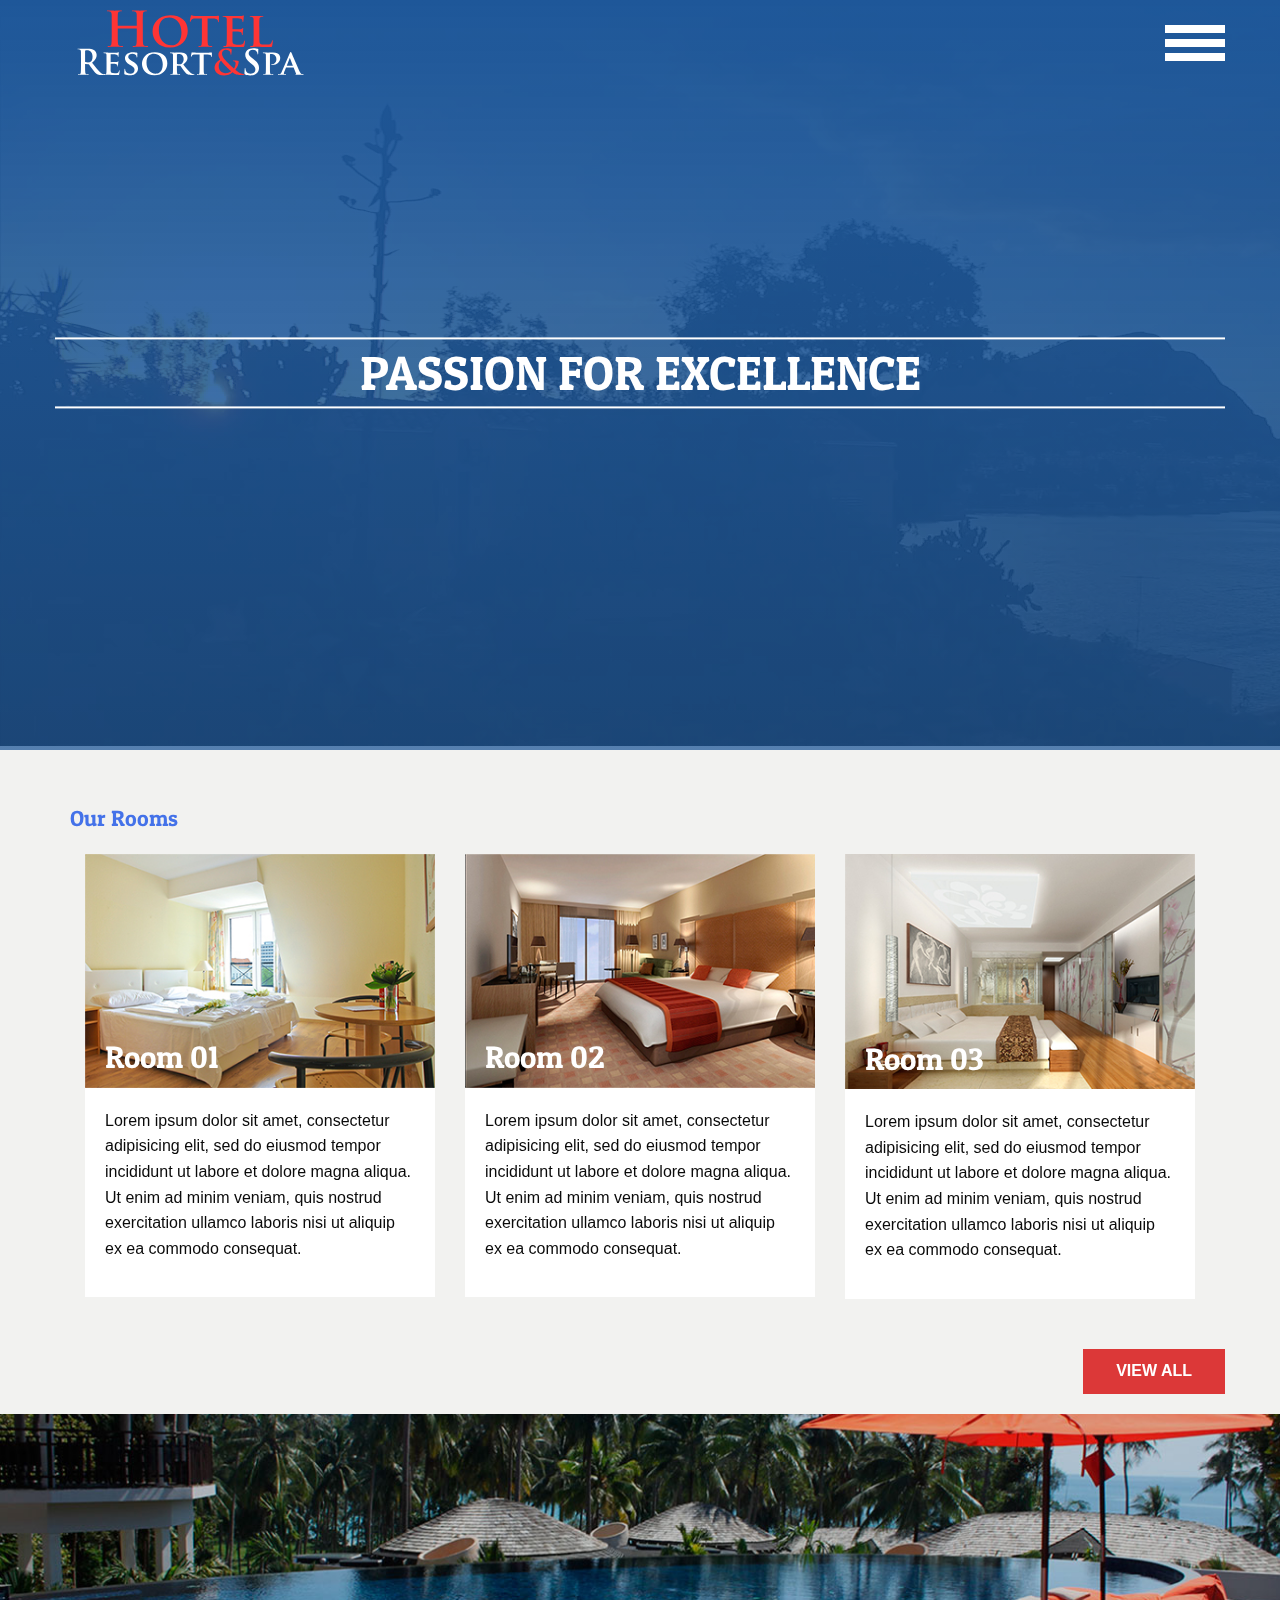
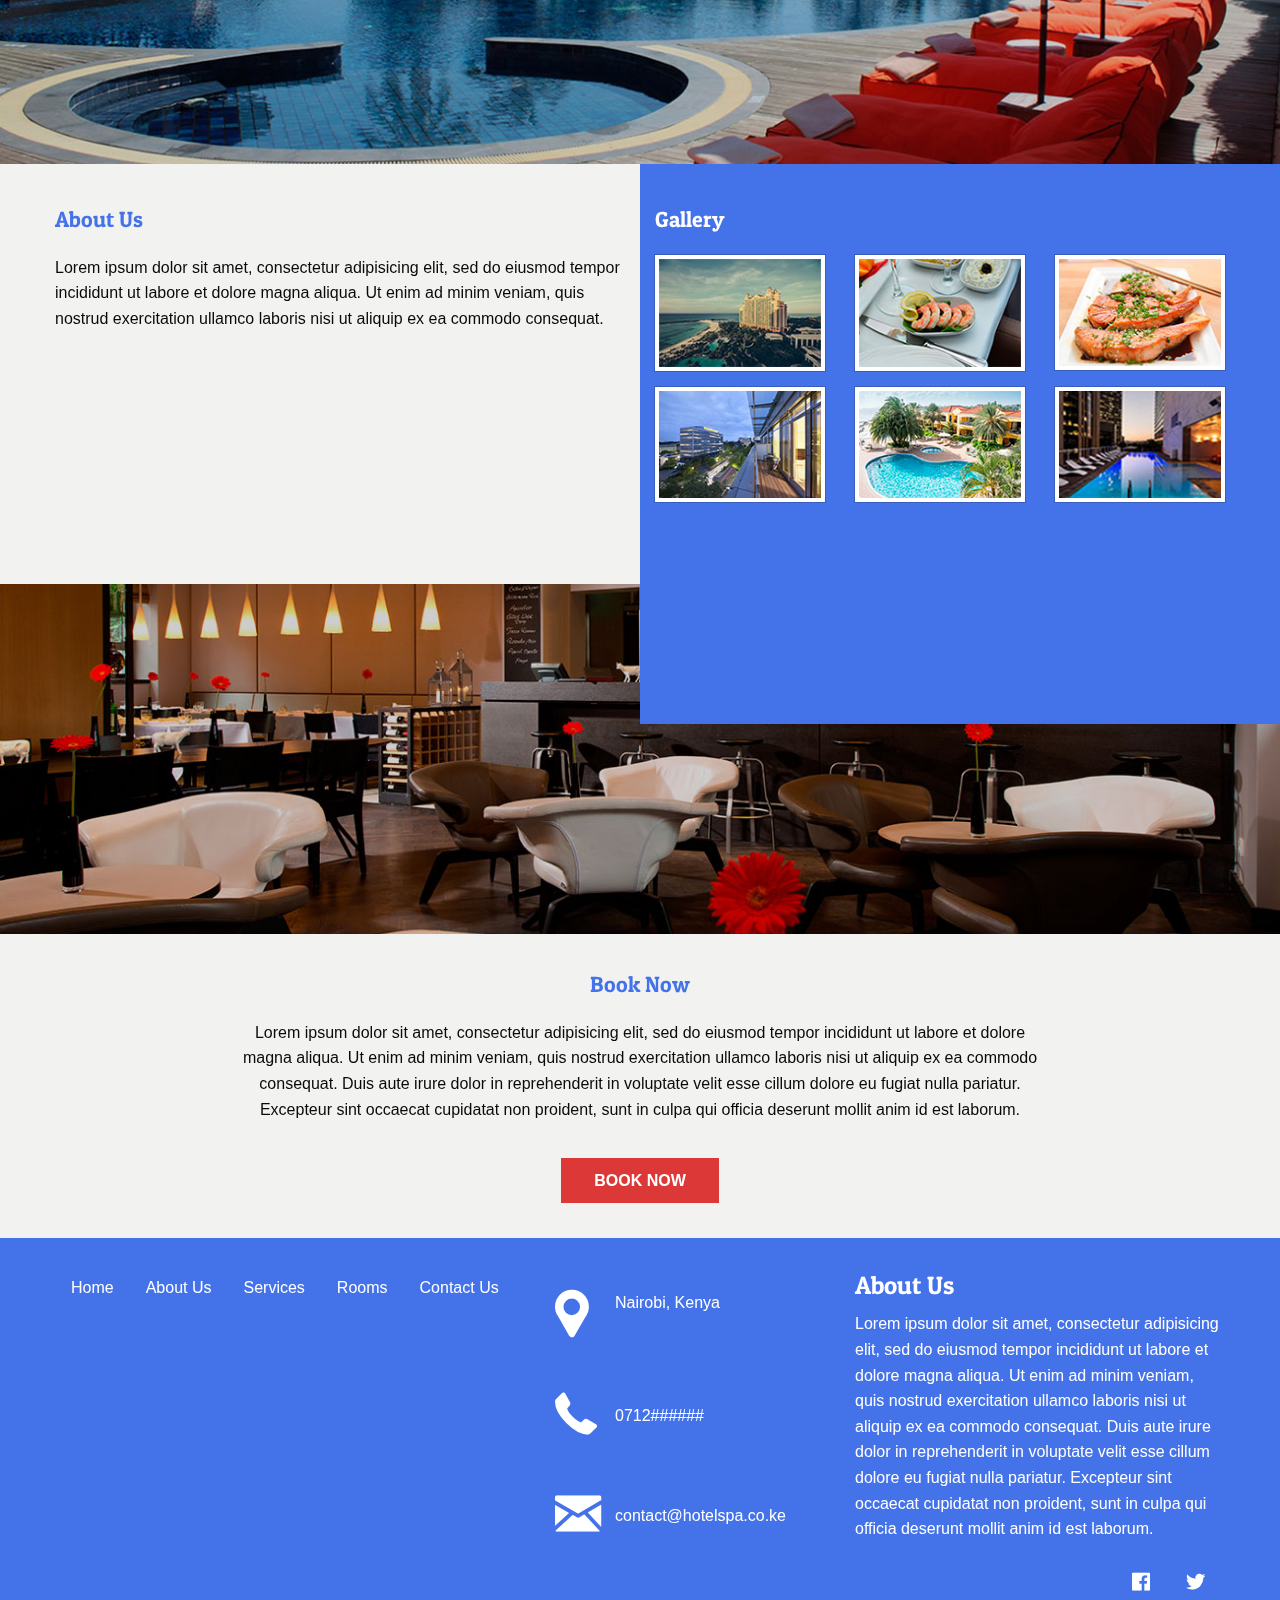
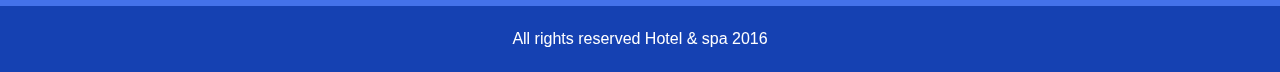
==== index.html @ 8de16f71 "add animation and booking" ====
<!doctype html>
<html class="no-js" lang="en">

<head>
    <meta charset="utf-8">
    <meta http-equiv="x-ua-compatible" content="ie=edge">
    <meta name="viewport" content="width=device-width, initial-scale=1.0">
    <title>Hotel Resort & Spa</title>
    <link rel="stylesheet" href="css/app.css">
    <link rel="stylesheet" href="css/foundation-icons.css">
</head>

<body>
    <div class="off-canvas-wrapper">
        <div class="off-canvas-wrapper-inner" data-off-canvas-wrapper>
            <div class="off-canvas position-left" id="mainMenu" data-off-canvas data-position="left">

                <h3 class="text-center">Navigation</h3>
                <ul class="menu vertical" data-drilldown>
                    <li><a href="#">Home</a></li>
                    <li><a href="#">About Us</a></li>
                    <li><a href="#">Services</a></li>
                    <li class="has-submenu isdrilldown-submenu-parent"><a href="#">Rooms</a>
                        <ul class="menu vertical">
                            <li><a href="#">Room 01</a></li>
                            <li><a href="#">Room 02</a></li>
                            <li><a href="#">Room 03</a></li>
                            <li><a href="#">Room 04</a></li>
                            <li><a href="#">Room 05</a></li>
                            <li><a href="#">Room 06</a></li>
                        </ul>
                    </li>
                    <li><a href="#">Contact Us</a></li>
                </ul>
            </div>

            <div class="off-canvas-content" data-off-canvas-content>


                <section class="promo-video">
                    <div id="overlay">

                    </div>
                    <video id="video" autoplay loop>
            <source src="assets/videos/videobg.mp4" type="video/mp4" />
            <source src="assets/videos/videobg.webm" type="video/webm" />
            <source src="assets/videos/videobg.ogv" type="video/ogv" />
        </video>
                    <div class="headliner">
                        <div class="column row">

                            <h1 class="text-center">Passion for Excellence</h1>


                        </div>
                    </div>

                    <div class="header-content">

                        <div class="row">

                            <div class="medium-4 columns">


                                <img src="assets/logo.svg" />
                            </div>
                            <div class="medium-4 columns">
                                <a class="menu-icon float-right" data-open="mainMenu"></a>
                            </div>

                        </div>
                    </div>
                    <!-- header content-->
                </section>

                <section class="rooms row">
                    <h2>Our Rooms</h2>
                    <div class="medium-4 columns">
                        <div class="room-image">
                            <img src="assets/rooms/room-01.jpg" alt="" />
                            <div class="room-title">
                                <h3>Room 01</h3>
                            </div>
                        </div>
                        <div class="room-content">
                            <p>
                                Lorem ipsum dolor sit amet, consectetur adipisicing elit, sed do eiusmod tempor incididunt ut labore et dolore magna aliqua. Ut enim ad minim veniam, quis nostrud exercitation ullamco laboris nisi ut aliquip ex ea commodo consequat.
                            </p>
                        </div>
                    </div>
                    <div class="medium-4 columns">
                        <div class="room-image">
                            <img src="assets/rooms/room-02.jpg" alt="" />
                            <div class="room-title">
                                <h3>Room 02</h3>
                            </div>
                        </div>
                        <div class="room-content">
                            <p>
                                Lorem ipsum dolor sit amet, consectetur adipisicing elit, sed do eiusmod tempor incididunt ut labore et dolore magna aliqua. Ut enim ad minim veniam, quis nostrud exercitation ullamco laboris nisi ut aliquip ex ea commodo consequat.
                            </p>
                        </div>
                    </div>
                    <div class="medium-4 columns">
                        <div class="room-image">
                            <img src="assets/rooms/room-03.jpg" alt="" />
                            <div class="room-title">
                                <h3>Room 03</h3>
                            </div>
                        </div>
                        <div class="room-content">
                            <p>
                                Lorem ipsum dolor sit amet, consectetur adipisicing elit, sed do eiusmod tempor incididunt ut labore et dolore magna aliqua. Ut enim ad minim veniam, quis nostrud exercitation ullamco laboris nisi ut aliquip ex ea commodo consequat.
                            </p>
                        </div>
                    </div>
                </section>
                <!-- view all button -->
                <div class="row columns">
                    <a class="button float-right">View All</a>

                </div>
                <!-- separator-image -->
                <div class="separator-image pool-image"></div>
                <!-- About us gallery -->
                <section class="about-us-gallery  ">
                    <div class="medium-6 columns empty">

                    </div>
                    <div class="medium-6 columns empty bluebg">

                    </div>
                    <div class="content-about-us">
                        <div class="row ">
                            <div class="medium-6 columns">
                                <h2>About Us</h2>
                                <p>
                                    Lorem ipsum dolor sit amet, consectetur adipisicing elit, sed do eiusmod tempor incididunt ut labore et dolore magna aliqua. Ut enim ad minim veniam, quis nostrud exercitation ullamco laboris nisi ut aliquip ex ea commodo consequat.
                                </p>
                            </div>


                            <!-- Modals with motion ui-->
                            <div class="reveal" id="galleryModal" data-close-on-click="true" data-reveal data-animation-in="scale-in-up" data-animation-out="scale-out-down">
                                <img src="" id="imageContainer" alt="" />
                                <a href="" class="close-button" data-close aria-label="close reveal" type="button">
                                    <span aria-hidden="true">&times;</span>
                                </a>
                            </div>
                            <!-- end of modal -->

                            <div id="gallery" class="medium-6 columns bluebg">
                                <h2 class="white">Gallery</h2>
                                <div class="row small-up-3 medium-up-3">
                                    <div class="column">
                                        <a data-open="galleryModal">
                                            <img class="thumbnail" src="assets/gallery/thumbnail/image01.jpg" alt="" />
                                        </a>
                                    </div>
                                    <div class="column">
                                        <a data-open="galleryModal">
                                            <img class="thumbnail" src="assets/gallery/thumbnail/image02.jpg" alt="" />
                                        </a>
                                    </div>
                                    <div class="column">
                                        <a data-open="galleryModal">
                                            <img class="thumbnail" src="assets/gallery/thumbnail/image03.jpg" alt="" />
                                        </a>
                                    </div>
                                    <div class="column">
                                        <a data-open="galleryModal">
                                            <img class="thumbnail" src="assets/gallery/thumbnail/image04.jpg" alt="" />
                                        </a>
                                    </div>
                                    <div class="column">
                                        <a data-open="galleryModal">
                                            <img class="thumbnail" src="assets/gallery/thumbnail/image05.jpg" alt="" />
                                        </a>
                                    </div>
                                    <div class="column">
                                        <a data-open="galleryModal">
                                            <img class="thumbnail" src="assets/gallery/thumbnail/image06.jpg" alt="" />
                                        </a>
                                    </div>
                                </div>
                            </div>
                        </div>
                    </div>
                </section>
                <!-- separator-image -->
                <div class="separator-image bar-image"></div>
                <!-- Book now section -->
                <section class="booking">
                    <div class="large-8 large-centered columns text-center">
                        <h2>Book Now</h2>
                        <p>
                            Lorem ipsum dolor sit amet, consectetur adipisicing elit, sed do eiusmod tempor incididunt ut labore et dolore magna aliqua. Ut enim ad minim veniam, quis nostrud exercitation ullamco laboris nisi ut aliquip ex ea commodo consequat. Duis aute irure dolor
                            in reprehenderit in voluptate velit esse cillum dolore eu fugiat nulla pariatur. Excepteur sint occaecat cupidatat non proident, sunt in culpa qui officia deserunt mollit anim id est laborum.
                        </p>
                        <a data-open="modalBook" class="button"> Book Now</a>
                    </div>
                </section>
                <div class="reveal" id="modalBook" data-reveal data-animation-in="scale-in-up" data-animation-out="scale-out-down">
                    <h2 class="text-center">Booking form</h2>
                    <form class="">
                        <div class="row columns">
                            <label>Name:
                                <input type="text" placeholder="Your Name" name="name" value=""/>
                            </label>
                        </div>
                        <div class="row columns">
                            <label>Email:
                                <input type="email" placeholder="Your Email" name="name" value=""/>
                            </label>
                        </div>
                        <div class="row columns">
                            <label>Phone Number:
                                <input type="tel" placeholder="Your Phone number" name="name" value=""/>
                            </label>
                        </div>
                        <div class="row columns">
                            <label>Message:
                                <textarea type="tel" placeholder="Your Phone numberMessage" name="name" value=""></textarea>
                            </label>
                        </div>
                        <div class="row columns">

                            <input type="submit" name="name" class="button" value="Submit" />

                        </div>
                        <a href="" class="close-button" data-close aria-label="close reveal" type="button">
                            <span aria-hidden="true">&times;</span>
                        </a>
                    </form>
                </div>

                <footer>

                    <div class="row">
                        <nav class="large-5 columns">
                            <ul class="vertical menu large-horizontal">
                                <li><a href="#">Home</a></li>
                                <li><a href="#">About Us</a></li>
                                <li><a href="#">Services</a></li>
                                <li><a href="#">Rooms</a></li>
                                <li><a href="#">Contact Us</a></li>
                            </ul>
                        </nav>
                        <div class="contact-information large-3 columns">
                            <ul class="no-bullet vertical">
                                <li> <i class="fi-marker"></i>Nairobi, Kenya </li>
                                <li> <i class="fi-telephone"></i>0712###### </li>
                                <li> <i class="fi-mail"></i>contact@hotelspa.co.ke </li>
                            </ul>
                        </div>

                        <div class="about-us large-4 columns">
                            <h4>About Us</h4>
                            <p>
                                Lorem ipsum dolor sit amet, consectetur adipisicing elit, sed do eiusmod tempor incididunt ut labore et dolore magna aliqua. Ut enim ad minim veniam, quis nostrud exercitation ullamco laboris nisi ut aliquip ex ea commodo consequat. Duis aute irure dolor
                                in reprehenderit in voluptate velit esse cillum dolore eu fugiat nulla pariatur. Excepteur sint occaecat cupidatat non proident, sunt in culpa qui officia deserunt mollit anim id est laborum.
                            </p>
                            <ul class="menu social no-bullet align-right">

                                <li><a href="http://www.twitter.com"><i class="fi-social-twitter"></i></a></li>
                                <li><a href="http://www.facebook.com"><i class="fi-social-facebook"></i></a></li>

                            </ul>
                        </div>
                    </div>
                    <p class="text-center copyright">
                        All rights reserved Hotel & spa 2016
                    </p>
                </footer>

            </div>
            <!-- off-canvas-content -->

        </div>
        <!-- off-canvas-wrapper-inner -->
    </div>
    <!-- off-canvas-wrapper -->

    <script src="bower_components/jquery/dist/jquery.js"></script>
    <script src="bower_components/what-input/what-input.js"></script>
    <script src="bower_components/foundation-sites/dist/foundation.js"></script>
    <script src="js/app.js"></script>
</body>

</html>
---- css/app.css ----
@import url("https://fonts.googleapis.com/css?family=Patua+One");/*! normalize.css v3.0.3 | MIT License | github.com/necolas/normalize.css */html{font-family:sans-serif;-ms-text-size-adjust:100%;-webkit-text-size-adjust:100%}body{margin:0}article,aside,details,figcaption,figure,footer,header,hgroup,main,menu,nav,section,summary{display:block}audio,canvas,progress,video{display:inline-block;vertical-align:baseline}audio:not([controls]){display:none;height:0}[hidden],template{display:none}a{background-color:transparent}a:active,a:hover{outline:0}abbr[title]{border-bottom:1px dotted}b,strong{font-weight:bold}dfn{font-style:italic}h1{font-size:2em;margin:0.67em 0}mark{background:#ff0;color:#000}small{font-size:80%}sub,sup{font-size:75%;line-height:0;position:relative;vertical-align:baseline}sup{top:-0.5em}sub{bottom:-0.25em}img{border:0}svg:not(:root){overflow:hidden}figure{margin:1em 40px}hr{box-sizing:content-box;height:0}pre{overflow:auto}code,kbd,pre,samp{font-family:monospace, monospace;font-size:1em}button,input,optgroup,select,textarea{color:inherit;font:inherit;margin:0}button{overflow:visible}button,select{text-transform:none}button,html input[type="button"],input[type="reset"],input[type="submit"]{-webkit-appearance:button;cursor:pointer}button[disabled],html input[disabled]{cursor:not-allowed}button::-moz-focus-inner,input::-moz-focus-inner{border:0;padding:0}input{line-height:normal}input[type="checkbox"],input[type="radio"]{box-sizing:border-box;padding:0}input[type="number"]::-webkit-inner-spin-button,input[type="number"]::-webkit-outer-spin-button{height:auto}input[type="search"]{-webkit-appearance:textfield;box-sizing:content-box}input[type="search"]::-webkit-search-cancel-button,input[type="search"]::-webkit-search-decoration{-webkit-appearance:none}legend{border:0;padding:0}textarea{overflow:auto}optgroup{font-weight:bold}table{border-collapse:collapse;border-spacing:0}td,th{padding:0}.foundation-mq{font-family:"small=0em&medium=40em&large=64em&xlarge=75em&xxlarge=90em"}html{font-size:100%;box-sizing:border-box}*,*::before,*::after{box-sizing:inherit}body{padding:0;margin:0;font-family:"Helvetica Neue",Helvetica,Roboto,Arial,sans-serif;font-weight:normal;line-height:1.5;color:#0a0a0a;background:#f2f2f0;-webkit-font-smoothing:antialiased;-moz-osx-font-smoothing:grayscale}img{max-width:100%;height:auto;-ms-interpolation-mode:bicubic;display:inline-block;vertical-align:middle}textarea{height:auto;min-height:50px;border-radius:0}select{width:100%;border-radius:0}#map_canvas img,#map_canvas embed,#map_canvas object,.map_canvas img,.map_canvas embed,.map_canvas object,.mqa-display img,.mqa-display embed,.mqa-display object{max-width:none !important}button{-webkit-appearance:none;-moz-appearance:none;background:transparent;padding:0;border:0;border-radius:0;line-height:1}[data-whatinput='mouse'] button{outline:0}.is-visible{display:block !important}.is-hidden{display:none !important}.row{max-width:75rem;margin-left:auto;margin-right:auto}.row::before,.row::after{content:' ';display:table}.row::after{clear:both}.row.collapse>.column,.row.collapse>.columns{padding-left:0;padding-right:0}.row .row{margin-left:-.625rem;margin-right:-.625rem}@media screen and (min-width: 40em){.row .row{margin-left:-.9375rem;margin-right:-.9375rem}}.row .row.collapse{margin-left:0;margin-right:0}.row.expanded{max-width:none}.row.expanded .row{margin-left:auto;margin-right:auto}.column,.columns{width:100%;float:left;padding-left:.625rem;padding-right:.625rem}@media screen and (min-width: 40em){.column,.columns{padding-left:.9375rem;padding-right:.9375rem}}.column:last-child:not(:first-child),.columns:last-child:not(:first-child){float:right}.column.end:last-child:last-child,.end.columns:last-child:last-child{float:left}.column.row.row,.row.row.columns{float:none}.row .column.row.row,.row .row.row.columns{padding-left:0;padding-right:0;margin-left:0;margin-right:0}.small-1{width:8.33333%}.small-push-1{position:relative;left:8.33333%}.small-pull-1{position:relative;left:-8.33333%}.small-offset-0{margin-left:0%}.small-2{width:16.66667%}.small-push-2{position:relative;left:16.66667%}.small-pull-2{position:relative;left:-16.66667%}.small-offset-1{margin-left:8.33333%}.small-3{width:25%}.small-push-3{position:relative;left:25%}.small-pull-3{position:relative;left:-25%}.small-offset-2{margin-left:16.66667%}.small-4{width:33.33333%}.small-push-4{position:relative;left:33.33333%}.small-pull-4{position:relative;left:-33.33333%}.small-offset-3{margin-left:25%}.small-5{width:41.66667%}.small-push-5{position:relative;left:41.66667%}.small-pull-5{position:relative;left:-41.66667%}.small-offset-4{margin-left:33.33333%}.small-6{width:50%}.small-push-6{position:relative;left:50%}.small-pull-6{position:relative;left:-50%}.small-offset-5{margin-left:41.66667%}.small-7{width:58.33333%}.small-push-7{position:relative;left:58.33333%}.small-pull-7{position:relative;left:-58.33333%}.small-offset-6{margin-left:50%}.small-8{width:66.66667%}.small-push-8{position:relative;left:66.66667%}.small-pull-8{position:relative;left:-66.66667%}.small-offset-7{margin-left:58.33333%}.small-9{width:75%}.small-push-9{position:relative;left:75%}.small-pull-9{position:relative;left:-75%}.small-offset-8{margin-left:66.66667%}.small-10{width:83.33333%}.small-push-10{position:relative;left:83.33333%}.small-pull-10{position:relative;left:-83.33333%}.small-offset-9{margin-left:75%}.small-11{width:91.66667%}.small-push-11{position:relative;left:91.66667%}.small-pull-11{position:relative;left:-91.66667%}.small-offset-10{margin-left:83.33333%}.small-12{width:100%}.small-offset-11{margin-left:91.66667%}.small-up-1>.column,.small-up-1>.columns{width:100%;float:left}.small-up-1>.column:nth-of-type(1n),.small-up-1>.columns:nth-of-type(1n){clear:none}.small-up-1>.column:nth-of-type(1n+1),.small-up-1>.columns:nth-of-type(1n+1){clear:both}.small-up-1>.column:last-child,.small-up-1>.columns:last-child{float:left}.small-up-2>.column,.small-up-2>.columns{width:50%;float:left}.small-up-2>.column:nth-of-type(1n),.small-up-2>.columns:nth-of-type(1n){clear:none}.small-up-2>.column:nth-of-type(2n+1),.small-up-2>.columns:nth-of-type(2n+1){clear:both}.small-up-2>.column:last-child,.small-up-2>.columns:last-child{float:left}.small-up-3>.column,.small-up-3>.columns{width:33.33333%;float:left}.small-up-3>.column:nth-of-type(1n),.small-up-3>.columns:nth-of-type(1n){clear:none}.small-up-3>.column:nth-of-type(3n+1),.small-up-3>.columns:nth-of-type(3n+1){clear:both}.small-up-3>.column:last-child,.small-up-3>.columns:last-child{float:left}.small-up-4>.column,.small-up-4>.columns{width:25%;float:left}.small-up-4>.column:nth-of-type(1n),.small-up-4>.columns:nth-of-type(1n){clear:none}.small-up-4>.column:nth-of-type(4n+1),.small-up-4>.columns:nth-of-type(4n+1){clear:both}.small-up-4>.column:last-child,.small-up-4>.columns:last-child{float:left}.small-up-5>.column,.small-up-5>.columns{width:20%;float:left}.small-up-5>.column:nth-of-type(1n),.small-up-5>.columns:nth-of-type(1n){clear:none}.small-up-5>.column:nth-of-type(5n+1),.small-up-5>.columns:nth-of-type(5n+1){clear:both}.small-up-5>.column:last-child,.small-up-5>.columns:last-child{float:left}.small-up-6>.column,.small-up-6>.columns{width:16.66667%;float:left}.small-up-6>.column:nth-of-type(1n),.small-up-6>.columns:nth-of-type(1n){clear:none}.small-up-6>.column:nth-of-type(6n+1),.small-up-6>.columns:nth-of-type(6n+1){clear:both}.small-up-6>.column:last-child,.small-up-6>.columns:last-child{float:left}.small-up-7>.column,.small-up-7>.columns{width:14.28571%;float:left}.small-up-7>.column:nth-of-type(1n),.small-up-7>.columns:nth-of-type(1n){clear:none}.small-up-7>.column:nth-of-type(7n+1),.small-up-7>.columns:nth-of-type(7n+1){clear:both}.small-up-7>.column:last-child,.small-up-7>.columns:last-child{float:left}.small-up-8>.column,.small-up-8>.columns{width:12.5%;float:left}.small-up-8>.column:nth-of-type(1n),.small-up-8>.columns:nth-of-type(1n){clear:none}.small-up-8>.column:nth-of-type(8n+1),.small-up-8>.columns:nth-of-type(8n+1){clear:both}.small-up-8>.column:last-child,.small-up-8>.columns:last-child{float:left}.small-collapse>.column,.small-collapse>.columns{padding-left:0;padding-right:0}.small-collapse .row{margin-left:0;margin-right:0}.expanded.row .small-collapse.row{margin-left:0;margin-right:0}.small-uncollapse>.column,.small-uncollapse>.columns{padding-left:.625rem;padding-right:.625rem}.small-centered{margin-left:auto;margin-right:auto}.small-centered,.small-centered:last-child:not(:first-child){float:none;clear:both}.small-uncentered,.small-push-0,.small-pull-0{position:static;margin-left:0;margin-right:0;float:left}@media screen and (min-width: 40em){.medium-1{width:8.33333%}.medium-push-1{position:relative;left:8.33333%}.medium-pull-1{position:relative;left:-8.33333%}.medium-offset-0{margin-left:0%}.medium-2{width:16.66667%}.medium-push-2{position:relative;left:16.66667%}.medium-pull-2{position:relative;left:-16.66667%}.medium-offset-1{margin-left:8.33333%}.medium-3{width:25%}.medium-push-3{position:relative;left:25%}.medium-pull-3{position:relative;left:-25%}.medium-offset-2{margin-left:16.66667%}.medium-4{width:33.33333%}.medium-push-4{position:relative;left:33.33333%}.medium-pull-4{position:relative;left:-33.33333%}.medium-offset-3{margin-left:25%}.medium-5{width:41.66667%}.medium-push-5{position:relative;left:41.66667%}.medium-pull-5{position:relative;left:-41.66667%}.medium-offset-4{margin-left:33.33333%}.medium-6{width:50%}.medium-push-6{position:relative;left:50%}.medium-pull-6{position:relative;left:-50%}.medium-offset-5{margin-left:41.66667%}.medium-7{width:58.33333%}.medium-push-7{position:relative;left:58.33333%}.medium-pull-7{position:relative;left:-58.33333%}.medium-offset-6{margin-left:50%}.medium-8{width:66.66667%}.medium-push-8{position:relative;left:66.66667%}.medium-pull-8{position:relative;left:-66.66667%}.medium-offset-7{margin-left:58.33333%}.medium-9{width:75%}.medium-push-9{position:relative;left:75%}.medium-pull-9{position:relative;left:-75%}.medium-offset-8{margin-left:66.66667%}.medium-10{width:83.33333%}.medium-push-10{position:relative;left:83.33333%}.medium-pull-10{position:relative;left:-83.33333%}.medium-offset-9{margin-left:75%}.medium-11{width:91.66667%}.medium-push-11{position:relative;left:91.66667%}.medium-pull-11{position:relative;left:-91.66667%}.medium-offset-10{margin-left:83.33333%}.medium-12{width:100%}.medium-offset-11{margin-left:91.66667%}.medium-up-1>.column,.medium-up-1>.columns{width:100%;float:left}.medium-up-1>.column:nth-of-type(1n),.medium-up-1>.columns:nth-of-type(1n){clear:none}.medium-up-1>.column:nth-of-type(1n+1),.medium-up-1>.columns:nth-of-type(1n+1){clear:both}.medium-up-1>.column:last-child,.medium-up-1>.columns:last-child{float:left}.medium-up-2>.column,.medium-up-2>.columns{width:50%;float:left}.medium-up-2>.column:nth-of-type(1n),.medium-up-2>.columns:nth-of-type(1n){clear:none}.medium-up-2>.column:nth-of-type(2n+1),.medium-up-2>.columns:nth-of-type(2n+1){clear:both}.medium-up-2>.column:last-child,.medium-up-2>.columns:last-child{float:left}.medium-up-3>.column,.medium-up-3>.columns{width:33.33333%;float:left}.medium-up-3>.column:nth-of-type(1n),.medium-up-3>.columns:nth-of-type(1n){clear:none}.medium-up-3>.column:nth-of-type(3n+1),.medium-up-3>.columns:nth-of-type(3n+1){clear:both}.medium-up-3>.column:last-child,.medium-up-3>.columns:last-child{float:left}.medium-up-4>.column,.medium-up-4>.columns{width:25%;float:left}.medium-up-4>.column:nth-of-type(1n),.medium-up-4>.columns:nth-of-type(1n){clear:none}.medium-up-4>.column:nth-of-type(4n+1),.medium-up-4>.columns:nth-of-type(4n+1){clear:both}.medium-up-4>.column:last-child,.medium-up-4>.columns:last-child{float:left}.medium-up-5>.column,.medium-up-5>.columns{width:20%;float:left}.medium-up-5>.column:nth-of-type(1n),.medium-up-5>.columns:nth-of-type(1n){clear:none}.medium-up-5>.column:nth-of-type(5n+1),.medium-up-5>.columns:nth-of-type(5n+1){clear:both}.medium-up-5>.column:last-child,.medium-up-5>.columns:last-child{float:left}.medium-up-6>.column,.medium-up-6>.columns{width:16.66667%;float:left}.medium-up-6>.column:nth-of-type(1n),.medium-up-6>.columns:nth-of-type(1n){clear:none}.medium-up-6>.column:nth-of-type(6n+1),.medium-up-6>.columns:nth-of-type(6n+1){clear:both}.medium-up-6>.column:last-child,.medium-up-6>.columns:last-child{float:left}.medium-up-7>.column,.medium-up-7>.columns{width:14.28571%;float:left}.medium-up-7>.column:nth-of-type(1n),.medium-up-7>.columns:nth-of-type(1n){clear:none}.medium-up-7>.column:nth-of-type(7n+1),.medium-up-7>.columns:nth-of-type(7n+1){clear:both}.medium-up-7>.column:last-child,.medium-up-7>.columns:last-child{float:left}.medium-up-8>.column,.medium-up-8>.columns{width:12.5%;float:left}.medium-up-8>.column:nth-of-type(1n),.medium-up-8>.columns:nth-of-type(1n){clear:none}.medium-up-8>.column:nth-of-type(8n+1),.medium-up-8>.columns:nth-of-type(8n+1){clear:both}.medium-up-8>.column:last-child,.medium-up-8>.columns:last-child{float:left}.medium-collapse>.column,.medium-collapse>.columns{padding-left:0;padding-right:0}.medium-collapse .row{margin-left:0;margin-right:0}.expanded.row .medium-collapse.row{margin-left:0;margin-right:0}.medium-uncollapse>.column,.medium-uncollapse>.columns{padding-left:.9375rem;padding-right:.9375rem}.medium-centered{margin-left:auto;margin-right:auto}.medium-centered,.medium-centered:last-child:not(:first-child){float:none;clear:both}.medium-uncentered,.medium-push-0,.medium-pull-0{position:static;margin-left:0;margin-right:0;float:left}}@media screen and (min-width: 64em){.large-1{width:8.33333%}.large-push-1{position:relative;left:8.33333%}.large-pull-1{position:relative;left:-8.33333%}.large-offset-0{margin-left:0%}.large-2{width:16.66667%}.large-push-2{position:relative;left:16.66667%}.large-pull-2{position:relative;left:-16.66667%}.large-offset-1{margin-left:8.33333%}.large-3{width:25%}.large-push-3{position:relative;left:25%}.large-pull-3{position:relative;left:-25%}.large-offset-2{margin-left:16.66667%}.large-4{width:33.33333%}.large-push-4{position:relative;left:33.33333%}.large-pull-4{position:relative;left:-33.33333%}.large-offset-3{margin-left:25%}.large-5{width:41.66667%}.large-push-5{position:relative;left:41.66667%}.large-pull-5{position:relative;left:-41.66667%}.large-offset-4{margin-left:33.33333%}.large-6{width:50%}.large-push-6{position:relative;left:50%}.large-pull-6{position:relative;left:-50%}.large-offset-5{margin-left:41.66667%}.large-7{width:58.33333%}.large-push-7{position:relative;left:58.33333%}.large-pull-7{position:relative;left:-58.33333%}.large-offset-6{margin-left:50%}.large-8{width:66.66667%}.large-push-8{position:relative;left:66.66667%}.large-pull-8{position:relative;left:-66.66667%}.large-offset-7{margin-left:58.33333%}.large-9{width:75%}.large-push-9{position:relative;left:75%}.large-pull-9{position:relative;left:-75%}.large-offset-8{margin-left:66.66667%}.large-10{width:83.33333%}.large-push-10{position:relative;left:83.33333%}.large-pull-10{position:relative;left:-83.33333%}.large-offset-9{margin-left:75%}.large-11{width:91.66667%}.large-push-11{position:relative;left:91.66667%}.large-pull-11{position:relative;left:-91.66667%}.large-offset-10{margin-left:83.33333%}.large-12{width:100%}.large-offset-11{margin-left:91.66667%}.large-up-1>.column,.large-up-1>.columns{width:100%;float:left}.large-up-1>.column:nth-of-type(1n),.large-up-1>.columns:nth-of-type(1n){clear:none}.large-up-1>.column:nth-of-type(1n+1),.large-up-1>.columns:nth-of-type(1n+1){clear:both}.large-up-1>.column:last-child,.large-up-1>.columns:last-child{float:left}.large-up-2>.column,.large-up-2>.columns{width:50%;float:left}.large-up-2>.column:nth-of-type(1n),.large-up-2>.columns:nth-of-type(1n){clear:none}.large-up-2>.column:nth-of-type(2n+1),.large-up-2>.columns:nth-of-type(2n+1){clear:both}.large-up-2>.column:last-child,.large-up-2>.columns:last-child{float:left}.large-up-3>.column,.large-up-3>.columns{width:33.33333%;float:left}.large-up-3>.column:nth-of-type(1n),.large-up-3>.columns:nth-of-type(1n){clear:none}.large-up-3>.column:nth-of-type(3n+1),.large-up-3>.columns:nth-of-type(3n+1){clear:both}.large-up-3>.column:last-child,.large-up-3>.columns:last-child{float:left}.large-up-4>.column,.large-up-4>.columns{width:25%;float:left}.large-up-4>.column:nth-of-type(1n),.large-up-4>.columns:nth-of-type(1n){clear:none}.large-up-4>.column:nth-of-type(4n+1),.large-up-4>.columns:nth-of-type(4n+1){clear:both}.large-up-4>.column:last-child,.large-up-4>.columns:last-child{float:left}.large-up-5>.column,.large-up-5>.columns{width:20%;float:left}.large-up-5>.column:nth-of-type(1n),.large-up-5>.columns:nth-of-type(1n){clear:none}.large-up-5>.column:nth-of-type(5n+1),.large-up-5>.columns:nth-of-type(5n+1){clear:both}.large-up-5>.column:last-child,.large-up-5>.columns:last-child{float:left}.large-up-6>.column,.large-up-6>.columns{width:16.66667%;float:left}.large-up-6>.column:nth-of-type(1n),.large-up-6>.columns:nth-of-type(1n){clear:none}.large-up-6>.column:nth-of-type(6n+1),.large-up-6>.columns:nth-of-type(6n+1){clear:both}.large-up-6>.column:last-child,.large-up-6>.columns:last-child{float:left}.large-up-7>.column,.large-up-7>.columns{width:14.28571%;float:left}.large-up-7>.column:nth-of-type(1n),.large-up-7>.columns:nth-of-type(1n){clear:none}.large-up-7>.column:nth-of-type(7n+1),.large-up-7>.columns:nth-of-type(7n+1){clear:both}.large-up-7>.column:last-child,.large-up-7>.columns:last-child{float:left}.large-up-8>.column,.large-up-8>.columns{width:12.5%;float:left}.large-up-8>.column:nth-of-type(1n),.large-up-8>.columns:nth-of-type(1n){clear:none}.large-up-8>.column:nth-of-type(8n+1),.large-up-8>.columns:nth-of-type(8n+1){clear:both}.large-up-8>.column:last-child,.large-up-8>.columns:last-child{float:left}.large-collapse>.column,.large-collapse>.columns{padding-left:0;padding-right:0}.large-collapse .row{margin-left:0;margin-right:0}.expanded.row .large-collapse.row{margin-left:0;margin-right:0}.large-uncollapse>.column,.large-uncollapse>.columns{padding-left:.9375rem;padding-right:.9375rem}.large-centered{margin-left:auto;margin-right:auto}.large-centered,.large-centered:last-child:not(:first-child){float:none;clear:both}.large-uncentered,.large-push-0,.large-pull-0{position:static;margin-left:0;margin-right:0;float:left}}div,dl,dt,dd,ul,ol,li,h1,h2,h3,h4,h5,h6,pre,form,p,blockquote,th,td{margin:0;padding:0}p{font-size:inherit;line-height:1.6;margin-bottom:1rem;text-rendering:optimizeLegibility}em,i{font-style:italic;line-height:inherit}strong,b{font-weight:bold;line-height:inherit}small{font-size:80%;line-height:inherit}h1,h2,h3,h4,h5,h6{font-family:"Patua One",cursive;font-weight:normal;font-style:normal;color:inherit;text-rendering:optimizeLegibility;margin-top:0;margin-bottom:.5rem;line-height:1.4}h1 small,h2 small,h3 small,h4 small,h5 small,h6 small{color:#cacaca;line-height:0}h1{font-size:1.5rem}h2{font-size:1.25rem}h3{font-size:1.1875rem}h4{font-size:1.125rem}h5{font-size:1.0625rem}h6{font-size:1rem}@media screen and (min-width: 40em){h1{font-size:3rem}h2{font-size:2.5rem}h3{font-size:1.9375rem}h4{font-size:1.5625rem}h5{font-size:1.25rem}h6{font-size:1rem}}a{color:#4472e9;text-decoration:none;line-height:inherit;cursor:pointer}a:hover,a:focus{color:#1e56e5}a img{border:0}hr{max-width:75rem;height:0;border-right:0;border-top:0;border-bottom:1px solid #cacaca;border-left:0;margin:1.25rem auto;clear:both}ul,ol,dl{line-height:1.6;margin-bottom:1rem;list-style-position:outside}li{font-size:inherit}ul{list-style-type:disc;margin-left:1.25rem}ol{margin-left:1.25rem}ul ul,ol ul,ul ol,ol ol{margin-left:1.25rem;margin-bottom:0}dl{margin-bottom:1rem}dl dt{margin-bottom:.3rem;font-weight:bold}blockquote{margin:0 0 1rem;padding:.5625rem 1.25rem 0 1.1875rem;border-left:1px solid #cacaca}blockquote,blockquote p{line-height:1.6;color:#8a8a8a}cite{display:block;font-size:.8125rem;color:#8a8a8a}cite:before{content:'\2014 \0020'}abbr{color:#0a0a0a;cursor:help;border-bottom:1px dotted #0a0a0a}code{font-family:Consolas,"Liberation Mono",Courier,monospace;font-weight:normal;color:#0a0a0a;background-color:#f2f2f0;border:1px solid #cacaca;padding:.125rem .3125rem .0625rem}kbd{padding:.125rem .25rem 0;margin:0;background-color:#f2f2f0;color:#0a0a0a;font-family:Consolas,"Liberation Mono",Courier,monospace}.subheader{margin-top:.2rem;margin-bottom:.5rem;font-weight:normal;line-height:1.4;color:#8a8a8a}.lead{font-size:125%;line-height:1.6}.stat{font-size:2.5rem;line-height:1}p+.stat{margin-top:-1rem}.no-bullet{margin-left:0;list-style:none}.text-left{text-align:left}.text-right{text-align:right}.text-center{text-align:center}.text-justify{text-align:justify}@media screen and (min-width: 40em){.medium-text-left{text-align:left}.medium-text-right{text-align:right}.medium-text-center{text-align:center}.medium-text-justify{text-align:justify}}@media screen and (min-width: 64em){.large-text-left{text-align:left}.large-text-right{text-align:right}.large-text-center{text-align:center}.large-text-justify{text-align:justify}}.show-for-print{display:none !important}@media print{*{background:transparent !important;color:black !important;box-shadow:none !important;text-shadow:none !important}.show-for-print{display:block !important}.hide-for-print{display:none !important}table.show-for-print{display:table !important}thead.show-for-print{display:table-header-group !important}tbody.show-for-print{display:table-row-group !important}tr.show-for-print{display:table-row !important}td.show-for-print{display:table-cell !important}th.show-for-print{display:table-cell !important}a,a:visited{text-decoration:underline}a[href]:after{content:" (" attr(href) ")"}.ir a:after,a[href^='javascript:']:after,a[href^='#']:after{content:''}abbr[title]:after{content:" (" attr(title) ")"}pre,blockquote{border:1px solid #8a8a8a;page-break-inside:avoid}thead{display:table-header-group}tr,img{page-break-inside:avoid}img{max-width:100% !important}@page{margin:0.5cm}p,h2,h3{orphans:3;widows:3}h2,h3{page-break-after:avoid}}.button{display:inline-block;text-align:center;line-height:1;cursor:pointer;-webkit-appearance:none;transition:background-color 0.25s ease-out, color 0.25s ease-out;vertical-align:middle;border:1px solid transparent;border-radius:0;padding:0.85em 2em;margin:0 0 1rem 0;font-size:0.9rem;background-color:#4472e9;color:#fff}[data-whatinput='mouse'] .button{outline:0}.button:hover,.button:focus{background-color:#1c54e4;color:#fff}.button.tiny{font-size:.6rem}.button.small{font-size:.75rem}.button.large{font-size:1.25rem}.button.expanded{display:block;width:100%;margin-left:0;margin-right:0}.button.primary{background-color:#4472e9;color:#fff}.button.primary:hover,.button.primary:focus{background-color:#194ed7;color:#fff}.button.secondary{background-color:#dc3838;color:#fff}.button.secondary:hover,.button.secondary:focus{background-color:#bc2121;color:#fff}.button.success{background-color:#3adb76;color:#fff}.button.success:hover,.button.success:focus{background-color:#22bb5b;color:#fff}.button.warning{background-color:#ffae00;color:#fff}.button.warning:hover,.button.warning:focus{background-color:#cc8b00;color:#fff}.button.alert{background-color:#ec5840;color:#fff}.button.alert:hover,.button.alert:focus{background-color:#da3116;color:#fff}.button.hollow{border:1px solid #4472e9;color:#4472e9}.button.hollow,.button.hollow:hover,.button.hollow:focus{background-color:transparent}.button.hollow:hover,.button.hollow:focus{border-color:#103187;color:#103187}.button.hollow.primary{border:1px solid #4472e9;color:#4472e9}.button.hollow.primary:hover,.button.hollow.primary:focus{border-color:#103187;color:#103187}.button.hollow.secondary{border:1px solid #dc3838;color:#dc3838}.button.hollow.secondary:hover,.button.hollow.secondary:focus{border-color:#751515;color:#751515}.button.hollow.success{border:1px solid #3adb76;color:#3adb76}.button.hollow.success:hover,.button.hollow.success:focus{border-color:#157539;color:#157539}.button.hollow.warning{border:1px solid #ffae00;color:#ffae00}.button.hollow.warning:hover,.button.hollow.warning:focus{border-color:#805700;color:#805700}.button.hollow.alert{border:1px solid #ec5840;color:#ec5840}.button.hollow.alert:hover,.button.hollow.alert:focus{border-color:#881f0e;color:#881f0e}.button.disabled,.button[disabled]{opacity:.25;cursor:not-allowed}.button.disabled:hover,.button.disabled:focus,.button[disabled]:hover,.button[disabled]:focus{background-color:#4472e9;color:#fff}.button.disabled.primary,.button[disabled].primary{opacity:.25;cursor:not-allowed}.button.disabled.primary:hover,.button.disabled.primary:focus,.button[disabled].primary:hover,.button[disabled].primary:focus{background-color:#4472e9;color:#fff}.button.disabled.secondary,.button[disabled].secondary{opacity:.25;cursor:not-allowed}.button.disabled.secondary:hover,.button.disabled.secondary:focus,.button[disabled].secondary:hover,.button[disabled].secondary:focus{background-color:#dc3838;color:#fff}.button.disabled.success,.button[disabled].success{opacity:.25;cursor:not-allowed}.button.disabled.success:hover,.button.disabled.success:focus,.button[disabled].success:hover,.button[disabled].success:focus{background-color:#3adb76;color:#fff}.button.disabled.warning,.button[disabled].warning{opacity:.25;cursor:not-allowed}.button.disabled.warning:hover,.button.disabled.warning:focus,.button[disabled].warning:hover,.button[disabled].warning:focus{background-color:#ffae00;color:#fff}.button.disabled.alert,.button[disabled].alert{opacity:.25;cursor:not-allowed}.button.disabled.alert:hover,.button.disabled.alert:focus,.button[disabled].alert:hover,.button[disabled].alert:focus{background-color:#ec5840;color:#fff}.button.dropdown::after{content:'';display:block;width:0;height:0;border:inset .4em;border-color:#fff transparent transparent;border-top-style:solid;border-bottom-width:0;position:relative;top:0.4em;float:right;margin-left:2em;display:inline-block}.button.arrow-only::after{margin-left:0;float:none;top:-0.1em}[type='text'],[type='password'],[type='date'],[type='datetime'],[type='datetime-local'],[type='month'],[type='week'],[type='email'],[type='number'],[type='search'],[type='tel'],[type='time'],[type='url'],[type='color'],textarea{display:block;box-sizing:border-box;width:100%;height:2.4375rem;padding:.5rem;border:1px solid #cacaca;margin:0 0 1rem;font-family:inherit;font-size:1rem;color:#0a0a0a;background-color:#fff;box-shadow:inset 0 1px 2px rgba(10,10,10,0.1);border-radius:0;transition:box-shadow 0.5s,border-color 0.25s ease-in-out;-webkit-appearance:none;-moz-appearance:none}[type='text']:focus,[type='password']:focus,[type='date']:focus,[type='datetime']:focus,[type='datetime-local']:focus,[type='month']:focus,[type='week']:focus,[type='email']:focus,[type='number']:focus,[type='search']:focus,[type='tel']:focus,[type='time']:focus,[type='url']:focus,[type='color']:focus,textarea:focus{border:1px solid #8a8a8a;background-color:#fff;outline:none;box-shadow:0 0 5px #cacaca;transition:box-shadow 0.5s,border-color 0.25s ease-in-out}textarea{max-width:100%}textarea[rows]{height:auto}input::-webkit-input-placeholder,textarea::-webkit-input-placeholder{color:#cacaca}input::-moz-placeholder,textarea::-moz-placeholder{color:#cacaca}input:-ms-input-placeholder,textarea:-ms-input-placeholder{color:#cacaca}input::placeholder,textarea::placeholder{color:#cacaca}input:disabled,input[readonly],textarea:disabled,textarea[readonly]{background-color:#f2f2f0;cursor:default}[type='submit'],[type='button']{border-radius:0;-webkit-appearance:none;-moz-appearance:none}input[type='search']{box-sizing:border-box}[type='file'],[type='checkbox'],[type='radio']{margin:0 0 1rem}[type='checkbox']+label,[type='radio']+label{display:inline-block;margin-left:.5rem;margin-right:1rem;margin-bottom:0;vertical-align:baseline}[type='checkbox']+label[for],[type='radio']+label[for]{cursor:pointer}label>[type='checkbox'],label>[type='radio']{margin-right:.5rem}[type='file']{width:100%}label{display:block;margin:0;font-size:.875rem;font-weight:normal;line-height:1.8;color:#0a0a0a}label.middle{margin:0 0 1rem;padding:.5625rem 0}.help-text{margin-top:-.5rem;font-size:.8125rem;font-style:italic;color:#0a0a0a}.input-group{display:table;width:100%;margin-bottom:1rem}.input-group>:first-child{border-radius:0 0 0 0}.input-group>:last-child>*{border-radius:0 0 0 0}.input-group-label,.input-group-field,.input-group-button{margin:0;white-space:nowrap;display:table-cell;vertical-align:middle}.input-group-label{text-align:center;padding:0 1rem;background:#f2f2f0;color:#0a0a0a;border:1px solid #cacaca;white-space:nowrap;width:1%;height:100%}.input-group-label:first-child{border-right:0}.input-group-label:last-child{border-left:0}.input-group-field{border-radius:0;height:2.5rem}.input-group-button{padding-top:0;padding-bottom:0;text-align:center;height:100%;width:1%}.input-group-button a,.input-group-button input,.input-group-button button{margin:0}.input-group .input-group-button{display:table-cell}fieldset{border:0;padding:0;margin:0}legend{margin-bottom:.5rem;max-width:100%}.fieldset{border:1px solid #cacaca;padding:1.25rem;margin:1.125rem 0}.fieldset legend{background:#f2f2f0;padding:0 .1875rem;margin:0;margin-left:-.1875rem}select{height:2.4375rem;padding:.5rem;border:1px solid #cacaca;margin:0 0 1rem;font-size:1rem;font-family:inherit;line-height:normal;color:#0a0a0a;background-color:#fff;border-radius:0;-webkit-appearance:none;-moz-appearance:none;background-image:url("data:image/svg+xml;utf8,<svg xmlns='http://www.w3.org/2000/svg' version='1.1' width='32' height='24' viewBox='0 0 32 24'><polygon points='0,0 32,0 16,24' style='fill: rgb%28138, 138, 138%29'></polygon></svg>");background-size:9px 6px;background-position:right -1rem center;background-origin:content-box;background-repeat:no-repeat;padding-right:1.5rem}@media screen and (min-width: 0\0){select{background-image:url("[data-uri]")}}select:disabled{background-color:#f2f2f0;cursor:default}select::-ms-expand{display:none}select[multiple]{height:auto;background-image:none}.is-invalid-input:not(:focus){background-color:rgba(236,88,64,0.1);border-color:#ec5840}.is-invalid-label{color:#ec5840}.form-error{display:none;margin-top:-.5rem;margin-bottom:1rem;font-size:.75rem;font-weight:bold;color:#ec5840}.form-error.is-visible{display:block}.accordion{list-style-type:none;background:#fff;margin-left:0}.accordion-item:first-child>:first-child{border-radius:0 0 0 0}.accordion-item:last-child>:last-child{border-radius:0 0 0 0}.accordion-title{display:block;padding:1.25rem 1rem;line-height:1;font-size:.75rem;color:#4472e9;position:relative;border:1px solid #f2f2f0;border-bottom:0}:last-child:not(.is-active)>.accordion-title{border-radius:0 0 0 0;border-bottom:1px solid #f2f2f0}.accordion-title:hover,.accordion-title:focus{background-color:#f2f2f0}.accordion-title::before{content:'+';position:absolute;right:1rem;top:50%;margin-top:-0.5rem}.is-active>.accordion-title::before{content:'–'}.accordion-content{padding:1rem;display:none;border:1px solid #f2f2f0;border-bottom:0;background-color:#fff;color:#4472e9}:last-child>.accordion-content:last-child{border-bottom:1px solid #f2f2f0}.is-accordion-submenu-parent>a{position:relative}.is-accordion-submenu-parent>a::after{content:'';display:block;width:0;height:0;border:inset 6px;border-color:#4472e9 transparent transparent;border-top-style:solid;border-bottom-width:0;position:absolute;top:50%;margin-top:-4px;right:1rem}.is-accordion-submenu-parent[aria-expanded='true']>a::after{-ms-transform-origin:50% 50%;transform-origin:50% 50%;-ms-transform:scaleY(-1);transform:scaleY(-1)}.badge{display:inline-block;padding:.3em;min-width:2.1em;font-size:.6rem;text-align:center;border-radius:50%;background:#4472e9;color:#fff}.badge.secondary{background:#dc3838;color:#fff}.badge.success{background:#3adb76;color:#fff}.badge.warning{background:#ffae00;color:#fff}.badge.alert{background:#ec5840;color:#fff}.breadcrumbs{list-style:none;margin:0 0 1rem 0}.breadcrumbs::before,.breadcrumbs::after{content:' ';display:table}.breadcrumbs::after{clear:both}.breadcrumbs li{float:left;color:#0a0a0a;font-size:.6875rem;cursor:default;text-transform:uppercase}.breadcrumbs li:not(:last-child)::after{color:#cacaca;content:"/";margin:0 .75rem;position:relative;top:1px;opacity:1}.breadcrumbs a{color:#4472e9}.breadcrumbs a:hover{text-decoration:underline}.breadcrumbs .disabled{color:#cacaca;cursor:not-allowed}.button-group{margin-bottom:1rem;font-size:0}.button-group::before,.button-group::after{content:' ';display:table}.button-group::after{clear:both}.button-group .button{margin:0;margin-right:1px;margin-bottom:1px;font-size:0.9rem}.button-group .button:last-child{margin-right:0}.button-group.tiny .button{font-size:.6rem}.button-group.small .button{font-size:.75rem}.button-group.large .button{font-size:1.25rem}.button-group.expanded{margin-right:-1px}.button-group.expanded::before,.button-group.expanded::after{display:none}.button-group.expanded .button:first-child:nth-last-child(2),.button-group.expanded .button:first-child:nth-last-child(2):first-child:nth-last-child(2) ~ .button{display:inline-block;width:calc(50% - 1px);margin-right:1px}.button-group.expanded .button:first-child:nth-last-child(2):last-child,.button-group.expanded .button:first-child:nth-last-child(2):first-child:nth-last-child(2) ~ .button:last-child{margin-right:-6px}.button-group.expanded .button:first-child:nth-last-child(3),.button-group.expanded .button:first-child:nth-last-child(3):first-child:nth-last-child(3) ~ .button{display:inline-block;width:calc(33.33333% - 1px);margin-right:1px}.button-group.expanded .button:first-child:nth-last-child(3):last-child,.button-group.expanded .button:first-child:nth-last-child(3):first-child:nth-last-child(3) ~ .button:last-child{margin-right:-6px}.button-group.expanded .button:first-child:nth-last-child(4),.button-group.expanded .button:first-child:nth-last-child(4):first-child:nth-last-child(4) ~ .button{display:inline-block;width:calc(25% - 1px);margin-right:1px}.button-group.expanded .button:first-child:nth-last-child(4):last-child,.button-group.expanded .button:first-child:nth-last-child(4):first-child:nth-last-child(4) ~ .button:last-child{margin-right:-6px}.button-group.expanded .button:first-child:nth-last-child(5),.button-group.expanded .button:first-child:nth-last-child(5):first-child:nth-last-child(5) ~ .button{display:inline-block;width:calc(20% - 1px);margin-right:1px}.button-group.expanded .button:first-child:nth-last-child(5):last-child,.button-group.expanded .button:first-child:nth-last-child(5):first-child:nth-last-child(5) ~ .button:last-child{margin-right:-6px}.button-group.expanded .button:first-child:nth-last-child(6),.button-group.expanded .button:first-child:nth-last-child(6):first-child:nth-last-child(6) ~ .button{display:inline-block;width:calc(16.66667% - 1px);margin-right:1px}.button-group.expanded .button:first-child:nth-last-child(6):last-child,.button-group.expanded .button:first-child:nth-last-child(6):first-child:nth-last-child(6) ~ .button:last-child{margin-right:-6px}.button-group.primary .button{background-color:#4472e9;color:#fff}.button-group.primary .button:hover,.button-group.primary .button:focus{background-color:#194ed7;color:#fff}.button-group.secondary .button{background-color:#dc3838;color:#fff}.button-group.secondary .button:hover,.button-group.secondary .button:focus{background-color:#bc2121;color:#fff}.button-group.success .button{background-color:#3adb76;color:#fff}.button-group.success .button:hover,.button-group.success .button:focus{background-color:#22bb5b;color:#fff}.button-group.warning .button{background-color:#ffae00;color:#fff}.button-group.warning .button:hover,.button-group.warning .button:focus{background-color:#cc8b00;color:#fff}.button-group.alert .button{background-color:#ec5840;color:#fff}.button-group.alert .button:hover,.button-group.alert .button:focus{background-color:#da3116;color:#fff}.button-group.stacked .button,.button-group.stacked-for-small .button,.button-group.stacked-for-medium .button{width:100%}.button-group.stacked .button:last-child,.button-group.stacked-for-small .button:last-child,.button-group.stacked-for-medium .button:last-child{margin-bottom:0}@media screen and (min-width: 40em){.button-group.stacked-for-small .button{width:auto;margin-bottom:0}}@media screen and (min-width: 64em){.button-group.stacked-for-medium .button{width:auto;margin-bottom:0}}@media screen and (max-width: 39.9375em){.button-group.stacked-for-small.expanded{display:block}.button-group.stacked-for-small.expanded .button{display:block;margin-right:0}}.callout{margin:0 0 1rem 0;padding:1rem;border:1px solid rgba(10,10,10,0.25);border-radius:0;position:relative;color:#0a0a0a;background-color:#fff}.callout>:first-child{margin-top:0}.callout>:last-child{margin-bottom:0}.callout.primary{background-color:#e3eafc}.callout.secondary{background-color:#fae1e1}.callout.success{background-color:#e1faea}.callout.warning{background-color:#fff3d9}.callout.alert{background-color:#fce6e2}.callout.small{padding-top:.5rem;padding-right:.5rem;padding-bottom:.5rem;padding-left:.5rem}.callout.large{padding-top:3rem;padding-right:3rem;padding-bottom:3rem;padding-left:3rem}.close-button{position:absolute;color:#8a8a8a;right:1rem;top:.5rem;font-size:2em;line-height:1;cursor:pointer}[data-whatinput='mouse'] .close-button{outline:0}.close-button:hover,.close-button:focus{color:#0a0a0a}.menu{margin:0;list-style-type:none}.menu>li{display:table-cell;vertical-align:middle}[data-whatinput='mouse'] .menu>li{outline:0}.menu>li>a{display:block;padding:0.7rem 1rem;line-height:1}.menu input,.menu a,.menu button{margin-bottom:0}.menu>li>a img,.menu>li>a i,.menu>li>a svg{vertical-align:middle}.menu>li>a img+span,.menu>li>a i+span,.menu>li>a svg+span{vertical-align:middle}.menu>li>a img,.menu>li>a i,.menu>li>a svg{margin-right:.25rem;display:inline-block}.menu>li{display:table-cell}.menu.vertical>li{display:block}@media screen and (min-width: 40em){.menu.medium-horizontal>li{display:table-cell}.menu.medium-vertical>li{display:block}}@media screen and (min-width: 64em){.menu.large-horizontal>li{display:table-cell}.menu.large-vertical>li{display:block}}.menu.simple li{line-height:1;display:inline-block;margin-right:1rem}.menu.simple a{padding:0}.menu.align-right::before,.menu.align-right::after{content:' ';display:table}.menu.align-right::after{clear:both}.menu.align-right>li{float:right}.menu.expanded{width:100%;display:table;table-layout:fixed}.menu.expanded>li:first-child:last-child{width:100%}.menu.icon-top>li>a{text-align:center}.menu.icon-top>li>a img,.menu.icon-top>li>a i,.menu.icon-top>li>a svg{display:block;margin:0 auto .25rem}.menu.nested{margin-left:1rem}.menu .active>a{color:#fff;background:#4472e9}.menu-text{font-weight:bold;color:inherit;line-height:1;padding-top:0;padding-bottom:0;padding:0.7rem 1rem}.menu-centered{text-align:center}.menu-centered>.menu{display:inline-block}.no-js [data-responsive-menu] ul{display:none}.menu-icon{position:relative;display:inline-block;vertical-align:middle;cursor:pointer;width:20px;height:16px}.menu-icon::after{content:'';position:absolute;display:block;width:100%;height:2px;background:#fff;top:0;left:0;box-shadow:0 7px 0 #fff,0 14px 0 #fff}.menu-icon:hover::after{background:#cacaca;box-shadow:0 7px 0 #cacaca,0 14px 0 #cacaca}.menu-icon.dark{position:relative;display:inline-block;vertical-align:middle;cursor:pointer;width:20px;height:16px}.menu-icon.dark::after{content:'';position:absolute;display:block;width:100%;height:2px;background:#0a0a0a;top:0;left:0;box-shadow:0 7px 0 #0a0a0a,0 14px 0 #0a0a0a}.menu-icon.dark:hover::after{background:#8a8a8a;box-shadow:0 7px 0 #8a8a8a,0 14px 0 #8a8a8a}.is-drilldown{position:relative;overflow:hidden}.is-drilldown li{display:block !important}.is-drilldown-submenu{position:absolute;top:0;left:100%;z-index:-1;width:100%;background:#fff;transition:transform 0.15s linear}.is-drilldown-submenu.is-active{z-index:1;display:block;-ms-transform:translateX(-100%);transform:translateX(-100%)}.is-drilldown-submenu.is-closing{-ms-transform:translateX(100%);transform:translateX(100%)}.is-drilldown-submenu-parent>a{position:relative}.is-drilldown-submenu-parent>a::after{content:'';display:block;width:0;height:0;border:inset 6px;border-color:transparent transparent transparent #4472e9;border-left-style:solid;border-right-width:0;position:absolute;top:50%;margin-top:-6px;right:1rem}.js-drilldown-back>a::before{content:'';display:block;width:0;height:0;border:inset 6px;border-color:transparent #4472e9 transparent transparent;border-right-style:solid;border-left-width:0;border-left-width:0;display:inline-block;vertical-align:middle;margin-right:0.75rem}.dropdown-pane{background-color:#f2f2f0;border:1px solid #cacaca;border-radius:0;display:block;font-size:1rem;padding:1rem;position:absolute;visibility:hidden;width:300px;z-index:10}.dropdown-pane.is-open{visibility:visible}.dropdown-pane.tiny{width:100px}.dropdown-pane.small{width:200px}.dropdown-pane.large{width:400px}.dropdown.menu>li.opens-left>.is-dropdown-submenu{left:auto;right:0;top:100%}.dropdown.menu>li.opens-right>.is-dropdown-submenu{right:auto;left:0;top:100%}.dropdown.menu>li.is-dropdown-submenu-parent>a{padding-right:1.5rem;position:relative}.dropdown.menu>li.is-dropdown-submenu-parent>a::after{content:'';display:block;width:0;height:0;border:inset 5px;border-color:#4472e9 transparent transparent;border-top-style:solid;border-bottom-width:0;right:5px;margin-top:-2px}[data-whatinput='mouse'] .dropdown.menu a{outline:0}.no-js .dropdown.menu ul{display:none}.dropdown.menu.vertical>li .is-dropdown-submenu{top:0}.dropdown.menu.vertical>li.opens-left>.is-dropdown-submenu{left:auto;right:100%}.dropdown.menu.vertical>li.opens-right>.is-dropdown-submenu{right:auto;left:100%}.dropdown.menu.vertical>li>a::after{right:14px;margin-top:-3px}.dropdown.menu.vertical>li.opens-left>a::after{content:'';display:block;width:0;height:0;border:inset 5px;border-color:transparent #4472e9 transparent transparent;border-right-style:solid;border-left-width:0}.dropdown.menu.vertical>li.opens-right>a::after{content:'';display:block;width:0;height:0;border:inset 5px;border-color:transparent transparent transparent #4472e9;border-left-style:solid;border-right-width:0}@media screen and (min-width: 40em){.dropdown.menu.medium-horizontal>li.opens-left>.is-dropdown-submenu{left:auto;right:0;top:100%}.dropdown.menu.medium-horizontal>li.opens-right>.is-dropdown-submenu{right:auto;left:0;top:100%}.dropdown.menu.medium-horizontal>li.is-dropdown-submenu-parent>a{padding-right:1.5rem;position:relative}.dropdown.menu.medium-horizontal>li.is-dropdown-submenu-parent>a::after{content:'';display:block;width:0;height:0;border:inset 5px;border-color:#4472e9 transparent transparent;border-top-style:solid;border-bottom-width:0;right:5px;margin-top:-2px}.dropdown.menu.medium-vertical>li .is-dropdown-submenu{top:0}.dropdown.menu.medium-vertical>li.opens-left>.is-dropdown-submenu{left:auto;right:100%}.dropdown.menu.medium-vertical>li.opens-right>.is-dropdown-submenu{right:auto;left:100%}.dropdown.menu.medium-vertical>li>a::after{right:14px;margin-top:-3px}.dropdown.menu.medium-vertical>li.opens-left>a::after{content:'';display:block;width:0;height:0;border:inset 5px;border-color:transparent #4472e9 transparent transparent;border-right-style:solid;border-left-width:0}.dropdown.menu.medium-vertical>li.opens-right>a::after{content:'';display:block;width:0;height:0;border:inset 5px;border-color:transparent transparent transparent #4472e9;border-left-style:solid;border-right-width:0}}@media screen and (min-width: 64em){.dropdown.menu.large-horizontal>li.opens-left>.is-dropdown-submenu{left:auto;right:0;top:100%}.dropdown.menu.large-horizontal>li.opens-right>.is-dropdown-submenu{right:auto;left:0;top:100%}.dropdown.menu.large-horizontal>li.is-dropdown-submenu-parent>a{padding-right:1.5rem;position:relative}.dropdown.menu.large-horizontal>li.is-dropdown-submenu-parent>a::after{content:'';display:block;width:0;height:0;border:inset 5px;border-color:#4472e9 transparent transparent;border-top-style:solid;border-bottom-width:0;right:5px;margin-top:-2px}.dropdown.menu.large-vertical>li .is-dropdown-submenu{top:0}.dropdown.menu.large-vertical>li.opens-left>.is-dropdown-submenu{left:auto;right:100%}.dropdown.menu.large-vertical>li.opens-right>.is-dropdown-submenu{right:auto;left:100%}.dropdown.menu.large-vertical>li>a::after{right:14px;margin-top:-3px}.dropdown.menu.large-vertical>li.opens-left>a::after{content:'';display:block;width:0;height:0;border:inset 5px;border-color:transparent #4472e9 transparent transparent;border-right-style:solid;border-left-width:0}.dropdown.menu.large-vertical>li.opens-right>a::after{content:'';display:block;width:0;height:0;border:inset 5px;border-color:transparent transparent transparent #4472e9;border-left-style:solid;border-right-width:0}}.dropdown.menu.align-right .is-dropdown-submenu.first-sub{top:100%;left:auto;right:0}.is-dropdown-menu.vertical{width:100px}.is-dropdown-menu.vertical.align-right{float:right}.is-dropdown-submenu-parent{position:relative}.is-dropdown-submenu-parent a::after{position:absolute;top:50%;right:5px;margin-top:-2px}.is-dropdown-submenu-parent.opens-inner>.is-dropdown-submenu{top:100%;left:auto}.is-dropdown-submenu-parent.opens-left>.is-dropdown-submenu{left:auto;right:100%}.is-dropdown-submenu-parent.opens-right>.is-dropdown-submenu{right:auto;left:100%}.is-dropdown-submenu{display:none;position:absolute;top:0;left:100%;min-width:200px;z-index:1;background:#fff;border:1px solid #cacaca}.is-dropdown-submenu .is-dropdown-submenu-parent>a::after{right:14px;margin-top:-3px}.is-dropdown-submenu .is-dropdown-submenu-parent.opens-left>a::after{content:'';display:block;width:0;height:0;border:inset 5px;border-color:transparent #4472e9 transparent transparent;border-right-style:solid;border-left-width:0}.is-dropdown-submenu .is-dropdown-submenu-parent.opens-right>a::after{content:'';display:block;width:0;height:0;border:inset 5px;border-color:transparent transparent transparent #4472e9;border-left-style:solid;border-right-width:0}.is-dropdown-submenu .is-dropdown-submenu{margin-top:-1px}.is-dropdown-submenu>li{width:100%}.is-dropdown-submenu.js-dropdown-active{display:block}.flex-video{position:relative;height:0;padding-bottom:75%;margin-bottom:1rem;overflow:hidden}.flex-video iframe,.flex-video object,.flex-video embed,.flex-video video{position:absolute;top:0;left:0;width:100%;height:100%}.flex-video.widescreen{padding-bottom:56.25%}.flex-video.vimeo{padding-top:0}.label{display:inline-block;padding:0.33333rem 0.5rem;font-size:.8rem;line-height:1;white-space:nowrap;cursor:default;border-radius:0;background:#4472e9;color:#fff}.label.secondary{background:#dc3838;color:#fff}.label.success{background:#3adb76;color:#fff}.label.warning{background:#ffae00;color:#fff}.label.alert{background:#ec5840;color:#fff}.media-object{margin-bottom:1rem;display:block}.media-object img{max-width:none}@media screen and (max-width: 39.9375em){.media-object.stack-for-small .media-object-section{padding:0;padding-bottom:1rem;display:block}.media-object.stack-for-small .media-object-section img{width:100%}}.media-object-section{display:table-cell;vertical-align:top}.media-object-section:first-child{padding-right:1rem}.media-object-section:last-child:not(:nth-child(2)){padding-left:1rem}.media-object-section>:last-child{margin-bottom:0}.media-object-section.middle{vertical-align:middle}.media-object-section.bottom{vertical-align:bottom}html,body{height:100%}.off-canvas-wrapper{width:100%;overflow-x:hidden;position:relative;-webkit-backface-visibility:hidden;backface-visibility:hidden;-webkit-overflow-scrolling:auto}.off-canvas-wrapper-inner{position:relative;width:100%;min-height:100%;transition:transform .4s ease}.off-canvas-wrapper-inner::before,.off-canvas-wrapper-inner::after{content:' ';display:table}.off-canvas-wrapper-inner::after{clear:both}.off-canvas-content,.off-canvas-content{min-height:100%;background:#f2f2f0;transition:transform .4s ease;-webkit-backface-visibility:hidden;backface-visibility:hidden;z-index:1;padding-bottom:0.1px;box-shadow:0 0 10px rgba(10,10,10,0.5)}.js-off-canvas-exit{display:none;position:absolute;top:0;left:0;width:100%;height:100%;background:rgba(10,10,10,0.79);cursor:pointer;transition:background .4s ease}.off-canvas{position:absolute;background:#103084;z-index:-1;max-height:100%;overflow-y:auto;-ms-transform:translateX(0);transform:translateX(0)}[data-whatinput='mouse'] .off-canvas{outline:0}.off-canvas.position-left{left:-250px;top:0;width:250px}.is-open-left{-ms-transform:translateX(250px);transform:translateX(250px)}.off-canvas.position-right{right:-250px;top:0;width:250px}.is-open-right{-ms-transform:translateX(-250px);transform:translateX(-250px)}@media screen and (min-width: 40em){.position-left.reveal-for-medium{left:0;z-index:auto;position:fixed}.position-left.reveal-for-medium ~ .off-canvas-content{margin-left:250px}.position-right.reveal-for-medium{right:0;z-index:auto;position:fixed}.position-right.reveal-for-medium ~ .off-canvas-content{margin-right:250px}}@media screen and (min-width: 64em){.position-left.reveal-for-large{left:0;z-index:auto;position:fixed}.position-left.reveal-for-large ~ .off-canvas-content{margin-left:250px}.position-right.reveal-for-large{right:0;z-index:auto;position:fixed}.position-right.reveal-for-large ~ .off-canvas-content{margin-right:250px}}.orbit{position:relative}.orbit-container{position:relative;margin:0;overflow:hidden;list-style:none}.orbit-slide{width:100%;max-height:100%}.orbit-slide.no-motionui.is-active{top:0;left:0}.orbit-figure{margin:0}.orbit-image{margin:0;width:100%;max-width:100%}.orbit-caption{position:absolute;bottom:0;width:100%;padding:1rem;margin-bottom:0;color:#fff;background-color:rgba(10,10,10,0.5)}.orbit-previous,.orbit-next{position:absolute;top:50%;-ms-transform:translateY(-50%);transform:translateY(-50%);z-index:10;padding:1rem;color:#fff}[data-whatinput='mouse'] .orbit-previous,[data-whatinput='mouse'] .orbit-next{outline:0}.orbit-previous:hover,.orbit-next:hover,.orbit-previous:active,.orbit-next:active,.orbit-previous:focus,.orbit-next:focus{background-color:rgba(10,10,10,0.5)}.orbit-previous{left:0}.orbit-next{left:auto;right:0}.orbit-bullets{position:relative;margin-top:.8rem;margin-bottom:.8rem;text-align:center}[data-whatinput='mouse'] .orbit-bullets{outline:0}.orbit-bullets button{width:1.2rem;height:1.2rem;margin:.1rem;background-color:#cacaca;border-radius:50%}.orbit-bullets button:hover{background-color:#8a8a8a}.orbit-bullets button.is-active{background-color:#8a8a8a}.pagination{margin-left:0;margin-bottom:1rem}.pagination::before,.pagination::after{content:' ';display:table}.pagination::after{clear:both}.pagination li{font-size:.875rem;margin-right:.0625rem;border-radius:0;display:none}.pagination li:last-child,.pagination li:first-child{display:inline-block}@media screen and (min-width: 40em){.pagination li{display:inline-block}}.pagination a,.pagination button{color:#0a0a0a;display:block;padding:.1875rem .625rem;border-radius:0}.pagination a:hover,.pagination button:hover{background:#f2f2f0}.pagination .current{padding:.1875rem .625rem;background:#4472e9;color:#fff;cursor:default}.pagination .disabled{padding:.1875rem .625rem;color:#cacaca;cursor:not-allowed}.pagination .disabled:hover{background:transparent}.pagination .ellipsis::after{content:'\2026';padding:.1875rem .625rem;color:#0a0a0a}.pagination-previous a::before,.pagination-previous.disabled::before{content:'\00ab';display:inline-block;margin-right:0.5rem}.pagination-next a::after,.pagination-next.disabled::after{content:'\00bb';display:inline-block;margin-left:0.5rem}.progress{background-color:#cacaca;height:1rem;margin-bottom:1rem;border-radius:0}.progress.primary .progress-meter{background-color:#4472e9}.progress.secondary .progress-meter{background-color:#dc3838}.progress.success .progress-meter{background-color:#3adb76}.progress.warning .progress-meter{background-color:#ffae00}.progress.alert .progress-meter{background-color:#ec5840}.progress-meter{position:relative;display:block;width:0%;height:100%;background-color:#4472e9}.progress-meter-text{position:absolute;top:50%;left:50%;-ms-transform:translate(-50%, -50%);transform:translate(-50%, -50%);position:absolute;margin:0;font-size:0.75rem;font-weight:bold;color:#fff;white-space:nowrap}.slider{position:relative;height:.5rem;margin-top:1.25rem;margin-bottom:2.25rem;background-color:#f2f2f0;cursor:pointer;-webkit-user-select:none;-moz-user-select:none;-ms-user-select:none;user-select:none;-ms-touch-action:none;touch-action:none}.slider-fill{position:absolute;top:0;left:0;display:inline-block;max-width:100%;height:.5rem;background-color:#cacaca;transition:all 0.2s ease-in-out}.slider-fill.is-dragging{transition:all 0s linear}.slider-handle{position:absolute;top:50%;-ms-transform:translateY(-50%);transform:translateY(-50%);position:absolute;left:0;z-index:1;display:inline-block;width:1.4rem;height:1.4rem;background-color:#4472e9;transition:all 0.2s ease-in-out;-ms-touch-action:manipulation;touch-action:manipulation;border-radius:0}[data-whatinput='mouse'] .slider-handle{outline:0}.slider-handle:hover{background-color:#1c54e4}.slider-handle.is-dragging{transition:all 0s linear}.slider.disabled,.slider[disabled]{opacity:.25;cursor:not-allowed}.slider.vertical{display:inline-block;width:.5rem;height:12.5rem;margin:0 1.25rem;-ms-transform:scale(1, -1);transform:scale(1, -1)}.slider.vertical .slider-fill{top:0;width:.5rem;max-height:100%}.slider.vertical .slider-handle{position:absolute;top:0;left:50%;width:1.4rem;height:1.4rem;-ms-transform:translateX(-50%);transform:translateX(-50%)}.sticky-container{position:relative}.sticky{position:absolute;z-index:0;transform:translate3d(0, 0, 0)}.sticky.is-stuck{position:fixed;z-index:5}.sticky.is-stuck.is-at-top{top:0}.sticky.is-stuck.is-at-bottom{bottom:0}.sticky.is-anchored{position:absolute;left:auto;right:auto}.sticky.is-anchored.is-at-bottom{bottom:0}body.is-reveal-open{overflow:hidden}html.is-reveal-open,html.is-reveal-open body{min-height:100%;overflow:hidden;-webkit-user-select:none;-moz-user-select:none;-ms-user-select:none;user-select:none}.reveal-overlay{display:none;position:fixed;top:0;bottom:0;left:0;right:0;z-index:1005;background-color:rgba(10,10,10,0.45);overflow-y:scroll}.reveal{display:none;z-index:1006;padding:1rem;border:1px solid #cacaca;background-color:#fff;border-radius:0;position:relative;top:100px;margin-left:auto;margin-right:auto;overflow-y:auto}[data-whatinput='mouse'] .reveal{outline:0}@media screen and (min-width: 40em){.reveal{min-height:0}}.reveal .column,.reveal .columns,.reveal .columns{min-width:0}.reveal>:last-child{margin-bottom:0}@media screen and (min-width: 40em){.reveal{width:600px;max-width:75rem}}@media screen and (min-width: 40em){.reveal .reveal{left:auto;right:auto;margin:0 auto}}.reveal.collapse{padding:0}@media screen and (min-width: 40em){.reveal.tiny{width:30%;max-width:75rem}}@media screen and (min-width: 40em){.reveal.small{width:50%;max-width:75rem}}@media screen and (min-width: 40em){.reveal.large{width:90%;max-width:75rem}}.reveal.full{top:0;left:0;width:100%;height:100%;height:100vh;min-height:100vh;max-width:none;margin-left:0;border:0;border-radius:0}@media screen and (max-width: 39.9375em){.reveal{top:0;left:0;width:100%;height:100%;height:100vh;min-height:100vh;max-width:none;margin-left:0;border:0;border-radius:0}}.reveal.without-overlay{position:fixed}.switch{height:2rem;margin-bottom:1rem;outline:0;position:relative;-webkit-user-select:none;-moz-user-select:none;-ms-user-select:none;user-select:none;color:#fff;font-weight:bold;font-size:.875rem}.switch-input{opacity:0;position:absolute;margin-bottom:0}.switch-paddle{background:#cacaca;cursor:pointer;display:block;position:relative;width:4rem;height:2rem;transition:all 0.25s ease-out;border-radius:0;color:inherit;font-weight:inherit}input+.switch-paddle{margin:0}.switch-paddle::after{background:#fff;content:'';display:block;position:absolute;height:1.5rem;left:0.25rem;top:0.25rem;width:1.5rem;transition:all 0.25s ease-out;transform:translate3d(0, 0, 0);border-radius:0}input:checked ~ .switch-paddle{background:#4472e9}input:checked ~ .switch-paddle::after{left:2.25rem}[data-whatinput='mouse'] input:focus ~ .switch-paddle{outline:0}.switch-active,.switch-inactive{position:absolute;top:50%;-ms-transform:translateY(-50%);transform:translateY(-50%)}.switch-active{left:8%;display:none}input:checked+label>.switch-active{display:block}.switch-inactive{right:15%}input:checked+label>.switch-inactive{display:none}.switch.tiny{height:1.5rem}.switch.tiny .switch-paddle{width:3rem;height:1.5rem;font-size:.625rem}.switch.tiny .switch-paddle::after{width:1rem;height:1rem}.switch.tiny input:checked ~ .switch-paddle::after{left:1.75rem}.switch.small{height:1.75rem}.switch.small .switch-paddle{width:3.5rem;height:1.75rem;font-size:.75rem}.switch.small .switch-paddle::after{width:1.25rem;height:1.25rem}.switch.small input:checked ~ .switch-paddle::after{left:2rem}.switch.large{height:2.5rem}.switch.large .switch-paddle{width:5rem;height:2.5rem;font-size:1rem}.switch.large .switch-paddle::after{width:2rem;height:2rem}.switch.large input:checked ~ .switch-paddle::after{left:2.75rem}table{width:100%;margin-bottom:1rem;border-radius:0}table thead,table tbody,table tfoot{border:1px solid #f2f2f2;background-color:#fff}table caption{font-weight:bold;padding:.5rem .625rem .625rem}table thead{background:#f9f9f9;color:#0a0a0a}table tfoot{background:#f2f2f2;color:#0a0a0a}table thead tr,table tfoot tr{background:transparent}table thead th,table thead td,table tfoot th,table tfoot td{padding:.5rem .625rem .625rem;font-weight:bold;text-align:left}table tbody tr:nth-child(even){background-color:#f2f2f2}table tbody th,table tbody td{padding:.5rem .625rem .625rem}@media screen and (max-width: 63.9375em){table.stack thead{display:none}table.stack tfoot{display:none}table.stack tr,table.stack th,table.stack td{display:block}table.stack td{border-top:0}}table.scroll{display:block;width:100%;overflow-x:auto}table.hover thead tr:hover{background-color:#f4f4f4}table.hover tfoot tr:hover{background-color:#ededed}table.hover tbody tr:hover{background-color:#fafafa}table.hover tbody tr:nth-of-type(even):hover{background-color:#ededed}.table-scroll{overflow-x:auto}.table-scroll table{width:auto}.tabs{margin:0;list-style-type:none;background:#fff;border:1px solid #f2f2f0}.tabs::before,.tabs::after{content:' ';display:table}.tabs::after{clear:both}.tabs.vertical>li{width:auto;float:none;display:block}.tabs.simple>li>a{padding:0}.tabs.simple>li>a:hover{background:transparent}.tabs.primary{background:#4472e9}.tabs.primary>li>a{color:#fff}.tabs.primary>li>a:hover,.tabs.primary>li>a:focus{background:#3768e7}.tabs-title{float:left}.tabs-title>a{display:block;padding:1.25rem 1.5rem;line-height:1;font-size:.75rem}.tabs-title>a:hover{background:#fff}.tabs-title>a:focus,.tabs-title>a[aria-selected='true']{background:#f2f2f0}.tabs-content{background:#fff;transition:all 0.5s ease;border:1px solid #f2f2f0;border-top:0}.tabs-content.vertical{border:1px solid #f2f2f0;border-left:0}.tabs-panel{display:none;padding:1rem}.tabs-panel.is-active{display:block}.thumbnail{border:solid 4px #fff;box-shadow:0 0 0 1px rgba(10,10,10,0.2);display:inline-block;line-height:0;max-width:100%;transition:box-shadow 200ms ease-out;border-radius:0;margin-bottom:1rem}.thumbnail:hover,.thumbnail:focus{box-shadow:0 0 6px 1px rgba(68,114,233,0.5)}.title-bar{background:#0a0a0a;color:#fff;padding:.5rem}.title-bar::before,.title-bar::after{content:' ';display:table}.title-bar::after{clear:both}.title-bar .menu-icon{margin-left:.25rem;margin-right:.25rem}.title-bar-left{float:left}.title-bar-right{float:right;text-align:right}.title-bar-title{font-weight:bold;vertical-align:middle;display:inline-block}.has-tip{border-bottom:dotted 1px #8a8a8a;font-weight:bold;position:relative;display:inline-block;cursor:help}.tooltip{background-color:#0a0a0a;color:#fff;font-size:80%;padding:.75rem;position:absolute;z-index:10;top:calc(100% + .6495rem);max-width:10rem !important;border-radius:0}.tooltip::before{content:'';display:block;width:0;height:0;border:inset .75rem;border-color:transparent transparent #0a0a0a;border-bottom-style:solid;border-top-width:0;bottom:100%;position:absolute;left:50%;-ms-transform:translateX(-50%);transform:translateX(-50%)}.tooltip.top::before{content:'';display:block;width:0;height:0;border:inset .75rem;border-color:#0a0a0a transparent transparent;border-top-style:solid;border-bottom-width:0;top:100%;bottom:auto}.tooltip.left::before{content:'';display:block;width:0;height:0;border:inset .75rem;border-color:transparent transparent transparent #0a0a0a;border-left-style:solid;border-right-width:0;bottom:auto;left:100%;top:50%;-ms-transform:translateY(-50%);transform:translateY(-50%)}.tooltip.right::before{content:'';display:block;width:0;height:0;border:inset .75rem;border-color:transparent #0a0a0a transparent transparent;border-right-style:solid;border-left-width:0;bottom:auto;left:auto;right:100%;top:50%;-ms-transform:translateY(-50%);transform:translateY(-50%)}.top-bar{padding:.5rem}.top-bar::before,.top-bar::after{content:' ';display:table}.top-bar::after{clear:both}.top-bar,.top-bar ul{background-color:#f2f2f0}.top-bar input{max-width:200px;margin-right:1rem}.top-bar .input-group-field{width:100%;margin-right:0}.top-bar input.button{width:auto}.top-bar .top-bar-left,.top-bar .top-bar-right{width:100%}@media screen and (min-width: 40em){.top-bar .top-bar-left,.top-bar .top-bar-right{width:auto}}@media screen and (max-width: 63.9375em){.top-bar.stacked-for-medium .top-bar-left,.top-bar.stacked-for-medium .top-bar-right{width:100%}}@media screen and (max-width: 74.9375em){.top-bar.stacked-for-large .top-bar-left,.top-bar.stacked-for-large .top-bar-right{width:100%}}.top-bar-title{float:left;margin-right:1rem}.top-bar-left{float:left}.top-bar-right{float:right}.hide{display:none !important}.invisible{visibility:hidden}@media screen and (max-width: 39.9375em){.hide-for-small-only{display:none !important}}@media screen and (max-width: 0em), screen and (min-width: 40em){.show-for-small-only{display:none !important}}@media screen and (min-width: 40em){.hide-for-medium{display:none !important}}@media screen and (max-width: 39.9375em){.show-for-medium{display:none !important}}@media screen and (min-width: 40em) and (max-width: 63.9375em){.hide-for-medium-only{display:none !important}}@media screen and (max-width: 39.9375em), screen and (min-width: 64em){.show-for-medium-only{display:none !important}}@media screen and (min-width: 64em){.hide-for-large{display:none !important}}@media screen and (max-width: 63.9375em){.show-for-large{display:none !important}}@media screen and (min-width: 64em) and (max-width: 74.9375em){.hide-for-large-only{display:none !important}}@media screen and (max-width: 63.9375em), screen and (min-width: 75em){.show-for-large-only{display:none !important}}.show-for-sr,.show-on-focus{position:absolute !important;width:1px;height:1px;overflow:hidden;clip:rect(0, 0, 0, 0)}.show-on-focus:active,.show-on-focus:focus{position:static !important;height:auto;width:auto;overflow:visible;clip:auto}.show-for-landscape,.hide-for-portrait{display:block !important}@media screen and (orientation: landscape){.show-for-landscape,.hide-for-portrait{display:block !important}}@media screen and (orientation: portrait){.show-for-landscape,.hide-for-portrait{display:none !important}}.hide-for-landscape,.show-for-portrait{display:none !important}@media screen and (orientation: landscape){.hide-for-landscape,.show-for-portrait{display:none !important}}@media screen and (orientation: portrait){.hide-for-landscape,.show-for-portrait{display:block !important}}.float-left{float:left !important}.float-right{float:right !important}.float-center{display:block;margin-left:auto;margin-right:auto}.clearfix::before,.clearfix::after{content:' ';display:table}.clearfix::after{clear:both}.slide-in-down.mui-enter{transition-duration:500ms;transition-timing-function:linear;-ms-transform:translateY(-100%);transform:translateY(-100%);transition-property:transform, opacity;-webkit-backface-visibility:hidden;backface-visibility:hidden}.slide-in-down.mui-enter.mui-enter-active{-ms-transform:translateY(0);transform:translateY(0)}.slide-in-left.mui-enter{transition-duration:500ms;transition-timing-function:linear;-ms-transform:translateX(-100%);transform:translateX(-100%);transition-property:transform, opacity;-webkit-backface-visibility:hidden;backface-visibility:hidden}.slide-in-left.mui-enter.mui-enter-active{-ms-transform:translateX(0);transform:translateX(0)}.slide-in-up.mui-enter{transition-duration:500ms;transition-timing-function:linear;-ms-transform:translateY(100%);transform:translateY(100%);transition-property:transform, opacity;-webkit-backface-visibility:hidden;backface-visibility:hidden}.slide-in-up.mui-enter.mui-enter-active{-ms-transform:translateY(0);transform:translateY(0)}.slide-in-right.mui-enter{transition-duration:500ms;transition-timing-function:linear;-ms-transform:translateX(100%);transform:translateX(100%);transition-property:transform, opacity;-webkit-backface-visibility:hidden;backface-visibility:hidden}.slide-in-right.mui-enter.mui-enter-active{-ms-transform:translateX(0);transform:translateX(0)}.slide-out-down.mui-leave{transition-duration:500ms;transition-timing-function:linear;-ms-transform:translateY(0);transform:translateY(0);transition-property:transform, opacity;-webkit-backface-visibility:hidden;backface-visibility:hidden}.slide-out-down.mui-leave.mui-leave-active{-ms-transform:translateY(100%);transform:translateY(100%)}.slide-out-right.mui-leave{transition-duration:500ms;transition-timing-function:linear;-ms-transform:translateX(0);transform:translateX(0);transition-property:transform, opacity;-webkit-backface-visibility:hidden;backface-visibility:hidden}.slide-out-right.mui-leave.mui-leave-active{-ms-transform:translateX(100%);transform:translateX(100%)}.slide-out-up.mui-leave{transition-duration:500ms;transition-timing-function:linear;-ms-transform:translateY(0);transform:translateY(0);transition-property:transform, opacity;-webkit-backface-visibility:hidden;backface-visibility:hidden}.slide-out-up.mui-leave.mui-leave-active{-ms-transform:translateY(-100%);transform:translateY(-100%)}.slide-out-left.mui-leave{transition-duration:500ms;transition-timing-function:linear;-ms-transform:translateX(0);transform:translateX(0);transition-property:transform, opacity;-webkit-backface-visibility:hidden;backface-visibility:hidden}.slide-out-left.mui-leave.mui-leave-active{-ms-transform:translateX(-100%);transform:translateX(-100%)}.fade-in.mui-enter{transition-duration:500ms;transition-timing-function:linear;opacity:0;transition-property:opacity}.fade-in.mui-enter.mui-enter-active{opacity:1}.fade-out.mui-leave{transition-duration:500ms;transition-timing-function:linear;opacity:1;transition-property:opacity}.fade-out.mui-leave.mui-leave-active{opacity:0}.hinge-in-from-top.mui-enter{transition-duration:500ms;transition-timing-function:linear;transform:perspective(2000px) rotateX(-90deg);-ms-transform-origin:top;transform-origin:top;transition-property:transform, opacity;opacity:0}.hinge-in-from-top.mui-enter.mui-enter-active{transform:perspective(2000px) rotate(0deg);opacity:1}.hinge-in-from-right.mui-enter{transition-duration:500ms;transition-timing-function:linear;transform:perspective(2000px) rotateY(-90deg);-ms-transform-origin:right;transform-origin:right;transition-property:transform, opacity;opacity:0}.hinge-in-from-right.mui-enter.mui-enter-active{transform:perspective(2000px) rotate(0deg);opacity:1}.hinge-in-from-bottom.mui-enter{transition-duration:500ms;transition-timing-function:linear;transform:perspective(2000px) rotateX(90deg);-ms-transform-origin:bottom;transform-origin:bottom;transition-property:transform, opacity;opacity:0}.hinge-in-from-bottom.mui-enter.mui-enter-active{transform:perspective(2000px) rotate(0deg);opacity:1}.hinge-in-from-left.mui-enter{transition-duration:500ms;transition-timing-function:linear;transform:perspective(2000px) rotateY(90deg);-ms-transform-origin:left;transform-origin:left;transition-property:transform, opacity;opacity:0}.hinge-in-from-left.mui-enter.mui-enter-active{transform:perspective(2000px) rotate(0deg);opacity:1}.hinge-in-from-middle-x.mui-enter{transition-duration:500ms;transition-timing-function:linear;transform:perspective(2000px) rotateX(-90deg);-ms-transform-origin:center;transform-origin:center;transition-property:transform, opacity;opacity:0}.hinge-in-from-middle-x.mui-enter.mui-enter-active{transform:perspective(2000px) rotate(0deg);opacity:1}.hinge-in-from-middle-y.mui-enter{transition-duration:500ms;transition-timing-function:linear;transform:perspective(2000px) rotateY(-90deg);-ms-transform-origin:center;transform-origin:center;transition-property:transform, opacity;opacity:0}.hinge-in-from-middle-y.mui-enter.mui-enter-active{transform:perspective(2000px) rotate(0deg);opacity:1}.hinge-out-from-top.mui-leave{transition-duration:500ms;transition-timing-function:linear;transform:perspective(2000px) rotate(0deg);-ms-transform-origin:top;transform-origin:top;transition-property:transform, opacity;opacity:1}.hinge-out-from-top.mui-leave.mui-leave-active{transform:perspective(2000px) rotateX(-90deg);opacity:0}.hinge-out-from-right.mui-leave{transition-duration:500ms;transition-timing-function:linear;transform:perspective(2000px) rotate(0deg);-ms-transform-origin:right;transform-origin:right;transition-property:transform, opacity;opacity:1}.hinge-out-from-right.mui-leave.mui-leave-active{transform:perspective(2000px) rotateY(-90deg);opacity:0}.hinge-out-from-bottom.mui-leave{transition-duration:500ms;transition-timing-function:linear;transform:perspective(2000px) rotate(0deg);-ms-transform-origin:bottom;transform-origin:bottom;transition-property:transform, opacity;opacity:1}.hinge-out-from-bottom.mui-leave.mui-leave-active{transform:perspective(2000px) rotateX(90deg);opacity:0}.hinge-out-from-left.mui-leave{transition-duration:500ms;transition-timing-function:linear;transform:perspective(2000px) rotate(0deg);-ms-transform-origin:left;transform-origin:left;transition-property:transform, opacity;opacity:1}.hinge-out-from-left.mui-leave.mui-leave-active{transform:perspective(2000px) rotateY(90deg);opacity:0}.hinge-out-from-middle-x.mui-leave{transition-duration:500ms;transition-timing-function:linear;transform:perspective(2000px) rotate(0deg);-ms-transform-origin:center;transform-origin:center;transition-property:transform, opacity;opacity:1}.hinge-out-from-middle-x.mui-leave.mui-leave-active{transform:perspective(2000px) rotateX(-90deg);opacity:0}.hinge-out-from-middle-y.mui-leave{transition-duration:500ms;transition-timing-function:linear;transform:perspective(2000px) rotate(0deg);-ms-transform-origin:center;transform-origin:center;transition-property:transform, opacity;opacity:1}.hinge-out-from-middle-y.mui-leave.mui-leave-active{transform:perspective(2000px) rotateY(-90deg);opacity:0}.scale-in-up.mui-enter{transition-duration:500ms;transition-timing-function:linear;-ms-transform:scale(.5);transform:scale(.5);transition-property:transform, opacity;opacity:0}.scale-in-up.mui-enter.mui-enter-active{-ms-transform:scale(1);transform:scale(1);opacity:1}.scale-in-down.mui-enter{transition-duration:500ms;transition-timing-function:linear;-ms-transform:scale(1.5);transform:scale(1.5);transition-property:transform, opacity;opacity:0}.scale-in-down.mui-enter.mui-enter-active{-ms-transform:scale(1);transform:scale(1);opacity:1}.scale-out-up.mui-leave{transition-duration:500ms;transition-timing-function:linear;-ms-transform:scale(1);transform:scale(1);transition-property:transform, opacity;opacity:1}.scale-out-up.mui-leave.mui-leave-active{-ms-transform:scale(1.5);transform:scale(1.5);opacity:0}.scale-out-down.mui-leave{transition-duration:500ms;transition-timing-function:linear;-ms-transform:scale(1);transform:scale(1);transition-property:transform, opacity;opacity:1}.scale-out-down.mui-leave.mui-leave-active{-ms-transform:scale(.5);transform:scale(.5);opacity:0}.spin-in.mui-enter{transition-duration:500ms;transition-timing-function:linear;-ms-transform:rotate(-.75turn);transform:rotate(-.75turn);transition-property:transform, opacity;opacity:0}.spin-in.mui-enter.mui-enter-active{-ms-transform:rotate(0);transform:rotate(0);opacity:1}.spin-out.mui-leave{transition-duration:500ms;transition-timing-function:linear;-ms-transform:rotate(0);transform:rotate(0);transition-property:transform, opacity;opacity:1}.spin-out.mui-leave.mui-leave-active{-ms-transform:rotate(.75turn);transform:rotate(.75turn);opacity:0}.spin-in-ccw.mui-enter{transition-duration:500ms;transition-timing-function:linear;-ms-transform:rotate(.75turn);transform:rotate(.75turn);transition-property:transform, opacity;opacity:0}.spin-in-ccw.mui-enter.mui-enter-active{-ms-transform:rotate(0);transform:rotate(0);opacity:1}.spin-out-ccw.mui-leave{transition-duration:500ms;transition-timing-function:linear;-ms-transform:rotate(0);transform:rotate(0);transition-property:transform, opacity;opacity:1}.spin-out-ccw.mui-leave.mui-leave-active{-ms-transform:rotate(-.75turn);transform:rotate(-.75turn);opacity:0}.slow{transition-duration:750ms !important}.fast{transition-duration:250ms !important}.linear{transition-timing-function:linear !important}.ease{transition-timing-function:ease !important}.ease-in{transition-timing-function:ease-in !important}.ease-out{transition-timing-function:ease-out !important}.ease-in-out{transition-timing-function:ease-in-out !important}.bounce-in{transition-timing-function:cubic-bezier(0.485, 0.155, 0.24, 1.245) !important}.bounce-out{transition-timing-function:cubic-bezier(0.485, 0.155, 0.515, 0.845) !important}.bounce-in-out{transition-timing-function:cubic-bezier(0.76, -0.245, 0.24, 1.245) !important}.short-delay{transition-delay:300ms !important}.long-delay{transition-delay:700ms !important}.shake{animation-name:shake-7}@keyframes shake-7{0%,10%,20%,30%,40%,50%,60%,70%,80%,90%{transform:translateX(7%)}5%,15%,25%,35%,45%,55%,65%,75%,85%,95%{transform:translateX(-7%)}}.spin-cw{animation-name:spin-cw-1turn}@keyframes spin-cw-1turn{0%{transform:rotate(-1turn)}100%{transform:rotate(0)}}.spin-ccw{animation-name:spin-cw-1turn}@keyframes spin-cw-1turn{0%{transform:rotate(0)}100%{transform:rotate(1turn)}}.wiggle{animation-name:wiggle-7deg}@keyframes wiggle-7deg{40%,50%,60%{transform:rotate(7deg)}35%,45%,55%,65%{transform:rotate(-7deg)}0%,30%,70%,100%{transform:rotate(0)}}.shake,.spin-cw,.spin-ccw,.wiggle{animation-duration:500ms}.infinite{animation-iteration-count:infinite}.slow{animation-duration:750ms !important}.fast{animation-duration:250ms !important}.linear{animation-timing-function:linear !important}.ease{animation-timing-function:ease !important}.ease-in{animation-timing-function:ease-in !important}.ease-out{animation-timing-function:ease-out !important}.ease-in-out{animation-timing-function:ease-in-out !important}.bounce-in{animation-timing-function:cubic-bezier(0.485, 0.155, 0.24, 1.245) !important}.bounce-out{animation-timing-function:cubic-bezier(0.485, 0.155, 0.515, 0.845) !important}.bounce-in-out{animation-timing-function:cubic-bezier(0.76, -0.245, 0.24, 1.245) !important}.short-delay{animation-delay:300ms !important}.long-delay{animation-delay:700ms !important}h2{color:#4472e9;font-size:22px;margin:1.25rem 0}div.off-canvas{height:100%}div.off-canvas a,div.off-canvas h3{color:#fff}div.off-canvas .is-drilldown-submenu{background-color:#103084}.promo-video{position:relative}.promo-video #overlay{position:absolute;top:0;left:0;width:100%;height:750px;background:linear-gradient(to bottom, #1e5799 0%, rgba(30,87,153,0.74) 100%);filter:progid:DXImageTransform.Microsoft.gradient( startColorstr=  '#1e5799', endColorstr='#bd1e5799',GradientType=0 )}.promo-video .header-content{background-color:transparent;position:absolute;top:0;left:0;width:100%}.promo-video .headliner{left:0;top:50%;position:absolute;width:100%;-ms-transform:translateY(-50%);transform:translateY(-50%)}.promo-video .headliner h1{border-top:2px solid #fff;border-bottom:2px solid #fff;color:#fff;text-transform:uppercase}.menu-icon,.menu-icon:hover{width:3.75rem;height:2.25rem;margin-top:1.5625rem}.menu-icon::after,.menu-icon:hover::after{background-color:#fff;height:.5rem;box-shadow:0 28px 0 #fff,0 14px 0 #fff}section.rooms{padding:1.875rem}section.rooms div.room-image{position:relative}section.rooms div.room-image .room-title{position:absolute;bottom:0;left:0;padding-left:1.25rem}section.rooms div.room-image .room-title h3{color:#fff}section.rooms div.room-content{background-color:#fff;padding:1.25rem}.button{background-color:#dc3838;color:#fff;text-transform:uppercase;font-weight:bold;font-size:1rem;margin:1.25rem 0}.button:hover,.button:focus{background-color:#bf2222;color:#fff}.separator-image{height:200px;background-position:center center;background-repeat:no-repeat;background-attachment:scroll}@media screen and (min-width: 40em){.separator-image{height:350px;background-size:cover}}@media screen and (min-width: 64em){.separator-image{background-size:cover}}.pool-image{background-image:url("../assets/separators/small/separator01-image.jpg")}@media screen and (min-width: 40em){.pool-image{background-image:url("../assets/separators/medium/separator01-image.jpg")}}@media screen and (min-width: 64em){.pool-image{background-image:url("../assets/separators/large/separator01-image.jpg")}}.bar-image{background-image:url("../assets/separators/small/separator02-image.jpg")}@media screen and (min-width: 40em){.bar-image{background-image:url("../assets/separators/medium/separator02-image.jpg")}}@media screen and (min-width: 64em){.bar-image{background-image:url("../assets/separators/large/separator02-image.jpg")}}@media screen and (min-width: 40em){.about-us-gallery{height:26.25rem;position:relative}}@media screen and (min-width: 40em){.about-us-gallery{height:26.25rem}}@media screen and (min-width: 64em){.about-us-gallery .empty{height:35rem}}@media screen and (min-width: 64em){.about-us-gallery .empty{height:35rem}}@media screen and (min-width: 40em){.about-us-gallery div.content-about-us{position:absolute;top:1.25rem;left:0;width:100%}.about-us-gallery div.content-about-us h2.white{color:#fff}}.bluebg{background-color:#4472e9}h2.white{color:#fff}section.booking{padding:.9375rem}footer{background-color:#4472e9;padding-top:1.875rem;color:#fff}footer .menu a{color:#fff}footer .contact-information li{position:relative;height:100px;padding-left:60px;padding-top:35px}footer .contact-information li:first-child{padding-top:1.375rem}footer .contact-information li i{font-size:3.75rem;position:absolute;top:0;left:0}footer .social i{font-size:1.5625rem}footer p.copyright{padding:1.25rem 0;background-color:#1541b2;margin:0}
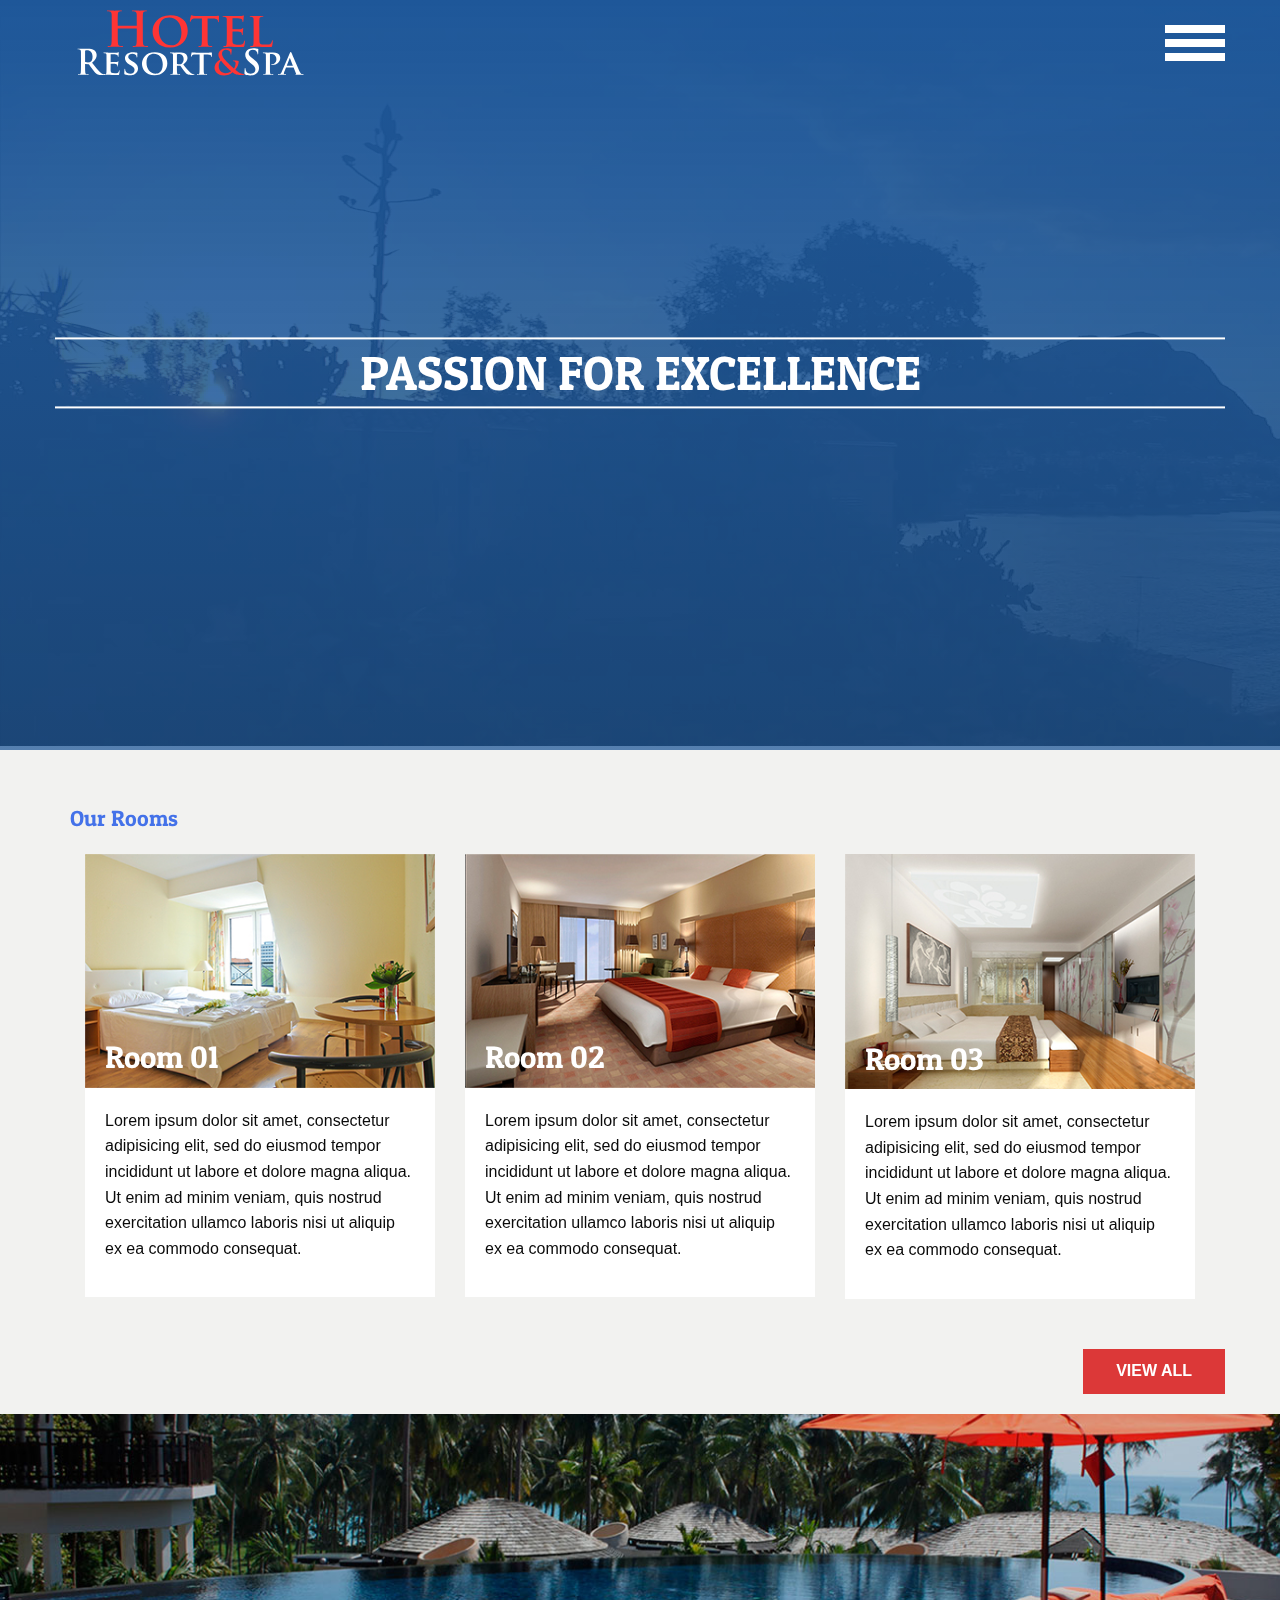
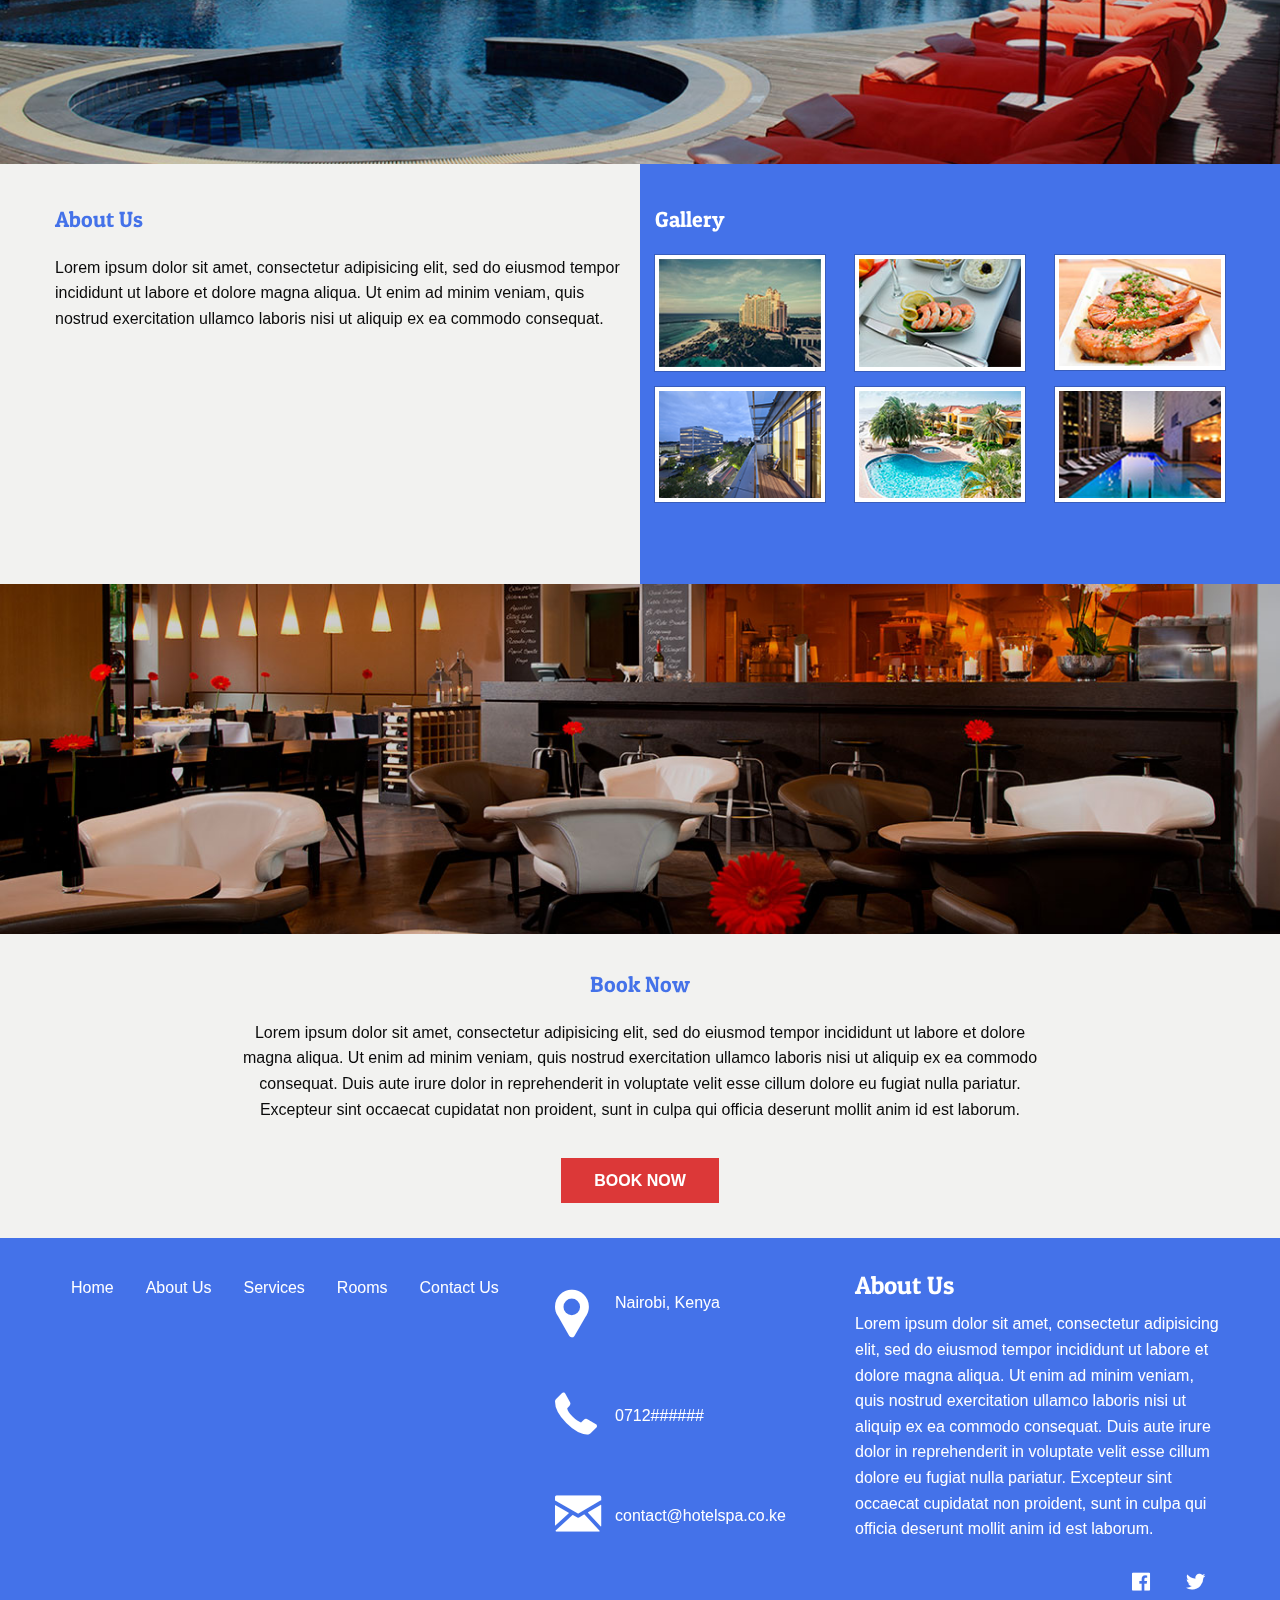
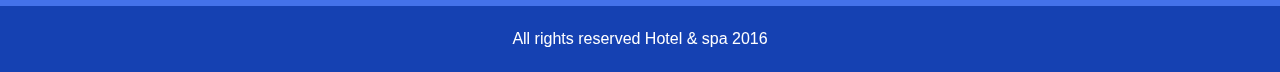
==== commit b48dd1e4: "add height corrections" ====
--- a/index.html
+++ b/index.html
@@ -202,33 +202,46 @@
                 </section>
                 <div class="reveal" id="modalBook" data-reveal data-animation-in="scale-in-up" data-animation-out="scale-out-down">
                     <h2 class="text-center">Booking form</h2>
-                    <form class="">
+
+
+                    <form data-abide novalidate>
+                        <div class="alert callout" style="display:none;" data-abide-error>
+                            <p>
+                                <i class="fi-alert"></i> There are some probelms in your form!
+                            </p>
+                        </div>
                         <div class="row columns">
                             <label>Name:
-                                <input type="text" placeholder="Your Name" name="name" value=""/>
+                                <input type="text" placeholder="Your Name" required value=""/>
+                                <span class="form-error">The name field is mandatory</span>
                             </label>
                         </div>
                         <div class="row columns">
                             <label>Email:
-                                <input type="email" placeholder="Your Email" name="name" value=""/>
+                                <input type="text" required pattern="email" placeholder="Your Email" value=""/>
+                                <span class="form-error">The email field is mandatory</span>
                             </label>
                         </div>
                         <div class="row columns">
                             <label>Phone Number:
-                                <input type="tel" placeholder="Your Phone number" name="name" value=""/>
+                                <input type="text" placeholder="Your Phone number" required pattern="number"  value=""/>
+                                <span class="form-error">The phone field is mandatory</span>
                             </label>
                         </div>
                         <div class="row columns">
                             <label>Message:
-                                <textarea type="tel" placeholder="Your Phone numberMessage" name="name" value=""></textarea>
+                                <textarea type="tel" placeholder="Your Phone numberMessage" required  value=""></textarea>
+                                <span class="form-error">The message field is mandatory</span>
                             </label>
                         </div>
                         <div class="row columns">
 
-                            <input type="submit" name="name" class="button" value="Submit" />
-
-                        </div>
-                        <a href="" class="close-button" data-close aria-label="close reveal" type="button">
+                            <input type="submit" class="button" value="Submit" />
+
+                            <button class="button success" type="reset" value="Reset">Reset</button>
+
+                        </div>
+                        <a href="" class="close-button" data-close aria-label="close reveal">
                             <span aria-hidden="true">&times;</span>
                         </a>
                     </form>
--- a/css/app.css
+++ b/css/app.css
@@ -1 +1 @@
-@import url("https://fonts.googleapis.com/css?family=Patua+One");/*! normalize.css v3.0.3 | MIT License | github.com/necolas/normalize.css */html{font-family:sans-serif;-ms-text-size-adjust:100%;-webkit-text-size-adjust:100%}body{margin:0}article,aside,details,figcaption,figure,footer,header,hgroup,main,menu,nav,section,summary{display:block}audio,canvas,progress,video{display:inline-block;vertical-align:baseline}audio:not([controls]){display:none;height:0}[hidden],template{display:none}a{background-color:transparent}a:active,a:hover{outline:0}abbr[title]{border-bottom:1px dotted}b,strong{font-weight:bold}dfn{font-style:italic}h1{font-size:2em;margin:0.67em 0}mark{background:#ff0;color:#000}small{font-size:80%}sub,sup{font-size:75%;line-height:0;position:relative;vertical-align:baseline}sup{top:-0.5em}sub{bottom:-0.25em}img{border:0}svg:not(:root){overflow:hidden}figure{margin:1em 40px}hr{box-sizing:content-box;height:0}pre{overflow:auto}code,kbd,pre,samp{font-family:monospace, monospace;font-size:1em}button,input,optgroup,select,textarea{color:inherit;font:inherit;margin:0}button{overflow:visible}button,select{text-transform:none}button,html input[type="button"],input[type="reset"],input[type="submit"]{-webkit-appearance:button;cursor:pointer}button[disabled],html input[disabled]{cursor:not-allowed}button::-moz-focus-inner,input::-moz-focus-inner{border:0;padding:0}input{line-height:normal}input[type="checkbox"],input[type="radio"]{box-sizing:border-box;padding:0}input[type="number"]::-webkit-inner-spin-button,input[type="number"]::-webkit-outer-spin-button{height:auto}input[type="search"]{-webkit-appearance:textfield;box-sizing:content-box}input[type="search"]::-webkit-search-cancel-button,input[type="search"]::-webkit-search-decoration{-webkit-appearance:none}legend{border:0;padding:0}textarea{overflow:auto}optgroup{font-weight:bold}table{border-collapse:collapse;border-spacing:0}td,th{padding:0}.foundation-mq{font-family:"small=0em&medium=40em&large=64em&xlarge=75em&xxlarge=90em"}html{font-size:100%;box-sizing:border-box}*,*::before,*::after{box-sizing:inherit}body{padding:0;margin:0;font-family:"Helvetica Neue",Helvetica,Roboto,Arial,sans-serif;font-weight:normal;line-height:1.5;color:#0a0a0a;background:#f2f2f0;-webkit-font-smoothing:antialiased;-moz-osx-font-smoothing:grayscale}img{max-width:100%;height:auto;-ms-interpolation-mode:bicubic;display:inline-block;vertical-align:middle}textarea{height:auto;min-height:50px;border-radius:0}select{width:100%;border-radius:0}#map_canvas img,#map_canvas embed,#map_canvas object,.map_canvas img,.map_canvas embed,.map_canvas object,.mqa-display img,.mqa-display embed,.mqa-display object{max-width:none !important}button{-webkit-appearance:none;-moz-appearance:none;background:transparent;padding:0;border:0;border-radius:0;line-height:1}[data-whatinput='mouse'] button{outline:0}.is-visible{display:block !important}.is-hidden{display:none !important}.row{max-width:75rem;margin-left:auto;margin-right:auto}.row::before,.row::after{content:' ';display:table}.row::after{clear:both}.row.collapse>.column,.row.collapse>.columns{padding-left:0;padding-right:0}.row .row{margin-left:-.625rem;margin-right:-.625rem}@media screen and (min-width: 40em){.row .row{margin-left:-.9375rem;margin-right:-.9375rem}}.row .row.collapse{margin-left:0;margin-right:0}.row.expanded{max-width:none}.row.expanded .row{margin-left:auto;margin-right:auto}.column,.columns{width:100%;float:left;padding-left:.625rem;padding-right:.625rem}@media screen and (min-width: 40em){.column,.columns{padding-left:.9375rem;padding-right:.9375rem}}.column:last-child:not(:first-child),.columns:last-child:not(:first-child){float:right}.column.end:last-child:last-child,.end.columns:last-child:last-child{float:left}.column.row.row,.row.row.columns{float:none}.row .column.row.row,.row .row.row.columns{padding-left:0;padding-right:0;margin-left:0;margin-right:0}.small-1{width:8.33333%}.small-push-1{position:relative;left:8.33333%}.small-pull-1{position:relative;left:-8.33333%}.small-offset-0{margin-left:0%}.small-2{width:16.66667%}.small-push-2{position:relative;left:16.66667%}.small-pull-2{position:relative;left:-16.66667%}.small-offset-1{margin-left:8.33333%}.small-3{width:25%}.small-push-3{position:relative;left:25%}.small-pull-3{position:relative;left:-25%}.small-offset-2{margin-left:16.66667%}.small-4{width:33.33333%}.small-push-4{position:relative;left:33.33333%}.small-pull-4{position:relative;left:-33.33333%}.small-offset-3{margin-left:25%}.small-5{width:41.66667%}.small-push-5{position:relative;left:41.66667%}.small-pull-5{position:relative;left:-41.66667%}.small-offset-4{margin-left:33.33333%}.small-6{width:50%}.small-push-6{position:relative;left:50%}.small-pull-6{position:relative;left:-50%}.small-offset-5{margin-left:41.66667%}.small-7{width:58.33333%}.small-push-7{position:relative;left:58.33333%}.small-pull-7{position:relative;left:-58.33333%}.small-offset-6{margin-left:50%}.small-8{width:66.66667%}.small-push-8{position:relative;left:66.66667%}.small-pull-8{position:relative;left:-66.66667%}.small-offset-7{margin-left:58.33333%}.small-9{width:75%}.small-push-9{position:relative;left:75%}.small-pull-9{position:relative;left:-75%}.small-offset-8{margin-left:66.66667%}.small-10{width:83.33333%}.small-push-10{position:relative;left:83.33333%}.small-pull-10{position:relative;left:-83.33333%}.small-offset-9{margin-left:75%}.small-11{width:91.66667%}.small-push-11{position:relative;left:91.66667%}.small-pull-11{position:relative;left:-91.66667%}.small-offset-10{margin-left:83.33333%}.small-12{width:100%}.small-offset-11{margin-left:91.66667%}.small-up-1>.column,.small-up-1>.columns{width:100%;float:left}.small-up-1>.column:nth-of-type(1n),.small-up-1>.columns:nth-of-type(1n){clear:none}.small-up-1>.column:nth-of-type(1n+1),.small-up-1>.columns:nth-of-type(1n+1){clear:both}.small-up-1>.column:last-child,.small-up-1>.columns:last-child{float:left}.small-up-2>.column,.small-up-2>.columns{width:50%;float:left}.small-up-2>.column:nth-of-type(1n),.small-up-2>.columns:nth-of-type(1n){clear:none}.small-up-2>.column:nth-of-type(2n+1),.small-up-2>.columns:nth-of-type(2n+1){clear:both}.small-up-2>.column:last-child,.small-up-2>.columns:last-child{float:left}.small-up-3>.column,.small-up-3>.columns{width:33.33333%;float:left}.small-up-3>.column:nth-of-type(1n),.small-up-3>.columns:nth-of-type(1n){clear:none}.small-up-3>.column:nth-of-type(3n+1),.small-up-3>.columns:nth-of-type(3n+1){clear:both}.small-up-3>.column:last-child,.small-up-3>.columns:last-child{float:left}.small-up-4>.column,.small-up-4>.columns{width:25%;float:left}.small-up-4>.column:nth-of-type(1n),.small-up-4>.columns:nth-of-type(1n){clear:none}.small-up-4>.column:nth-of-type(4n+1),.small-up-4>.columns:nth-of-type(4n+1){clear:both}.small-up-4>.column:last-child,.small-up-4>.columns:last-child{float:left}.small-up-5>.column,.small-up-5>.columns{width:20%;float:left}.small-up-5>.column:nth-of-type(1n),.small-up-5>.columns:nth-of-type(1n){clear:none}.small-up-5>.column:nth-of-type(5n+1),.small-up-5>.columns:nth-of-type(5n+1){clear:both}.small-up-5>.column:last-child,.small-up-5>.columns:last-child{float:left}.small-up-6>.column,.small-up-6>.columns{width:16.66667%;float:left}.small-up-6>.column:nth-of-type(1n),.small-up-6>.columns:nth-of-type(1n){clear:none}.small-up-6>.column:nth-of-type(6n+1),.small-up-6>.columns:nth-of-type(6n+1){clear:both}.small-up-6>.column:last-child,.small-up-6>.columns:last-child{float:left}.small-up-7>.column,.small-up-7>.columns{width:14.28571%;float:left}.small-up-7>.column:nth-of-type(1n),.small-up-7>.columns:nth-of-type(1n){clear:none}.small-up-7>.column:nth-of-type(7n+1),.small-up-7>.columns:nth-of-type(7n+1){clear:both}.small-up-7>.column:last-child,.small-up-7>.columns:last-child{float:left}.small-up-8>.column,.small-up-8>.columns{width:12.5%;float:left}.small-up-8>.column:nth-of-type(1n),.small-up-8>.columns:nth-of-type(1n){clear:none}.small-up-8>.column:nth-of-type(8n+1),.small-up-8>.columns:nth-of-type(8n+1){clear:both}.small-up-8>.column:last-child,.small-up-8>.columns:last-child{float:left}.small-collapse>.column,.small-collapse>.columns{padding-left:0;padding-right:0}.small-collapse .row{margin-left:0;margin-right:0}.expanded.row .small-collapse.row{margin-left:0;margin-right:0}.small-uncollapse>.column,.small-uncollapse>.columns{padding-left:.625rem;padding-right:.625rem}.small-centered{margin-left:auto;margin-right:auto}.small-centered,.small-centered:last-child:not(:first-child){float:none;clear:both}.small-uncentered,.small-push-0,.small-pull-0{position:static;margin-left:0;margin-right:0;float:left}@media screen and (min-width: 40em){.medium-1{width:8.33333%}.medium-push-1{position:relative;left:8.33333%}.medium-pull-1{position:relative;left:-8.33333%}.medium-offset-0{margin-left:0%}.medium-2{width:16.66667%}.medium-push-2{position:relative;left:16.66667%}.medium-pull-2{position:relative;left:-16.66667%}.medium-offset-1{margin-left:8.33333%}.medium-3{width:25%}.medium-push-3{position:relative;left:25%}.medium-pull-3{position:relative;left:-25%}.medium-offset-2{margin-left:16.66667%}.medium-4{width:33.33333%}.medium-push-4{position:relative;left:33.33333%}.medium-pull-4{position:relative;left:-33.33333%}.medium-offset-3{margin-left:25%}.medium-5{width:41.66667%}.medium-push-5{position:relative;left:41.66667%}.medium-pull-5{position:relative;left:-41.66667%}.medium-offset-4{margin-left:33.33333%}.medium-6{width:50%}.medium-push-6{position:relative;left:50%}.medium-pull-6{position:relative;left:-50%}.medium-offset-5{margin-left:41.66667%}.medium-7{width:58.33333%}.medium-push-7{position:relative;left:58.33333%}.medium-pull-7{position:relative;left:-58.33333%}.medium-offset-6{margin-left:50%}.medium-8{width:66.66667%}.medium-push-8{position:relative;left:66.66667%}.medium-pull-8{position:relative;left:-66.66667%}.medium-offset-7{margin-left:58.33333%}.medium-9{width:75%}.medium-push-9{position:relative;left:75%}.medium-pull-9{position:relative;left:-75%}.medium-offset-8{margin-left:66.66667%}.medium-10{width:83.33333%}.medium-push-10{position:relative;left:83.33333%}.medium-pull-10{position:relative;left:-83.33333%}.medium-offset-9{margin-left:75%}.medium-11{width:91.66667%}.medium-push-11{position:relative;left:91.66667%}.medium-pull-11{position:relative;left:-91.66667%}.medium-offset-10{margin-left:83.33333%}.medium-12{width:100%}.medium-offset-11{margin-left:91.66667%}.medium-up-1>.column,.medium-up-1>.columns{width:100%;float:left}.medium-up-1>.column:nth-of-type(1n),.medium-up-1>.columns:nth-of-type(1n){clear:none}.medium-up-1>.column:nth-of-type(1n+1),.medium-up-1>.columns:nth-of-type(1n+1){clear:both}.medium-up-1>.column:last-child,.medium-up-1>.columns:last-child{float:left}.medium-up-2>.column,.medium-up-2>.columns{width:50%;float:left}.medium-up-2>.column:nth-of-type(1n),.medium-up-2>.columns:nth-of-type(1n){clear:none}.medium-up-2>.column:nth-of-type(2n+1),.medium-up-2>.columns:nth-of-type(2n+1){clear:both}.medium-up-2>.column:last-child,.medium-up-2>.columns:last-child{float:left}.medium-up-3>.column,.medium-up-3>.columns{width:33.33333%;float:left}.medium-up-3>.column:nth-of-type(1n),.medium-up-3>.columns:nth-of-type(1n){clear:none}.medium-up-3>.column:nth-of-type(3n+1),.medium-up-3>.columns:nth-of-type(3n+1){clear:both}.medium-up-3>.column:last-child,.medium-up-3>.columns:last-child{float:left}.medium-up-4>.column,.medium-up-4>.columns{width:25%;float:left}.medium-up-4>.column:nth-of-type(1n),.medium-up-4>.columns:nth-of-type(1n){clear:none}.medium-up-4>.column:nth-of-type(4n+1),.medium-up-4>.columns:nth-of-type(4n+1){clear:both}.medium-up-4>.column:last-child,.medium-up-4>.columns:last-child{float:left}.medium-up-5>.column,.medium-up-5>.columns{width:20%;float:left}.medium-up-5>.column:nth-of-type(1n),.medium-up-5>.columns:nth-of-type(1n){clear:none}.medium-up-5>.column:nth-of-type(5n+1),.medium-up-5>.columns:nth-of-type(5n+1){clear:both}.medium-up-5>.column:last-child,.medium-up-5>.columns:last-child{float:left}.medium-up-6>.column,.medium-up-6>.columns{width:16.66667%;float:left}.medium-up-6>.column:nth-of-type(1n),.medium-up-6>.columns:nth-of-type(1n){clear:none}.medium-up-6>.column:nth-of-type(6n+1),.medium-up-6>.columns:nth-of-type(6n+1){clear:both}.medium-up-6>.column:last-child,.medium-up-6>.columns:last-child{float:left}.medium-up-7>.column,.medium-up-7>.columns{width:14.28571%;float:left}.medium-up-7>.column:nth-of-type(1n),.medium-up-7>.columns:nth-of-type(1n){clear:none}.medium-up-7>.column:nth-of-type(7n+1),.medium-up-7>.columns:nth-of-type(7n+1){clear:both}.medium-up-7>.column:last-child,.medium-up-7>.columns:last-child{float:left}.medium-up-8>.column,.medium-up-8>.columns{width:12.5%;float:left}.medium-up-8>.column:nth-of-type(1n),.medium-up-8>.columns:nth-of-type(1n){clear:none}.medium-up-8>.column:nth-of-type(8n+1),.medium-up-8>.columns:nth-of-type(8n+1){clear:both}.medium-up-8>.column:last-child,.medium-up-8>.columns:last-child{float:left}.medium-collapse>.column,.medium-collapse>.columns{padding-left:0;padding-right:0}.medium-collapse .row{margin-left:0;margin-right:0}.expanded.row .medium-collapse.row{margin-left:0;margin-right:0}.medium-uncollapse>.column,.medium-uncollapse>.columns{padding-left:.9375rem;padding-right:.9375rem}.medium-centered{margin-left:auto;margin-right:auto}.medium-centered,.medium-centered:last-child:not(:first-child){float:none;clear:both}.medium-uncentered,.medium-push-0,.medium-pull-0{position:static;margin-left:0;margin-right:0;float:left}}@media screen and (min-width: 64em){.large-1{width:8.33333%}.large-push-1{position:relative;left:8.33333%}.large-pull-1{position:relative;left:-8.33333%}.large-offset-0{margin-left:0%}.large-2{width:16.66667%}.large-push-2{position:relative;left:16.66667%}.large-pull-2{position:relative;left:-16.66667%}.large-offset-1{margin-left:8.33333%}.large-3{width:25%}.large-push-3{position:relative;left:25%}.large-pull-3{position:relative;left:-25%}.large-offset-2{margin-left:16.66667%}.large-4{width:33.33333%}.large-push-4{position:relative;left:33.33333%}.large-pull-4{position:relative;left:-33.33333%}.large-offset-3{margin-left:25%}.large-5{width:41.66667%}.large-push-5{position:relative;left:41.66667%}.large-pull-5{position:relative;left:-41.66667%}.large-offset-4{margin-left:33.33333%}.large-6{width:50%}.large-push-6{position:relative;left:50%}.large-pull-6{position:relative;left:-50%}.large-offset-5{margin-left:41.66667%}.large-7{width:58.33333%}.large-push-7{position:relative;left:58.33333%}.large-pull-7{position:relative;left:-58.33333%}.large-offset-6{margin-left:50%}.large-8{width:66.66667%}.large-push-8{position:relative;left:66.66667%}.large-pull-8{position:relative;left:-66.66667%}.large-offset-7{margin-left:58.33333%}.large-9{width:75%}.large-push-9{position:relative;left:75%}.large-pull-9{position:relative;left:-75%}.large-offset-8{margin-left:66.66667%}.large-10{width:83.33333%}.large-push-10{position:relative;left:83.33333%}.large-pull-10{position:relative;left:-83.33333%}.large-offset-9{margin-left:75%}.large-11{width:91.66667%}.large-push-11{position:relative;left:91.66667%}.large-pull-11{position:relative;left:-91.66667%}.large-offset-10{margin-left:83.33333%}.large-12{width:100%}.large-offset-11{margin-left:91.66667%}.large-up-1>.column,.large-up-1>.columns{width:100%;float:left}.large-up-1>.column:nth-of-type(1n),.large-up-1>.columns:nth-of-type(1n){clear:none}.large-up-1>.column:nth-of-type(1n+1),.large-up-1>.columns:nth-of-type(1n+1){clear:both}.large-up-1>.column:last-child,.large-up-1>.columns:last-child{float:left}.large-up-2>.column,.large-up-2>.columns{width:50%;float:left}.large-up-2>.column:nth-of-type(1n),.large-up-2>.columns:nth-of-type(1n){clear:none}.large-up-2>.column:nth-of-type(2n+1),.large-up-2>.columns:nth-of-type(2n+1){clear:both}.large-up-2>.column:last-child,.large-up-2>.columns:last-child{float:left}.large-up-3>.column,.large-up-3>.columns{width:33.33333%;float:left}.large-up-3>.column:nth-of-type(1n),.large-up-3>.columns:nth-of-type(1n){clear:none}.large-up-3>.column:nth-of-type(3n+1),.large-up-3>.columns:nth-of-type(3n+1){clear:both}.large-up-3>.column:last-child,.large-up-3>.columns:last-child{float:left}.large-up-4>.column,.large-up-4>.columns{width:25%;float:left}.large-up-4>.column:nth-of-type(1n),.large-up-4>.columns:nth-of-type(1n){clear:none}.large-up-4>.column:nth-of-type(4n+1),.large-up-4>.columns:nth-of-type(4n+1){clear:both}.large-up-4>.column:last-child,.large-up-4>.columns:last-child{float:left}.large-up-5>.column,.large-up-5>.columns{width:20%;float:left}.large-up-5>.column:nth-of-type(1n),.large-up-5>.columns:nth-of-type(1n){clear:none}.large-up-5>.column:nth-of-type(5n+1),.large-up-5>.columns:nth-of-type(5n+1){clear:both}.large-up-5>.column:last-child,.large-up-5>.columns:last-child{float:left}.large-up-6>.column,.large-up-6>.columns{width:16.66667%;float:left}.large-up-6>.column:nth-of-type(1n),.large-up-6>.columns:nth-of-type(1n){clear:none}.large-up-6>.column:nth-of-type(6n+1),.large-up-6>.columns:nth-of-type(6n+1){clear:both}.large-up-6>.column:last-child,.large-up-6>.columns:last-child{float:left}.large-up-7>.column,.large-up-7>.columns{width:14.28571%;float:left}.large-up-7>.column:nth-of-type(1n),.large-up-7>.columns:nth-of-type(1n){clear:none}.large-up-7>.column:nth-of-type(7n+1),.large-up-7>.columns:nth-of-type(7n+1){clear:both}.large-up-7>.column:last-child,.large-up-7>.columns:last-child{float:left}.large-up-8>.column,.large-up-8>.columns{width:12.5%;float:left}.large-up-8>.column:nth-of-type(1n),.large-up-8>.columns:nth-of-type(1n){clear:none}.large-up-8>.column:nth-of-type(8n+1),.large-up-8>.columns:nth-of-type(8n+1){clear:both}.large-up-8>.column:last-child,.large-up-8>.columns:last-child{float:left}.large-collapse>.column,.large-collapse>.columns{padding-left:0;padding-right:0}.large-collapse .row{margin-left:0;margin-right:0}.expanded.row .large-collapse.row{margin-left:0;margin-right:0}.large-uncollapse>.column,.large-uncollapse>.columns{padding-left:.9375rem;padding-right:.9375rem}.large-centered{margin-left:auto;margin-right:auto}.large-centered,.large-centered:last-child:not(:first-child){float:none;clear:both}.large-uncentered,.large-push-0,.large-pull-0{position:static;margin-left:0;margin-right:0;float:left}}div,dl,dt,dd,ul,ol,li,h1,h2,h3,h4,h5,h6,pre,form,p,blockquote,th,td{margin:0;padding:0}p{font-size:inherit;line-height:1.6;margin-bottom:1rem;text-rendering:optimizeLegibility}em,i{font-style:italic;line-height:inherit}strong,b{font-weight:bold;line-height:inherit}small{font-size:80%;line-height:inherit}h1,h2,h3,h4,h5,h6{font-family:"Patua One",cursive;font-weight:normal;font-style:normal;color:inherit;text-rendering:optimizeLegibility;margin-top:0;margin-bottom:.5rem;line-height:1.4}h1 small,h2 small,h3 small,h4 small,h5 small,h6 small{color:#cacaca;line-height:0}h1{font-size:1.5rem}h2{font-size:1.25rem}h3{font-size:1.1875rem}h4{font-size:1.125rem}h5{font-size:1.0625rem}h6{font-size:1rem}@media screen and (min-width: 40em){h1{font-size:3rem}h2{font-size:2.5rem}h3{font-size:1.9375rem}h4{font-size:1.5625rem}h5{font-size:1.25rem}h6{font-size:1rem}}a{color:#4472e9;text-decoration:none;line-height:inherit;cursor:pointer}a:hover,a:focus{color:#1e56e5}a img{border:0}hr{max-width:75rem;height:0;border-right:0;border-top:0;border-bottom:1px solid #cacaca;border-left:0;margin:1.25rem auto;clear:both}ul,ol,dl{line-height:1.6;margin-bottom:1rem;list-style-position:outside}li{font-size:inherit}ul{list-style-type:disc;margin-left:1.25rem}ol{margin-left:1.25rem}ul ul,ol ul,ul ol,ol ol{margin-left:1.25rem;margin-bottom:0}dl{margin-bottom:1rem}dl dt{margin-bottom:.3rem;font-weight:bold}blockquote{margin:0 0 1rem;padding:.5625rem 1.25rem 0 1.1875rem;border-left:1px solid #cacaca}blockquote,blockquote p{line-height:1.6;color:#8a8a8a}cite{display:block;font-size:.8125rem;color:#8a8a8a}cite:before{content:'\2014 \0020'}abbr{color:#0a0a0a;cursor:help;border-bottom:1px dotted #0a0a0a}code{font-family:Consolas,"Liberation Mono",Courier,monospace;font-weight:normal;color:#0a0a0a;background-color:#f2f2f0;border:1px solid #cacaca;padding:.125rem .3125rem .0625rem}kbd{padding:.125rem .25rem 0;margin:0;background-color:#f2f2f0;color:#0a0a0a;font-family:Consolas,"Liberation Mono",Courier,monospace}.subheader{margin-top:.2rem;margin-bottom:.5rem;font-weight:normal;line-height:1.4;color:#8a8a8a}.lead{font-size:125%;line-height:1.6}.stat{font-size:2.5rem;line-height:1}p+.stat{margin-top:-1rem}.no-bullet{margin-left:0;list-style:none}.text-left{text-align:left}.text-right{text-align:right}.text-center{text-align:center}.text-justify{text-align:justify}@media screen and (min-width: 40em){.medium-text-left{text-align:left}.medium-text-right{text-align:right}.medium-text-center{text-align:center}.medium-text-justify{text-align:justify}}@media screen and (min-width: 64em){.large-text-left{text-align:left}.large-text-right{text-align:right}.large-text-center{text-align:center}.large-text-justify{text-align:justify}}.show-for-print{display:none !important}@media print{*{background:transparent !important;color:black !important;box-shadow:none !important;text-shadow:none !important}.show-for-print{display:block !important}.hide-for-print{display:none !important}table.show-for-print{display:table !important}thead.show-for-print{display:table-header-group !important}tbody.show-for-print{display:table-row-group !important}tr.show-for-print{display:table-row !important}td.show-for-print{display:table-cell !important}th.show-for-print{display:table-cell !important}a,a:visited{text-decoration:underline}a[href]:after{content:" (" attr(href) ")"}.ir a:after,a[href^='javascript:']:after,a[href^='#']:after{content:''}abbr[title]:after{content:" (" attr(title) ")"}pre,blockquote{border:1px solid #8a8a8a;page-break-inside:avoid}thead{display:table-header-group}tr,img{page-break-inside:avoid}img{max-width:100% !important}@page{margin:0.5cm}p,h2,h3{orphans:3;widows:3}h2,h3{page-break-after:avoid}}.button{display:inline-block;text-align:center;line-height:1;cursor:pointer;-webkit-appearance:none;transition:background-color 0.25s ease-out, color 0.25s ease-out;vertical-align:middle;border:1px solid transparent;border-radius:0;padding:0.85em 2em;margin:0 0 1rem 0;font-size:0.9rem;background-color:#4472e9;color:#fff}[data-whatinput='mouse'] .button{outline:0}.button:hover,.button:focus{background-color:#1c54e4;color:#fff}.button.tiny{font-size:.6rem}.button.small{font-size:.75rem}.button.large{font-size:1.25rem}.button.expanded{display:block;width:100%;margin-left:0;margin-right:0}.button.primary{background-color:#4472e9;color:#fff}.button.primary:hover,.button.primary:focus{background-color:#194ed7;color:#fff}.button.secondary{background-color:#dc3838;color:#fff}.button.secondary:hover,.button.secondary:focus{background-color:#bc2121;color:#fff}.button.success{background-color:#3adb76;color:#fff}.button.success:hover,.button.success:focus{background-color:#22bb5b;color:#fff}.button.warning{background-color:#ffae00;color:#fff}.button.warning:hover,.button.warning:focus{background-color:#cc8b00;color:#fff}.button.alert{background-color:#ec5840;color:#fff}.button.alert:hover,.button.alert:focus{background-color:#da3116;color:#fff}.button.hollow{border:1px solid #4472e9;color:#4472e9}.button.hollow,.button.hollow:hover,.button.hollow:focus{background-color:transparent}.button.hollow:hover,.button.hollow:focus{border-color:#103187;color:#103187}.button.hollow.primary{border:1px solid #4472e9;color:#4472e9}.button.hollow.primary:hover,.button.hollow.primary:focus{border-color:#103187;color:#103187}.button.hollow.secondary{border:1px solid #dc3838;color:#dc3838}.button.hollow.secondary:hover,.button.hollow.secondary:focus{border-color:#751515;color:#751515}.button.hollow.success{border:1px solid #3adb76;color:#3adb76}.button.hollow.success:hover,.button.hollow.success:focus{border-color:#157539;color:#157539}.button.hollow.warning{border:1px solid #ffae00;color:#ffae00}.button.hollow.warning:hover,.button.hollow.warning:focus{border-color:#805700;color:#805700}.button.hollow.alert{border:1px solid #ec5840;color:#ec5840}.button.hollow.alert:hover,.button.hollow.alert:focus{border-color:#881f0e;color:#881f0e}.button.disabled,.button[disabled]{opacity:.25;cursor:not-allowed}.button.disabled:hover,.button.disabled:focus,.button[disabled]:hover,.button[disabled]:focus{background-color:#4472e9;color:#fff}.button.disabled.primary,.button[disabled].primary{opacity:.25;cursor:not-allowed}.button.disabled.primary:hover,.button.disabled.primary:focus,.button[disabled].primary:hover,.button[disabled].primary:focus{background-color:#4472e9;color:#fff}.button.disabled.secondary,.button[disabled].secondary{opacity:.25;cursor:not-allowed}.button.disabled.secondary:hover,.button.disabled.secondary:focus,.button[disabled].secondary:hover,.button[disabled].secondary:focus{background-color:#dc3838;color:#fff}.button.disabled.success,.button[disabled].success{opacity:.25;cursor:not-allowed}.button.disabled.success:hover,.button.disabled.success:focus,.button[disabled].success:hover,.button[disabled].success:focus{background-color:#3adb76;color:#fff}.button.disabled.warning,.button[disabled].warning{opacity:.25;cursor:not-allowed}.button.disabled.warning:hover,.button.disabled.warning:focus,.button[disabled].warning:hover,.button[disabled].warning:focus{background-color:#ffae00;color:#fff}.button.disabled.alert,.button[disabled].alert{opacity:.25;cursor:not-allowed}.button.disabled.alert:hover,.button.disabled.alert:focus,.button[disabled].alert:hover,.button[disabled].alert:focus{background-color:#ec5840;color:#fff}.button.dropdown::after{content:'';display:block;width:0;height:0;border:inset .4em;border-color:#fff transparent transparent;border-top-style:solid;border-bottom-width:0;position:relative;top:0.4em;float:right;margin-left:2em;display:inline-block}.button.arrow-only::after{margin-left:0;float:none;top:-0.1em}[type='text'],[type='password'],[type='date'],[type='datetime'],[type='datetime-local'],[type='month'],[type='week'],[type='email'],[type='number'],[type='search'],[type='tel'],[type='time'],[type='url'],[type='color'],textarea{display:block;box-sizing:border-box;width:100%;height:2.4375rem;padding:.5rem;border:1px solid #cacaca;margin:0 0 1rem;font-family:inherit;font-size:1rem;color:#0a0a0a;background-color:#fff;box-shadow:inset 0 1px 2px rgba(10,10,10,0.1);border-radius:0;transition:box-shadow 0.5s,border-color 0.25s ease-in-out;-webkit-appearance:none;-moz-appearance:none}[type='text']:focus,[type='password']:focus,[type='date']:focus,[type='datetime']:focus,[type='datetime-local']:focus,[type='month']:focus,[type='week']:focus,[type='email']:focus,[type='number']:focus,[type='search']:focus,[type='tel']:focus,[type='time']:focus,[type='url']:focus,[type='color']:focus,textarea:focus{border:1px solid #8a8a8a;background-color:#fff;outline:none;box-shadow:0 0 5px #cacaca;transition:box-shadow 0.5s,border-color 0.25s ease-in-out}textarea{max-width:100%}textarea[rows]{height:auto}input::-webkit-input-placeholder,textarea::-webkit-input-placeholder{color:#cacaca}input::-moz-placeholder,textarea::-moz-placeholder{color:#cacaca}input:-ms-input-placeholder,textarea:-ms-input-placeholder{color:#cacaca}input::placeholder,textarea::placeholder{color:#cacaca}input:disabled,input[readonly],textarea:disabled,textarea[readonly]{background-color:#f2f2f0;cursor:default}[type='submit'],[type='button']{border-radius:0;-webkit-appearance:none;-moz-appearance:none}input[type='search']{box-sizing:border-box}[type='file'],[type='checkbox'],[type='radio']{margin:0 0 1rem}[type='checkbox']+label,[type='radio']+label{display:inline-block;margin-left:.5rem;margin-right:1rem;margin-bottom:0;vertical-align:baseline}[type='checkbox']+label[for],[type='radio']+label[for]{cursor:pointer}label>[type='checkbox'],label>[type='radio']{margin-right:.5rem}[type='file']{width:100%}label{display:block;margin:0;font-size:.875rem;font-weight:normal;line-height:1.8;color:#0a0a0a}label.middle{margin:0 0 1rem;padding:.5625rem 0}.help-text{margin-top:-.5rem;font-size:.8125rem;font-style:italic;color:#0a0a0a}.input-group{display:table;width:100%;margin-bottom:1rem}.input-group>:first-child{border-radius:0 0 0 0}.input-group>:last-child>*{border-radius:0 0 0 0}.input-group-label,.input-group-field,.input-group-button{margin:0;white-space:nowrap;display:table-cell;vertical-align:middle}.input-group-label{text-align:center;padding:0 1rem;background:#f2f2f0;color:#0a0a0a;border:1px solid #cacaca;white-space:nowrap;width:1%;height:100%}.input-group-label:first-child{border-right:0}.input-group-label:last-child{border-left:0}.input-group-field{border-radius:0;height:2.5rem}.input-group-button{padding-top:0;padding-bottom:0;text-align:center;height:100%;width:1%}.input-group-button a,.input-group-button input,.input-group-button button{margin:0}.input-group .input-group-button{display:table-cell}fieldset{border:0;padding:0;margin:0}legend{margin-bottom:.5rem;max-width:100%}.fieldset{border:1px solid #cacaca;padding:1.25rem;margin:1.125rem 0}.fieldset legend{background:#f2f2f0;padding:0 .1875rem;margin:0;margin-left:-.1875rem}select{height:2.4375rem;padding:.5rem;border:1px solid #cacaca;margin:0 0 1rem;font-size:1rem;font-family:inherit;line-height:normal;color:#0a0a0a;background-color:#fff;border-radius:0;-webkit-appearance:none;-moz-appearance:none;background-image:url("data:image/svg+xml;utf8,<svg xmlns='http://www.w3.org/2000/svg' version='1.1' width='32' height='24' viewBox='0 0 32 24'><polygon points='0,0 32,0 16,24' style='fill: rgb%28138, 138, 138%29'></polygon></svg>");background-size:9px 6px;background-position:right -1rem center;background-origin:content-box;background-repeat:no-repeat;padding-right:1.5rem}@media screen and (min-width: 0\0){select{background-image:url("[data-uri]")}}select:disabled{background-color:#f2f2f0;cursor:default}select::-ms-expand{display:none}select[multiple]{height:auto;background-image:none}.is-invalid-input:not(:focus){background-color:rgba(236,88,64,0.1);border-color:#ec5840}.is-invalid-label{color:#ec5840}.form-error{display:none;margin-top:-.5rem;margin-bottom:1rem;font-size:.75rem;font-weight:bold;color:#ec5840}.form-error.is-visible{display:block}.accordion{list-style-type:none;background:#fff;margin-left:0}.accordion-item:first-child>:first-child{border-radius:0 0 0 0}.accordion-item:last-child>:last-child{border-radius:0 0 0 0}.accordion-title{display:block;padding:1.25rem 1rem;line-height:1;font-size:.75rem;color:#4472e9;position:relative;border:1px solid #f2f2f0;border-bottom:0}:last-child:not(.is-active)>.accordion-title{border-radius:0 0 0 0;border-bottom:1px solid #f2f2f0}.accordion-title:hover,.accordion-title:focus{background-color:#f2f2f0}.accordion-title::before{content:'+';position:absolute;right:1rem;top:50%;margin-top:-0.5rem}.is-active>.accordion-title::before{content:'–'}.accordion-content{padding:1rem;display:none;border:1px solid #f2f2f0;border-bottom:0;background-color:#fff;color:#4472e9}:last-child>.accordion-content:last-child{border-bottom:1px solid #f2f2f0}.is-accordion-submenu-parent>a{position:relative}.is-accordion-submenu-parent>a::after{content:'';display:block;width:0;height:0;border:inset 6px;border-color:#4472e9 transparent transparent;border-top-style:solid;border-bottom-width:0;position:absolute;top:50%;margin-top:-4px;right:1rem}.is-accordion-submenu-parent[aria-expanded='true']>a::after{-ms-transform-origin:50% 50%;transform-origin:50% 50%;-ms-transform:scaleY(-1);transform:scaleY(-1)}.badge{display:inline-block;padding:.3em;min-width:2.1em;font-size:.6rem;text-align:center;border-radius:50%;background:#4472e9;color:#fff}.badge.secondary{background:#dc3838;color:#fff}.badge.success{background:#3adb76;color:#fff}.badge.warning{background:#ffae00;color:#fff}.badge.alert{background:#ec5840;color:#fff}.breadcrumbs{list-style:none;margin:0 0 1rem 0}.breadcrumbs::before,.breadcrumbs::after{content:' ';display:table}.breadcrumbs::after{clear:both}.breadcrumbs li{float:left;color:#0a0a0a;font-size:.6875rem;cursor:default;text-transform:uppercase}.breadcrumbs li:not(:last-child)::after{color:#cacaca;content:"/";margin:0 .75rem;position:relative;top:1px;opacity:1}.breadcrumbs a{color:#4472e9}.breadcrumbs a:hover{text-decoration:underline}.breadcrumbs .disabled{color:#cacaca;cursor:not-allowed}.button-group{margin-bottom:1rem;font-size:0}.button-group::before,.button-group::after{content:' ';display:table}.button-group::after{clear:both}.button-group .button{margin:0;margin-right:1px;margin-bottom:1px;font-size:0.9rem}.button-group .button:last-child{margin-right:0}.button-group.tiny .button{font-size:.6rem}.button-group.small .button{font-size:.75rem}.button-group.large .button{font-size:1.25rem}.button-group.expanded{margin-right:-1px}.button-group.expanded::before,.button-group.expanded::after{display:none}.button-group.expanded .button:first-child:nth-last-child(2),.button-group.expanded .button:first-child:nth-last-child(2):first-child:nth-last-child(2) ~ .button{display:inline-block;width:calc(50% - 1px);margin-right:1px}.button-group.expanded .button:first-child:nth-last-child(2):last-child,.button-group.expanded .button:first-child:nth-last-child(2):first-child:nth-last-child(2) ~ .button:last-child{margin-right:-6px}.button-group.expanded .button:first-child:nth-last-child(3),.button-group.expanded .button:first-child:nth-last-child(3):first-child:nth-last-child(3) ~ .button{display:inline-block;width:calc(33.33333% - 1px);margin-right:1px}.button-group.expanded .button:first-child:nth-last-child(3):last-child,.button-group.expanded .button:first-child:nth-last-child(3):first-child:nth-last-child(3) ~ .button:last-child{margin-right:-6px}.button-group.expanded .button:first-child:nth-last-child(4),.button-group.expanded .button:first-child:nth-last-child(4):first-child:nth-last-child(4) ~ .button{display:inline-block;width:calc(25% - 1px);margin-right:1px}.button-group.expanded .button:first-child:nth-last-child(4):last-child,.button-group.expanded .button:first-child:nth-last-child(4):first-child:nth-last-child(4) ~ .button:last-child{margin-right:-6px}.button-group.expanded .button:first-child:nth-last-child(5),.button-group.expanded .button:first-child:nth-last-child(5):first-child:nth-last-child(5) ~ .button{display:inline-block;width:calc(20% - 1px);margin-right:1px}.button-group.expanded .button:first-child:nth-last-child(5):last-child,.button-group.expanded .button:first-child:nth-last-child(5):first-child:nth-last-child(5) ~ .button:last-child{margin-right:-6px}.button-group.expanded .button:first-child:nth-last-child(6),.button-group.expanded .button:first-child:nth-last-child(6):first-child:nth-last-child(6) ~ .button{display:inline-block;width:calc(16.66667% - 1px);margin-right:1px}.button-group.expanded .button:first-child:nth-last-child(6):last-child,.button-group.expanded .button:first-child:nth-last-child(6):first-child:nth-last-child(6) ~ .button:last-child{margin-right:-6px}.button-group.primary .button{background-color:#4472e9;color:#fff}.button-group.primary .button:hover,.button-group.primary .button:focus{background-color:#194ed7;color:#fff}.button-group.secondary .button{background-color:#dc3838;color:#fff}.button-group.secondary .button:hover,.button-group.secondary .button:focus{background-color:#bc2121;color:#fff}.button-group.success .button{background-color:#3adb76;color:#fff}.button-group.success .button:hover,.button-group.success .button:focus{background-color:#22bb5b;color:#fff}.button-group.warning .button{background-color:#ffae00;color:#fff}.button-group.warning .button:hover,.button-group.warning .button:focus{background-color:#cc8b00;color:#fff}.button-group.alert .button{background-color:#ec5840;color:#fff}.button-group.alert .button:hover,.button-group.alert .button:focus{background-color:#da3116;color:#fff}.button-group.stacked .button,.button-group.stacked-for-small .button,.button-group.stacked-for-medium .button{width:100%}.button-group.stacked .button:last-child,.button-group.stacked-for-small .button:last-child,.button-group.stacked-for-medium .button:last-child{margin-bottom:0}@media screen and (min-width: 40em){.button-group.stacked-for-small .button{width:auto;margin-bottom:0}}@media screen and (min-width: 64em){.button-group.stacked-for-medium .button{width:auto;margin-bottom:0}}@media screen and (max-width: 39.9375em){.button-group.stacked-for-small.expanded{display:block}.button-group.stacked-for-small.expanded .button{display:block;margin-right:0}}.callout{margin:0 0 1rem 0;padding:1rem;border:1px solid rgba(10,10,10,0.25);border-radius:0;position:relative;color:#0a0a0a;background-color:#fff}.callout>:first-child{margin-top:0}.callout>:last-child{margin-bottom:0}.callout.primary{background-color:#e3eafc}.callout.secondary{background-color:#fae1e1}.callout.success{background-color:#e1faea}.callout.warning{background-color:#fff3d9}.callout.alert{background-color:#fce6e2}.callout.small{padding-top:.5rem;padding-right:.5rem;padding-bottom:.5rem;padding-left:.5rem}.callout.large{padding-top:3rem;padding-right:3rem;padding-bottom:3rem;padding-left:3rem}.close-button{position:absolute;color:#8a8a8a;right:1rem;top:.5rem;font-size:2em;line-height:1;cursor:pointer}[data-whatinput='mouse'] .close-button{outline:0}.close-button:hover,.close-button:focus{color:#0a0a0a}.menu{margin:0;list-style-type:none}.menu>li{display:table-cell;vertical-align:middle}[data-whatinput='mouse'] .menu>li{outline:0}.menu>li>a{display:block;padding:0.7rem 1rem;line-height:1}.menu input,.menu a,.menu button{margin-bottom:0}.menu>li>a img,.menu>li>a i,.menu>li>a svg{vertical-align:middle}.menu>li>a img+span,.menu>li>a i+span,.menu>li>a svg+span{vertical-align:middle}.menu>li>a img,.menu>li>a i,.menu>li>a svg{margin-right:.25rem;display:inline-block}.menu>li{display:table-cell}.menu.vertical>li{display:block}@media screen and (min-width: 40em){.menu.medium-horizontal>li{display:table-cell}.menu.medium-vertical>li{display:block}}@media screen and (min-width: 64em){.menu.large-horizontal>li{display:table-cell}.menu.large-vertical>li{display:block}}.menu.simple li{line-height:1;display:inline-block;margin-right:1rem}.menu.simple a{padding:0}.menu.align-right::before,.menu.align-right::after{content:' ';display:table}.menu.align-right::after{clear:both}.menu.align-right>li{float:right}.menu.expanded{width:100%;display:table;table-layout:fixed}.menu.expanded>li:first-child:last-child{width:100%}.menu.icon-top>li>a{text-align:center}.menu.icon-top>li>a img,.menu.icon-top>li>a i,.menu.icon-top>li>a svg{display:block;margin:0 auto .25rem}.menu.nested{margin-left:1rem}.menu .active>a{color:#fff;background:#4472e9}.menu-text{font-weight:bold;color:inherit;line-height:1;padding-top:0;padding-bottom:0;padding:0.7rem 1rem}.menu-centered{text-align:center}.menu-centered>.menu{display:inline-block}.no-js [data-responsive-menu] ul{display:none}.menu-icon{position:relative;display:inline-block;vertical-align:middle;cursor:pointer;width:20px;height:16px}.menu-icon::after{content:'';position:absolute;display:block;width:100%;height:2px;background:#fff;top:0;left:0;box-shadow:0 7px 0 #fff,0 14px 0 #fff}.menu-icon:hover::after{background:#cacaca;box-shadow:0 7px 0 #cacaca,0 14px 0 #cacaca}.menu-icon.dark{position:relative;display:inline-block;vertical-align:middle;cursor:pointer;width:20px;height:16px}.menu-icon.dark::after{content:'';position:absolute;display:block;width:100%;height:2px;background:#0a0a0a;top:0;left:0;box-shadow:0 7px 0 #0a0a0a,0 14px 0 #0a0a0a}.menu-icon.dark:hover::after{background:#8a8a8a;box-shadow:0 7px 0 #8a8a8a,0 14px 0 #8a8a8a}.is-drilldown{position:relative;overflow:hidden}.is-drilldown li{display:block !important}.is-drilldown-submenu{position:absolute;top:0;left:100%;z-index:-1;width:100%;background:#fff;transition:transform 0.15s linear}.is-drilldown-submenu.is-active{z-index:1;display:block;-ms-transform:translateX(-100%);transform:translateX(-100%)}.is-drilldown-submenu.is-closing{-ms-transform:translateX(100%);transform:translateX(100%)}.is-drilldown-submenu-parent>a{position:relative}.is-drilldown-submenu-parent>a::after{content:'';display:block;width:0;height:0;border:inset 6px;border-color:transparent transparent transparent #4472e9;border-left-style:solid;border-right-width:0;position:absolute;top:50%;margin-top:-6px;right:1rem}.js-drilldown-back>a::before{content:'';display:block;width:0;height:0;border:inset 6px;border-color:transparent #4472e9 transparent transparent;border-right-style:solid;border-left-width:0;border-left-width:0;display:inline-block;vertical-align:middle;margin-right:0.75rem}.dropdown-pane{background-color:#f2f2f0;border:1px solid #cacaca;border-radius:0;display:block;font-size:1rem;padding:1rem;position:absolute;visibility:hidden;width:300px;z-index:10}.dropdown-pane.is-open{visibility:visible}.dropdown-pane.tiny{width:100px}.dropdown-pane.small{width:200px}.dropdown-pane.large{width:400px}.dropdown.menu>li.opens-left>.is-dropdown-submenu{left:auto;right:0;top:100%}.dropdown.menu>li.opens-right>.is-dropdown-submenu{right:auto;left:0;top:100%}.dropdown.menu>li.is-dropdown-submenu-parent>a{padding-right:1.5rem;position:relative}.dropdown.menu>li.is-dropdown-submenu-parent>a::after{content:'';display:block;width:0;height:0;border:inset 5px;border-color:#4472e9 transparent transparent;border-top-style:solid;border-bottom-width:0;right:5px;margin-top:-2px}[data-whatinput='mouse'] .dropdown.menu a{outline:0}.no-js .dropdown.menu ul{display:none}.dropdown.menu.vertical>li .is-dropdown-submenu{top:0}.dropdown.menu.vertical>li.opens-left>.is-dropdown-submenu{left:auto;right:100%}.dropdown.menu.vertical>li.opens-right>.is-dropdown-submenu{right:auto;left:100%}.dropdown.menu.vertical>li>a::after{right:14px;margin-top:-3px}.dropdown.menu.vertical>li.opens-left>a::after{content:'';display:block;width:0;height:0;border:inset 5px;border-color:transparent #4472e9 transparent transparent;border-right-style:solid;border-left-width:0}.dropdown.menu.vertical>li.opens-right>a::after{content:'';display:block;width:0;height:0;border:inset 5px;border-color:transparent transparent transparent #4472e9;border-left-style:solid;border-right-width:0}@media screen and (min-width: 40em){.dropdown.menu.medium-horizontal>li.opens-left>.is-dropdown-submenu{left:auto;right:0;top:100%}.dropdown.menu.medium-horizontal>li.opens-right>.is-dropdown-submenu{right:auto;left:0;top:100%}.dropdown.menu.medium-horizontal>li.is-dropdown-submenu-parent>a{padding-right:1.5rem;position:relative}.dropdown.menu.medium-horizontal>li.is-dropdown-submenu-parent>a::after{content:'';display:block;width:0;height:0;border:inset 5px;border-color:#4472e9 transparent transparent;border-top-style:solid;border-bottom-width:0;right:5px;margin-top:-2px}.dropdown.menu.medium-vertical>li .is-dropdown-submenu{top:0}.dropdown.menu.medium-vertical>li.opens-left>.is-dropdown-submenu{left:auto;right:100%}.dropdown.menu.medium-vertical>li.opens-right>.is-dropdown-submenu{right:auto;left:100%}.dropdown.menu.medium-vertical>li>a::after{right:14px;margin-top:-3px}.dropdown.menu.medium-vertical>li.opens-left>a::after{content:'';display:block;width:0;height:0;border:inset 5px;border-color:transparent #4472e9 transparent transparent;border-right-style:solid;border-left-width:0}.dropdown.menu.medium-vertical>li.opens-right>a::after{content:'';display:block;width:0;height:0;border:inset 5px;border-color:transparent transparent transparent #4472e9;border-left-style:solid;border-right-width:0}}@media screen and (min-width: 64em){.dropdown.menu.large-horizontal>li.opens-left>.is-dropdown-submenu{left:auto;right:0;top:100%}.dropdown.menu.large-horizontal>li.opens-right>.is-dropdown-submenu{right:auto;left:0;top:100%}.dropdown.menu.large-horizontal>li.is-dropdown-submenu-parent>a{padding-right:1.5rem;position:relative}.dropdown.menu.large-horizontal>li.is-dropdown-submenu-parent>a::after{content:'';display:block;width:0;height:0;border:inset 5px;border-color:#4472e9 transparent transparent;border-top-style:solid;border-bottom-width:0;right:5px;margin-top:-2px}.dropdown.menu.large-vertical>li .is-dropdown-submenu{top:0}.dropdown.menu.large-vertical>li.opens-left>.is-dropdown-submenu{left:auto;right:100%}.dropdown.menu.large-vertical>li.opens-right>.is-dropdown-submenu{right:auto;left:100%}.dropdown.menu.large-vertical>li>a::after{right:14px;margin-top:-3px}.dropdown.menu.large-vertical>li.opens-left>a::after{content:'';display:block;width:0;height:0;border:inset 5px;border-color:transparent #4472e9 transparent transparent;border-right-style:solid;border-left-width:0}.dropdown.menu.large-vertical>li.opens-right>a::after{content:'';display:block;width:0;height:0;border:inset 5px;border-color:transparent transparent transparent #4472e9;border-left-style:solid;border-right-width:0}}.dropdown.menu.align-right .is-dropdown-submenu.first-sub{top:100%;left:auto;right:0}.is-dropdown-menu.vertical{width:100px}.is-dropdown-menu.vertical.align-right{float:right}.is-dropdown-submenu-parent{position:relative}.is-dropdown-submenu-parent a::after{position:absolute;top:50%;right:5px;margin-top:-2px}.is-dropdown-submenu-parent.opens-inner>.is-dropdown-submenu{top:100%;left:auto}.is-dropdown-submenu-parent.opens-left>.is-dropdown-submenu{left:auto;right:100%}.is-dropdown-submenu-parent.opens-right>.is-dropdown-submenu{right:auto;left:100%}.is-dropdown-submenu{display:none;position:absolute;top:0;left:100%;min-width:200px;z-index:1;background:#fff;border:1px solid #cacaca}.is-dropdown-submenu .is-dropdown-submenu-parent>a::after{right:14px;margin-top:-3px}.is-dropdown-submenu .is-dropdown-submenu-parent.opens-left>a::after{content:'';display:block;width:0;height:0;border:inset 5px;border-color:transparent #4472e9 transparent transparent;border-right-style:solid;border-left-width:0}.is-dropdown-submenu .is-dropdown-submenu-parent.opens-right>a::after{content:'';display:block;width:0;height:0;border:inset 5px;border-color:transparent transparent transparent #4472e9;border-left-style:solid;border-right-width:0}.is-dropdown-submenu .is-dropdown-submenu{margin-top:-1px}.is-dropdown-submenu>li{width:100%}.is-dropdown-submenu.js-dropdown-active{display:block}.flex-video{position:relative;height:0;padding-bottom:75%;margin-bottom:1rem;overflow:hidden}.flex-video iframe,.flex-video object,.flex-video embed,.flex-video video{position:absolute;top:0;left:0;width:100%;height:100%}.flex-video.widescreen{padding-bottom:56.25%}.flex-video.vimeo{padding-top:0}.label{display:inline-block;padding:0.33333rem 0.5rem;font-size:.8rem;line-height:1;white-space:nowrap;cursor:default;border-radius:0;background:#4472e9;color:#fff}.label.secondary{background:#dc3838;color:#fff}.label.success{background:#3adb76;color:#fff}.label.warning{background:#ffae00;color:#fff}.label.alert{background:#ec5840;color:#fff}.media-object{margin-bottom:1rem;display:block}.media-object img{max-width:none}@media screen and (max-width: 39.9375em){.media-object.stack-for-small .media-object-section{padding:0;padding-bottom:1rem;display:block}.media-object.stack-for-small .media-object-section img{width:100%}}.media-object-section{display:table-cell;vertical-align:top}.media-object-section:first-child{padding-right:1rem}.media-object-section:last-child:not(:nth-child(2)){padding-left:1rem}.media-object-section>:last-child{margin-bottom:0}.media-object-section.middle{vertical-align:middle}.media-object-section.bottom{vertical-align:bottom}html,body{height:100%}.off-canvas-wrapper{width:100%;overflow-x:hidden;position:relative;-webkit-backface-visibility:hidden;backface-visibility:hidden;-webkit-overflow-scrolling:auto}.off-canvas-wrapper-inner{position:relative;width:100%;min-height:100%;transition:transform .4s ease}.off-canvas-wrapper-inner::before,.off-canvas-wrapper-inner::after{content:' ';display:table}.off-canvas-wrapper-inner::after{clear:both}.off-canvas-content,.off-canvas-content{min-height:100%;background:#f2f2f0;transition:transform .4s ease;-webkit-backface-visibility:hidden;backface-visibility:hidden;z-index:1;padding-bottom:0.1px;box-shadow:0 0 10px rgba(10,10,10,0.5)}.js-off-canvas-exit{display:none;position:absolute;top:0;left:0;width:100%;height:100%;background:rgba(10,10,10,0.79);cursor:pointer;transition:background .4s ease}.off-canvas{position:absolute;background:#103084;z-index:-1;max-height:100%;overflow-y:auto;-ms-transform:translateX(0);transform:translateX(0)}[data-whatinput='mouse'] .off-canvas{outline:0}.off-canvas.position-left{left:-250px;top:0;width:250px}.is-open-left{-ms-transform:translateX(250px);transform:translateX(250px)}.off-canvas.position-right{right:-250px;top:0;width:250px}.is-open-right{-ms-transform:translateX(-250px);transform:translateX(-250px)}@media screen and (min-width: 40em){.position-left.reveal-for-medium{left:0;z-index:auto;position:fixed}.position-left.reveal-for-medium ~ .off-canvas-content{margin-left:250px}.position-right.reveal-for-medium{right:0;z-index:auto;position:fixed}.position-right.reveal-for-medium ~ .off-canvas-content{margin-right:250px}}@media screen and (min-width: 64em){.position-left.reveal-for-large{left:0;z-index:auto;position:fixed}.position-left.reveal-for-large ~ .off-canvas-content{margin-left:250px}.position-right.reveal-for-large{right:0;z-index:auto;position:fixed}.position-right.reveal-for-large ~ .off-canvas-content{margin-right:250px}}.orbit{position:relative}.orbit-container{position:relative;margin:0;overflow:hidden;list-style:none}.orbit-slide{width:100%;max-height:100%}.orbit-slide.no-motionui.is-active{top:0;left:0}.orbit-figure{margin:0}.orbit-image{margin:0;width:100%;max-width:100%}.orbit-caption{position:absolute;bottom:0;width:100%;padding:1rem;margin-bottom:0;color:#fff;background-color:rgba(10,10,10,0.5)}.orbit-previous,.orbit-next{position:absolute;top:50%;-ms-transform:translateY(-50%);transform:translateY(-50%);z-index:10;padding:1rem;color:#fff}[data-whatinput='mouse'] .orbit-previous,[data-whatinput='mouse'] .orbit-next{outline:0}.orbit-previous:hover,.orbit-next:hover,.orbit-previous:active,.orbit-next:active,.orbit-previous:focus,.orbit-next:focus{background-color:rgba(10,10,10,0.5)}.orbit-previous{left:0}.orbit-next{left:auto;right:0}.orbit-bullets{position:relative;margin-top:.8rem;margin-bottom:.8rem;text-align:center}[data-whatinput='mouse'] .orbit-bullets{outline:0}.orbit-bullets button{width:1.2rem;height:1.2rem;margin:.1rem;background-color:#cacaca;border-radius:50%}.orbit-bullets button:hover{background-color:#8a8a8a}.orbit-bullets button.is-active{background-color:#8a8a8a}.pagination{margin-left:0;margin-bottom:1rem}.pagination::before,.pagination::after{content:' ';display:table}.pagination::after{clear:both}.pagination li{font-size:.875rem;margin-right:.0625rem;border-radius:0;display:none}.pagination li:last-child,.pagination li:first-child{display:inline-block}@media screen and (min-width: 40em){.pagination li{display:inline-block}}.pagination a,.pagination button{color:#0a0a0a;display:block;padding:.1875rem .625rem;border-radius:0}.pagination a:hover,.pagination button:hover{background:#f2f2f0}.pagination .current{padding:.1875rem .625rem;background:#4472e9;color:#fff;cursor:default}.pagination .disabled{padding:.1875rem .625rem;color:#cacaca;cursor:not-allowed}.pagination .disabled:hover{background:transparent}.pagination .ellipsis::after{content:'\2026';padding:.1875rem .625rem;color:#0a0a0a}.pagination-previous a::before,.pagination-previous.disabled::before{content:'\00ab';display:inline-block;margin-right:0.5rem}.pagination-next a::after,.pagination-next.disabled::after{content:'\00bb';display:inline-block;margin-left:0.5rem}.progress{background-color:#cacaca;height:1rem;margin-bottom:1rem;border-radius:0}.progress.primary .progress-meter{background-color:#4472e9}.progress.secondary .progress-meter{background-color:#dc3838}.progress.success .progress-meter{background-color:#3adb76}.progress.warning .progress-meter{background-color:#ffae00}.progress.alert .progress-meter{background-color:#ec5840}.progress-meter{position:relative;display:block;width:0%;height:100%;background-color:#4472e9}.progress-meter-text{position:absolute;top:50%;left:50%;-ms-transform:translate(-50%, -50%);transform:translate(-50%, -50%);position:absolute;margin:0;font-size:0.75rem;font-weight:bold;color:#fff;white-space:nowrap}.slider{position:relative;height:.5rem;margin-top:1.25rem;margin-bottom:2.25rem;background-color:#f2f2f0;cursor:pointer;-webkit-user-select:none;-moz-user-select:none;-ms-user-select:none;user-select:none;-ms-touch-action:none;touch-action:none}.slider-fill{position:absolute;top:0;left:0;display:inline-block;max-width:100%;height:.5rem;background-color:#cacaca;transition:all 0.2s ease-in-out}.slider-fill.is-dragging{transition:all 0s linear}.slider-handle{position:absolute;top:50%;-ms-transform:translateY(-50%);transform:translateY(-50%);position:absolute;left:0;z-index:1;display:inline-block;width:1.4rem;height:1.4rem;background-color:#4472e9;transition:all 0.2s ease-in-out;-ms-touch-action:manipulation;touch-action:manipulation;border-radius:0}[data-whatinput='mouse'] .slider-handle{outline:0}.slider-handle:hover{background-color:#1c54e4}.slider-handle.is-dragging{transition:all 0s linear}.slider.disabled,.slider[disabled]{opacity:.25;cursor:not-allowed}.slider.vertical{display:inline-block;width:.5rem;height:12.5rem;margin:0 1.25rem;-ms-transform:scale(1, -1);transform:scale(1, -1)}.slider.vertical .slider-fill{top:0;width:.5rem;max-height:100%}.slider.vertical .slider-handle{position:absolute;top:0;left:50%;width:1.4rem;height:1.4rem;-ms-transform:translateX(-50%);transform:translateX(-50%)}.sticky-container{position:relative}.sticky{position:absolute;z-index:0;transform:translate3d(0, 0, 0)}.sticky.is-stuck{position:fixed;z-index:5}.sticky.is-stuck.is-at-top{top:0}.sticky.is-stuck.is-at-bottom{bottom:0}.sticky.is-anchored{position:absolute;left:auto;right:auto}.sticky.is-anchored.is-at-bottom{bottom:0}body.is-reveal-open{overflow:hidden}html.is-reveal-open,html.is-reveal-open body{min-height:100%;overflow:hidden;-webkit-user-select:none;-moz-user-select:none;-ms-user-select:none;user-select:none}.reveal-overlay{display:none;position:fixed;top:0;bottom:0;left:0;right:0;z-index:1005;background-color:rgba(10,10,10,0.45);overflow-y:scroll}.reveal{display:none;z-index:1006;padding:1rem;border:1px solid #cacaca;background-color:#fff;border-radius:0;position:relative;top:100px;margin-left:auto;margin-right:auto;overflow-y:auto}[data-whatinput='mouse'] .reveal{outline:0}@media screen and (min-width: 40em){.reveal{min-height:0}}.reveal .column,.reveal .columns,.reveal .columns{min-width:0}.reveal>:last-child{margin-bottom:0}@media screen and (min-width: 40em){.reveal{width:600px;max-width:75rem}}@media screen and (min-width: 40em){.reveal .reveal{left:auto;right:auto;margin:0 auto}}.reveal.collapse{padding:0}@media screen and (min-width: 40em){.reveal.tiny{width:30%;max-width:75rem}}@media screen and (min-width: 40em){.reveal.small{width:50%;max-width:75rem}}@media screen and (min-width: 40em){.reveal.large{width:90%;max-width:75rem}}.reveal.full{top:0;left:0;width:100%;height:100%;height:100vh;min-height:100vh;max-width:none;margin-left:0;border:0;border-radius:0}@media screen and (max-width: 39.9375em){.reveal{top:0;left:0;width:100%;height:100%;height:100vh;min-height:100vh;max-width:none;margin-left:0;border:0;border-radius:0}}.reveal.without-overlay{position:fixed}.switch{height:2rem;margin-bottom:1rem;outline:0;position:relative;-webkit-user-select:none;-moz-user-select:none;-ms-user-select:none;user-select:none;color:#fff;font-weight:bold;font-size:.875rem}.switch-input{opacity:0;position:absolute;margin-bottom:0}.switch-paddle{background:#cacaca;cursor:pointer;display:block;position:relative;width:4rem;height:2rem;transition:all 0.25s ease-out;border-radius:0;color:inherit;font-weight:inherit}input+.switch-paddle{margin:0}.switch-paddle::after{background:#fff;content:'';display:block;position:absolute;height:1.5rem;left:0.25rem;top:0.25rem;width:1.5rem;transition:all 0.25s ease-out;transform:translate3d(0, 0, 0);border-radius:0}input:checked ~ .switch-paddle{background:#4472e9}input:checked ~ .switch-paddle::after{left:2.25rem}[data-whatinput='mouse'] input:focus ~ .switch-paddle{outline:0}.switch-active,.switch-inactive{position:absolute;top:50%;-ms-transform:translateY(-50%);transform:translateY(-50%)}.switch-active{left:8%;display:none}input:checked+label>.switch-active{display:block}.switch-inactive{right:15%}input:checked+label>.switch-inactive{display:none}.switch.tiny{height:1.5rem}.switch.tiny .switch-paddle{width:3rem;height:1.5rem;font-size:.625rem}.switch.tiny .switch-paddle::after{width:1rem;height:1rem}.switch.tiny input:checked ~ .switch-paddle::after{left:1.75rem}.switch.small{height:1.75rem}.switch.small .switch-paddle{width:3.5rem;height:1.75rem;font-size:.75rem}.switch.small .switch-paddle::after{width:1.25rem;height:1.25rem}.switch.small input:checked ~ .switch-paddle::after{left:2rem}.switch.large{height:2.5rem}.switch.large .switch-paddle{width:5rem;height:2.5rem;font-size:1rem}.switch.large .switch-paddle::after{width:2rem;height:2rem}.switch.large input:checked ~ .switch-paddle::after{left:2.75rem}table{width:100%;margin-bottom:1rem;border-radius:0}table thead,table tbody,table tfoot{border:1px solid #f2f2f2;background-color:#fff}table caption{font-weight:bold;padding:.5rem .625rem .625rem}table thead{background:#f9f9f9;color:#0a0a0a}table tfoot{background:#f2f2f2;color:#0a0a0a}table thead tr,table tfoot tr{background:transparent}table thead th,table thead td,table tfoot th,table tfoot td{padding:.5rem .625rem .625rem;font-weight:bold;text-align:left}table tbody tr:nth-child(even){background-color:#f2f2f2}table tbody th,table tbody td{padding:.5rem .625rem .625rem}@media screen and (max-width: 63.9375em){table.stack thead{display:none}table.stack tfoot{display:none}table.stack tr,table.stack th,table.stack td{display:block}table.stack td{border-top:0}}table.scroll{display:block;width:100%;overflow-x:auto}table.hover thead tr:hover{background-color:#f4f4f4}table.hover tfoot tr:hover{background-color:#ededed}table.hover tbody tr:hover{background-color:#fafafa}table.hover tbody tr:nth-of-type(even):hover{background-color:#ededed}.table-scroll{overflow-x:auto}.table-scroll table{width:auto}.tabs{margin:0;list-style-type:none;background:#fff;border:1px solid #f2f2f0}.tabs::before,.tabs::after{content:' ';display:table}.tabs::after{clear:both}.tabs.vertical>li{width:auto;float:none;display:block}.tabs.simple>li>a{padding:0}.tabs.simple>li>a:hover{background:transparent}.tabs.primary{background:#4472e9}.tabs.primary>li>a{color:#fff}.tabs.primary>li>a:hover,.tabs.primary>li>a:focus{background:#3768e7}.tabs-title{float:left}.tabs-title>a{display:block;padding:1.25rem 1.5rem;line-height:1;font-size:.75rem}.tabs-title>a:hover{background:#fff}.tabs-title>a:focus,.tabs-title>a[aria-selected='true']{background:#f2f2f0}.tabs-content{background:#fff;transition:all 0.5s ease;border:1px solid #f2f2f0;border-top:0}.tabs-content.vertical{border:1px solid #f2f2f0;border-left:0}.tabs-panel{display:none;padding:1rem}.tabs-panel.is-active{display:block}.thumbnail{border:solid 4px #fff;box-shadow:0 0 0 1px rgba(10,10,10,0.2);display:inline-block;line-height:0;max-width:100%;transition:box-shadow 200ms ease-out;border-radius:0;margin-bottom:1rem}.thumbnail:hover,.thumbnail:focus{box-shadow:0 0 6px 1px rgba(68,114,233,0.5)}.title-bar{background:#0a0a0a;color:#fff;padding:.5rem}.title-bar::before,.title-bar::after{content:' ';display:table}.title-bar::after{clear:both}.title-bar .menu-icon{margin-left:.25rem;margin-right:.25rem}.title-bar-left{float:left}.title-bar-right{float:right;text-align:right}.title-bar-title{font-weight:bold;vertical-align:middle;display:inline-block}.has-tip{border-bottom:dotted 1px #8a8a8a;font-weight:bold;position:relative;display:inline-block;cursor:help}.tooltip{background-color:#0a0a0a;color:#fff;font-size:80%;padding:.75rem;position:absolute;z-index:10;top:calc(100% + .6495rem);max-width:10rem !important;border-radius:0}.tooltip::before{content:'';display:block;width:0;height:0;border:inset .75rem;border-color:transparent transparent #0a0a0a;border-bottom-style:solid;border-top-width:0;bottom:100%;position:absolute;left:50%;-ms-transform:translateX(-50%);transform:translateX(-50%)}.tooltip.top::before{content:'';display:block;width:0;height:0;border:inset .75rem;border-color:#0a0a0a transparent transparent;border-top-style:solid;border-bottom-width:0;top:100%;bottom:auto}.tooltip.left::before{content:'';display:block;width:0;height:0;border:inset .75rem;border-color:transparent transparent transparent #0a0a0a;border-left-style:solid;border-right-width:0;bottom:auto;left:100%;top:50%;-ms-transform:translateY(-50%);transform:translateY(-50%)}.tooltip.right::before{content:'';display:block;width:0;height:0;border:inset .75rem;border-color:transparent #0a0a0a transparent transparent;border-right-style:solid;border-left-width:0;bottom:auto;left:auto;right:100%;top:50%;-ms-transform:translateY(-50%);transform:translateY(-50%)}.top-bar{padding:.5rem}.top-bar::before,.top-bar::after{content:' ';display:table}.top-bar::after{clear:both}.top-bar,.top-bar ul{background-color:#f2f2f0}.top-bar input{max-width:200px;margin-right:1rem}.top-bar .input-group-field{width:100%;margin-right:0}.top-bar input.button{width:auto}.top-bar .top-bar-left,.top-bar .top-bar-right{width:100%}@media screen and (min-width: 40em){.top-bar .top-bar-left,.top-bar .top-bar-right{width:auto}}@media screen and (max-width: 63.9375em){.top-bar.stacked-for-medium .top-bar-left,.top-bar.stacked-for-medium .top-bar-right{width:100%}}@media screen and (max-width: 74.9375em){.top-bar.stacked-for-large .top-bar-left,.top-bar.stacked-for-large .top-bar-right{width:100%}}.top-bar-title{float:left;margin-right:1rem}.top-bar-left{float:left}.top-bar-right{float:right}.hide{display:none !important}.invisible{visibility:hidden}@media screen and (max-width: 39.9375em){.hide-for-small-only{display:none !important}}@media screen and (max-width: 0em), screen and (min-width: 40em){.show-for-small-only{display:none !important}}@media screen and (min-width: 40em){.hide-for-medium{display:none !important}}@media screen and (max-width: 39.9375em){.show-for-medium{display:none !important}}@media screen and (min-width: 40em) and (max-width: 63.9375em){.hide-for-medium-only{display:none !important}}@media screen and (max-width: 39.9375em), screen and (min-width: 64em){.show-for-medium-only{display:none !important}}@media screen and (min-width: 64em){.hide-for-large{display:none !important}}@media screen and (max-width: 63.9375em){.show-for-large{display:none !important}}@media screen and (min-width: 64em) and (max-width: 74.9375em){.hide-for-large-only{display:none !important}}@media screen and (max-width: 63.9375em), screen and (min-width: 75em){.show-for-large-only{display:none !important}}.show-for-sr,.show-on-focus{position:absolute !important;width:1px;height:1px;overflow:hidden;clip:rect(0, 0, 0, 0)}.show-on-focus:active,.show-on-focus:focus{position:static !important;height:auto;width:auto;overflow:visible;clip:auto}.show-for-landscape,.hide-for-portrait{display:block !important}@media screen and (orientation: landscape){.show-for-landscape,.hide-for-portrait{display:block !important}}@media screen and (orientation: portrait){.show-for-landscape,.hide-for-portrait{display:none !important}}.hide-for-landscape,.show-for-portrait{display:none !important}@media screen and (orientation: landscape){.hide-for-landscape,.show-for-portrait{display:none !important}}@media screen and (orientation: portrait){.hide-for-landscape,.show-for-portrait{display:block !important}}.float-left{float:left !important}.float-right{float:right !important}.float-center{display:block;margin-left:auto;margin-right:auto}.clearfix::before,.clearfix::after{content:' ';display:table}.clearfix::after{clear:both}.slide-in-down.mui-enter{transition-duration:500ms;transition-timing-function:linear;-ms-transform:translateY(-100%);transform:translateY(-100%);transition-property:transform, opacity;-webkit-backface-visibility:hidden;backface-visibility:hidden}.slide-in-down.mui-enter.mui-enter-active{-ms-transform:translateY(0);transform:translateY(0)}.slide-in-left.mui-enter{transition-duration:500ms;transition-timing-function:linear;-ms-transform:translateX(-100%);transform:translateX(-100%);transition-property:transform, opacity;-webkit-backface-visibility:hidden;backface-visibility:hidden}.slide-in-left.mui-enter.mui-enter-active{-ms-transform:translateX(0);transform:translateX(0)}.slide-in-up.mui-enter{transition-duration:500ms;transition-timing-function:linear;-ms-transform:translateY(100%);transform:translateY(100%);transition-property:transform, opacity;-webkit-backface-visibility:hidden;backface-visibility:hidden}.slide-in-up.mui-enter.mui-enter-active{-ms-transform:translateY(0);transform:translateY(0)}.slide-in-right.mui-enter{transition-duration:500ms;transition-timing-function:linear;-ms-transform:translateX(100%);transform:translateX(100%);transition-property:transform, opacity;-webkit-backface-visibility:hidden;backface-visibility:hidden}.slide-in-right.mui-enter.mui-enter-active{-ms-transform:translateX(0);transform:translateX(0)}.slide-out-down.mui-leave{transition-duration:500ms;transition-timing-function:linear;-ms-transform:translateY(0);transform:translateY(0);transition-property:transform, opacity;-webkit-backface-visibility:hidden;backface-visibility:hidden}.slide-out-down.mui-leave.mui-leave-active{-ms-transform:translateY(100%);transform:translateY(100%)}.slide-out-right.mui-leave{transition-duration:500ms;transition-timing-function:linear;-ms-transform:translateX(0);transform:translateX(0);transition-property:transform, opacity;-webkit-backface-visibility:hidden;backface-visibility:hidden}.slide-out-right.mui-leave.mui-leave-active{-ms-transform:translateX(100%);transform:translateX(100%)}.slide-out-up.mui-leave{transition-duration:500ms;transition-timing-function:linear;-ms-transform:translateY(0);transform:translateY(0);transition-property:transform, opacity;-webkit-backface-visibility:hidden;backface-visibility:hidden}.slide-out-up.mui-leave.mui-leave-active{-ms-transform:translateY(-100%);transform:translateY(-100%)}.slide-out-left.mui-leave{transition-duration:500ms;transition-timing-function:linear;-ms-transform:translateX(0);transform:translateX(0);transition-property:transform, opacity;-webkit-backface-visibility:hidden;backface-visibility:hidden}.slide-out-left.mui-leave.mui-leave-active{-ms-transform:translateX(-100%);transform:translateX(-100%)}.fade-in.mui-enter{transition-duration:500ms;transition-timing-function:linear;opacity:0;transition-property:opacity}.fade-in.mui-enter.mui-enter-active{opacity:1}.fade-out.mui-leave{transition-duration:500ms;transition-timing-function:linear;opacity:1;transition-property:opacity}.fade-out.mui-leave.mui-leave-active{opacity:0}.hinge-in-from-top.mui-enter{transition-duration:500ms;transition-timing-function:linear;transform:perspective(2000px) rotateX(-90deg);-ms-transform-origin:top;transform-origin:top;transition-property:transform, opacity;opacity:0}.hinge-in-from-top.mui-enter.mui-enter-active{transform:perspective(2000px) rotate(0deg);opacity:1}.hinge-in-from-right.mui-enter{transition-duration:500ms;transition-timing-function:linear;transform:perspective(2000px) rotateY(-90deg);-ms-transform-origin:right;transform-origin:right;transition-property:transform, opacity;opacity:0}.hinge-in-from-right.mui-enter.mui-enter-active{transform:perspective(2000px) rotate(0deg);opacity:1}.hinge-in-from-bottom.mui-enter{transition-duration:500ms;transition-timing-function:linear;transform:perspective(2000px) rotateX(90deg);-ms-transform-origin:bottom;transform-origin:bottom;transition-property:transform, opacity;opacity:0}.hinge-in-from-bottom.mui-enter.mui-enter-active{transform:perspective(2000px) rotate(0deg);opacity:1}.hinge-in-from-left.mui-enter{transition-duration:500ms;transition-timing-function:linear;transform:perspective(2000px) rotateY(90deg);-ms-transform-origin:left;transform-origin:left;transition-property:transform, opacity;opacity:0}.hinge-in-from-left.mui-enter.mui-enter-active{transform:perspective(2000px) rotate(0deg);opacity:1}.hinge-in-from-middle-x.mui-enter{transition-duration:500ms;transition-timing-function:linear;transform:perspective(2000px) rotateX(-90deg);-ms-transform-origin:center;transform-origin:center;transition-property:transform, opacity;opacity:0}.hinge-in-from-middle-x.mui-enter.mui-enter-active{transform:perspective(2000px) rotate(0deg);opacity:1}.hinge-in-from-middle-y.mui-enter{transition-duration:500ms;transition-timing-function:linear;transform:perspective(2000px) rotateY(-90deg);-ms-transform-origin:center;transform-origin:center;transition-property:transform, opacity;opacity:0}.hinge-in-from-middle-y.mui-enter.mui-enter-active{transform:perspective(2000px) rotate(0deg);opacity:1}.hinge-out-from-top.mui-leave{transition-duration:500ms;transition-timing-function:linear;transform:perspective(2000px) rotate(0deg);-ms-transform-origin:top;transform-origin:top;transition-property:transform, opacity;opacity:1}.hinge-out-from-top.mui-leave.mui-leave-active{transform:perspective(2000px) rotateX(-90deg);opacity:0}.hinge-out-from-right.mui-leave{transition-duration:500ms;transition-timing-function:linear;transform:perspective(2000px) rotate(0deg);-ms-transform-origin:right;transform-origin:right;transition-property:transform, opacity;opacity:1}.hinge-out-from-right.mui-leave.mui-leave-active{transform:perspective(2000px) rotateY(-90deg);opacity:0}.hinge-out-from-bottom.mui-leave{transition-duration:500ms;transition-timing-function:linear;transform:perspective(2000px) rotate(0deg);-ms-transform-origin:bottom;transform-origin:bottom;transition-property:transform, opacity;opacity:1}.hinge-out-from-bottom.mui-leave.mui-leave-active{transform:perspective(2000px) rotateX(90deg);opacity:0}.hinge-out-from-left.mui-leave{transition-duration:500ms;transition-timing-function:linear;transform:perspective(2000px) rotate(0deg);-ms-transform-origin:left;transform-origin:left;transition-property:transform, opacity;opacity:1}.hinge-out-from-left.mui-leave.mui-leave-active{transform:perspective(2000px) rotateY(90deg);opacity:0}.hinge-out-from-middle-x.mui-leave{transition-duration:500ms;transition-timing-function:linear;transform:perspective(2000px) rotate(0deg);-ms-transform-origin:center;transform-origin:center;transition-property:transform, opacity;opacity:1}.hinge-out-from-middle-x.mui-leave.mui-leave-active{transform:perspective(2000px) rotateX(-90deg);opacity:0}.hinge-out-from-middle-y.mui-leave{transition-duration:500ms;transition-timing-function:linear;transform:perspective(2000px) rotate(0deg);-ms-transform-origin:center;transform-origin:center;transition-property:transform, opacity;opacity:1}.hinge-out-from-middle-y.mui-leave.mui-leave-active{transform:perspective(2000px) rotateY(-90deg);opacity:0}.scale-in-up.mui-enter{transition-duration:500ms;transition-timing-function:linear;-ms-transform:scale(.5);transform:scale(.5);transition-property:transform, opacity;opacity:0}.scale-in-up.mui-enter.mui-enter-active{-ms-transform:scale(1);transform:scale(1);opacity:1}.scale-in-down.mui-enter{transition-duration:500ms;transition-timing-function:linear;-ms-transform:scale(1.5);transform:scale(1.5);transition-property:transform, opacity;opacity:0}.scale-in-down.mui-enter.mui-enter-active{-ms-transform:scale(1);transform:scale(1);opacity:1}.scale-out-up.mui-leave{transition-duration:500ms;transition-timing-function:linear;-ms-transform:scale(1);transform:scale(1);transition-property:transform, opacity;opacity:1}.scale-out-up.mui-leave.mui-leave-active{-ms-transform:scale(1.5);transform:scale(1.5);opacity:0}.scale-out-down.mui-leave{transition-duration:500ms;transition-timing-function:linear;-ms-transform:scale(1);transform:scale(1);transition-property:transform, opacity;opacity:1}.scale-out-down.mui-leave.mui-leave-active{-ms-transform:scale(.5);transform:scale(.5);opacity:0}.spin-in.mui-enter{transition-duration:500ms;transition-timing-function:linear;-ms-transform:rotate(-.75turn);transform:rotate(-.75turn);transition-property:transform, opacity;opacity:0}.spin-in.mui-enter.mui-enter-active{-ms-transform:rotate(0);transform:rotate(0);opacity:1}.spin-out.mui-leave{transition-duration:500ms;transition-timing-function:linear;-ms-transform:rotate(0);transform:rotate(0);transition-property:transform, opacity;opacity:1}.spin-out.mui-leave.mui-leave-active{-ms-transform:rotate(.75turn);transform:rotate(.75turn);opacity:0}.spin-in-ccw.mui-enter{transition-duration:500ms;transition-timing-function:linear;-ms-transform:rotate(.75turn);transform:rotate(.75turn);transition-property:transform, opacity;opacity:0}.spin-in-ccw.mui-enter.mui-enter-active{-ms-transform:rotate(0);transform:rotate(0);opacity:1}.spin-out-ccw.mui-leave{transition-duration:500ms;transition-timing-function:linear;-ms-transform:rotate(0);transform:rotate(0);transition-property:transform, opacity;opacity:1}.spin-out-ccw.mui-leave.mui-leave-active{-ms-transform:rotate(-.75turn);transform:rotate(-.75turn);opacity:0}.slow{transition-duration:750ms !important}.fast{transition-duration:250ms !important}.linear{transition-timing-function:linear !important}.ease{transition-timing-function:ease !important}.ease-in{transition-timing-function:ease-in !important}.ease-out{transition-timing-function:ease-out !important}.ease-in-out{transition-timing-function:ease-in-out !important}.bounce-in{transition-timing-function:cubic-bezier(0.485, 0.155, 0.24, 1.245) !important}.bounce-out{transition-timing-function:cubic-bezier(0.485, 0.155, 0.515, 0.845) !important}.bounce-in-out{transition-timing-function:cubic-bezier(0.76, -0.245, 0.24, 1.245) !important}.short-delay{transition-delay:300ms !important}.long-delay{transition-delay:700ms !important}.shake{animation-name:shake-7}@keyframes shake-7{0%,10%,20%,30%,40%,50%,60%,70%,80%,90%{transform:translateX(7%)}5%,15%,25%,35%,45%,55%,65%,75%,85%,95%{transform:translateX(-7%)}}.spin-cw{animation-name:spin-cw-1turn}@keyframes spin-cw-1turn{0%{transform:rotate(-1turn)}100%{transform:rotate(0)}}.spin-ccw{animation-name:spin-cw-1turn}@keyframes spin-cw-1turn{0%{transform:rotate(0)}100%{transform:rotate(1turn)}}.wiggle{animation-name:wiggle-7deg}@keyframes wiggle-7deg{40%,50%,60%{transform:rotate(7deg)}35%,45%,55%,65%{transform:rotate(-7deg)}0%,30%,70%,100%{transform:rotate(0)}}.shake,.spin-cw,.spin-ccw,.wiggle{animation-duration:500ms}.infinite{animation-iteration-count:infinite}.slow{animation-duration:750ms !important}.fast{animation-duration:250ms !important}.linear{animation-timing-function:linear !important}.ease{animation-timing-function:ease !important}.ease-in{animation-timing-function:ease-in !important}.ease-out{animation-timing-function:ease-out !important}.ease-in-out{animation-timing-function:ease-in-out !important}.bounce-in{animation-timing-function:cubic-bezier(0.485, 0.155, 0.24, 1.245) !important}.bounce-out{animation-timing-function:cubic-bezier(0.485, 0.155, 0.515, 0.845) !important}.bounce-in-out{animation-timing-function:cubic-bezier(0.76, -0.245, 0.24, 1.245) !important}.short-delay{animation-delay:300ms !important}.long-delay{animation-delay:700ms !important}h2{color:#4472e9;font-size:22px;margin:1.25rem 0}div.off-canvas{height:100%}div.off-canvas a,div.off-canvas h3{color:#fff}div.off-canvas .is-drilldown-submenu{background-color:#103084}.promo-video{position:relative}.promo-video #overlay{position:absolute;top:0;left:0;width:100%;height:750px;background:linear-gradient(to bottom, #1e5799 0%, rgba(30,87,153,0.74) 100%);filter:progid:DXImageTransform.Microsoft.gradient( startColorstr=  '#1e5799', endColorstr='#bd1e5799',GradientType=0 )}.promo-video .header-content{background-color:transparent;position:absolute;top:0;left:0;width:100%}.promo-video .headliner{left:0;top:50%;position:absolute;width:100%;-ms-transform:translateY(-50%);transform:translateY(-50%)}.promo-video .headliner h1{border-top:2px solid #fff;border-bottom:2px solid #fff;color:#fff;text-transform:uppercase}.menu-icon,.menu-icon:hover{width:3.75rem;height:2.25rem;margin-top:1.5625rem}.menu-icon::after,.menu-icon:hover::after{background-color:#fff;height:.5rem;box-shadow:0 28px 0 #fff,0 14px 0 #fff}section.rooms{padding:1.875rem}section.rooms div.room-image{position:relative}section.rooms div.room-image .room-title{position:absolute;bottom:0;left:0;padding-left:1.25rem}section.rooms div.room-image .room-title h3{color:#fff}section.rooms div.room-content{background-color:#fff;padding:1.25rem}.button{background-color:#dc3838;color:#fff;text-transform:uppercase;font-weight:bold;font-size:1rem;margin:1.25rem 0}.button:hover,.button:focus{background-color:#bf2222;color:#fff}.separator-image{height:200px;background-position:center center;background-repeat:no-repeat;background-attachment:scroll}@media screen and (min-width: 40em){.separator-image{height:350px;background-size:cover}}@media screen and (min-width: 64em){.separator-image{background-size:cover}}.pool-image{background-image:url("../assets/separators/small/separator01-image.jpg")}@media screen and (min-width: 40em){.pool-image{background-image:url("../assets/separators/medium/separator01-image.jpg")}}@media screen and (min-width: 64em){.pool-image{background-image:url("../assets/separators/large/separator01-image.jpg")}}.bar-image{background-image:url("../assets/separators/small/separator02-image.jpg")}@media screen and (min-width: 40em){.bar-image{background-image:url("../assets/separators/medium/separator02-image.jpg")}}@media screen and (min-width: 64em){.bar-image{background-image:url("../assets/separators/large/separator02-image.jpg")}}@media screen and (min-width: 40em){.about-us-gallery{height:26.25rem;position:relative}}@media screen and (min-width: 40em){.about-us-gallery{height:26.25rem}}@media screen and (min-width: 64em){.about-us-gallery .empty{height:35rem}}@media screen and (min-width: 64em){.about-us-gallery .empty{height:35rem}}@media screen and (min-width: 40em){.about-us-gallery div.content-about-us{position:absolute;top:1.25rem;left:0;width:100%}.about-us-gallery div.content-about-us h2.white{color:#fff}}.bluebg{background-color:#4472e9}h2.white{color:#fff}section.booking{padding:.9375rem}footer{background-color:#4472e9;padding-top:1.875rem;color:#fff}footer .menu a{color:#fff}footer .contact-information li{position:relative;height:100px;padding-left:60px;padding-top:35px}footer .contact-information li:first-child{padding-top:1.375rem}footer .contact-information li i{font-size:3.75rem;position:absolute;top:0;left:0}footer .social i{font-size:1.5625rem}footer p.copyright{padding:1.25rem 0;background-color:#1541b2;margin:0}
+@import url("https://fonts.googleapis.com/css?family=Patua+One");/*! normalize.css v3.0.3 | MIT License | github.com/necolas/normalize.css */html{font-family:sans-serif;-ms-text-size-adjust:100%;-webkit-text-size-adjust:100%}body{margin:0}article,aside,details,figcaption,figure,footer,header,hgroup,main,menu,nav,section,summary{display:block}audio,canvas,progress,video{display:inline-block;vertical-align:baseline}audio:not([controls]){display:none;height:0}[hidden],template{display:none}a{background-color:transparent}a:active,a:hover{outline:0}abbr[title]{border-bottom:1px dotted}b,strong{font-weight:bold}dfn{font-style:italic}h1{font-size:2em;margin:0.67em 0}mark{background:#ff0;color:#000}small{font-size:80%}sub,sup{font-size:75%;line-height:0;position:relative;vertical-align:baseline}sup{top:-0.5em}sub{bottom:-0.25em}img{border:0}svg:not(:root){overflow:hidden}figure{margin:1em 40px}hr{box-sizing:content-box;height:0}pre{overflow:auto}code,kbd,pre,samp{font-family:monospace, monospace;font-size:1em}button,input,optgroup,select,textarea{color:inherit;font:inherit;margin:0}button{overflow:visible}button,select{text-transform:none}button,html input[type="button"],input[type="reset"],input[type="submit"]{-webkit-appearance:button;cursor:pointer}button[disabled],html input[disabled]{cursor:not-allowed}button::-moz-focus-inner,input::-moz-focus-inner{border:0;padding:0}input{line-height:normal}input[type="checkbox"],input[type="radio"]{box-sizing:border-box;padding:0}input[type="number"]::-webkit-inner-spin-button,input[type="number"]::-webkit-outer-spin-button{height:auto}input[type="search"]{-webkit-appearance:textfield;box-sizing:content-box}input[type="search"]::-webkit-search-cancel-button,input[type="search"]::-webkit-search-decoration{-webkit-appearance:none}legend{border:0;padding:0}textarea{overflow:auto}optgroup{font-weight:bold}table{border-collapse:collapse;border-spacing:0}td,th{padding:0}.foundation-mq{font-family:"small=0em&medium=40em&large=64em&xlarge=75em&xxlarge=90em"}html{font-size:100%;box-sizing:border-box}*,*::before,*::after{box-sizing:inherit}body{padding:0;margin:0;font-family:"Helvetica Neue",Helvetica,Roboto,Arial,sans-serif;font-weight:normal;line-height:1.5;color:#0a0a0a;background:#f2f2f0;-webkit-font-smoothing:antialiased;-moz-osx-font-smoothing:grayscale}img{max-width:100%;height:auto;-ms-interpolation-mode:bicubic;display:inline-block;vertical-align:middle}textarea{height:auto;min-height:50px;border-radius:0}select{width:100%;border-radius:0}#map_canvas img,#map_canvas embed,#map_canvas object,.map_canvas img,.map_canvas embed,.map_canvas object,.mqa-display img,.mqa-display embed,.mqa-display object{max-width:none !important}button{-webkit-appearance:none;-moz-appearance:none;background:transparent;padding:0;border:0;border-radius:0;line-height:1}[data-whatinput='mouse'] button{outline:0}.is-visible{display:block !important}.is-hidden{display:none !important}.row{max-width:75rem;margin-left:auto;margin-right:auto}.row::before,.row::after{content:' ';display:table}.row::after{clear:both}.row.collapse>.column,.row.collapse>.columns{padding-left:0;padding-right:0}.row .row{margin-left:-.625rem;margin-right:-.625rem}@media screen and (min-width: 40em){.row .row{margin-left:-.9375rem;margin-right:-.9375rem}}.row .row.collapse{margin-left:0;margin-right:0}.row.expanded{max-width:none}.row.expanded .row{margin-left:auto;margin-right:auto}.column,.columns{width:100%;float:left;padding-left:.625rem;padding-right:.625rem}@media screen and (min-width: 40em){.column,.columns{padding-left:.9375rem;padding-right:.9375rem}}.column:last-child:not(:first-child),.columns:last-child:not(:first-child){float:right}.column.end:last-child:last-child,.end.columns:last-child:last-child{float:left}.column.row.row,.row.row.columns{float:none}.row .column.row.row,.row .row.row.columns{padding-left:0;padding-right:0;margin-left:0;margin-right:0}.small-1{width:8.33333%}.small-push-1{position:relative;left:8.33333%}.small-pull-1{position:relative;left:-8.33333%}.small-offset-0{margin-left:0%}.small-2{width:16.66667%}.small-push-2{position:relative;left:16.66667%}.small-pull-2{position:relative;left:-16.66667%}.small-offset-1{margin-left:8.33333%}.small-3{width:25%}.small-push-3{position:relative;left:25%}.small-pull-3{position:relative;left:-25%}.small-offset-2{margin-left:16.66667%}.small-4{width:33.33333%}.small-push-4{position:relative;left:33.33333%}.small-pull-4{position:relative;left:-33.33333%}.small-offset-3{margin-left:25%}.small-5{width:41.66667%}.small-push-5{position:relative;left:41.66667%}.small-pull-5{position:relative;left:-41.66667%}.small-offset-4{margin-left:33.33333%}.small-6{width:50%}.small-push-6{position:relative;left:50%}.small-pull-6{position:relative;left:-50%}.small-offset-5{margin-left:41.66667%}.small-7{width:58.33333%}.small-push-7{position:relative;left:58.33333%}.small-pull-7{position:relative;left:-58.33333%}.small-offset-6{margin-left:50%}.small-8{width:66.66667%}.small-push-8{position:relative;left:66.66667%}.small-pull-8{position:relative;left:-66.66667%}.small-offset-7{margin-left:58.33333%}.small-9{width:75%}.small-push-9{position:relative;left:75%}.small-pull-9{position:relative;left:-75%}.small-offset-8{margin-left:66.66667%}.small-10{width:83.33333%}.small-push-10{position:relative;left:83.33333%}.small-pull-10{position:relative;left:-83.33333%}.small-offset-9{margin-left:75%}.small-11{width:91.66667%}.small-push-11{position:relative;left:91.66667%}.small-pull-11{position:relative;left:-91.66667%}.small-offset-10{margin-left:83.33333%}.small-12{width:100%}.small-offset-11{margin-left:91.66667%}.small-up-1>.column,.small-up-1>.columns{width:100%;float:left}.small-up-1>.column:nth-of-type(1n),.small-up-1>.columns:nth-of-type(1n){clear:none}.small-up-1>.column:nth-of-type(1n+1),.small-up-1>.columns:nth-of-type(1n+1){clear:both}.small-up-1>.column:last-child,.small-up-1>.columns:last-child{float:left}.small-up-2>.column,.small-up-2>.columns{width:50%;float:left}.small-up-2>.column:nth-of-type(1n),.small-up-2>.columns:nth-of-type(1n){clear:none}.small-up-2>.column:nth-of-type(2n+1),.small-up-2>.columns:nth-of-type(2n+1){clear:both}.small-up-2>.column:last-child,.small-up-2>.columns:last-child{float:left}.small-up-3>.column,.small-up-3>.columns{width:33.33333%;float:left}.small-up-3>.column:nth-of-type(1n),.small-up-3>.columns:nth-of-type(1n){clear:none}.small-up-3>.column:nth-of-type(3n+1),.small-up-3>.columns:nth-of-type(3n+1){clear:both}.small-up-3>.column:last-child,.small-up-3>.columns:last-child{float:left}.small-up-4>.column,.small-up-4>.columns{width:25%;float:left}.small-up-4>.column:nth-of-type(1n),.small-up-4>.columns:nth-of-type(1n){clear:none}.small-up-4>.column:nth-of-type(4n+1),.small-up-4>.columns:nth-of-type(4n+1){clear:both}.small-up-4>.column:last-child,.small-up-4>.columns:last-child{float:left}.small-up-5>.column,.small-up-5>.columns{width:20%;float:left}.small-up-5>.column:nth-of-type(1n),.small-up-5>.columns:nth-of-type(1n){clear:none}.small-up-5>.column:nth-of-type(5n+1),.small-up-5>.columns:nth-of-type(5n+1){clear:both}.small-up-5>.column:last-child,.small-up-5>.columns:last-child{float:left}.small-up-6>.column,.small-up-6>.columns{width:16.66667%;float:left}.small-up-6>.column:nth-of-type(1n),.small-up-6>.columns:nth-of-type(1n){clear:none}.small-up-6>.column:nth-of-type(6n+1),.small-up-6>.columns:nth-of-type(6n+1){clear:both}.small-up-6>.column:last-child,.small-up-6>.columns:last-child{float:left}.small-up-7>.column,.small-up-7>.columns{width:14.28571%;float:left}.small-up-7>.column:nth-of-type(1n),.small-up-7>.columns:nth-of-type(1n){clear:none}.small-up-7>.column:nth-of-type(7n+1),.small-up-7>.columns:nth-of-type(7n+1){clear:both}.small-up-7>.column:last-child,.small-up-7>.columns:last-child{float:left}.small-up-8>.column,.small-up-8>.columns{width:12.5%;float:left}.small-up-8>.column:nth-of-type(1n),.small-up-8>.columns:nth-of-type(1n){clear:none}.small-up-8>.column:nth-of-type(8n+1),.small-up-8>.columns:nth-of-type(8n+1){clear:both}.small-up-8>.column:last-child,.small-up-8>.columns:last-child{float:left}.small-collapse>.column,.small-collapse>.columns{padding-left:0;padding-right:0}.small-collapse .row{margin-left:0;margin-right:0}.expanded.row .small-collapse.row{margin-left:0;margin-right:0}.small-uncollapse>.column,.small-uncollapse>.columns{padding-left:.625rem;padding-right:.625rem}.small-centered{margin-left:auto;margin-right:auto}.small-centered,.small-centered:last-child:not(:first-child){float:none;clear:both}.small-uncentered,.small-push-0,.small-pull-0{position:static;margin-left:0;margin-right:0;float:left}@media screen and (min-width: 40em){.medium-1{width:8.33333%}.medium-push-1{position:relative;left:8.33333%}.medium-pull-1{position:relative;left:-8.33333%}.medium-offset-0{margin-left:0%}.medium-2{width:16.66667%}.medium-push-2{position:relative;left:16.66667%}.medium-pull-2{position:relative;left:-16.66667%}.medium-offset-1{margin-left:8.33333%}.medium-3{width:25%}.medium-push-3{position:relative;left:25%}.medium-pull-3{position:relative;left:-25%}.medium-offset-2{margin-left:16.66667%}.medium-4{width:33.33333%}.medium-push-4{position:relative;left:33.33333%}.medium-pull-4{position:relative;left:-33.33333%}.medium-offset-3{margin-left:25%}.medium-5{width:41.66667%}.medium-push-5{position:relative;left:41.66667%}.medium-pull-5{position:relative;left:-41.66667%}.medium-offset-4{margin-left:33.33333%}.medium-6{width:50%}.medium-push-6{position:relative;left:50%}.medium-pull-6{position:relative;left:-50%}.medium-offset-5{margin-left:41.66667%}.medium-7{width:58.33333%}.medium-push-7{position:relative;left:58.33333%}.medium-pull-7{position:relative;left:-58.33333%}.medium-offset-6{margin-left:50%}.medium-8{width:66.66667%}.medium-push-8{position:relative;left:66.66667%}.medium-pull-8{position:relative;left:-66.66667%}.medium-offset-7{margin-left:58.33333%}.medium-9{width:75%}.medium-push-9{position:relative;left:75%}.medium-pull-9{position:relative;left:-75%}.medium-offset-8{margin-left:66.66667%}.medium-10{width:83.33333%}.medium-push-10{position:relative;left:83.33333%}.medium-pull-10{position:relative;left:-83.33333%}.medium-offset-9{margin-left:75%}.medium-11{width:91.66667%}.medium-push-11{position:relative;left:91.66667%}.medium-pull-11{position:relative;left:-91.66667%}.medium-offset-10{margin-left:83.33333%}.medium-12{width:100%}.medium-offset-11{margin-left:91.66667%}.medium-up-1>.column,.medium-up-1>.columns{width:100%;float:left}.medium-up-1>.column:nth-of-type(1n),.medium-up-1>.columns:nth-of-type(1n){clear:none}.medium-up-1>.column:nth-of-type(1n+1),.medium-up-1>.columns:nth-of-type(1n+1){clear:both}.medium-up-1>.column:last-child,.medium-up-1>.columns:last-child{float:left}.medium-up-2>.column,.medium-up-2>.columns{width:50%;float:left}.medium-up-2>.column:nth-of-type(1n),.medium-up-2>.columns:nth-of-type(1n){clear:none}.medium-up-2>.column:nth-of-type(2n+1),.medium-up-2>.columns:nth-of-type(2n+1){clear:both}.medium-up-2>.column:last-child,.medium-up-2>.columns:last-child{float:left}.medium-up-3>.column,.medium-up-3>.columns{width:33.33333%;float:left}.medium-up-3>.column:nth-of-type(1n),.medium-up-3>.columns:nth-of-type(1n){clear:none}.medium-up-3>.column:nth-of-type(3n+1),.medium-up-3>.columns:nth-of-type(3n+1){clear:both}.medium-up-3>.column:last-child,.medium-up-3>.columns:last-child{float:left}.medium-up-4>.column,.medium-up-4>.columns{width:25%;float:left}.medium-up-4>.column:nth-of-type(1n),.medium-up-4>.columns:nth-of-type(1n){clear:none}.medium-up-4>.column:nth-of-type(4n+1),.medium-up-4>.columns:nth-of-type(4n+1){clear:both}.medium-up-4>.column:last-child,.medium-up-4>.columns:last-child{float:left}.medium-up-5>.column,.medium-up-5>.columns{width:20%;float:left}.medium-up-5>.column:nth-of-type(1n),.medium-up-5>.columns:nth-of-type(1n){clear:none}.medium-up-5>.column:nth-of-type(5n+1),.medium-up-5>.columns:nth-of-type(5n+1){clear:both}.medium-up-5>.column:last-child,.medium-up-5>.columns:last-child{float:left}.medium-up-6>.column,.medium-up-6>.columns{width:16.66667%;float:left}.medium-up-6>.column:nth-of-type(1n),.medium-up-6>.columns:nth-of-type(1n){clear:none}.medium-up-6>.column:nth-of-type(6n+1),.medium-up-6>.columns:nth-of-type(6n+1){clear:both}.medium-up-6>.column:last-child,.medium-up-6>.columns:last-child{float:left}.medium-up-7>.column,.medium-up-7>.columns{width:14.28571%;float:left}.medium-up-7>.column:nth-of-type(1n),.medium-up-7>.columns:nth-of-type(1n){clear:none}.medium-up-7>.column:nth-of-type(7n+1),.medium-up-7>.columns:nth-of-type(7n+1){clear:both}.medium-up-7>.column:last-child,.medium-up-7>.columns:last-child{float:left}.medium-up-8>.column,.medium-up-8>.columns{width:12.5%;float:left}.medium-up-8>.column:nth-of-type(1n),.medium-up-8>.columns:nth-of-type(1n){clear:none}.medium-up-8>.column:nth-of-type(8n+1),.medium-up-8>.columns:nth-of-type(8n+1){clear:both}.medium-up-8>.column:last-child,.medium-up-8>.columns:last-child{float:left}.medium-collapse>.column,.medium-collapse>.columns{padding-left:0;padding-right:0}.medium-collapse .row{margin-left:0;margin-right:0}.expanded.row .medium-collapse.row{margin-left:0;margin-right:0}.medium-uncollapse>.column,.medium-uncollapse>.columns{padding-left:.9375rem;padding-right:.9375rem}.medium-centered{margin-left:auto;margin-right:auto}.medium-centered,.medium-centered:last-child:not(:first-child){float:none;clear:both}.medium-uncentered,.medium-push-0,.medium-pull-0{position:static;margin-left:0;margin-right:0;float:left}}@media screen and (min-width: 64em){.large-1{width:8.33333%}.large-push-1{position:relative;left:8.33333%}.large-pull-1{position:relative;left:-8.33333%}.large-offset-0{margin-left:0%}.large-2{width:16.66667%}.large-push-2{position:relative;left:16.66667%}.large-pull-2{position:relative;left:-16.66667%}.large-offset-1{margin-left:8.33333%}.large-3{width:25%}.large-push-3{position:relative;left:25%}.large-pull-3{position:relative;left:-25%}.large-offset-2{margin-left:16.66667%}.large-4{width:33.33333%}.large-push-4{position:relative;left:33.33333%}.large-pull-4{position:relative;left:-33.33333%}.large-offset-3{margin-left:25%}.large-5{width:41.66667%}.large-push-5{position:relative;left:41.66667%}.large-pull-5{position:relative;left:-41.66667%}.large-offset-4{margin-left:33.33333%}.large-6{width:50%}.large-push-6{position:relative;left:50%}.large-pull-6{position:relative;left:-50%}.large-offset-5{margin-left:41.66667%}.large-7{width:58.33333%}.large-push-7{position:relative;left:58.33333%}.large-pull-7{position:relative;left:-58.33333%}.large-offset-6{margin-left:50%}.large-8{width:66.66667%}.large-push-8{position:relative;left:66.66667%}.large-pull-8{position:relative;left:-66.66667%}.large-offset-7{margin-left:58.33333%}.large-9{width:75%}.large-push-9{position:relative;left:75%}.large-pull-9{position:relative;left:-75%}.large-offset-8{margin-left:66.66667%}.large-10{width:83.33333%}.large-push-10{position:relative;left:83.33333%}.large-pull-10{position:relative;left:-83.33333%}.large-offset-9{margin-left:75%}.large-11{width:91.66667%}.large-push-11{position:relative;left:91.66667%}.large-pull-11{position:relative;left:-91.66667%}.large-offset-10{margin-left:83.33333%}.large-12{width:100%}.large-offset-11{margin-left:91.66667%}.large-up-1>.column,.large-up-1>.columns{width:100%;float:left}.large-up-1>.column:nth-of-type(1n),.large-up-1>.columns:nth-of-type(1n){clear:none}.large-up-1>.column:nth-of-type(1n+1),.large-up-1>.columns:nth-of-type(1n+1){clear:both}.large-up-1>.column:last-child,.large-up-1>.columns:last-child{float:left}.large-up-2>.column,.large-up-2>.columns{width:50%;float:left}.large-up-2>.column:nth-of-type(1n),.large-up-2>.columns:nth-of-type(1n){clear:none}.large-up-2>.column:nth-of-type(2n+1),.large-up-2>.columns:nth-of-type(2n+1){clear:both}.large-up-2>.column:last-child,.large-up-2>.columns:last-child{float:left}.large-up-3>.column,.large-up-3>.columns{width:33.33333%;float:left}.large-up-3>.column:nth-of-type(1n),.large-up-3>.columns:nth-of-type(1n){clear:none}.large-up-3>.column:nth-of-type(3n+1),.large-up-3>.columns:nth-of-type(3n+1){clear:both}.large-up-3>.column:last-child,.large-up-3>.columns:last-child{float:left}.large-up-4>.column,.large-up-4>.columns{width:25%;float:left}.large-up-4>.column:nth-of-type(1n),.large-up-4>.columns:nth-of-type(1n){clear:none}.large-up-4>.column:nth-of-type(4n+1),.large-up-4>.columns:nth-of-type(4n+1){clear:both}.large-up-4>.column:last-child,.large-up-4>.columns:last-child{float:left}.large-up-5>.column,.large-up-5>.columns{width:20%;float:left}.large-up-5>.column:nth-of-type(1n),.large-up-5>.columns:nth-of-type(1n){clear:none}.large-up-5>.column:nth-of-type(5n+1),.large-up-5>.columns:nth-of-type(5n+1){clear:both}.large-up-5>.column:last-child,.large-up-5>.columns:last-child{float:left}.large-up-6>.column,.large-up-6>.columns{width:16.66667%;float:left}.large-up-6>.column:nth-of-type(1n),.large-up-6>.columns:nth-of-type(1n){clear:none}.large-up-6>.column:nth-of-type(6n+1),.large-up-6>.columns:nth-of-type(6n+1){clear:both}.large-up-6>.column:last-child,.large-up-6>.columns:last-child{float:left}.large-up-7>.column,.large-up-7>.columns{width:14.28571%;float:left}.large-up-7>.column:nth-of-type(1n),.large-up-7>.columns:nth-of-type(1n){clear:none}.large-up-7>.column:nth-of-type(7n+1),.large-up-7>.columns:nth-of-type(7n+1){clear:both}.large-up-7>.column:last-child,.large-up-7>.columns:last-child{float:left}.large-up-8>.column,.large-up-8>.columns{width:12.5%;float:left}.large-up-8>.column:nth-of-type(1n),.large-up-8>.columns:nth-of-type(1n){clear:none}.large-up-8>.column:nth-of-type(8n+1),.large-up-8>.columns:nth-of-type(8n+1){clear:both}.large-up-8>.column:last-child,.large-up-8>.columns:last-child{float:left}.large-collapse>.column,.large-collapse>.columns{padding-left:0;padding-right:0}.large-collapse .row{margin-left:0;margin-right:0}.expanded.row .large-collapse.row{margin-left:0;margin-right:0}.large-uncollapse>.column,.large-uncollapse>.columns{padding-left:.9375rem;padding-right:.9375rem}.large-centered{margin-left:auto;margin-right:auto}.large-centered,.large-centered:last-child:not(:first-child){float:none;clear:both}.large-uncentered,.large-push-0,.large-pull-0{position:static;margin-left:0;margin-right:0;float:left}}div,dl,dt,dd,ul,ol,li,h1,h2,h3,h4,h5,h6,pre,form,p,blockquote,th,td{margin:0;padding:0}p{font-size:inherit;line-height:1.6;margin-bottom:1rem;text-rendering:optimizeLegibility}em,i{font-style:italic;line-height:inherit}strong,b{font-weight:bold;line-height:inherit}small{font-size:80%;line-height:inherit}h1,h2,h3,h4,h5,h6{font-family:"Patua One",cursive;font-weight:normal;font-style:normal;color:inherit;text-rendering:optimizeLegibility;margin-top:0;margin-bottom:.5rem;line-height:1.4}h1 small,h2 small,h3 small,h4 small,h5 small,h6 small{color:#cacaca;line-height:0}h1{font-size:1.5rem}h2{font-size:1.25rem}h3{font-size:1.1875rem}h4{font-size:1.125rem}h5{font-size:1.0625rem}h6{font-size:1rem}@media screen and (min-width: 40em){h1{font-size:3rem}h2{font-size:2.5rem}h3{font-size:1.9375rem}h4{font-size:1.5625rem}h5{font-size:1.25rem}h6{font-size:1rem}}a{color:#4472e9;text-decoration:none;line-height:inherit;cursor:pointer}a:hover,a:focus{color:#1e56e5}a img{border:0}hr{max-width:75rem;height:0;border-right:0;border-top:0;border-bottom:1px solid #cacaca;border-left:0;margin:1.25rem auto;clear:both}ul,ol,dl{line-height:1.6;margin-bottom:1rem;list-style-position:outside}li{font-size:inherit}ul{list-style-type:disc;margin-left:1.25rem}ol{margin-left:1.25rem}ul ul,ol ul,ul ol,ol ol{margin-left:1.25rem;margin-bottom:0}dl{margin-bottom:1rem}dl dt{margin-bottom:.3rem;font-weight:bold}blockquote{margin:0 0 1rem;padding:.5625rem 1.25rem 0 1.1875rem;border-left:1px solid #cacaca}blockquote,blockquote p{line-height:1.6;color:#8a8a8a}cite{display:block;font-size:.8125rem;color:#8a8a8a}cite:before{content:'\2014 \0020'}abbr{color:#0a0a0a;cursor:help;border-bottom:1px dotted #0a0a0a}code{font-family:Consolas,"Liberation Mono",Courier,monospace;font-weight:normal;color:#0a0a0a;background-color:#f2f2f0;border:1px solid #cacaca;padding:.125rem .3125rem .0625rem}kbd{padding:.125rem .25rem 0;margin:0;background-color:#f2f2f0;color:#0a0a0a;font-family:Consolas,"Liberation Mono",Courier,monospace}.subheader{margin-top:.2rem;margin-bottom:.5rem;font-weight:normal;line-height:1.4;color:#8a8a8a}.lead{font-size:125%;line-height:1.6}.stat{font-size:2.5rem;line-height:1}p+.stat{margin-top:-1rem}.no-bullet{margin-left:0;list-style:none}.text-left{text-align:left}.text-right{text-align:right}.text-center{text-align:center}.text-justify{text-align:justify}@media screen and (min-width: 40em){.medium-text-left{text-align:left}.medium-text-right{text-align:right}.medium-text-center{text-align:center}.medium-text-justify{text-align:justify}}@media screen and (min-width: 64em){.large-text-left{text-align:left}.large-text-right{text-align:right}.large-text-center{text-align:center}.large-text-justify{text-align:justify}}.show-for-print{display:none !important}@media print{*{background:transparent !important;color:black !important;box-shadow:none !important;text-shadow:none !important}.show-for-print{display:block !important}.hide-for-print{display:none !important}table.show-for-print{display:table !important}thead.show-for-print{display:table-header-group !important}tbody.show-for-print{display:table-row-group !important}tr.show-for-print{display:table-row !important}td.show-for-print{display:table-cell !important}th.show-for-print{display:table-cell !important}a,a:visited{text-decoration:underline}a[href]:after{content:" (" attr(href) ")"}.ir a:after,a[href^='javascript:']:after,a[href^='#']:after{content:''}abbr[title]:after{content:" (" attr(title) ")"}pre,blockquote{border:1px solid #8a8a8a;page-break-inside:avoid}thead{display:table-header-group}tr,img{page-break-inside:avoid}img{max-width:100% !important}@page{margin:0.5cm}p,h2,h3{orphans:3;widows:3}h2,h3{page-break-after:avoid}}.button{display:inline-block;text-align:center;line-height:1;cursor:pointer;-webkit-appearance:none;transition:background-color 0.25s ease-out, color 0.25s ease-out;vertical-align:middle;border:1px solid transparent;border-radius:0;padding:0.85em 2em;margin:0 0 1rem 0;font-size:0.9rem;background-color:#4472e9;color:#fff}[data-whatinput='mouse'] .button{outline:0}.button:hover,.button:focus{background-color:#1c54e4;color:#fff}.button.tiny{font-size:.6rem}.button.small{font-size:.75rem}.button.large{font-size:1.25rem}.button.expanded{display:block;width:100%;margin-left:0;margin-right:0}.button.primary{background-color:#4472e9;color:#fff}.button.primary:hover,.button.primary:focus{background-color:#194ed7;color:#fff}.button.secondary{background-color:#dc3838;color:#fff}.button.secondary:hover,.button.secondary:focus{background-color:#bc2121;color:#fff}.button.success{background-color:#3adb76;color:#fff}.button.success:hover,.button.success:focus{background-color:#22bb5b;color:#fff}.button.warning{background-color:#ffae00;color:#fff}.button.warning:hover,.button.warning:focus{background-color:#cc8b00;color:#fff}.button.alert{background-color:#ec5840;color:#fff}.button.alert:hover,.button.alert:focus{background-color:#da3116;color:#fff}.button.hollow{border:1px solid #4472e9;color:#4472e9}.button.hollow,.button.hollow:hover,.button.hollow:focus{background-color:transparent}.button.hollow:hover,.button.hollow:focus{border-color:#103187;color:#103187}.button.hollow.primary{border:1px solid #4472e9;color:#4472e9}.button.hollow.primary:hover,.button.hollow.primary:focus{border-color:#103187;color:#103187}.button.hollow.secondary{border:1px solid #dc3838;color:#dc3838}.button.hollow.secondary:hover,.button.hollow.secondary:focus{border-color:#751515;color:#751515}.button.hollow.success{border:1px solid #3adb76;color:#3adb76}.button.hollow.success:hover,.button.hollow.success:focus{border-color:#157539;color:#157539}.button.hollow.warning{border:1px solid #ffae00;color:#ffae00}.button.hollow.warning:hover,.button.hollow.warning:focus{border-color:#805700;color:#805700}.button.hollow.alert{border:1px solid #ec5840;color:#ec5840}.button.hollow.alert:hover,.button.hollow.alert:focus{border-color:#881f0e;color:#881f0e}.button.disabled,.button[disabled]{opacity:.25;cursor:not-allowed}.button.disabled:hover,.button.disabled:focus,.button[disabled]:hover,.button[disabled]:focus{background-color:#4472e9;color:#fff}.button.disabled.primary,.button[disabled].primary{opacity:.25;cursor:not-allowed}.button.disabled.primary:hover,.button.disabled.primary:focus,.button[disabled].primary:hover,.button[disabled].primary:focus{background-color:#4472e9;color:#fff}.button.disabled.secondary,.button[disabled].secondary{opacity:.25;cursor:not-allowed}.button.disabled.secondary:hover,.button.disabled.secondary:focus,.button[disabled].secondary:hover,.button[disabled].secondary:focus{background-color:#dc3838;color:#fff}.button.disabled.success,.button[disabled].success{opacity:.25;cursor:not-allowed}.button.disabled.success:hover,.button.disabled.success:focus,.button[disabled].success:hover,.button[disabled].success:focus{background-color:#3adb76;color:#fff}.button.disabled.warning,.button[disabled].warning{opacity:.25;cursor:not-allowed}.button.disabled.warning:hover,.button.disabled.warning:focus,.button[disabled].warning:hover,.button[disabled].warning:focus{background-color:#ffae00;color:#fff}.button.disabled.alert,.button[disabled].alert{opacity:.25;cursor:not-allowed}.button.disabled.alert:hover,.button.disabled.alert:focus,.button[disabled].alert:hover,.button[disabled].alert:focus{background-color:#ec5840;color:#fff}.button.dropdown::after{content:'';display:block;width:0;height:0;border:inset .4em;border-color:#fff transparent transparent;border-top-style:solid;border-bottom-width:0;position:relative;top:0.4em;float:right;margin-left:2em;display:inline-block}.button.arrow-only::after{margin-left:0;float:none;top:-0.1em}[type='text'],[type='password'],[type='date'],[type='datetime'],[type='datetime-local'],[type='month'],[type='week'],[type='email'],[type='number'],[type='search'],[type='tel'],[type='time'],[type='url'],[type='color'],textarea{display:block;box-sizing:border-box;width:100%;height:2.4375rem;padding:.5rem;border:1px solid #cacaca;margin:0 0 1rem;font-family:inherit;font-size:1rem;color:#0a0a0a;background-color:#fff;box-shadow:inset 0 1px 2px rgba(10,10,10,0.1);border-radius:0;transition:box-shadow 0.5s,border-color 0.25s ease-in-out;-webkit-appearance:none;-moz-appearance:none}[type='text']:focus,[type='password']:focus,[type='date']:focus,[type='datetime']:focus,[type='datetime-local']:focus,[type='month']:focus,[type='week']:focus,[type='email']:focus,[type='number']:focus,[type='search']:focus,[type='tel']:focus,[type='time']:focus,[type='url']:focus,[type='color']:focus,textarea:focus{border:1px solid #8a8a8a;background-color:#fff;outline:none;box-shadow:0 0 5px #cacaca;transition:box-shadow 0.5s,border-color 0.25s ease-in-out}textarea{max-width:100%}textarea[rows]{height:auto}input::-webkit-input-placeholder,textarea::-webkit-input-placeholder{color:#cacaca}input::-moz-placeholder,textarea::-moz-placeholder{color:#cacaca}input:-ms-input-placeholder,textarea:-ms-input-placeholder{color:#cacaca}input::placeholder,textarea::placeholder{color:#cacaca}input:disabled,input[readonly],textarea:disabled,textarea[readonly]{background-color:#f2f2f0;cursor:default}[type='submit'],[type='button']{border-radius:0;-webkit-appearance:none;-moz-appearance:none}input[type='search']{box-sizing:border-box}[type='file'],[type='checkbox'],[type='radio']{margin:0 0 1rem}[type='checkbox']+label,[type='radio']+label{display:inline-block;margin-left:.5rem;margin-right:1rem;margin-bottom:0;vertical-align:baseline}[type='checkbox']+label[for],[type='radio']+label[for]{cursor:pointer}label>[type='checkbox'],label>[type='radio']{margin-right:.5rem}[type='file']{width:100%}label{display:block;margin:0;font-size:.875rem;font-weight:normal;line-height:1.8;color:#0a0a0a}label.middle{margin:0 0 1rem;padding:.5625rem 0}.help-text{margin-top:-.5rem;font-size:.8125rem;font-style:italic;color:#0a0a0a}.input-group{display:table;width:100%;margin-bottom:1rem}.input-group>:first-child{border-radius:0 0 0 0}.input-group>:last-child>*{border-radius:0 0 0 0}.input-group-label,.input-group-field,.input-group-button{margin:0;white-space:nowrap;display:table-cell;vertical-align:middle}.input-group-label{text-align:center;padding:0 1rem;background:#f2f2f0;color:#0a0a0a;border:1px solid #cacaca;white-space:nowrap;width:1%;height:100%}.input-group-label:first-child{border-right:0}.input-group-label:last-child{border-left:0}.input-group-field{border-radius:0;height:2.5rem}.input-group-button{padding-top:0;padding-bottom:0;text-align:center;height:100%;width:1%}.input-group-button a,.input-group-button input,.input-group-button button{margin:0}.input-group .input-group-button{display:table-cell}fieldset{border:0;padding:0;margin:0}legend{margin-bottom:.5rem;max-width:100%}.fieldset{border:1px solid #cacaca;padding:1.25rem;margin:1.125rem 0}.fieldset legend{background:#f2f2f0;padding:0 .1875rem;margin:0;margin-left:-.1875rem}select{height:2.4375rem;padding:.5rem;border:1px solid #cacaca;margin:0 0 1rem;font-size:1rem;font-family:inherit;line-height:normal;color:#0a0a0a;background-color:#fff;border-radius:0;-webkit-appearance:none;-moz-appearance:none;background-image:url("data:image/svg+xml;utf8,<svg xmlns='http://www.w3.org/2000/svg' version='1.1' width='32' height='24' viewBox='0 0 32 24'><polygon points='0,0 32,0 16,24' style='fill: rgb%28138, 138, 138%29'></polygon></svg>");background-size:9px 6px;background-position:right -1rem center;background-origin:content-box;background-repeat:no-repeat;padding-right:1.5rem}@media screen and (min-width: 0\0){select{background-image:url("[data-uri]")}}select:disabled{background-color:#f2f2f0;cursor:default}select::-ms-expand{display:none}select[multiple]{height:auto;background-image:none}.is-invalid-input:not(:focus){background-color:rgba(236,88,64,0.1);border-color:#ec5840}.is-invalid-label{color:#ec5840}.form-error{display:none;margin-top:-.5rem;margin-bottom:1rem;font-size:.75rem;font-weight:bold;color:#ec5840}.form-error.is-visible{display:block}.accordion{list-style-type:none;background:#fff;margin-left:0}.accordion-item:first-child>:first-child{border-radius:0 0 0 0}.accordion-item:last-child>:last-child{border-radius:0 0 0 0}.accordion-title{display:block;padding:1.25rem 1rem;line-height:1;font-size:.75rem;color:#4472e9;position:relative;border:1px solid #f2f2f0;border-bottom:0}:last-child:not(.is-active)>.accordion-title{border-radius:0 0 0 0;border-bottom:1px solid #f2f2f0}.accordion-title:hover,.accordion-title:focus{background-color:#f2f2f0}.accordion-title::before{content:'+';position:absolute;right:1rem;top:50%;margin-top:-0.5rem}.is-active>.accordion-title::before{content:'–'}.accordion-content{padding:1rem;display:none;border:1px solid #f2f2f0;border-bottom:0;background-color:#fff;color:#4472e9}:last-child>.accordion-content:last-child{border-bottom:1px solid #f2f2f0}.is-accordion-submenu-parent>a{position:relative}.is-accordion-submenu-parent>a::after{content:'';display:block;width:0;height:0;border:inset 6px;border-color:#4472e9 transparent transparent;border-top-style:solid;border-bottom-width:0;position:absolute;top:50%;margin-top:-4px;right:1rem}.is-accordion-submenu-parent[aria-expanded='true']>a::after{-ms-transform-origin:50% 50%;transform-origin:50% 50%;-ms-transform:scaleY(-1);transform:scaleY(-1)}.badge{display:inline-block;padding:.3em;min-width:2.1em;font-size:.6rem;text-align:center;border-radius:50%;background:#4472e9;color:#fff}.badge.secondary{background:#dc3838;color:#fff}.badge.success{background:#3adb76;color:#fff}.badge.warning{background:#ffae00;color:#fff}.badge.alert{background:#ec5840;color:#fff}.breadcrumbs{list-style:none;margin:0 0 1rem 0}.breadcrumbs::before,.breadcrumbs::after{content:' ';display:table}.breadcrumbs::after{clear:both}.breadcrumbs li{float:left;color:#0a0a0a;font-size:.6875rem;cursor:default;text-transform:uppercase}.breadcrumbs li:not(:last-child)::after{color:#cacaca;content:"/";margin:0 .75rem;position:relative;top:1px;opacity:1}.breadcrumbs a{color:#4472e9}.breadcrumbs a:hover{text-decoration:underline}.breadcrumbs .disabled{color:#cacaca;cursor:not-allowed}.button-group{margin-bottom:1rem;font-size:0}.button-group::before,.button-group::after{content:' ';display:table}.button-group::after{clear:both}.button-group .button{margin:0;margin-right:1px;margin-bottom:1px;font-size:0.9rem}.button-group .button:last-child{margin-right:0}.button-group.tiny .button{font-size:.6rem}.button-group.small .button{font-size:.75rem}.button-group.large .button{font-size:1.25rem}.button-group.expanded{margin-right:-1px}.button-group.expanded::before,.button-group.expanded::after{display:none}.button-group.expanded .button:first-child:nth-last-child(2),.button-group.expanded .button:first-child:nth-last-child(2):first-child:nth-last-child(2) ~ .button{display:inline-block;width:calc(50% - 1px);margin-right:1px}.button-group.expanded .button:first-child:nth-last-child(2):last-child,.button-group.expanded .button:first-child:nth-last-child(2):first-child:nth-last-child(2) ~ .button:last-child{margin-right:-6px}.button-group.expanded .button:first-child:nth-last-child(3),.button-group.expanded .button:first-child:nth-last-child(3):first-child:nth-last-child(3) ~ .button{display:inline-block;width:calc(33.33333% - 1px);margin-right:1px}.button-group.expanded .button:first-child:nth-last-child(3):last-child,.button-group.expanded .button:first-child:nth-last-child(3):first-child:nth-last-child(3) ~ .button:last-child{margin-right:-6px}.button-group.expanded .button:first-child:nth-last-child(4),.button-group.expanded .button:first-child:nth-last-child(4):first-child:nth-last-child(4) ~ .button{display:inline-block;width:calc(25% - 1px);margin-right:1px}.button-group.expanded .button:first-child:nth-last-child(4):last-child,.button-group.expanded .button:first-child:nth-last-child(4):first-child:nth-last-child(4) ~ .button:last-child{margin-right:-6px}.button-group.expanded .button:first-child:nth-last-child(5),.button-group.expanded .button:first-child:nth-last-child(5):first-child:nth-last-child(5) ~ .button{display:inline-block;width:calc(20% - 1px);margin-right:1px}.button-group.expanded .button:first-child:nth-last-child(5):last-child,.button-group.expanded .button:first-child:nth-last-child(5):first-child:nth-last-child(5) ~ .button:last-child{margin-right:-6px}.button-group.expanded .button:first-child:nth-last-child(6),.button-group.expanded .button:first-child:nth-last-child(6):first-child:nth-last-child(6) ~ .button{display:inline-block;width:calc(16.66667% - 1px);margin-right:1px}.button-group.expanded .button:first-child:nth-last-child(6):last-child,.button-group.expanded .button:first-child:nth-last-child(6):first-child:nth-last-child(6) ~ .button:last-child{margin-right:-6px}.button-group.primary .button{background-color:#4472e9;color:#fff}.button-group.primary .button:hover,.button-group.primary .button:focus{background-color:#194ed7;color:#fff}.button-group.secondary .button{background-color:#dc3838;color:#fff}.button-group.secondary .button:hover,.button-group.secondary .button:focus{background-color:#bc2121;color:#fff}.button-group.success .button{background-color:#3adb76;color:#fff}.button-group.success .button:hover,.button-group.success .button:focus{background-color:#22bb5b;color:#fff}.button-group.warning .button{background-color:#ffae00;color:#fff}.button-group.warning .button:hover,.button-group.warning .button:focus{background-color:#cc8b00;color:#fff}.button-group.alert .button{background-color:#ec5840;color:#fff}.button-group.alert .button:hover,.button-group.alert .button:focus{background-color:#da3116;color:#fff}.button-group.stacked .button,.button-group.stacked-for-small .button,.button-group.stacked-for-medium .button{width:100%}.button-group.stacked .button:last-child,.button-group.stacked-for-small .button:last-child,.button-group.stacked-for-medium .button:last-child{margin-bottom:0}@media screen and (min-width: 40em){.button-group.stacked-for-small .button{width:auto;margin-bottom:0}}@media screen and (min-width: 64em){.button-group.stacked-for-medium .button{width:auto;margin-bottom:0}}@media screen and (max-width: 39.9375em){.button-group.stacked-for-small.expanded{display:block}.button-group.stacked-for-small.expanded .button{display:block;margin-right:0}}.callout{margin:0 0 1rem 0;padding:1rem;border:1px solid rgba(10,10,10,0.25);border-radius:0;position:relative;color:#0a0a0a;background-color:#fff}.callout>:first-child{margin-top:0}.callout>:last-child{margin-bottom:0}.callout.primary{background-color:#e3eafc}.callout.secondary{background-color:#fae1e1}.callout.success{background-color:#e1faea}.callout.warning{background-color:#fff3d9}.callout.alert{background-color:#fce6e2}.callout.small{padding-top:.5rem;padding-right:.5rem;padding-bottom:.5rem;padding-left:.5rem}.callout.large{padding-top:3rem;padding-right:3rem;padding-bottom:3rem;padding-left:3rem}.close-button{position:absolute;color:#8a8a8a;right:1rem;top:.5rem;font-size:2em;line-height:1;cursor:pointer}[data-whatinput='mouse'] .close-button{outline:0}.close-button:hover,.close-button:focus{color:#0a0a0a}.menu{margin:0;list-style-type:none}.menu>li{display:table-cell;vertical-align:middle}[data-whatinput='mouse'] .menu>li{outline:0}.menu>li>a{display:block;padding:0.7rem 1rem;line-height:1}.menu input,.menu a,.menu button{margin-bottom:0}.menu>li>a img,.menu>li>a i,.menu>li>a svg{vertical-align:middle}.menu>li>a img+span,.menu>li>a i+span,.menu>li>a svg+span{vertical-align:middle}.menu>li>a img,.menu>li>a i,.menu>li>a svg{margin-right:.25rem;display:inline-block}.menu>li{display:table-cell}.menu.vertical>li{display:block}@media screen and (min-width: 40em){.menu.medium-horizontal>li{display:table-cell}.menu.medium-vertical>li{display:block}}@media screen and (min-width: 64em){.menu.large-horizontal>li{display:table-cell}.menu.large-vertical>li{display:block}}.menu.simple li{line-height:1;display:inline-block;margin-right:1rem}.menu.simple a{padding:0}.menu.align-right::before,.menu.align-right::after{content:' ';display:table}.menu.align-right::after{clear:both}.menu.align-right>li{float:right}.menu.expanded{width:100%;display:table;table-layout:fixed}.menu.expanded>li:first-child:last-child{width:100%}.menu.icon-top>li>a{text-align:center}.menu.icon-top>li>a img,.menu.icon-top>li>a i,.menu.icon-top>li>a svg{display:block;margin:0 auto .25rem}.menu.nested{margin-left:1rem}.menu .active>a{color:#fff;background:#4472e9}.menu-text{font-weight:bold;color:inherit;line-height:1;padding-top:0;padding-bottom:0;padding:0.7rem 1rem}.menu-centered{text-align:center}.menu-centered>.menu{display:inline-block}.no-js [data-responsive-menu] ul{display:none}.menu-icon{position:relative;display:inline-block;vertical-align:middle;cursor:pointer;width:20px;height:16px}.menu-icon::after{content:'';position:absolute;display:block;width:100%;height:2px;background:#fff;top:0;left:0;box-shadow:0 7px 0 #fff,0 14px 0 #fff}.menu-icon:hover::after{background:#cacaca;box-shadow:0 7px 0 #cacaca,0 14px 0 #cacaca}.menu-icon.dark{position:relative;display:inline-block;vertical-align:middle;cursor:pointer;width:20px;height:16px}.menu-icon.dark::after{content:'';position:absolute;display:block;width:100%;height:2px;background:#0a0a0a;top:0;left:0;box-shadow:0 7px 0 #0a0a0a,0 14px 0 #0a0a0a}.menu-icon.dark:hover::after{background:#8a8a8a;box-shadow:0 7px 0 #8a8a8a,0 14px 0 #8a8a8a}.is-drilldown{position:relative;overflow:hidden}.is-drilldown li{display:block !important}.is-drilldown-submenu{position:absolute;top:0;left:100%;z-index:-1;width:100%;background:#fff;transition:transform 0.15s linear}.is-drilldown-submenu.is-active{z-index:1;display:block;-ms-transform:translateX(-100%);transform:translateX(-100%)}.is-drilldown-submenu.is-closing{-ms-transform:translateX(100%);transform:translateX(100%)}.is-drilldown-submenu-parent>a{position:relative}.is-drilldown-submenu-parent>a::after{content:'';display:block;width:0;height:0;border:inset 6px;border-color:transparent transparent transparent #4472e9;border-left-style:solid;border-right-width:0;position:absolute;top:50%;margin-top:-6px;right:1rem}.js-drilldown-back>a::before{content:'';display:block;width:0;height:0;border:inset 6px;border-color:transparent #4472e9 transparent transparent;border-right-style:solid;border-left-width:0;border-left-width:0;display:inline-block;vertical-align:middle;margin-right:0.75rem}.dropdown-pane{background-color:#f2f2f0;border:1px solid #cacaca;border-radius:0;display:block;font-size:1rem;padding:1rem;position:absolute;visibility:hidden;width:300px;z-index:10}.dropdown-pane.is-open{visibility:visible}.dropdown-pane.tiny{width:100px}.dropdown-pane.small{width:200px}.dropdown-pane.large{width:400px}.dropdown.menu>li.opens-left>.is-dropdown-submenu{left:auto;right:0;top:100%}.dropdown.menu>li.opens-right>.is-dropdown-submenu{right:auto;left:0;top:100%}.dropdown.menu>li.is-dropdown-submenu-parent>a{padding-right:1.5rem;position:relative}.dropdown.menu>li.is-dropdown-submenu-parent>a::after{content:'';display:block;width:0;height:0;border:inset 5px;border-color:#4472e9 transparent transparent;border-top-style:solid;border-bottom-width:0;right:5px;margin-top:-2px}[data-whatinput='mouse'] .dropdown.menu a{outline:0}.no-js .dropdown.menu ul{display:none}.dropdown.menu.vertical>li .is-dropdown-submenu{top:0}.dropdown.menu.vertical>li.opens-left>.is-dropdown-submenu{left:auto;right:100%}.dropdown.menu.vertical>li.opens-right>.is-dropdown-submenu{right:auto;left:100%}.dropdown.menu.vertical>li>a::after{right:14px;margin-top:-3px}.dropdown.menu.vertical>li.opens-left>a::after{content:'';display:block;width:0;height:0;border:inset 5px;border-color:transparent #4472e9 transparent transparent;border-right-style:solid;border-left-width:0}.dropdown.menu.vertical>li.opens-right>a::after{content:'';display:block;width:0;height:0;border:inset 5px;border-color:transparent transparent transparent #4472e9;border-left-style:solid;border-right-width:0}@media screen and (min-width: 40em){.dropdown.menu.medium-horizontal>li.opens-left>.is-dropdown-submenu{left:auto;right:0;top:100%}.dropdown.menu.medium-horizontal>li.opens-right>.is-dropdown-submenu{right:auto;left:0;top:100%}.dropdown.menu.medium-horizontal>li.is-dropdown-submenu-parent>a{padding-right:1.5rem;position:relative}.dropdown.menu.medium-horizontal>li.is-dropdown-submenu-parent>a::after{content:'';display:block;width:0;height:0;border:inset 5px;border-color:#4472e9 transparent transparent;border-top-style:solid;border-bottom-width:0;right:5px;margin-top:-2px}.dropdown.menu.medium-vertical>li .is-dropdown-submenu{top:0}.dropdown.menu.medium-vertical>li.opens-left>.is-dropdown-submenu{left:auto;right:100%}.dropdown.menu.medium-vertical>li.opens-right>.is-dropdown-submenu{right:auto;left:100%}.dropdown.menu.medium-vertical>li>a::after{right:14px;margin-top:-3px}.dropdown.menu.medium-vertical>li.opens-left>a::after{content:'';display:block;width:0;height:0;border:inset 5px;border-color:transparent #4472e9 transparent transparent;border-right-style:solid;border-left-width:0}.dropdown.menu.medium-vertical>li.opens-right>a::after{content:'';display:block;width:0;height:0;border:inset 5px;border-color:transparent transparent transparent #4472e9;border-left-style:solid;border-right-width:0}}@media screen and (min-width: 64em){.dropdown.menu.large-horizontal>li.opens-left>.is-dropdown-submenu{left:auto;right:0;top:100%}.dropdown.menu.large-horizontal>li.opens-right>.is-dropdown-submenu{right:auto;left:0;top:100%}.dropdown.menu.large-horizontal>li.is-dropdown-submenu-parent>a{padding-right:1.5rem;position:relative}.dropdown.menu.large-horizontal>li.is-dropdown-submenu-parent>a::after{content:'';display:block;width:0;height:0;border:inset 5px;border-color:#4472e9 transparent transparent;border-top-style:solid;border-bottom-width:0;right:5px;margin-top:-2px}.dropdown.menu.large-vertical>li .is-dropdown-submenu{top:0}.dropdown.menu.large-vertical>li.opens-left>.is-dropdown-submenu{left:auto;right:100%}.dropdown.menu.large-vertical>li.opens-right>.is-dropdown-submenu{right:auto;left:100%}.dropdown.menu.large-vertical>li>a::after{right:14px;margin-top:-3px}.dropdown.menu.large-vertical>li.opens-left>a::after{content:'';display:block;width:0;height:0;border:inset 5px;border-color:transparent #4472e9 transparent transparent;border-right-style:solid;border-left-width:0}.dropdown.menu.large-vertical>li.opens-right>a::after{content:'';display:block;width:0;height:0;border:inset 5px;border-color:transparent transparent transparent #4472e9;border-left-style:solid;border-right-width:0}}.dropdown.menu.align-right .is-dropdown-submenu.first-sub{top:100%;left:auto;right:0}.is-dropdown-menu.vertical{width:100px}.is-dropdown-menu.vertical.align-right{float:right}.is-dropdown-submenu-parent{position:relative}.is-dropdown-submenu-parent a::after{position:absolute;top:50%;right:5px;margin-top:-2px}.is-dropdown-submenu-parent.opens-inner>.is-dropdown-submenu{top:100%;left:auto}.is-dropdown-submenu-parent.opens-left>.is-dropdown-submenu{left:auto;right:100%}.is-dropdown-submenu-parent.opens-right>.is-dropdown-submenu{right:auto;left:100%}.is-dropdown-submenu{display:none;position:absolute;top:0;left:100%;min-width:200px;z-index:1;background:#fff;border:1px solid #cacaca}.is-dropdown-submenu .is-dropdown-submenu-parent>a::after{right:14px;margin-top:-3px}.is-dropdown-submenu .is-dropdown-submenu-parent.opens-left>a::after{content:'';display:block;width:0;height:0;border:inset 5px;border-color:transparent #4472e9 transparent transparent;border-right-style:solid;border-left-width:0}.is-dropdown-submenu .is-dropdown-submenu-parent.opens-right>a::after{content:'';display:block;width:0;height:0;border:inset 5px;border-color:transparent transparent transparent #4472e9;border-left-style:solid;border-right-width:0}.is-dropdown-submenu .is-dropdown-submenu{margin-top:-1px}.is-dropdown-submenu>li{width:100%}.is-dropdown-submenu.js-dropdown-active{display:block}.flex-video{position:relative;height:0;padding-bottom:75%;margin-bottom:1rem;overflow:hidden}.flex-video iframe,.flex-video object,.flex-video embed,.flex-video video{position:absolute;top:0;left:0;width:100%;height:100%}.flex-video.widescreen{padding-bottom:56.25%}.flex-video.vimeo{padding-top:0}.label{display:inline-block;padding:0.33333rem 0.5rem;font-size:.8rem;line-height:1;white-space:nowrap;cursor:default;border-radius:0;background:#4472e9;color:#fff}.label.secondary{background:#dc3838;color:#fff}.label.success{background:#3adb76;color:#fff}.label.warning{background:#ffae00;color:#fff}.label.alert{background:#ec5840;color:#fff}.media-object{margin-bottom:1rem;display:block}.media-object img{max-width:none}@media screen and (max-width: 39.9375em){.media-object.stack-for-small .media-object-section{padding:0;padding-bottom:1rem;display:block}.media-object.stack-for-small .media-object-section img{width:100%}}.media-object-section{display:table-cell;vertical-align:top}.media-object-section:first-child{padding-right:1rem}.media-object-section:last-child:not(:nth-child(2)){padding-left:1rem}.media-object-section>:last-child{margin-bottom:0}.media-object-section.middle{vertical-align:middle}.media-object-section.bottom{vertical-align:bottom}html,body{height:100%}.off-canvas-wrapper{width:100%;overflow-x:hidden;position:relative;-webkit-backface-visibility:hidden;backface-visibility:hidden;-webkit-overflow-scrolling:auto}.off-canvas-wrapper-inner{position:relative;width:100%;min-height:100%;transition:transform .4s ease}.off-canvas-wrapper-inner::before,.off-canvas-wrapper-inner::after{content:' ';display:table}.off-canvas-wrapper-inner::after{clear:both}.off-canvas-content,.off-canvas-content{min-height:100%;background:#f2f2f0;transition:transform .4s ease;-webkit-backface-visibility:hidden;backface-visibility:hidden;z-index:1;padding-bottom:0.1px;box-shadow:0 0 10px rgba(10,10,10,0.5)}.js-off-canvas-exit{display:none;position:absolute;top:0;left:0;width:100%;height:100%;background:rgba(10,10,10,0.79);cursor:pointer;transition:background .4s ease}.off-canvas{position:absolute;background:#103084;z-index:-1;max-height:100%;overflow-y:auto;-ms-transform:translateX(0);transform:translateX(0)}[data-whatinput='mouse'] .off-canvas{outline:0}.off-canvas.position-left{left:-250px;top:0;width:250px}.is-open-left{-ms-transform:translateX(250px);transform:translateX(250px)}.off-canvas.position-right{right:-250px;top:0;width:250px}.is-open-right{-ms-transform:translateX(-250px);transform:translateX(-250px)}@media screen and (min-width: 40em){.position-left.reveal-for-medium{left:0;z-index:auto;position:fixed}.position-left.reveal-for-medium ~ .off-canvas-content{margin-left:250px}.position-right.reveal-for-medium{right:0;z-index:auto;position:fixed}.position-right.reveal-for-medium ~ .off-canvas-content{margin-right:250px}}@media screen and (min-width: 64em){.position-left.reveal-for-large{left:0;z-index:auto;position:fixed}.position-left.reveal-for-large ~ .off-canvas-content{margin-left:250px}.position-right.reveal-for-large{right:0;z-index:auto;position:fixed}.position-right.reveal-for-large ~ .off-canvas-content{margin-right:250px}}.orbit{position:relative}.orbit-container{position:relative;margin:0;overflow:hidden;list-style:none}.orbit-slide{width:100%;max-height:100%}.orbit-slide.no-motionui.is-active{top:0;left:0}.orbit-figure{margin:0}.orbit-image{margin:0;width:100%;max-width:100%}.orbit-caption{position:absolute;bottom:0;width:100%;padding:1rem;margin-bottom:0;color:#fff;background-color:rgba(10,10,10,0.5)}.orbit-previous,.orbit-next{position:absolute;top:50%;-ms-transform:translateY(-50%);transform:translateY(-50%);z-index:10;padding:1rem;color:#fff}[data-whatinput='mouse'] .orbit-previous,[data-whatinput='mouse'] .orbit-next{outline:0}.orbit-previous:hover,.orbit-next:hover,.orbit-previous:active,.orbit-next:active,.orbit-previous:focus,.orbit-next:focus{background-color:rgba(10,10,10,0.5)}.orbit-previous{left:0}.orbit-next{left:auto;right:0}.orbit-bullets{position:relative;margin-top:.8rem;margin-bottom:.8rem;text-align:center}[data-whatinput='mouse'] .orbit-bullets{outline:0}.orbit-bullets button{width:1.2rem;height:1.2rem;margin:.1rem;background-color:#cacaca;border-radius:50%}.orbit-bullets button:hover{background-color:#8a8a8a}.orbit-bullets button.is-active{background-color:#8a8a8a}.pagination{margin-left:0;margin-bottom:1rem}.pagination::before,.pagination::after{content:' ';display:table}.pagination::after{clear:both}.pagination li{font-size:.875rem;margin-right:.0625rem;border-radius:0;display:none}.pagination li:last-child,.pagination li:first-child{display:inline-block}@media screen and (min-width: 40em){.pagination li{display:inline-block}}.pagination a,.pagination button{color:#0a0a0a;display:block;padding:.1875rem .625rem;border-radius:0}.pagination a:hover,.pagination button:hover{background:#f2f2f0}.pagination .current{padding:.1875rem .625rem;background:#4472e9;color:#fff;cursor:default}.pagination .disabled{padding:.1875rem .625rem;color:#cacaca;cursor:not-allowed}.pagination .disabled:hover{background:transparent}.pagination .ellipsis::after{content:'\2026';padding:.1875rem .625rem;color:#0a0a0a}.pagination-previous a::before,.pagination-previous.disabled::before{content:'\00ab';display:inline-block;margin-right:0.5rem}.pagination-next a::after,.pagination-next.disabled::after{content:'\00bb';display:inline-block;margin-left:0.5rem}.progress{background-color:#cacaca;height:1rem;margin-bottom:1rem;border-radius:0}.progress.primary .progress-meter{background-color:#4472e9}.progress.secondary .progress-meter{background-color:#dc3838}.progress.success .progress-meter{background-color:#3adb76}.progress.warning .progress-meter{background-color:#ffae00}.progress.alert .progress-meter{background-color:#ec5840}.progress-meter{position:relative;display:block;width:0%;height:100%;background-color:#4472e9}.progress-meter-text{position:absolute;top:50%;left:50%;-ms-transform:translate(-50%, -50%);transform:translate(-50%, -50%);position:absolute;margin:0;font-size:0.75rem;font-weight:bold;color:#fff;white-space:nowrap}.slider{position:relative;height:.5rem;margin-top:1.25rem;margin-bottom:2.25rem;background-color:#f2f2f0;cursor:pointer;-webkit-user-select:none;-moz-user-select:none;-ms-user-select:none;user-select:none;-ms-touch-action:none;touch-action:none}.slider-fill{position:absolute;top:0;left:0;display:inline-block;max-width:100%;height:.5rem;background-color:#cacaca;transition:all 0.2s ease-in-out}.slider-fill.is-dragging{transition:all 0s linear}.slider-handle{position:absolute;top:50%;-ms-transform:translateY(-50%);transform:translateY(-50%);position:absolute;left:0;z-index:1;display:inline-block;width:1.4rem;height:1.4rem;background-color:#4472e9;transition:all 0.2s ease-in-out;-ms-touch-action:manipulation;touch-action:manipulation;border-radius:0}[data-whatinput='mouse'] .slider-handle{outline:0}.slider-handle:hover{background-color:#1c54e4}.slider-handle.is-dragging{transition:all 0s linear}.slider.disabled,.slider[disabled]{opacity:.25;cursor:not-allowed}.slider.vertical{display:inline-block;width:.5rem;height:12.5rem;margin:0 1.25rem;-ms-transform:scale(1, -1);transform:scale(1, -1)}.slider.vertical .slider-fill{top:0;width:.5rem;max-height:100%}.slider.vertical .slider-handle{position:absolute;top:0;left:50%;width:1.4rem;height:1.4rem;-ms-transform:translateX(-50%);transform:translateX(-50%)}.sticky-container{position:relative}.sticky{position:absolute;z-index:0;transform:translate3d(0, 0, 0)}.sticky.is-stuck{position:fixed;z-index:5}.sticky.is-stuck.is-at-top{top:0}.sticky.is-stuck.is-at-bottom{bottom:0}.sticky.is-anchored{position:absolute;left:auto;right:auto}.sticky.is-anchored.is-at-bottom{bottom:0}body.is-reveal-open{overflow:hidden}html.is-reveal-open,html.is-reveal-open body{min-height:100%;overflow:hidden;-webkit-user-select:none;-moz-user-select:none;-ms-user-select:none;user-select:none}.reveal-overlay{display:none;position:fixed;top:0;bottom:0;left:0;right:0;z-index:1005;background-color:rgba(10,10,10,0.45);overflow-y:scroll}.reveal{display:none;z-index:1006;padding:1rem;border:1px solid #cacaca;background-color:#fff;border-radius:0;position:relative;top:100px;margin-left:auto;margin-right:auto;overflow-y:auto}[data-whatinput='mouse'] .reveal{outline:0}@media screen and (min-width: 40em){.reveal{min-height:0}}.reveal .column,.reveal .columns,.reveal .columns{min-width:0}.reveal>:last-child{margin-bottom:0}@media screen and (min-width: 40em){.reveal{width:600px;max-width:75rem}}@media screen and (min-width: 40em){.reveal .reveal{left:auto;right:auto;margin:0 auto}}.reveal.collapse{padding:0}@media screen and (min-width: 40em){.reveal.tiny{width:30%;max-width:75rem}}@media screen and (min-width: 40em){.reveal.small{width:50%;max-width:75rem}}@media screen and (min-width: 40em){.reveal.large{width:90%;max-width:75rem}}.reveal.full{top:0;left:0;width:100%;height:100%;height:100vh;min-height:100vh;max-width:none;margin-left:0;border:0;border-radius:0}@media screen and (max-width: 39.9375em){.reveal{top:0;left:0;width:100%;height:100%;height:100vh;min-height:100vh;max-width:none;margin-left:0;border:0;border-radius:0}}.reveal.without-overlay{position:fixed}.switch{height:2rem;margin-bottom:1rem;outline:0;position:relative;-webkit-user-select:none;-moz-user-select:none;-ms-user-select:none;user-select:none;color:#fff;font-weight:bold;font-size:.875rem}.switch-input{opacity:0;position:absolute;margin-bottom:0}.switch-paddle{background:#cacaca;cursor:pointer;display:block;position:relative;width:4rem;height:2rem;transition:all 0.25s ease-out;border-radius:0;color:inherit;font-weight:inherit}input+.switch-paddle{margin:0}.switch-paddle::after{background:#fff;content:'';display:block;position:absolute;height:1.5rem;left:0.25rem;top:0.25rem;width:1.5rem;transition:all 0.25s ease-out;transform:translate3d(0, 0, 0);border-radius:0}input:checked ~ .switch-paddle{background:#4472e9}input:checked ~ .switch-paddle::after{left:2.25rem}[data-whatinput='mouse'] input:focus ~ .switch-paddle{outline:0}.switch-active,.switch-inactive{position:absolute;top:50%;-ms-transform:translateY(-50%);transform:translateY(-50%)}.switch-active{left:8%;display:none}input:checked+label>.switch-active{display:block}.switch-inactive{right:15%}input:checked+label>.switch-inactive{display:none}.switch.tiny{height:1.5rem}.switch.tiny .switch-paddle{width:3rem;height:1.5rem;font-size:.625rem}.switch.tiny .switch-paddle::after{width:1rem;height:1rem}.switch.tiny input:checked ~ .switch-paddle::after{left:1.75rem}.switch.small{height:1.75rem}.switch.small .switch-paddle{width:3.5rem;height:1.75rem;font-size:.75rem}.switch.small .switch-paddle::after{width:1.25rem;height:1.25rem}.switch.small input:checked ~ .switch-paddle::after{left:2rem}.switch.large{height:2.5rem}.switch.large .switch-paddle{width:5rem;height:2.5rem;font-size:1rem}.switch.large .switch-paddle::after{width:2rem;height:2rem}.switch.large input:checked ~ .switch-paddle::after{left:2.75rem}table{width:100%;margin-bottom:1rem;border-radius:0}table thead,table tbody,table tfoot{border:1px solid #f2f2f2;background-color:#fff}table caption{font-weight:bold;padding:.5rem .625rem .625rem}table thead{background:#f9f9f9;color:#0a0a0a}table tfoot{background:#f2f2f2;color:#0a0a0a}table thead tr,table tfoot tr{background:transparent}table thead th,table thead td,table tfoot th,table tfoot td{padding:.5rem .625rem .625rem;font-weight:bold;text-align:left}table tbody tr:nth-child(even){background-color:#f2f2f2}table tbody th,table tbody td{padding:.5rem .625rem .625rem}@media screen and (max-width: 63.9375em){table.stack thead{display:none}table.stack tfoot{display:none}table.stack tr,table.stack th,table.stack td{display:block}table.stack td{border-top:0}}table.scroll{display:block;width:100%;overflow-x:auto}table.hover thead tr:hover{background-color:#f4f4f4}table.hover tfoot tr:hover{background-color:#ededed}table.hover tbody tr:hover{background-color:#fafafa}table.hover tbody tr:nth-of-type(even):hover{background-color:#ededed}.table-scroll{overflow-x:auto}.table-scroll table{width:auto}.tabs{margin:0;list-style-type:none;background:#fff;border:1px solid #f2f2f0}.tabs::before,.tabs::after{content:' ';display:table}.tabs::after{clear:both}.tabs.vertical>li{width:auto;float:none;display:block}.tabs.simple>li>a{padding:0}.tabs.simple>li>a:hover{background:transparent}.tabs.primary{background:#4472e9}.tabs.primary>li>a{color:#fff}.tabs.primary>li>a:hover,.tabs.primary>li>a:focus{background:#3768e7}.tabs-title{float:left}.tabs-title>a{display:block;padding:1.25rem 1.5rem;line-height:1;font-size:.75rem}.tabs-title>a:hover{background:#fff}.tabs-title>a:focus,.tabs-title>a[aria-selected='true']{background:#f2f2f0}.tabs-content{background:#fff;transition:all 0.5s ease;border:1px solid #f2f2f0;border-top:0}.tabs-content.vertical{border:1px solid #f2f2f0;border-left:0}.tabs-panel{display:none;padding:1rem}.tabs-panel.is-active{display:block}.thumbnail{border:solid 4px #fff;box-shadow:0 0 0 1px rgba(10,10,10,0.2);display:inline-block;line-height:0;max-width:100%;transition:box-shadow 200ms ease-out;border-radius:0;margin-bottom:1rem}.thumbnail:hover,.thumbnail:focus{box-shadow:0 0 6px 1px rgba(68,114,233,0.5)}.title-bar{background:#0a0a0a;color:#fff;padding:.5rem}.title-bar::before,.title-bar::after{content:' ';display:table}.title-bar::after{clear:both}.title-bar .menu-icon{margin-left:.25rem;margin-right:.25rem}.title-bar-left{float:left}.title-bar-right{float:right;text-align:right}.title-bar-title{font-weight:bold;vertical-align:middle;display:inline-block}.has-tip{border-bottom:dotted 1px #8a8a8a;font-weight:bold;position:relative;display:inline-block;cursor:help}.tooltip{background-color:#0a0a0a;color:#fff;font-size:80%;padding:.75rem;position:absolute;z-index:10;top:calc(100% + .6495rem);max-width:10rem !important;border-radius:0}.tooltip::before{content:'';display:block;width:0;height:0;border:inset .75rem;border-color:transparent transparent #0a0a0a;border-bottom-style:solid;border-top-width:0;bottom:100%;position:absolute;left:50%;-ms-transform:translateX(-50%);transform:translateX(-50%)}.tooltip.top::before{content:'';display:block;width:0;height:0;border:inset .75rem;border-color:#0a0a0a transparent transparent;border-top-style:solid;border-bottom-width:0;top:100%;bottom:auto}.tooltip.left::before{content:'';display:block;width:0;height:0;border:inset .75rem;border-color:transparent transparent transparent #0a0a0a;border-left-style:solid;border-right-width:0;bottom:auto;left:100%;top:50%;-ms-transform:translateY(-50%);transform:translateY(-50%)}.tooltip.right::before{content:'';display:block;width:0;height:0;border:inset .75rem;border-color:transparent #0a0a0a transparent transparent;border-right-style:solid;border-left-width:0;bottom:auto;left:auto;right:100%;top:50%;-ms-transform:translateY(-50%);transform:translateY(-50%)}.top-bar{padding:.5rem}.top-bar::before,.top-bar::after{content:' ';display:table}.top-bar::after{clear:both}.top-bar,.top-bar ul{background-color:#f2f2f0}.top-bar input{max-width:200px;margin-right:1rem}.top-bar .input-group-field{width:100%;margin-right:0}.top-bar input.button{width:auto}.top-bar .top-bar-left,.top-bar .top-bar-right{width:100%}@media screen and (min-width: 40em){.top-bar .top-bar-left,.top-bar .top-bar-right{width:auto}}@media screen and (max-width: 63.9375em){.top-bar.stacked-for-medium .top-bar-left,.top-bar.stacked-for-medium .top-bar-right{width:100%}}@media screen and (max-width: 74.9375em){.top-bar.stacked-for-large .top-bar-left,.top-bar.stacked-for-large .top-bar-right{width:100%}}.top-bar-title{float:left;margin-right:1rem}.top-bar-left{float:left}.top-bar-right{float:right}.hide{display:none !important}.invisible{visibility:hidden}@media screen and (max-width: 39.9375em){.hide-for-small-only{display:none !important}}@media screen and (max-width: 0em), screen and (min-width: 40em){.show-for-small-only{display:none !important}}@media screen and (min-width: 40em){.hide-for-medium{display:none !important}}@media screen and (max-width: 39.9375em){.show-for-medium{display:none !important}}@media screen and (min-width: 40em) and (max-width: 63.9375em){.hide-for-medium-only{display:none !important}}@media screen and (max-width: 39.9375em), screen and (min-width: 64em){.show-for-medium-only{display:none !important}}@media screen and (min-width: 64em){.hide-for-large{display:none !important}}@media screen and (max-width: 63.9375em){.show-for-large{display:none !important}}@media screen and (min-width: 64em) and (max-width: 74.9375em){.hide-for-large-only{display:none !important}}@media screen and (max-width: 63.9375em), screen and (min-width: 75em){.show-for-large-only{display:none !important}}.show-for-sr,.show-on-focus{position:absolute !important;width:1px;height:1px;overflow:hidden;clip:rect(0, 0, 0, 0)}.show-on-focus:active,.show-on-focus:focus{position:static !important;height:auto;width:auto;overflow:visible;clip:auto}.show-for-landscape,.hide-for-portrait{display:block !important}@media screen and (orientation: landscape){.show-for-landscape,.hide-for-portrait{display:block !important}}@media screen and (orientation: portrait){.show-for-landscape,.hide-for-portrait{display:none !important}}.hide-for-landscape,.show-for-portrait{display:none !important}@media screen and (orientation: landscape){.hide-for-landscape,.show-for-portrait{display:none !important}}@media screen and (orientation: portrait){.hide-for-landscape,.show-for-portrait{display:block !important}}.float-left{float:left !important}.float-right{float:right !important}.float-center{display:block;margin-left:auto;margin-right:auto}.clearfix::before,.clearfix::after{content:' ';display:table}.clearfix::after{clear:both}.slide-in-down.mui-enter{transition-duration:500ms;transition-timing-function:linear;-ms-transform:translateY(-100%);transform:translateY(-100%);transition-property:transform, opacity;-webkit-backface-visibility:hidden;backface-visibility:hidden}.slide-in-down.mui-enter.mui-enter-active{-ms-transform:translateY(0);transform:translateY(0)}.slide-in-left.mui-enter{transition-duration:500ms;transition-timing-function:linear;-ms-transform:translateX(-100%);transform:translateX(-100%);transition-property:transform, opacity;-webkit-backface-visibility:hidden;backface-visibility:hidden}.slide-in-left.mui-enter.mui-enter-active{-ms-transform:translateX(0);transform:translateX(0)}.slide-in-up.mui-enter{transition-duration:500ms;transition-timing-function:linear;-ms-transform:translateY(100%);transform:translateY(100%);transition-property:transform, opacity;-webkit-backface-visibility:hidden;backface-visibility:hidden}.slide-in-up.mui-enter.mui-enter-active{-ms-transform:translateY(0);transform:translateY(0)}.slide-in-right.mui-enter{transition-duration:500ms;transition-timing-function:linear;-ms-transform:translateX(100%);transform:translateX(100%);transition-property:transform, opacity;-webkit-backface-visibility:hidden;backface-visibility:hidden}.slide-in-right.mui-enter.mui-enter-active{-ms-transform:translateX(0);transform:translateX(0)}.slide-out-down.mui-leave{transition-duration:500ms;transition-timing-function:linear;-ms-transform:translateY(0);transform:translateY(0);transition-property:transform, opacity;-webkit-backface-visibility:hidden;backface-visibility:hidden}.slide-out-down.mui-leave.mui-leave-active{-ms-transform:translateY(100%);transform:translateY(100%)}.slide-out-right.mui-leave{transition-duration:500ms;transition-timing-function:linear;-ms-transform:translateX(0);transform:translateX(0);transition-property:transform, opacity;-webkit-backface-visibility:hidden;backface-visibility:hidden}.slide-out-right.mui-leave.mui-leave-active{-ms-transform:translateX(100%);transform:translateX(100%)}.slide-out-up.mui-leave{transition-duration:500ms;transition-timing-function:linear;-ms-transform:translateY(0);transform:translateY(0);transition-property:transform, opacity;-webkit-backface-visibility:hidden;backface-visibility:hidden}.slide-out-up.mui-leave.mui-leave-active{-ms-transform:translateY(-100%);transform:translateY(-100%)}.slide-out-left.mui-leave{transition-duration:500ms;transition-timing-function:linear;-ms-transform:translateX(0);transform:translateX(0);transition-property:transform, opacity;-webkit-backface-visibility:hidden;backface-visibility:hidden}.slide-out-left.mui-leave.mui-leave-active{-ms-transform:translateX(-100%);transform:translateX(-100%)}.fade-in.mui-enter{transition-duration:500ms;transition-timing-function:linear;opacity:0;transition-property:opacity}.fade-in.mui-enter.mui-enter-active{opacity:1}.fade-out.mui-leave{transition-duration:500ms;transition-timing-function:linear;opacity:1;transition-property:opacity}.fade-out.mui-leave.mui-leave-active{opacity:0}.hinge-in-from-top.mui-enter{transition-duration:500ms;transition-timing-function:linear;transform:perspective(2000px) rotateX(-90deg);-ms-transform-origin:top;transform-origin:top;transition-property:transform, opacity;opacity:0}.hinge-in-from-top.mui-enter.mui-enter-active{transform:perspective(2000px) rotate(0deg);opacity:1}.hinge-in-from-right.mui-enter{transition-duration:500ms;transition-timing-function:linear;transform:perspective(2000px) rotateY(-90deg);-ms-transform-origin:right;transform-origin:right;transition-property:transform, opacity;opacity:0}.hinge-in-from-right.mui-enter.mui-enter-active{transform:perspective(2000px) rotate(0deg);opacity:1}.hinge-in-from-bottom.mui-enter{transition-duration:500ms;transition-timing-function:linear;transform:perspective(2000px) rotateX(90deg);-ms-transform-origin:bottom;transform-origin:bottom;transition-property:transform, opacity;opacity:0}.hinge-in-from-bottom.mui-enter.mui-enter-active{transform:perspective(2000px) rotate(0deg);opacity:1}.hinge-in-from-left.mui-enter{transition-duration:500ms;transition-timing-function:linear;transform:perspective(2000px) rotateY(90deg);-ms-transform-origin:left;transform-origin:left;transition-property:transform, opacity;opacity:0}.hinge-in-from-left.mui-enter.mui-enter-active{transform:perspective(2000px) rotate(0deg);opacity:1}.hinge-in-from-middle-x.mui-enter{transition-duration:500ms;transition-timing-function:linear;transform:perspective(2000px) rotateX(-90deg);-ms-transform-origin:center;transform-origin:center;transition-property:transform, opacity;opacity:0}.hinge-in-from-middle-x.mui-enter.mui-enter-active{transform:perspective(2000px) rotate(0deg);opacity:1}.hinge-in-from-middle-y.mui-enter{transition-duration:500ms;transition-timing-function:linear;transform:perspective(2000px) rotateY(-90deg);-ms-transform-origin:center;transform-origin:center;transition-property:transform, opacity;opacity:0}.hinge-in-from-middle-y.mui-enter.mui-enter-active{transform:perspective(2000px) rotate(0deg);opacity:1}.hinge-out-from-top.mui-leave{transition-duration:500ms;transition-timing-function:linear;transform:perspective(2000px) rotate(0deg);-ms-transform-origin:top;transform-origin:top;transition-property:transform, opacity;opacity:1}.hinge-out-from-top.mui-leave.mui-leave-active{transform:perspective(2000px) rotateX(-90deg);opacity:0}.hinge-out-from-right.mui-leave{transition-duration:500ms;transition-timing-function:linear;transform:perspective(2000px) rotate(0deg);-ms-transform-origin:right;transform-origin:right;transition-property:transform, opacity;opacity:1}.hinge-out-from-right.mui-leave.mui-leave-active{transform:perspective(2000px) rotateY(-90deg);opacity:0}.hinge-out-from-bottom.mui-leave{transition-duration:500ms;transition-timing-function:linear;transform:perspective(2000px) rotate(0deg);-ms-transform-origin:bottom;transform-origin:bottom;transition-property:transform, opacity;opacity:1}.hinge-out-from-bottom.mui-leave.mui-leave-active{transform:perspective(2000px) rotateX(90deg);opacity:0}.hinge-out-from-left.mui-leave{transition-duration:500ms;transition-timing-function:linear;transform:perspective(2000px) rotate(0deg);-ms-transform-origin:left;transform-origin:left;transition-property:transform, opacity;opacity:1}.hinge-out-from-left.mui-leave.mui-leave-active{transform:perspective(2000px) rotateY(90deg);opacity:0}.hinge-out-from-middle-x.mui-leave{transition-duration:500ms;transition-timing-function:linear;transform:perspective(2000px) rotate(0deg);-ms-transform-origin:center;transform-origin:center;transition-property:transform, opacity;opacity:1}.hinge-out-from-middle-x.mui-leave.mui-leave-active{transform:perspective(2000px) rotateX(-90deg);opacity:0}.hinge-out-from-middle-y.mui-leave{transition-duration:500ms;transition-timing-function:linear;transform:perspective(2000px) rotate(0deg);-ms-transform-origin:center;transform-origin:center;transition-property:transform, opacity;opacity:1}.hinge-out-from-middle-y.mui-leave.mui-leave-active{transform:perspective(2000px) rotateY(-90deg);opacity:0}.scale-in-up.mui-enter{transition-duration:500ms;transition-timing-function:linear;-ms-transform:scale(.5);transform:scale(.5);transition-property:transform, opacity;opacity:0}.scale-in-up.mui-enter.mui-enter-active{-ms-transform:scale(1);transform:scale(1);opacity:1}.scale-in-down.mui-enter{transition-duration:500ms;transition-timing-function:linear;-ms-transform:scale(1.5);transform:scale(1.5);transition-property:transform, opacity;opacity:0}.scale-in-down.mui-enter.mui-enter-active{-ms-transform:scale(1);transform:scale(1);opacity:1}.scale-out-up.mui-leave{transition-duration:500ms;transition-timing-function:linear;-ms-transform:scale(1);transform:scale(1);transition-property:transform, opacity;opacity:1}.scale-out-up.mui-leave.mui-leave-active{-ms-transform:scale(1.5);transform:scale(1.5);opacity:0}.scale-out-down.mui-leave{transition-duration:500ms;transition-timing-function:linear;-ms-transform:scale(1);transform:scale(1);transition-property:transform, opacity;opacity:1}.scale-out-down.mui-leave.mui-leave-active{-ms-transform:scale(.5);transform:scale(.5);opacity:0}.spin-in.mui-enter{transition-duration:500ms;transition-timing-function:linear;-ms-transform:rotate(-.75turn);transform:rotate(-.75turn);transition-property:transform, opacity;opacity:0}.spin-in.mui-enter.mui-enter-active{-ms-transform:rotate(0);transform:rotate(0);opacity:1}.spin-out.mui-leave{transition-duration:500ms;transition-timing-function:linear;-ms-transform:rotate(0);transform:rotate(0);transition-property:transform, opacity;opacity:1}.spin-out.mui-leave.mui-leave-active{-ms-transform:rotate(.75turn);transform:rotate(.75turn);opacity:0}.spin-in-ccw.mui-enter{transition-duration:500ms;transition-timing-function:linear;-ms-transform:rotate(.75turn);transform:rotate(.75turn);transition-property:transform, opacity;opacity:0}.spin-in-ccw.mui-enter.mui-enter-active{-ms-transform:rotate(0);transform:rotate(0);opacity:1}.spin-out-ccw.mui-leave{transition-duration:500ms;transition-timing-function:linear;-ms-transform:rotate(0);transform:rotate(0);transition-property:transform, opacity;opacity:1}.spin-out-ccw.mui-leave.mui-leave-active{-ms-transform:rotate(-.75turn);transform:rotate(-.75turn);opacity:0}.slow{transition-duration:750ms !important}.fast{transition-duration:250ms !important}.linear{transition-timing-function:linear !important}.ease{transition-timing-function:ease !important}.ease-in{transition-timing-function:ease-in !important}.ease-out{transition-timing-function:ease-out !important}.ease-in-out{transition-timing-function:ease-in-out !important}.bounce-in{transition-timing-function:cubic-bezier(0.485, 0.155, 0.24, 1.245) !important}.bounce-out{transition-timing-function:cubic-bezier(0.485, 0.155, 0.515, 0.845) !important}.bounce-in-out{transition-timing-function:cubic-bezier(0.76, -0.245, 0.24, 1.245) !important}.short-delay{transition-delay:300ms !important}.long-delay{transition-delay:700ms !important}.shake{animation-name:shake-7}@keyframes shake-7{0%,10%,20%,30%,40%,50%,60%,70%,80%,90%{transform:translateX(7%)}5%,15%,25%,35%,45%,55%,65%,75%,85%,95%{transform:translateX(-7%)}}.spin-cw{animation-name:spin-cw-1turn}@keyframes spin-cw-1turn{0%{transform:rotate(-1turn)}100%{transform:rotate(0)}}.spin-ccw{animation-name:spin-cw-1turn}@keyframes spin-cw-1turn{0%{transform:rotate(0)}100%{transform:rotate(1turn)}}.wiggle{animation-name:wiggle-7deg}@keyframes wiggle-7deg{40%,50%,60%{transform:rotate(7deg)}35%,45%,55%,65%{transform:rotate(-7deg)}0%,30%,70%,100%{transform:rotate(0)}}.shake,.spin-cw,.spin-ccw,.wiggle{animation-duration:500ms}.infinite{animation-iteration-count:infinite}.slow{animation-duration:750ms !important}.fast{animation-duration:250ms !important}.linear{animation-timing-function:linear !important}.ease{animation-timing-function:ease !important}.ease-in{animation-timing-function:ease-in !important}.ease-out{animation-timing-function:ease-out !important}.ease-in-out{animation-timing-function:ease-in-out !important}.bounce-in{animation-timing-function:cubic-bezier(0.485, 0.155, 0.24, 1.245) !important}.bounce-out{animation-timing-function:cubic-bezier(0.485, 0.155, 0.515, 0.845) !important}.bounce-in-out{animation-timing-function:cubic-bezier(0.76, -0.245, 0.24, 1.245) !important}.short-delay{animation-delay:300ms !important}.long-delay{animation-delay:700ms !important}.is-reveal-open .off-canvas-wrapper{overflow-x:visible}h2{color:#4472e9;font-size:22px;margin:1.25rem 0}div.off-canvas{height:100%}div.off-canvas a,div.off-canvas h3{color:#fff}div.off-canvas .is-drilldown-submenu{background-color:#103084}.promo-video{position:relative}.promo-video #overlay{position:absolute;top:0;left:0;width:100%;height:750px;background:linear-gradient(to bottom, #1e5799 0%, rgba(30,87,153,0.74) 100%);filter:progid:DXImageTransform.Microsoft.gradient( startColorstr=  '#1e5799', endColorstr='#bd1e5799',GradientType=0 )}.promo-video .header-content{background-color:transparent;position:absolute;top:0;left:0;width:100%}.promo-video .headliner{left:0;top:50%;position:absolute;width:100%;-ms-transform:translateY(-50%);transform:translateY(-50%)}.promo-video .headliner h1{border-top:2px solid #fff;border-bottom:2px solid #fff;color:#fff;text-transform:uppercase}.menu-icon,.menu-icon:hover{width:3.75rem;height:2.25rem;margin-top:1.5625rem}.menu-icon::after,.menu-icon:hover::after{background-color:#fff;height:.5rem;box-shadow:0 28px 0 #fff,0 14px 0 #fff}section.rooms{padding:1.875rem}section.rooms div.room-image{position:relative}section.rooms div.room-image .room-title{position:absolute;bottom:0;left:0;padding-left:1.25rem}section.rooms div.room-image .room-title h3{color:#fff}section.rooms div.room-content{background-color:#fff;padding:1.25rem}.button{background-color:#dc3838;color:#fff;text-transform:uppercase;font-weight:bold;font-size:1rem;margin:1.25rem 0}.button:hover,.button:focus{background-color:#bf2222;color:#fff}.separator-image{height:200px;background-position:center center;background-repeat:no-repeat;background-attachment:scroll}@media screen and (min-width: 40em){.separator-image{height:350px;background-size:cover}}@media screen and (min-width: 64em){.separator-image{background-size:cover}}.pool-image{background-image:url("../assets/separators/small/separator01-image.jpg")}@media screen and (min-width: 40em){.pool-image{background-image:url("../assets/separators/medium/separator01-image.jpg")}}@media screen and (min-width: 64em){.pool-image{background-image:url("../assets/separators/large/separator01-image.jpg")}}.bar-image{background-image:url("../assets/separators/small/separator02-image.jpg")}@media screen and (min-width: 40em){.bar-image{background-image:url("../assets/separators/medium/separator02-image.jpg")}}@media screen and (min-width: 64em){.bar-image{background-image:url("../assets/separators/large/separator02-image.jpg")}}@media screen and (min-width: 40em){.about-us-gallery{height:26.25rem;position:relative}}@media screen and (min-width: 40em){.about-us-gallery{height:26.25rem}}@media screen and (min-width: 64em){.about-us-gallery .empty{height:35rem}}@media screen and (min-width: 64em){.about-us-gallery .empty{height:35rem}}@media screen and (min-width: 40em){.about-us-gallery div.content-about-us{position:absolute;top:1.25rem;left:0;width:100%}.about-us-gallery div.content-about-us h2.white{color:#fff}}.bluebg{background-color:#4472e9}.medium-6.columns.empty.bluebg{height:100%}h2.white{color:#fff}section.booking{padding:.9375rem}footer{background-color:#4472e9;padding-top:1.875rem;color:#fff}footer .menu a{color:#fff}footer .contact-information li{position:relative;height:100px;padding-left:60px;padding-top:35px}footer .contact-information li:first-child{padding-top:1.375rem}footer .contact-information li i{font-size:3.75rem;position:absolute;top:0;left:0}footer .social i{font-size:1.5625rem}footer p.copyright{padding:1.25rem 0;background-color:#1541b2;margin:0}
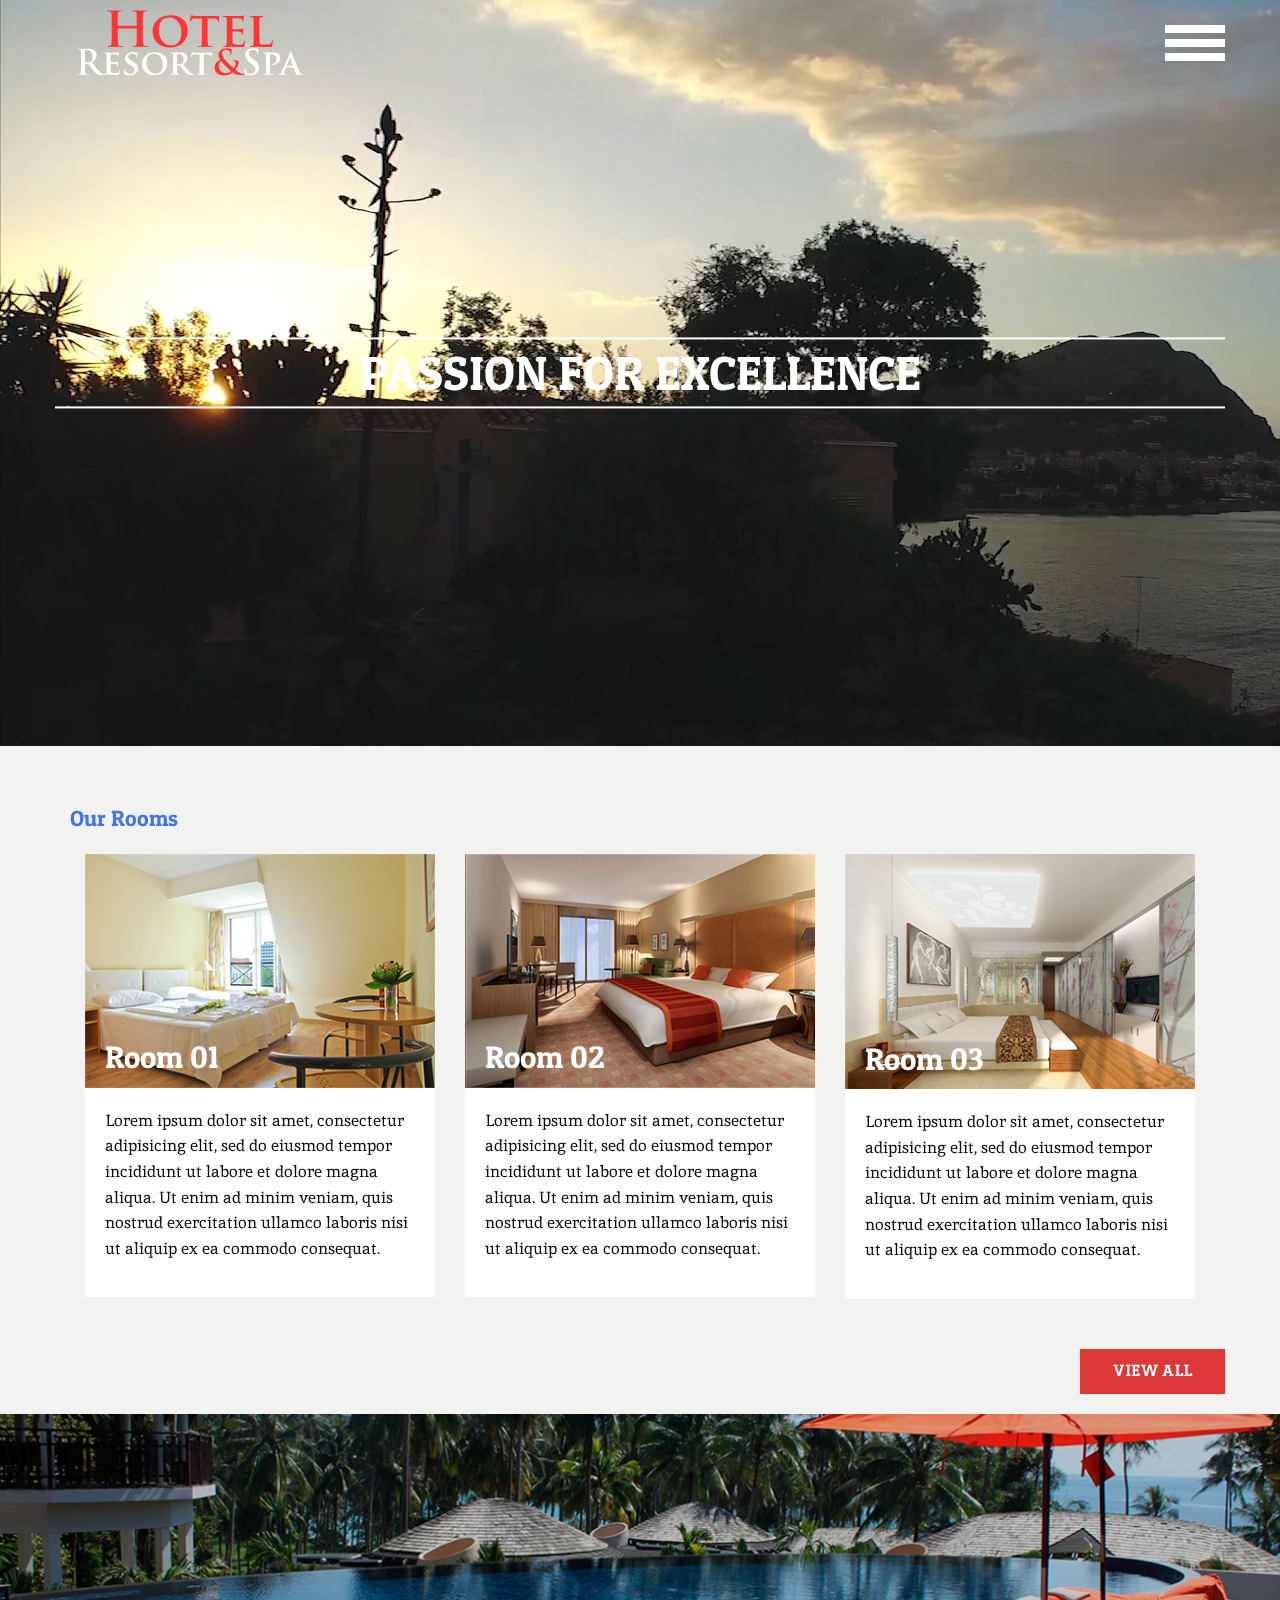
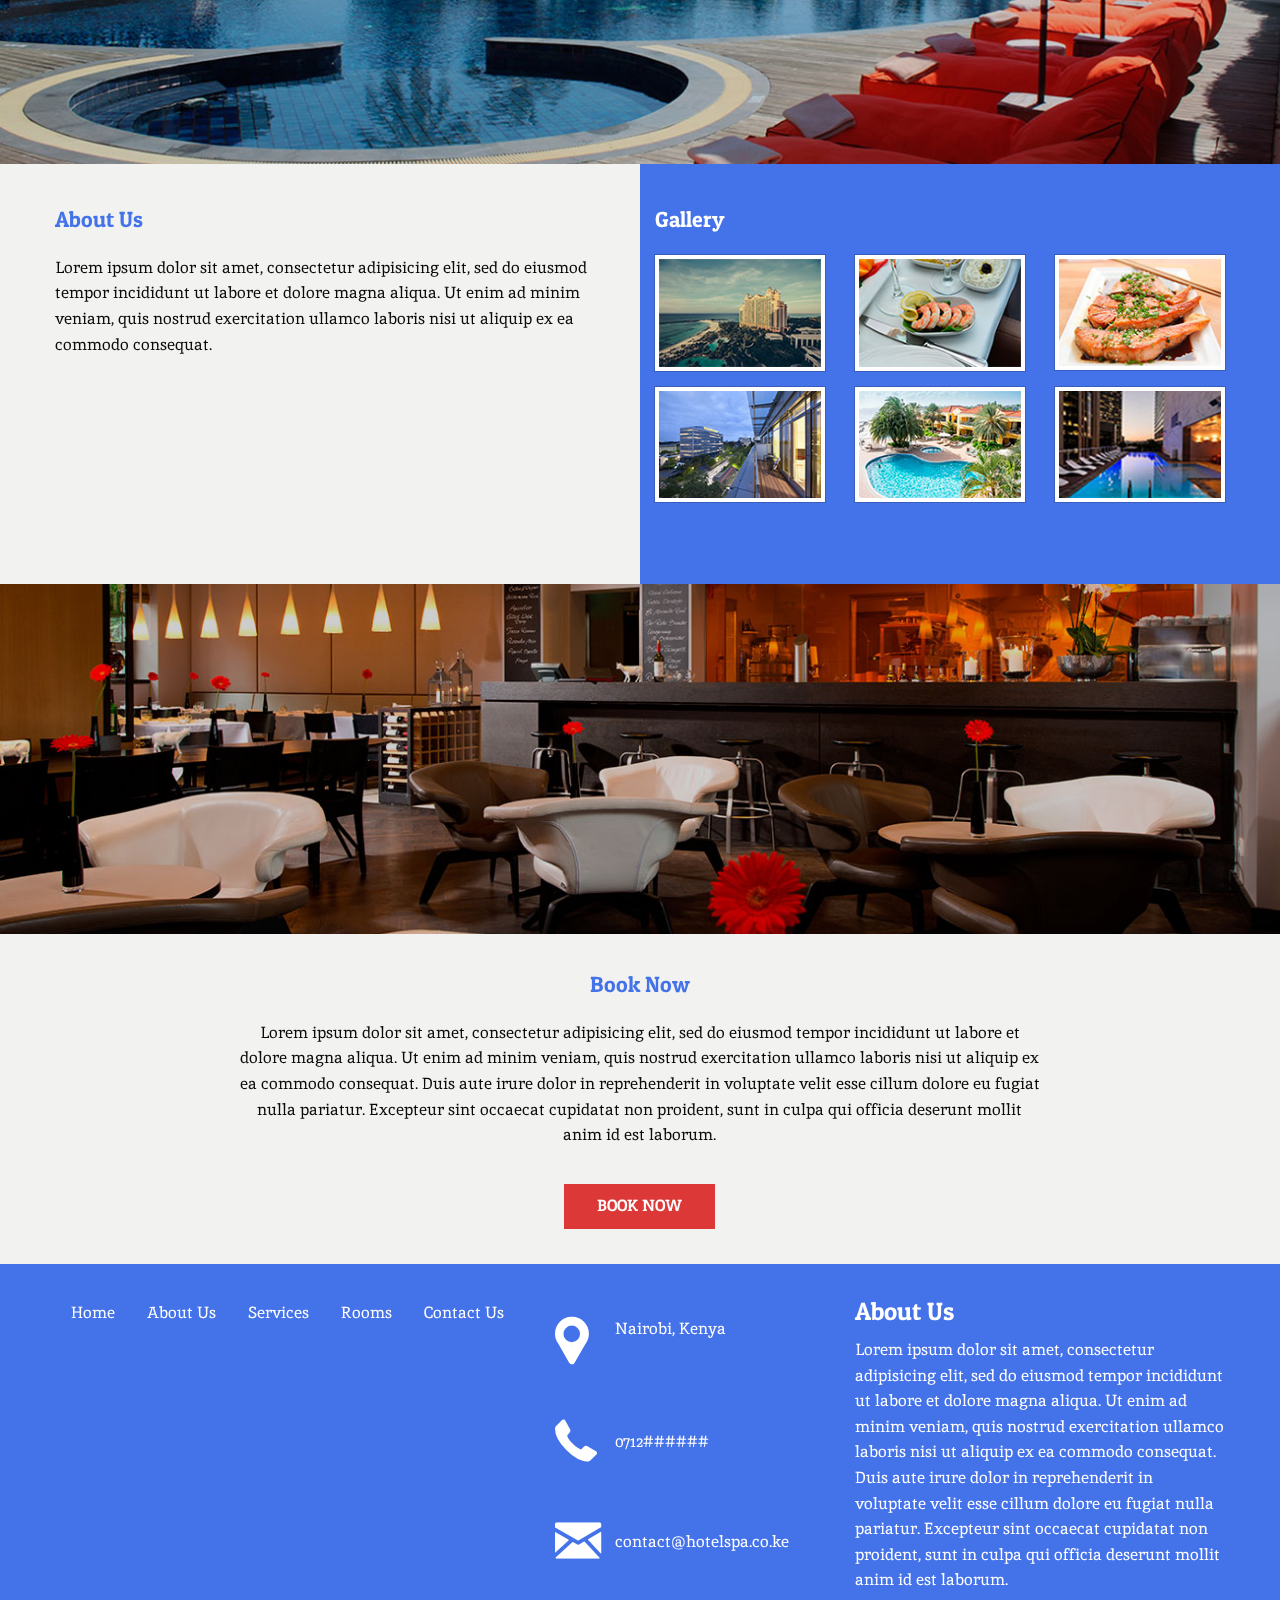
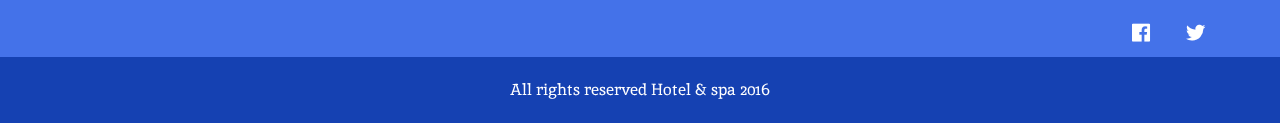
==== commit d299369b: "style for header section" ====
--- a/index.html
+++ b/index.html
@@ -1,303 +1,339 @@
 <!doctype html>
 <html class="no-js" lang="en">
 
-<head>
-    <meta charset="utf-8">
-    <meta http-equiv="x-ua-compatible" content="ie=edge">
-    <meta name="viewport" content="width=device-width, initial-scale=1.0">
-    <title>Hotel Resort & Spa</title>
-    <link rel="stylesheet" href="css/app.css">
-    <link rel="stylesheet" href="css/foundation-icons.css">
-</head>
-
-<body>
-    <div class="off-canvas-wrapper">
-        <div class="off-canvas-wrapper-inner" data-off-canvas-wrapper>
-            <div class="off-canvas position-left" id="mainMenu" data-off-canvas data-position="left">
-
-                <h3 class="text-center">Navigation</h3>
-                <ul class="menu vertical" data-drilldown>
-                    <li><a href="#">Home</a></li>
-                    <li><a href="#">About Us</a></li>
-                    <li><a href="#">Services</a></li>
-                    <li class="has-submenu isdrilldown-submenu-parent"><a href="#">Rooms</a>
-                        <ul class="menu vertical">
-                            <li><a href="#">Room 01</a></li>
-                            <li><a href="#">Room 02</a></li>
-                            <li><a href="#">Room 03</a></li>
-                            <li><a href="#">Room 04</a></li>
-                            <li><a href="#">Room 05</a></li>
-                            <li><a href="#">Room 06</a></li>
-                        </ul>
-                    </li>
-                    <li><a href="#">Contact Us</a></li>
-                </ul>
+    <head>
+        <meta charset="utf-8">
+        <meta http-equiv="x-ua-compatible" content="ie=edge">
+        <meta name="viewport" content="width=device-width, initial-scale=1.0">
+        <title>Hotel Resort & Spa</title>
+        <link rel="stylesheet" href="css/app.css">
+        <link rel="stylesheet" href="css/foundation-icons.css">
+    </head>
+
+    <body>
+        <div class="off-canvas-wrapper">
+            <div class="off-canvas-wrapper-inner" data-off-canvas-wrapper>
+                <div class="off-canvas position-left" id="mainMenu" data-off-canvas data-position="left">
+
+                    <h3 class="text-center">Navigation</h3>
+                    <ul class="menu vertical" data-drilldown>
+                        <li>
+                            <a href="index.html">Home</a>
+                        </li>
+                        <li>
+                            <a href="aboutus.html">About Us</a>
+                        </li>
+                        <li>
+                            <a href="services.html">Services</a>
+                        </li>
+                        <li class="has-submenu isdrilldown-submenu-parent">
+                            <a href="#">Rooms</a>
+                            <ul class="menu vertical">
+                                <li>
+                                    <a href="room01.html">Room 01</a>
+                                </li>
+                                <li>
+                                    <a href="room02.html">Room 02</a>
+                                </li>
+                                <li>
+                                    <a href="room03.html">Room 03</a>
+                                </li>
+                                <li>
+                                    <a href="room04.html">Room 04</a>
+                                </li>
+                                <li>
+                                    <a href="room05.html">Room 05</a>
+                                </li>
+                                <li>
+                                    <a href="room06.html">Room 06</a>
+                                </li>
+                            </ul>
+                        </li>
+                        <li>
+                            <a href="contactus.html">Contact Us</a>
+                        </li>
+                    </ul>
+                </div>
+
+                <div class="off-canvas-content" data-off-canvas-content>
+
+                    <section class="promo-video">
+                        <div id="overlay"></div>
+                        <video id="video" autoplay loop>
+                            <source src="assets/videos/videobg.mp4" type="video/mp4"/>
+                            <source src="assets/videos/videobg.webm" type="video/webm"/>
+                            <source src="assets/videos/videobg.ogv" type="video/ogv"/>
+                        </video>
+                        <div class="headliner">
+                            <div class="column row">
+
+                                <h1 class="text-center">Passion for Excellence</h1>
+
+                            </div>
+                        </div>
+
+                        <div class="header-content">
+
+                            <div class="row">
+
+                                <div class="small-8 medium-4 columns">
+
+                                    <img src="assets/logo.svg"/>
+                                </div>
+                                <div class="small-4 medium-4 columns">
+                                    <a class="menu-icon float-right" data-open="mainMenu"></a>
+                                </div>
+
+                            </div>
+                        </div>
+                        <!-- header content-->
+                    </section>
+
+                    <section class="rooms row">
+                        <h2>Our Rooms</h2>
+                        <div class="medium-4 columns">
+                            <div class="room-image">
+                                <img src="assets/rooms/room-01.jpg" alt=""/>
+                                <div class="room-title">
+                                    <h3>Room 01</h3>
+                                </div>
+                            </div>
+                            <div class="room-content">
+                                <p>
+                                    Lorem ipsum dolor sit amet, consectetur adipisicing elit, sed do eiusmod tempor incididunt ut labore et dolore magna aliqua. Ut enim ad minim veniam, quis nostrud exercitation ullamco laboris nisi ut aliquip ex ea commodo consequat.
+                                </p>
+                            </div>
+                        </div>
+                        <div class="medium-4 columns">
+                            <div class="room-image">
+                                <img src="assets/rooms/room-02.jpg" alt=""/>
+                                <div class="room-title">
+                                    <h3>Room 02</h3>
+                                </div>
+                            </div>
+                            <div class="room-content">
+                                <p>
+                                    Lorem ipsum dolor sit amet, consectetur adipisicing elit, sed do eiusmod tempor incididunt ut labore et dolore magna aliqua. Ut enim ad minim veniam, quis nostrud exercitation ullamco laboris nisi ut aliquip ex ea commodo consequat.
+                                </p>
+                            </div>
+                        </div>
+                        <div class="medium-4 columns">
+                            <div class="room-image">
+                                <img src="assets/rooms/room-03.jpg" alt=""/>
+                                <div class="room-title">
+                                    <h3>Room 03</h3>
+                                </div>
+                            </div>
+                            <div class="room-content">
+                                <p>
+                                    Lorem ipsum dolor sit amet, consectetur adipisicing elit, sed do eiusmod tempor incididunt ut labore et dolore magna aliqua. Ut enim ad minim veniam, quis nostrud exercitation ullamco laboris nisi ut aliquip ex ea commodo consequat.
+                                </p>
+                            </div>
+                        </div>
+                    </section>
+                    <!-- view all button -->
+                    <div class="row columns">
+                        <a class="button float-right">View All</a>
+
+                    </div>
+                    <!-- separator-image -->
+                    <div class="separator-image pool-image"></div>
+                    <!-- About us gallery -->
+                    <section class="about-us-gallery  ">
+                        <div class="medium-6 columns empty"></div>
+                        <div class="medium-6 columns empty bluebg"></div>
+                        <div class="content-about-us">
+                            <div class="row ">
+                                <div class="medium-6 columns">
+                                    <h2>About Us</h2>
+                                    <p>
+                                        Lorem ipsum dolor sit amet, consectetur adipisicing elit, sed do eiusmod tempor incididunt ut labore et dolore magna aliqua. Ut enim ad minim veniam, quis nostrud exercitation ullamco laboris nisi ut aliquip ex ea commodo consequat.
+                                    </p>
+                                </div>
+
+                                <!-- Modals with motion ui-->
+                                <div class="reveal" id="galleryModal" data-close-on-click="true" data-reveal data-animation-in="scale-in-up" data-animation-out="scale-out-down">
+                                    <img src="" id="imageContainer" alt=""/>
+                                    <a href="" class="close-button" data-close aria-label="close reveal" type="button">
+                                        <span aria-hidden="true">&times;</span>
+                                    </a>
+                                </div>
+                                <!-- end of modal -->
+
+                                <div id="gallery" class="medium-6 columns bluebg">
+                                    <h2 class="white">Gallery</h2>
+                                    <div class="row small-up-3 medium-up-3">
+                                        <div class="column">
+                                            <a data-open="galleryModal">
+                                                <img class="thumbnail" src="assets/gallery/thumbnail/image01.jpg" alt=""/>
+                                            </a>
+                                        </div>
+                                        <div class="column">
+                                            <a data-open="galleryModal">
+                                                <img class="thumbnail" src="assets/gallery/thumbnail/image02.jpg" alt=""/>
+                                            </a>
+                                        </div>
+                                        <div class="column">
+                                            <a data-open="galleryModal">
+                                                <img class="thumbnail" src="assets/gallery/thumbnail/image03.jpg" alt=""/>
+                                            </a>
+                                        </div>
+                                        <div class="column">
+                                            <a data-open="galleryModal">
+                                                <img class="thumbnail" src="assets/gallery/thumbnail/image04.jpg" alt=""/>
+                                            </a>
+                                        </div>
+                                        <div class="column">
+                                            <a data-open="galleryModal">
+                                                <img class="thumbnail" src="assets/gallery/thumbnail/image05.jpg" alt=""/>
+                                            </a>
+                                        </div>
+                                        <div class="column">
+                                            <a data-open="galleryModal">
+                                                <img class="thumbnail" src="assets/gallery/thumbnail/image06.jpg" alt=""/>
+                                            </a>
+                                        </div>
+                                    </div>
+                                </div>
+                            </div>
+                        </div>
+                    </section>
+                    <!-- separator-image -->
+                    <div class="separator-image bar-image"></div>
+                    <!-- Book now section -->
+                    <section class="booking">
+                        <div class="large-8 large-centered columns text-center">
+                            <h2>Book Now</h2>
+                            <p>
+                                Lorem ipsum dolor sit amet, consectetur adipisicing elit, sed do eiusmod tempor incididunt ut labore et dolore magna aliqua. Ut enim ad minim veniam, quis nostrud exercitation ullamco laboris nisi ut aliquip ex ea commodo consequat. Duis aute irure
+                                dolor in reprehenderit in voluptate velit esse cillum dolore eu fugiat nulla pariatur. Excepteur sint occaecat cupidatat non proident, sunt in culpa qui officia deserunt mollit anim id est laborum.
+                            </p>
+                            <a data-open="modalBook" class="button">
+                                Book Now</a>
+                        </div>
+                    </section>
+                    <div class="reveal" id="modalBook" data-reveal data-animation-in="scale-in-up" data-animation-out="scale-out-down">
+                        <h2 class="text-center">Booking form</h2>
+
+                        <form data-abide novalidate>
+                            <div class="alert callout" style="display:none;" data-abide-error>
+                                <p>
+                                    <i class="fi-alert"></i>
+                                    There are some probelms in your form!
+                                </p>
+                            </div>
+                            <div class="row columns">
+                                <label>Name:
+                                    <input type="text" placeholder="Your Name" required value=""/>
+                                    <span class="form-error">The name field is mandatory</span>
+                                </label>
+                            </div>
+                            <div class="row columns">
+                                <label>Email:
+                                    <input type="text" required pattern="email" placeholder="Your Email" value=""/>
+                                    <span class="form-error">The email field is mandatory</span>
+                                </label>
+                            </div>
+                            <div class="row columns">
+                                <label>Phone Number:
+                                    <input type="text" placeholder="Your Phone number" required pattern="number" value=""/>
+                                    <span class="form-error">The phone field is mandatory</span>
+                                </label>
+                            </div>
+                            <div class="row columns">
+                                <label>Message:
+                                    <textarea type="tel" placeholder="Your Phone numberMessage" required value=""></textarea>
+                                    <span class="form-error">The message field is mandatory</span>
+                                </label>
+                            </div>
+                            <div class="row columns">
+
+                                <input type="submit" class="button" value="Submit"/>
+
+                                <button class="button success" type="reset" value="Reset">Reset</button>
+
+                            </div>
+                            <a href="" class="close-button" data-close aria-label="close reveal">
+                                <span aria-hidden="true">&times;</span>
+                            </a>
+                        </form>
+                    </div>
+
+                    <footer>
+
+                        <div class="row">
+                            <nav class="large-5 columns">
+                                <ul class="vertical menu large-horizontal">
+                                    <li>
+                                        <a href="index.html">Home</a>
+                                    </li>
+                                    <li>
+                                        <a href="aboutus.html">About Us</a>
+                                    </li>
+                                    <li>
+                                        <a href="services.html">Services</a>
+                                    </li>
+                                    <li>
+                                        <a href="rooms.html">Rooms</a>
+                                    </li>
+                                    <li>
+                                        <a href="contactus.html">Contact Us</a>
+                                    </li>
+                                </ul>
+                            </nav>
+                            <div class="contact-information large-3 columns">
+                                <ul class="no-bullet vertical">
+                                    <li>
+                                        <i class="fi-marker"></i>Nairobi, Kenya
+                                    </li>
+                                    <li>
+                                        <i class="fi-telephone"></i>0712######
+                                    </li>
+                                    <li>
+                                        <i class="fi-mail"></i>contact@hotelspa.co.ke
+                                    </li>
+                                </ul>
+                            </div>
+
+                            <div class="about-us large-4 columns">
+                                <h4>About Us</h4>
+                                <p>
+                                    Lorem ipsum dolor sit amet, consectetur adipisicing elit, sed do eiusmod tempor incididunt ut labore et dolore magna aliqua. Ut enim ad minim veniam, quis nostrud exercitation ullamco laboris nisi ut aliquip ex ea commodo consequat. Duis aute irure
+                                    dolor in reprehenderit in voluptate velit esse cillum dolore eu fugiat nulla pariatur. Excepteur sint occaecat cupidatat non proident, sunt in culpa qui officia deserunt mollit anim id est laborum.
+                                </p>
+                                <ul class="menu social no-bullet align-right">
+
+                                    <li>
+                                        <a href="http://www.twitter.com">
+                                            <i class="fi-social-twitter"></i>
+                                        </a>
+                                    </li>
+                                    <li>
+                                        <a href="http://www.facebook.com">
+                                            <i class="fi-social-facebook"></i>
+                                        </a>
+                                    </li>
+
+                                </ul>
+                            </div>
+                        </div>
+                        <p class="text-center copyright">
+                            All rights reserved Hotel & spa 2016
+                        </p>
+                    </footer>
+
+                </div>
+                <!-- off-canvas-content -->
+
             </div>
-
-            <div class="off-canvas-content" data-off-canvas-content>
-
-
-                <section class="promo-video">
-                    <div id="overlay">
-
-                    </div>
-                    <video id="video" autoplay loop>
-            <source src="assets/videos/videobg.mp4" type="video/mp4" />
-            <source src="assets/videos/videobg.webm" type="video/webm" />
-            <source src="assets/videos/videobg.ogv" type="video/ogv" />
-        </video>
-                    <div class="headliner">
-                        <div class="column row">
-
-                            <h1 class="text-center">Passion for Excellence</h1>
-
-
-                        </div>
-                    </div>
-
-                    <div class="header-content">
-
-                        <div class="row">
-
-                            <div class="medium-4 columns">
-
-
-                                <img src="assets/logo.svg" />
-                            </div>
-                            <div class="medium-4 columns">
-                                <a class="menu-icon float-right" data-open="mainMenu"></a>
-                            </div>
-
-                        </div>
-                    </div>
-                    <!-- header content-->
-                </section>
-
-                <section class="rooms row">
-                    <h2>Our Rooms</h2>
-                    <div class="medium-4 columns">
-                        <div class="room-image">
-                            <img src="assets/rooms/room-01.jpg" alt="" />
-                            <div class="room-title">
-                                <h3>Room 01</h3>
-                            </div>
-                        </div>
-                        <div class="room-content">
-                            <p>
-                                Lorem ipsum dolor sit amet, consectetur adipisicing elit, sed do eiusmod tempor incididunt ut labore et dolore magna aliqua. Ut enim ad minim veniam, quis nostrud exercitation ullamco laboris nisi ut aliquip ex ea commodo consequat.
-                            </p>
-                        </div>
-                    </div>
-                    <div class="medium-4 columns">
-                        <div class="room-image">
-                            <img src="assets/rooms/room-02.jpg" alt="" />
-                            <div class="room-title">
-                                <h3>Room 02</h3>
-                            </div>
-                        </div>
-                        <div class="room-content">
-                            <p>
-                                Lorem ipsum dolor sit amet, consectetur adipisicing elit, sed do eiusmod tempor incididunt ut labore et dolore magna aliqua. Ut enim ad minim veniam, quis nostrud exercitation ullamco laboris nisi ut aliquip ex ea commodo consequat.
-                            </p>
-                        </div>
-                    </div>
-                    <div class="medium-4 columns">
-                        <div class="room-image">
-                            <img src="assets/rooms/room-03.jpg" alt="" />
-                            <div class="room-title">
-                                <h3>Room 03</h3>
-                            </div>
-                        </div>
-                        <div class="room-content">
-                            <p>
-                                Lorem ipsum dolor sit amet, consectetur adipisicing elit, sed do eiusmod tempor incididunt ut labore et dolore magna aliqua. Ut enim ad minim veniam, quis nostrud exercitation ullamco laboris nisi ut aliquip ex ea commodo consequat.
-                            </p>
-                        </div>
-                    </div>
-                </section>
-                <!-- view all button -->
-                <div class="row columns">
-                    <a class="button float-right">View All</a>
-
-                </div>
-                <!-- separator-image -->
-                <div class="separator-image pool-image"></div>
-                <!-- About us gallery -->
-                <section class="about-us-gallery  ">
-                    <div class="medium-6 columns empty">
-
-                    </div>
-                    <div class="medium-6 columns empty bluebg">
-
-                    </div>
-                    <div class="content-about-us">
-                        <div class="row ">
-                            <div class="medium-6 columns">
-                                <h2>About Us</h2>
-                                <p>
-                                    Lorem ipsum dolor sit amet, consectetur adipisicing elit, sed do eiusmod tempor incididunt ut labore et dolore magna aliqua. Ut enim ad minim veniam, quis nostrud exercitation ullamco laboris nisi ut aliquip ex ea commodo consequat.
-                                </p>
-                            </div>
-
-
-                            <!-- Modals with motion ui-->
-                            <div class="reveal" id="galleryModal" data-close-on-click="true" data-reveal data-animation-in="scale-in-up" data-animation-out="scale-out-down">
-                                <img src="" id="imageContainer" alt="" />
-                                <a href="" class="close-button" data-close aria-label="close reveal" type="button">
-                                    <span aria-hidden="true">&times;</span>
-                                </a>
-                            </div>
-                            <!-- end of modal -->
-
-                            <div id="gallery" class="medium-6 columns bluebg">
-                                <h2 class="white">Gallery</h2>
-                                <div class="row small-up-3 medium-up-3">
-                                    <div class="column">
-                                        <a data-open="galleryModal">
-                                            <img class="thumbnail" src="assets/gallery/thumbnail/image01.jpg" alt="" />
-                                        </a>
-                                    </div>
-                                    <div class="column">
-                                        <a data-open="galleryModal">
-                                            <img class="thumbnail" src="assets/gallery/thumbnail/image02.jpg" alt="" />
-                                        </a>
-                                    </div>
-                                    <div class="column">
-                                        <a data-open="galleryModal">
-                                            <img class="thumbnail" src="assets/gallery/thumbnail/image03.jpg" alt="" />
-                                        </a>
-                                    </div>
-                                    <div class="column">
-                                        <a data-open="galleryModal">
-                                            <img class="thumbnail" src="assets/gallery/thumbnail/image04.jpg" alt="" />
-                                        </a>
-                                    </div>
-                                    <div class="column">
-                                        <a data-open="galleryModal">
-                                            <img class="thumbnail" src="assets/gallery/thumbnail/image05.jpg" alt="" />
-                                        </a>
-                                    </div>
-                                    <div class="column">
-                                        <a data-open="galleryModal">
-                                            <img class="thumbnail" src="assets/gallery/thumbnail/image06.jpg" alt="" />
-                                        </a>
-                                    </div>
-                                </div>
-                            </div>
-                        </div>
-                    </div>
-                </section>
-                <!-- separator-image -->
-                <div class="separator-image bar-image"></div>
-                <!-- Book now section -->
-                <section class="booking">
-                    <div class="large-8 large-centered columns text-center">
-                        <h2>Book Now</h2>
-                        <p>
-                            Lorem ipsum dolor sit amet, consectetur adipisicing elit, sed do eiusmod tempor incididunt ut labore et dolore magna aliqua. Ut enim ad minim veniam, quis nostrud exercitation ullamco laboris nisi ut aliquip ex ea commodo consequat. Duis aute irure dolor
-                            in reprehenderit in voluptate velit esse cillum dolore eu fugiat nulla pariatur. Excepteur sint occaecat cupidatat non proident, sunt in culpa qui officia deserunt mollit anim id est laborum.
-                        </p>
-                        <a data-open="modalBook" class="button"> Book Now</a>
-                    </div>
-                </section>
-                <div class="reveal" id="modalBook" data-reveal data-animation-in="scale-in-up" data-animation-out="scale-out-down">
-                    <h2 class="text-center">Booking form</h2>
-
-
-                    <form data-abide novalidate>
-                        <div class="alert callout" style="display:none;" data-abide-error>
-                            <p>
-                                <i class="fi-alert"></i> There are some probelms in your form!
-                            </p>
-                        </div>
-                        <div class="row columns">
-                            <label>Name:
-                                <input type="text" placeholder="Your Name" required value=""/>
-                                <span class="form-error">The name field is mandatory</span>
-                            </label>
-                        </div>
-                        <div class="row columns">
-                            <label>Email:
-                                <input type="text" required pattern="email" placeholder="Your Email" value=""/>
-                                <span class="form-error">The email field is mandatory</span>
-                            </label>
-                        </div>
-                        <div class="row columns">
-                            <label>Phone Number:
-                                <input type="text" placeholder="Your Phone number" required pattern="number"  value=""/>
-                                <span class="form-error">The phone field is mandatory</span>
-                            </label>
-                        </div>
-                        <div class="row columns">
-                            <label>Message:
-                                <textarea type="tel" placeholder="Your Phone numberMessage" required  value=""></textarea>
-                                <span class="form-error">The message field is mandatory</span>
-                            </label>
-                        </div>
-                        <div class="row columns">
-
-                            <input type="submit" class="button" value="Submit" />
-
-                            <button class="button success" type="reset" value="Reset">Reset</button>
-
-                        </div>
-                        <a href="" class="close-button" data-close aria-label="close reveal">
-                            <span aria-hidden="true">&times;</span>
-                        </a>
-                    </form>
-                </div>
-
-                <footer>
-
-                    <div class="row">
-                        <nav class="large-5 columns">
-                            <ul class="vertical menu large-horizontal">
-                                <li><a href="#">Home</a></li>
-                                <li><a href="#">About Us</a></li>
-                                <li><a href="#">Services</a></li>
-                                <li><a href="#">Rooms</a></li>
-                                <li><a href="#">Contact Us</a></li>
-                            </ul>
-                        </nav>
-                        <div class="contact-information large-3 columns">
-                            <ul class="no-bullet vertical">
-                                <li> <i class="fi-marker"></i>Nairobi, Kenya </li>
-                                <li> <i class="fi-telephone"></i>0712###### </li>
-                                <li> <i class="fi-mail"></i>contact@hotelspa.co.ke </li>
-                            </ul>
-                        </div>
-
-                        <div class="about-us large-4 columns">
-                            <h4>About Us</h4>
-                            <p>
-                                Lorem ipsum dolor sit amet, consectetur adipisicing elit, sed do eiusmod tempor incididunt ut labore et dolore magna aliqua. Ut enim ad minim veniam, quis nostrud exercitation ullamco laboris nisi ut aliquip ex ea commodo consequat. Duis aute irure dolor
-                                in reprehenderit in voluptate velit esse cillum dolore eu fugiat nulla pariatur. Excepteur sint occaecat cupidatat non proident, sunt in culpa qui officia deserunt mollit anim id est laborum.
-                            </p>
-                            <ul class="menu social no-bullet align-right">
-
-                                <li><a href="http://www.twitter.com"><i class="fi-social-twitter"></i></a></li>
-                                <li><a href="http://www.facebook.com"><i class="fi-social-facebook"></i></a></li>
-
-                            </ul>
-                        </div>
-                    </div>
-                    <p class="text-center copyright">
-                        All rights reserved Hotel & spa 2016
-                    </p>
-                </footer>
-
-            </div>
-            <!-- off-canvas-content -->
-
+            <!-- off-canvas-wrapper-inner -->
         </div>
-        <!-- off-canvas-wrapper-inner -->
-    </div>
-    <!-- off-canvas-wrapper -->
-
-    <script src="bower_components/jquery/dist/jquery.js"></script>
-    <script src="bower_components/what-input/what-input.js"></script>
-    <script src="bower_components/foundation-sites/dist/foundation.js"></script>
-    <script src="js/app.js"></script>
-</body>
+        <!-- off-canvas-wrapper -->
+
+        <script src="bower_components/jquery/dist/jquery.js"></script>
+        <script src="bower_components/what-input/what-input.js"></script>
+        <script src="bower_components/foundation-sites/dist/foundation.js"></script>
+        <script src="js/app.js"></script>
+    </body>
 
 </html>
--- a/css/app.css
+++ b/css/app.css
@@ -1 +1 @@
-@import url("https://fonts.googleapis.com/css?family=Patua+One");/*! normalize.css v3.0.3 | MIT License | github.com/necolas/normalize.css */html{font-family:sans-serif;-ms-text-size-adjust:100%;-webkit-text-size-adjust:100%}body{margin:0}article,aside,details,figcaption,figure,footer,header,hgroup,main,menu,nav,section,summary{display:block}audio,canvas,progress,video{display:inline-block;vertical-align:baseline}audio:not([controls]){display:none;height:0}[hidden],template{display:none}a{background-color:transparent}a:active,a:hover{outline:0}abbr[title]{border-bottom:1px dotted}b,strong{font-weight:bold}dfn{font-style:italic}h1{font-size:2em;margin:0.67em 0}mark{background:#ff0;color:#000}small{font-size:80%}sub,sup{font-size:75%;line-height:0;position:relative;vertical-align:baseline}sup{top:-0.5em}sub{bottom:-0.25em}img{border:0}svg:not(:root){overflow:hidden}figure{margin:1em 40px}hr{box-sizing:content-box;height:0}pre{overflow:auto}code,kbd,pre,samp{font-family:monospace, monospace;font-size:1em}button,input,optgroup,select,textarea{color:inherit;font:inherit;margin:0}button{overflow:visible}button,select{text-transform:none}button,html input[type="button"],input[type="reset"],input[type="submit"]{-webkit-appearance:button;cursor:pointer}button[disabled],html input[disabled]{cursor:not-allowed}button::-moz-focus-inner,input::-moz-focus-inner{border:0;padding:0}input{line-height:normal}input[type="checkbox"],input[type="radio"]{box-sizing:border-box;padding:0}input[type="number"]::-webkit-inner-spin-button,input[type="number"]::-webkit-outer-spin-button{height:auto}input[type="search"]{-webkit-appearance:textfield;box-sizing:content-box}input[type="search"]::-webkit-search-cancel-button,input[type="search"]::-webkit-search-decoration{-webkit-appearance:none}legend{border:0;padding:0}textarea{overflow:auto}optgroup{font-weight:bold}table{border-collapse:collapse;border-spacing:0}td,th{padding:0}.foundation-mq{font-family:"small=0em&medium=40em&large=64em&xlarge=75em&xxlarge=90em"}html{font-size:100%;box-sizing:border-box}*,*::before,*::after{box-sizing:inherit}body{padding:0;margin:0;font-family:"Helvetica Neue",Helvetica,Roboto,Arial,sans-serif;font-weight:normal;line-height:1.5;color:#0a0a0a;background:#f2f2f0;-webkit-font-smoothing:antialiased;-moz-osx-font-smoothing:grayscale}img{max-width:100%;height:auto;-ms-interpolation-mode:bicubic;display:inline-block;vertical-align:middle}textarea{height:auto;min-height:50px;border-radius:0}select{width:100%;border-radius:0}#map_canvas img,#map_canvas embed,#map_canvas object,.map_canvas img,.map_canvas embed,.map_canvas object,.mqa-display img,.mqa-display embed,.mqa-display object{max-width:none !important}button{-webkit-appearance:none;-moz-appearance:none;background:transparent;padding:0;border:0;border-radius:0;line-height:1}[data-whatinput='mouse'] button{outline:0}.is-visible{display:block !important}.is-hidden{display:none !important}.row{max-width:75rem;margin-left:auto;margin-right:auto}.row::before,.row::after{content:' ';display:table}.row::after{clear:both}.row.collapse>.column,.row.collapse>.columns{padding-left:0;padding-right:0}.row .row{margin-left:-.625rem;margin-right:-.625rem}@media screen and (min-width: 40em){.row .row{margin-left:-.9375rem;margin-right:-.9375rem}}.row .row.collapse{margin-left:0;margin-right:0}.row.expanded{max-width:none}.row.expanded .row{margin-left:auto;margin-right:auto}.column,.columns{width:100%;float:left;padding-left:.625rem;padding-right:.625rem}@media screen and (min-width: 40em){.column,.columns{padding-left:.9375rem;padding-right:.9375rem}}.column:last-child:not(:first-child),.columns:last-child:not(:first-child){float:right}.column.end:last-child:last-child,.end.columns:last-child:last-child{float:left}.column.row.row,.row.row.columns{float:none}.row .column.row.row,.row .row.row.columns{padding-left:0;padding-right:0;margin-left:0;margin-right:0}.small-1{width:8.33333%}.small-push-1{position:relative;left:8.33333%}.small-pull-1{position:relative;left:-8.33333%}.small-offset-0{margin-left:0%}.small-2{width:16.66667%}.small-push-2{position:relative;left:16.66667%}.small-pull-2{position:relative;left:-16.66667%}.small-offset-1{margin-left:8.33333%}.small-3{width:25%}.small-push-3{position:relative;left:25%}.small-pull-3{position:relative;left:-25%}.small-offset-2{margin-left:16.66667%}.small-4{width:33.33333%}.small-push-4{position:relative;left:33.33333%}.small-pull-4{position:relative;left:-33.33333%}.small-offset-3{margin-left:25%}.small-5{width:41.66667%}.small-push-5{position:relative;left:41.66667%}.small-pull-5{position:relative;left:-41.66667%}.small-offset-4{margin-left:33.33333%}.small-6{width:50%}.small-push-6{position:relative;left:50%}.small-pull-6{position:relative;left:-50%}.small-offset-5{margin-left:41.66667%}.small-7{width:58.33333%}.small-push-7{position:relative;left:58.33333%}.small-pull-7{position:relative;left:-58.33333%}.small-offset-6{margin-left:50%}.small-8{width:66.66667%}.small-push-8{position:relative;left:66.66667%}.small-pull-8{position:relative;left:-66.66667%}.small-offset-7{margin-left:58.33333%}.small-9{width:75%}.small-push-9{position:relative;left:75%}.small-pull-9{position:relative;left:-75%}.small-offset-8{margin-left:66.66667%}.small-10{width:83.33333%}.small-push-10{position:relative;left:83.33333%}.small-pull-10{position:relative;left:-83.33333%}.small-offset-9{margin-left:75%}.small-11{width:91.66667%}.small-push-11{position:relative;left:91.66667%}.small-pull-11{position:relative;left:-91.66667%}.small-offset-10{margin-left:83.33333%}.small-12{width:100%}.small-offset-11{margin-left:91.66667%}.small-up-1>.column,.small-up-1>.columns{width:100%;float:left}.small-up-1>.column:nth-of-type(1n),.small-up-1>.columns:nth-of-type(1n){clear:none}.small-up-1>.column:nth-of-type(1n+1),.small-up-1>.columns:nth-of-type(1n+1){clear:both}.small-up-1>.column:last-child,.small-up-1>.columns:last-child{float:left}.small-up-2>.column,.small-up-2>.columns{width:50%;float:left}.small-up-2>.column:nth-of-type(1n),.small-up-2>.columns:nth-of-type(1n){clear:none}.small-up-2>.column:nth-of-type(2n+1),.small-up-2>.columns:nth-of-type(2n+1){clear:both}.small-up-2>.column:last-child,.small-up-2>.columns:last-child{float:left}.small-up-3>.column,.small-up-3>.columns{width:33.33333%;float:left}.small-up-3>.column:nth-of-type(1n),.small-up-3>.columns:nth-of-type(1n){clear:none}.small-up-3>.column:nth-of-type(3n+1),.small-up-3>.columns:nth-of-type(3n+1){clear:both}.small-up-3>.column:last-child,.small-up-3>.columns:last-child{float:left}.small-up-4>.column,.small-up-4>.columns{width:25%;float:left}.small-up-4>.column:nth-of-type(1n),.small-up-4>.columns:nth-of-type(1n){clear:none}.small-up-4>.column:nth-of-type(4n+1),.small-up-4>.columns:nth-of-type(4n+1){clear:both}.small-up-4>.column:last-child,.small-up-4>.columns:last-child{float:left}.small-up-5>.column,.small-up-5>.columns{width:20%;float:left}.small-up-5>.column:nth-of-type(1n),.small-up-5>.columns:nth-of-type(1n){clear:none}.small-up-5>.column:nth-of-type(5n+1),.small-up-5>.columns:nth-of-type(5n+1){clear:both}.small-up-5>.column:last-child,.small-up-5>.columns:last-child{float:left}.small-up-6>.column,.small-up-6>.columns{width:16.66667%;float:left}.small-up-6>.column:nth-of-type(1n),.small-up-6>.columns:nth-of-type(1n){clear:none}.small-up-6>.column:nth-of-type(6n+1),.small-up-6>.columns:nth-of-type(6n+1){clear:both}.small-up-6>.column:last-child,.small-up-6>.columns:last-child{float:left}.small-up-7>.column,.small-up-7>.columns{width:14.28571%;float:left}.small-up-7>.column:nth-of-type(1n),.small-up-7>.columns:nth-of-type(1n){clear:none}.small-up-7>.column:nth-of-type(7n+1),.small-up-7>.columns:nth-of-type(7n+1){clear:both}.small-up-7>.column:last-child,.small-up-7>.columns:last-child{float:left}.small-up-8>.column,.small-up-8>.columns{width:12.5%;float:left}.small-up-8>.column:nth-of-type(1n),.small-up-8>.columns:nth-of-type(1n){clear:none}.small-up-8>.column:nth-of-type(8n+1),.small-up-8>.columns:nth-of-type(8n+1){clear:both}.small-up-8>.column:last-child,.small-up-8>.columns:last-child{float:left}.small-collapse>.column,.small-collapse>.columns{padding-left:0;padding-right:0}.small-collapse .row{margin-left:0;margin-right:0}.expanded.row .small-collapse.row{margin-left:0;margin-right:0}.small-uncollapse>.column,.small-uncollapse>.columns{padding-left:.625rem;padding-right:.625rem}.small-centered{margin-left:auto;margin-right:auto}.small-centered,.small-centered:last-child:not(:first-child){float:none;clear:both}.small-uncentered,.small-push-0,.small-pull-0{position:static;margin-left:0;margin-right:0;float:left}@media screen and (min-width: 40em){.medium-1{width:8.33333%}.medium-push-1{position:relative;left:8.33333%}.medium-pull-1{position:relative;left:-8.33333%}.medium-offset-0{margin-left:0%}.medium-2{width:16.66667%}.medium-push-2{position:relative;left:16.66667%}.medium-pull-2{position:relative;left:-16.66667%}.medium-offset-1{margin-left:8.33333%}.medium-3{width:25%}.medium-push-3{position:relative;left:25%}.medium-pull-3{position:relative;left:-25%}.medium-offset-2{margin-left:16.66667%}.medium-4{width:33.33333%}.medium-push-4{position:relative;left:33.33333%}.medium-pull-4{position:relative;left:-33.33333%}.medium-offset-3{margin-left:25%}.medium-5{width:41.66667%}.medium-push-5{position:relative;left:41.66667%}.medium-pull-5{position:relative;left:-41.66667%}.medium-offset-4{margin-left:33.33333%}.medium-6{width:50%}.medium-push-6{position:relative;left:50%}.medium-pull-6{position:relative;left:-50%}.medium-offset-5{margin-left:41.66667%}.medium-7{width:58.33333%}.medium-push-7{position:relative;left:58.33333%}.medium-pull-7{position:relative;left:-58.33333%}.medium-offset-6{margin-left:50%}.medium-8{width:66.66667%}.medium-push-8{position:relative;left:66.66667%}.medium-pull-8{position:relative;left:-66.66667%}.medium-offset-7{margin-left:58.33333%}.medium-9{width:75%}.medium-push-9{position:relative;left:75%}.medium-pull-9{position:relative;left:-75%}.medium-offset-8{margin-left:66.66667%}.medium-10{width:83.33333%}.medium-push-10{position:relative;left:83.33333%}.medium-pull-10{position:relative;left:-83.33333%}.medium-offset-9{margin-left:75%}.medium-11{width:91.66667%}.medium-push-11{position:relative;left:91.66667%}.medium-pull-11{position:relative;left:-91.66667%}.medium-offset-10{margin-left:83.33333%}.medium-12{width:100%}.medium-offset-11{margin-left:91.66667%}.medium-up-1>.column,.medium-up-1>.columns{width:100%;float:left}.medium-up-1>.column:nth-of-type(1n),.medium-up-1>.columns:nth-of-type(1n){clear:none}.medium-up-1>.column:nth-of-type(1n+1),.medium-up-1>.columns:nth-of-type(1n+1){clear:both}.medium-up-1>.column:last-child,.medium-up-1>.columns:last-child{float:left}.medium-up-2>.column,.medium-up-2>.columns{width:50%;float:left}.medium-up-2>.column:nth-of-type(1n),.medium-up-2>.columns:nth-of-type(1n){clear:none}.medium-up-2>.column:nth-of-type(2n+1),.medium-up-2>.columns:nth-of-type(2n+1){clear:both}.medium-up-2>.column:last-child,.medium-up-2>.columns:last-child{float:left}.medium-up-3>.column,.medium-up-3>.columns{width:33.33333%;float:left}.medium-up-3>.column:nth-of-type(1n),.medium-up-3>.columns:nth-of-type(1n){clear:none}.medium-up-3>.column:nth-of-type(3n+1),.medium-up-3>.columns:nth-of-type(3n+1){clear:both}.medium-up-3>.column:last-child,.medium-up-3>.columns:last-child{float:left}.medium-up-4>.column,.medium-up-4>.columns{width:25%;float:left}.medium-up-4>.column:nth-of-type(1n),.medium-up-4>.columns:nth-of-type(1n){clear:none}.medium-up-4>.column:nth-of-type(4n+1),.medium-up-4>.columns:nth-of-type(4n+1){clear:both}.medium-up-4>.column:last-child,.medium-up-4>.columns:last-child{float:left}.medium-up-5>.column,.medium-up-5>.columns{width:20%;float:left}.medium-up-5>.column:nth-of-type(1n),.medium-up-5>.columns:nth-of-type(1n){clear:none}.medium-up-5>.column:nth-of-type(5n+1),.medium-up-5>.columns:nth-of-type(5n+1){clear:both}.medium-up-5>.column:last-child,.medium-up-5>.columns:last-child{float:left}.medium-up-6>.column,.medium-up-6>.columns{width:16.66667%;float:left}.medium-up-6>.column:nth-of-type(1n),.medium-up-6>.columns:nth-of-type(1n){clear:none}.medium-up-6>.column:nth-of-type(6n+1),.medium-up-6>.columns:nth-of-type(6n+1){clear:both}.medium-up-6>.column:last-child,.medium-up-6>.columns:last-child{float:left}.medium-up-7>.column,.medium-up-7>.columns{width:14.28571%;float:left}.medium-up-7>.column:nth-of-type(1n),.medium-up-7>.columns:nth-of-type(1n){clear:none}.medium-up-7>.column:nth-of-type(7n+1),.medium-up-7>.columns:nth-of-type(7n+1){clear:both}.medium-up-7>.column:last-child,.medium-up-7>.columns:last-child{float:left}.medium-up-8>.column,.medium-up-8>.columns{width:12.5%;float:left}.medium-up-8>.column:nth-of-type(1n),.medium-up-8>.columns:nth-of-type(1n){clear:none}.medium-up-8>.column:nth-of-type(8n+1),.medium-up-8>.columns:nth-of-type(8n+1){clear:both}.medium-up-8>.column:last-child,.medium-up-8>.columns:last-child{float:left}.medium-collapse>.column,.medium-collapse>.columns{padding-left:0;padding-right:0}.medium-collapse .row{margin-left:0;margin-right:0}.expanded.row .medium-collapse.row{margin-left:0;margin-right:0}.medium-uncollapse>.column,.medium-uncollapse>.columns{padding-left:.9375rem;padding-right:.9375rem}.medium-centered{margin-left:auto;margin-right:auto}.medium-centered,.medium-centered:last-child:not(:first-child){float:none;clear:both}.medium-uncentered,.medium-push-0,.medium-pull-0{position:static;margin-left:0;margin-right:0;float:left}}@media screen and (min-width: 64em){.large-1{width:8.33333%}.large-push-1{position:relative;left:8.33333%}.large-pull-1{position:relative;left:-8.33333%}.large-offset-0{margin-left:0%}.large-2{width:16.66667%}.large-push-2{position:relative;left:16.66667%}.large-pull-2{position:relative;left:-16.66667%}.large-offset-1{margin-left:8.33333%}.large-3{width:25%}.large-push-3{position:relative;left:25%}.large-pull-3{position:relative;left:-25%}.large-offset-2{margin-left:16.66667%}.large-4{width:33.33333%}.large-push-4{position:relative;left:33.33333%}.large-pull-4{position:relative;left:-33.33333%}.large-offset-3{margin-left:25%}.large-5{width:41.66667%}.large-push-5{position:relative;left:41.66667%}.large-pull-5{position:relative;left:-41.66667%}.large-offset-4{margin-left:33.33333%}.large-6{width:50%}.large-push-6{position:relative;left:50%}.large-pull-6{position:relative;left:-50%}.large-offset-5{margin-left:41.66667%}.large-7{width:58.33333%}.large-push-7{position:relative;left:58.33333%}.large-pull-7{position:relative;left:-58.33333%}.large-offset-6{margin-left:50%}.large-8{width:66.66667%}.large-push-8{position:relative;left:66.66667%}.large-pull-8{position:relative;left:-66.66667%}.large-offset-7{margin-left:58.33333%}.large-9{width:75%}.large-push-9{position:relative;left:75%}.large-pull-9{position:relative;left:-75%}.large-offset-8{margin-left:66.66667%}.large-10{width:83.33333%}.large-push-10{position:relative;left:83.33333%}.large-pull-10{position:relative;left:-83.33333%}.large-offset-9{margin-left:75%}.large-11{width:91.66667%}.large-push-11{position:relative;left:91.66667%}.large-pull-11{position:relative;left:-91.66667%}.large-offset-10{margin-left:83.33333%}.large-12{width:100%}.large-offset-11{margin-left:91.66667%}.large-up-1>.column,.large-up-1>.columns{width:100%;float:left}.large-up-1>.column:nth-of-type(1n),.large-up-1>.columns:nth-of-type(1n){clear:none}.large-up-1>.column:nth-of-type(1n+1),.large-up-1>.columns:nth-of-type(1n+1){clear:both}.large-up-1>.column:last-child,.large-up-1>.columns:last-child{float:left}.large-up-2>.column,.large-up-2>.columns{width:50%;float:left}.large-up-2>.column:nth-of-type(1n),.large-up-2>.columns:nth-of-type(1n){clear:none}.large-up-2>.column:nth-of-type(2n+1),.large-up-2>.columns:nth-of-type(2n+1){clear:both}.large-up-2>.column:last-child,.large-up-2>.columns:last-child{float:left}.large-up-3>.column,.large-up-3>.columns{width:33.33333%;float:left}.large-up-3>.column:nth-of-type(1n),.large-up-3>.columns:nth-of-type(1n){clear:none}.large-up-3>.column:nth-of-type(3n+1),.large-up-3>.columns:nth-of-type(3n+1){clear:both}.large-up-3>.column:last-child,.large-up-3>.columns:last-child{float:left}.large-up-4>.column,.large-up-4>.columns{width:25%;float:left}.large-up-4>.column:nth-of-type(1n),.large-up-4>.columns:nth-of-type(1n){clear:none}.large-up-4>.column:nth-of-type(4n+1),.large-up-4>.columns:nth-of-type(4n+1){clear:both}.large-up-4>.column:last-child,.large-up-4>.columns:last-child{float:left}.large-up-5>.column,.large-up-5>.columns{width:20%;float:left}.large-up-5>.column:nth-of-type(1n),.large-up-5>.columns:nth-of-type(1n){clear:none}.large-up-5>.column:nth-of-type(5n+1),.large-up-5>.columns:nth-of-type(5n+1){clear:both}.large-up-5>.column:last-child,.large-up-5>.columns:last-child{float:left}.large-up-6>.column,.large-up-6>.columns{width:16.66667%;float:left}.large-up-6>.column:nth-of-type(1n),.large-up-6>.columns:nth-of-type(1n){clear:none}.large-up-6>.column:nth-of-type(6n+1),.large-up-6>.columns:nth-of-type(6n+1){clear:both}.large-up-6>.column:last-child,.large-up-6>.columns:last-child{float:left}.large-up-7>.column,.large-up-7>.columns{width:14.28571%;float:left}.large-up-7>.column:nth-of-type(1n),.large-up-7>.columns:nth-of-type(1n){clear:none}.large-up-7>.column:nth-of-type(7n+1),.large-up-7>.columns:nth-of-type(7n+1){clear:both}.large-up-7>.column:last-child,.large-up-7>.columns:last-child{float:left}.large-up-8>.column,.large-up-8>.columns{width:12.5%;float:left}.large-up-8>.column:nth-of-type(1n),.large-up-8>.columns:nth-of-type(1n){clear:none}.large-up-8>.column:nth-of-type(8n+1),.large-up-8>.columns:nth-of-type(8n+1){clear:both}.large-up-8>.column:last-child,.large-up-8>.columns:last-child{float:left}.large-collapse>.column,.large-collapse>.columns{padding-left:0;padding-right:0}.large-collapse .row{margin-left:0;margin-right:0}.expanded.row .large-collapse.row{margin-left:0;margin-right:0}.large-uncollapse>.column,.large-uncollapse>.columns{padding-left:.9375rem;padding-right:.9375rem}.large-centered{margin-left:auto;margin-right:auto}.large-centered,.large-centered:last-child:not(:first-child){float:none;clear:both}.large-uncentered,.large-push-0,.large-pull-0{position:static;margin-left:0;margin-right:0;float:left}}div,dl,dt,dd,ul,ol,li,h1,h2,h3,h4,h5,h6,pre,form,p,blockquote,th,td{margin:0;padding:0}p{font-size:inherit;line-height:1.6;margin-bottom:1rem;text-rendering:optimizeLegibility}em,i{font-style:italic;line-height:inherit}strong,b{font-weight:bold;line-height:inherit}small{font-size:80%;line-height:inherit}h1,h2,h3,h4,h5,h6{font-family:"Patua One",cursive;font-weight:normal;font-style:normal;color:inherit;text-rendering:optimizeLegibility;margin-top:0;margin-bottom:.5rem;line-height:1.4}h1 small,h2 small,h3 small,h4 small,h5 small,h6 small{color:#cacaca;line-height:0}h1{font-size:1.5rem}h2{font-size:1.25rem}h3{font-size:1.1875rem}h4{font-size:1.125rem}h5{font-size:1.0625rem}h6{font-size:1rem}@media screen and (min-width: 40em){h1{font-size:3rem}h2{font-size:2.5rem}h3{font-size:1.9375rem}h4{font-size:1.5625rem}h5{font-size:1.25rem}h6{font-size:1rem}}a{color:#4472e9;text-decoration:none;line-height:inherit;cursor:pointer}a:hover,a:focus{color:#1e56e5}a img{border:0}hr{max-width:75rem;height:0;border-right:0;border-top:0;border-bottom:1px solid #cacaca;border-left:0;margin:1.25rem auto;clear:both}ul,ol,dl{line-height:1.6;margin-bottom:1rem;list-style-position:outside}li{font-size:inherit}ul{list-style-type:disc;margin-left:1.25rem}ol{margin-left:1.25rem}ul ul,ol ul,ul ol,ol ol{margin-left:1.25rem;margin-bottom:0}dl{margin-bottom:1rem}dl dt{margin-bottom:.3rem;font-weight:bold}blockquote{margin:0 0 1rem;padding:.5625rem 1.25rem 0 1.1875rem;border-left:1px solid #cacaca}blockquote,blockquote p{line-height:1.6;color:#8a8a8a}cite{display:block;font-size:.8125rem;color:#8a8a8a}cite:before{content:'\2014 \0020'}abbr{color:#0a0a0a;cursor:help;border-bottom:1px dotted #0a0a0a}code{font-family:Consolas,"Liberation Mono",Courier,monospace;font-weight:normal;color:#0a0a0a;background-color:#f2f2f0;border:1px solid #cacaca;padding:.125rem .3125rem .0625rem}kbd{padding:.125rem .25rem 0;margin:0;background-color:#f2f2f0;color:#0a0a0a;font-family:Consolas,"Liberation Mono",Courier,monospace}.subheader{margin-top:.2rem;margin-bottom:.5rem;font-weight:normal;line-height:1.4;color:#8a8a8a}.lead{font-size:125%;line-height:1.6}.stat{font-size:2.5rem;line-height:1}p+.stat{margin-top:-1rem}.no-bullet{margin-left:0;list-style:none}.text-left{text-align:left}.text-right{text-align:right}.text-center{text-align:center}.text-justify{text-align:justify}@media screen and (min-width: 40em){.medium-text-left{text-align:left}.medium-text-right{text-align:right}.medium-text-center{text-align:center}.medium-text-justify{text-align:justify}}@media screen and (min-width: 64em){.large-text-left{text-align:left}.large-text-right{text-align:right}.large-text-center{text-align:center}.large-text-justify{text-align:justify}}.show-for-print{display:none !important}@media print{*{background:transparent !important;color:black !important;box-shadow:none !important;text-shadow:none !important}.show-for-print{display:block !important}.hide-for-print{display:none !important}table.show-for-print{display:table !important}thead.show-for-print{display:table-header-group !important}tbody.show-for-print{display:table-row-group !important}tr.show-for-print{display:table-row !important}td.show-for-print{display:table-cell !important}th.show-for-print{display:table-cell !important}a,a:visited{text-decoration:underline}a[href]:after{content:" (" attr(href) ")"}.ir a:after,a[href^='javascript:']:after,a[href^='#']:after{content:''}abbr[title]:after{content:" (" attr(title) ")"}pre,blockquote{border:1px solid #8a8a8a;page-break-inside:avoid}thead{display:table-header-group}tr,img{page-break-inside:avoid}img{max-width:100% !important}@page{margin:0.5cm}p,h2,h3{orphans:3;widows:3}h2,h3{page-break-after:avoid}}.button{display:inline-block;text-align:center;line-height:1;cursor:pointer;-webkit-appearance:none;transition:background-color 0.25s ease-out, color 0.25s ease-out;vertical-align:middle;border:1px solid transparent;border-radius:0;padding:0.85em 2em;margin:0 0 1rem 0;font-size:0.9rem;background-color:#4472e9;color:#fff}[data-whatinput='mouse'] .button{outline:0}.button:hover,.button:focus{background-color:#1c54e4;color:#fff}.button.tiny{font-size:.6rem}.button.small{font-size:.75rem}.button.large{font-size:1.25rem}.button.expanded{display:block;width:100%;margin-left:0;margin-right:0}.button.primary{background-color:#4472e9;color:#fff}.button.primary:hover,.button.primary:focus{background-color:#194ed7;color:#fff}.button.secondary{background-color:#dc3838;color:#fff}.button.secondary:hover,.button.secondary:focus{background-color:#bc2121;color:#fff}.button.success{background-color:#3adb76;color:#fff}.button.success:hover,.button.success:focus{background-color:#22bb5b;color:#fff}.button.warning{background-color:#ffae00;color:#fff}.button.warning:hover,.button.warning:focus{background-color:#cc8b00;color:#fff}.button.alert{background-color:#ec5840;color:#fff}.button.alert:hover,.button.alert:focus{background-color:#da3116;color:#fff}.button.hollow{border:1px solid #4472e9;color:#4472e9}.button.hollow,.button.hollow:hover,.button.hollow:focus{background-color:transparent}.button.hollow:hover,.button.hollow:focus{border-color:#103187;color:#103187}.button.hollow.primary{border:1px solid #4472e9;color:#4472e9}.button.hollow.primary:hover,.button.hollow.primary:focus{border-color:#103187;color:#103187}.button.hollow.secondary{border:1px solid #dc3838;color:#dc3838}.button.hollow.secondary:hover,.button.hollow.secondary:focus{border-color:#751515;color:#751515}.button.hollow.success{border:1px solid #3adb76;color:#3adb76}.button.hollow.success:hover,.button.hollow.success:focus{border-color:#157539;color:#157539}.button.hollow.warning{border:1px solid #ffae00;color:#ffae00}.button.hollow.warning:hover,.button.hollow.warning:focus{border-color:#805700;color:#805700}.button.hollow.alert{border:1px solid #ec5840;color:#ec5840}.button.hollow.alert:hover,.button.hollow.alert:focus{border-color:#881f0e;color:#881f0e}.button.disabled,.button[disabled]{opacity:.25;cursor:not-allowed}.button.disabled:hover,.button.disabled:focus,.button[disabled]:hover,.button[disabled]:focus{background-color:#4472e9;color:#fff}.button.disabled.primary,.button[disabled].primary{opacity:.25;cursor:not-allowed}.button.disabled.primary:hover,.button.disabled.primary:focus,.button[disabled].primary:hover,.button[disabled].primary:focus{background-color:#4472e9;color:#fff}.button.disabled.secondary,.button[disabled].secondary{opacity:.25;cursor:not-allowed}.button.disabled.secondary:hover,.button.disabled.secondary:focus,.button[disabled].secondary:hover,.button[disabled].secondary:focus{background-color:#dc3838;color:#fff}.button.disabled.success,.button[disabled].success{opacity:.25;cursor:not-allowed}.button.disabled.success:hover,.button.disabled.success:focus,.button[disabled].success:hover,.button[disabled].success:focus{background-color:#3adb76;color:#fff}.button.disabled.warning,.button[disabled].warning{opacity:.25;cursor:not-allowed}.button.disabled.warning:hover,.button.disabled.warning:focus,.button[disabled].warning:hover,.button[disabled].warning:focus{background-color:#ffae00;color:#fff}.button.disabled.alert,.button[disabled].alert{opacity:.25;cursor:not-allowed}.button.disabled.alert:hover,.button.disabled.alert:focus,.button[disabled].alert:hover,.button[disabled].alert:focus{background-color:#ec5840;color:#fff}.button.dropdown::after{content:'';display:block;width:0;height:0;border:inset .4em;border-color:#fff transparent transparent;border-top-style:solid;border-bottom-width:0;position:relative;top:0.4em;float:right;margin-left:2em;display:inline-block}.button.arrow-only::after{margin-left:0;float:none;top:-0.1em}[type='text'],[type='password'],[type='date'],[type='datetime'],[type='datetime-local'],[type='month'],[type='week'],[type='email'],[type='number'],[type='search'],[type='tel'],[type='time'],[type='url'],[type='color'],textarea{display:block;box-sizing:border-box;width:100%;height:2.4375rem;padding:.5rem;border:1px solid #cacaca;margin:0 0 1rem;font-family:inherit;font-size:1rem;color:#0a0a0a;background-color:#fff;box-shadow:inset 0 1px 2px rgba(10,10,10,0.1);border-radius:0;transition:box-shadow 0.5s,border-color 0.25s ease-in-out;-webkit-appearance:none;-moz-appearance:none}[type='text']:focus,[type='password']:focus,[type='date']:focus,[type='datetime']:focus,[type='datetime-local']:focus,[type='month']:focus,[type='week']:focus,[type='email']:focus,[type='number']:focus,[type='search']:focus,[type='tel']:focus,[type='time']:focus,[type='url']:focus,[type='color']:focus,textarea:focus{border:1px solid #8a8a8a;background-color:#fff;outline:none;box-shadow:0 0 5px #cacaca;transition:box-shadow 0.5s,border-color 0.25s ease-in-out}textarea{max-width:100%}textarea[rows]{height:auto}input::-webkit-input-placeholder,textarea::-webkit-input-placeholder{color:#cacaca}input::-moz-placeholder,textarea::-moz-placeholder{color:#cacaca}input:-ms-input-placeholder,textarea:-ms-input-placeholder{color:#cacaca}input::placeholder,textarea::placeholder{color:#cacaca}input:disabled,input[readonly],textarea:disabled,textarea[readonly]{background-color:#f2f2f0;cursor:default}[type='submit'],[type='button']{border-radius:0;-webkit-appearance:none;-moz-appearance:none}input[type='search']{box-sizing:border-box}[type='file'],[type='checkbox'],[type='radio']{margin:0 0 1rem}[type='checkbox']+label,[type='radio']+label{display:inline-block;margin-left:.5rem;margin-right:1rem;margin-bottom:0;vertical-align:baseline}[type='checkbox']+label[for],[type='radio']+label[for]{cursor:pointer}label>[type='checkbox'],label>[type='radio']{margin-right:.5rem}[type='file']{width:100%}label{display:block;margin:0;font-size:.875rem;font-weight:normal;line-height:1.8;color:#0a0a0a}label.middle{margin:0 0 1rem;padding:.5625rem 0}.help-text{margin-top:-.5rem;font-size:.8125rem;font-style:italic;color:#0a0a0a}.input-group{display:table;width:100%;margin-bottom:1rem}.input-group>:first-child{border-radius:0 0 0 0}.input-group>:last-child>*{border-radius:0 0 0 0}.input-group-label,.input-group-field,.input-group-button{margin:0;white-space:nowrap;display:table-cell;vertical-align:middle}.input-group-label{text-align:center;padding:0 1rem;background:#f2f2f0;color:#0a0a0a;border:1px solid #cacaca;white-space:nowrap;width:1%;height:100%}.input-group-label:first-child{border-right:0}.input-group-label:last-child{border-left:0}.input-group-field{border-radius:0;height:2.5rem}.input-group-button{padding-top:0;padding-bottom:0;text-align:center;height:100%;width:1%}.input-group-button a,.input-group-button input,.input-group-button button{margin:0}.input-group .input-group-button{display:table-cell}fieldset{border:0;padding:0;margin:0}legend{margin-bottom:.5rem;max-width:100%}.fieldset{border:1px solid #cacaca;padding:1.25rem;margin:1.125rem 0}.fieldset legend{background:#f2f2f0;padding:0 .1875rem;margin:0;margin-left:-.1875rem}select{height:2.4375rem;padding:.5rem;border:1px solid #cacaca;margin:0 0 1rem;font-size:1rem;font-family:inherit;line-height:normal;color:#0a0a0a;background-color:#fff;border-radius:0;-webkit-appearance:none;-moz-appearance:none;background-image:url("data:image/svg+xml;utf8,<svg xmlns='http://www.w3.org/2000/svg' version='1.1' width='32' height='24' viewBox='0 0 32 24'><polygon points='0,0 32,0 16,24' style='fill: rgb%28138, 138, 138%29'></polygon></svg>");background-size:9px 6px;background-position:right -1rem center;background-origin:content-box;background-repeat:no-repeat;padding-right:1.5rem}@media screen and (min-width: 0\0){select{background-image:url("[data-uri]")}}select:disabled{background-color:#f2f2f0;cursor:default}select::-ms-expand{display:none}select[multiple]{height:auto;background-image:none}.is-invalid-input:not(:focus){background-color:rgba(236,88,64,0.1);border-color:#ec5840}.is-invalid-label{color:#ec5840}.form-error{display:none;margin-top:-.5rem;margin-bottom:1rem;font-size:.75rem;font-weight:bold;color:#ec5840}.form-error.is-visible{display:block}.accordion{list-style-type:none;background:#fff;margin-left:0}.accordion-item:first-child>:first-child{border-radius:0 0 0 0}.accordion-item:last-child>:last-child{border-radius:0 0 0 0}.accordion-title{display:block;padding:1.25rem 1rem;line-height:1;font-size:.75rem;color:#4472e9;position:relative;border:1px solid #f2f2f0;border-bottom:0}:last-child:not(.is-active)>.accordion-title{border-radius:0 0 0 0;border-bottom:1px solid #f2f2f0}.accordion-title:hover,.accordion-title:focus{background-color:#f2f2f0}.accordion-title::before{content:'+';position:absolute;right:1rem;top:50%;margin-top:-0.5rem}.is-active>.accordion-title::before{content:'–'}.accordion-content{padding:1rem;display:none;border:1px solid #f2f2f0;border-bottom:0;background-color:#fff;color:#4472e9}:last-child>.accordion-content:last-child{border-bottom:1px solid #f2f2f0}.is-accordion-submenu-parent>a{position:relative}.is-accordion-submenu-parent>a::after{content:'';display:block;width:0;height:0;border:inset 6px;border-color:#4472e9 transparent transparent;border-top-style:solid;border-bottom-width:0;position:absolute;top:50%;margin-top:-4px;right:1rem}.is-accordion-submenu-parent[aria-expanded='true']>a::after{-ms-transform-origin:50% 50%;transform-origin:50% 50%;-ms-transform:scaleY(-1);transform:scaleY(-1)}.badge{display:inline-block;padding:.3em;min-width:2.1em;font-size:.6rem;text-align:center;border-radius:50%;background:#4472e9;color:#fff}.badge.secondary{background:#dc3838;color:#fff}.badge.success{background:#3adb76;color:#fff}.badge.warning{background:#ffae00;color:#fff}.badge.alert{background:#ec5840;color:#fff}.breadcrumbs{list-style:none;margin:0 0 1rem 0}.breadcrumbs::before,.breadcrumbs::after{content:' ';display:table}.breadcrumbs::after{clear:both}.breadcrumbs li{float:left;color:#0a0a0a;font-size:.6875rem;cursor:default;text-transform:uppercase}.breadcrumbs li:not(:last-child)::after{color:#cacaca;content:"/";margin:0 .75rem;position:relative;top:1px;opacity:1}.breadcrumbs a{color:#4472e9}.breadcrumbs a:hover{text-decoration:underline}.breadcrumbs .disabled{color:#cacaca;cursor:not-allowed}.button-group{margin-bottom:1rem;font-size:0}.button-group::before,.button-group::after{content:' ';display:table}.button-group::after{clear:both}.button-group .button{margin:0;margin-right:1px;margin-bottom:1px;font-size:0.9rem}.button-group .button:last-child{margin-right:0}.button-group.tiny .button{font-size:.6rem}.button-group.small .button{font-size:.75rem}.button-group.large .button{font-size:1.25rem}.button-group.expanded{margin-right:-1px}.button-group.expanded::before,.button-group.expanded::after{display:none}.button-group.expanded .button:first-child:nth-last-child(2),.button-group.expanded .button:first-child:nth-last-child(2):first-child:nth-last-child(2) ~ .button{display:inline-block;width:calc(50% - 1px);margin-right:1px}.button-group.expanded .button:first-child:nth-last-child(2):last-child,.button-group.expanded .button:first-child:nth-last-child(2):first-child:nth-last-child(2) ~ .button:last-child{margin-right:-6px}.button-group.expanded .button:first-child:nth-last-child(3),.button-group.expanded .button:first-child:nth-last-child(3):first-child:nth-last-child(3) ~ .button{display:inline-block;width:calc(33.33333% - 1px);margin-right:1px}.button-group.expanded .button:first-child:nth-last-child(3):last-child,.button-group.expanded .button:first-child:nth-last-child(3):first-child:nth-last-child(3) ~ .button:last-child{margin-right:-6px}.button-group.expanded .button:first-child:nth-last-child(4),.button-group.expanded .button:first-child:nth-last-child(4):first-child:nth-last-child(4) ~ .button{display:inline-block;width:calc(25% - 1px);margin-right:1px}.button-group.expanded .button:first-child:nth-last-child(4):last-child,.button-group.expanded .button:first-child:nth-last-child(4):first-child:nth-last-child(4) ~ .button:last-child{margin-right:-6px}.button-group.expanded .button:first-child:nth-last-child(5),.button-group.expanded .button:first-child:nth-last-child(5):first-child:nth-last-child(5) ~ .button{display:inline-block;width:calc(20% - 1px);margin-right:1px}.button-group.expanded .button:first-child:nth-last-child(5):last-child,.button-group.expanded .button:first-child:nth-last-child(5):first-child:nth-last-child(5) ~ .button:last-child{margin-right:-6px}.button-group.expanded .button:first-child:nth-last-child(6),.button-group.expanded .button:first-child:nth-last-child(6):first-child:nth-last-child(6) ~ .button{display:inline-block;width:calc(16.66667% - 1px);margin-right:1px}.button-group.expanded .button:first-child:nth-last-child(6):last-child,.button-group.expanded .button:first-child:nth-last-child(6):first-child:nth-last-child(6) ~ .button:last-child{margin-right:-6px}.button-group.primary .button{background-color:#4472e9;color:#fff}.button-group.primary .button:hover,.button-group.primary .button:focus{background-color:#194ed7;color:#fff}.button-group.secondary .button{background-color:#dc3838;color:#fff}.button-group.secondary .button:hover,.button-group.secondary .button:focus{background-color:#bc2121;color:#fff}.button-group.success .button{background-color:#3adb76;color:#fff}.button-group.success .button:hover,.button-group.success .button:focus{background-color:#22bb5b;color:#fff}.button-group.warning .button{background-color:#ffae00;color:#fff}.button-group.warning .button:hover,.button-group.warning .button:focus{background-color:#cc8b00;color:#fff}.button-group.alert .button{background-color:#ec5840;color:#fff}.button-group.alert .button:hover,.button-group.alert .button:focus{background-color:#da3116;color:#fff}.button-group.stacked .button,.button-group.stacked-for-small .button,.button-group.stacked-for-medium .button{width:100%}.button-group.stacked .button:last-child,.button-group.stacked-for-small .button:last-child,.button-group.stacked-for-medium .button:last-child{margin-bottom:0}@media screen and (min-width: 40em){.button-group.stacked-for-small .button{width:auto;margin-bottom:0}}@media screen and (min-width: 64em){.button-group.stacked-for-medium .button{width:auto;margin-bottom:0}}@media screen and (max-width: 39.9375em){.button-group.stacked-for-small.expanded{display:block}.button-group.stacked-for-small.expanded .button{display:block;margin-right:0}}.callout{margin:0 0 1rem 0;padding:1rem;border:1px solid rgba(10,10,10,0.25);border-radius:0;position:relative;color:#0a0a0a;background-color:#fff}.callout>:first-child{margin-top:0}.callout>:last-child{margin-bottom:0}.callout.primary{background-color:#e3eafc}.callout.secondary{background-color:#fae1e1}.callout.success{background-color:#e1faea}.callout.warning{background-color:#fff3d9}.callout.alert{background-color:#fce6e2}.callout.small{padding-top:.5rem;padding-right:.5rem;padding-bottom:.5rem;padding-left:.5rem}.callout.large{padding-top:3rem;padding-right:3rem;padding-bottom:3rem;padding-left:3rem}.close-button{position:absolute;color:#8a8a8a;right:1rem;top:.5rem;font-size:2em;line-height:1;cursor:pointer}[data-whatinput='mouse'] .close-button{outline:0}.close-button:hover,.close-button:focus{color:#0a0a0a}.menu{margin:0;list-style-type:none}.menu>li{display:table-cell;vertical-align:middle}[data-whatinput='mouse'] .menu>li{outline:0}.menu>li>a{display:block;padding:0.7rem 1rem;line-height:1}.menu input,.menu a,.menu button{margin-bottom:0}.menu>li>a img,.menu>li>a i,.menu>li>a svg{vertical-align:middle}.menu>li>a img+span,.menu>li>a i+span,.menu>li>a svg+span{vertical-align:middle}.menu>li>a img,.menu>li>a i,.menu>li>a svg{margin-right:.25rem;display:inline-block}.menu>li{display:table-cell}.menu.vertical>li{display:block}@media screen and (min-width: 40em){.menu.medium-horizontal>li{display:table-cell}.menu.medium-vertical>li{display:block}}@media screen and (min-width: 64em){.menu.large-horizontal>li{display:table-cell}.menu.large-vertical>li{display:block}}.menu.simple li{line-height:1;display:inline-block;margin-right:1rem}.menu.simple a{padding:0}.menu.align-right::before,.menu.align-right::after{content:' ';display:table}.menu.align-right::after{clear:both}.menu.align-right>li{float:right}.menu.expanded{width:100%;display:table;table-layout:fixed}.menu.expanded>li:first-child:last-child{width:100%}.menu.icon-top>li>a{text-align:center}.menu.icon-top>li>a img,.menu.icon-top>li>a i,.menu.icon-top>li>a svg{display:block;margin:0 auto .25rem}.menu.nested{margin-left:1rem}.menu .active>a{color:#fff;background:#4472e9}.menu-text{font-weight:bold;color:inherit;line-height:1;padding-top:0;padding-bottom:0;padding:0.7rem 1rem}.menu-centered{text-align:center}.menu-centered>.menu{display:inline-block}.no-js [data-responsive-menu] ul{display:none}.menu-icon{position:relative;display:inline-block;vertical-align:middle;cursor:pointer;width:20px;height:16px}.menu-icon::after{content:'';position:absolute;display:block;width:100%;height:2px;background:#fff;top:0;left:0;box-shadow:0 7px 0 #fff,0 14px 0 #fff}.menu-icon:hover::after{background:#cacaca;box-shadow:0 7px 0 #cacaca,0 14px 0 #cacaca}.menu-icon.dark{position:relative;display:inline-block;vertical-align:middle;cursor:pointer;width:20px;height:16px}.menu-icon.dark::after{content:'';position:absolute;display:block;width:100%;height:2px;background:#0a0a0a;top:0;left:0;box-shadow:0 7px 0 #0a0a0a,0 14px 0 #0a0a0a}.menu-icon.dark:hover::after{background:#8a8a8a;box-shadow:0 7px 0 #8a8a8a,0 14px 0 #8a8a8a}.is-drilldown{position:relative;overflow:hidden}.is-drilldown li{display:block !important}.is-drilldown-submenu{position:absolute;top:0;left:100%;z-index:-1;width:100%;background:#fff;transition:transform 0.15s linear}.is-drilldown-submenu.is-active{z-index:1;display:block;-ms-transform:translateX(-100%);transform:translateX(-100%)}.is-drilldown-submenu.is-closing{-ms-transform:translateX(100%);transform:translateX(100%)}.is-drilldown-submenu-parent>a{position:relative}.is-drilldown-submenu-parent>a::after{content:'';display:block;width:0;height:0;border:inset 6px;border-color:transparent transparent transparent #4472e9;border-left-style:solid;border-right-width:0;position:absolute;top:50%;margin-top:-6px;right:1rem}.js-drilldown-back>a::before{content:'';display:block;width:0;height:0;border:inset 6px;border-color:transparent #4472e9 transparent transparent;border-right-style:solid;border-left-width:0;border-left-width:0;display:inline-block;vertical-align:middle;margin-right:0.75rem}.dropdown-pane{background-color:#f2f2f0;border:1px solid #cacaca;border-radius:0;display:block;font-size:1rem;padding:1rem;position:absolute;visibility:hidden;width:300px;z-index:10}.dropdown-pane.is-open{visibility:visible}.dropdown-pane.tiny{width:100px}.dropdown-pane.small{width:200px}.dropdown-pane.large{width:400px}.dropdown.menu>li.opens-left>.is-dropdown-submenu{left:auto;right:0;top:100%}.dropdown.menu>li.opens-right>.is-dropdown-submenu{right:auto;left:0;top:100%}.dropdown.menu>li.is-dropdown-submenu-parent>a{padding-right:1.5rem;position:relative}.dropdown.menu>li.is-dropdown-submenu-parent>a::after{content:'';display:block;width:0;height:0;border:inset 5px;border-color:#4472e9 transparent transparent;border-top-style:solid;border-bottom-width:0;right:5px;margin-top:-2px}[data-whatinput='mouse'] .dropdown.menu a{outline:0}.no-js .dropdown.menu ul{display:none}.dropdown.menu.vertical>li .is-dropdown-submenu{top:0}.dropdown.menu.vertical>li.opens-left>.is-dropdown-submenu{left:auto;right:100%}.dropdown.menu.vertical>li.opens-right>.is-dropdown-submenu{right:auto;left:100%}.dropdown.menu.vertical>li>a::after{right:14px;margin-top:-3px}.dropdown.menu.vertical>li.opens-left>a::after{content:'';display:block;width:0;height:0;border:inset 5px;border-color:transparent #4472e9 transparent transparent;border-right-style:solid;border-left-width:0}.dropdown.menu.vertical>li.opens-right>a::after{content:'';display:block;width:0;height:0;border:inset 5px;border-color:transparent transparent transparent #4472e9;border-left-style:solid;border-right-width:0}@media screen and (min-width: 40em){.dropdown.menu.medium-horizontal>li.opens-left>.is-dropdown-submenu{left:auto;right:0;top:100%}.dropdown.menu.medium-horizontal>li.opens-right>.is-dropdown-submenu{right:auto;left:0;top:100%}.dropdown.menu.medium-horizontal>li.is-dropdown-submenu-parent>a{padding-right:1.5rem;position:relative}.dropdown.menu.medium-horizontal>li.is-dropdown-submenu-parent>a::after{content:'';display:block;width:0;height:0;border:inset 5px;border-color:#4472e9 transparent transparent;border-top-style:solid;border-bottom-width:0;right:5px;margin-top:-2px}.dropdown.menu.medium-vertical>li .is-dropdown-submenu{top:0}.dropdown.menu.medium-vertical>li.opens-left>.is-dropdown-submenu{left:auto;right:100%}.dropdown.menu.medium-vertical>li.opens-right>.is-dropdown-submenu{right:auto;left:100%}.dropdown.menu.medium-vertical>li>a::after{right:14px;margin-top:-3px}.dropdown.menu.medium-vertical>li.opens-left>a::after{content:'';display:block;width:0;height:0;border:inset 5px;border-color:transparent #4472e9 transparent transparent;border-right-style:solid;border-left-width:0}.dropdown.menu.medium-vertical>li.opens-right>a::after{content:'';display:block;width:0;height:0;border:inset 5px;border-color:transparent transparent transparent #4472e9;border-left-style:solid;border-right-width:0}}@media screen and (min-width: 64em){.dropdown.menu.large-horizontal>li.opens-left>.is-dropdown-submenu{left:auto;right:0;top:100%}.dropdown.menu.large-horizontal>li.opens-right>.is-dropdown-submenu{right:auto;left:0;top:100%}.dropdown.menu.large-horizontal>li.is-dropdown-submenu-parent>a{padding-right:1.5rem;position:relative}.dropdown.menu.large-horizontal>li.is-dropdown-submenu-parent>a::after{content:'';display:block;width:0;height:0;border:inset 5px;border-color:#4472e9 transparent transparent;border-top-style:solid;border-bottom-width:0;right:5px;margin-top:-2px}.dropdown.menu.large-vertical>li .is-dropdown-submenu{top:0}.dropdown.menu.large-vertical>li.opens-left>.is-dropdown-submenu{left:auto;right:100%}.dropdown.menu.large-vertical>li.opens-right>.is-dropdown-submenu{right:auto;left:100%}.dropdown.menu.large-vertical>li>a::after{right:14px;margin-top:-3px}.dropdown.menu.large-vertical>li.opens-left>a::after{content:'';display:block;width:0;height:0;border:inset 5px;border-color:transparent #4472e9 transparent transparent;border-right-style:solid;border-left-width:0}.dropdown.menu.large-vertical>li.opens-right>a::after{content:'';display:block;width:0;height:0;border:inset 5px;border-color:transparent transparent transparent #4472e9;border-left-style:solid;border-right-width:0}}.dropdown.menu.align-right .is-dropdown-submenu.first-sub{top:100%;left:auto;right:0}.is-dropdown-menu.vertical{width:100px}.is-dropdown-menu.vertical.align-right{float:right}.is-dropdown-submenu-parent{position:relative}.is-dropdown-submenu-parent a::after{position:absolute;top:50%;right:5px;margin-top:-2px}.is-dropdown-submenu-parent.opens-inner>.is-dropdown-submenu{top:100%;left:auto}.is-dropdown-submenu-parent.opens-left>.is-dropdown-submenu{left:auto;right:100%}.is-dropdown-submenu-parent.opens-right>.is-dropdown-submenu{right:auto;left:100%}.is-dropdown-submenu{display:none;position:absolute;top:0;left:100%;min-width:200px;z-index:1;background:#fff;border:1px solid #cacaca}.is-dropdown-submenu .is-dropdown-submenu-parent>a::after{right:14px;margin-top:-3px}.is-dropdown-submenu .is-dropdown-submenu-parent.opens-left>a::after{content:'';display:block;width:0;height:0;border:inset 5px;border-color:transparent #4472e9 transparent transparent;border-right-style:solid;border-left-width:0}.is-dropdown-submenu .is-dropdown-submenu-parent.opens-right>a::after{content:'';display:block;width:0;height:0;border:inset 5px;border-color:transparent transparent transparent #4472e9;border-left-style:solid;border-right-width:0}.is-dropdown-submenu .is-dropdown-submenu{margin-top:-1px}.is-dropdown-submenu>li{width:100%}.is-dropdown-submenu.js-dropdown-active{display:block}.flex-video{position:relative;height:0;padding-bottom:75%;margin-bottom:1rem;overflow:hidden}.flex-video iframe,.flex-video object,.flex-video embed,.flex-video video{position:absolute;top:0;left:0;width:100%;height:100%}.flex-video.widescreen{padding-bottom:56.25%}.flex-video.vimeo{padding-top:0}.label{display:inline-block;padding:0.33333rem 0.5rem;font-size:.8rem;line-height:1;white-space:nowrap;cursor:default;border-radius:0;background:#4472e9;color:#fff}.label.secondary{background:#dc3838;color:#fff}.label.success{background:#3adb76;color:#fff}.label.warning{background:#ffae00;color:#fff}.label.alert{background:#ec5840;color:#fff}.media-object{margin-bottom:1rem;display:block}.media-object img{max-width:none}@media screen and (max-width: 39.9375em){.media-object.stack-for-small .media-object-section{padding:0;padding-bottom:1rem;display:block}.media-object.stack-for-small .media-object-section img{width:100%}}.media-object-section{display:table-cell;vertical-align:top}.media-object-section:first-child{padding-right:1rem}.media-object-section:last-child:not(:nth-child(2)){padding-left:1rem}.media-object-section>:last-child{margin-bottom:0}.media-object-section.middle{vertical-align:middle}.media-object-section.bottom{vertical-align:bottom}html,body{height:100%}.off-canvas-wrapper{width:100%;overflow-x:hidden;position:relative;-webkit-backface-visibility:hidden;backface-visibility:hidden;-webkit-overflow-scrolling:auto}.off-canvas-wrapper-inner{position:relative;width:100%;min-height:100%;transition:transform .4s ease}.off-canvas-wrapper-inner::before,.off-canvas-wrapper-inner::after{content:' ';display:table}.off-canvas-wrapper-inner::after{clear:both}.off-canvas-content,.off-canvas-content{min-height:100%;background:#f2f2f0;transition:transform .4s ease;-webkit-backface-visibility:hidden;backface-visibility:hidden;z-index:1;padding-bottom:0.1px;box-shadow:0 0 10px rgba(10,10,10,0.5)}.js-off-canvas-exit{display:none;position:absolute;top:0;left:0;width:100%;height:100%;background:rgba(10,10,10,0.79);cursor:pointer;transition:background .4s ease}.off-canvas{position:absolute;background:#103084;z-index:-1;max-height:100%;overflow-y:auto;-ms-transform:translateX(0);transform:translateX(0)}[data-whatinput='mouse'] .off-canvas{outline:0}.off-canvas.position-left{left:-250px;top:0;width:250px}.is-open-left{-ms-transform:translateX(250px);transform:translateX(250px)}.off-canvas.position-right{right:-250px;top:0;width:250px}.is-open-right{-ms-transform:translateX(-250px);transform:translateX(-250px)}@media screen and (min-width: 40em){.position-left.reveal-for-medium{left:0;z-index:auto;position:fixed}.position-left.reveal-for-medium ~ .off-canvas-content{margin-left:250px}.position-right.reveal-for-medium{right:0;z-index:auto;position:fixed}.position-right.reveal-for-medium ~ .off-canvas-content{margin-right:250px}}@media screen and (min-width: 64em){.position-left.reveal-for-large{left:0;z-index:auto;position:fixed}.position-left.reveal-for-large ~ .off-canvas-content{margin-left:250px}.position-right.reveal-for-large{right:0;z-index:auto;position:fixed}.position-right.reveal-for-large ~ .off-canvas-content{margin-right:250px}}.orbit{position:relative}.orbit-container{position:relative;margin:0;overflow:hidden;list-style:none}.orbit-slide{width:100%;max-height:100%}.orbit-slide.no-motionui.is-active{top:0;left:0}.orbit-figure{margin:0}.orbit-image{margin:0;width:100%;max-width:100%}.orbit-caption{position:absolute;bottom:0;width:100%;padding:1rem;margin-bottom:0;color:#fff;background-color:rgba(10,10,10,0.5)}.orbit-previous,.orbit-next{position:absolute;top:50%;-ms-transform:translateY(-50%);transform:translateY(-50%);z-index:10;padding:1rem;color:#fff}[data-whatinput='mouse'] .orbit-previous,[data-whatinput='mouse'] .orbit-next{outline:0}.orbit-previous:hover,.orbit-next:hover,.orbit-previous:active,.orbit-next:active,.orbit-previous:focus,.orbit-next:focus{background-color:rgba(10,10,10,0.5)}.orbit-previous{left:0}.orbit-next{left:auto;right:0}.orbit-bullets{position:relative;margin-top:.8rem;margin-bottom:.8rem;text-align:center}[data-whatinput='mouse'] .orbit-bullets{outline:0}.orbit-bullets button{width:1.2rem;height:1.2rem;margin:.1rem;background-color:#cacaca;border-radius:50%}.orbit-bullets button:hover{background-color:#8a8a8a}.orbit-bullets button.is-active{background-color:#8a8a8a}.pagination{margin-left:0;margin-bottom:1rem}.pagination::before,.pagination::after{content:' ';display:table}.pagination::after{clear:both}.pagination li{font-size:.875rem;margin-right:.0625rem;border-radius:0;display:none}.pagination li:last-child,.pagination li:first-child{display:inline-block}@media screen and (min-width: 40em){.pagination li{display:inline-block}}.pagination a,.pagination button{color:#0a0a0a;display:block;padding:.1875rem .625rem;border-radius:0}.pagination a:hover,.pagination button:hover{background:#f2f2f0}.pagination .current{padding:.1875rem .625rem;background:#4472e9;color:#fff;cursor:default}.pagination .disabled{padding:.1875rem .625rem;color:#cacaca;cursor:not-allowed}.pagination .disabled:hover{background:transparent}.pagination .ellipsis::after{content:'\2026';padding:.1875rem .625rem;color:#0a0a0a}.pagination-previous a::before,.pagination-previous.disabled::before{content:'\00ab';display:inline-block;margin-right:0.5rem}.pagination-next a::after,.pagination-next.disabled::after{content:'\00bb';display:inline-block;margin-left:0.5rem}.progress{background-color:#cacaca;height:1rem;margin-bottom:1rem;border-radius:0}.progress.primary .progress-meter{background-color:#4472e9}.progress.secondary .progress-meter{background-color:#dc3838}.progress.success .progress-meter{background-color:#3adb76}.progress.warning .progress-meter{background-color:#ffae00}.progress.alert .progress-meter{background-color:#ec5840}.progress-meter{position:relative;display:block;width:0%;height:100%;background-color:#4472e9}.progress-meter-text{position:absolute;top:50%;left:50%;-ms-transform:translate(-50%, -50%);transform:translate(-50%, -50%);position:absolute;margin:0;font-size:0.75rem;font-weight:bold;color:#fff;white-space:nowrap}.slider{position:relative;height:.5rem;margin-top:1.25rem;margin-bottom:2.25rem;background-color:#f2f2f0;cursor:pointer;-webkit-user-select:none;-moz-user-select:none;-ms-user-select:none;user-select:none;-ms-touch-action:none;touch-action:none}.slider-fill{position:absolute;top:0;left:0;display:inline-block;max-width:100%;height:.5rem;background-color:#cacaca;transition:all 0.2s ease-in-out}.slider-fill.is-dragging{transition:all 0s linear}.slider-handle{position:absolute;top:50%;-ms-transform:translateY(-50%);transform:translateY(-50%);position:absolute;left:0;z-index:1;display:inline-block;width:1.4rem;height:1.4rem;background-color:#4472e9;transition:all 0.2s ease-in-out;-ms-touch-action:manipulation;touch-action:manipulation;border-radius:0}[data-whatinput='mouse'] .slider-handle{outline:0}.slider-handle:hover{background-color:#1c54e4}.slider-handle.is-dragging{transition:all 0s linear}.slider.disabled,.slider[disabled]{opacity:.25;cursor:not-allowed}.slider.vertical{display:inline-block;width:.5rem;height:12.5rem;margin:0 1.25rem;-ms-transform:scale(1, -1);transform:scale(1, -1)}.slider.vertical .slider-fill{top:0;width:.5rem;max-height:100%}.slider.vertical .slider-handle{position:absolute;top:0;left:50%;width:1.4rem;height:1.4rem;-ms-transform:translateX(-50%);transform:translateX(-50%)}.sticky-container{position:relative}.sticky{position:absolute;z-index:0;transform:translate3d(0, 0, 0)}.sticky.is-stuck{position:fixed;z-index:5}.sticky.is-stuck.is-at-top{top:0}.sticky.is-stuck.is-at-bottom{bottom:0}.sticky.is-anchored{position:absolute;left:auto;right:auto}.sticky.is-anchored.is-at-bottom{bottom:0}body.is-reveal-open{overflow:hidden}html.is-reveal-open,html.is-reveal-open body{min-height:100%;overflow:hidden;-webkit-user-select:none;-moz-user-select:none;-ms-user-select:none;user-select:none}.reveal-overlay{display:none;position:fixed;top:0;bottom:0;left:0;right:0;z-index:1005;background-color:rgba(10,10,10,0.45);overflow-y:scroll}.reveal{display:none;z-index:1006;padding:1rem;border:1px solid #cacaca;background-color:#fff;border-radius:0;position:relative;top:100px;margin-left:auto;margin-right:auto;overflow-y:auto}[data-whatinput='mouse'] .reveal{outline:0}@media screen and (min-width: 40em){.reveal{min-height:0}}.reveal .column,.reveal .columns,.reveal .columns{min-width:0}.reveal>:last-child{margin-bottom:0}@media screen and (min-width: 40em){.reveal{width:600px;max-width:75rem}}@media screen and (min-width: 40em){.reveal .reveal{left:auto;right:auto;margin:0 auto}}.reveal.collapse{padding:0}@media screen and (min-width: 40em){.reveal.tiny{width:30%;max-width:75rem}}@media screen and (min-width: 40em){.reveal.small{width:50%;max-width:75rem}}@media screen and (min-width: 40em){.reveal.large{width:90%;max-width:75rem}}.reveal.full{top:0;left:0;width:100%;height:100%;height:100vh;min-height:100vh;max-width:none;margin-left:0;border:0;border-radius:0}@media screen and (max-width: 39.9375em){.reveal{top:0;left:0;width:100%;height:100%;height:100vh;min-height:100vh;max-width:none;margin-left:0;border:0;border-radius:0}}.reveal.without-overlay{position:fixed}.switch{height:2rem;margin-bottom:1rem;outline:0;position:relative;-webkit-user-select:none;-moz-user-select:none;-ms-user-select:none;user-select:none;color:#fff;font-weight:bold;font-size:.875rem}.switch-input{opacity:0;position:absolute;margin-bottom:0}.switch-paddle{background:#cacaca;cursor:pointer;display:block;position:relative;width:4rem;height:2rem;transition:all 0.25s ease-out;border-radius:0;color:inherit;font-weight:inherit}input+.switch-paddle{margin:0}.switch-paddle::after{background:#fff;content:'';display:block;position:absolute;height:1.5rem;left:0.25rem;top:0.25rem;width:1.5rem;transition:all 0.25s ease-out;transform:translate3d(0, 0, 0);border-radius:0}input:checked ~ .switch-paddle{background:#4472e9}input:checked ~ .switch-paddle::after{left:2.25rem}[data-whatinput='mouse'] input:focus ~ .switch-paddle{outline:0}.switch-active,.switch-inactive{position:absolute;top:50%;-ms-transform:translateY(-50%);transform:translateY(-50%)}.switch-active{left:8%;display:none}input:checked+label>.switch-active{display:block}.switch-inactive{right:15%}input:checked+label>.switch-inactive{display:none}.switch.tiny{height:1.5rem}.switch.tiny .switch-paddle{width:3rem;height:1.5rem;font-size:.625rem}.switch.tiny .switch-paddle::after{width:1rem;height:1rem}.switch.tiny input:checked ~ .switch-paddle::after{left:1.75rem}.switch.small{height:1.75rem}.switch.small .switch-paddle{width:3.5rem;height:1.75rem;font-size:.75rem}.switch.small .switch-paddle::after{width:1.25rem;height:1.25rem}.switch.small input:checked ~ .switch-paddle::after{left:2rem}.switch.large{height:2.5rem}.switch.large .switch-paddle{width:5rem;height:2.5rem;font-size:1rem}.switch.large .switch-paddle::after{width:2rem;height:2rem}.switch.large input:checked ~ .switch-paddle::after{left:2.75rem}table{width:100%;margin-bottom:1rem;border-radius:0}table thead,table tbody,table tfoot{border:1px solid #f2f2f2;background-color:#fff}table caption{font-weight:bold;padding:.5rem .625rem .625rem}table thead{background:#f9f9f9;color:#0a0a0a}table tfoot{background:#f2f2f2;color:#0a0a0a}table thead tr,table tfoot tr{background:transparent}table thead th,table thead td,table tfoot th,table tfoot td{padding:.5rem .625rem .625rem;font-weight:bold;text-align:left}table tbody tr:nth-child(even){background-color:#f2f2f2}table tbody th,table tbody td{padding:.5rem .625rem .625rem}@media screen and (max-width: 63.9375em){table.stack thead{display:none}table.stack tfoot{display:none}table.stack tr,table.stack th,table.stack td{display:block}table.stack td{border-top:0}}table.scroll{display:block;width:100%;overflow-x:auto}table.hover thead tr:hover{background-color:#f4f4f4}table.hover tfoot tr:hover{background-color:#ededed}table.hover tbody tr:hover{background-color:#fafafa}table.hover tbody tr:nth-of-type(even):hover{background-color:#ededed}.table-scroll{overflow-x:auto}.table-scroll table{width:auto}.tabs{margin:0;list-style-type:none;background:#fff;border:1px solid #f2f2f0}.tabs::before,.tabs::after{content:' ';display:table}.tabs::after{clear:both}.tabs.vertical>li{width:auto;float:none;display:block}.tabs.simple>li>a{padding:0}.tabs.simple>li>a:hover{background:transparent}.tabs.primary{background:#4472e9}.tabs.primary>li>a{color:#fff}.tabs.primary>li>a:hover,.tabs.primary>li>a:focus{background:#3768e7}.tabs-title{float:left}.tabs-title>a{display:block;padding:1.25rem 1.5rem;line-height:1;font-size:.75rem}.tabs-title>a:hover{background:#fff}.tabs-title>a:focus,.tabs-title>a[aria-selected='true']{background:#f2f2f0}.tabs-content{background:#fff;transition:all 0.5s ease;border:1px solid #f2f2f0;border-top:0}.tabs-content.vertical{border:1px solid #f2f2f0;border-left:0}.tabs-panel{display:none;padding:1rem}.tabs-panel.is-active{display:block}.thumbnail{border:solid 4px #fff;box-shadow:0 0 0 1px rgba(10,10,10,0.2);display:inline-block;line-height:0;max-width:100%;transition:box-shadow 200ms ease-out;border-radius:0;margin-bottom:1rem}.thumbnail:hover,.thumbnail:focus{box-shadow:0 0 6px 1px rgba(68,114,233,0.5)}.title-bar{background:#0a0a0a;color:#fff;padding:.5rem}.title-bar::before,.title-bar::after{content:' ';display:table}.title-bar::after{clear:both}.title-bar .menu-icon{margin-left:.25rem;margin-right:.25rem}.title-bar-left{float:left}.title-bar-right{float:right;text-align:right}.title-bar-title{font-weight:bold;vertical-align:middle;display:inline-block}.has-tip{border-bottom:dotted 1px #8a8a8a;font-weight:bold;position:relative;display:inline-block;cursor:help}.tooltip{background-color:#0a0a0a;color:#fff;font-size:80%;padding:.75rem;position:absolute;z-index:10;top:calc(100% + .6495rem);max-width:10rem !important;border-radius:0}.tooltip::before{content:'';display:block;width:0;height:0;border:inset .75rem;border-color:transparent transparent #0a0a0a;border-bottom-style:solid;border-top-width:0;bottom:100%;position:absolute;left:50%;-ms-transform:translateX(-50%);transform:translateX(-50%)}.tooltip.top::before{content:'';display:block;width:0;height:0;border:inset .75rem;border-color:#0a0a0a transparent transparent;border-top-style:solid;border-bottom-width:0;top:100%;bottom:auto}.tooltip.left::before{content:'';display:block;width:0;height:0;border:inset .75rem;border-color:transparent transparent transparent #0a0a0a;border-left-style:solid;border-right-width:0;bottom:auto;left:100%;top:50%;-ms-transform:translateY(-50%);transform:translateY(-50%)}.tooltip.right::before{content:'';display:block;width:0;height:0;border:inset .75rem;border-color:transparent #0a0a0a transparent transparent;border-right-style:solid;border-left-width:0;bottom:auto;left:auto;right:100%;top:50%;-ms-transform:translateY(-50%);transform:translateY(-50%)}.top-bar{padding:.5rem}.top-bar::before,.top-bar::after{content:' ';display:table}.top-bar::after{clear:both}.top-bar,.top-bar ul{background-color:#f2f2f0}.top-bar input{max-width:200px;margin-right:1rem}.top-bar .input-group-field{width:100%;margin-right:0}.top-bar input.button{width:auto}.top-bar .top-bar-left,.top-bar .top-bar-right{width:100%}@media screen and (min-width: 40em){.top-bar .top-bar-left,.top-bar .top-bar-right{width:auto}}@media screen and (max-width: 63.9375em){.top-bar.stacked-for-medium .top-bar-left,.top-bar.stacked-for-medium .top-bar-right{width:100%}}@media screen and (max-width: 74.9375em){.top-bar.stacked-for-large .top-bar-left,.top-bar.stacked-for-large .top-bar-right{width:100%}}.top-bar-title{float:left;margin-right:1rem}.top-bar-left{float:left}.top-bar-right{float:right}.hide{display:none !important}.invisible{visibility:hidden}@media screen and (max-width: 39.9375em){.hide-for-small-only{display:none !important}}@media screen and (max-width: 0em), screen and (min-width: 40em){.show-for-small-only{display:none !important}}@media screen and (min-width: 40em){.hide-for-medium{display:none !important}}@media screen and (max-width: 39.9375em){.show-for-medium{display:none !important}}@media screen and (min-width: 40em) and (max-width: 63.9375em){.hide-for-medium-only{display:none !important}}@media screen and (max-width: 39.9375em), screen and (min-width: 64em){.show-for-medium-only{display:none !important}}@media screen and (min-width: 64em){.hide-for-large{display:none !important}}@media screen and (max-width: 63.9375em){.show-for-large{display:none !important}}@media screen and (min-width: 64em) and (max-width: 74.9375em){.hide-for-large-only{display:none !important}}@media screen and (max-width: 63.9375em), screen and (min-width: 75em){.show-for-large-only{display:none !important}}.show-for-sr,.show-on-focus{position:absolute !important;width:1px;height:1px;overflow:hidden;clip:rect(0, 0, 0, 0)}.show-on-focus:active,.show-on-focus:focus{position:static !important;height:auto;width:auto;overflow:visible;clip:auto}.show-for-landscape,.hide-for-portrait{display:block !important}@media screen and (orientation: landscape){.show-for-landscape,.hide-for-portrait{display:block !important}}@media screen and (orientation: portrait){.show-for-landscape,.hide-for-portrait{display:none !important}}.hide-for-landscape,.show-for-portrait{display:none !important}@media screen and (orientation: landscape){.hide-for-landscape,.show-for-portrait{display:none !important}}@media screen and (orientation: portrait){.hide-for-landscape,.show-for-portrait{display:block !important}}.float-left{float:left !important}.float-right{float:right !important}.float-center{display:block;margin-left:auto;margin-right:auto}.clearfix::before,.clearfix::after{content:' ';display:table}.clearfix::after{clear:both}.slide-in-down.mui-enter{transition-duration:500ms;transition-timing-function:linear;-ms-transform:translateY(-100%);transform:translateY(-100%);transition-property:transform, opacity;-webkit-backface-visibility:hidden;backface-visibility:hidden}.slide-in-down.mui-enter.mui-enter-active{-ms-transform:translateY(0);transform:translateY(0)}.slide-in-left.mui-enter{transition-duration:500ms;transition-timing-function:linear;-ms-transform:translateX(-100%);transform:translateX(-100%);transition-property:transform, opacity;-webkit-backface-visibility:hidden;backface-visibility:hidden}.slide-in-left.mui-enter.mui-enter-active{-ms-transform:translateX(0);transform:translateX(0)}.slide-in-up.mui-enter{transition-duration:500ms;transition-timing-function:linear;-ms-transform:translateY(100%);transform:translateY(100%);transition-property:transform, opacity;-webkit-backface-visibility:hidden;backface-visibility:hidden}.slide-in-up.mui-enter.mui-enter-active{-ms-transform:translateY(0);transform:translateY(0)}.slide-in-right.mui-enter{transition-duration:500ms;transition-timing-function:linear;-ms-transform:translateX(100%);transform:translateX(100%);transition-property:transform, opacity;-webkit-backface-visibility:hidden;backface-visibility:hidden}.slide-in-right.mui-enter.mui-enter-active{-ms-transform:translateX(0);transform:translateX(0)}.slide-out-down.mui-leave{transition-duration:500ms;transition-timing-function:linear;-ms-transform:translateY(0);transform:translateY(0);transition-property:transform, opacity;-webkit-backface-visibility:hidden;backface-visibility:hidden}.slide-out-down.mui-leave.mui-leave-active{-ms-transform:translateY(100%);transform:translateY(100%)}.slide-out-right.mui-leave{transition-duration:500ms;transition-timing-function:linear;-ms-transform:translateX(0);transform:translateX(0);transition-property:transform, opacity;-webkit-backface-visibility:hidden;backface-visibility:hidden}.slide-out-right.mui-leave.mui-leave-active{-ms-transform:translateX(100%);transform:translateX(100%)}.slide-out-up.mui-leave{transition-duration:500ms;transition-timing-function:linear;-ms-transform:translateY(0);transform:translateY(0);transition-property:transform, opacity;-webkit-backface-visibility:hidden;backface-visibility:hidden}.slide-out-up.mui-leave.mui-leave-active{-ms-transform:translateY(-100%);transform:translateY(-100%)}.slide-out-left.mui-leave{transition-duration:500ms;transition-timing-function:linear;-ms-transform:translateX(0);transform:translateX(0);transition-property:transform, opacity;-webkit-backface-visibility:hidden;backface-visibility:hidden}.slide-out-left.mui-leave.mui-leave-active{-ms-transform:translateX(-100%);transform:translateX(-100%)}.fade-in.mui-enter{transition-duration:500ms;transition-timing-function:linear;opacity:0;transition-property:opacity}.fade-in.mui-enter.mui-enter-active{opacity:1}.fade-out.mui-leave{transition-duration:500ms;transition-timing-function:linear;opacity:1;transition-property:opacity}.fade-out.mui-leave.mui-leave-active{opacity:0}.hinge-in-from-top.mui-enter{transition-duration:500ms;transition-timing-function:linear;transform:perspective(2000px) rotateX(-90deg);-ms-transform-origin:top;transform-origin:top;transition-property:transform, opacity;opacity:0}.hinge-in-from-top.mui-enter.mui-enter-active{transform:perspective(2000px) rotate(0deg);opacity:1}.hinge-in-from-right.mui-enter{transition-duration:500ms;transition-timing-function:linear;transform:perspective(2000px) rotateY(-90deg);-ms-transform-origin:right;transform-origin:right;transition-property:transform, opacity;opacity:0}.hinge-in-from-right.mui-enter.mui-enter-active{transform:perspective(2000px) rotate(0deg);opacity:1}.hinge-in-from-bottom.mui-enter{transition-duration:500ms;transition-timing-function:linear;transform:perspective(2000px) rotateX(90deg);-ms-transform-origin:bottom;transform-origin:bottom;transition-property:transform, opacity;opacity:0}.hinge-in-from-bottom.mui-enter.mui-enter-active{transform:perspective(2000px) rotate(0deg);opacity:1}.hinge-in-from-left.mui-enter{transition-duration:500ms;transition-timing-function:linear;transform:perspective(2000px) rotateY(90deg);-ms-transform-origin:left;transform-origin:left;transition-property:transform, opacity;opacity:0}.hinge-in-from-left.mui-enter.mui-enter-active{transform:perspective(2000px) rotate(0deg);opacity:1}.hinge-in-from-middle-x.mui-enter{transition-duration:500ms;transition-timing-function:linear;transform:perspective(2000px) rotateX(-90deg);-ms-transform-origin:center;transform-origin:center;transition-property:transform, opacity;opacity:0}.hinge-in-from-middle-x.mui-enter.mui-enter-active{transform:perspective(2000px) rotate(0deg);opacity:1}.hinge-in-from-middle-y.mui-enter{transition-duration:500ms;transition-timing-function:linear;transform:perspective(2000px) rotateY(-90deg);-ms-transform-origin:center;transform-origin:center;transition-property:transform, opacity;opacity:0}.hinge-in-from-middle-y.mui-enter.mui-enter-active{transform:perspective(2000px) rotate(0deg);opacity:1}.hinge-out-from-top.mui-leave{transition-duration:500ms;transition-timing-function:linear;transform:perspective(2000px) rotate(0deg);-ms-transform-origin:top;transform-origin:top;transition-property:transform, opacity;opacity:1}.hinge-out-from-top.mui-leave.mui-leave-active{transform:perspective(2000px) rotateX(-90deg);opacity:0}.hinge-out-from-right.mui-leave{transition-duration:500ms;transition-timing-function:linear;transform:perspective(2000px) rotate(0deg);-ms-transform-origin:right;transform-origin:right;transition-property:transform, opacity;opacity:1}.hinge-out-from-right.mui-leave.mui-leave-active{transform:perspective(2000px) rotateY(-90deg);opacity:0}.hinge-out-from-bottom.mui-leave{transition-duration:500ms;transition-timing-function:linear;transform:perspective(2000px) rotate(0deg);-ms-transform-origin:bottom;transform-origin:bottom;transition-property:transform, opacity;opacity:1}.hinge-out-from-bottom.mui-leave.mui-leave-active{transform:perspective(2000px) rotateX(90deg);opacity:0}.hinge-out-from-left.mui-leave{transition-duration:500ms;transition-timing-function:linear;transform:perspective(2000px) rotate(0deg);-ms-transform-origin:left;transform-origin:left;transition-property:transform, opacity;opacity:1}.hinge-out-from-left.mui-leave.mui-leave-active{transform:perspective(2000px) rotateY(90deg);opacity:0}.hinge-out-from-middle-x.mui-leave{transition-duration:500ms;transition-timing-function:linear;transform:perspective(2000px) rotate(0deg);-ms-transform-origin:center;transform-origin:center;transition-property:transform, opacity;opacity:1}.hinge-out-from-middle-x.mui-leave.mui-leave-active{transform:perspective(2000px) rotateX(-90deg);opacity:0}.hinge-out-from-middle-y.mui-leave{transition-duration:500ms;transition-timing-function:linear;transform:perspective(2000px) rotate(0deg);-ms-transform-origin:center;transform-origin:center;transition-property:transform, opacity;opacity:1}.hinge-out-from-middle-y.mui-leave.mui-leave-active{transform:perspective(2000px) rotateY(-90deg);opacity:0}.scale-in-up.mui-enter{transition-duration:500ms;transition-timing-function:linear;-ms-transform:scale(.5);transform:scale(.5);transition-property:transform, opacity;opacity:0}.scale-in-up.mui-enter.mui-enter-active{-ms-transform:scale(1);transform:scale(1);opacity:1}.scale-in-down.mui-enter{transition-duration:500ms;transition-timing-function:linear;-ms-transform:scale(1.5);transform:scale(1.5);transition-property:transform, opacity;opacity:0}.scale-in-down.mui-enter.mui-enter-active{-ms-transform:scale(1);transform:scale(1);opacity:1}.scale-out-up.mui-leave{transition-duration:500ms;transition-timing-function:linear;-ms-transform:scale(1);transform:scale(1);transition-property:transform, opacity;opacity:1}.scale-out-up.mui-leave.mui-leave-active{-ms-transform:scale(1.5);transform:scale(1.5);opacity:0}.scale-out-down.mui-leave{transition-duration:500ms;transition-timing-function:linear;-ms-transform:scale(1);transform:scale(1);transition-property:transform, opacity;opacity:1}.scale-out-down.mui-leave.mui-leave-active{-ms-transform:scale(.5);transform:scale(.5);opacity:0}.spin-in.mui-enter{transition-duration:500ms;transition-timing-function:linear;-ms-transform:rotate(-.75turn);transform:rotate(-.75turn);transition-property:transform, opacity;opacity:0}.spin-in.mui-enter.mui-enter-active{-ms-transform:rotate(0);transform:rotate(0);opacity:1}.spin-out.mui-leave{transition-duration:500ms;transition-timing-function:linear;-ms-transform:rotate(0);transform:rotate(0);transition-property:transform, opacity;opacity:1}.spin-out.mui-leave.mui-leave-active{-ms-transform:rotate(.75turn);transform:rotate(.75turn);opacity:0}.spin-in-ccw.mui-enter{transition-duration:500ms;transition-timing-function:linear;-ms-transform:rotate(.75turn);transform:rotate(.75turn);transition-property:transform, opacity;opacity:0}.spin-in-ccw.mui-enter.mui-enter-active{-ms-transform:rotate(0);transform:rotate(0);opacity:1}.spin-out-ccw.mui-leave{transition-duration:500ms;transition-timing-function:linear;-ms-transform:rotate(0);transform:rotate(0);transition-property:transform, opacity;opacity:1}.spin-out-ccw.mui-leave.mui-leave-active{-ms-transform:rotate(-.75turn);transform:rotate(-.75turn);opacity:0}.slow{transition-duration:750ms !important}.fast{transition-duration:250ms !important}.linear{transition-timing-function:linear !important}.ease{transition-timing-function:ease !important}.ease-in{transition-timing-function:ease-in !important}.ease-out{transition-timing-function:ease-out !important}.ease-in-out{transition-timing-function:ease-in-out !important}.bounce-in{transition-timing-function:cubic-bezier(0.485, 0.155, 0.24, 1.245) !important}.bounce-out{transition-timing-function:cubic-bezier(0.485, 0.155, 0.515, 0.845) !important}.bounce-in-out{transition-timing-function:cubic-bezier(0.76, -0.245, 0.24, 1.245) !important}.short-delay{transition-delay:300ms !important}.long-delay{transition-delay:700ms !important}.shake{animation-name:shake-7}@keyframes shake-7{0%,10%,20%,30%,40%,50%,60%,70%,80%,90%{transform:translateX(7%)}5%,15%,25%,35%,45%,55%,65%,75%,85%,95%{transform:translateX(-7%)}}.spin-cw{animation-name:spin-cw-1turn}@keyframes spin-cw-1turn{0%{transform:rotate(-1turn)}100%{transform:rotate(0)}}.spin-ccw{animation-name:spin-cw-1turn}@keyframes spin-cw-1turn{0%{transform:rotate(0)}100%{transform:rotate(1turn)}}.wiggle{animation-name:wiggle-7deg}@keyframes wiggle-7deg{40%,50%,60%{transform:rotate(7deg)}35%,45%,55%,65%{transform:rotate(-7deg)}0%,30%,70%,100%{transform:rotate(0)}}.shake,.spin-cw,.spin-ccw,.wiggle{animation-duration:500ms}.infinite{animation-iteration-count:infinite}.slow{animation-duration:750ms !important}.fast{animation-duration:250ms !important}.linear{animation-timing-function:linear !important}.ease{animation-timing-function:ease !important}.ease-in{animation-timing-function:ease-in !important}.ease-out{animation-timing-function:ease-out !important}.ease-in-out{animation-timing-function:ease-in-out !important}.bounce-in{animation-timing-function:cubic-bezier(0.485, 0.155, 0.24, 1.245) !important}.bounce-out{animation-timing-function:cubic-bezier(0.485, 0.155, 0.515, 0.845) !important}.bounce-in-out{animation-timing-function:cubic-bezier(0.76, -0.245, 0.24, 1.245) !important}.short-delay{animation-delay:300ms !important}.long-delay{animation-delay:700ms !important}.is-reveal-open .off-canvas-wrapper{overflow-x:visible}h2{color:#4472e9;font-size:22px;margin:1.25rem 0}div.off-canvas{height:100%}div.off-canvas a,div.off-canvas h3{color:#fff}div.off-canvas .is-drilldown-submenu{background-color:#103084}.promo-video{position:relative}.promo-video #overlay{position:absolute;top:0;left:0;width:100%;height:750px;background:linear-gradient(to bottom, #1e5799 0%, rgba(30,87,153,0.74) 100%);filter:progid:DXImageTransform.Microsoft.gradient( startColorstr=  '#1e5799', endColorstr='#bd1e5799',GradientType=0 )}.promo-video .header-content{background-color:transparent;position:absolute;top:0;left:0;width:100%}.promo-video .headliner{left:0;top:50%;position:absolute;width:100%;-ms-transform:translateY(-50%);transform:translateY(-50%)}.promo-video .headliner h1{border-top:2px solid #fff;border-bottom:2px solid #fff;color:#fff;text-transform:uppercase}.menu-icon,.menu-icon:hover{width:3.75rem;height:2.25rem;margin-top:1.5625rem}.menu-icon::after,.menu-icon:hover::after{background-color:#fff;height:.5rem;box-shadow:0 28px 0 #fff,0 14px 0 #fff}section.rooms{padding:1.875rem}section.rooms div.room-image{position:relative}section.rooms div.room-image .room-title{position:absolute;bottom:0;left:0;padding-left:1.25rem}section.rooms div.room-image .room-title h3{color:#fff}section.rooms div.room-content{background-color:#fff;padding:1.25rem}.button{background-color:#dc3838;color:#fff;text-transform:uppercase;font-weight:bold;font-size:1rem;margin:1.25rem 0}.button:hover,.button:focus{background-color:#bf2222;color:#fff}.separator-image{height:200px;background-position:center center;background-repeat:no-repeat;background-attachment:scroll}@media screen and (min-width: 40em){.separator-image{height:350px;background-size:cover}}@media screen and (min-width: 64em){.separator-image{background-size:cover}}.pool-image{background-image:url("../assets/separators/small/separator01-image.jpg")}@media screen and (min-width: 40em){.pool-image{background-image:url("../assets/separators/medium/separator01-image.jpg")}}@media screen and (min-width: 64em){.pool-image{background-image:url("../assets/separators/large/separator01-image.jpg")}}.bar-image{background-image:url("../assets/separators/small/separator02-image.jpg")}@media screen and (min-width: 40em){.bar-image{background-image:url("../assets/separators/medium/separator02-image.jpg")}}@media screen and (min-width: 64em){.bar-image{background-image:url("../assets/separators/large/separator02-image.jpg")}}@media screen and (min-width: 40em){.about-us-gallery{height:26.25rem;position:relative}}@media screen and (min-width: 40em){.about-us-gallery{height:26.25rem}}@media screen and (min-width: 64em){.about-us-gallery .empty{height:35rem}}@media screen and (min-width: 64em){.about-us-gallery .empty{height:35rem}}@media screen and (min-width: 40em){.about-us-gallery div.content-about-us{position:absolute;top:1.25rem;left:0;width:100%}.about-us-gallery div.content-about-us h2.white{color:#fff}}.bluebg{background-color:#4472e9}.medium-6.columns.empty.bluebg{height:100%}h2.white{color:#fff}section.booking{padding:.9375rem}footer{background-color:#4472e9;padding-top:1.875rem;color:#fff}footer .menu a{color:#fff}footer .contact-information li{position:relative;height:100px;padding-left:60px;padding-top:35px}footer .contact-information li:first-child{padding-top:1.375rem}footer .contact-information li i{font-size:3.75rem;position:absolute;top:0;left:0}footer .social i{font-size:1.5625rem}footer p.copyright{padding:1.25rem 0;background-color:#1541b2;margin:0}
+@import url("https://fonts.googleapis.com/css?family=Patua+One");@import url("https://fonts.googleapis.com/css?family=Inika:400,700");/*! normalize.css v3.0.3 | MIT License | github.com/necolas/normalize.css */html{font-family:sans-serif;-ms-text-size-adjust:100%;-webkit-text-size-adjust:100%}body{margin:0}article,aside,details,figcaption,figure,footer,header,hgroup,main,menu,nav,section,summary{display:block}audio,canvas,progress,video{display:inline-block;vertical-align:baseline}audio:not([controls]){display:none;height:0}[hidden],template{display:none}a{background-color:transparent}a:active,a:hover{outline:0}abbr[title]{border-bottom:1px dotted}b,strong{font-weight:bold}dfn{font-style:italic}h1{font-size:2em;margin:0.67em 0}mark{background:#ff0;color:#000}small{font-size:80%}sub,sup{font-size:75%;line-height:0;position:relative;vertical-align:baseline}sup{top:-0.5em}sub{bottom:-0.25em}img{border:0}svg:not(:root){overflow:hidden}figure{margin:1em 40px}hr{box-sizing:content-box;height:0}pre{overflow:auto}code,kbd,pre,samp{font-family:monospace, monospace;font-size:1em}button,input,optgroup,select,textarea{color:inherit;font:inherit;margin:0}button{overflow:visible}button,select{text-transform:none}button,html input[type="button"],input[type="reset"],input[type="submit"]{-webkit-appearance:button;cursor:pointer}button[disabled],html input[disabled]{cursor:not-allowed}button::-moz-focus-inner,input::-moz-focus-inner{border:0;padding:0}input{line-height:normal}input[type="checkbox"],input[type="radio"]{box-sizing:border-box;padding:0}input[type="number"]::-webkit-inner-spin-button,input[type="number"]::-webkit-outer-spin-button{height:auto}input[type="search"]{-webkit-appearance:textfield;box-sizing:content-box}input[type="search"]::-webkit-search-cancel-button,input[type="search"]::-webkit-search-decoration{-webkit-appearance:none}legend{border:0;padding:0}textarea{overflow:auto}optgroup{font-weight:bold}table{border-collapse:collapse;border-spacing:0}td,th{padding:0}.foundation-mq{font-family:"small=0em&medium=40em&large=64em&xlarge=75em&xxlarge=90em"}html{font-size:100%;box-sizing:border-box}*,*::before,*::after{box-sizing:inherit}body{padding:0;margin:0;font-family:"Inika",serif;font-weight:normal;line-height:1.5;color:#0a0a0a;background:#f2f2f0;-webkit-font-smoothing:antialiased;-moz-osx-font-smoothing:grayscale}img{max-width:100%;height:auto;-ms-interpolation-mode:bicubic;display:inline-block;vertical-align:middle}textarea{height:auto;min-height:50px;border-radius:0}select{width:100%;border-radius:0}#map_canvas img,#map_canvas embed,#map_canvas object,.map_canvas img,.map_canvas embed,.map_canvas object,.mqa-display img,.mqa-display embed,.mqa-display object{max-width:none !important}button{-webkit-appearance:none;-moz-appearance:none;background:transparent;padding:0;border:0;border-radius:0;line-height:1}[data-whatinput='mouse'] button{outline:0}.is-visible{display:block !important}.is-hidden{display:none !important}.row{max-width:75rem;margin-left:auto;margin-right:auto}.row::before,.row::after{content:' ';display:table}.row::after{clear:both}.row.collapse>.column,.row.collapse>.columns{padding-left:0;padding-right:0}.row .row{margin-left:-.625rem;margin-right:-.625rem}@media screen and (min-width: 40em){.row .row{margin-left:-.9375rem;margin-right:-.9375rem}}.row .row.collapse{margin-left:0;margin-right:0}.row.expanded{max-width:none}.row.expanded .row{margin-left:auto;margin-right:auto}.column,.columns{width:100%;float:left;padding-left:.625rem;padding-right:.625rem}@media screen and (min-width: 40em){.column,.columns{padding-left:.9375rem;padding-right:.9375rem}}.column:last-child:not(:first-child),.columns:last-child:not(:first-child){float:right}.column.end:last-child:last-child,.end.columns:last-child:last-child{float:left}.column.row.row,.row.row.columns{float:none}.row .column.row.row,.row .row.row.columns{padding-left:0;padding-right:0;margin-left:0;margin-right:0}.small-1{width:8.33333%}.small-push-1{position:relative;left:8.33333%}.small-pull-1{position:relative;left:-8.33333%}.small-offset-0{margin-left:0%}.small-2{width:16.66667%}.small-push-2{position:relative;left:16.66667%}.small-pull-2{position:relative;left:-16.66667%}.small-offset-1{margin-left:8.33333%}.small-3{width:25%}.small-push-3{position:relative;left:25%}.small-pull-3{position:relative;left:-25%}.small-offset-2{margin-left:16.66667%}.small-4{width:33.33333%}.small-push-4{position:relative;left:33.33333%}.small-pull-4{position:relative;left:-33.33333%}.small-offset-3{margin-left:25%}.small-5{width:41.66667%}.small-push-5{position:relative;left:41.66667%}.small-pull-5{position:relative;left:-41.66667%}.small-offset-4{margin-left:33.33333%}.small-6{width:50%}.small-push-6{position:relative;left:50%}.small-pull-6{position:relative;left:-50%}.small-offset-5{margin-left:41.66667%}.small-7{width:58.33333%}.small-push-7{position:relative;left:58.33333%}.small-pull-7{position:relative;left:-58.33333%}.small-offset-6{margin-left:50%}.small-8{width:66.66667%}.small-push-8{position:relative;left:66.66667%}.small-pull-8{position:relative;left:-66.66667%}.small-offset-7{margin-left:58.33333%}.small-9{width:75%}.small-push-9{position:relative;left:75%}.small-pull-9{position:relative;left:-75%}.small-offset-8{margin-left:66.66667%}.small-10{width:83.33333%}.small-push-10{position:relative;left:83.33333%}.small-pull-10{position:relative;left:-83.33333%}.small-offset-9{margin-left:75%}.small-11{width:91.66667%}.small-push-11{position:relative;left:91.66667%}.small-pull-11{position:relative;left:-91.66667%}.small-offset-10{margin-left:83.33333%}.small-12{width:100%}.small-offset-11{margin-left:91.66667%}.small-up-1>.column,.small-up-1>.columns{width:100%;float:left}.small-up-1>.column:nth-of-type(1n),.small-up-1>.columns:nth-of-type(1n){clear:none}.small-up-1>.column:nth-of-type(1n+1),.small-up-1>.columns:nth-of-type(1n+1){clear:both}.small-up-1>.column:last-child,.small-up-1>.columns:last-child{float:left}.small-up-2>.column,.small-up-2>.columns{width:50%;float:left}.small-up-2>.column:nth-of-type(1n),.small-up-2>.columns:nth-of-type(1n){clear:none}.small-up-2>.column:nth-of-type(2n+1),.small-up-2>.columns:nth-of-type(2n+1){clear:both}.small-up-2>.column:last-child,.small-up-2>.columns:last-child{float:left}.small-up-3>.column,.small-up-3>.columns{width:33.33333%;float:left}.small-up-3>.column:nth-of-type(1n),.small-up-3>.columns:nth-of-type(1n){clear:none}.small-up-3>.column:nth-of-type(3n+1),.small-up-3>.columns:nth-of-type(3n+1){clear:both}.small-up-3>.column:last-child,.small-up-3>.columns:last-child{float:left}.small-up-4>.column,.small-up-4>.columns{width:25%;float:left}.small-up-4>.column:nth-of-type(1n),.small-up-4>.columns:nth-of-type(1n){clear:none}.small-up-4>.column:nth-of-type(4n+1),.small-up-4>.columns:nth-of-type(4n+1){clear:both}.small-up-4>.column:last-child,.small-up-4>.columns:last-child{float:left}.small-up-5>.column,.small-up-5>.columns{width:20%;float:left}.small-up-5>.column:nth-of-type(1n),.small-up-5>.columns:nth-of-type(1n){clear:none}.small-up-5>.column:nth-of-type(5n+1),.small-up-5>.columns:nth-of-type(5n+1){clear:both}.small-up-5>.column:last-child,.small-up-5>.columns:last-child{float:left}.small-up-6>.column,.small-up-6>.columns{width:16.66667%;float:left}.small-up-6>.column:nth-of-type(1n),.small-up-6>.columns:nth-of-type(1n){clear:none}.small-up-6>.column:nth-of-type(6n+1),.small-up-6>.columns:nth-of-type(6n+1){clear:both}.small-up-6>.column:last-child,.small-up-6>.columns:last-child{float:left}.small-up-7>.column,.small-up-7>.columns{width:14.28571%;float:left}.small-up-7>.column:nth-of-type(1n),.small-up-7>.columns:nth-of-type(1n){clear:none}.small-up-7>.column:nth-of-type(7n+1),.small-up-7>.columns:nth-of-type(7n+1){clear:both}.small-up-7>.column:last-child,.small-up-7>.columns:last-child{float:left}.small-up-8>.column,.small-up-8>.columns{width:12.5%;float:left}.small-up-8>.column:nth-of-type(1n),.small-up-8>.columns:nth-of-type(1n){clear:none}.small-up-8>.column:nth-of-type(8n+1),.small-up-8>.columns:nth-of-type(8n+1){clear:both}.small-up-8>.column:last-child,.small-up-8>.columns:last-child{float:left}.small-collapse>.column,.small-collapse>.columns{padding-left:0;padding-right:0}.small-collapse .row{margin-left:0;margin-right:0}.expanded.row .small-collapse.row{margin-left:0;margin-right:0}.small-uncollapse>.column,.small-uncollapse>.columns{padding-left:.625rem;padding-right:.625rem}.small-centered{margin-left:auto;margin-right:auto}.small-centered,.small-centered:last-child:not(:first-child){float:none;clear:both}.small-uncentered,.small-push-0,.small-pull-0{position:static;margin-left:0;margin-right:0;float:left}@media screen and (min-width: 40em){.medium-1{width:8.33333%}.medium-push-1{position:relative;left:8.33333%}.medium-pull-1{position:relative;left:-8.33333%}.medium-offset-0{margin-left:0%}.medium-2{width:16.66667%}.medium-push-2{position:relative;left:16.66667%}.medium-pull-2{position:relative;left:-16.66667%}.medium-offset-1{margin-left:8.33333%}.medium-3{width:25%}.medium-push-3{position:relative;left:25%}.medium-pull-3{position:relative;left:-25%}.medium-offset-2{margin-left:16.66667%}.medium-4{width:33.33333%}.medium-push-4{position:relative;left:33.33333%}.medium-pull-4{position:relative;left:-33.33333%}.medium-offset-3{margin-left:25%}.medium-5{width:41.66667%}.medium-push-5{position:relative;left:41.66667%}.medium-pull-5{position:relative;left:-41.66667%}.medium-offset-4{margin-left:33.33333%}.medium-6{width:50%}.medium-push-6{position:relative;left:50%}.medium-pull-6{position:relative;left:-50%}.medium-offset-5{margin-left:41.66667%}.medium-7{width:58.33333%}.medium-push-7{position:relative;left:58.33333%}.medium-pull-7{position:relative;left:-58.33333%}.medium-offset-6{margin-left:50%}.medium-8{width:66.66667%}.medium-push-8{position:relative;left:66.66667%}.medium-pull-8{position:relative;left:-66.66667%}.medium-offset-7{margin-left:58.33333%}.medium-9{width:75%}.medium-push-9{position:relative;left:75%}.medium-pull-9{position:relative;left:-75%}.medium-offset-8{margin-left:66.66667%}.medium-10{width:83.33333%}.medium-push-10{position:relative;left:83.33333%}.medium-pull-10{position:relative;left:-83.33333%}.medium-offset-9{margin-left:75%}.medium-11{width:91.66667%}.medium-push-11{position:relative;left:91.66667%}.medium-pull-11{position:relative;left:-91.66667%}.medium-offset-10{margin-left:83.33333%}.medium-12{width:100%}.medium-offset-11{margin-left:91.66667%}.medium-up-1>.column,.medium-up-1>.columns{width:100%;float:left}.medium-up-1>.column:nth-of-type(1n),.medium-up-1>.columns:nth-of-type(1n){clear:none}.medium-up-1>.column:nth-of-type(1n+1),.medium-up-1>.columns:nth-of-type(1n+1){clear:both}.medium-up-1>.column:last-child,.medium-up-1>.columns:last-child{float:left}.medium-up-2>.column,.medium-up-2>.columns{width:50%;float:left}.medium-up-2>.column:nth-of-type(1n),.medium-up-2>.columns:nth-of-type(1n){clear:none}.medium-up-2>.column:nth-of-type(2n+1),.medium-up-2>.columns:nth-of-type(2n+1){clear:both}.medium-up-2>.column:last-child,.medium-up-2>.columns:last-child{float:left}.medium-up-3>.column,.medium-up-3>.columns{width:33.33333%;float:left}.medium-up-3>.column:nth-of-type(1n),.medium-up-3>.columns:nth-of-type(1n){clear:none}.medium-up-3>.column:nth-of-type(3n+1),.medium-up-3>.columns:nth-of-type(3n+1){clear:both}.medium-up-3>.column:last-child,.medium-up-3>.columns:last-child{float:left}.medium-up-4>.column,.medium-up-4>.columns{width:25%;float:left}.medium-up-4>.column:nth-of-type(1n),.medium-up-4>.columns:nth-of-type(1n){clear:none}.medium-up-4>.column:nth-of-type(4n+1),.medium-up-4>.columns:nth-of-type(4n+1){clear:both}.medium-up-4>.column:last-child,.medium-up-4>.columns:last-child{float:left}.medium-up-5>.column,.medium-up-5>.columns{width:20%;float:left}.medium-up-5>.column:nth-of-type(1n),.medium-up-5>.columns:nth-of-type(1n){clear:none}.medium-up-5>.column:nth-of-type(5n+1),.medium-up-5>.columns:nth-of-type(5n+1){clear:both}.medium-up-5>.column:last-child,.medium-up-5>.columns:last-child{float:left}.medium-up-6>.column,.medium-up-6>.columns{width:16.66667%;float:left}.medium-up-6>.column:nth-of-type(1n),.medium-up-6>.columns:nth-of-type(1n){clear:none}.medium-up-6>.column:nth-of-type(6n+1),.medium-up-6>.columns:nth-of-type(6n+1){clear:both}.medium-up-6>.column:last-child,.medium-up-6>.columns:last-child{float:left}.medium-up-7>.column,.medium-up-7>.columns{width:14.28571%;float:left}.medium-up-7>.column:nth-of-type(1n),.medium-up-7>.columns:nth-of-type(1n){clear:none}.medium-up-7>.column:nth-of-type(7n+1),.medium-up-7>.columns:nth-of-type(7n+1){clear:both}.medium-up-7>.column:last-child,.medium-up-7>.columns:last-child{float:left}.medium-up-8>.column,.medium-up-8>.columns{width:12.5%;float:left}.medium-up-8>.column:nth-of-type(1n),.medium-up-8>.columns:nth-of-type(1n){clear:none}.medium-up-8>.column:nth-of-type(8n+1),.medium-up-8>.columns:nth-of-type(8n+1){clear:both}.medium-up-8>.column:last-child,.medium-up-8>.columns:last-child{float:left}.medium-collapse>.column,.medium-collapse>.columns{padding-left:0;padding-right:0}.medium-collapse .row{margin-left:0;margin-right:0}.expanded.row .medium-collapse.row{margin-left:0;margin-right:0}.medium-uncollapse>.column,.medium-uncollapse>.columns{padding-left:.9375rem;padding-right:.9375rem}.medium-centered{margin-left:auto;margin-right:auto}.medium-centered,.medium-centered:last-child:not(:first-child){float:none;clear:both}.medium-uncentered,.medium-push-0,.medium-pull-0{position:static;margin-left:0;margin-right:0;float:left}}@media screen and (min-width: 64em){.large-1{width:8.33333%}.large-push-1{position:relative;left:8.33333%}.large-pull-1{position:relative;left:-8.33333%}.large-offset-0{margin-left:0%}.large-2{width:16.66667%}.large-push-2{position:relative;left:16.66667%}.large-pull-2{position:relative;left:-16.66667%}.large-offset-1{margin-left:8.33333%}.large-3{width:25%}.large-push-3{position:relative;left:25%}.large-pull-3{position:relative;left:-25%}.large-offset-2{margin-left:16.66667%}.large-4{width:33.33333%}.large-push-4{position:relative;left:33.33333%}.large-pull-4{position:relative;left:-33.33333%}.large-offset-3{margin-left:25%}.large-5{width:41.66667%}.large-push-5{position:relative;left:41.66667%}.large-pull-5{position:relative;left:-41.66667%}.large-offset-4{margin-left:33.33333%}.large-6{width:50%}.large-push-6{position:relative;left:50%}.large-pull-6{position:relative;left:-50%}.large-offset-5{margin-left:41.66667%}.large-7{width:58.33333%}.large-push-7{position:relative;left:58.33333%}.large-pull-7{position:relative;left:-58.33333%}.large-offset-6{margin-left:50%}.large-8{width:66.66667%}.large-push-8{position:relative;left:66.66667%}.large-pull-8{position:relative;left:-66.66667%}.large-offset-7{margin-left:58.33333%}.large-9{width:75%}.large-push-9{position:relative;left:75%}.large-pull-9{position:relative;left:-75%}.large-offset-8{margin-left:66.66667%}.large-10{width:83.33333%}.large-push-10{position:relative;left:83.33333%}.large-pull-10{position:relative;left:-83.33333%}.large-offset-9{margin-left:75%}.large-11{width:91.66667%}.large-push-11{position:relative;left:91.66667%}.large-pull-11{position:relative;left:-91.66667%}.large-offset-10{margin-left:83.33333%}.large-12{width:100%}.large-offset-11{margin-left:91.66667%}.large-up-1>.column,.large-up-1>.columns{width:100%;float:left}.large-up-1>.column:nth-of-type(1n),.large-up-1>.columns:nth-of-type(1n){clear:none}.large-up-1>.column:nth-of-type(1n+1),.large-up-1>.columns:nth-of-type(1n+1){clear:both}.large-up-1>.column:last-child,.large-up-1>.columns:last-child{float:left}.large-up-2>.column,.large-up-2>.columns{width:50%;float:left}.large-up-2>.column:nth-of-type(1n),.large-up-2>.columns:nth-of-type(1n){clear:none}.large-up-2>.column:nth-of-type(2n+1),.large-up-2>.columns:nth-of-type(2n+1){clear:both}.large-up-2>.column:last-child,.large-up-2>.columns:last-child{float:left}.large-up-3>.column,.large-up-3>.columns{width:33.33333%;float:left}.large-up-3>.column:nth-of-type(1n),.large-up-3>.columns:nth-of-type(1n){clear:none}.large-up-3>.column:nth-of-type(3n+1),.large-up-3>.columns:nth-of-type(3n+1){clear:both}.large-up-3>.column:last-child,.large-up-3>.columns:last-child{float:left}.large-up-4>.column,.large-up-4>.columns{width:25%;float:left}.large-up-4>.column:nth-of-type(1n),.large-up-4>.columns:nth-of-type(1n){clear:none}.large-up-4>.column:nth-of-type(4n+1),.large-up-4>.columns:nth-of-type(4n+1){clear:both}.large-up-4>.column:last-child,.large-up-4>.columns:last-child{float:left}.large-up-5>.column,.large-up-5>.columns{width:20%;float:left}.large-up-5>.column:nth-of-type(1n),.large-up-5>.columns:nth-of-type(1n){clear:none}.large-up-5>.column:nth-of-type(5n+1),.large-up-5>.columns:nth-of-type(5n+1){clear:both}.large-up-5>.column:last-child,.large-up-5>.columns:last-child{float:left}.large-up-6>.column,.large-up-6>.columns{width:16.66667%;float:left}.large-up-6>.column:nth-of-type(1n),.large-up-6>.columns:nth-of-type(1n){clear:none}.large-up-6>.column:nth-of-type(6n+1),.large-up-6>.columns:nth-of-type(6n+1){clear:both}.large-up-6>.column:last-child,.large-up-6>.columns:last-child{float:left}.large-up-7>.column,.large-up-7>.columns{width:14.28571%;float:left}.large-up-7>.column:nth-of-type(1n),.large-up-7>.columns:nth-of-type(1n){clear:none}.large-up-7>.column:nth-of-type(7n+1),.large-up-7>.columns:nth-of-type(7n+1){clear:both}.large-up-7>.column:last-child,.large-up-7>.columns:last-child{float:left}.large-up-8>.column,.large-up-8>.columns{width:12.5%;float:left}.large-up-8>.column:nth-of-type(1n),.large-up-8>.columns:nth-of-type(1n){clear:none}.large-up-8>.column:nth-of-type(8n+1),.large-up-8>.columns:nth-of-type(8n+1){clear:both}.large-up-8>.column:last-child,.large-up-8>.columns:last-child{float:left}.large-collapse>.column,.large-collapse>.columns{padding-left:0;padding-right:0}.large-collapse .row{margin-left:0;margin-right:0}.expanded.row .large-collapse.row{margin-left:0;margin-right:0}.large-uncollapse>.column,.large-uncollapse>.columns{padding-left:.9375rem;padding-right:.9375rem}.large-centered{margin-left:auto;margin-right:auto}.large-centered,.large-centered:last-child:not(:first-child){float:none;clear:both}.large-uncentered,.large-push-0,.large-pull-0{position:static;margin-left:0;margin-right:0;float:left}}div,dl,dt,dd,ul,ol,li,h1,h2,h3,h4,h5,h6,pre,form,p,blockquote,th,td{margin:0;padding:0}p{font-size:inherit;line-height:1.6;margin-bottom:1rem;text-rendering:optimizeLegibility}em,i{font-style:italic;line-height:inherit}strong,b{font-weight:bold;line-height:inherit}small{font-size:80%;line-height:inherit}h1,h2,h3,h4,h5,h6{font-family:"Patua One",cursive;font-weight:normal;font-style:normal;color:inherit;text-rendering:optimizeLegibility;margin-top:0;margin-bottom:.5rem;line-height:1.4}h1 small,h2 small,h3 small,h4 small,h5 small,h6 small{color:#cacaca;line-height:0}h1{font-size:1.5rem}h2{font-size:1.25rem}h3{font-size:1.1875rem}h4{font-size:1.125rem}h5{font-size:1.0625rem}h6{font-size:1rem}@media screen and (min-width: 40em){h1{font-size:3rem}h2{font-size:2.5rem}h3{font-size:1.9375rem}h4{font-size:1.5625rem}h5{font-size:1.25rem}h6{font-size:1rem}}a{color:#4472e9;text-decoration:none;line-height:inherit;cursor:pointer}a:hover,a:focus{color:#1e56e5}a img{border:0}hr{max-width:75rem;height:0;border-right:0;border-top:0;border-bottom:1px solid #cacaca;border-left:0;margin:1.25rem auto;clear:both}ul,ol,dl{line-height:1.6;margin-bottom:1rem;list-style-position:outside}li{font-size:inherit}ul{list-style-type:disc;margin-left:1.25rem}ol{margin-left:1.25rem}ul ul,ol ul,ul ol,ol ol{margin-left:1.25rem;margin-bottom:0}dl{margin-bottom:1rem}dl dt{margin-bottom:.3rem;font-weight:bold}blockquote{margin:0 0 1rem;padding:.5625rem 1.25rem 0 1.1875rem;border-left:1px solid #cacaca}blockquote,blockquote p{line-height:1.6;color:#8a8a8a}cite{display:block;font-size:.8125rem;color:#8a8a8a}cite:before{content:'\2014 \0020'}abbr{color:#0a0a0a;cursor:help;border-bottom:1px dotted #0a0a0a}code{font-family:Consolas,"Liberation Mono",Courier,monospace;font-weight:normal;color:#0a0a0a;background-color:#f2f2f0;border:1px solid #cacaca;padding:.125rem .3125rem .0625rem}kbd{padding:.125rem .25rem 0;margin:0;background-color:#f2f2f0;color:#0a0a0a;font-family:Consolas,"Liberation Mono",Courier,monospace}.subheader{margin-top:.2rem;margin-bottom:.5rem;font-weight:normal;line-height:1.4;color:#8a8a8a}.lead{font-size:125%;line-height:1.6}.stat{font-size:2.5rem;line-height:1}p+.stat{margin-top:-1rem}.no-bullet{margin-left:0;list-style:none}.text-left{text-align:left}.text-right{text-align:right}.text-center{text-align:center}.text-justify{text-align:justify}@media screen and (min-width: 40em){.medium-text-left{text-align:left}.medium-text-right{text-align:right}.medium-text-center{text-align:center}.medium-text-justify{text-align:justify}}@media screen and (min-width: 64em){.large-text-left{text-align:left}.large-text-right{text-align:right}.large-text-center{text-align:center}.large-text-justify{text-align:justify}}.show-for-print{display:none !important}@media print{*{background:transparent !important;color:black !important;box-shadow:none !important;text-shadow:none !important}.show-for-print{display:block !important}.hide-for-print{display:none !important}table.show-for-print{display:table !important}thead.show-for-print{display:table-header-group !important}tbody.show-for-print{display:table-row-group !important}tr.show-for-print{display:table-row !important}td.show-for-print{display:table-cell !important}th.show-for-print{display:table-cell !important}a,a:visited{text-decoration:underline}a[href]:after{content:" (" attr(href) ")"}.ir a:after,a[href^='javascript:']:after,a[href^='#']:after{content:''}abbr[title]:after{content:" (" attr(title) ")"}pre,blockquote{border:1px solid #8a8a8a;page-break-inside:avoid}thead{display:table-header-group}tr,img{page-break-inside:avoid}img{max-width:100% !important}@page{margin:0.5cm}p,h2,h3{orphans:3;widows:3}h2,h3{page-break-after:avoid}}.button{display:inline-block;text-align:center;line-height:1;cursor:pointer;-webkit-appearance:none;transition:background-color 0.25s ease-out, color 0.25s ease-out;vertical-align:middle;border:1px solid transparent;border-radius:0;padding:0.85em 2em;margin:0 0 1rem 0;font-size:0.9rem;background-color:#4472e9;color:#fff}[data-whatinput='mouse'] .button{outline:0}.button:hover,.button:focus{background-color:#1c54e4;color:#fff}.button.tiny{font-size:.6rem}.button.small{font-size:.75rem}.button.large{font-size:1.25rem}.button.expanded{display:block;width:100%;margin-left:0;margin-right:0}.button.primary{background-color:#4472e9;color:#fff}.button.primary:hover,.button.primary:focus{background-color:#194ed7;color:#fff}.button.secondary{background-color:#dc3838;color:#fff}.button.secondary:hover,.button.secondary:focus{background-color:#bc2121;color:#fff}.button.success{background-color:#3adb76;color:#fff}.button.success:hover,.button.success:focus{background-color:#22bb5b;color:#fff}.button.warning{background-color:#ffae00;color:#fff}.button.warning:hover,.button.warning:focus{background-color:#cc8b00;color:#fff}.button.alert{background-color:#ec5840;color:#fff}.button.alert:hover,.button.alert:focus{background-color:#da3116;color:#fff}.button.hollow{border:1px solid #4472e9;color:#4472e9}.button.hollow,.button.hollow:hover,.button.hollow:focus{background-color:transparent}.button.hollow:hover,.button.hollow:focus{border-color:#103187;color:#103187}.button.hollow.primary{border:1px solid #4472e9;color:#4472e9}.button.hollow.primary:hover,.button.hollow.primary:focus{border-color:#103187;color:#103187}.button.hollow.secondary{border:1px solid #dc3838;color:#dc3838}.button.hollow.secondary:hover,.button.hollow.secondary:focus{border-color:#751515;color:#751515}.button.hollow.success{border:1px solid #3adb76;color:#3adb76}.button.hollow.success:hover,.button.hollow.success:focus{border-color:#157539;color:#157539}.button.hollow.warning{border:1px solid #ffae00;color:#ffae00}.button.hollow.warning:hover,.button.hollow.warning:focus{border-color:#805700;color:#805700}.button.hollow.alert{border:1px solid #ec5840;color:#ec5840}.button.hollow.alert:hover,.button.hollow.alert:focus{border-color:#881f0e;color:#881f0e}.button.disabled,.button[disabled]{opacity:.25;cursor:not-allowed}.button.disabled:hover,.button.disabled:focus,.button[disabled]:hover,.button[disabled]:focus{background-color:#4472e9;color:#fff}.button.disabled.primary,.button[disabled].primary{opacity:.25;cursor:not-allowed}.button.disabled.primary:hover,.button.disabled.primary:focus,.button[disabled].primary:hover,.button[disabled].primary:focus{background-color:#4472e9;color:#fff}.button.disabled.secondary,.button[disabled].secondary{opacity:.25;cursor:not-allowed}.button.disabled.secondary:hover,.button.disabled.secondary:focus,.button[disabled].secondary:hover,.button[disabled].secondary:focus{background-color:#dc3838;color:#fff}.button.disabled.success,.button[disabled].success{opacity:.25;cursor:not-allowed}.button.disabled.success:hover,.button.disabled.success:focus,.button[disabled].success:hover,.button[disabled].success:focus{background-color:#3adb76;color:#fff}.button.disabled.warning,.button[disabled].warning{opacity:.25;cursor:not-allowed}.button.disabled.warning:hover,.button.disabled.warning:focus,.button[disabled].warning:hover,.button[disabled].warning:focus{background-color:#ffae00;color:#fff}.button.disabled.alert,.button[disabled].alert{opacity:.25;cursor:not-allowed}.button.disabled.alert:hover,.button.disabled.alert:focus,.button[disabled].alert:hover,.button[disabled].alert:focus{background-color:#ec5840;color:#fff}.button.dropdown::after{content:'';display:block;width:0;height:0;border:inset .4em;border-color:#fff transparent transparent;border-top-style:solid;border-bottom-width:0;position:relative;top:0.4em;float:right;margin-left:2em;display:inline-block}.button.arrow-only::after{margin-left:0;float:none;top:-0.1em}[type='text'],[type='password'],[type='date'],[type='datetime'],[type='datetime-local'],[type='month'],[type='week'],[type='email'],[type='number'],[type='search'],[type='tel'],[type='time'],[type='url'],[type='color'],textarea{display:block;box-sizing:border-box;width:100%;height:2.4375rem;padding:.5rem;border:1px solid #cacaca;margin:0 0 1rem;font-family:inherit;font-size:1rem;color:#0a0a0a;background-color:#fff;box-shadow:inset 0 1px 2px rgba(10,10,10,0.1);border-radius:0;transition:box-shadow 0.5s,border-color 0.25s ease-in-out;-webkit-appearance:none;-moz-appearance:none}[type='text']:focus,[type='password']:focus,[type='date']:focus,[type='datetime']:focus,[type='datetime-local']:focus,[type='month']:focus,[type='week']:focus,[type='email']:focus,[type='number']:focus,[type='search']:focus,[type='tel']:focus,[type='time']:focus,[type='url']:focus,[type='color']:focus,textarea:focus{border:1px solid #8a8a8a;background-color:#fff;outline:none;box-shadow:0 0 5px #cacaca;transition:box-shadow 0.5s,border-color 0.25s ease-in-out}textarea{max-width:100%}textarea[rows]{height:auto}input::-webkit-input-placeholder,textarea::-webkit-input-placeholder{color:#cacaca}input::-moz-placeholder,textarea::-moz-placeholder{color:#cacaca}input:-ms-input-placeholder,textarea:-ms-input-placeholder{color:#cacaca}input::placeholder,textarea::placeholder{color:#cacaca}input:disabled,input[readonly],textarea:disabled,textarea[readonly]{background-color:#f2f2f0;cursor:default}[type='submit'],[type='button']{border-radius:0;-webkit-appearance:none;-moz-appearance:none}input[type='search']{box-sizing:border-box}[type='file'],[type='checkbox'],[type='radio']{margin:0 0 1rem}[type='checkbox']+label,[type='radio']+label{display:inline-block;margin-left:.5rem;margin-right:1rem;margin-bottom:0;vertical-align:baseline}[type='checkbox']+label[for],[type='radio']+label[for]{cursor:pointer}label>[type='checkbox'],label>[type='radio']{margin-right:.5rem}[type='file']{width:100%}label{display:block;margin:0;font-size:.875rem;font-weight:normal;line-height:1.8;color:#0a0a0a}label.middle{margin:0 0 1rem;padding:.5625rem 0}.help-text{margin-top:-.5rem;font-size:.8125rem;font-style:italic;color:#0a0a0a}.input-group{display:table;width:100%;margin-bottom:1rem}.input-group>:first-child{border-radius:0 0 0 0}.input-group>:last-child>*{border-radius:0 0 0 0}.input-group-label,.input-group-field,.input-group-button{margin:0;white-space:nowrap;display:table-cell;vertical-align:middle}.input-group-label{text-align:center;padding:0 1rem;background:#f2f2f0;color:#0a0a0a;border:1px solid #cacaca;white-space:nowrap;width:1%;height:100%}.input-group-label:first-child{border-right:0}.input-group-label:last-child{border-left:0}.input-group-field{border-radius:0;height:2.5rem}.input-group-button{padding-top:0;padding-bottom:0;text-align:center;height:100%;width:1%}.input-group-button a,.input-group-button input,.input-group-button button{margin:0}.input-group .input-group-button{display:table-cell}fieldset{border:0;padding:0;margin:0}legend{margin-bottom:.5rem;max-width:100%}.fieldset{border:1px solid #cacaca;padding:1.25rem;margin:1.125rem 0}.fieldset legend{background:#f2f2f0;padding:0 .1875rem;margin:0;margin-left:-.1875rem}select{height:2.4375rem;padding:.5rem;border:1px solid #cacaca;margin:0 0 1rem;font-size:1rem;font-family:inherit;line-height:normal;color:#0a0a0a;background-color:#fff;border-radius:0;-webkit-appearance:none;-moz-appearance:none;background-image:url("data:image/svg+xml;utf8,<svg xmlns='http://www.w3.org/2000/svg' version='1.1' width='32' height='24' viewBox='0 0 32 24'><polygon points='0,0 32,0 16,24' style='fill: rgb%28138, 138, 138%29'></polygon></svg>");background-size:9px 6px;background-position:right -1rem center;background-origin:content-box;background-repeat:no-repeat;padding-right:1.5rem}@media screen and (min-width: 0\0){select{background-image:url("[data-uri]")}}select:disabled{background-color:#f2f2f0;cursor:default}select::-ms-expand{display:none}select[multiple]{height:auto;background-image:none}.is-invalid-input:not(:focus){background-color:rgba(236,88,64,0.1);border-color:#ec5840}.is-invalid-label{color:#ec5840}.form-error{display:none;margin-top:-.5rem;margin-bottom:1rem;font-size:.75rem;font-weight:bold;color:#ec5840}.form-error.is-visible{display:block}.accordion{list-style-type:none;background:#fff;margin-left:0}.accordion-item:first-child>:first-child{border-radius:0 0 0 0}.accordion-item:last-child>:last-child{border-radius:0 0 0 0}.accordion-title{display:block;padding:1.25rem 1rem;line-height:1;font-size:.75rem;color:#4472e9;position:relative;border:1px solid #f2f2f0;border-bottom:0}:last-child:not(.is-active)>.accordion-title{border-radius:0 0 0 0;border-bottom:1px solid #f2f2f0}.accordion-title:hover,.accordion-title:focus{background-color:#f2f2f0}.accordion-title::before{content:'+';position:absolute;right:1rem;top:50%;margin-top:-0.5rem}.is-active>.accordion-title::before{content:'–'}.accordion-content{padding:1rem;display:none;border:1px solid #f2f2f0;border-bottom:0;background-color:#fff;color:#4472e9}:last-child>.accordion-content:last-child{border-bottom:1px solid #f2f2f0}.is-accordion-submenu-parent>a{position:relative}.is-accordion-submenu-parent>a::after{content:'';display:block;width:0;height:0;border:inset 6px;border-color:#4472e9 transparent transparent;border-top-style:solid;border-bottom-width:0;position:absolute;top:50%;margin-top:-4px;right:1rem}.is-accordion-submenu-parent[aria-expanded='true']>a::after{-ms-transform-origin:50% 50%;transform-origin:50% 50%;-ms-transform:scaleY(-1);transform:scaleY(-1)}.badge{display:inline-block;padding:.3em;min-width:2.1em;font-size:.6rem;text-align:center;border-radius:50%;background:#4472e9;color:#fff}.badge.secondary{background:#dc3838;color:#fff}.badge.success{background:#3adb76;color:#fff}.badge.warning{background:#ffae00;color:#fff}.badge.alert{background:#ec5840;color:#fff}.breadcrumbs{list-style:none;margin:0 0 1rem 0}.breadcrumbs::before,.breadcrumbs::after{content:' ';display:table}.breadcrumbs::after{clear:both}.breadcrumbs li{float:left;color:#0a0a0a;font-size:.6875rem;cursor:default;text-transform:uppercase}.breadcrumbs li:not(:last-child)::after{color:#cacaca;content:"/";margin:0 .75rem;position:relative;top:1px;opacity:1}.breadcrumbs a{color:#4472e9}.breadcrumbs a:hover{text-decoration:underline}.breadcrumbs .disabled{color:#cacaca;cursor:not-allowed}.button-group{margin-bottom:1rem;font-size:0}.button-group::before,.button-group::after{content:' ';display:table}.button-group::after{clear:both}.button-group .button{margin:0;margin-right:1px;margin-bottom:1px;font-size:0.9rem}.button-group .button:last-child{margin-right:0}.button-group.tiny .button{font-size:.6rem}.button-group.small .button{font-size:.75rem}.button-group.large .button{font-size:1.25rem}.button-group.expanded{margin-right:-1px}.button-group.expanded::before,.button-group.expanded::after{display:none}.button-group.expanded .button:first-child:nth-last-child(2),.button-group.expanded .button:first-child:nth-last-child(2):first-child:nth-last-child(2) ~ .button{display:inline-block;width:calc(50% - 1px);margin-right:1px}.button-group.expanded .button:first-child:nth-last-child(2):last-child,.button-group.expanded .button:first-child:nth-last-child(2):first-child:nth-last-child(2) ~ .button:last-child{margin-right:-6px}.button-group.expanded .button:first-child:nth-last-child(3),.button-group.expanded .button:first-child:nth-last-child(3):first-child:nth-last-child(3) ~ .button{display:inline-block;width:calc(33.33333% - 1px);margin-right:1px}.button-group.expanded .button:first-child:nth-last-child(3):last-child,.button-group.expanded .button:first-child:nth-last-child(3):first-child:nth-last-child(3) ~ .button:last-child{margin-right:-6px}.button-group.expanded .button:first-child:nth-last-child(4),.button-group.expanded .button:first-child:nth-last-child(4):first-child:nth-last-child(4) ~ .button{display:inline-block;width:calc(25% - 1px);margin-right:1px}.button-group.expanded .button:first-child:nth-last-child(4):last-child,.button-group.expanded .button:first-child:nth-last-child(4):first-child:nth-last-child(4) ~ .button:last-child{margin-right:-6px}.button-group.expanded .button:first-child:nth-last-child(5),.button-group.expanded .button:first-child:nth-last-child(5):first-child:nth-last-child(5) ~ .button{display:inline-block;width:calc(20% - 1px);margin-right:1px}.button-group.expanded .button:first-child:nth-last-child(5):last-child,.button-group.expanded .button:first-child:nth-last-child(5):first-child:nth-last-child(5) ~ .button:last-child{margin-right:-6px}.button-group.expanded .button:first-child:nth-last-child(6),.button-group.expanded .button:first-child:nth-last-child(6):first-child:nth-last-child(6) ~ .button{display:inline-block;width:calc(16.66667% - 1px);margin-right:1px}.button-group.expanded .button:first-child:nth-last-child(6):last-child,.button-group.expanded .button:first-child:nth-last-child(6):first-child:nth-last-child(6) ~ .button:last-child{margin-right:-6px}.button-group.primary .button{background-color:#4472e9;color:#fff}.button-group.primary .button:hover,.button-group.primary .button:focus{background-color:#194ed7;color:#fff}.button-group.secondary .button{background-color:#dc3838;color:#fff}.button-group.secondary .button:hover,.button-group.secondary .button:focus{background-color:#bc2121;color:#fff}.button-group.success .button{background-color:#3adb76;color:#fff}.button-group.success .button:hover,.button-group.success .button:focus{background-color:#22bb5b;color:#fff}.button-group.warning .button{background-color:#ffae00;color:#fff}.button-group.warning .button:hover,.button-group.warning .button:focus{background-color:#cc8b00;color:#fff}.button-group.alert .button{background-color:#ec5840;color:#fff}.button-group.alert .button:hover,.button-group.alert .button:focus{background-color:#da3116;color:#fff}.button-group.stacked .button,.button-group.stacked-for-small .button,.button-group.stacked-for-medium .button{width:100%}.button-group.stacked .button:last-child,.button-group.stacked-for-small .button:last-child,.button-group.stacked-for-medium .button:last-child{margin-bottom:0}@media screen and (min-width: 40em){.button-group.stacked-for-small .button{width:auto;margin-bottom:0}}@media screen and (min-width: 64em){.button-group.stacked-for-medium .button{width:auto;margin-bottom:0}}@media screen and (max-width: 39.9375em){.button-group.stacked-for-small.expanded{display:block}.button-group.stacked-for-small.expanded .button{display:block;margin-right:0}}.callout{margin:0 0 1rem 0;padding:1rem;border:1px solid rgba(10,10,10,0.25);border-radius:0;position:relative;color:#0a0a0a;background-color:#fff}.callout>:first-child{margin-top:0}.callout>:last-child{margin-bottom:0}.callout.primary{background-color:#e3eafc}.callout.secondary{background-color:#fae1e1}.callout.success{background-color:#e1faea}.callout.warning{background-color:#fff3d9}.callout.alert{background-color:#fce6e2}.callout.small{padding-top:.5rem;padding-right:.5rem;padding-bottom:.5rem;padding-left:.5rem}.callout.large{padding-top:3rem;padding-right:3rem;padding-bottom:3rem;padding-left:3rem}.close-button{position:absolute;color:#8a8a8a;right:1rem;top:.5rem;font-size:2em;line-height:1;cursor:pointer}[data-whatinput='mouse'] .close-button{outline:0}.close-button:hover,.close-button:focus{color:#0a0a0a}.menu{margin:0;list-style-type:none}.menu>li{display:table-cell;vertical-align:middle}[data-whatinput='mouse'] .menu>li{outline:0}.menu>li>a{display:block;padding:0.7rem 1rem;line-height:1}.menu input,.menu a,.menu button{margin-bottom:0}.menu>li>a img,.menu>li>a i,.menu>li>a svg{vertical-align:middle}.menu>li>a img+span,.menu>li>a i+span,.menu>li>a svg+span{vertical-align:middle}.menu>li>a img,.menu>li>a i,.menu>li>a svg{margin-right:.25rem;display:inline-block}.menu>li{display:table-cell}.menu.vertical>li{display:block}@media screen and (min-width: 40em){.menu.medium-horizontal>li{display:table-cell}.menu.medium-vertical>li{display:block}}@media screen and (min-width: 64em){.menu.large-horizontal>li{display:table-cell}.menu.large-vertical>li{display:block}}.menu.simple li{line-height:1;display:inline-block;margin-right:1rem}.menu.simple a{padding:0}.menu.align-right::before,.menu.align-right::after{content:' ';display:table}.menu.align-right::after{clear:both}.menu.align-right>li{float:right}.menu.expanded{width:100%;display:table;table-layout:fixed}.menu.expanded>li:first-child:last-child{width:100%}.menu.icon-top>li>a{text-align:center}.menu.icon-top>li>a img,.menu.icon-top>li>a i,.menu.icon-top>li>a svg{display:block;margin:0 auto .25rem}.menu.nested{margin-left:1rem}.menu .active>a{color:#fff;background:#4472e9}.menu-text{font-weight:bold;color:inherit;line-height:1;padding-top:0;padding-bottom:0;padding:0.7rem 1rem}.menu-centered{text-align:center}.menu-centered>.menu{display:inline-block}.no-js [data-responsive-menu] ul{display:none}.menu-icon{position:relative;display:inline-block;vertical-align:middle;cursor:pointer;width:20px;height:16px}.menu-icon::after{content:'';position:absolute;display:block;width:100%;height:2px;background:#fff;top:0;left:0;box-shadow:0 7px 0 #fff,0 14px 0 #fff}.menu-icon:hover::after{background:#cacaca;box-shadow:0 7px 0 #cacaca,0 14px 0 #cacaca}.menu-icon.dark{position:relative;display:inline-block;vertical-align:middle;cursor:pointer;width:20px;height:16px}.menu-icon.dark::after{content:'';position:absolute;display:block;width:100%;height:2px;background:#0a0a0a;top:0;left:0;box-shadow:0 7px 0 #0a0a0a,0 14px 0 #0a0a0a}.menu-icon.dark:hover::after{background:#8a8a8a;box-shadow:0 7px 0 #8a8a8a,0 14px 0 #8a8a8a}.is-drilldown{position:relative;overflow:hidden}.is-drilldown li{display:block !important}.is-drilldown-submenu{position:absolute;top:0;left:100%;z-index:-1;width:100%;background:#fff;transition:transform 0.15s linear}.is-drilldown-submenu.is-active{z-index:1;display:block;-ms-transform:translateX(-100%);transform:translateX(-100%)}.is-drilldown-submenu.is-closing{-ms-transform:translateX(100%);transform:translateX(100%)}.is-drilldown-submenu-parent>a{position:relative}.is-drilldown-submenu-parent>a::after{content:'';display:block;width:0;height:0;border:inset 6px;border-color:transparent transparent transparent #4472e9;border-left-style:solid;border-right-width:0;position:absolute;top:50%;margin-top:-6px;right:1rem}.js-drilldown-back>a::before{content:'';display:block;width:0;height:0;border:inset 6px;border-color:transparent #4472e9 transparent transparent;border-right-style:solid;border-left-width:0;border-left-width:0;display:inline-block;vertical-align:middle;margin-right:0.75rem}.dropdown-pane{background-color:#f2f2f0;border:1px solid #cacaca;border-radius:0;display:block;font-size:1rem;padding:1rem;position:absolute;visibility:hidden;width:300px;z-index:10}.dropdown-pane.is-open{visibility:visible}.dropdown-pane.tiny{width:100px}.dropdown-pane.small{width:200px}.dropdown-pane.large{width:400px}.dropdown.menu>li.opens-left>.is-dropdown-submenu{left:auto;right:0;top:100%}.dropdown.menu>li.opens-right>.is-dropdown-submenu{right:auto;left:0;top:100%}.dropdown.menu>li.is-dropdown-submenu-parent>a{padding-right:1.5rem;position:relative}.dropdown.menu>li.is-dropdown-submenu-parent>a::after{content:'';display:block;width:0;height:0;border:inset 5px;border-color:#4472e9 transparent transparent;border-top-style:solid;border-bottom-width:0;right:5px;margin-top:-2px}[data-whatinput='mouse'] .dropdown.menu a{outline:0}.no-js .dropdown.menu ul{display:none}.dropdown.menu.vertical>li .is-dropdown-submenu{top:0}.dropdown.menu.vertical>li.opens-left>.is-dropdown-submenu{left:auto;right:100%}.dropdown.menu.vertical>li.opens-right>.is-dropdown-submenu{right:auto;left:100%}.dropdown.menu.vertical>li>a::after{right:14px;margin-top:-3px}.dropdown.menu.vertical>li.opens-left>a::after{content:'';display:block;width:0;height:0;border:inset 5px;border-color:transparent #4472e9 transparent transparent;border-right-style:solid;border-left-width:0}.dropdown.menu.vertical>li.opens-right>a::after{content:'';display:block;width:0;height:0;border:inset 5px;border-color:transparent transparent transparent #4472e9;border-left-style:solid;border-right-width:0}@media screen and (min-width: 40em){.dropdown.menu.medium-horizontal>li.opens-left>.is-dropdown-submenu{left:auto;right:0;top:100%}.dropdown.menu.medium-horizontal>li.opens-right>.is-dropdown-submenu{right:auto;left:0;top:100%}.dropdown.menu.medium-horizontal>li.is-dropdown-submenu-parent>a{padding-right:1.5rem;position:relative}.dropdown.menu.medium-horizontal>li.is-dropdown-submenu-parent>a::after{content:'';display:block;width:0;height:0;border:inset 5px;border-color:#4472e9 transparent transparent;border-top-style:solid;border-bottom-width:0;right:5px;margin-top:-2px}.dropdown.menu.medium-vertical>li .is-dropdown-submenu{top:0}.dropdown.menu.medium-vertical>li.opens-left>.is-dropdown-submenu{left:auto;right:100%}.dropdown.menu.medium-vertical>li.opens-right>.is-dropdown-submenu{right:auto;left:100%}.dropdown.menu.medium-vertical>li>a::after{right:14px;margin-top:-3px}.dropdown.menu.medium-vertical>li.opens-left>a::after{content:'';display:block;width:0;height:0;border:inset 5px;border-color:transparent #4472e9 transparent transparent;border-right-style:solid;border-left-width:0}.dropdown.menu.medium-vertical>li.opens-right>a::after{content:'';display:block;width:0;height:0;border:inset 5px;border-color:transparent transparent transparent #4472e9;border-left-style:solid;border-right-width:0}}@media screen and (min-width: 64em){.dropdown.menu.large-horizontal>li.opens-left>.is-dropdown-submenu{left:auto;right:0;top:100%}.dropdown.menu.large-horizontal>li.opens-right>.is-dropdown-submenu{right:auto;left:0;top:100%}.dropdown.menu.large-horizontal>li.is-dropdown-submenu-parent>a{padding-right:1.5rem;position:relative}.dropdown.menu.large-horizontal>li.is-dropdown-submenu-parent>a::after{content:'';display:block;width:0;height:0;border:inset 5px;border-color:#4472e9 transparent transparent;border-top-style:solid;border-bottom-width:0;right:5px;margin-top:-2px}.dropdown.menu.large-vertical>li .is-dropdown-submenu{top:0}.dropdown.menu.large-vertical>li.opens-left>.is-dropdown-submenu{left:auto;right:100%}.dropdown.menu.large-vertical>li.opens-right>.is-dropdown-submenu{right:auto;left:100%}.dropdown.menu.large-vertical>li>a::after{right:14px;margin-top:-3px}.dropdown.menu.large-vertical>li.opens-left>a::after{content:'';display:block;width:0;height:0;border:inset 5px;border-color:transparent #4472e9 transparent transparent;border-right-style:solid;border-left-width:0}.dropdown.menu.large-vertical>li.opens-right>a::after{content:'';display:block;width:0;height:0;border:inset 5px;border-color:transparent transparent transparent #4472e9;border-left-style:solid;border-right-width:0}}.dropdown.menu.align-right .is-dropdown-submenu.first-sub{top:100%;left:auto;right:0}.is-dropdown-menu.vertical{width:100px}.is-dropdown-menu.vertical.align-right{float:right}.is-dropdown-submenu-parent{position:relative}.is-dropdown-submenu-parent a::after{position:absolute;top:50%;right:5px;margin-top:-2px}.is-dropdown-submenu-parent.opens-inner>.is-dropdown-submenu{top:100%;left:auto}.is-dropdown-submenu-parent.opens-left>.is-dropdown-submenu{left:auto;right:100%}.is-dropdown-submenu-parent.opens-right>.is-dropdown-submenu{right:auto;left:100%}.is-dropdown-submenu{display:none;position:absolute;top:0;left:100%;min-width:200px;z-index:1;background:#fff;border:1px solid #cacaca}.is-dropdown-submenu .is-dropdown-submenu-parent>a::after{right:14px;margin-top:-3px}.is-dropdown-submenu .is-dropdown-submenu-parent.opens-left>a::after{content:'';display:block;width:0;height:0;border:inset 5px;border-color:transparent #4472e9 transparent transparent;border-right-style:solid;border-left-width:0}.is-dropdown-submenu .is-dropdown-submenu-parent.opens-right>a::after{content:'';display:block;width:0;height:0;border:inset 5px;border-color:transparent transparent transparent #4472e9;border-left-style:solid;border-right-width:0}.is-dropdown-submenu .is-dropdown-submenu{margin-top:-1px}.is-dropdown-submenu>li{width:100%}.is-dropdown-submenu.js-dropdown-active{display:block}.flex-video{position:relative;height:0;padding-bottom:75%;margin-bottom:1rem;overflow:hidden}.flex-video iframe,.flex-video object,.flex-video embed,.flex-video video{position:absolute;top:0;left:0;width:100%;height:100%}.flex-video.widescreen{padding-bottom:56.25%}.flex-video.vimeo{padding-top:0}.label{display:inline-block;padding:0.33333rem 0.5rem;font-size:.8rem;line-height:1;white-space:nowrap;cursor:default;border-radius:0;background:#4472e9;color:#fff}.label.secondary{background:#dc3838;color:#fff}.label.success{background:#3adb76;color:#fff}.label.warning{background:#ffae00;color:#fff}.label.alert{background:#ec5840;color:#fff}.media-object{margin-bottom:1rem;display:block}.media-object img{max-width:none}@media screen and (max-width: 39.9375em){.media-object.stack-for-small .media-object-section{padding:0;padding-bottom:1rem;display:block}.media-object.stack-for-small .media-object-section img{width:100%}}.media-object-section{display:table-cell;vertical-align:top}.media-object-section:first-child{padding-right:1rem}.media-object-section:last-child:not(:nth-child(2)){padding-left:1rem}.media-object-section>:last-child{margin-bottom:0}.media-object-section.middle{vertical-align:middle}.media-object-section.bottom{vertical-align:bottom}html,body{height:100%}.off-canvas-wrapper{width:100%;overflow-x:hidden;position:relative;-webkit-backface-visibility:hidden;backface-visibility:hidden;-webkit-overflow-scrolling:auto}.off-canvas-wrapper-inner{position:relative;width:100%;min-height:100%;transition:transform .4s ease}.off-canvas-wrapper-inner::before,.off-canvas-wrapper-inner::after{content:' ';display:table}.off-canvas-wrapper-inner::after{clear:both}.off-canvas-content,.off-canvas-content{min-height:100%;background:#f2f2f0;transition:transform .4s ease;-webkit-backface-visibility:hidden;backface-visibility:hidden;z-index:1;padding-bottom:0.1px;box-shadow:0 0 10px rgba(10,10,10,0.5)}.js-off-canvas-exit{display:none;position:absolute;top:0;left:0;width:100%;height:100%;background:rgba(10,10,10,0.79);cursor:pointer;transition:background .4s ease}.off-canvas{position:absolute;background:#103084;z-index:-1;max-height:100%;overflow-y:auto;-ms-transform:translateX(0);transform:translateX(0)}[data-whatinput='mouse'] .off-canvas{outline:0}.off-canvas.position-left{left:-250px;top:0;width:250px}.is-open-left{-ms-transform:translateX(250px);transform:translateX(250px)}.off-canvas.position-right{right:-250px;top:0;width:250px}.is-open-right{-ms-transform:translateX(-250px);transform:translateX(-250px)}@media screen and (min-width: 40em){.position-left.reveal-for-medium{left:0;z-index:auto;position:fixed}.position-left.reveal-for-medium ~ .off-canvas-content{margin-left:250px}.position-right.reveal-for-medium{right:0;z-index:auto;position:fixed}.position-right.reveal-for-medium ~ .off-canvas-content{margin-right:250px}}@media screen and (min-width: 64em){.position-left.reveal-for-large{left:0;z-index:auto;position:fixed}.position-left.reveal-for-large ~ .off-canvas-content{margin-left:250px}.position-right.reveal-for-large{right:0;z-index:auto;position:fixed}.position-right.reveal-for-large ~ .off-canvas-content{margin-right:250px}}.orbit{position:relative}.orbit-container{position:relative;margin:0;overflow:hidden;list-style:none}.orbit-slide{width:100%;max-height:100%}.orbit-slide.no-motionui.is-active{top:0;left:0}.orbit-figure{margin:0}.orbit-image{margin:0;width:100%;max-width:100%}.orbit-caption{position:absolute;bottom:0;width:100%;padding:1rem;margin-bottom:0;color:#fff;background-color:rgba(10,10,10,0.5)}.orbit-previous,.orbit-next{position:absolute;top:50%;-ms-transform:translateY(-50%);transform:translateY(-50%);z-index:10;padding:1rem;color:#fff}[data-whatinput='mouse'] .orbit-previous,[data-whatinput='mouse'] .orbit-next{outline:0}.orbit-previous:hover,.orbit-next:hover,.orbit-previous:active,.orbit-next:active,.orbit-previous:focus,.orbit-next:focus{background-color:rgba(10,10,10,0.5)}.orbit-previous{left:0}.orbit-next{left:auto;right:0}.orbit-bullets{position:relative;margin-top:.8rem;margin-bottom:.8rem;text-align:center}[data-whatinput='mouse'] .orbit-bullets{outline:0}.orbit-bullets button{width:1.2rem;height:1.2rem;margin:.1rem;background-color:#cacaca;border-radius:50%}.orbit-bullets button:hover{background-color:#8a8a8a}.orbit-bullets button.is-active{background-color:#8a8a8a}.pagination{margin-left:0;margin-bottom:1rem}.pagination::before,.pagination::after{content:' ';display:table}.pagination::after{clear:both}.pagination li{font-size:.875rem;margin-right:.0625rem;border-radius:0;display:none}.pagination li:last-child,.pagination li:first-child{display:inline-block}@media screen and (min-width: 40em){.pagination li{display:inline-block}}.pagination a,.pagination button{color:#0a0a0a;display:block;padding:.1875rem .625rem;border-radius:0}.pagination a:hover,.pagination button:hover{background:#f2f2f0}.pagination .current{padding:.1875rem .625rem;background:#4472e9;color:#fff;cursor:default}.pagination .disabled{padding:.1875rem .625rem;color:#cacaca;cursor:not-allowed}.pagination .disabled:hover{background:transparent}.pagination .ellipsis::after{content:'\2026';padding:.1875rem .625rem;color:#0a0a0a}.pagination-previous a::before,.pagination-previous.disabled::before{content:'\00ab';display:inline-block;margin-right:0.5rem}.pagination-next a::after,.pagination-next.disabled::after{content:'\00bb';display:inline-block;margin-left:0.5rem}.progress{background-color:#cacaca;height:1rem;margin-bottom:1rem;border-radius:0}.progress.primary .progress-meter{background-color:#4472e9}.progress.secondary .progress-meter{background-color:#dc3838}.progress.success .progress-meter{background-color:#3adb76}.progress.warning .progress-meter{background-color:#ffae00}.progress.alert .progress-meter{background-color:#ec5840}.progress-meter{position:relative;display:block;width:0%;height:100%;background-color:#4472e9}.progress-meter-text{position:absolute;top:50%;left:50%;-ms-transform:translate(-50%, -50%);transform:translate(-50%, -50%);position:absolute;margin:0;font-size:0.75rem;font-weight:bold;color:#fff;white-space:nowrap}.slider{position:relative;height:.5rem;margin-top:1.25rem;margin-bottom:2.25rem;background-color:#f2f2f0;cursor:pointer;-webkit-user-select:none;-moz-user-select:none;-ms-user-select:none;user-select:none;-ms-touch-action:none;touch-action:none}.slider-fill{position:absolute;top:0;left:0;display:inline-block;max-width:100%;height:.5rem;background-color:#cacaca;transition:all 0.2s ease-in-out}.slider-fill.is-dragging{transition:all 0s linear}.slider-handle{position:absolute;top:50%;-ms-transform:translateY(-50%);transform:translateY(-50%);position:absolute;left:0;z-index:1;display:inline-block;width:1.4rem;height:1.4rem;background-color:#4472e9;transition:all 0.2s ease-in-out;-ms-touch-action:manipulation;touch-action:manipulation;border-radius:0}[data-whatinput='mouse'] .slider-handle{outline:0}.slider-handle:hover{background-color:#1c54e4}.slider-handle.is-dragging{transition:all 0s linear}.slider.disabled,.slider[disabled]{opacity:.25;cursor:not-allowed}.slider.vertical{display:inline-block;width:.5rem;height:12.5rem;margin:0 1.25rem;-ms-transform:scale(1, -1);transform:scale(1, -1)}.slider.vertical .slider-fill{top:0;width:.5rem;max-height:100%}.slider.vertical .slider-handle{position:absolute;top:0;left:50%;width:1.4rem;height:1.4rem;-ms-transform:translateX(-50%);transform:translateX(-50%)}.sticky-container{position:relative}.sticky{position:absolute;z-index:0;transform:translate3d(0, 0, 0)}.sticky.is-stuck{position:fixed;z-index:5}.sticky.is-stuck.is-at-top{top:0}.sticky.is-stuck.is-at-bottom{bottom:0}.sticky.is-anchored{position:absolute;left:auto;right:auto}.sticky.is-anchored.is-at-bottom{bottom:0}body.is-reveal-open{overflow:hidden}html.is-reveal-open,html.is-reveal-open body{min-height:100%;overflow:hidden;-webkit-user-select:none;-moz-user-select:none;-ms-user-select:none;user-select:none}.reveal-overlay{display:none;position:fixed;top:0;bottom:0;left:0;right:0;z-index:1005;background-color:rgba(10,10,10,0.45);overflow-y:scroll}.reveal{display:none;z-index:1006;padding:1rem;border:1px solid #cacaca;background-color:#fff;border-radius:0;position:relative;top:100px;margin-left:auto;margin-right:auto;overflow-y:auto}[data-whatinput='mouse'] .reveal{outline:0}@media screen and (min-width: 40em){.reveal{min-height:0}}.reveal .column,.reveal .columns,.reveal .columns{min-width:0}.reveal>:last-child{margin-bottom:0}@media screen and (min-width: 40em){.reveal{width:600px;max-width:75rem}}@media screen and (min-width: 40em){.reveal .reveal{left:auto;right:auto;margin:0 auto}}.reveal.collapse{padding:0}@media screen and (min-width: 40em){.reveal.tiny{width:30%;max-width:75rem}}@media screen and (min-width: 40em){.reveal.small{width:50%;max-width:75rem}}@media screen and (min-width: 40em){.reveal.large{width:90%;max-width:75rem}}.reveal.full{top:0;left:0;width:100%;height:100%;height:100vh;min-height:100vh;max-width:none;margin-left:0;border:0;border-radius:0}@media screen and (max-width: 39.9375em){.reveal{top:0;left:0;width:100%;height:100%;height:100vh;min-height:100vh;max-width:none;margin-left:0;border:0;border-radius:0}}.reveal.without-overlay{position:fixed}.switch{height:2rem;margin-bottom:1rem;outline:0;position:relative;-webkit-user-select:none;-moz-user-select:none;-ms-user-select:none;user-select:none;color:#fff;font-weight:bold;font-size:.875rem}.switch-input{opacity:0;position:absolute;margin-bottom:0}.switch-paddle{background:#cacaca;cursor:pointer;display:block;position:relative;width:4rem;height:2rem;transition:all 0.25s ease-out;border-radius:0;color:inherit;font-weight:inherit}input+.switch-paddle{margin:0}.switch-paddle::after{background:#fff;content:'';display:block;position:absolute;height:1.5rem;left:0.25rem;top:0.25rem;width:1.5rem;transition:all 0.25s ease-out;transform:translate3d(0, 0, 0);border-radius:0}input:checked ~ .switch-paddle{background:#4472e9}input:checked ~ .switch-paddle::after{left:2.25rem}[data-whatinput='mouse'] input:focus ~ .switch-paddle{outline:0}.switch-active,.switch-inactive{position:absolute;top:50%;-ms-transform:translateY(-50%);transform:translateY(-50%)}.switch-active{left:8%;display:none}input:checked+label>.switch-active{display:block}.switch-inactive{right:15%}input:checked+label>.switch-inactive{display:none}.switch.tiny{height:1.5rem}.switch.tiny .switch-paddle{width:3rem;height:1.5rem;font-size:.625rem}.switch.tiny .switch-paddle::after{width:1rem;height:1rem}.switch.tiny input:checked ~ .switch-paddle::after{left:1.75rem}.switch.small{height:1.75rem}.switch.small .switch-paddle{width:3.5rem;height:1.75rem;font-size:.75rem}.switch.small .switch-paddle::after{width:1.25rem;height:1.25rem}.switch.small input:checked ~ .switch-paddle::after{left:2rem}.switch.large{height:2.5rem}.switch.large .switch-paddle{width:5rem;height:2.5rem;font-size:1rem}.switch.large .switch-paddle::after{width:2rem;height:2rem}.switch.large input:checked ~ .switch-paddle::after{left:2.75rem}table{width:100%;margin-bottom:1rem;border-radius:0}table thead,table tbody,table tfoot{border:1px solid #f2f2f2;background-color:#fff}table caption{font-weight:bold;padding:.5rem .625rem .625rem}table thead{background:#f9f9f9;color:#0a0a0a}table tfoot{background:#f2f2f2;color:#0a0a0a}table thead tr,table tfoot tr{background:transparent}table thead th,table thead td,table tfoot th,table tfoot td{padding:.5rem .625rem .625rem;font-weight:bold;text-align:left}table tbody tr:nth-child(even){background-color:#f2f2f2}table tbody th,table tbody td{padding:.5rem .625rem .625rem}@media screen and (max-width: 63.9375em){table.stack thead{display:none}table.stack tfoot{display:none}table.stack tr,table.stack th,table.stack td{display:block}table.stack td{border-top:0}}table.scroll{display:block;width:100%;overflow-x:auto}table.hover thead tr:hover{background-color:#f4f4f4}table.hover tfoot tr:hover{background-color:#ededed}table.hover tbody tr:hover{background-color:#fafafa}table.hover tbody tr:nth-of-type(even):hover{background-color:#ededed}.table-scroll{overflow-x:auto}.table-scroll table{width:auto}.tabs{margin:0;list-style-type:none;background:#fff;border:1px solid #f2f2f0}.tabs::before,.tabs::after{content:' ';display:table}.tabs::after{clear:both}.tabs.vertical>li{width:auto;float:none;display:block}.tabs.simple>li>a{padding:0}.tabs.simple>li>a:hover{background:transparent}.tabs.primary{background:#4472e9}.tabs.primary>li>a{color:#fff}.tabs.primary>li>a:hover,.tabs.primary>li>a:focus{background:#3768e7}.tabs-title{float:left}.tabs-title>a{display:block;padding:1.25rem 1.5rem;line-height:1;font-size:.75rem}.tabs-title>a:hover{background:#fff}.tabs-title>a:focus,.tabs-title>a[aria-selected='true']{background:#f2f2f0}.tabs-content{background:#fff;transition:all 0.5s ease;border:1px solid #f2f2f0;border-top:0}.tabs-content.vertical{border:1px solid #f2f2f0;border-left:0}.tabs-panel{display:none;padding:1rem}.tabs-panel.is-active{display:block}.thumbnail{border:solid 4px #fff;box-shadow:0 0 0 1px rgba(10,10,10,0.2);display:inline-block;line-height:0;max-width:100%;transition:box-shadow 200ms ease-out;border-radius:0;margin-bottom:1rem}.thumbnail:hover,.thumbnail:focus{box-shadow:0 0 6px 1px rgba(68,114,233,0.5)}.title-bar{background:#0a0a0a;color:#fff;padding:.5rem}.title-bar::before,.title-bar::after{content:' ';display:table}.title-bar::after{clear:both}.title-bar .menu-icon{margin-left:.25rem;margin-right:.25rem}.title-bar-left{float:left}.title-bar-right{float:right;text-align:right}.title-bar-title{font-weight:bold;vertical-align:middle;display:inline-block}.has-tip{border-bottom:dotted 1px #8a8a8a;font-weight:bold;position:relative;display:inline-block;cursor:help}.tooltip{background-color:#0a0a0a;color:#fff;font-size:80%;padding:.75rem;position:absolute;z-index:10;top:calc(100% + .6495rem);max-width:10rem !important;border-radius:0}.tooltip::before{content:'';display:block;width:0;height:0;border:inset .75rem;border-color:transparent transparent #0a0a0a;border-bottom-style:solid;border-top-width:0;bottom:100%;position:absolute;left:50%;-ms-transform:translateX(-50%);transform:translateX(-50%)}.tooltip.top::before{content:'';display:block;width:0;height:0;border:inset .75rem;border-color:#0a0a0a transparent transparent;border-top-style:solid;border-bottom-width:0;top:100%;bottom:auto}.tooltip.left::before{content:'';display:block;width:0;height:0;border:inset .75rem;border-color:transparent transparent transparent #0a0a0a;border-left-style:solid;border-right-width:0;bottom:auto;left:100%;top:50%;-ms-transform:translateY(-50%);transform:translateY(-50%)}.tooltip.right::before{content:'';display:block;width:0;height:0;border:inset .75rem;border-color:transparent #0a0a0a transparent transparent;border-right-style:solid;border-left-width:0;bottom:auto;left:auto;right:100%;top:50%;-ms-transform:translateY(-50%);transform:translateY(-50%)}.top-bar{padding:.5rem}.top-bar::before,.top-bar::after{content:' ';display:table}.top-bar::after{clear:both}.top-bar,.top-bar ul{background-color:#f2f2f0}.top-bar input{max-width:200px;margin-right:1rem}.top-bar .input-group-field{width:100%;margin-right:0}.top-bar input.button{width:auto}.top-bar .top-bar-left,.top-bar .top-bar-right{width:100%}@media screen and (min-width: 40em){.top-bar .top-bar-left,.top-bar .top-bar-right{width:auto}}@media screen and (max-width: 63.9375em){.top-bar.stacked-for-medium .top-bar-left,.top-bar.stacked-for-medium .top-bar-right{width:100%}}@media screen and (max-width: 74.9375em){.top-bar.stacked-for-large .top-bar-left,.top-bar.stacked-for-large .top-bar-right{width:100%}}.top-bar-title{float:left;margin-right:1rem}.top-bar-left{float:left}.top-bar-right{float:right}.hide{display:none !important}.invisible{visibility:hidden}@media screen and (max-width: 39.9375em){.hide-for-small-only{display:none !important}}@media screen and (max-width: 0em), screen and (min-width: 40em){.show-for-small-only{display:none !important}}@media screen and (min-width: 40em){.hide-for-medium{display:none !important}}@media screen and (max-width: 39.9375em){.show-for-medium{display:none !important}}@media screen and (min-width: 40em) and (max-width: 63.9375em){.hide-for-medium-only{display:none !important}}@media screen and (max-width: 39.9375em), screen and (min-width: 64em){.show-for-medium-only{display:none !important}}@media screen and (min-width: 64em){.hide-for-large{display:none !important}}@media screen and (max-width: 63.9375em){.show-for-large{display:none !important}}@media screen and (min-width: 64em) and (max-width: 74.9375em){.hide-for-large-only{display:none !important}}@media screen and (max-width: 63.9375em), screen and (min-width: 75em){.show-for-large-only{display:none !important}}.show-for-sr,.show-on-focus{position:absolute !important;width:1px;height:1px;overflow:hidden;clip:rect(0, 0, 0, 0)}.show-on-focus:active,.show-on-focus:focus{position:static !important;height:auto;width:auto;overflow:visible;clip:auto}.show-for-landscape,.hide-for-portrait{display:block !important}@media screen and (orientation: landscape){.show-for-landscape,.hide-for-portrait{display:block !important}}@media screen and (orientation: portrait){.show-for-landscape,.hide-for-portrait{display:none !important}}.hide-for-landscape,.show-for-portrait{display:none !important}@media screen and (orientation: landscape){.hide-for-landscape,.show-for-portrait{display:none !important}}@media screen and (orientation: portrait){.hide-for-landscape,.show-for-portrait{display:block !important}}.float-left{float:left !important}.float-right{float:right !important}.float-center{display:block;margin-left:auto;margin-right:auto}.clearfix::before,.clearfix::after{content:' ';display:table}.clearfix::after{clear:both}.slide-in-down.mui-enter{transition-duration:500ms;transition-timing-function:linear;-ms-transform:translateY(-100%);transform:translateY(-100%);transition-property:transform, opacity;-webkit-backface-visibility:hidden;backface-visibility:hidden}.slide-in-down.mui-enter.mui-enter-active{-ms-transform:translateY(0);transform:translateY(0)}.slide-in-left.mui-enter{transition-duration:500ms;transition-timing-function:linear;-ms-transform:translateX(-100%);transform:translateX(-100%);transition-property:transform, opacity;-webkit-backface-visibility:hidden;backface-visibility:hidden}.slide-in-left.mui-enter.mui-enter-active{-ms-transform:translateX(0);transform:translateX(0)}.slide-in-up.mui-enter{transition-duration:500ms;transition-timing-function:linear;-ms-transform:translateY(100%);transform:translateY(100%);transition-property:transform, opacity;-webkit-backface-visibility:hidden;backface-visibility:hidden}.slide-in-up.mui-enter.mui-enter-active{-ms-transform:translateY(0);transform:translateY(0)}.slide-in-right.mui-enter{transition-duration:500ms;transition-timing-function:linear;-ms-transform:translateX(100%);transform:translateX(100%);transition-property:transform, opacity;-webkit-backface-visibility:hidden;backface-visibility:hidden}.slide-in-right.mui-enter.mui-enter-active{-ms-transform:translateX(0);transform:translateX(0)}.slide-out-down.mui-leave{transition-duration:500ms;transition-timing-function:linear;-ms-transform:translateY(0);transform:translateY(0);transition-property:transform, opacity;-webkit-backface-visibility:hidden;backface-visibility:hidden}.slide-out-down.mui-leave.mui-leave-active{-ms-transform:translateY(100%);transform:translateY(100%)}.slide-out-right.mui-leave{transition-duration:500ms;transition-timing-function:linear;-ms-transform:translateX(0);transform:translateX(0);transition-property:transform, opacity;-webkit-backface-visibility:hidden;backface-visibility:hidden}.slide-out-right.mui-leave.mui-leave-active{-ms-transform:translateX(100%);transform:translateX(100%)}.slide-out-up.mui-leave{transition-duration:500ms;transition-timing-function:linear;-ms-transform:translateY(0);transform:translateY(0);transition-property:transform, opacity;-webkit-backface-visibility:hidden;backface-visibility:hidden}.slide-out-up.mui-leave.mui-leave-active{-ms-transform:translateY(-100%);transform:translateY(-100%)}.slide-out-left.mui-leave{transition-duration:500ms;transition-timing-function:linear;-ms-transform:translateX(0);transform:translateX(0);transition-property:transform, opacity;-webkit-backface-visibility:hidden;backface-visibility:hidden}.slide-out-left.mui-leave.mui-leave-active{-ms-transform:translateX(-100%);transform:translateX(-100%)}.fade-in.mui-enter{transition-duration:500ms;transition-timing-function:linear;opacity:0;transition-property:opacity}.fade-in.mui-enter.mui-enter-active{opacity:1}.fade-out.mui-leave{transition-duration:500ms;transition-timing-function:linear;opacity:1;transition-property:opacity}.fade-out.mui-leave.mui-leave-active{opacity:0}.hinge-in-from-top.mui-enter{transition-duration:500ms;transition-timing-function:linear;transform:perspective(2000px) rotateX(-90deg);-ms-transform-origin:top;transform-origin:top;transition-property:transform, opacity;opacity:0}.hinge-in-from-top.mui-enter.mui-enter-active{transform:perspective(2000px) rotate(0deg);opacity:1}.hinge-in-from-right.mui-enter{transition-duration:500ms;transition-timing-function:linear;transform:perspective(2000px) rotateY(-90deg);-ms-transform-origin:right;transform-origin:right;transition-property:transform, opacity;opacity:0}.hinge-in-from-right.mui-enter.mui-enter-active{transform:perspective(2000px) rotate(0deg);opacity:1}.hinge-in-from-bottom.mui-enter{transition-duration:500ms;transition-timing-function:linear;transform:perspective(2000px) rotateX(90deg);-ms-transform-origin:bottom;transform-origin:bottom;transition-property:transform, opacity;opacity:0}.hinge-in-from-bottom.mui-enter.mui-enter-active{transform:perspective(2000px) rotate(0deg);opacity:1}.hinge-in-from-left.mui-enter{transition-duration:500ms;transition-timing-function:linear;transform:perspective(2000px) rotateY(90deg);-ms-transform-origin:left;transform-origin:left;transition-property:transform, opacity;opacity:0}.hinge-in-from-left.mui-enter.mui-enter-active{transform:perspective(2000px) rotate(0deg);opacity:1}.hinge-in-from-middle-x.mui-enter{transition-duration:500ms;transition-timing-function:linear;transform:perspective(2000px) rotateX(-90deg);-ms-transform-origin:center;transform-origin:center;transition-property:transform, opacity;opacity:0}.hinge-in-from-middle-x.mui-enter.mui-enter-active{transform:perspective(2000px) rotate(0deg);opacity:1}.hinge-in-from-middle-y.mui-enter{transition-duration:500ms;transition-timing-function:linear;transform:perspective(2000px) rotateY(-90deg);-ms-transform-origin:center;transform-origin:center;transition-property:transform, opacity;opacity:0}.hinge-in-from-middle-y.mui-enter.mui-enter-active{transform:perspective(2000px) rotate(0deg);opacity:1}.hinge-out-from-top.mui-leave{transition-duration:500ms;transition-timing-function:linear;transform:perspective(2000px) rotate(0deg);-ms-transform-origin:top;transform-origin:top;transition-property:transform, opacity;opacity:1}.hinge-out-from-top.mui-leave.mui-leave-active{transform:perspective(2000px) rotateX(-90deg);opacity:0}.hinge-out-from-right.mui-leave{transition-duration:500ms;transition-timing-function:linear;transform:perspective(2000px) rotate(0deg);-ms-transform-origin:right;transform-origin:right;transition-property:transform, opacity;opacity:1}.hinge-out-from-right.mui-leave.mui-leave-active{transform:perspective(2000px) rotateY(-90deg);opacity:0}.hinge-out-from-bottom.mui-leave{transition-duration:500ms;transition-timing-function:linear;transform:perspective(2000px) rotate(0deg);-ms-transform-origin:bottom;transform-origin:bottom;transition-property:transform, opacity;opacity:1}.hinge-out-from-bottom.mui-leave.mui-leave-active{transform:perspective(2000px) rotateX(90deg);opacity:0}.hinge-out-from-left.mui-leave{transition-duration:500ms;transition-timing-function:linear;transform:perspective(2000px) rotate(0deg);-ms-transform-origin:left;transform-origin:left;transition-property:transform, opacity;opacity:1}.hinge-out-from-left.mui-leave.mui-leave-active{transform:perspective(2000px) rotateY(90deg);opacity:0}.hinge-out-from-middle-x.mui-leave{transition-duration:500ms;transition-timing-function:linear;transform:perspective(2000px) rotate(0deg);-ms-transform-origin:center;transform-origin:center;transition-property:transform, opacity;opacity:1}.hinge-out-from-middle-x.mui-leave.mui-leave-active{transform:perspective(2000px) rotateX(-90deg);opacity:0}.hinge-out-from-middle-y.mui-leave{transition-duration:500ms;transition-timing-function:linear;transform:perspective(2000px) rotate(0deg);-ms-transform-origin:center;transform-origin:center;transition-property:transform, opacity;opacity:1}.hinge-out-from-middle-y.mui-leave.mui-leave-active{transform:perspective(2000px) rotateY(-90deg);opacity:0}.scale-in-up.mui-enter{transition-duration:500ms;transition-timing-function:linear;-ms-transform:scale(.5);transform:scale(.5);transition-property:transform, opacity;opacity:0}.scale-in-up.mui-enter.mui-enter-active{-ms-transform:scale(1);transform:scale(1);opacity:1}.scale-in-down.mui-enter{transition-duration:500ms;transition-timing-function:linear;-ms-transform:scale(1.5);transform:scale(1.5);transition-property:transform, opacity;opacity:0}.scale-in-down.mui-enter.mui-enter-active{-ms-transform:scale(1);transform:scale(1);opacity:1}.scale-out-up.mui-leave{transition-duration:500ms;transition-timing-function:linear;-ms-transform:scale(1);transform:scale(1);transition-property:transform, opacity;opacity:1}.scale-out-up.mui-leave.mui-leave-active{-ms-transform:scale(1.5);transform:scale(1.5);opacity:0}.scale-out-down.mui-leave{transition-duration:500ms;transition-timing-function:linear;-ms-transform:scale(1);transform:scale(1);transition-property:transform, opacity;opacity:1}.scale-out-down.mui-leave.mui-leave-active{-ms-transform:scale(.5);transform:scale(.5);opacity:0}.spin-in.mui-enter{transition-duration:500ms;transition-timing-function:linear;-ms-transform:rotate(-.75turn);transform:rotate(-.75turn);transition-property:transform, opacity;opacity:0}.spin-in.mui-enter.mui-enter-active{-ms-transform:rotate(0);transform:rotate(0);opacity:1}.spin-out.mui-leave{transition-duration:500ms;transition-timing-function:linear;-ms-transform:rotate(0);transform:rotate(0);transition-property:transform, opacity;opacity:1}.spin-out.mui-leave.mui-leave-active{-ms-transform:rotate(.75turn);transform:rotate(.75turn);opacity:0}.spin-in-ccw.mui-enter{transition-duration:500ms;transition-timing-function:linear;-ms-transform:rotate(.75turn);transform:rotate(.75turn);transition-property:transform, opacity;opacity:0}.spin-in-ccw.mui-enter.mui-enter-active{-ms-transform:rotate(0);transform:rotate(0);opacity:1}.spin-out-ccw.mui-leave{transition-duration:500ms;transition-timing-function:linear;-ms-transform:rotate(0);transform:rotate(0);transition-property:transform, opacity;opacity:1}.spin-out-ccw.mui-leave.mui-leave-active{-ms-transform:rotate(-.75turn);transform:rotate(-.75turn);opacity:0}.slow{transition-duration:750ms !important}.fast{transition-duration:250ms !important}.linear{transition-timing-function:linear !important}.ease{transition-timing-function:ease !important}.ease-in{transition-timing-function:ease-in !important}.ease-out{transition-timing-function:ease-out !important}.ease-in-out{transition-timing-function:ease-in-out !important}.bounce-in{transition-timing-function:cubic-bezier(0.485, 0.155, 0.24, 1.245) !important}.bounce-out{transition-timing-function:cubic-bezier(0.485, 0.155, 0.515, 0.845) !important}.bounce-in-out{transition-timing-function:cubic-bezier(0.76, -0.245, 0.24, 1.245) !important}.short-delay{transition-delay:300ms !important}.long-delay{transition-delay:700ms !important}.shake{animation-name:shake-7}@keyframes shake-7{0%,10%,20%,30%,40%,50%,60%,70%,80%,90%{transform:translateX(7%)}5%,15%,25%,35%,45%,55%,65%,75%,85%,95%{transform:translateX(-7%)}}.spin-cw{animation-name:spin-cw-1turn}@keyframes spin-cw-1turn{0%{transform:rotate(-1turn)}100%{transform:rotate(0)}}.spin-ccw{animation-name:spin-cw-1turn}@keyframes spin-cw-1turn{0%{transform:rotate(0)}100%{transform:rotate(1turn)}}.wiggle{animation-name:wiggle-7deg}@keyframes wiggle-7deg{40%,50%,60%{transform:rotate(7deg)}35%,45%,55%,65%{transform:rotate(-7deg)}0%,30%,70%,100%{transform:rotate(0)}}.shake,.spin-cw,.spin-ccw,.wiggle{animation-duration:500ms}.infinite{animation-iteration-count:infinite}.slow{animation-duration:750ms !important}.fast{animation-duration:250ms !important}.linear{animation-timing-function:linear !important}.ease{animation-timing-function:ease !important}.ease-in{animation-timing-function:ease-in !important}.ease-out{animation-timing-function:ease-out !important}.ease-in-out{animation-timing-function:ease-in-out !important}.bounce-in{animation-timing-function:cubic-bezier(0.485, 0.155, 0.24, 1.245) !important}.bounce-out{animation-timing-function:cubic-bezier(0.485, 0.155, 0.515, 0.845) !important}.bounce-in-out{animation-timing-function:cubic-bezier(0.76, -0.245, 0.24, 1.245) !important}.short-delay{animation-delay:300ms !important}.long-delay{animation-delay:700ms !important}.is-reveal-open .off-canvas-wrapper{overflow-x:visible}h2{color:#4472e9;font-size:22px;margin:1.25rem 0}div.off-canvas{height:100%}div.off-canvas a,div.off-canvas h3{color:#fff}div.off-canvas .is-drilldown-submenu{background-color:#103084}.promo-video,.promo{position:relative}.promo-video #overlay,.promo #overlay{position:absolute;top:0;left:0;width:100%;background:linear-gradient(to bottom, #1e5799 0%, rgba(30,87,153,0.74) 100%);filter:progid:DXImageTransform.Microsoft.gradient( startColorstr=  '#1e5799', endColorstr='#bd1e5799',GradientType=0 )}.promo-video .header-content,.promo .header-content{background-color:transparent;position:absolute;top:0;left:0;width:100%}.promo-video .headliner,.promo .headliner{left:0;top:50%;position:absolute;width:100%;-ms-transform:translateY(-50%);transform:translateY(-50%)}.promo-video .headliner h1,.promo .headliner h1{border-top:2px solid #fff;border-bottom:2px solid #fff;color:#fff;text-transform:uppercase}.menu-icon,.menu-icon:hover{width:3.75rem;height:2.25rem;margin-top:1.5625rem}.menu-icon::after,.menu-icon:hover::after{background-color:#fff;height:.5rem;box-shadow:0 28px 0 #fff,0 14px 0 #fff}section.rooms{padding:1.875rem}section.rooms div.room-image{position:relative}section.rooms div.room-image .room-title{position:absolute;bottom:0;left:0;padding-left:1.25rem}section.rooms div.room-image .room-title h3{color:#fff}section.rooms div.room-content{background-color:#fff;padding:1.25rem}.button{background-color:#dc3838;color:#fff;text-transform:uppercase;font-weight:bold;font-size:1rem;margin:1.25rem 0}.button:hover,.button:focus{background-color:#bf2222;color:#fff}.separator-image{height:200px;background-position:center center;background-repeat:no-repeat;background-attachment:scroll}@media screen and (min-width: 40em){.separator-image{height:350px;background-size:cover}}@media screen and (min-width: 64em){.separator-image{background-size:cover}}.pool-image{background-image:url("../assets/separators/small/separator01-image.jpg")}@media screen and (min-width: 40em){.pool-image{background-image:url("../assets/separators/medium/separator01-image.jpg")}}@media screen and (min-width: 64em){.pool-image{background-image:url("../assets/separators/large/separator01-image.jpg")}}.bar-image{background-image:url("../assets/separators/small/separator02-image.jpg")}@media screen and (min-width: 40em){.bar-image{background-image:url("../assets/separators/medium/separator02-image.jpg")}}@media screen and (min-width: 64em){.bar-image{background-image:url("../assets/separators/large/separator02-image.jpg")}}@media screen and (min-width: 40em){.about-us-gallery{height:26.25rem;position:relative}}@media screen and (min-width: 40em){.about-us-gallery{height:26.25rem}}@media screen and (min-width: 64em){.about-us-gallery .empty{height:35rem}}@media screen and (min-width: 64em){.about-us-gallery .empty{height:35rem}}@media screen and (min-width: 40em){.about-us-gallery div.content-about-us{position:absolute;top:1.25rem;left:0;width:100%}.about-us-gallery div.content-about-us h2.white{color:#fff}}.bluebg{background-color:#4472e9}.medium-6.columns.empty.bluebg{height:100%}h2.white{color:#fff}section.booking{padding:.9375rem}footer{background-color:#4472e9;padding-top:1.875rem;color:#fff}footer .menu a{color:#fff}footer .contact-information li{position:relative;height:100px;padding-left:60px;padding-top:35px}footer .contact-information li:first-child{padding-top:1.375rem}footer .contact-information li i{font-size:3.75rem;position:absolute;top:0;left:0}footer .social i{font-size:1.5625rem}footer p.copyright{padding:1.25rem 0;background-color:#1541b2;margin:0}section.content{padding:1.875rem 0}
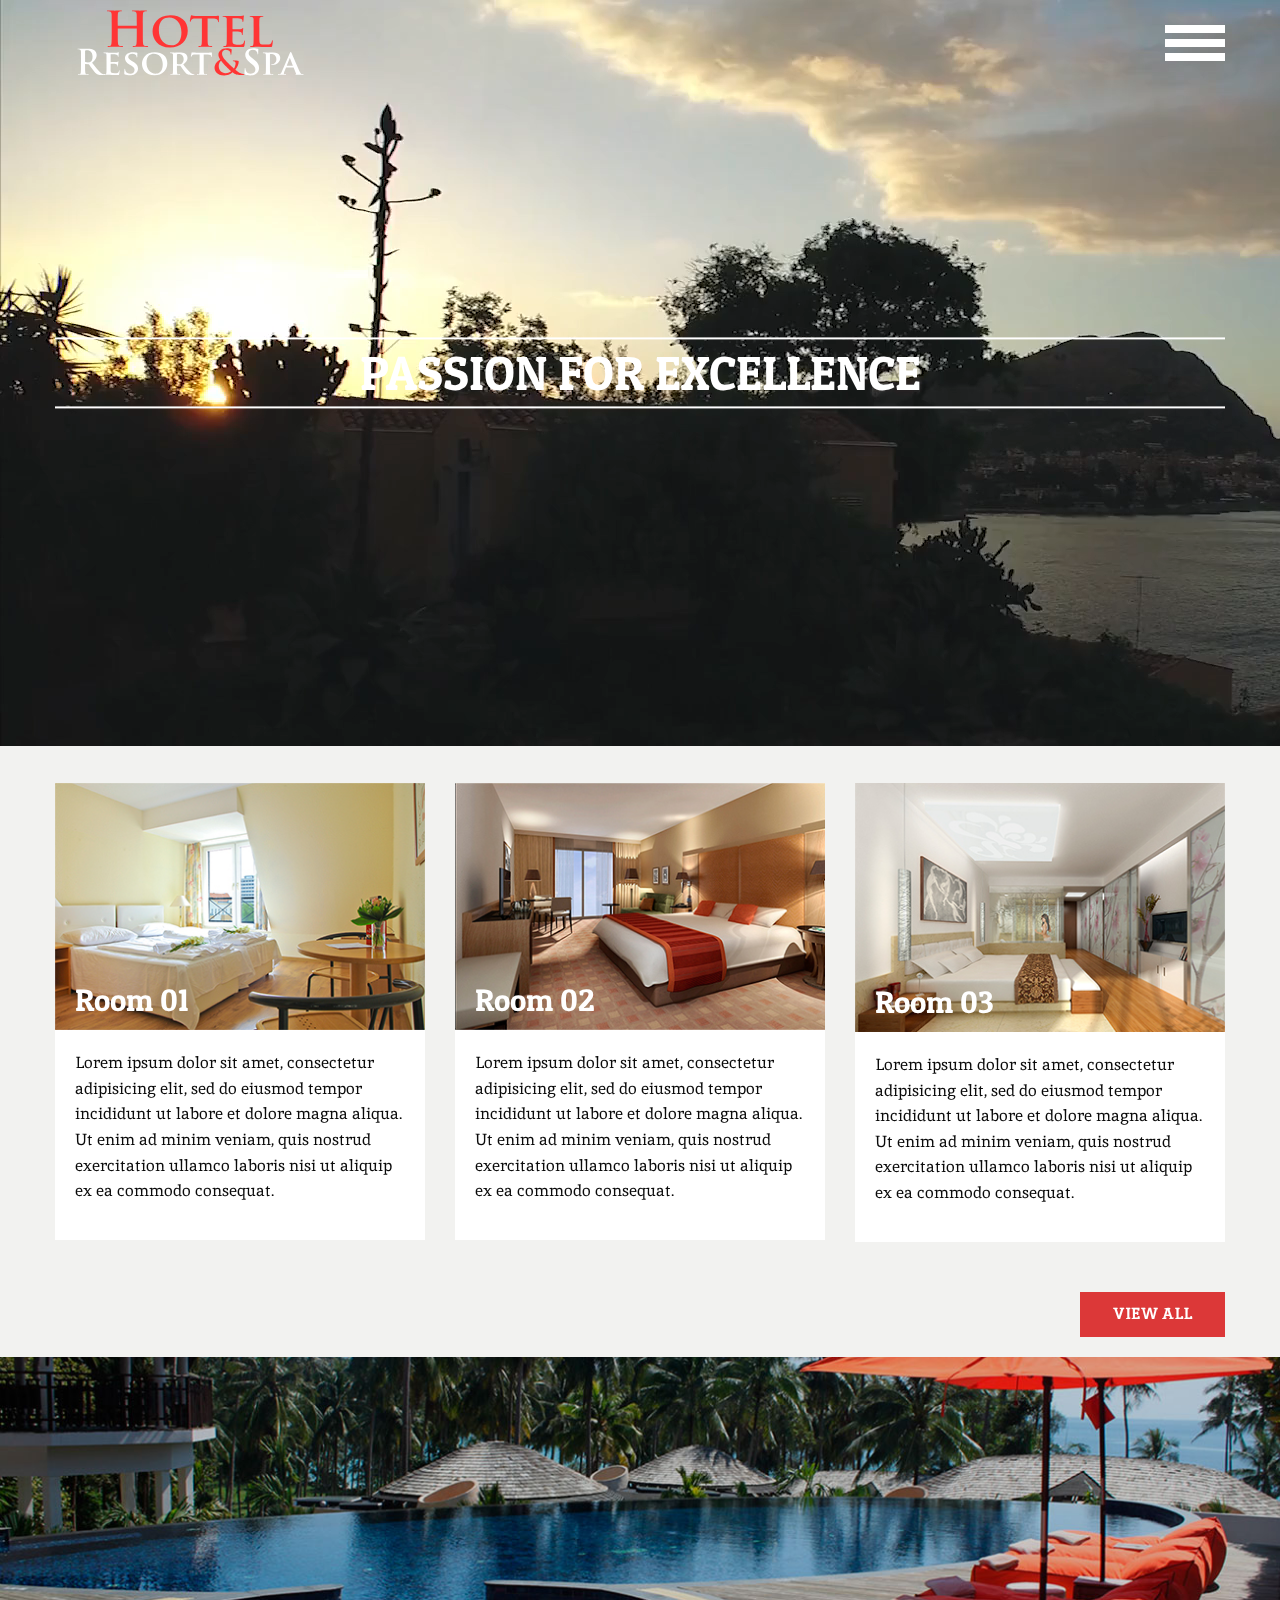
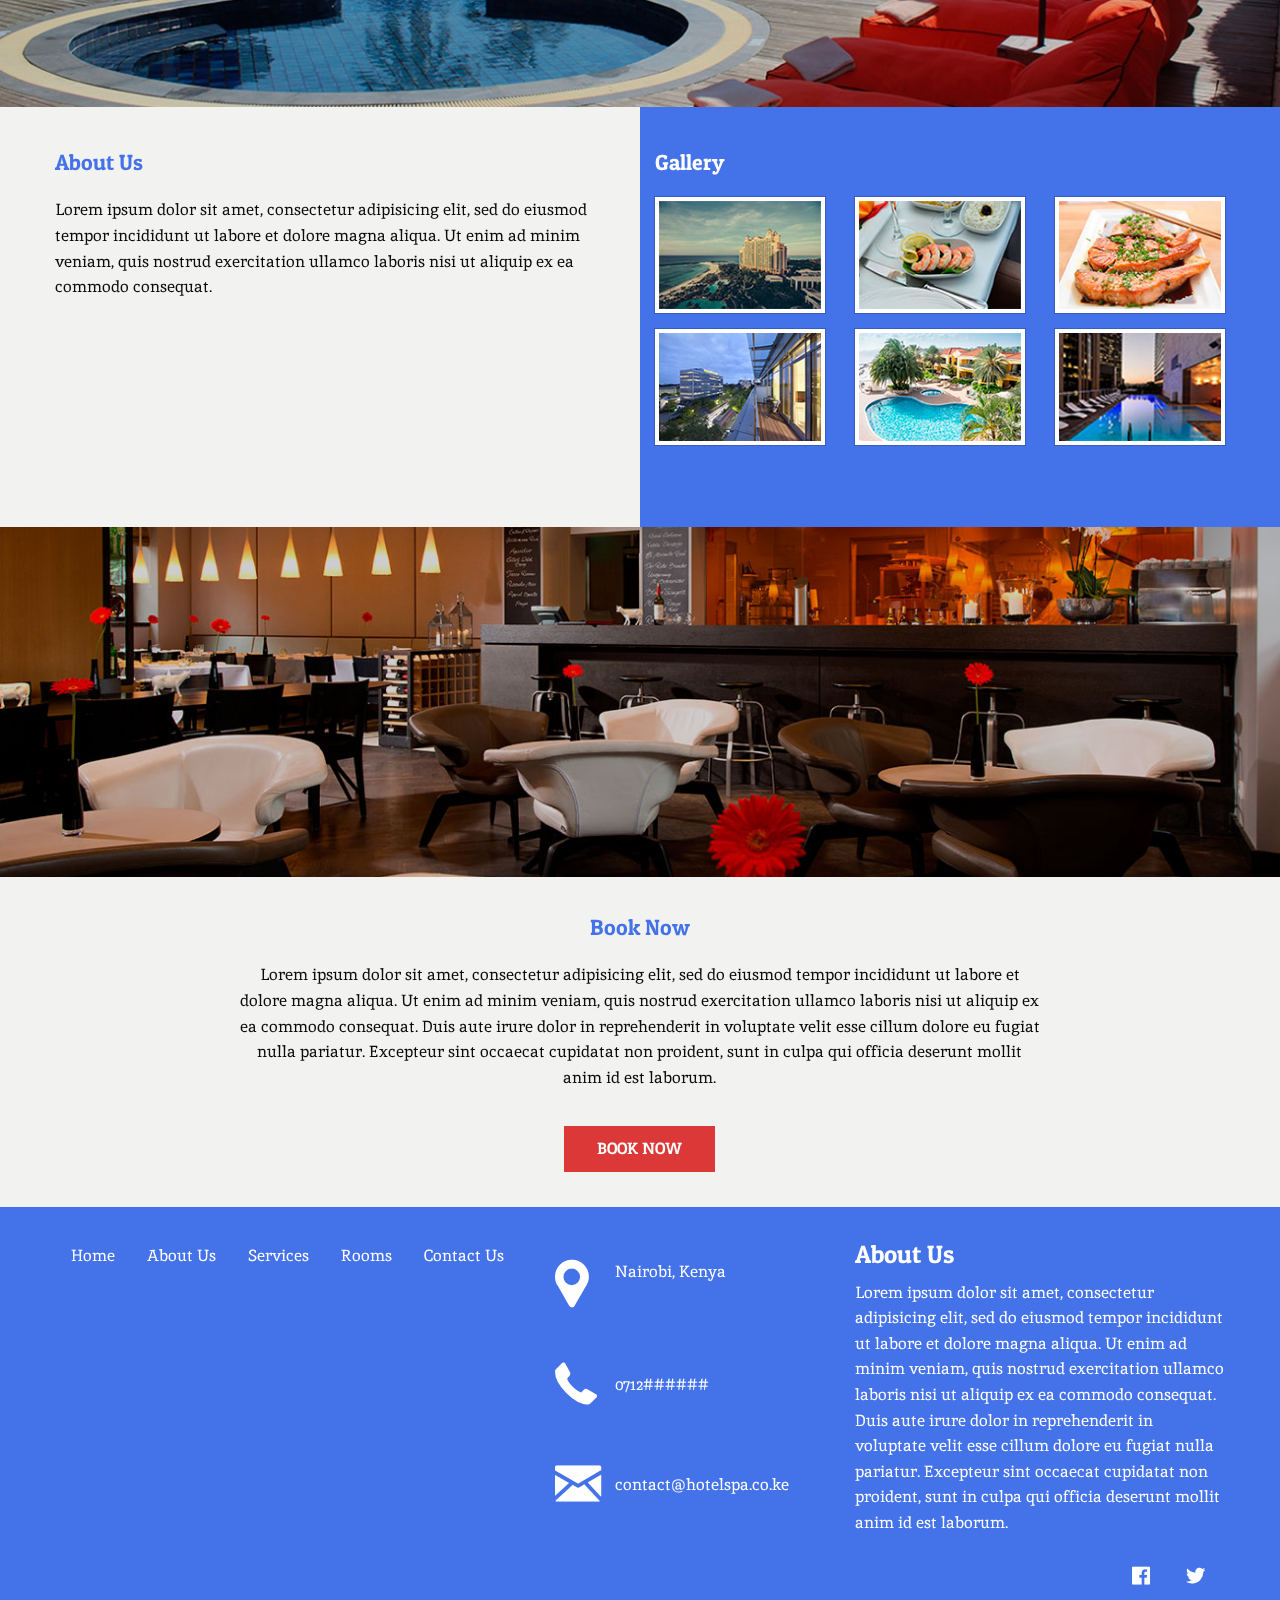
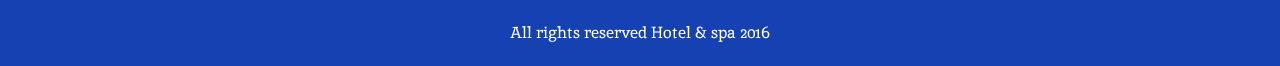
==== commit 850e2c09: "added rooms page and rooms 01 page" ====
--- a/index.html
+++ b/index.html
@@ -27,7 +27,7 @@
                             <a href="services.html">Services</a>
                         </li>
                         <li class="has-submenu isdrilldown-submenu-parent">
-                            <a href="#">Rooms</a>
+                            <a href="">Rooms</a>
                             <ul class="menu vertical">
                                 <li>
                                     <a href="room01.html">Room 01</a>
@@ -89,10 +89,10 @@
                         <!-- header content-->
                     </section>
 
-                    <section class="rooms row">
-                        <h2>Our Rooms</h2>
+                    <section class="content rooms row">
+
                         <div class="medium-4 columns">
-                            <div class="room-image">
+                            <a href="room01.html">                            <div class="room-image">
                                 <img src="assets/rooms/room-01.jpg" alt=""/>
                                 <div class="room-title">
                                     <h3>Room 01</h3>
@@ -102,9 +102,10 @@
                                 <p>
                                     Lorem ipsum dolor sit amet, consectetur adipisicing elit, sed do eiusmod tempor incididunt ut labore et dolore magna aliqua. Ut enim ad minim veniam, quis nostrud exercitation ullamco laboris nisi ut aliquip ex ea commodo consequat.
                                 </p>
-                            </div>
+                            </div></a>
                         </div>
                         <div class="medium-4 columns">
+                            <a href="room02.html">
                             <div class="room-image">
                                 <img src="assets/rooms/room-02.jpg" alt=""/>
                                 <div class="room-title">
@@ -116,9 +117,10 @@
                                     Lorem ipsum dolor sit amet, consectetur adipisicing elit, sed do eiusmod tempor incididunt ut labore et dolore magna aliqua. Ut enim ad minim veniam, quis nostrud exercitation ullamco laboris nisi ut aliquip ex ea commodo consequat.
                                 </p>
                             </div>
+                        </a>
                         </div>
                         <div class="medium-4 columns">
-                            <div class="room-image">
+                            <a href="room03.html">  <div class="room-image">
                                 <img src="assets/rooms/room-03.jpg" alt=""/>
                                 <div class="room-title">
                                     <h3>Room 03</h3>
@@ -128,8 +130,10 @@
                                 <p>
                                     Lorem ipsum dolor sit amet, consectetur adipisicing elit, sed do eiusmod tempor incididunt ut labore et dolore magna aliqua. Ut enim ad minim veniam, quis nostrud exercitation ullamco laboris nisi ut aliquip ex ea commodo consequat.
                                 </p>
-                            </div>
-                        </div>
+                            </div></a>
+                        </div>
+
+
                     </section>
                     <!-- view all button -->
                     <div class="row columns">
--- a/css/app.css
+++ b/css/app.css
@@ -1 +1 @@
-@import url("https://fonts.googleapis.com/css?family=Patua+One");@import url("https://fonts.googleapis.com/css?family=Inika:400,700");/*! normalize.css v3.0.3 | MIT License | github.com/necolas/normalize.css */html{font-family:sans-serif;-ms-text-size-adjust:100%;-webkit-text-size-adjust:100%}body{margin:0}article,aside,details,figcaption,figure,footer,header,hgroup,main,menu,nav,section,summary{display:block}audio,canvas,progress,video{display:inline-block;vertical-align:baseline}audio:not([controls]){display:none;height:0}[hidden],template{display:none}a{background-color:transparent}a:active,a:hover{outline:0}abbr[title]{border-bottom:1px dotted}b,strong{font-weight:bold}dfn{font-style:italic}h1{font-size:2em;margin:0.67em 0}mark{background:#ff0;color:#000}small{font-size:80%}sub,sup{font-size:75%;line-height:0;position:relative;vertical-align:baseline}sup{top:-0.5em}sub{bottom:-0.25em}img{border:0}svg:not(:root){overflow:hidden}figure{margin:1em 40px}hr{box-sizing:content-box;height:0}pre{overflow:auto}code,kbd,pre,samp{font-family:monospace, monospace;font-size:1em}button,input,optgroup,select,textarea{color:inherit;font:inherit;margin:0}button{overflow:visible}button,select{text-transform:none}button,html input[type="button"],input[type="reset"],input[type="submit"]{-webkit-appearance:button;cursor:pointer}button[disabled],html input[disabled]{cursor:not-allowed}button::-moz-focus-inner,input::-moz-focus-inner{border:0;padding:0}input{line-height:normal}input[type="checkbox"],input[type="radio"]{box-sizing:border-box;padding:0}input[type="number"]::-webkit-inner-spin-button,input[type="number"]::-webkit-outer-spin-button{height:auto}input[type="search"]{-webkit-appearance:textfield;box-sizing:content-box}input[type="search"]::-webkit-search-cancel-button,input[type="search"]::-webkit-search-decoration{-webkit-appearance:none}legend{border:0;padding:0}textarea{overflow:auto}optgroup{font-weight:bold}table{border-collapse:collapse;border-spacing:0}td,th{padding:0}.foundation-mq{font-family:"small=0em&medium=40em&large=64em&xlarge=75em&xxlarge=90em"}html{font-size:100%;box-sizing:border-box}*,*::before,*::after{box-sizing:inherit}body{padding:0;margin:0;font-family:"Inika",serif;font-weight:normal;line-height:1.5;color:#0a0a0a;background:#f2f2f0;-webkit-font-smoothing:antialiased;-moz-osx-font-smoothing:grayscale}img{max-width:100%;height:auto;-ms-interpolation-mode:bicubic;display:inline-block;vertical-align:middle}textarea{height:auto;min-height:50px;border-radius:0}select{width:100%;border-radius:0}#map_canvas img,#map_canvas embed,#map_canvas object,.map_canvas img,.map_canvas embed,.map_canvas object,.mqa-display img,.mqa-display embed,.mqa-display object{max-width:none !important}button{-webkit-appearance:none;-moz-appearance:none;background:transparent;padding:0;border:0;border-radius:0;line-height:1}[data-whatinput='mouse'] button{outline:0}.is-visible{display:block !important}.is-hidden{display:none !important}.row{max-width:75rem;margin-left:auto;margin-right:auto}.row::before,.row::after{content:' ';display:table}.row::after{clear:both}.row.collapse>.column,.row.collapse>.columns{padding-left:0;padding-right:0}.row .row{margin-left:-.625rem;margin-right:-.625rem}@media screen and (min-width: 40em){.row .row{margin-left:-.9375rem;margin-right:-.9375rem}}.row .row.collapse{margin-left:0;margin-right:0}.row.expanded{max-width:none}.row.expanded .row{margin-left:auto;margin-right:auto}.column,.columns{width:100%;float:left;padding-left:.625rem;padding-right:.625rem}@media screen and (min-width: 40em){.column,.columns{padding-left:.9375rem;padding-right:.9375rem}}.column:last-child:not(:first-child),.columns:last-child:not(:first-child){float:right}.column.end:last-child:last-child,.end.columns:last-child:last-child{float:left}.column.row.row,.row.row.columns{float:none}.row .column.row.row,.row .row.row.columns{padding-left:0;padding-right:0;margin-left:0;margin-right:0}.small-1{width:8.33333%}.small-push-1{position:relative;left:8.33333%}.small-pull-1{position:relative;left:-8.33333%}.small-offset-0{margin-left:0%}.small-2{width:16.66667%}.small-push-2{position:relative;left:16.66667%}.small-pull-2{position:relative;left:-16.66667%}.small-offset-1{margin-left:8.33333%}.small-3{width:25%}.small-push-3{position:relative;left:25%}.small-pull-3{position:relative;left:-25%}.small-offset-2{margin-left:16.66667%}.small-4{width:33.33333%}.small-push-4{position:relative;left:33.33333%}.small-pull-4{position:relative;left:-33.33333%}.small-offset-3{margin-left:25%}.small-5{width:41.66667%}.small-push-5{position:relative;left:41.66667%}.small-pull-5{position:relative;left:-41.66667%}.small-offset-4{margin-left:33.33333%}.small-6{width:50%}.small-push-6{position:relative;left:50%}.small-pull-6{position:relative;left:-50%}.small-offset-5{margin-left:41.66667%}.small-7{width:58.33333%}.small-push-7{position:relative;left:58.33333%}.small-pull-7{position:relative;left:-58.33333%}.small-offset-6{margin-left:50%}.small-8{width:66.66667%}.small-push-8{position:relative;left:66.66667%}.small-pull-8{position:relative;left:-66.66667%}.small-offset-7{margin-left:58.33333%}.small-9{width:75%}.small-push-9{position:relative;left:75%}.small-pull-9{position:relative;left:-75%}.small-offset-8{margin-left:66.66667%}.small-10{width:83.33333%}.small-push-10{position:relative;left:83.33333%}.small-pull-10{position:relative;left:-83.33333%}.small-offset-9{margin-left:75%}.small-11{width:91.66667%}.small-push-11{position:relative;left:91.66667%}.small-pull-11{position:relative;left:-91.66667%}.small-offset-10{margin-left:83.33333%}.small-12{width:100%}.small-offset-11{margin-left:91.66667%}.small-up-1>.column,.small-up-1>.columns{width:100%;float:left}.small-up-1>.column:nth-of-type(1n),.small-up-1>.columns:nth-of-type(1n){clear:none}.small-up-1>.column:nth-of-type(1n+1),.small-up-1>.columns:nth-of-type(1n+1){clear:both}.small-up-1>.column:last-child,.small-up-1>.columns:last-child{float:left}.small-up-2>.column,.small-up-2>.columns{width:50%;float:left}.small-up-2>.column:nth-of-type(1n),.small-up-2>.columns:nth-of-type(1n){clear:none}.small-up-2>.column:nth-of-type(2n+1),.small-up-2>.columns:nth-of-type(2n+1){clear:both}.small-up-2>.column:last-child,.small-up-2>.columns:last-child{float:left}.small-up-3>.column,.small-up-3>.columns{width:33.33333%;float:left}.small-up-3>.column:nth-of-type(1n),.small-up-3>.columns:nth-of-type(1n){clear:none}.small-up-3>.column:nth-of-type(3n+1),.small-up-3>.columns:nth-of-type(3n+1){clear:both}.small-up-3>.column:last-child,.small-up-3>.columns:last-child{float:left}.small-up-4>.column,.small-up-4>.columns{width:25%;float:left}.small-up-4>.column:nth-of-type(1n),.small-up-4>.columns:nth-of-type(1n){clear:none}.small-up-4>.column:nth-of-type(4n+1),.small-up-4>.columns:nth-of-type(4n+1){clear:both}.small-up-4>.column:last-child,.small-up-4>.columns:last-child{float:left}.small-up-5>.column,.small-up-5>.columns{width:20%;float:left}.small-up-5>.column:nth-of-type(1n),.small-up-5>.columns:nth-of-type(1n){clear:none}.small-up-5>.column:nth-of-type(5n+1),.small-up-5>.columns:nth-of-type(5n+1){clear:both}.small-up-5>.column:last-child,.small-up-5>.columns:last-child{float:left}.small-up-6>.column,.small-up-6>.columns{width:16.66667%;float:left}.small-up-6>.column:nth-of-type(1n),.small-up-6>.columns:nth-of-type(1n){clear:none}.small-up-6>.column:nth-of-type(6n+1),.small-up-6>.columns:nth-of-type(6n+1){clear:both}.small-up-6>.column:last-child,.small-up-6>.columns:last-child{float:left}.small-up-7>.column,.small-up-7>.columns{width:14.28571%;float:left}.small-up-7>.column:nth-of-type(1n),.small-up-7>.columns:nth-of-type(1n){clear:none}.small-up-7>.column:nth-of-type(7n+1),.small-up-7>.columns:nth-of-type(7n+1){clear:both}.small-up-7>.column:last-child,.small-up-7>.columns:last-child{float:left}.small-up-8>.column,.small-up-8>.columns{width:12.5%;float:left}.small-up-8>.column:nth-of-type(1n),.small-up-8>.columns:nth-of-type(1n){clear:none}.small-up-8>.column:nth-of-type(8n+1),.small-up-8>.columns:nth-of-type(8n+1){clear:both}.small-up-8>.column:last-child,.small-up-8>.columns:last-child{float:left}.small-collapse>.column,.small-collapse>.columns{padding-left:0;padding-right:0}.small-collapse .row{margin-left:0;margin-right:0}.expanded.row .small-collapse.row{margin-left:0;margin-right:0}.small-uncollapse>.column,.small-uncollapse>.columns{padding-left:.625rem;padding-right:.625rem}.small-centered{margin-left:auto;margin-right:auto}.small-centered,.small-centered:last-child:not(:first-child){float:none;clear:both}.small-uncentered,.small-push-0,.small-pull-0{position:static;margin-left:0;margin-right:0;float:left}@media screen and (min-width: 40em){.medium-1{width:8.33333%}.medium-push-1{position:relative;left:8.33333%}.medium-pull-1{position:relative;left:-8.33333%}.medium-offset-0{margin-left:0%}.medium-2{width:16.66667%}.medium-push-2{position:relative;left:16.66667%}.medium-pull-2{position:relative;left:-16.66667%}.medium-offset-1{margin-left:8.33333%}.medium-3{width:25%}.medium-push-3{position:relative;left:25%}.medium-pull-3{position:relative;left:-25%}.medium-offset-2{margin-left:16.66667%}.medium-4{width:33.33333%}.medium-push-4{position:relative;left:33.33333%}.medium-pull-4{position:relative;left:-33.33333%}.medium-offset-3{margin-left:25%}.medium-5{width:41.66667%}.medium-push-5{position:relative;left:41.66667%}.medium-pull-5{position:relative;left:-41.66667%}.medium-offset-4{margin-left:33.33333%}.medium-6{width:50%}.medium-push-6{position:relative;left:50%}.medium-pull-6{position:relative;left:-50%}.medium-offset-5{margin-left:41.66667%}.medium-7{width:58.33333%}.medium-push-7{position:relative;left:58.33333%}.medium-pull-7{position:relative;left:-58.33333%}.medium-offset-6{margin-left:50%}.medium-8{width:66.66667%}.medium-push-8{position:relative;left:66.66667%}.medium-pull-8{position:relative;left:-66.66667%}.medium-offset-7{margin-left:58.33333%}.medium-9{width:75%}.medium-push-9{position:relative;left:75%}.medium-pull-9{position:relative;left:-75%}.medium-offset-8{margin-left:66.66667%}.medium-10{width:83.33333%}.medium-push-10{position:relative;left:83.33333%}.medium-pull-10{position:relative;left:-83.33333%}.medium-offset-9{margin-left:75%}.medium-11{width:91.66667%}.medium-push-11{position:relative;left:91.66667%}.medium-pull-11{position:relative;left:-91.66667%}.medium-offset-10{margin-left:83.33333%}.medium-12{width:100%}.medium-offset-11{margin-left:91.66667%}.medium-up-1>.column,.medium-up-1>.columns{width:100%;float:left}.medium-up-1>.column:nth-of-type(1n),.medium-up-1>.columns:nth-of-type(1n){clear:none}.medium-up-1>.column:nth-of-type(1n+1),.medium-up-1>.columns:nth-of-type(1n+1){clear:both}.medium-up-1>.column:last-child,.medium-up-1>.columns:last-child{float:left}.medium-up-2>.column,.medium-up-2>.columns{width:50%;float:left}.medium-up-2>.column:nth-of-type(1n),.medium-up-2>.columns:nth-of-type(1n){clear:none}.medium-up-2>.column:nth-of-type(2n+1),.medium-up-2>.columns:nth-of-type(2n+1){clear:both}.medium-up-2>.column:last-child,.medium-up-2>.columns:last-child{float:left}.medium-up-3>.column,.medium-up-3>.columns{width:33.33333%;float:left}.medium-up-3>.column:nth-of-type(1n),.medium-up-3>.columns:nth-of-type(1n){clear:none}.medium-up-3>.column:nth-of-type(3n+1),.medium-up-3>.columns:nth-of-type(3n+1){clear:both}.medium-up-3>.column:last-child,.medium-up-3>.columns:last-child{float:left}.medium-up-4>.column,.medium-up-4>.columns{width:25%;float:left}.medium-up-4>.column:nth-of-type(1n),.medium-up-4>.columns:nth-of-type(1n){clear:none}.medium-up-4>.column:nth-of-type(4n+1),.medium-up-4>.columns:nth-of-type(4n+1){clear:both}.medium-up-4>.column:last-child,.medium-up-4>.columns:last-child{float:left}.medium-up-5>.column,.medium-up-5>.columns{width:20%;float:left}.medium-up-5>.column:nth-of-type(1n),.medium-up-5>.columns:nth-of-type(1n){clear:none}.medium-up-5>.column:nth-of-type(5n+1),.medium-up-5>.columns:nth-of-type(5n+1){clear:both}.medium-up-5>.column:last-child,.medium-up-5>.columns:last-child{float:left}.medium-up-6>.column,.medium-up-6>.columns{width:16.66667%;float:left}.medium-up-6>.column:nth-of-type(1n),.medium-up-6>.columns:nth-of-type(1n){clear:none}.medium-up-6>.column:nth-of-type(6n+1),.medium-up-6>.columns:nth-of-type(6n+1){clear:both}.medium-up-6>.column:last-child,.medium-up-6>.columns:last-child{float:left}.medium-up-7>.column,.medium-up-7>.columns{width:14.28571%;float:left}.medium-up-7>.column:nth-of-type(1n),.medium-up-7>.columns:nth-of-type(1n){clear:none}.medium-up-7>.column:nth-of-type(7n+1),.medium-up-7>.columns:nth-of-type(7n+1){clear:both}.medium-up-7>.column:last-child,.medium-up-7>.columns:last-child{float:left}.medium-up-8>.column,.medium-up-8>.columns{width:12.5%;float:left}.medium-up-8>.column:nth-of-type(1n),.medium-up-8>.columns:nth-of-type(1n){clear:none}.medium-up-8>.column:nth-of-type(8n+1),.medium-up-8>.columns:nth-of-type(8n+1){clear:both}.medium-up-8>.column:last-child,.medium-up-8>.columns:last-child{float:left}.medium-collapse>.column,.medium-collapse>.columns{padding-left:0;padding-right:0}.medium-collapse .row{margin-left:0;margin-right:0}.expanded.row .medium-collapse.row{margin-left:0;margin-right:0}.medium-uncollapse>.column,.medium-uncollapse>.columns{padding-left:.9375rem;padding-right:.9375rem}.medium-centered{margin-left:auto;margin-right:auto}.medium-centered,.medium-centered:last-child:not(:first-child){float:none;clear:both}.medium-uncentered,.medium-push-0,.medium-pull-0{position:static;margin-left:0;margin-right:0;float:left}}@media screen and (min-width: 64em){.large-1{width:8.33333%}.large-push-1{position:relative;left:8.33333%}.large-pull-1{position:relative;left:-8.33333%}.large-offset-0{margin-left:0%}.large-2{width:16.66667%}.large-push-2{position:relative;left:16.66667%}.large-pull-2{position:relative;left:-16.66667%}.large-offset-1{margin-left:8.33333%}.large-3{width:25%}.large-push-3{position:relative;left:25%}.large-pull-3{position:relative;left:-25%}.large-offset-2{margin-left:16.66667%}.large-4{width:33.33333%}.large-push-4{position:relative;left:33.33333%}.large-pull-4{position:relative;left:-33.33333%}.large-offset-3{margin-left:25%}.large-5{width:41.66667%}.large-push-5{position:relative;left:41.66667%}.large-pull-5{position:relative;left:-41.66667%}.large-offset-4{margin-left:33.33333%}.large-6{width:50%}.large-push-6{position:relative;left:50%}.large-pull-6{position:relative;left:-50%}.large-offset-5{margin-left:41.66667%}.large-7{width:58.33333%}.large-push-7{position:relative;left:58.33333%}.large-pull-7{position:relative;left:-58.33333%}.large-offset-6{margin-left:50%}.large-8{width:66.66667%}.large-push-8{position:relative;left:66.66667%}.large-pull-8{position:relative;left:-66.66667%}.large-offset-7{margin-left:58.33333%}.large-9{width:75%}.large-push-9{position:relative;left:75%}.large-pull-9{position:relative;left:-75%}.large-offset-8{margin-left:66.66667%}.large-10{width:83.33333%}.large-push-10{position:relative;left:83.33333%}.large-pull-10{position:relative;left:-83.33333%}.large-offset-9{margin-left:75%}.large-11{width:91.66667%}.large-push-11{position:relative;left:91.66667%}.large-pull-11{position:relative;left:-91.66667%}.large-offset-10{margin-left:83.33333%}.large-12{width:100%}.large-offset-11{margin-left:91.66667%}.large-up-1>.column,.large-up-1>.columns{width:100%;float:left}.large-up-1>.column:nth-of-type(1n),.large-up-1>.columns:nth-of-type(1n){clear:none}.large-up-1>.column:nth-of-type(1n+1),.large-up-1>.columns:nth-of-type(1n+1){clear:both}.large-up-1>.column:last-child,.large-up-1>.columns:last-child{float:left}.large-up-2>.column,.large-up-2>.columns{width:50%;float:left}.large-up-2>.column:nth-of-type(1n),.large-up-2>.columns:nth-of-type(1n){clear:none}.large-up-2>.column:nth-of-type(2n+1),.large-up-2>.columns:nth-of-type(2n+1){clear:both}.large-up-2>.column:last-child,.large-up-2>.columns:last-child{float:left}.large-up-3>.column,.large-up-3>.columns{width:33.33333%;float:left}.large-up-3>.column:nth-of-type(1n),.large-up-3>.columns:nth-of-type(1n){clear:none}.large-up-3>.column:nth-of-type(3n+1),.large-up-3>.columns:nth-of-type(3n+1){clear:both}.large-up-3>.column:last-child,.large-up-3>.columns:last-child{float:left}.large-up-4>.column,.large-up-4>.columns{width:25%;float:left}.large-up-4>.column:nth-of-type(1n),.large-up-4>.columns:nth-of-type(1n){clear:none}.large-up-4>.column:nth-of-type(4n+1),.large-up-4>.columns:nth-of-type(4n+1){clear:both}.large-up-4>.column:last-child,.large-up-4>.columns:last-child{float:left}.large-up-5>.column,.large-up-5>.columns{width:20%;float:left}.large-up-5>.column:nth-of-type(1n),.large-up-5>.columns:nth-of-type(1n){clear:none}.large-up-5>.column:nth-of-type(5n+1),.large-up-5>.columns:nth-of-type(5n+1){clear:both}.large-up-5>.column:last-child,.large-up-5>.columns:last-child{float:left}.large-up-6>.column,.large-up-6>.columns{width:16.66667%;float:left}.large-up-6>.column:nth-of-type(1n),.large-up-6>.columns:nth-of-type(1n){clear:none}.large-up-6>.column:nth-of-type(6n+1),.large-up-6>.columns:nth-of-type(6n+1){clear:both}.large-up-6>.column:last-child,.large-up-6>.columns:last-child{float:left}.large-up-7>.column,.large-up-7>.columns{width:14.28571%;float:left}.large-up-7>.column:nth-of-type(1n),.large-up-7>.columns:nth-of-type(1n){clear:none}.large-up-7>.column:nth-of-type(7n+1),.large-up-7>.columns:nth-of-type(7n+1){clear:both}.large-up-7>.column:last-child,.large-up-7>.columns:last-child{float:left}.large-up-8>.column,.large-up-8>.columns{width:12.5%;float:left}.large-up-8>.column:nth-of-type(1n),.large-up-8>.columns:nth-of-type(1n){clear:none}.large-up-8>.column:nth-of-type(8n+1),.large-up-8>.columns:nth-of-type(8n+1){clear:both}.large-up-8>.column:last-child,.large-up-8>.columns:last-child{float:left}.large-collapse>.column,.large-collapse>.columns{padding-left:0;padding-right:0}.large-collapse .row{margin-left:0;margin-right:0}.expanded.row .large-collapse.row{margin-left:0;margin-right:0}.large-uncollapse>.column,.large-uncollapse>.columns{padding-left:.9375rem;padding-right:.9375rem}.large-centered{margin-left:auto;margin-right:auto}.large-centered,.large-centered:last-child:not(:first-child){float:none;clear:both}.large-uncentered,.large-push-0,.large-pull-0{position:static;margin-left:0;margin-right:0;float:left}}div,dl,dt,dd,ul,ol,li,h1,h2,h3,h4,h5,h6,pre,form,p,blockquote,th,td{margin:0;padding:0}p{font-size:inherit;line-height:1.6;margin-bottom:1rem;text-rendering:optimizeLegibility}em,i{font-style:italic;line-height:inherit}strong,b{font-weight:bold;line-height:inherit}small{font-size:80%;line-height:inherit}h1,h2,h3,h4,h5,h6{font-family:"Patua One",cursive;font-weight:normal;font-style:normal;color:inherit;text-rendering:optimizeLegibility;margin-top:0;margin-bottom:.5rem;line-height:1.4}h1 small,h2 small,h3 small,h4 small,h5 small,h6 small{color:#cacaca;line-height:0}h1{font-size:1.5rem}h2{font-size:1.25rem}h3{font-size:1.1875rem}h4{font-size:1.125rem}h5{font-size:1.0625rem}h6{font-size:1rem}@media screen and (min-width: 40em){h1{font-size:3rem}h2{font-size:2.5rem}h3{font-size:1.9375rem}h4{font-size:1.5625rem}h5{font-size:1.25rem}h6{font-size:1rem}}a{color:#4472e9;text-decoration:none;line-height:inherit;cursor:pointer}a:hover,a:focus{color:#1e56e5}a img{border:0}hr{max-width:75rem;height:0;border-right:0;border-top:0;border-bottom:1px solid #cacaca;border-left:0;margin:1.25rem auto;clear:both}ul,ol,dl{line-height:1.6;margin-bottom:1rem;list-style-position:outside}li{font-size:inherit}ul{list-style-type:disc;margin-left:1.25rem}ol{margin-left:1.25rem}ul ul,ol ul,ul ol,ol ol{margin-left:1.25rem;margin-bottom:0}dl{margin-bottom:1rem}dl dt{margin-bottom:.3rem;font-weight:bold}blockquote{margin:0 0 1rem;padding:.5625rem 1.25rem 0 1.1875rem;border-left:1px solid #cacaca}blockquote,blockquote p{line-height:1.6;color:#8a8a8a}cite{display:block;font-size:.8125rem;color:#8a8a8a}cite:before{content:'\2014 \0020'}abbr{color:#0a0a0a;cursor:help;border-bottom:1px dotted #0a0a0a}code{font-family:Consolas,"Liberation Mono",Courier,monospace;font-weight:normal;color:#0a0a0a;background-color:#f2f2f0;border:1px solid #cacaca;padding:.125rem .3125rem .0625rem}kbd{padding:.125rem .25rem 0;margin:0;background-color:#f2f2f0;color:#0a0a0a;font-family:Consolas,"Liberation Mono",Courier,monospace}.subheader{margin-top:.2rem;margin-bottom:.5rem;font-weight:normal;line-height:1.4;color:#8a8a8a}.lead{font-size:125%;line-height:1.6}.stat{font-size:2.5rem;line-height:1}p+.stat{margin-top:-1rem}.no-bullet{margin-left:0;list-style:none}.text-left{text-align:left}.text-right{text-align:right}.text-center{text-align:center}.text-justify{text-align:justify}@media screen and (min-width: 40em){.medium-text-left{text-align:left}.medium-text-right{text-align:right}.medium-text-center{text-align:center}.medium-text-justify{text-align:justify}}@media screen and (min-width: 64em){.large-text-left{text-align:left}.large-text-right{text-align:right}.large-text-center{text-align:center}.large-text-justify{text-align:justify}}.show-for-print{display:none !important}@media print{*{background:transparent !important;color:black !important;box-shadow:none !important;text-shadow:none !important}.show-for-print{display:block !important}.hide-for-print{display:none !important}table.show-for-print{display:table !important}thead.show-for-print{display:table-header-group !important}tbody.show-for-print{display:table-row-group !important}tr.show-for-print{display:table-row !important}td.show-for-print{display:table-cell !important}th.show-for-print{display:table-cell !important}a,a:visited{text-decoration:underline}a[href]:after{content:" (" attr(href) ")"}.ir a:after,a[href^='javascript:']:after,a[href^='#']:after{content:''}abbr[title]:after{content:" (" attr(title) ")"}pre,blockquote{border:1px solid #8a8a8a;page-break-inside:avoid}thead{display:table-header-group}tr,img{page-break-inside:avoid}img{max-width:100% !important}@page{margin:0.5cm}p,h2,h3{orphans:3;widows:3}h2,h3{page-break-after:avoid}}.button{display:inline-block;text-align:center;line-height:1;cursor:pointer;-webkit-appearance:none;transition:background-color 0.25s ease-out, color 0.25s ease-out;vertical-align:middle;border:1px solid transparent;border-radius:0;padding:0.85em 2em;margin:0 0 1rem 0;font-size:0.9rem;background-color:#4472e9;color:#fff}[data-whatinput='mouse'] .button{outline:0}.button:hover,.button:focus{background-color:#1c54e4;color:#fff}.button.tiny{font-size:.6rem}.button.small{font-size:.75rem}.button.large{font-size:1.25rem}.button.expanded{display:block;width:100%;margin-left:0;margin-right:0}.button.primary{background-color:#4472e9;color:#fff}.button.primary:hover,.button.primary:focus{background-color:#194ed7;color:#fff}.button.secondary{background-color:#dc3838;color:#fff}.button.secondary:hover,.button.secondary:focus{background-color:#bc2121;color:#fff}.button.success{background-color:#3adb76;color:#fff}.button.success:hover,.button.success:focus{background-color:#22bb5b;color:#fff}.button.warning{background-color:#ffae00;color:#fff}.button.warning:hover,.button.warning:focus{background-color:#cc8b00;color:#fff}.button.alert{background-color:#ec5840;color:#fff}.button.alert:hover,.button.alert:focus{background-color:#da3116;color:#fff}.button.hollow{border:1px solid #4472e9;color:#4472e9}.button.hollow,.button.hollow:hover,.button.hollow:focus{background-color:transparent}.button.hollow:hover,.button.hollow:focus{border-color:#103187;color:#103187}.button.hollow.primary{border:1px solid #4472e9;color:#4472e9}.button.hollow.primary:hover,.button.hollow.primary:focus{border-color:#103187;color:#103187}.button.hollow.secondary{border:1px solid #dc3838;color:#dc3838}.button.hollow.secondary:hover,.button.hollow.secondary:focus{border-color:#751515;color:#751515}.button.hollow.success{border:1px solid #3adb76;color:#3adb76}.button.hollow.success:hover,.button.hollow.success:focus{border-color:#157539;color:#157539}.button.hollow.warning{border:1px solid #ffae00;color:#ffae00}.button.hollow.warning:hover,.button.hollow.warning:focus{border-color:#805700;color:#805700}.button.hollow.alert{border:1px solid #ec5840;color:#ec5840}.button.hollow.alert:hover,.button.hollow.alert:focus{border-color:#881f0e;color:#881f0e}.button.disabled,.button[disabled]{opacity:.25;cursor:not-allowed}.button.disabled:hover,.button.disabled:focus,.button[disabled]:hover,.button[disabled]:focus{background-color:#4472e9;color:#fff}.button.disabled.primary,.button[disabled].primary{opacity:.25;cursor:not-allowed}.button.disabled.primary:hover,.button.disabled.primary:focus,.button[disabled].primary:hover,.button[disabled].primary:focus{background-color:#4472e9;color:#fff}.button.disabled.secondary,.button[disabled].secondary{opacity:.25;cursor:not-allowed}.button.disabled.secondary:hover,.button.disabled.secondary:focus,.button[disabled].secondary:hover,.button[disabled].secondary:focus{background-color:#dc3838;color:#fff}.button.disabled.success,.button[disabled].success{opacity:.25;cursor:not-allowed}.button.disabled.success:hover,.button.disabled.success:focus,.button[disabled].success:hover,.button[disabled].success:focus{background-color:#3adb76;color:#fff}.button.disabled.warning,.button[disabled].warning{opacity:.25;cursor:not-allowed}.button.disabled.warning:hover,.button.disabled.warning:focus,.button[disabled].warning:hover,.button[disabled].warning:focus{background-color:#ffae00;color:#fff}.button.disabled.alert,.button[disabled].alert{opacity:.25;cursor:not-allowed}.button.disabled.alert:hover,.button.disabled.alert:focus,.button[disabled].alert:hover,.button[disabled].alert:focus{background-color:#ec5840;color:#fff}.button.dropdown::after{content:'';display:block;width:0;height:0;border:inset .4em;border-color:#fff transparent transparent;border-top-style:solid;border-bottom-width:0;position:relative;top:0.4em;float:right;margin-left:2em;display:inline-block}.button.arrow-only::after{margin-left:0;float:none;top:-0.1em}[type='text'],[type='password'],[type='date'],[type='datetime'],[type='datetime-local'],[type='month'],[type='week'],[type='email'],[type='number'],[type='search'],[type='tel'],[type='time'],[type='url'],[type='color'],textarea{display:block;box-sizing:border-box;width:100%;height:2.4375rem;padding:.5rem;border:1px solid #cacaca;margin:0 0 1rem;font-family:inherit;font-size:1rem;color:#0a0a0a;background-color:#fff;box-shadow:inset 0 1px 2px rgba(10,10,10,0.1);border-radius:0;transition:box-shadow 0.5s,border-color 0.25s ease-in-out;-webkit-appearance:none;-moz-appearance:none}[type='text']:focus,[type='password']:focus,[type='date']:focus,[type='datetime']:focus,[type='datetime-local']:focus,[type='month']:focus,[type='week']:focus,[type='email']:focus,[type='number']:focus,[type='search']:focus,[type='tel']:focus,[type='time']:focus,[type='url']:focus,[type='color']:focus,textarea:focus{border:1px solid #8a8a8a;background-color:#fff;outline:none;box-shadow:0 0 5px #cacaca;transition:box-shadow 0.5s,border-color 0.25s ease-in-out}textarea{max-width:100%}textarea[rows]{height:auto}input::-webkit-input-placeholder,textarea::-webkit-input-placeholder{color:#cacaca}input::-moz-placeholder,textarea::-moz-placeholder{color:#cacaca}input:-ms-input-placeholder,textarea:-ms-input-placeholder{color:#cacaca}input::placeholder,textarea::placeholder{color:#cacaca}input:disabled,input[readonly],textarea:disabled,textarea[readonly]{background-color:#f2f2f0;cursor:default}[type='submit'],[type='button']{border-radius:0;-webkit-appearance:none;-moz-appearance:none}input[type='search']{box-sizing:border-box}[type='file'],[type='checkbox'],[type='radio']{margin:0 0 1rem}[type='checkbox']+label,[type='radio']+label{display:inline-block;margin-left:.5rem;margin-right:1rem;margin-bottom:0;vertical-align:baseline}[type='checkbox']+label[for],[type='radio']+label[for]{cursor:pointer}label>[type='checkbox'],label>[type='radio']{margin-right:.5rem}[type='file']{width:100%}label{display:block;margin:0;font-size:.875rem;font-weight:normal;line-height:1.8;color:#0a0a0a}label.middle{margin:0 0 1rem;padding:.5625rem 0}.help-text{margin-top:-.5rem;font-size:.8125rem;font-style:italic;color:#0a0a0a}.input-group{display:table;width:100%;margin-bottom:1rem}.input-group>:first-child{border-radius:0 0 0 0}.input-group>:last-child>*{border-radius:0 0 0 0}.input-group-label,.input-group-field,.input-group-button{margin:0;white-space:nowrap;display:table-cell;vertical-align:middle}.input-group-label{text-align:center;padding:0 1rem;background:#f2f2f0;color:#0a0a0a;border:1px solid #cacaca;white-space:nowrap;width:1%;height:100%}.input-group-label:first-child{border-right:0}.input-group-label:last-child{border-left:0}.input-group-field{border-radius:0;height:2.5rem}.input-group-button{padding-top:0;padding-bottom:0;text-align:center;height:100%;width:1%}.input-group-button a,.input-group-button input,.input-group-button button{margin:0}.input-group .input-group-button{display:table-cell}fieldset{border:0;padding:0;margin:0}legend{margin-bottom:.5rem;max-width:100%}.fieldset{border:1px solid #cacaca;padding:1.25rem;margin:1.125rem 0}.fieldset legend{background:#f2f2f0;padding:0 .1875rem;margin:0;margin-left:-.1875rem}select{height:2.4375rem;padding:.5rem;border:1px solid #cacaca;margin:0 0 1rem;font-size:1rem;font-family:inherit;line-height:normal;color:#0a0a0a;background-color:#fff;border-radius:0;-webkit-appearance:none;-moz-appearance:none;background-image:url("data:image/svg+xml;utf8,<svg xmlns='http://www.w3.org/2000/svg' version='1.1' width='32' height='24' viewBox='0 0 32 24'><polygon points='0,0 32,0 16,24' style='fill: rgb%28138, 138, 138%29'></polygon></svg>");background-size:9px 6px;background-position:right -1rem center;background-origin:content-box;background-repeat:no-repeat;padding-right:1.5rem}@media screen and (min-width: 0\0){select{background-image:url("[data-uri]")}}select:disabled{background-color:#f2f2f0;cursor:default}select::-ms-expand{display:none}select[multiple]{height:auto;background-image:none}.is-invalid-input:not(:focus){background-color:rgba(236,88,64,0.1);border-color:#ec5840}.is-invalid-label{color:#ec5840}.form-error{display:none;margin-top:-.5rem;margin-bottom:1rem;font-size:.75rem;font-weight:bold;color:#ec5840}.form-error.is-visible{display:block}.accordion{list-style-type:none;background:#fff;margin-left:0}.accordion-item:first-child>:first-child{border-radius:0 0 0 0}.accordion-item:last-child>:last-child{border-radius:0 0 0 0}.accordion-title{display:block;padding:1.25rem 1rem;line-height:1;font-size:.75rem;color:#4472e9;position:relative;border:1px solid #f2f2f0;border-bottom:0}:last-child:not(.is-active)>.accordion-title{border-radius:0 0 0 0;border-bottom:1px solid #f2f2f0}.accordion-title:hover,.accordion-title:focus{background-color:#f2f2f0}.accordion-title::before{content:'+';position:absolute;right:1rem;top:50%;margin-top:-0.5rem}.is-active>.accordion-title::before{content:'–'}.accordion-content{padding:1rem;display:none;border:1px solid #f2f2f0;border-bottom:0;background-color:#fff;color:#4472e9}:last-child>.accordion-content:last-child{border-bottom:1px solid #f2f2f0}.is-accordion-submenu-parent>a{position:relative}.is-accordion-submenu-parent>a::after{content:'';display:block;width:0;height:0;border:inset 6px;border-color:#4472e9 transparent transparent;border-top-style:solid;border-bottom-width:0;position:absolute;top:50%;margin-top:-4px;right:1rem}.is-accordion-submenu-parent[aria-expanded='true']>a::after{-ms-transform-origin:50% 50%;transform-origin:50% 50%;-ms-transform:scaleY(-1);transform:scaleY(-1)}.badge{display:inline-block;padding:.3em;min-width:2.1em;font-size:.6rem;text-align:center;border-radius:50%;background:#4472e9;color:#fff}.badge.secondary{background:#dc3838;color:#fff}.badge.success{background:#3adb76;color:#fff}.badge.warning{background:#ffae00;color:#fff}.badge.alert{background:#ec5840;color:#fff}.breadcrumbs{list-style:none;margin:0 0 1rem 0}.breadcrumbs::before,.breadcrumbs::after{content:' ';display:table}.breadcrumbs::after{clear:both}.breadcrumbs li{float:left;color:#0a0a0a;font-size:.6875rem;cursor:default;text-transform:uppercase}.breadcrumbs li:not(:last-child)::after{color:#cacaca;content:"/";margin:0 .75rem;position:relative;top:1px;opacity:1}.breadcrumbs a{color:#4472e9}.breadcrumbs a:hover{text-decoration:underline}.breadcrumbs .disabled{color:#cacaca;cursor:not-allowed}.button-group{margin-bottom:1rem;font-size:0}.button-group::before,.button-group::after{content:' ';display:table}.button-group::after{clear:both}.button-group .button{margin:0;margin-right:1px;margin-bottom:1px;font-size:0.9rem}.button-group .button:last-child{margin-right:0}.button-group.tiny .button{font-size:.6rem}.button-group.small .button{font-size:.75rem}.button-group.large .button{font-size:1.25rem}.button-group.expanded{margin-right:-1px}.button-group.expanded::before,.button-group.expanded::after{display:none}.button-group.expanded .button:first-child:nth-last-child(2),.button-group.expanded .button:first-child:nth-last-child(2):first-child:nth-last-child(2) ~ .button{display:inline-block;width:calc(50% - 1px);margin-right:1px}.button-group.expanded .button:first-child:nth-last-child(2):last-child,.button-group.expanded .button:first-child:nth-last-child(2):first-child:nth-last-child(2) ~ .button:last-child{margin-right:-6px}.button-group.expanded .button:first-child:nth-last-child(3),.button-group.expanded .button:first-child:nth-last-child(3):first-child:nth-last-child(3) ~ .button{display:inline-block;width:calc(33.33333% - 1px);margin-right:1px}.button-group.expanded .button:first-child:nth-last-child(3):last-child,.button-group.expanded .button:first-child:nth-last-child(3):first-child:nth-last-child(3) ~ .button:last-child{margin-right:-6px}.button-group.expanded .button:first-child:nth-last-child(4),.button-group.expanded .button:first-child:nth-last-child(4):first-child:nth-last-child(4) ~ .button{display:inline-block;width:calc(25% - 1px);margin-right:1px}.button-group.expanded .button:first-child:nth-last-child(4):last-child,.button-group.expanded .button:first-child:nth-last-child(4):first-child:nth-last-child(4) ~ .button:last-child{margin-right:-6px}.button-group.expanded .button:first-child:nth-last-child(5),.button-group.expanded .button:first-child:nth-last-child(5):first-child:nth-last-child(5) ~ .button{display:inline-block;width:calc(20% - 1px);margin-right:1px}.button-group.expanded .button:first-child:nth-last-child(5):last-child,.button-group.expanded .button:first-child:nth-last-child(5):first-child:nth-last-child(5) ~ .button:last-child{margin-right:-6px}.button-group.expanded .button:first-child:nth-last-child(6),.button-group.expanded .button:first-child:nth-last-child(6):first-child:nth-last-child(6) ~ .button{display:inline-block;width:calc(16.66667% - 1px);margin-right:1px}.button-group.expanded .button:first-child:nth-last-child(6):last-child,.button-group.expanded .button:first-child:nth-last-child(6):first-child:nth-last-child(6) ~ .button:last-child{margin-right:-6px}.button-group.primary .button{background-color:#4472e9;color:#fff}.button-group.primary .button:hover,.button-group.primary .button:focus{background-color:#194ed7;color:#fff}.button-group.secondary .button{background-color:#dc3838;color:#fff}.button-group.secondary .button:hover,.button-group.secondary .button:focus{background-color:#bc2121;color:#fff}.button-group.success .button{background-color:#3adb76;color:#fff}.button-group.success .button:hover,.button-group.success .button:focus{background-color:#22bb5b;color:#fff}.button-group.warning .button{background-color:#ffae00;color:#fff}.button-group.warning .button:hover,.button-group.warning .button:focus{background-color:#cc8b00;color:#fff}.button-group.alert .button{background-color:#ec5840;color:#fff}.button-group.alert .button:hover,.button-group.alert .button:focus{background-color:#da3116;color:#fff}.button-group.stacked .button,.button-group.stacked-for-small .button,.button-group.stacked-for-medium .button{width:100%}.button-group.stacked .button:last-child,.button-group.stacked-for-small .button:last-child,.button-group.stacked-for-medium .button:last-child{margin-bottom:0}@media screen and (min-width: 40em){.button-group.stacked-for-small .button{width:auto;margin-bottom:0}}@media screen and (min-width: 64em){.button-group.stacked-for-medium .button{width:auto;margin-bottom:0}}@media screen and (max-width: 39.9375em){.button-group.stacked-for-small.expanded{display:block}.button-group.stacked-for-small.expanded .button{display:block;margin-right:0}}.callout{margin:0 0 1rem 0;padding:1rem;border:1px solid rgba(10,10,10,0.25);border-radius:0;position:relative;color:#0a0a0a;background-color:#fff}.callout>:first-child{margin-top:0}.callout>:last-child{margin-bottom:0}.callout.primary{background-color:#e3eafc}.callout.secondary{background-color:#fae1e1}.callout.success{background-color:#e1faea}.callout.warning{background-color:#fff3d9}.callout.alert{background-color:#fce6e2}.callout.small{padding-top:.5rem;padding-right:.5rem;padding-bottom:.5rem;padding-left:.5rem}.callout.large{padding-top:3rem;padding-right:3rem;padding-bottom:3rem;padding-left:3rem}.close-button{position:absolute;color:#8a8a8a;right:1rem;top:.5rem;font-size:2em;line-height:1;cursor:pointer}[data-whatinput='mouse'] .close-button{outline:0}.close-button:hover,.close-button:focus{color:#0a0a0a}.menu{margin:0;list-style-type:none}.menu>li{display:table-cell;vertical-align:middle}[data-whatinput='mouse'] .menu>li{outline:0}.menu>li>a{display:block;padding:0.7rem 1rem;line-height:1}.menu input,.menu a,.menu button{margin-bottom:0}.menu>li>a img,.menu>li>a i,.menu>li>a svg{vertical-align:middle}.menu>li>a img+span,.menu>li>a i+span,.menu>li>a svg+span{vertical-align:middle}.menu>li>a img,.menu>li>a i,.menu>li>a svg{margin-right:.25rem;display:inline-block}.menu>li{display:table-cell}.menu.vertical>li{display:block}@media screen and (min-width: 40em){.menu.medium-horizontal>li{display:table-cell}.menu.medium-vertical>li{display:block}}@media screen and (min-width: 64em){.menu.large-horizontal>li{display:table-cell}.menu.large-vertical>li{display:block}}.menu.simple li{line-height:1;display:inline-block;margin-right:1rem}.menu.simple a{padding:0}.menu.align-right::before,.menu.align-right::after{content:' ';display:table}.menu.align-right::after{clear:both}.menu.align-right>li{float:right}.menu.expanded{width:100%;display:table;table-layout:fixed}.menu.expanded>li:first-child:last-child{width:100%}.menu.icon-top>li>a{text-align:center}.menu.icon-top>li>a img,.menu.icon-top>li>a i,.menu.icon-top>li>a svg{display:block;margin:0 auto .25rem}.menu.nested{margin-left:1rem}.menu .active>a{color:#fff;background:#4472e9}.menu-text{font-weight:bold;color:inherit;line-height:1;padding-top:0;padding-bottom:0;padding:0.7rem 1rem}.menu-centered{text-align:center}.menu-centered>.menu{display:inline-block}.no-js [data-responsive-menu] ul{display:none}.menu-icon{position:relative;display:inline-block;vertical-align:middle;cursor:pointer;width:20px;height:16px}.menu-icon::after{content:'';position:absolute;display:block;width:100%;height:2px;background:#fff;top:0;left:0;box-shadow:0 7px 0 #fff,0 14px 0 #fff}.menu-icon:hover::after{background:#cacaca;box-shadow:0 7px 0 #cacaca,0 14px 0 #cacaca}.menu-icon.dark{position:relative;display:inline-block;vertical-align:middle;cursor:pointer;width:20px;height:16px}.menu-icon.dark::after{content:'';position:absolute;display:block;width:100%;height:2px;background:#0a0a0a;top:0;left:0;box-shadow:0 7px 0 #0a0a0a,0 14px 0 #0a0a0a}.menu-icon.dark:hover::after{background:#8a8a8a;box-shadow:0 7px 0 #8a8a8a,0 14px 0 #8a8a8a}.is-drilldown{position:relative;overflow:hidden}.is-drilldown li{display:block !important}.is-drilldown-submenu{position:absolute;top:0;left:100%;z-index:-1;width:100%;background:#fff;transition:transform 0.15s linear}.is-drilldown-submenu.is-active{z-index:1;display:block;-ms-transform:translateX(-100%);transform:translateX(-100%)}.is-drilldown-submenu.is-closing{-ms-transform:translateX(100%);transform:translateX(100%)}.is-drilldown-submenu-parent>a{position:relative}.is-drilldown-submenu-parent>a::after{content:'';display:block;width:0;height:0;border:inset 6px;border-color:transparent transparent transparent #4472e9;border-left-style:solid;border-right-width:0;position:absolute;top:50%;margin-top:-6px;right:1rem}.js-drilldown-back>a::before{content:'';display:block;width:0;height:0;border:inset 6px;border-color:transparent #4472e9 transparent transparent;border-right-style:solid;border-left-width:0;border-left-width:0;display:inline-block;vertical-align:middle;margin-right:0.75rem}.dropdown-pane{background-color:#f2f2f0;border:1px solid #cacaca;border-radius:0;display:block;font-size:1rem;padding:1rem;position:absolute;visibility:hidden;width:300px;z-index:10}.dropdown-pane.is-open{visibility:visible}.dropdown-pane.tiny{width:100px}.dropdown-pane.small{width:200px}.dropdown-pane.large{width:400px}.dropdown.menu>li.opens-left>.is-dropdown-submenu{left:auto;right:0;top:100%}.dropdown.menu>li.opens-right>.is-dropdown-submenu{right:auto;left:0;top:100%}.dropdown.menu>li.is-dropdown-submenu-parent>a{padding-right:1.5rem;position:relative}.dropdown.menu>li.is-dropdown-submenu-parent>a::after{content:'';display:block;width:0;height:0;border:inset 5px;border-color:#4472e9 transparent transparent;border-top-style:solid;border-bottom-width:0;right:5px;margin-top:-2px}[data-whatinput='mouse'] .dropdown.menu a{outline:0}.no-js .dropdown.menu ul{display:none}.dropdown.menu.vertical>li .is-dropdown-submenu{top:0}.dropdown.menu.vertical>li.opens-left>.is-dropdown-submenu{left:auto;right:100%}.dropdown.menu.vertical>li.opens-right>.is-dropdown-submenu{right:auto;left:100%}.dropdown.menu.vertical>li>a::after{right:14px;margin-top:-3px}.dropdown.menu.vertical>li.opens-left>a::after{content:'';display:block;width:0;height:0;border:inset 5px;border-color:transparent #4472e9 transparent transparent;border-right-style:solid;border-left-width:0}.dropdown.menu.vertical>li.opens-right>a::after{content:'';display:block;width:0;height:0;border:inset 5px;border-color:transparent transparent transparent #4472e9;border-left-style:solid;border-right-width:0}@media screen and (min-width: 40em){.dropdown.menu.medium-horizontal>li.opens-left>.is-dropdown-submenu{left:auto;right:0;top:100%}.dropdown.menu.medium-horizontal>li.opens-right>.is-dropdown-submenu{right:auto;left:0;top:100%}.dropdown.menu.medium-horizontal>li.is-dropdown-submenu-parent>a{padding-right:1.5rem;position:relative}.dropdown.menu.medium-horizontal>li.is-dropdown-submenu-parent>a::after{content:'';display:block;width:0;height:0;border:inset 5px;border-color:#4472e9 transparent transparent;border-top-style:solid;border-bottom-width:0;right:5px;margin-top:-2px}.dropdown.menu.medium-vertical>li .is-dropdown-submenu{top:0}.dropdown.menu.medium-vertical>li.opens-left>.is-dropdown-submenu{left:auto;right:100%}.dropdown.menu.medium-vertical>li.opens-right>.is-dropdown-submenu{right:auto;left:100%}.dropdown.menu.medium-vertical>li>a::after{right:14px;margin-top:-3px}.dropdown.menu.medium-vertical>li.opens-left>a::after{content:'';display:block;width:0;height:0;border:inset 5px;border-color:transparent #4472e9 transparent transparent;border-right-style:solid;border-left-width:0}.dropdown.menu.medium-vertical>li.opens-right>a::after{content:'';display:block;width:0;height:0;border:inset 5px;border-color:transparent transparent transparent #4472e9;border-left-style:solid;border-right-width:0}}@media screen and (min-width: 64em){.dropdown.menu.large-horizontal>li.opens-left>.is-dropdown-submenu{left:auto;right:0;top:100%}.dropdown.menu.large-horizontal>li.opens-right>.is-dropdown-submenu{right:auto;left:0;top:100%}.dropdown.menu.large-horizontal>li.is-dropdown-submenu-parent>a{padding-right:1.5rem;position:relative}.dropdown.menu.large-horizontal>li.is-dropdown-submenu-parent>a::after{content:'';display:block;width:0;height:0;border:inset 5px;border-color:#4472e9 transparent transparent;border-top-style:solid;border-bottom-width:0;right:5px;margin-top:-2px}.dropdown.menu.large-vertical>li .is-dropdown-submenu{top:0}.dropdown.menu.large-vertical>li.opens-left>.is-dropdown-submenu{left:auto;right:100%}.dropdown.menu.large-vertical>li.opens-right>.is-dropdown-submenu{right:auto;left:100%}.dropdown.menu.large-vertical>li>a::after{right:14px;margin-top:-3px}.dropdown.menu.large-vertical>li.opens-left>a::after{content:'';display:block;width:0;height:0;border:inset 5px;border-color:transparent #4472e9 transparent transparent;border-right-style:solid;border-left-width:0}.dropdown.menu.large-vertical>li.opens-right>a::after{content:'';display:block;width:0;height:0;border:inset 5px;border-color:transparent transparent transparent #4472e9;border-left-style:solid;border-right-width:0}}.dropdown.menu.align-right .is-dropdown-submenu.first-sub{top:100%;left:auto;right:0}.is-dropdown-menu.vertical{width:100px}.is-dropdown-menu.vertical.align-right{float:right}.is-dropdown-submenu-parent{position:relative}.is-dropdown-submenu-parent a::after{position:absolute;top:50%;right:5px;margin-top:-2px}.is-dropdown-submenu-parent.opens-inner>.is-dropdown-submenu{top:100%;left:auto}.is-dropdown-submenu-parent.opens-left>.is-dropdown-submenu{left:auto;right:100%}.is-dropdown-submenu-parent.opens-right>.is-dropdown-submenu{right:auto;left:100%}.is-dropdown-submenu{display:none;position:absolute;top:0;left:100%;min-width:200px;z-index:1;background:#fff;border:1px solid #cacaca}.is-dropdown-submenu .is-dropdown-submenu-parent>a::after{right:14px;margin-top:-3px}.is-dropdown-submenu .is-dropdown-submenu-parent.opens-left>a::after{content:'';display:block;width:0;height:0;border:inset 5px;border-color:transparent #4472e9 transparent transparent;border-right-style:solid;border-left-width:0}.is-dropdown-submenu .is-dropdown-submenu-parent.opens-right>a::after{content:'';display:block;width:0;height:0;border:inset 5px;border-color:transparent transparent transparent #4472e9;border-left-style:solid;border-right-width:0}.is-dropdown-submenu .is-dropdown-submenu{margin-top:-1px}.is-dropdown-submenu>li{width:100%}.is-dropdown-submenu.js-dropdown-active{display:block}.flex-video{position:relative;height:0;padding-bottom:75%;margin-bottom:1rem;overflow:hidden}.flex-video iframe,.flex-video object,.flex-video embed,.flex-video video{position:absolute;top:0;left:0;width:100%;height:100%}.flex-video.widescreen{padding-bottom:56.25%}.flex-video.vimeo{padding-top:0}.label{display:inline-block;padding:0.33333rem 0.5rem;font-size:.8rem;line-height:1;white-space:nowrap;cursor:default;border-radius:0;background:#4472e9;color:#fff}.label.secondary{background:#dc3838;color:#fff}.label.success{background:#3adb76;color:#fff}.label.warning{background:#ffae00;color:#fff}.label.alert{background:#ec5840;color:#fff}.media-object{margin-bottom:1rem;display:block}.media-object img{max-width:none}@media screen and (max-width: 39.9375em){.media-object.stack-for-small .media-object-section{padding:0;padding-bottom:1rem;display:block}.media-object.stack-for-small .media-object-section img{width:100%}}.media-object-section{display:table-cell;vertical-align:top}.media-object-section:first-child{padding-right:1rem}.media-object-section:last-child:not(:nth-child(2)){padding-left:1rem}.media-object-section>:last-child{margin-bottom:0}.media-object-section.middle{vertical-align:middle}.media-object-section.bottom{vertical-align:bottom}html,body{height:100%}.off-canvas-wrapper{width:100%;overflow-x:hidden;position:relative;-webkit-backface-visibility:hidden;backface-visibility:hidden;-webkit-overflow-scrolling:auto}.off-canvas-wrapper-inner{position:relative;width:100%;min-height:100%;transition:transform .4s ease}.off-canvas-wrapper-inner::before,.off-canvas-wrapper-inner::after{content:' ';display:table}.off-canvas-wrapper-inner::after{clear:both}.off-canvas-content,.off-canvas-content{min-height:100%;background:#f2f2f0;transition:transform .4s ease;-webkit-backface-visibility:hidden;backface-visibility:hidden;z-index:1;padding-bottom:0.1px;box-shadow:0 0 10px rgba(10,10,10,0.5)}.js-off-canvas-exit{display:none;position:absolute;top:0;left:0;width:100%;height:100%;background:rgba(10,10,10,0.79);cursor:pointer;transition:background .4s ease}.off-canvas{position:absolute;background:#103084;z-index:-1;max-height:100%;overflow-y:auto;-ms-transform:translateX(0);transform:translateX(0)}[data-whatinput='mouse'] .off-canvas{outline:0}.off-canvas.position-left{left:-250px;top:0;width:250px}.is-open-left{-ms-transform:translateX(250px);transform:translateX(250px)}.off-canvas.position-right{right:-250px;top:0;width:250px}.is-open-right{-ms-transform:translateX(-250px);transform:translateX(-250px)}@media screen and (min-width: 40em){.position-left.reveal-for-medium{left:0;z-index:auto;position:fixed}.position-left.reveal-for-medium ~ .off-canvas-content{margin-left:250px}.position-right.reveal-for-medium{right:0;z-index:auto;position:fixed}.position-right.reveal-for-medium ~ .off-canvas-content{margin-right:250px}}@media screen and (min-width: 64em){.position-left.reveal-for-large{left:0;z-index:auto;position:fixed}.position-left.reveal-for-large ~ .off-canvas-content{margin-left:250px}.position-right.reveal-for-large{right:0;z-index:auto;position:fixed}.position-right.reveal-for-large ~ .off-canvas-content{margin-right:250px}}.orbit{position:relative}.orbit-container{position:relative;margin:0;overflow:hidden;list-style:none}.orbit-slide{width:100%;max-height:100%}.orbit-slide.no-motionui.is-active{top:0;left:0}.orbit-figure{margin:0}.orbit-image{margin:0;width:100%;max-width:100%}.orbit-caption{position:absolute;bottom:0;width:100%;padding:1rem;margin-bottom:0;color:#fff;background-color:rgba(10,10,10,0.5)}.orbit-previous,.orbit-next{position:absolute;top:50%;-ms-transform:translateY(-50%);transform:translateY(-50%);z-index:10;padding:1rem;color:#fff}[data-whatinput='mouse'] .orbit-previous,[data-whatinput='mouse'] .orbit-next{outline:0}.orbit-previous:hover,.orbit-next:hover,.orbit-previous:active,.orbit-next:active,.orbit-previous:focus,.orbit-next:focus{background-color:rgba(10,10,10,0.5)}.orbit-previous{left:0}.orbit-next{left:auto;right:0}.orbit-bullets{position:relative;margin-top:.8rem;margin-bottom:.8rem;text-align:center}[data-whatinput='mouse'] .orbit-bullets{outline:0}.orbit-bullets button{width:1.2rem;height:1.2rem;margin:.1rem;background-color:#cacaca;border-radius:50%}.orbit-bullets button:hover{background-color:#8a8a8a}.orbit-bullets button.is-active{background-color:#8a8a8a}.pagination{margin-left:0;margin-bottom:1rem}.pagination::before,.pagination::after{content:' ';display:table}.pagination::after{clear:both}.pagination li{font-size:.875rem;margin-right:.0625rem;border-radius:0;display:none}.pagination li:last-child,.pagination li:first-child{display:inline-block}@media screen and (min-width: 40em){.pagination li{display:inline-block}}.pagination a,.pagination button{color:#0a0a0a;display:block;padding:.1875rem .625rem;border-radius:0}.pagination a:hover,.pagination button:hover{background:#f2f2f0}.pagination .current{padding:.1875rem .625rem;background:#4472e9;color:#fff;cursor:default}.pagination .disabled{padding:.1875rem .625rem;color:#cacaca;cursor:not-allowed}.pagination .disabled:hover{background:transparent}.pagination .ellipsis::after{content:'\2026';padding:.1875rem .625rem;color:#0a0a0a}.pagination-previous a::before,.pagination-previous.disabled::before{content:'\00ab';display:inline-block;margin-right:0.5rem}.pagination-next a::after,.pagination-next.disabled::after{content:'\00bb';display:inline-block;margin-left:0.5rem}.progress{background-color:#cacaca;height:1rem;margin-bottom:1rem;border-radius:0}.progress.primary .progress-meter{background-color:#4472e9}.progress.secondary .progress-meter{background-color:#dc3838}.progress.success .progress-meter{background-color:#3adb76}.progress.warning .progress-meter{background-color:#ffae00}.progress.alert .progress-meter{background-color:#ec5840}.progress-meter{position:relative;display:block;width:0%;height:100%;background-color:#4472e9}.progress-meter-text{position:absolute;top:50%;left:50%;-ms-transform:translate(-50%, -50%);transform:translate(-50%, -50%);position:absolute;margin:0;font-size:0.75rem;font-weight:bold;color:#fff;white-space:nowrap}.slider{position:relative;height:.5rem;margin-top:1.25rem;margin-bottom:2.25rem;background-color:#f2f2f0;cursor:pointer;-webkit-user-select:none;-moz-user-select:none;-ms-user-select:none;user-select:none;-ms-touch-action:none;touch-action:none}.slider-fill{position:absolute;top:0;left:0;display:inline-block;max-width:100%;height:.5rem;background-color:#cacaca;transition:all 0.2s ease-in-out}.slider-fill.is-dragging{transition:all 0s linear}.slider-handle{position:absolute;top:50%;-ms-transform:translateY(-50%);transform:translateY(-50%);position:absolute;left:0;z-index:1;display:inline-block;width:1.4rem;height:1.4rem;background-color:#4472e9;transition:all 0.2s ease-in-out;-ms-touch-action:manipulation;touch-action:manipulation;border-radius:0}[data-whatinput='mouse'] .slider-handle{outline:0}.slider-handle:hover{background-color:#1c54e4}.slider-handle.is-dragging{transition:all 0s linear}.slider.disabled,.slider[disabled]{opacity:.25;cursor:not-allowed}.slider.vertical{display:inline-block;width:.5rem;height:12.5rem;margin:0 1.25rem;-ms-transform:scale(1, -1);transform:scale(1, -1)}.slider.vertical .slider-fill{top:0;width:.5rem;max-height:100%}.slider.vertical .slider-handle{position:absolute;top:0;left:50%;width:1.4rem;height:1.4rem;-ms-transform:translateX(-50%);transform:translateX(-50%)}.sticky-container{position:relative}.sticky{position:absolute;z-index:0;transform:translate3d(0, 0, 0)}.sticky.is-stuck{position:fixed;z-index:5}.sticky.is-stuck.is-at-top{top:0}.sticky.is-stuck.is-at-bottom{bottom:0}.sticky.is-anchored{position:absolute;left:auto;right:auto}.sticky.is-anchored.is-at-bottom{bottom:0}body.is-reveal-open{overflow:hidden}html.is-reveal-open,html.is-reveal-open body{min-height:100%;overflow:hidden;-webkit-user-select:none;-moz-user-select:none;-ms-user-select:none;user-select:none}.reveal-overlay{display:none;position:fixed;top:0;bottom:0;left:0;right:0;z-index:1005;background-color:rgba(10,10,10,0.45);overflow-y:scroll}.reveal{display:none;z-index:1006;padding:1rem;border:1px solid #cacaca;background-color:#fff;border-radius:0;position:relative;top:100px;margin-left:auto;margin-right:auto;overflow-y:auto}[data-whatinput='mouse'] .reveal{outline:0}@media screen and (min-width: 40em){.reveal{min-height:0}}.reveal .column,.reveal .columns,.reveal .columns{min-width:0}.reveal>:last-child{margin-bottom:0}@media screen and (min-width: 40em){.reveal{width:600px;max-width:75rem}}@media screen and (min-width: 40em){.reveal .reveal{left:auto;right:auto;margin:0 auto}}.reveal.collapse{padding:0}@media screen and (min-width: 40em){.reveal.tiny{width:30%;max-width:75rem}}@media screen and (min-width: 40em){.reveal.small{width:50%;max-width:75rem}}@media screen and (min-width: 40em){.reveal.large{width:90%;max-width:75rem}}.reveal.full{top:0;left:0;width:100%;height:100%;height:100vh;min-height:100vh;max-width:none;margin-left:0;border:0;border-radius:0}@media screen and (max-width: 39.9375em){.reveal{top:0;left:0;width:100%;height:100%;height:100vh;min-height:100vh;max-width:none;margin-left:0;border:0;border-radius:0}}.reveal.without-overlay{position:fixed}.switch{height:2rem;margin-bottom:1rem;outline:0;position:relative;-webkit-user-select:none;-moz-user-select:none;-ms-user-select:none;user-select:none;color:#fff;font-weight:bold;font-size:.875rem}.switch-input{opacity:0;position:absolute;margin-bottom:0}.switch-paddle{background:#cacaca;cursor:pointer;display:block;position:relative;width:4rem;height:2rem;transition:all 0.25s ease-out;border-radius:0;color:inherit;font-weight:inherit}input+.switch-paddle{margin:0}.switch-paddle::after{background:#fff;content:'';display:block;position:absolute;height:1.5rem;left:0.25rem;top:0.25rem;width:1.5rem;transition:all 0.25s ease-out;transform:translate3d(0, 0, 0);border-radius:0}input:checked ~ .switch-paddle{background:#4472e9}input:checked ~ .switch-paddle::after{left:2.25rem}[data-whatinput='mouse'] input:focus ~ .switch-paddle{outline:0}.switch-active,.switch-inactive{position:absolute;top:50%;-ms-transform:translateY(-50%);transform:translateY(-50%)}.switch-active{left:8%;display:none}input:checked+label>.switch-active{display:block}.switch-inactive{right:15%}input:checked+label>.switch-inactive{display:none}.switch.tiny{height:1.5rem}.switch.tiny .switch-paddle{width:3rem;height:1.5rem;font-size:.625rem}.switch.tiny .switch-paddle::after{width:1rem;height:1rem}.switch.tiny input:checked ~ .switch-paddle::after{left:1.75rem}.switch.small{height:1.75rem}.switch.small .switch-paddle{width:3.5rem;height:1.75rem;font-size:.75rem}.switch.small .switch-paddle::after{width:1.25rem;height:1.25rem}.switch.small input:checked ~ .switch-paddle::after{left:2rem}.switch.large{height:2.5rem}.switch.large .switch-paddle{width:5rem;height:2.5rem;font-size:1rem}.switch.large .switch-paddle::after{width:2rem;height:2rem}.switch.large input:checked ~ .switch-paddle::after{left:2.75rem}table{width:100%;margin-bottom:1rem;border-radius:0}table thead,table tbody,table tfoot{border:1px solid #f2f2f2;background-color:#fff}table caption{font-weight:bold;padding:.5rem .625rem .625rem}table thead{background:#f9f9f9;color:#0a0a0a}table tfoot{background:#f2f2f2;color:#0a0a0a}table thead tr,table tfoot tr{background:transparent}table thead th,table thead td,table tfoot th,table tfoot td{padding:.5rem .625rem .625rem;font-weight:bold;text-align:left}table tbody tr:nth-child(even){background-color:#f2f2f2}table tbody th,table tbody td{padding:.5rem .625rem .625rem}@media screen and (max-width: 63.9375em){table.stack thead{display:none}table.stack tfoot{display:none}table.stack tr,table.stack th,table.stack td{display:block}table.stack td{border-top:0}}table.scroll{display:block;width:100%;overflow-x:auto}table.hover thead tr:hover{background-color:#f4f4f4}table.hover tfoot tr:hover{background-color:#ededed}table.hover tbody tr:hover{background-color:#fafafa}table.hover tbody tr:nth-of-type(even):hover{background-color:#ededed}.table-scroll{overflow-x:auto}.table-scroll table{width:auto}.tabs{margin:0;list-style-type:none;background:#fff;border:1px solid #f2f2f0}.tabs::before,.tabs::after{content:' ';display:table}.tabs::after{clear:both}.tabs.vertical>li{width:auto;float:none;display:block}.tabs.simple>li>a{padding:0}.tabs.simple>li>a:hover{background:transparent}.tabs.primary{background:#4472e9}.tabs.primary>li>a{color:#fff}.tabs.primary>li>a:hover,.tabs.primary>li>a:focus{background:#3768e7}.tabs-title{float:left}.tabs-title>a{display:block;padding:1.25rem 1.5rem;line-height:1;font-size:.75rem}.tabs-title>a:hover{background:#fff}.tabs-title>a:focus,.tabs-title>a[aria-selected='true']{background:#f2f2f0}.tabs-content{background:#fff;transition:all 0.5s ease;border:1px solid #f2f2f0;border-top:0}.tabs-content.vertical{border:1px solid #f2f2f0;border-left:0}.tabs-panel{display:none;padding:1rem}.tabs-panel.is-active{display:block}.thumbnail{border:solid 4px #fff;box-shadow:0 0 0 1px rgba(10,10,10,0.2);display:inline-block;line-height:0;max-width:100%;transition:box-shadow 200ms ease-out;border-radius:0;margin-bottom:1rem}.thumbnail:hover,.thumbnail:focus{box-shadow:0 0 6px 1px rgba(68,114,233,0.5)}.title-bar{background:#0a0a0a;color:#fff;padding:.5rem}.title-bar::before,.title-bar::after{content:' ';display:table}.title-bar::after{clear:both}.title-bar .menu-icon{margin-left:.25rem;margin-right:.25rem}.title-bar-left{float:left}.title-bar-right{float:right;text-align:right}.title-bar-title{font-weight:bold;vertical-align:middle;display:inline-block}.has-tip{border-bottom:dotted 1px #8a8a8a;font-weight:bold;position:relative;display:inline-block;cursor:help}.tooltip{background-color:#0a0a0a;color:#fff;font-size:80%;padding:.75rem;position:absolute;z-index:10;top:calc(100% + .6495rem);max-width:10rem !important;border-radius:0}.tooltip::before{content:'';display:block;width:0;height:0;border:inset .75rem;border-color:transparent transparent #0a0a0a;border-bottom-style:solid;border-top-width:0;bottom:100%;position:absolute;left:50%;-ms-transform:translateX(-50%);transform:translateX(-50%)}.tooltip.top::before{content:'';display:block;width:0;height:0;border:inset .75rem;border-color:#0a0a0a transparent transparent;border-top-style:solid;border-bottom-width:0;top:100%;bottom:auto}.tooltip.left::before{content:'';display:block;width:0;height:0;border:inset .75rem;border-color:transparent transparent transparent #0a0a0a;border-left-style:solid;border-right-width:0;bottom:auto;left:100%;top:50%;-ms-transform:translateY(-50%);transform:translateY(-50%)}.tooltip.right::before{content:'';display:block;width:0;height:0;border:inset .75rem;border-color:transparent #0a0a0a transparent transparent;border-right-style:solid;border-left-width:0;bottom:auto;left:auto;right:100%;top:50%;-ms-transform:translateY(-50%);transform:translateY(-50%)}.top-bar{padding:.5rem}.top-bar::before,.top-bar::after{content:' ';display:table}.top-bar::after{clear:both}.top-bar,.top-bar ul{background-color:#f2f2f0}.top-bar input{max-width:200px;margin-right:1rem}.top-bar .input-group-field{width:100%;margin-right:0}.top-bar input.button{width:auto}.top-bar .top-bar-left,.top-bar .top-bar-right{width:100%}@media screen and (min-width: 40em){.top-bar .top-bar-left,.top-bar .top-bar-right{width:auto}}@media screen and (max-width: 63.9375em){.top-bar.stacked-for-medium .top-bar-left,.top-bar.stacked-for-medium .top-bar-right{width:100%}}@media screen and (max-width: 74.9375em){.top-bar.stacked-for-large .top-bar-left,.top-bar.stacked-for-large .top-bar-right{width:100%}}.top-bar-title{float:left;margin-right:1rem}.top-bar-left{float:left}.top-bar-right{float:right}.hide{display:none !important}.invisible{visibility:hidden}@media screen and (max-width: 39.9375em){.hide-for-small-only{display:none !important}}@media screen and (max-width: 0em), screen and (min-width: 40em){.show-for-small-only{display:none !important}}@media screen and (min-width: 40em){.hide-for-medium{display:none !important}}@media screen and (max-width: 39.9375em){.show-for-medium{display:none !important}}@media screen and (min-width: 40em) and (max-width: 63.9375em){.hide-for-medium-only{display:none !important}}@media screen and (max-width: 39.9375em), screen and (min-width: 64em){.show-for-medium-only{display:none !important}}@media screen and (min-width: 64em){.hide-for-large{display:none !important}}@media screen and (max-width: 63.9375em){.show-for-large{display:none !important}}@media screen and (min-width: 64em) and (max-width: 74.9375em){.hide-for-large-only{display:none !important}}@media screen and (max-width: 63.9375em), screen and (min-width: 75em){.show-for-large-only{display:none !important}}.show-for-sr,.show-on-focus{position:absolute !important;width:1px;height:1px;overflow:hidden;clip:rect(0, 0, 0, 0)}.show-on-focus:active,.show-on-focus:focus{position:static !important;height:auto;width:auto;overflow:visible;clip:auto}.show-for-landscape,.hide-for-portrait{display:block !important}@media screen and (orientation: landscape){.show-for-landscape,.hide-for-portrait{display:block !important}}@media screen and (orientation: portrait){.show-for-landscape,.hide-for-portrait{display:none !important}}.hide-for-landscape,.show-for-portrait{display:none !important}@media screen and (orientation: landscape){.hide-for-landscape,.show-for-portrait{display:none !important}}@media screen and (orientation: portrait){.hide-for-landscape,.show-for-portrait{display:block !important}}.float-left{float:left !important}.float-right{float:right !important}.float-center{display:block;margin-left:auto;margin-right:auto}.clearfix::before,.clearfix::after{content:' ';display:table}.clearfix::after{clear:both}.slide-in-down.mui-enter{transition-duration:500ms;transition-timing-function:linear;-ms-transform:translateY(-100%);transform:translateY(-100%);transition-property:transform, opacity;-webkit-backface-visibility:hidden;backface-visibility:hidden}.slide-in-down.mui-enter.mui-enter-active{-ms-transform:translateY(0);transform:translateY(0)}.slide-in-left.mui-enter{transition-duration:500ms;transition-timing-function:linear;-ms-transform:translateX(-100%);transform:translateX(-100%);transition-property:transform, opacity;-webkit-backface-visibility:hidden;backface-visibility:hidden}.slide-in-left.mui-enter.mui-enter-active{-ms-transform:translateX(0);transform:translateX(0)}.slide-in-up.mui-enter{transition-duration:500ms;transition-timing-function:linear;-ms-transform:translateY(100%);transform:translateY(100%);transition-property:transform, opacity;-webkit-backface-visibility:hidden;backface-visibility:hidden}.slide-in-up.mui-enter.mui-enter-active{-ms-transform:translateY(0);transform:translateY(0)}.slide-in-right.mui-enter{transition-duration:500ms;transition-timing-function:linear;-ms-transform:translateX(100%);transform:translateX(100%);transition-property:transform, opacity;-webkit-backface-visibility:hidden;backface-visibility:hidden}.slide-in-right.mui-enter.mui-enter-active{-ms-transform:translateX(0);transform:translateX(0)}.slide-out-down.mui-leave{transition-duration:500ms;transition-timing-function:linear;-ms-transform:translateY(0);transform:translateY(0);transition-property:transform, opacity;-webkit-backface-visibility:hidden;backface-visibility:hidden}.slide-out-down.mui-leave.mui-leave-active{-ms-transform:translateY(100%);transform:translateY(100%)}.slide-out-right.mui-leave{transition-duration:500ms;transition-timing-function:linear;-ms-transform:translateX(0);transform:translateX(0);transition-property:transform, opacity;-webkit-backface-visibility:hidden;backface-visibility:hidden}.slide-out-right.mui-leave.mui-leave-active{-ms-transform:translateX(100%);transform:translateX(100%)}.slide-out-up.mui-leave{transition-duration:500ms;transition-timing-function:linear;-ms-transform:translateY(0);transform:translateY(0);transition-property:transform, opacity;-webkit-backface-visibility:hidden;backface-visibility:hidden}.slide-out-up.mui-leave.mui-leave-active{-ms-transform:translateY(-100%);transform:translateY(-100%)}.slide-out-left.mui-leave{transition-duration:500ms;transition-timing-function:linear;-ms-transform:translateX(0);transform:translateX(0);transition-property:transform, opacity;-webkit-backface-visibility:hidden;backface-visibility:hidden}.slide-out-left.mui-leave.mui-leave-active{-ms-transform:translateX(-100%);transform:translateX(-100%)}.fade-in.mui-enter{transition-duration:500ms;transition-timing-function:linear;opacity:0;transition-property:opacity}.fade-in.mui-enter.mui-enter-active{opacity:1}.fade-out.mui-leave{transition-duration:500ms;transition-timing-function:linear;opacity:1;transition-property:opacity}.fade-out.mui-leave.mui-leave-active{opacity:0}.hinge-in-from-top.mui-enter{transition-duration:500ms;transition-timing-function:linear;transform:perspective(2000px) rotateX(-90deg);-ms-transform-origin:top;transform-origin:top;transition-property:transform, opacity;opacity:0}.hinge-in-from-top.mui-enter.mui-enter-active{transform:perspective(2000px) rotate(0deg);opacity:1}.hinge-in-from-right.mui-enter{transition-duration:500ms;transition-timing-function:linear;transform:perspective(2000px) rotateY(-90deg);-ms-transform-origin:right;transform-origin:right;transition-property:transform, opacity;opacity:0}.hinge-in-from-right.mui-enter.mui-enter-active{transform:perspective(2000px) rotate(0deg);opacity:1}.hinge-in-from-bottom.mui-enter{transition-duration:500ms;transition-timing-function:linear;transform:perspective(2000px) rotateX(90deg);-ms-transform-origin:bottom;transform-origin:bottom;transition-property:transform, opacity;opacity:0}.hinge-in-from-bottom.mui-enter.mui-enter-active{transform:perspective(2000px) rotate(0deg);opacity:1}.hinge-in-from-left.mui-enter{transition-duration:500ms;transition-timing-function:linear;transform:perspective(2000px) rotateY(90deg);-ms-transform-origin:left;transform-origin:left;transition-property:transform, opacity;opacity:0}.hinge-in-from-left.mui-enter.mui-enter-active{transform:perspective(2000px) rotate(0deg);opacity:1}.hinge-in-from-middle-x.mui-enter{transition-duration:500ms;transition-timing-function:linear;transform:perspective(2000px) rotateX(-90deg);-ms-transform-origin:center;transform-origin:center;transition-property:transform, opacity;opacity:0}.hinge-in-from-middle-x.mui-enter.mui-enter-active{transform:perspective(2000px) rotate(0deg);opacity:1}.hinge-in-from-middle-y.mui-enter{transition-duration:500ms;transition-timing-function:linear;transform:perspective(2000px) rotateY(-90deg);-ms-transform-origin:center;transform-origin:center;transition-property:transform, opacity;opacity:0}.hinge-in-from-middle-y.mui-enter.mui-enter-active{transform:perspective(2000px) rotate(0deg);opacity:1}.hinge-out-from-top.mui-leave{transition-duration:500ms;transition-timing-function:linear;transform:perspective(2000px) rotate(0deg);-ms-transform-origin:top;transform-origin:top;transition-property:transform, opacity;opacity:1}.hinge-out-from-top.mui-leave.mui-leave-active{transform:perspective(2000px) rotateX(-90deg);opacity:0}.hinge-out-from-right.mui-leave{transition-duration:500ms;transition-timing-function:linear;transform:perspective(2000px) rotate(0deg);-ms-transform-origin:right;transform-origin:right;transition-property:transform, opacity;opacity:1}.hinge-out-from-right.mui-leave.mui-leave-active{transform:perspective(2000px) rotateY(-90deg);opacity:0}.hinge-out-from-bottom.mui-leave{transition-duration:500ms;transition-timing-function:linear;transform:perspective(2000px) rotate(0deg);-ms-transform-origin:bottom;transform-origin:bottom;transition-property:transform, opacity;opacity:1}.hinge-out-from-bottom.mui-leave.mui-leave-active{transform:perspective(2000px) rotateX(90deg);opacity:0}.hinge-out-from-left.mui-leave{transition-duration:500ms;transition-timing-function:linear;transform:perspective(2000px) rotate(0deg);-ms-transform-origin:left;transform-origin:left;transition-property:transform, opacity;opacity:1}.hinge-out-from-left.mui-leave.mui-leave-active{transform:perspective(2000px) rotateY(90deg);opacity:0}.hinge-out-from-middle-x.mui-leave{transition-duration:500ms;transition-timing-function:linear;transform:perspective(2000px) rotate(0deg);-ms-transform-origin:center;transform-origin:center;transition-property:transform, opacity;opacity:1}.hinge-out-from-middle-x.mui-leave.mui-leave-active{transform:perspective(2000px) rotateX(-90deg);opacity:0}.hinge-out-from-middle-y.mui-leave{transition-duration:500ms;transition-timing-function:linear;transform:perspective(2000px) rotate(0deg);-ms-transform-origin:center;transform-origin:center;transition-property:transform, opacity;opacity:1}.hinge-out-from-middle-y.mui-leave.mui-leave-active{transform:perspective(2000px) rotateY(-90deg);opacity:0}.scale-in-up.mui-enter{transition-duration:500ms;transition-timing-function:linear;-ms-transform:scale(.5);transform:scale(.5);transition-property:transform, opacity;opacity:0}.scale-in-up.mui-enter.mui-enter-active{-ms-transform:scale(1);transform:scale(1);opacity:1}.scale-in-down.mui-enter{transition-duration:500ms;transition-timing-function:linear;-ms-transform:scale(1.5);transform:scale(1.5);transition-property:transform, opacity;opacity:0}.scale-in-down.mui-enter.mui-enter-active{-ms-transform:scale(1);transform:scale(1);opacity:1}.scale-out-up.mui-leave{transition-duration:500ms;transition-timing-function:linear;-ms-transform:scale(1);transform:scale(1);transition-property:transform, opacity;opacity:1}.scale-out-up.mui-leave.mui-leave-active{-ms-transform:scale(1.5);transform:scale(1.5);opacity:0}.scale-out-down.mui-leave{transition-duration:500ms;transition-timing-function:linear;-ms-transform:scale(1);transform:scale(1);transition-property:transform, opacity;opacity:1}.scale-out-down.mui-leave.mui-leave-active{-ms-transform:scale(.5);transform:scale(.5);opacity:0}.spin-in.mui-enter{transition-duration:500ms;transition-timing-function:linear;-ms-transform:rotate(-.75turn);transform:rotate(-.75turn);transition-property:transform, opacity;opacity:0}.spin-in.mui-enter.mui-enter-active{-ms-transform:rotate(0);transform:rotate(0);opacity:1}.spin-out.mui-leave{transition-duration:500ms;transition-timing-function:linear;-ms-transform:rotate(0);transform:rotate(0);transition-property:transform, opacity;opacity:1}.spin-out.mui-leave.mui-leave-active{-ms-transform:rotate(.75turn);transform:rotate(.75turn);opacity:0}.spin-in-ccw.mui-enter{transition-duration:500ms;transition-timing-function:linear;-ms-transform:rotate(.75turn);transform:rotate(.75turn);transition-property:transform, opacity;opacity:0}.spin-in-ccw.mui-enter.mui-enter-active{-ms-transform:rotate(0);transform:rotate(0);opacity:1}.spin-out-ccw.mui-leave{transition-duration:500ms;transition-timing-function:linear;-ms-transform:rotate(0);transform:rotate(0);transition-property:transform, opacity;opacity:1}.spin-out-ccw.mui-leave.mui-leave-active{-ms-transform:rotate(-.75turn);transform:rotate(-.75turn);opacity:0}.slow{transition-duration:750ms !important}.fast{transition-duration:250ms !important}.linear{transition-timing-function:linear !important}.ease{transition-timing-function:ease !important}.ease-in{transition-timing-function:ease-in !important}.ease-out{transition-timing-function:ease-out !important}.ease-in-out{transition-timing-function:ease-in-out !important}.bounce-in{transition-timing-function:cubic-bezier(0.485, 0.155, 0.24, 1.245) !important}.bounce-out{transition-timing-function:cubic-bezier(0.485, 0.155, 0.515, 0.845) !important}.bounce-in-out{transition-timing-function:cubic-bezier(0.76, -0.245, 0.24, 1.245) !important}.short-delay{transition-delay:300ms !important}.long-delay{transition-delay:700ms !important}.shake{animation-name:shake-7}@keyframes shake-7{0%,10%,20%,30%,40%,50%,60%,70%,80%,90%{transform:translateX(7%)}5%,15%,25%,35%,45%,55%,65%,75%,85%,95%{transform:translateX(-7%)}}.spin-cw{animation-name:spin-cw-1turn}@keyframes spin-cw-1turn{0%{transform:rotate(-1turn)}100%{transform:rotate(0)}}.spin-ccw{animation-name:spin-cw-1turn}@keyframes spin-cw-1turn{0%{transform:rotate(0)}100%{transform:rotate(1turn)}}.wiggle{animation-name:wiggle-7deg}@keyframes wiggle-7deg{40%,50%,60%{transform:rotate(7deg)}35%,45%,55%,65%{transform:rotate(-7deg)}0%,30%,70%,100%{transform:rotate(0)}}.shake,.spin-cw,.spin-ccw,.wiggle{animation-duration:500ms}.infinite{animation-iteration-count:infinite}.slow{animation-duration:750ms !important}.fast{animation-duration:250ms !important}.linear{animation-timing-function:linear !important}.ease{animation-timing-function:ease !important}.ease-in{animation-timing-function:ease-in !important}.ease-out{animation-timing-function:ease-out !important}.ease-in-out{animation-timing-function:ease-in-out !important}.bounce-in{animation-timing-function:cubic-bezier(0.485, 0.155, 0.24, 1.245) !important}.bounce-out{animation-timing-function:cubic-bezier(0.485, 0.155, 0.515, 0.845) !important}.bounce-in-out{animation-timing-function:cubic-bezier(0.76, -0.245, 0.24, 1.245) !important}.short-delay{animation-delay:300ms !important}.long-delay{animation-delay:700ms !important}.is-reveal-open .off-canvas-wrapper{overflow-x:visible}h2{color:#4472e9;font-size:22px;margin:1.25rem 0}div.off-canvas{height:100%}div.off-canvas a,div.off-canvas h3{color:#fff}div.off-canvas .is-drilldown-submenu{background-color:#103084}.promo-video,.promo{position:relative}.promo-video #overlay,.promo #overlay{position:absolute;top:0;left:0;width:100%;background:linear-gradient(to bottom, #1e5799 0%, rgba(30,87,153,0.74) 100%);filter:progid:DXImageTransform.Microsoft.gradient( startColorstr=  '#1e5799', endColorstr='#bd1e5799',GradientType=0 )}.promo-video .header-content,.promo .header-content{background-color:transparent;position:absolute;top:0;left:0;width:100%}.promo-video .headliner,.promo .headliner{left:0;top:50%;position:absolute;width:100%;-ms-transform:translateY(-50%);transform:translateY(-50%)}.promo-video .headliner h1,.promo .headliner h1{border-top:2px solid #fff;border-bottom:2px solid #fff;color:#fff;text-transform:uppercase}.menu-icon,.menu-icon:hover{width:3.75rem;height:2.25rem;margin-top:1.5625rem}.menu-icon::after,.menu-icon:hover::after{background-color:#fff;height:.5rem;box-shadow:0 28px 0 #fff,0 14px 0 #fff}section.rooms{padding:1.875rem}section.rooms div.room-image{position:relative}section.rooms div.room-image .room-title{position:absolute;bottom:0;left:0;padding-left:1.25rem}section.rooms div.room-image .room-title h3{color:#fff}section.rooms div.room-content{background-color:#fff;padding:1.25rem}.button{background-color:#dc3838;color:#fff;text-transform:uppercase;font-weight:bold;font-size:1rem;margin:1.25rem 0}.button:hover,.button:focus{background-color:#bf2222;color:#fff}.separator-image{height:200px;background-position:center center;background-repeat:no-repeat;background-attachment:scroll}@media screen and (min-width: 40em){.separator-image{height:350px;background-size:cover}}@media screen and (min-width: 64em){.separator-image{background-size:cover}}.pool-image{background-image:url("../assets/separators/small/separator01-image.jpg")}@media screen and (min-width: 40em){.pool-image{background-image:url("../assets/separators/medium/separator01-image.jpg")}}@media screen and (min-width: 64em){.pool-image{background-image:url("../assets/separators/large/separator01-image.jpg")}}.bar-image{background-image:url("../assets/separators/small/separator02-image.jpg")}@media screen and (min-width: 40em){.bar-image{background-image:url("../assets/separators/medium/separator02-image.jpg")}}@media screen and (min-width: 64em){.bar-image{background-image:url("../assets/separators/large/separator02-image.jpg")}}@media screen and (min-width: 40em){.about-us-gallery{height:26.25rem;position:relative}}@media screen and (min-width: 40em){.about-us-gallery{height:26.25rem}}@media screen and (min-width: 64em){.about-us-gallery .empty{height:35rem}}@media screen and (min-width: 64em){.about-us-gallery .empty{height:35rem}}@media screen and (min-width: 40em){.about-us-gallery div.content-about-us{position:absolute;top:1.25rem;left:0;width:100%}.about-us-gallery div.content-about-us h2.white{color:#fff}}.bluebg{background-color:#4472e9}.medium-6.columns.empty.bluebg{height:100%}h2.white{color:#fff}section.booking{padding:.9375rem}footer{background-color:#4472e9;padding-top:1.875rem;color:#fff}footer .menu a{color:#fff}footer .contact-information li{position:relative;height:100px;padding-left:60px;padding-top:35px}footer .contact-information li:first-child{padding-top:1.375rem}footer .contact-information li i{font-size:3.75rem;position:absolute;top:0;left:0}footer .social i{font-size:1.5625rem}footer p.copyright{padding:1.25rem 0;background-color:#1541b2;margin:0}section.content{padding:1.875rem 0}
+@import url("https://fonts.googleapis.com/css?family=Patua+One");@import url("https://fonts.googleapis.com/css?family=Inika:400,700");/*! normalize.css v3.0.3 | MIT License | github.com/necolas/normalize.css */html{font-family:sans-serif;-ms-text-size-adjust:100%;-webkit-text-size-adjust:100%}body{margin:0}article,aside,details,figcaption,figure,footer,header,hgroup,main,menu,nav,section,summary{display:block}audio,canvas,progress,video{display:inline-block;vertical-align:baseline}audio:not([controls]){display:none;height:0}[hidden],template{display:none}a{background-color:transparent}a:active,a:hover{outline:0}abbr[title]{border-bottom:1px dotted}b,strong{font-weight:bold}dfn{font-style:italic}h1{font-size:2em;margin:0.67em 0}mark{background:#ff0;color:#000}small{font-size:80%}sub,sup{font-size:75%;line-height:0;position:relative;vertical-align:baseline}sup{top:-0.5em}sub{bottom:-0.25em}img{border:0}svg:not(:root){overflow:hidden}figure{margin:1em 40px}hr{box-sizing:content-box;height:0}pre{overflow:auto}code,kbd,pre,samp{font-family:monospace, monospace;font-size:1em}button,input,optgroup,select,textarea{color:inherit;font:inherit;margin:0}button{overflow:visible}button,select{text-transform:none}button,html input[type="button"],input[type="reset"],input[type="submit"]{-webkit-appearance:button;cursor:pointer}button[disabled],html input[disabled]{cursor:not-allowed}button::-moz-focus-inner,input::-moz-focus-inner{border:0;padding:0}input{line-height:normal}input[type="checkbox"],input[type="radio"]{box-sizing:border-box;padding:0}input[type="number"]::-webkit-inner-spin-button,input[type="number"]::-webkit-outer-spin-button{height:auto}input[type="search"]{-webkit-appearance:textfield;box-sizing:content-box}input[type="search"]::-webkit-search-cancel-button,input[type="search"]::-webkit-search-decoration{-webkit-appearance:none}legend{border:0;padding:0}textarea{overflow:auto}optgroup{font-weight:bold}table{border-collapse:collapse;border-spacing:0}td,th{padding:0}.foundation-mq{font-family:"small=0em&medium=40em&large=64em&xlarge=75em&xxlarge=90em"}html{font-size:100%;box-sizing:border-box}*,*::before,*::after{box-sizing:inherit}body{padding:0;margin:0;font-family:"Inika",serif;font-weight:normal;line-height:1.5;color:#0a0a0a;background:#f2f2f0;-webkit-font-smoothing:antialiased;-moz-osx-font-smoothing:grayscale}img{max-width:100%;height:auto;-ms-interpolation-mode:bicubic;display:inline-block;vertical-align:middle}textarea{height:auto;min-height:50px;border-radius:0}select{width:100%;border-radius:0}#map_canvas img,#map_canvas embed,#map_canvas object,.map_canvas img,.map_canvas embed,.map_canvas object,.mqa-display img,.mqa-display embed,.mqa-display object{max-width:none !important}button{-webkit-appearance:none;-moz-appearance:none;background:transparent;padding:0;border:0;border-radius:0;line-height:1}[data-whatinput='mouse'] button{outline:0}.is-visible{display:block !important}.is-hidden{display:none !important}.row{max-width:75rem;margin-left:auto;margin-right:auto}.row::before,.row::after{content:' ';display:table}.row::after{clear:both}.row.collapse>.column,.row.collapse>.columns{padding-left:0;padding-right:0}.row .row{margin-left:-.625rem;margin-right:-.625rem}@media screen and (min-width: 40em){.row .row{margin-left:-.9375rem;margin-right:-.9375rem}}.row .row.collapse{margin-left:0;margin-right:0}.row.expanded{max-width:none}.row.expanded .row{margin-left:auto;margin-right:auto}.column,.columns{width:100%;float:left;padding-left:.625rem;padding-right:.625rem}@media screen and (min-width: 40em){.column,.columns{padding-left:.9375rem;padding-right:.9375rem}}.column:last-child:not(:first-child),.columns:last-child:not(:first-child){float:right}.column.end:last-child:last-child,.end.columns:last-child:last-child{float:left}.column.row.row,.row.row.columns{float:none}.row .column.row.row,.row .row.row.columns{padding-left:0;padding-right:0;margin-left:0;margin-right:0}.small-1{width:8.33333%}.small-push-1{position:relative;left:8.33333%}.small-pull-1{position:relative;left:-8.33333%}.small-offset-0{margin-left:0%}.small-2{width:16.66667%}.small-push-2{position:relative;left:16.66667%}.small-pull-2{position:relative;left:-16.66667%}.small-offset-1{margin-left:8.33333%}.small-3{width:25%}.small-push-3{position:relative;left:25%}.small-pull-3{position:relative;left:-25%}.small-offset-2{margin-left:16.66667%}.small-4{width:33.33333%}.small-push-4{position:relative;left:33.33333%}.small-pull-4{position:relative;left:-33.33333%}.small-offset-3{margin-left:25%}.small-5{width:41.66667%}.small-push-5{position:relative;left:41.66667%}.small-pull-5{position:relative;left:-41.66667%}.small-offset-4{margin-left:33.33333%}.small-6{width:50%}.small-push-6{position:relative;left:50%}.small-pull-6{position:relative;left:-50%}.small-offset-5{margin-left:41.66667%}.small-7{width:58.33333%}.small-push-7{position:relative;left:58.33333%}.small-pull-7{position:relative;left:-58.33333%}.small-offset-6{margin-left:50%}.small-8{width:66.66667%}.small-push-8{position:relative;left:66.66667%}.small-pull-8{position:relative;left:-66.66667%}.small-offset-7{margin-left:58.33333%}.small-9{width:75%}.small-push-9{position:relative;left:75%}.small-pull-9{position:relative;left:-75%}.small-offset-8{margin-left:66.66667%}.small-10{width:83.33333%}.small-push-10{position:relative;left:83.33333%}.small-pull-10{position:relative;left:-83.33333%}.small-offset-9{margin-left:75%}.small-11{width:91.66667%}.small-push-11{position:relative;left:91.66667%}.small-pull-11{position:relative;left:-91.66667%}.small-offset-10{margin-left:83.33333%}.small-12{width:100%}.small-offset-11{margin-left:91.66667%}.small-up-1>.column,.small-up-1>.columns{width:100%;float:left}.small-up-1>.column:nth-of-type(1n),.small-up-1>.columns:nth-of-type(1n){clear:none}.small-up-1>.column:nth-of-type(1n+1),.small-up-1>.columns:nth-of-type(1n+1){clear:both}.small-up-1>.column:last-child,.small-up-1>.columns:last-child{float:left}.small-up-2>.column,.small-up-2>.columns{width:50%;float:left}.small-up-2>.column:nth-of-type(1n),.small-up-2>.columns:nth-of-type(1n){clear:none}.small-up-2>.column:nth-of-type(2n+1),.small-up-2>.columns:nth-of-type(2n+1){clear:both}.small-up-2>.column:last-child,.small-up-2>.columns:last-child{float:left}.small-up-3>.column,.small-up-3>.columns{width:33.33333%;float:left}.small-up-3>.column:nth-of-type(1n),.small-up-3>.columns:nth-of-type(1n){clear:none}.small-up-3>.column:nth-of-type(3n+1),.small-up-3>.columns:nth-of-type(3n+1){clear:both}.small-up-3>.column:last-child,.small-up-3>.columns:last-child{float:left}.small-up-4>.column,.small-up-4>.columns{width:25%;float:left}.small-up-4>.column:nth-of-type(1n),.small-up-4>.columns:nth-of-type(1n){clear:none}.small-up-4>.column:nth-of-type(4n+1),.small-up-4>.columns:nth-of-type(4n+1){clear:both}.small-up-4>.column:last-child,.small-up-4>.columns:last-child{float:left}.small-up-5>.column,.small-up-5>.columns{width:20%;float:left}.small-up-5>.column:nth-of-type(1n),.small-up-5>.columns:nth-of-type(1n){clear:none}.small-up-5>.column:nth-of-type(5n+1),.small-up-5>.columns:nth-of-type(5n+1){clear:both}.small-up-5>.column:last-child,.small-up-5>.columns:last-child{float:left}.small-up-6>.column,.small-up-6>.columns{width:16.66667%;float:left}.small-up-6>.column:nth-of-type(1n),.small-up-6>.columns:nth-of-type(1n){clear:none}.small-up-6>.column:nth-of-type(6n+1),.small-up-6>.columns:nth-of-type(6n+1){clear:both}.small-up-6>.column:last-child,.small-up-6>.columns:last-child{float:left}.small-up-7>.column,.small-up-7>.columns{width:14.28571%;float:left}.small-up-7>.column:nth-of-type(1n),.small-up-7>.columns:nth-of-type(1n){clear:none}.small-up-7>.column:nth-of-type(7n+1),.small-up-7>.columns:nth-of-type(7n+1){clear:both}.small-up-7>.column:last-child,.small-up-7>.columns:last-child{float:left}.small-up-8>.column,.small-up-8>.columns{width:12.5%;float:left}.small-up-8>.column:nth-of-type(1n),.small-up-8>.columns:nth-of-type(1n){clear:none}.small-up-8>.column:nth-of-type(8n+1),.small-up-8>.columns:nth-of-type(8n+1){clear:both}.small-up-8>.column:last-child,.small-up-8>.columns:last-child{float:left}.small-collapse>.column,.small-collapse>.columns{padding-left:0;padding-right:0}.small-collapse .row{margin-left:0;margin-right:0}.expanded.row .small-collapse.row{margin-left:0;margin-right:0}.small-uncollapse>.column,.small-uncollapse>.columns{padding-left:.625rem;padding-right:.625rem}.small-centered{margin-left:auto;margin-right:auto}.small-centered,.small-centered:last-child:not(:first-child){float:none;clear:both}.small-uncentered,.small-push-0,.small-pull-0{position:static;margin-left:0;margin-right:0;float:left}@media screen and (min-width: 40em){.medium-1{width:8.33333%}.medium-push-1{position:relative;left:8.33333%}.medium-pull-1{position:relative;left:-8.33333%}.medium-offset-0{margin-left:0%}.medium-2{width:16.66667%}.medium-push-2{position:relative;left:16.66667%}.medium-pull-2{position:relative;left:-16.66667%}.medium-offset-1{margin-left:8.33333%}.medium-3{width:25%}.medium-push-3{position:relative;left:25%}.medium-pull-3{position:relative;left:-25%}.medium-offset-2{margin-left:16.66667%}.medium-4{width:33.33333%}.medium-push-4{position:relative;left:33.33333%}.medium-pull-4{position:relative;left:-33.33333%}.medium-offset-3{margin-left:25%}.medium-5{width:41.66667%}.medium-push-5{position:relative;left:41.66667%}.medium-pull-5{position:relative;left:-41.66667%}.medium-offset-4{margin-left:33.33333%}.medium-6{width:50%}.medium-push-6{position:relative;left:50%}.medium-pull-6{position:relative;left:-50%}.medium-offset-5{margin-left:41.66667%}.medium-7{width:58.33333%}.medium-push-7{position:relative;left:58.33333%}.medium-pull-7{position:relative;left:-58.33333%}.medium-offset-6{margin-left:50%}.medium-8{width:66.66667%}.medium-push-8{position:relative;left:66.66667%}.medium-pull-8{position:relative;left:-66.66667%}.medium-offset-7{margin-left:58.33333%}.medium-9{width:75%}.medium-push-9{position:relative;left:75%}.medium-pull-9{position:relative;left:-75%}.medium-offset-8{margin-left:66.66667%}.medium-10{width:83.33333%}.medium-push-10{position:relative;left:83.33333%}.medium-pull-10{position:relative;left:-83.33333%}.medium-offset-9{margin-left:75%}.medium-11{width:91.66667%}.medium-push-11{position:relative;left:91.66667%}.medium-pull-11{position:relative;left:-91.66667%}.medium-offset-10{margin-left:83.33333%}.medium-12{width:100%}.medium-offset-11{margin-left:91.66667%}.medium-up-1>.column,.medium-up-1>.columns{width:100%;float:left}.medium-up-1>.column:nth-of-type(1n),.medium-up-1>.columns:nth-of-type(1n){clear:none}.medium-up-1>.column:nth-of-type(1n+1),.medium-up-1>.columns:nth-of-type(1n+1){clear:both}.medium-up-1>.column:last-child,.medium-up-1>.columns:last-child{float:left}.medium-up-2>.column,.medium-up-2>.columns{width:50%;float:left}.medium-up-2>.column:nth-of-type(1n),.medium-up-2>.columns:nth-of-type(1n){clear:none}.medium-up-2>.column:nth-of-type(2n+1),.medium-up-2>.columns:nth-of-type(2n+1){clear:both}.medium-up-2>.column:last-child,.medium-up-2>.columns:last-child{float:left}.medium-up-3>.column,.medium-up-3>.columns{width:33.33333%;float:left}.medium-up-3>.column:nth-of-type(1n),.medium-up-3>.columns:nth-of-type(1n){clear:none}.medium-up-3>.column:nth-of-type(3n+1),.medium-up-3>.columns:nth-of-type(3n+1){clear:both}.medium-up-3>.column:last-child,.medium-up-3>.columns:last-child{float:left}.medium-up-4>.column,.medium-up-4>.columns{width:25%;float:left}.medium-up-4>.column:nth-of-type(1n),.medium-up-4>.columns:nth-of-type(1n){clear:none}.medium-up-4>.column:nth-of-type(4n+1),.medium-up-4>.columns:nth-of-type(4n+1){clear:both}.medium-up-4>.column:last-child,.medium-up-4>.columns:last-child{float:left}.medium-up-5>.column,.medium-up-5>.columns{width:20%;float:left}.medium-up-5>.column:nth-of-type(1n),.medium-up-5>.columns:nth-of-type(1n){clear:none}.medium-up-5>.column:nth-of-type(5n+1),.medium-up-5>.columns:nth-of-type(5n+1){clear:both}.medium-up-5>.column:last-child,.medium-up-5>.columns:last-child{float:left}.medium-up-6>.column,.medium-up-6>.columns{width:16.66667%;float:left}.medium-up-6>.column:nth-of-type(1n),.medium-up-6>.columns:nth-of-type(1n){clear:none}.medium-up-6>.column:nth-of-type(6n+1),.medium-up-6>.columns:nth-of-type(6n+1){clear:both}.medium-up-6>.column:last-child,.medium-up-6>.columns:last-child{float:left}.medium-up-7>.column,.medium-up-7>.columns{width:14.28571%;float:left}.medium-up-7>.column:nth-of-type(1n),.medium-up-7>.columns:nth-of-type(1n){clear:none}.medium-up-7>.column:nth-of-type(7n+1),.medium-up-7>.columns:nth-of-type(7n+1){clear:both}.medium-up-7>.column:last-child,.medium-up-7>.columns:last-child{float:left}.medium-up-8>.column,.medium-up-8>.columns{width:12.5%;float:left}.medium-up-8>.column:nth-of-type(1n),.medium-up-8>.columns:nth-of-type(1n){clear:none}.medium-up-8>.column:nth-of-type(8n+1),.medium-up-8>.columns:nth-of-type(8n+1){clear:both}.medium-up-8>.column:last-child,.medium-up-8>.columns:last-child{float:left}.medium-collapse>.column,.medium-collapse>.columns{padding-left:0;padding-right:0}.medium-collapse .row{margin-left:0;margin-right:0}.expanded.row .medium-collapse.row{margin-left:0;margin-right:0}.medium-uncollapse>.column,.medium-uncollapse>.columns{padding-left:.9375rem;padding-right:.9375rem}.medium-centered{margin-left:auto;margin-right:auto}.medium-centered,.medium-centered:last-child:not(:first-child){float:none;clear:both}.medium-uncentered,.medium-push-0,.medium-pull-0{position:static;margin-left:0;margin-right:0;float:left}}@media screen and (min-width: 64em){.large-1{width:8.33333%}.large-push-1{position:relative;left:8.33333%}.large-pull-1{position:relative;left:-8.33333%}.large-offset-0{margin-left:0%}.large-2{width:16.66667%}.large-push-2{position:relative;left:16.66667%}.large-pull-2{position:relative;left:-16.66667%}.large-offset-1{margin-left:8.33333%}.large-3{width:25%}.large-push-3{position:relative;left:25%}.large-pull-3{position:relative;left:-25%}.large-offset-2{margin-left:16.66667%}.large-4{width:33.33333%}.large-push-4{position:relative;left:33.33333%}.large-pull-4{position:relative;left:-33.33333%}.large-offset-3{margin-left:25%}.large-5{width:41.66667%}.large-push-5{position:relative;left:41.66667%}.large-pull-5{position:relative;left:-41.66667%}.large-offset-4{margin-left:33.33333%}.large-6{width:50%}.large-push-6{position:relative;left:50%}.large-pull-6{position:relative;left:-50%}.large-offset-5{margin-left:41.66667%}.large-7{width:58.33333%}.large-push-7{position:relative;left:58.33333%}.large-pull-7{position:relative;left:-58.33333%}.large-offset-6{margin-left:50%}.large-8{width:66.66667%}.large-push-8{position:relative;left:66.66667%}.large-pull-8{position:relative;left:-66.66667%}.large-offset-7{margin-left:58.33333%}.large-9{width:75%}.large-push-9{position:relative;left:75%}.large-pull-9{position:relative;left:-75%}.large-offset-8{margin-left:66.66667%}.large-10{width:83.33333%}.large-push-10{position:relative;left:83.33333%}.large-pull-10{position:relative;left:-83.33333%}.large-offset-9{margin-left:75%}.large-11{width:91.66667%}.large-push-11{position:relative;left:91.66667%}.large-pull-11{position:relative;left:-91.66667%}.large-offset-10{margin-left:83.33333%}.large-12{width:100%}.large-offset-11{margin-left:91.66667%}.large-up-1>.column,.large-up-1>.columns{width:100%;float:left}.large-up-1>.column:nth-of-type(1n),.large-up-1>.columns:nth-of-type(1n){clear:none}.large-up-1>.column:nth-of-type(1n+1),.large-up-1>.columns:nth-of-type(1n+1){clear:both}.large-up-1>.column:last-child,.large-up-1>.columns:last-child{float:left}.large-up-2>.column,.large-up-2>.columns{width:50%;float:left}.large-up-2>.column:nth-of-type(1n),.large-up-2>.columns:nth-of-type(1n){clear:none}.large-up-2>.column:nth-of-type(2n+1),.large-up-2>.columns:nth-of-type(2n+1){clear:both}.large-up-2>.column:last-child,.large-up-2>.columns:last-child{float:left}.large-up-3>.column,.large-up-3>.columns{width:33.33333%;float:left}.large-up-3>.column:nth-of-type(1n),.large-up-3>.columns:nth-of-type(1n){clear:none}.large-up-3>.column:nth-of-type(3n+1),.large-up-3>.columns:nth-of-type(3n+1){clear:both}.large-up-3>.column:last-child,.large-up-3>.columns:last-child{float:left}.large-up-4>.column,.large-up-4>.columns{width:25%;float:left}.large-up-4>.column:nth-of-type(1n),.large-up-4>.columns:nth-of-type(1n){clear:none}.large-up-4>.column:nth-of-type(4n+1),.large-up-4>.columns:nth-of-type(4n+1){clear:both}.large-up-4>.column:last-child,.large-up-4>.columns:last-child{float:left}.large-up-5>.column,.large-up-5>.columns{width:20%;float:left}.large-up-5>.column:nth-of-type(1n),.large-up-5>.columns:nth-of-type(1n){clear:none}.large-up-5>.column:nth-of-type(5n+1),.large-up-5>.columns:nth-of-type(5n+1){clear:both}.large-up-5>.column:last-child,.large-up-5>.columns:last-child{float:left}.large-up-6>.column,.large-up-6>.columns{width:16.66667%;float:left}.large-up-6>.column:nth-of-type(1n),.large-up-6>.columns:nth-of-type(1n){clear:none}.large-up-6>.column:nth-of-type(6n+1),.large-up-6>.columns:nth-of-type(6n+1){clear:both}.large-up-6>.column:last-child,.large-up-6>.columns:last-child{float:left}.large-up-7>.column,.large-up-7>.columns{width:14.28571%;float:left}.large-up-7>.column:nth-of-type(1n),.large-up-7>.columns:nth-of-type(1n){clear:none}.large-up-7>.column:nth-of-type(7n+1),.large-up-7>.columns:nth-of-type(7n+1){clear:both}.large-up-7>.column:last-child,.large-up-7>.columns:last-child{float:left}.large-up-8>.column,.large-up-8>.columns{width:12.5%;float:left}.large-up-8>.column:nth-of-type(1n),.large-up-8>.columns:nth-of-type(1n){clear:none}.large-up-8>.column:nth-of-type(8n+1),.large-up-8>.columns:nth-of-type(8n+1){clear:both}.large-up-8>.column:last-child,.large-up-8>.columns:last-child{float:left}.large-collapse>.column,.large-collapse>.columns{padding-left:0;padding-right:0}.large-collapse .row{margin-left:0;margin-right:0}.expanded.row .large-collapse.row{margin-left:0;margin-right:0}.large-uncollapse>.column,.large-uncollapse>.columns{padding-left:.9375rem;padding-right:.9375rem}.large-centered{margin-left:auto;margin-right:auto}.large-centered,.large-centered:last-child:not(:first-child){float:none;clear:both}.large-uncentered,.large-push-0,.large-pull-0{position:static;margin-left:0;margin-right:0;float:left}}div,dl,dt,dd,ul,ol,li,h1,h2,h3,h4,h5,h6,pre,form,p,blockquote,th,td{margin:0;padding:0}p{font-size:inherit;line-height:1.6;margin-bottom:1rem;text-rendering:optimizeLegibility}em,i{font-style:italic;line-height:inherit}strong,b{font-weight:bold;line-height:inherit}small{font-size:80%;line-height:inherit}h1,h2,h3,h4,h5,h6{font-family:"Patua One",cursive;font-weight:normal;font-style:normal;color:inherit;text-rendering:optimizeLegibility;margin-top:0;margin-bottom:.5rem;line-height:1.4}h1 small,h2 small,h3 small,h4 small,h5 small,h6 small{color:#cacaca;line-height:0}h1{font-size:1.5rem}h2{font-size:1.25rem}h3{font-size:1.1875rem}h4{font-size:1.125rem}h5{font-size:1.0625rem}h6{font-size:1rem}@media screen and (min-width: 40em){h1{font-size:3rem}h2{font-size:2.5rem}h3{font-size:1.9375rem}h4{font-size:1.5625rem}h5{font-size:1.25rem}h6{font-size:1rem}}a{color:#4472e9;text-decoration:none;line-height:inherit;cursor:pointer}a:hover,a:focus{color:#1e56e5}a img{border:0}hr{max-width:75rem;height:0;border-right:0;border-top:0;border-bottom:1px solid #cacaca;border-left:0;margin:1.25rem auto;clear:both}ul,ol,dl{line-height:1.6;margin-bottom:1rem;list-style-position:outside}li{font-size:inherit}ul{list-style-type:disc;margin-left:1.25rem}ol{margin-left:1.25rem}ul ul,ol ul,ul ol,ol ol{margin-left:1.25rem;margin-bottom:0}dl{margin-bottom:1rem}dl dt{margin-bottom:.3rem;font-weight:bold}blockquote{margin:0 0 1rem;padding:.5625rem 1.25rem 0 1.1875rem;border-left:1px solid #cacaca}blockquote,blockquote p{line-height:1.6;color:#8a8a8a}cite{display:block;font-size:.8125rem;color:#8a8a8a}cite:before{content:'\2014 \0020'}abbr{color:#0a0a0a;cursor:help;border-bottom:1px dotted #0a0a0a}code{font-family:Consolas,"Liberation Mono",Courier,monospace;font-weight:normal;color:#0a0a0a;background-color:#f2f2f0;border:1px solid #cacaca;padding:.125rem .3125rem .0625rem}kbd{padding:.125rem .25rem 0;margin:0;background-color:#f2f2f0;color:#0a0a0a;font-family:Consolas,"Liberation Mono",Courier,monospace}.subheader{margin-top:.2rem;margin-bottom:.5rem;font-weight:normal;line-height:1.4;color:#8a8a8a}.lead{font-size:125%;line-height:1.6}.stat{font-size:2.5rem;line-height:1}p+.stat{margin-top:-1rem}.no-bullet{margin-left:0;list-style:none}.text-left{text-align:left}.text-right{text-align:right}.text-center{text-align:center}.text-justify{text-align:justify}@media screen and (min-width: 40em){.medium-text-left{text-align:left}.medium-text-right{text-align:right}.medium-text-center{text-align:center}.medium-text-justify{text-align:justify}}@media screen and (min-width: 64em){.large-text-left{text-align:left}.large-text-right{text-align:right}.large-text-center{text-align:center}.large-text-justify{text-align:justify}}.show-for-print{display:none !important}@media print{*{background:transparent !important;color:black !important;box-shadow:none !important;text-shadow:none !important}.show-for-print{display:block !important}.hide-for-print{display:none !important}table.show-for-print{display:table !important}thead.show-for-print{display:table-header-group !important}tbody.show-for-print{display:table-row-group !important}tr.show-for-print{display:table-row !important}td.show-for-print{display:table-cell !important}th.show-for-print{display:table-cell !important}a,a:visited{text-decoration:underline}a[href]:after{content:" (" attr(href) ")"}.ir a:after,a[href^='javascript:']:after,a[href^='#']:after{content:''}abbr[title]:after{content:" (" attr(title) ")"}pre,blockquote{border:1px solid #8a8a8a;page-break-inside:avoid}thead{display:table-header-group}tr,img{page-break-inside:avoid}img{max-width:100% !important}@page{margin:0.5cm}p,h2,h3{orphans:3;widows:3}h2,h3{page-break-after:avoid}}.button{display:inline-block;text-align:center;line-height:1;cursor:pointer;-webkit-appearance:none;transition:background-color 0.25s ease-out, color 0.25s ease-out;vertical-align:middle;border:1px solid transparent;border-radius:0;padding:0.85em 2em;margin:0 0 1rem 0;font-size:0.9rem;background-color:#4472e9;color:#fff}[data-whatinput='mouse'] .button{outline:0}.button:hover,.button:focus{background-color:#1c54e4;color:#fff}.button.tiny{font-size:.6rem}.button.small{font-size:.75rem}.button.large{font-size:1.25rem}.button.expanded{display:block;width:100%;margin-left:0;margin-right:0}.button.primary{background-color:#4472e9;color:#fff}.button.primary:hover,.button.primary:focus{background-color:#194ed7;color:#fff}.button.secondary{background-color:#dc3838;color:#fff}.button.secondary:hover,.button.secondary:focus{background-color:#bc2121;color:#fff}.button.success{background-color:#3adb76;color:#fff}.button.success:hover,.button.success:focus{background-color:#22bb5b;color:#fff}.button.warning{background-color:#ffae00;color:#fff}.button.warning:hover,.button.warning:focus{background-color:#cc8b00;color:#fff}.button.alert{background-color:#ec5840;color:#fff}.button.alert:hover,.button.alert:focus{background-color:#da3116;color:#fff}.button.hollow{border:1px solid #4472e9;color:#4472e9}.button.hollow,.button.hollow:hover,.button.hollow:focus{background-color:transparent}.button.hollow:hover,.button.hollow:focus{border-color:#103187;color:#103187}.button.hollow.primary{border:1px solid #4472e9;color:#4472e9}.button.hollow.primary:hover,.button.hollow.primary:focus{border-color:#103187;color:#103187}.button.hollow.secondary{border:1px solid #dc3838;color:#dc3838}.button.hollow.secondary:hover,.button.hollow.secondary:focus{border-color:#751515;color:#751515}.button.hollow.success{border:1px solid #3adb76;color:#3adb76}.button.hollow.success:hover,.button.hollow.success:focus{border-color:#157539;color:#157539}.button.hollow.warning{border:1px solid #ffae00;color:#ffae00}.button.hollow.warning:hover,.button.hollow.warning:focus{border-color:#805700;color:#805700}.button.hollow.alert{border:1px solid #ec5840;color:#ec5840}.button.hollow.alert:hover,.button.hollow.alert:focus{border-color:#881f0e;color:#881f0e}.button.disabled,.button[disabled]{opacity:.25;cursor:not-allowed}.button.disabled:hover,.button.disabled:focus,.button[disabled]:hover,.button[disabled]:focus{background-color:#4472e9;color:#fff}.button.disabled.primary,.button[disabled].primary{opacity:.25;cursor:not-allowed}.button.disabled.primary:hover,.button.disabled.primary:focus,.button[disabled].primary:hover,.button[disabled].primary:focus{background-color:#4472e9;color:#fff}.button.disabled.secondary,.button[disabled].secondary{opacity:.25;cursor:not-allowed}.button.disabled.secondary:hover,.button.disabled.secondary:focus,.button[disabled].secondary:hover,.button[disabled].secondary:focus{background-color:#dc3838;color:#fff}.button.disabled.success,.button[disabled].success{opacity:.25;cursor:not-allowed}.button.disabled.success:hover,.button.disabled.success:focus,.button[disabled].success:hover,.button[disabled].success:focus{background-color:#3adb76;color:#fff}.button.disabled.warning,.button[disabled].warning{opacity:.25;cursor:not-allowed}.button.disabled.warning:hover,.button.disabled.warning:focus,.button[disabled].warning:hover,.button[disabled].warning:focus{background-color:#ffae00;color:#fff}.button.disabled.alert,.button[disabled].alert{opacity:.25;cursor:not-allowed}.button.disabled.alert:hover,.button.disabled.alert:focus,.button[disabled].alert:hover,.button[disabled].alert:focus{background-color:#ec5840;color:#fff}.button.dropdown::after{content:'';display:block;width:0;height:0;border:inset .4em;border-color:#fff transparent transparent;border-top-style:solid;border-bottom-width:0;position:relative;top:0.4em;float:right;margin-left:2em;display:inline-block}.button.arrow-only::after{margin-left:0;float:none;top:-0.1em}[type='text'],[type='password'],[type='date'],[type='datetime'],[type='datetime-local'],[type='month'],[type='week'],[type='email'],[type='number'],[type='search'],[type='tel'],[type='time'],[type='url'],[type='color'],textarea{display:block;box-sizing:border-box;width:100%;height:2.4375rem;padding:.5rem;border:1px solid #cacaca;margin:0 0 1rem;font-family:inherit;font-size:1rem;color:#0a0a0a;background-color:#fff;box-shadow:inset 0 1px 2px rgba(10,10,10,0.1);border-radius:0;transition:box-shadow 0.5s,border-color 0.25s ease-in-out;-webkit-appearance:none;-moz-appearance:none}[type='text']:focus,[type='password']:focus,[type='date']:focus,[type='datetime']:focus,[type='datetime-local']:focus,[type='month']:focus,[type='week']:focus,[type='email']:focus,[type='number']:focus,[type='search']:focus,[type='tel']:focus,[type='time']:focus,[type='url']:focus,[type='color']:focus,textarea:focus{border:1px solid #8a8a8a;background-color:#fff;outline:none;box-shadow:0 0 5px #cacaca;transition:box-shadow 0.5s,border-color 0.25s ease-in-out}textarea{max-width:100%}textarea[rows]{height:auto}input::-webkit-input-placeholder,textarea::-webkit-input-placeholder{color:#cacaca}input::-moz-placeholder,textarea::-moz-placeholder{color:#cacaca}input:-ms-input-placeholder,textarea:-ms-input-placeholder{color:#cacaca}input::placeholder,textarea::placeholder{color:#cacaca}input:disabled,input[readonly],textarea:disabled,textarea[readonly]{background-color:#f2f2f0;cursor:default}[type='submit'],[type='button']{border-radius:0;-webkit-appearance:none;-moz-appearance:none}input[type='search']{box-sizing:border-box}[type='file'],[type='checkbox'],[type='radio']{margin:0 0 1rem}[type='checkbox']+label,[type='radio']+label{display:inline-block;margin-left:.5rem;margin-right:1rem;margin-bottom:0;vertical-align:baseline}[type='checkbox']+label[for],[type='radio']+label[for]{cursor:pointer}label>[type='checkbox'],label>[type='radio']{margin-right:.5rem}[type='file']{width:100%}label{display:block;margin:0;font-size:.875rem;font-weight:normal;line-height:1.8;color:#0a0a0a}label.middle{margin:0 0 1rem;padding:.5625rem 0}.help-text{margin-top:-.5rem;font-size:.8125rem;font-style:italic;color:#0a0a0a}.input-group{display:table;width:100%;margin-bottom:1rem}.input-group>:first-child{border-radius:0 0 0 0}.input-group>:last-child>*{border-radius:0 0 0 0}.input-group-label,.input-group-field,.input-group-button{margin:0;white-space:nowrap;display:table-cell;vertical-align:middle}.input-group-label{text-align:center;padding:0 1rem;background:#f2f2f0;color:#0a0a0a;border:1px solid #cacaca;white-space:nowrap;width:1%;height:100%}.input-group-label:first-child{border-right:0}.input-group-label:last-child{border-left:0}.input-group-field{border-radius:0;height:2.5rem}.input-group-button{padding-top:0;padding-bottom:0;text-align:center;height:100%;width:1%}.input-group-button a,.input-group-button input,.input-group-button button{margin:0}.input-group .input-group-button{display:table-cell}fieldset{border:0;padding:0;margin:0}legend{margin-bottom:.5rem;max-width:100%}.fieldset{border:1px solid #cacaca;padding:1.25rem;margin:1.125rem 0}.fieldset legend{background:#f2f2f0;padding:0 .1875rem;margin:0;margin-left:-.1875rem}select{height:2.4375rem;padding:.5rem;border:1px solid #cacaca;margin:0 0 1rem;font-size:1rem;font-family:inherit;line-height:normal;color:#0a0a0a;background-color:#fff;border-radius:0;-webkit-appearance:none;-moz-appearance:none;background-image:url("data:image/svg+xml;utf8,<svg xmlns='http://www.w3.org/2000/svg' version='1.1' width='32' height='24' viewBox='0 0 32 24'><polygon points='0,0 32,0 16,24' style='fill: rgb%28138, 138, 138%29'></polygon></svg>");background-size:9px 6px;background-position:right -1rem center;background-origin:content-box;background-repeat:no-repeat;padding-right:1.5rem}@media screen and (min-width: 0\0){select{background-image:url("[data-uri]")}}select:disabled{background-color:#f2f2f0;cursor:default}select::-ms-expand{display:none}select[multiple]{height:auto;background-image:none}.is-invalid-input:not(:focus){background-color:rgba(236,88,64,0.1);border-color:#ec5840}.is-invalid-label{color:#ec5840}.form-error{display:none;margin-top:-.5rem;margin-bottom:1rem;font-size:.75rem;font-weight:bold;color:#ec5840}.form-error.is-visible{display:block}.accordion{list-style-type:none;background:#fff;margin-left:0}.accordion-item:first-child>:first-child{border-radius:0 0 0 0}.accordion-item:last-child>:last-child{border-radius:0 0 0 0}.accordion-title{display:block;padding:1.25rem 1rem;line-height:1;font-size:.75rem;color:#4472e9;position:relative;border:1px solid #f2f2f0;border-bottom:0}:last-child:not(.is-active)>.accordion-title{border-radius:0 0 0 0;border-bottom:1px solid #f2f2f0}.accordion-title:hover,.accordion-title:focus{background-color:#f2f2f0}.accordion-title::before{content:'+';position:absolute;right:1rem;top:50%;margin-top:-0.5rem}.is-active>.accordion-title::before{content:'–'}.accordion-content{padding:1rem;display:none;border:1px solid #f2f2f0;border-bottom:0;background-color:#fff;color:#4472e9}:last-child>.accordion-content:last-child{border-bottom:1px solid #f2f2f0}.is-accordion-submenu-parent>a{position:relative}.is-accordion-submenu-parent>a::after{content:'';display:block;width:0;height:0;border:inset 6px;border-color:#4472e9 transparent transparent;border-top-style:solid;border-bottom-width:0;position:absolute;top:50%;margin-top:-4px;right:1rem}.is-accordion-submenu-parent[aria-expanded='true']>a::after{-ms-transform-origin:50% 50%;transform-origin:50% 50%;-ms-transform:scaleY(-1);transform:scaleY(-1)}.badge{display:inline-block;padding:.3em;min-width:2.1em;font-size:.6rem;text-align:center;border-radius:50%;background:#4472e9;color:#fff}.badge.secondary{background:#dc3838;color:#fff}.badge.success{background:#3adb76;color:#fff}.badge.warning{background:#ffae00;color:#fff}.badge.alert{background:#ec5840;color:#fff}.breadcrumbs{list-style:none;margin:0 0 1rem 0}.breadcrumbs::before,.breadcrumbs::after{content:' ';display:table}.breadcrumbs::after{clear:both}.breadcrumbs li{float:left;color:#0a0a0a;font-size:.6875rem;cursor:default;text-transform:uppercase}.breadcrumbs li:not(:last-child)::after{color:#cacaca;content:"/";margin:0 .75rem;position:relative;top:1px;opacity:1}.breadcrumbs a{color:#4472e9}.breadcrumbs a:hover{text-decoration:underline}.breadcrumbs .disabled{color:#cacaca;cursor:not-allowed}.button-group{margin-bottom:1rem;font-size:0}.button-group::before,.button-group::after{content:' ';display:table}.button-group::after{clear:both}.button-group .button{margin:0;margin-right:1px;margin-bottom:1px;font-size:0.9rem}.button-group .button:last-child{margin-right:0}.button-group.tiny .button{font-size:.6rem}.button-group.small .button{font-size:.75rem}.button-group.large .button{font-size:1.25rem}.button-group.expanded{margin-right:-1px}.button-group.expanded::before,.button-group.expanded::after{display:none}.button-group.expanded .button:first-child:nth-last-child(2),.button-group.expanded .button:first-child:nth-last-child(2):first-child:nth-last-child(2) ~ .button{display:inline-block;width:calc(50% - 1px);margin-right:1px}.button-group.expanded .button:first-child:nth-last-child(2):last-child,.button-group.expanded .button:first-child:nth-last-child(2):first-child:nth-last-child(2) ~ .button:last-child{margin-right:-6px}.button-group.expanded .button:first-child:nth-last-child(3),.button-group.expanded .button:first-child:nth-last-child(3):first-child:nth-last-child(3) ~ .button{display:inline-block;width:calc(33.33333% - 1px);margin-right:1px}.button-group.expanded .button:first-child:nth-last-child(3):last-child,.button-group.expanded .button:first-child:nth-last-child(3):first-child:nth-last-child(3) ~ .button:last-child{margin-right:-6px}.button-group.expanded .button:first-child:nth-last-child(4),.button-group.expanded .button:first-child:nth-last-child(4):first-child:nth-last-child(4) ~ .button{display:inline-block;width:calc(25% - 1px);margin-right:1px}.button-group.expanded .button:first-child:nth-last-child(4):last-child,.button-group.expanded .button:first-child:nth-last-child(4):first-child:nth-last-child(4) ~ .button:last-child{margin-right:-6px}.button-group.expanded .button:first-child:nth-last-child(5),.button-group.expanded .button:first-child:nth-last-child(5):first-child:nth-last-child(5) ~ .button{display:inline-block;width:calc(20% - 1px);margin-right:1px}.button-group.expanded .button:first-child:nth-last-child(5):last-child,.button-group.expanded .button:first-child:nth-last-child(5):first-child:nth-last-child(5) ~ .button:last-child{margin-right:-6px}.button-group.expanded .button:first-child:nth-last-child(6),.button-group.expanded .button:first-child:nth-last-child(6):first-child:nth-last-child(6) ~ .button{display:inline-block;width:calc(16.66667% - 1px);margin-right:1px}.button-group.expanded .button:first-child:nth-last-child(6):last-child,.button-group.expanded .button:first-child:nth-last-child(6):first-child:nth-last-child(6) ~ .button:last-child{margin-right:-6px}.button-group.primary .button{background-color:#4472e9;color:#fff}.button-group.primary .button:hover,.button-group.primary .button:focus{background-color:#194ed7;color:#fff}.button-group.secondary .button{background-color:#dc3838;color:#fff}.button-group.secondary .button:hover,.button-group.secondary .button:focus{background-color:#bc2121;color:#fff}.button-group.success .button{background-color:#3adb76;color:#fff}.button-group.success .button:hover,.button-group.success .button:focus{background-color:#22bb5b;color:#fff}.button-group.warning .button{background-color:#ffae00;color:#fff}.button-group.warning .button:hover,.button-group.warning .button:focus{background-color:#cc8b00;color:#fff}.button-group.alert .button{background-color:#ec5840;color:#fff}.button-group.alert .button:hover,.button-group.alert .button:focus{background-color:#da3116;color:#fff}.button-group.stacked .button,.button-group.stacked-for-small .button,.button-group.stacked-for-medium .button{width:100%}.button-group.stacked .button:last-child,.button-group.stacked-for-small .button:last-child,.button-group.stacked-for-medium .button:last-child{margin-bottom:0}@media screen and (min-width: 40em){.button-group.stacked-for-small .button{width:auto;margin-bottom:0}}@media screen and (min-width: 64em){.button-group.stacked-for-medium .button{width:auto;margin-bottom:0}}@media screen and (max-width: 39.9375em){.button-group.stacked-for-small.expanded{display:block}.button-group.stacked-for-small.expanded .button{display:block;margin-right:0}}.callout{margin:0 0 1rem 0;padding:1rem;border:1px solid rgba(10,10,10,0.25);border-radius:0;position:relative;color:#0a0a0a;background-color:#fff}.callout>:first-child{margin-top:0}.callout>:last-child{margin-bottom:0}.callout.primary{background-color:#e3eafc}.callout.secondary{background-color:#fae1e1}.callout.success{background-color:#e1faea}.callout.warning{background-color:#fff3d9}.callout.alert{background-color:#fce6e2}.callout.small{padding-top:.5rem;padding-right:.5rem;padding-bottom:.5rem;padding-left:.5rem}.callout.large{padding-top:3rem;padding-right:3rem;padding-bottom:3rem;padding-left:3rem}.close-button{position:absolute;color:#8a8a8a;right:1rem;top:.5rem;font-size:2em;line-height:1;cursor:pointer}[data-whatinput='mouse'] .close-button{outline:0}.close-button:hover,.close-button:focus{color:#0a0a0a}.menu{margin:0;list-style-type:none}.menu>li{display:table-cell;vertical-align:middle}[data-whatinput='mouse'] .menu>li{outline:0}.menu>li>a{display:block;padding:0.7rem 1rem;line-height:1}.menu input,.menu a,.menu button{margin-bottom:0}.menu>li>a img,.menu>li>a i,.menu>li>a svg{vertical-align:middle}.menu>li>a img+span,.menu>li>a i+span,.menu>li>a svg+span{vertical-align:middle}.menu>li>a img,.menu>li>a i,.menu>li>a svg{margin-right:.25rem;display:inline-block}.menu>li{display:table-cell}.menu.vertical>li{display:block}@media screen and (min-width: 40em){.menu.medium-horizontal>li{display:table-cell}.menu.medium-vertical>li{display:block}}@media screen and (min-width: 64em){.menu.large-horizontal>li{display:table-cell}.menu.large-vertical>li{display:block}}.menu.simple li{line-height:1;display:inline-block;margin-right:1rem}.menu.simple a{padding:0}.menu.align-right::before,.menu.align-right::after{content:' ';display:table}.menu.align-right::after{clear:both}.menu.align-right>li{float:right}.menu.expanded{width:100%;display:table;table-layout:fixed}.menu.expanded>li:first-child:last-child{width:100%}.menu.icon-top>li>a{text-align:center}.menu.icon-top>li>a img,.menu.icon-top>li>a i,.menu.icon-top>li>a svg{display:block;margin:0 auto .25rem}.menu.nested{margin-left:1rem}.menu .active>a{color:#fff;background:#4472e9}.menu-text{font-weight:bold;color:inherit;line-height:1;padding-top:0;padding-bottom:0;padding:0.7rem 1rem}.menu-centered{text-align:center}.menu-centered>.menu{display:inline-block}.no-js [data-responsive-menu] ul{display:none}.menu-icon{position:relative;display:inline-block;vertical-align:middle;cursor:pointer;width:20px;height:16px}.menu-icon::after{content:'';position:absolute;display:block;width:100%;height:2px;background:#fff;top:0;left:0;box-shadow:0 7px 0 #fff,0 14px 0 #fff}.menu-icon:hover::after{background:#cacaca;box-shadow:0 7px 0 #cacaca,0 14px 0 #cacaca}.menu-icon.dark{position:relative;display:inline-block;vertical-align:middle;cursor:pointer;width:20px;height:16px}.menu-icon.dark::after{content:'';position:absolute;display:block;width:100%;height:2px;background:#0a0a0a;top:0;left:0;box-shadow:0 7px 0 #0a0a0a,0 14px 0 #0a0a0a}.menu-icon.dark:hover::after{background:#8a8a8a;box-shadow:0 7px 0 #8a8a8a,0 14px 0 #8a8a8a}.is-drilldown{position:relative;overflow:hidden}.is-drilldown li{display:block !important}.is-drilldown-submenu{position:absolute;top:0;left:100%;z-index:-1;width:100%;background:#fff;transition:transform 0.15s linear}.is-drilldown-submenu.is-active{z-index:1;display:block;-ms-transform:translateX(-100%);transform:translateX(-100%)}.is-drilldown-submenu.is-closing{-ms-transform:translateX(100%);transform:translateX(100%)}.is-drilldown-submenu-parent>a{position:relative}.is-drilldown-submenu-parent>a::after{content:'';display:block;width:0;height:0;border:inset 6px;border-color:transparent transparent transparent #4472e9;border-left-style:solid;border-right-width:0;position:absolute;top:50%;margin-top:-6px;right:1rem}.js-drilldown-back>a::before{content:'';display:block;width:0;height:0;border:inset 6px;border-color:transparent #4472e9 transparent transparent;border-right-style:solid;border-left-width:0;border-left-width:0;display:inline-block;vertical-align:middle;margin-right:0.75rem}.dropdown-pane{background-color:#f2f2f0;border:1px solid #cacaca;border-radius:0;display:block;font-size:1rem;padding:1rem;position:absolute;visibility:hidden;width:300px;z-index:10}.dropdown-pane.is-open{visibility:visible}.dropdown-pane.tiny{width:100px}.dropdown-pane.small{width:200px}.dropdown-pane.large{width:400px}.dropdown.menu>li.opens-left>.is-dropdown-submenu{left:auto;right:0;top:100%}.dropdown.menu>li.opens-right>.is-dropdown-submenu{right:auto;left:0;top:100%}.dropdown.menu>li.is-dropdown-submenu-parent>a{padding-right:1.5rem;position:relative}.dropdown.menu>li.is-dropdown-submenu-parent>a::after{content:'';display:block;width:0;height:0;border:inset 5px;border-color:#4472e9 transparent transparent;border-top-style:solid;border-bottom-width:0;right:5px;margin-top:-2px}[data-whatinput='mouse'] .dropdown.menu a{outline:0}.no-js .dropdown.menu ul{display:none}.dropdown.menu.vertical>li .is-dropdown-submenu{top:0}.dropdown.menu.vertical>li.opens-left>.is-dropdown-submenu{left:auto;right:100%}.dropdown.menu.vertical>li.opens-right>.is-dropdown-submenu{right:auto;left:100%}.dropdown.menu.vertical>li>a::after{right:14px;margin-top:-3px}.dropdown.menu.vertical>li.opens-left>a::after{content:'';display:block;width:0;height:0;border:inset 5px;border-color:transparent #4472e9 transparent transparent;border-right-style:solid;border-left-width:0}.dropdown.menu.vertical>li.opens-right>a::after{content:'';display:block;width:0;height:0;border:inset 5px;border-color:transparent transparent transparent #4472e9;border-left-style:solid;border-right-width:0}@media screen and (min-width: 40em){.dropdown.menu.medium-horizontal>li.opens-left>.is-dropdown-submenu{left:auto;right:0;top:100%}.dropdown.menu.medium-horizontal>li.opens-right>.is-dropdown-submenu{right:auto;left:0;top:100%}.dropdown.menu.medium-horizontal>li.is-dropdown-submenu-parent>a{padding-right:1.5rem;position:relative}.dropdown.menu.medium-horizontal>li.is-dropdown-submenu-parent>a::after{content:'';display:block;width:0;height:0;border:inset 5px;border-color:#4472e9 transparent transparent;border-top-style:solid;border-bottom-width:0;right:5px;margin-top:-2px}.dropdown.menu.medium-vertical>li .is-dropdown-submenu{top:0}.dropdown.menu.medium-vertical>li.opens-left>.is-dropdown-submenu{left:auto;right:100%}.dropdown.menu.medium-vertical>li.opens-right>.is-dropdown-submenu{right:auto;left:100%}.dropdown.menu.medium-vertical>li>a::after{right:14px;margin-top:-3px}.dropdown.menu.medium-vertical>li.opens-left>a::after{content:'';display:block;width:0;height:0;border:inset 5px;border-color:transparent #4472e9 transparent transparent;border-right-style:solid;border-left-width:0}.dropdown.menu.medium-vertical>li.opens-right>a::after{content:'';display:block;width:0;height:0;border:inset 5px;border-color:transparent transparent transparent #4472e9;border-left-style:solid;border-right-width:0}}@media screen and (min-width: 64em){.dropdown.menu.large-horizontal>li.opens-left>.is-dropdown-submenu{left:auto;right:0;top:100%}.dropdown.menu.large-horizontal>li.opens-right>.is-dropdown-submenu{right:auto;left:0;top:100%}.dropdown.menu.large-horizontal>li.is-dropdown-submenu-parent>a{padding-right:1.5rem;position:relative}.dropdown.menu.large-horizontal>li.is-dropdown-submenu-parent>a::after{content:'';display:block;width:0;height:0;border:inset 5px;border-color:#4472e9 transparent transparent;border-top-style:solid;border-bottom-width:0;right:5px;margin-top:-2px}.dropdown.menu.large-vertical>li .is-dropdown-submenu{top:0}.dropdown.menu.large-vertical>li.opens-left>.is-dropdown-submenu{left:auto;right:100%}.dropdown.menu.large-vertical>li.opens-right>.is-dropdown-submenu{right:auto;left:100%}.dropdown.menu.large-vertical>li>a::after{right:14px;margin-top:-3px}.dropdown.menu.large-vertical>li.opens-left>a::after{content:'';display:block;width:0;height:0;border:inset 5px;border-color:transparent #4472e9 transparent transparent;border-right-style:solid;border-left-width:0}.dropdown.menu.large-vertical>li.opens-right>a::after{content:'';display:block;width:0;height:0;border:inset 5px;border-color:transparent transparent transparent #4472e9;border-left-style:solid;border-right-width:0}}.dropdown.menu.align-right .is-dropdown-submenu.first-sub{top:100%;left:auto;right:0}.is-dropdown-menu.vertical{width:100px}.is-dropdown-menu.vertical.align-right{float:right}.is-dropdown-submenu-parent{position:relative}.is-dropdown-submenu-parent a::after{position:absolute;top:50%;right:5px;margin-top:-2px}.is-dropdown-submenu-parent.opens-inner>.is-dropdown-submenu{top:100%;left:auto}.is-dropdown-submenu-parent.opens-left>.is-dropdown-submenu{left:auto;right:100%}.is-dropdown-submenu-parent.opens-right>.is-dropdown-submenu{right:auto;left:100%}.is-dropdown-submenu{display:none;position:absolute;top:0;left:100%;min-width:200px;z-index:1;background:#fff;border:1px solid #cacaca}.is-dropdown-submenu .is-dropdown-submenu-parent>a::after{right:14px;margin-top:-3px}.is-dropdown-submenu .is-dropdown-submenu-parent.opens-left>a::after{content:'';display:block;width:0;height:0;border:inset 5px;border-color:transparent #4472e9 transparent transparent;border-right-style:solid;border-left-width:0}.is-dropdown-submenu .is-dropdown-submenu-parent.opens-right>a::after{content:'';display:block;width:0;height:0;border:inset 5px;border-color:transparent transparent transparent #4472e9;border-left-style:solid;border-right-width:0}.is-dropdown-submenu .is-dropdown-submenu{margin-top:-1px}.is-dropdown-submenu>li{width:100%}.is-dropdown-submenu.js-dropdown-active{display:block}.flex-video{position:relative;height:0;padding-bottom:75%;margin-bottom:1rem;overflow:hidden}.flex-video iframe,.flex-video object,.flex-video embed,.flex-video video{position:absolute;top:0;left:0;width:100%;height:100%}.flex-video.widescreen{padding-bottom:56.25%}.flex-video.vimeo{padding-top:0}.label{display:inline-block;padding:0.33333rem 0.5rem;font-size:.8rem;line-height:1;white-space:nowrap;cursor:default;border-radius:0;background:#4472e9;color:#fff}.label.secondary{background:#dc3838;color:#fff}.label.success{background:#3adb76;color:#fff}.label.warning{background:#ffae00;color:#fff}.label.alert{background:#ec5840;color:#fff}.media-object{margin-bottom:1rem;display:block}.media-object img{max-width:none}@media screen and (max-width: 39.9375em){.media-object.stack-for-small .media-object-section{padding:0;padding-bottom:1rem;display:block}.media-object.stack-for-small .media-object-section img{width:100%}}.media-object-section{display:table-cell;vertical-align:top}.media-object-section:first-child{padding-right:1rem}.media-object-section:last-child:not(:nth-child(2)){padding-left:1rem}.media-object-section>:last-child{margin-bottom:0}.media-object-section.middle{vertical-align:middle}.media-object-section.bottom{vertical-align:bottom}html,body{height:100%}.off-canvas-wrapper{width:100%;overflow-x:hidden;position:relative;-webkit-backface-visibility:hidden;backface-visibility:hidden;-webkit-overflow-scrolling:auto}.off-canvas-wrapper-inner{position:relative;width:100%;min-height:100%;transition:transform .4s ease}.off-canvas-wrapper-inner::before,.off-canvas-wrapper-inner::after{content:' ';display:table}.off-canvas-wrapper-inner::after{clear:both}.off-canvas-content,.off-canvas-content{min-height:100%;background:#f2f2f0;transition:transform .4s ease;-webkit-backface-visibility:hidden;backface-visibility:hidden;z-index:1;padding-bottom:0.1px;box-shadow:0 0 10px rgba(10,10,10,0.5)}.js-off-canvas-exit{display:none;position:absolute;top:0;left:0;width:100%;height:100%;background:rgba(10,10,10,0.79);cursor:pointer;transition:background .4s ease}.off-canvas{position:absolute;background:#103084;z-index:-1;max-height:100%;overflow-y:auto;-ms-transform:translateX(0);transform:translateX(0)}[data-whatinput='mouse'] .off-canvas{outline:0}.off-canvas.position-left{left:-250px;top:0;width:250px}.is-open-left{-ms-transform:translateX(250px);transform:translateX(250px)}.off-canvas.position-right{right:-250px;top:0;width:250px}.is-open-right{-ms-transform:translateX(-250px);transform:translateX(-250px)}@media screen and (min-width: 40em){.position-left.reveal-for-medium{left:0;z-index:auto;position:fixed}.position-left.reveal-for-medium ~ .off-canvas-content{margin-left:250px}.position-right.reveal-for-medium{right:0;z-index:auto;position:fixed}.position-right.reveal-for-medium ~ .off-canvas-content{margin-right:250px}}@media screen and (min-width: 64em){.position-left.reveal-for-large{left:0;z-index:auto;position:fixed}.position-left.reveal-for-large ~ .off-canvas-content{margin-left:250px}.position-right.reveal-for-large{right:0;z-index:auto;position:fixed}.position-right.reveal-for-large ~ .off-canvas-content{margin-right:250px}}.orbit{position:relative}.orbit-container{position:relative;margin:0;overflow:hidden;list-style:none}.orbit-slide{width:100%;max-height:100%}.orbit-slide.no-motionui.is-active{top:0;left:0}.orbit-figure{margin:0}.orbit-image{margin:0;width:100%;max-width:100%}.orbit-caption{position:absolute;bottom:0;width:100%;padding:1rem;margin-bottom:0;color:#fff;background-color:rgba(10,10,10,0.5)}.orbit-previous,.orbit-next{position:absolute;top:50%;-ms-transform:translateY(-50%);transform:translateY(-50%);z-index:10;padding:1rem;color:#fff}[data-whatinput='mouse'] .orbit-previous,[data-whatinput='mouse'] .orbit-next{outline:0}.orbit-previous:hover,.orbit-next:hover,.orbit-previous:active,.orbit-next:active,.orbit-previous:focus,.orbit-next:focus{background-color:rgba(10,10,10,0.5)}.orbit-previous{left:0}.orbit-next{left:auto;right:0}.orbit-bullets{position:relative;margin-top:.8rem;margin-bottom:.8rem;text-align:center}[data-whatinput='mouse'] .orbit-bullets{outline:0}.orbit-bullets button{width:1.2rem;height:1.2rem;margin:.1rem;background-color:#cacaca;border-radius:50%}.orbit-bullets button:hover{background-color:#8a8a8a}.orbit-bullets button.is-active{background-color:#8a8a8a}.pagination{margin-left:0;margin-bottom:1rem}.pagination::before,.pagination::after{content:' ';display:table}.pagination::after{clear:both}.pagination li{font-size:.875rem;margin-right:.0625rem;border-radius:0;display:none}.pagination li:last-child,.pagination li:first-child{display:inline-block}@media screen and (min-width: 40em){.pagination li{display:inline-block}}.pagination a,.pagination button{color:#0a0a0a;display:block;padding:.1875rem .625rem;border-radius:0}.pagination a:hover,.pagination button:hover{background:#f2f2f0}.pagination .current{padding:.1875rem .625rem;background:#4472e9;color:#fff;cursor:default}.pagination .disabled{padding:.1875rem .625rem;color:#cacaca;cursor:not-allowed}.pagination .disabled:hover{background:transparent}.pagination .ellipsis::after{content:'\2026';padding:.1875rem .625rem;color:#0a0a0a}.pagination-previous a::before,.pagination-previous.disabled::before{content:'\00ab';display:inline-block;margin-right:0.5rem}.pagination-next a::after,.pagination-next.disabled::after{content:'\00bb';display:inline-block;margin-left:0.5rem}.progress{background-color:#cacaca;height:1rem;margin-bottom:1rem;border-radius:0}.progress.primary .progress-meter{background-color:#4472e9}.progress.secondary .progress-meter{background-color:#dc3838}.progress.success .progress-meter{background-color:#3adb76}.progress.warning .progress-meter{background-color:#ffae00}.progress.alert .progress-meter{background-color:#ec5840}.progress-meter{position:relative;display:block;width:0%;height:100%;background-color:#4472e9}.progress-meter-text{position:absolute;top:50%;left:50%;-ms-transform:translate(-50%, -50%);transform:translate(-50%, -50%);position:absolute;margin:0;font-size:0.75rem;font-weight:bold;color:#fff;white-space:nowrap}.slider{position:relative;height:.5rem;margin-top:1.25rem;margin-bottom:2.25rem;background-color:#f2f2f0;cursor:pointer;-webkit-user-select:none;-moz-user-select:none;-ms-user-select:none;user-select:none;-ms-touch-action:none;touch-action:none}.slider-fill{position:absolute;top:0;left:0;display:inline-block;max-width:100%;height:.5rem;background-color:#cacaca;transition:all 0.2s ease-in-out}.slider-fill.is-dragging{transition:all 0s linear}.slider-handle{position:absolute;top:50%;-ms-transform:translateY(-50%);transform:translateY(-50%);position:absolute;left:0;z-index:1;display:inline-block;width:1.4rem;height:1.4rem;background-color:#4472e9;transition:all 0.2s ease-in-out;-ms-touch-action:manipulation;touch-action:manipulation;border-radius:0}[data-whatinput='mouse'] .slider-handle{outline:0}.slider-handle:hover{background-color:#1c54e4}.slider-handle.is-dragging{transition:all 0s linear}.slider.disabled,.slider[disabled]{opacity:.25;cursor:not-allowed}.slider.vertical{display:inline-block;width:.5rem;height:12.5rem;margin:0 1.25rem;-ms-transform:scale(1, -1);transform:scale(1, -1)}.slider.vertical .slider-fill{top:0;width:.5rem;max-height:100%}.slider.vertical .slider-handle{position:absolute;top:0;left:50%;width:1.4rem;height:1.4rem;-ms-transform:translateX(-50%);transform:translateX(-50%)}.sticky-container{position:relative}.sticky{position:absolute;z-index:0;transform:translate3d(0, 0, 0)}.sticky.is-stuck{position:fixed;z-index:5}.sticky.is-stuck.is-at-top{top:0}.sticky.is-stuck.is-at-bottom{bottom:0}.sticky.is-anchored{position:absolute;left:auto;right:auto}.sticky.is-anchored.is-at-bottom{bottom:0}body.is-reveal-open{overflow:hidden}html.is-reveal-open,html.is-reveal-open body{min-height:100%;overflow:hidden;-webkit-user-select:none;-moz-user-select:none;-ms-user-select:none;user-select:none}.reveal-overlay{display:none;position:fixed;top:0;bottom:0;left:0;right:0;z-index:1005;background-color:rgba(10,10,10,0.45);overflow-y:scroll}.reveal{display:none;z-index:1006;padding:1rem;border:1px solid #cacaca;background-color:#fff;border-radius:0;position:relative;top:100px;margin-left:auto;margin-right:auto;overflow-y:auto}[data-whatinput='mouse'] .reveal{outline:0}@media screen and (min-width: 40em){.reveal{min-height:0}}.reveal .column,.reveal .columns,.reveal .columns{min-width:0}.reveal>:last-child{margin-bottom:0}@media screen and (min-width: 40em){.reveal{width:600px;max-width:75rem}}@media screen and (min-width: 40em){.reveal .reveal{left:auto;right:auto;margin:0 auto}}.reveal.collapse{padding:0}@media screen and (min-width: 40em){.reveal.tiny{width:30%;max-width:75rem}}@media screen and (min-width: 40em){.reveal.small{width:50%;max-width:75rem}}@media screen and (min-width: 40em){.reveal.large{width:90%;max-width:75rem}}.reveal.full{top:0;left:0;width:100%;height:100%;height:100vh;min-height:100vh;max-width:none;margin-left:0;border:0;border-radius:0}@media screen and (max-width: 39.9375em){.reveal{top:0;left:0;width:100%;height:100%;height:100vh;min-height:100vh;max-width:none;margin-left:0;border:0;border-radius:0}}.reveal.without-overlay{position:fixed}.switch{height:2rem;margin-bottom:1rem;outline:0;position:relative;-webkit-user-select:none;-moz-user-select:none;-ms-user-select:none;user-select:none;color:#fff;font-weight:bold;font-size:.875rem}.switch-input{opacity:0;position:absolute;margin-bottom:0}.switch-paddle{background:#cacaca;cursor:pointer;display:block;position:relative;width:4rem;height:2rem;transition:all 0.25s ease-out;border-radius:0;color:inherit;font-weight:inherit}input+.switch-paddle{margin:0}.switch-paddle::after{background:#fff;content:'';display:block;position:absolute;height:1.5rem;left:0.25rem;top:0.25rem;width:1.5rem;transition:all 0.25s ease-out;transform:translate3d(0, 0, 0);border-radius:0}input:checked ~ .switch-paddle{background:#4472e9}input:checked ~ .switch-paddle::after{left:2.25rem}[data-whatinput='mouse'] input:focus ~ .switch-paddle{outline:0}.switch-active,.switch-inactive{position:absolute;top:50%;-ms-transform:translateY(-50%);transform:translateY(-50%)}.switch-active{left:8%;display:none}input:checked+label>.switch-active{display:block}.switch-inactive{right:15%}input:checked+label>.switch-inactive{display:none}.switch.tiny{height:1.5rem}.switch.tiny .switch-paddle{width:3rem;height:1.5rem;font-size:.625rem}.switch.tiny .switch-paddle::after{width:1rem;height:1rem}.switch.tiny input:checked ~ .switch-paddle::after{left:1.75rem}.switch.small{height:1.75rem}.switch.small .switch-paddle{width:3.5rem;height:1.75rem;font-size:.75rem}.switch.small .switch-paddle::after{width:1.25rem;height:1.25rem}.switch.small input:checked ~ .switch-paddle::after{left:2rem}.switch.large{height:2.5rem}.switch.large .switch-paddle{width:5rem;height:2.5rem;font-size:1rem}.switch.large .switch-paddle::after{width:2rem;height:2rem}.switch.large input:checked ~ .switch-paddle::after{left:2.75rem}table{width:100%;margin-bottom:1rem;border-radius:0}table thead,table tbody,table tfoot{border:1px solid #f2f2f2;background-color:#fff}table caption{font-weight:bold;padding:.5rem .625rem .625rem}table thead{background:#f9f9f9;color:#0a0a0a}table tfoot{background:#f2f2f2;color:#0a0a0a}table thead tr,table tfoot tr{background:transparent}table thead th,table thead td,table tfoot th,table tfoot td{padding:.5rem .625rem .625rem;font-weight:bold;text-align:left}table tbody tr:nth-child(even){background-color:#f2f2f2}table tbody th,table tbody td{padding:.5rem .625rem .625rem}@media screen and (max-width: 63.9375em){table.stack thead{display:none}table.stack tfoot{display:none}table.stack tr,table.stack th,table.stack td{display:block}table.stack td{border-top:0}}table.scroll{display:block;width:100%;overflow-x:auto}table.hover thead tr:hover{background-color:#f4f4f4}table.hover tfoot tr:hover{background-color:#ededed}table.hover tbody tr:hover{background-color:#fafafa}table.hover tbody tr:nth-of-type(even):hover{background-color:#ededed}.table-scroll{overflow-x:auto}.table-scroll table{width:auto}.tabs{margin:0;list-style-type:none;background:#fff;border:1px solid #f2f2f0}.tabs::before,.tabs::after{content:' ';display:table}.tabs::after{clear:both}.tabs.vertical>li{width:auto;float:none;display:block}.tabs.simple>li>a{padding:0}.tabs.simple>li>a:hover{background:transparent}.tabs.primary{background:#4472e9}.tabs.primary>li>a{color:#fff}.tabs.primary>li>a:hover,.tabs.primary>li>a:focus{background:#3768e7}.tabs-title{float:left}.tabs-title>a{display:block;padding:1.25rem 1.5rem;line-height:1;font-size:.75rem}.tabs-title>a:hover{background:#fff}.tabs-title>a:focus,.tabs-title>a[aria-selected='true']{background:#f2f2f0}.tabs-content{background:#fff;transition:all 0.5s ease;border:1px solid #f2f2f0;border-top:0}.tabs-content.vertical{border:1px solid #f2f2f0;border-left:0}.tabs-panel{display:none;padding:1rem}.tabs-panel.is-active{display:block}.thumbnail{border:solid 4px #fff;box-shadow:0 0 0 1px rgba(10,10,10,0.2);display:inline-block;line-height:0;max-width:100%;transition:box-shadow 200ms ease-out;border-radius:0;margin-bottom:1rem}.thumbnail:hover,.thumbnail:focus{box-shadow:0 0 6px 1px rgba(68,114,233,0.5)}.title-bar{background:#0a0a0a;color:#fff;padding:.5rem}.title-bar::before,.title-bar::after{content:' ';display:table}.title-bar::after{clear:both}.title-bar .menu-icon{margin-left:.25rem;margin-right:.25rem}.title-bar-left{float:left}.title-bar-right{float:right;text-align:right}.title-bar-title{font-weight:bold;vertical-align:middle;display:inline-block}.has-tip{border-bottom:dotted 1px #8a8a8a;font-weight:bold;position:relative;display:inline-block;cursor:help}.tooltip{background-color:#0a0a0a;color:#fff;font-size:80%;padding:.75rem;position:absolute;z-index:10;top:calc(100% + .6495rem);max-width:10rem !important;border-radius:0}.tooltip::before{content:'';display:block;width:0;height:0;border:inset .75rem;border-color:transparent transparent #0a0a0a;border-bottom-style:solid;border-top-width:0;bottom:100%;position:absolute;left:50%;-ms-transform:translateX(-50%);transform:translateX(-50%)}.tooltip.top::before{content:'';display:block;width:0;height:0;border:inset .75rem;border-color:#0a0a0a transparent transparent;border-top-style:solid;border-bottom-width:0;top:100%;bottom:auto}.tooltip.left::before{content:'';display:block;width:0;height:0;border:inset .75rem;border-color:transparent transparent transparent #0a0a0a;border-left-style:solid;border-right-width:0;bottom:auto;left:100%;top:50%;-ms-transform:translateY(-50%);transform:translateY(-50%)}.tooltip.right::before{content:'';display:block;width:0;height:0;border:inset .75rem;border-color:transparent #0a0a0a transparent transparent;border-right-style:solid;border-left-width:0;bottom:auto;left:auto;right:100%;top:50%;-ms-transform:translateY(-50%);transform:translateY(-50%)}.top-bar{padding:.5rem}.top-bar::before,.top-bar::after{content:' ';display:table}.top-bar::after{clear:both}.top-bar,.top-bar ul{background-color:#f2f2f0}.top-bar input{max-width:200px;margin-right:1rem}.top-bar .input-group-field{width:100%;margin-right:0}.top-bar input.button{width:auto}.top-bar .top-bar-left,.top-bar .top-bar-right{width:100%}@media screen and (min-width: 40em){.top-bar .top-bar-left,.top-bar .top-bar-right{width:auto}}@media screen and (max-width: 63.9375em){.top-bar.stacked-for-medium .top-bar-left,.top-bar.stacked-for-medium .top-bar-right{width:100%}}@media screen and (max-width: 74.9375em){.top-bar.stacked-for-large .top-bar-left,.top-bar.stacked-for-large .top-bar-right{width:100%}}.top-bar-title{float:left;margin-right:1rem}.top-bar-left{float:left}.top-bar-right{float:right}.hide{display:none !important}.invisible{visibility:hidden}@media screen and (max-width: 39.9375em){.hide-for-small-only{display:none !important}}@media screen and (max-width: 0em), screen and (min-width: 40em){.show-for-small-only{display:none !important}}@media screen and (min-width: 40em){.hide-for-medium{display:none !important}}@media screen and (max-width: 39.9375em){.show-for-medium{display:none !important}}@media screen and (min-width: 40em) and (max-width: 63.9375em){.hide-for-medium-only{display:none !important}}@media screen and (max-width: 39.9375em), screen and (min-width: 64em){.show-for-medium-only{display:none !important}}@media screen and (min-width: 64em){.hide-for-large{display:none !important}}@media screen and (max-width: 63.9375em){.show-for-large{display:none !important}}@media screen and (min-width: 64em) and (max-width: 74.9375em){.hide-for-large-only{display:none !important}}@media screen and (max-width: 63.9375em), screen and (min-width: 75em){.show-for-large-only{display:none !important}}.show-for-sr,.show-on-focus{position:absolute !important;width:1px;height:1px;overflow:hidden;clip:rect(0, 0, 0, 0)}.show-on-focus:active,.show-on-focus:focus{position:static !important;height:auto;width:auto;overflow:visible;clip:auto}.show-for-landscape,.hide-for-portrait{display:block !important}@media screen and (orientation: landscape){.show-for-landscape,.hide-for-portrait{display:block !important}}@media screen and (orientation: portrait){.show-for-landscape,.hide-for-portrait{display:none !important}}.hide-for-landscape,.show-for-portrait{display:none !important}@media screen and (orientation: landscape){.hide-for-landscape,.show-for-portrait{display:none !important}}@media screen and (orientation: portrait){.hide-for-landscape,.show-for-portrait{display:block !important}}.float-left{float:left !important}.float-right{float:right !important}.float-center{display:block;margin-left:auto;margin-right:auto}.clearfix::before,.clearfix::after{content:' ';display:table}.clearfix::after{clear:both}.slide-in-down.mui-enter{transition-duration:500ms;transition-timing-function:linear;-ms-transform:translateY(-100%);transform:translateY(-100%);transition-property:transform, opacity;-webkit-backface-visibility:hidden;backface-visibility:hidden}.slide-in-down.mui-enter.mui-enter-active{-ms-transform:translateY(0);transform:translateY(0)}.slide-in-left.mui-enter{transition-duration:500ms;transition-timing-function:linear;-ms-transform:translateX(-100%);transform:translateX(-100%);transition-property:transform, opacity;-webkit-backface-visibility:hidden;backface-visibility:hidden}.slide-in-left.mui-enter.mui-enter-active{-ms-transform:translateX(0);transform:translateX(0)}.slide-in-up.mui-enter{transition-duration:500ms;transition-timing-function:linear;-ms-transform:translateY(100%);transform:translateY(100%);transition-property:transform, opacity;-webkit-backface-visibility:hidden;backface-visibility:hidden}.slide-in-up.mui-enter.mui-enter-active{-ms-transform:translateY(0);transform:translateY(0)}.slide-in-right.mui-enter{transition-duration:500ms;transition-timing-function:linear;-ms-transform:translateX(100%);transform:translateX(100%);transition-property:transform, opacity;-webkit-backface-visibility:hidden;backface-visibility:hidden}.slide-in-right.mui-enter.mui-enter-active{-ms-transform:translateX(0);transform:translateX(0)}.slide-out-down.mui-leave{transition-duration:500ms;transition-timing-function:linear;-ms-transform:translateY(0);transform:translateY(0);transition-property:transform, opacity;-webkit-backface-visibility:hidden;backface-visibility:hidden}.slide-out-down.mui-leave.mui-leave-active{-ms-transform:translateY(100%);transform:translateY(100%)}.slide-out-right.mui-leave{transition-duration:500ms;transition-timing-function:linear;-ms-transform:translateX(0);transform:translateX(0);transition-property:transform, opacity;-webkit-backface-visibility:hidden;backface-visibility:hidden}.slide-out-right.mui-leave.mui-leave-active{-ms-transform:translateX(100%);transform:translateX(100%)}.slide-out-up.mui-leave{transition-duration:500ms;transition-timing-function:linear;-ms-transform:translateY(0);transform:translateY(0);transition-property:transform, opacity;-webkit-backface-visibility:hidden;backface-visibility:hidden}.slide-out-up.mui-leave.mui-leave-active{-ms-transform:translateY(-100%);transform:translateY(-100%)}.slide-out-left.mui-leave{transition-duration:500ms;transition-timing-function:linear;-ms-transform:translateX(0);transform:translateX(0);transition-property:transform, opacity;-webkit-backface-visibility:hidden;backface-visibility:hidden}.slide-out-left.mui-leave.mui-leave-active{-ms-transform:translateX(-100%);transform:translateX(-100%)}.fade-in.mui-enter{transition-duration:500ms;transition-timing-function:linear;opacity:0;transition-property:opacity}.fade-in.mui-enter.mui-enter-active{opacity:1}.fade-out.mui-leave{transition-duration:500ms;transition-timing-function:linear;opacity:1;transition-property:opacity}.fade-out.mui-leave.mui-leave-active{opacity:0}.hinge-in-from-top.mui-enter{transition-duration:500ms;transition-timing-function:linear;transform:perspective(2000px) rotateX(-90deg);-ms-transform-origin:top;transform-origin:top;transition-property:transform, opacity;opacity:0}.hinge-in-from-top.mui-enter.mui-enter-active{transform:perspective(2000px) rotate(0deg);opacity:1}.hinge-in-from-right.mui-enter{transition-duration:500ms;transition-timing-function:linear;transform:perspective(2000px) rotateY(-90deg);-ms-transform-origin:right;transform-origin:right;transition-property:transform, opacity;opacity:0}.hinge-in-from-right.mui-enter.mui-enter-active{transform:perspective(2000px) rotate(0deg);opacity:1}.hinge-in-from-bottom.mui-enter{transition-duration:500ms;transition-timing-function:linear;transform:perspective(2000px) rotateX(90deg);-ms-transform-origin:bottom;transform-origin:bottom;transition-property:transform, opacity;opacity:0}.hinge-in-from-bottom.mui-enter.mui-enter-active{transform:perspective(2000px) rotate(0deg);opacity:1}.hinge-in-from-left.mui-enter{transition-duration:500ms;transition-timing-function:linear;transform:perspective(2000px) rotateY(90deg);-ms-transform-origin:left;transform-origin:left;transition-property:transform, opacity;opacity:0}.hinge-in-from-left.mui-enter.mui-enter-active{transform:perspective(2000px) rotate(0deg);opacity:1}.hinge-in-from-middle-x.mui-enter{transition-duration:500ms;transition-timing-function:linear;transform:perspective(2000px) rotateX(-90deg);-ms-transform-origin:center;transform-origin:center;transition-property:transform, opacity;opacity:0}.hinge-in-from-middle-x.mui-enter.mui-enter-active{transform:perspective(2000px) rotate(0deg);opacity:1}.hinge-in-from-middle-y.mui-enter{transition-duration:500ms;transition-timing-function:linear;transform:perspective(2000px) rotateY(-90deg);-ms-transform-origin:center;transform-origin:center;transition-property:transform, opacity;opacity:0}.hinge-in-from-middle-y.mui-enter.mui-enter-active{transform:perspective(2000px) rotate(0deg);opacity:1}.hinge-out-from-top.mui-leave{transition-duration:500ms;transition-timing-function:linear;transform:perspective(2000px) rotate(0deg);-ms-transform-origin:top;transform-origin:top;transition-property:transform, opacity;opacity:1}.hinge-out-from-top.mui-leave.mui-leave-active{transform:perspective(2000px) rotateX(-90deg);opacity:0}.hinge-out-from-right.mui-leave{transition-duration:500ms;transition-timing-function:linear;transform:perspective(2000px) rotate(0deg);-ms-transform-origin:right;transform-origin:right;transition-property:transform, opacity;opacity:1}.hinge-out-from-right.mui-leave.mui-leave-active{transform:perspective(2000px) rotateY(-90deg);opacity:0}.hinge-out-from-bottom.mui-leave{transition-duration:500ms;transition-timing-function:linear;transform:perspective(2000px) rotate(0deg);-ms-transform-origin:bottom;transform-origin:bottom;transition-property:transform, opacity;opacity:1}.hinge-out-from-bottom.mui-leave.mui-leave-active{transform:perspective(2000px) rotateX(90deg);opacity:0}.hinge-out-from-left.mui-leave{transition-duration:500ms;transition-timing-function:linear;transform:perspective(2000px) rotate(0deg);-ms-transform-origin:left;transform-origin:left;transition-property:transform, opacity;opacity:1}.hinge-out-from-left.mui-leave.mui-leave-active{transform:perspective(2000px) rotateY(90deg);opacity:0}.hinge-out-from-middle-x.mui-leave{transition-duration:500ms;transition-timing-function:linear;transform:perspective(2000px) rotate(0deg);-ms-transform-origin:center;transform-origin:center;transition-property:transform, opacity;opacity:1}.hinge-out-from-middle-x.mui-leave.mui-leave-active{transform:perspective(2000px) rotateX(-90deg);opacity:0}.hinge-out-from-middle-y.mui-leave{transition-duration:500ms;transition-timing-function:linear;transform:perspective(2000px) rotate(0deg);-ms-transform-origin:center;transform-origin:center;transition-property:transform, opacity;opacity:1}.hinge-out-from-middle-y.mui-leave.mui-leave-active{transform:perspective(2000px) rotateY(-90deg);opacity:0}.scale-in-up.mui-enter{transition-duration:500ms;transition-timing-function:linear;-ms-transform:scale(.5);transform:scale(.5);transition-property:transform, opacity;opacity:0}.scale-in-up.mui-enter.mui-enter-active{-ms-transform:scale(1);transform:scale(1);opacity:1}.scale-in-down.mui-enter{transition-duration:500ms;transition-timing-function:linear;-ms-transform:scale(1.5);transform:scale(1.5);transition-property:transform, opacity;opacity:0}.scale-in-down.mui-enter.mui-enter-active{-ms-transform:scale(1);transform:scale(1);opacity:1}.scale-out-up.mui-leave{transition-duration:500ms;transition-timing-function:linear;-ms-transform:scale(1);transform:scale(1);transition-property:transform, opacity;opacity:1}.scale-out-up.mui-leave.mui-leave-active{-ms-transform:scale(1.5);transform:scale(1.5);opacity:0}.scale-out-down.mui-leave{transition-duration:500ms;transition-timing-function:linear;-ms-transform:scale(1);transform:scale(1);transition-property:transform, opacity;opacity:1}.scale-out-down.mui-leave.mui-leave-active{-ms-transform:scale(.5);transform:scale(.5);opacity:0}.spin-in.mui-enter{transition-duration:500ms;transition-timing-function:linear;-ms-transform:rotate(-.75turn);transform:rotate(-.75turn);transition-property:transform, opacity;opacity:0}.spin-in.mui-enter.mui-enter-active{-ms-transform:rotate(0);transform:rotate(0);opacity:1}.spin-out.mui-leave{transition-duration:500ms;transition-timing-function:linear;-ms-transform:rotate(0);transform:rotate(0);transition-property:transform, opacity;opacity:1}.spin-out.mui-leave.mui-leave-active{-ms-transform:rotate(.75turn);transform:rotate(.75turn);opacity:0}.spin-in-ccw.mui-enter{transition-duration:500ms;transition-timing-function:linear;-ms-transform:rotate(.75turn);transform:rotate(.75turn);transition-property:transform, opacity;opacity:0}.spin-in-ccw.mui-enter.mui-enter-active{-ms-transform:rotate(0);transform:rotate(0);opacity:1}.spin-out-ccw.mui-leave{transition-duration:500ms;transition-timing-function:linear;-ms-transform:rotate(0);transform:rotate(0);transition-property:transform, opacity;opacity:1}.spin-out-ccw.mui-leave.mui-leave-active{-ms-transform:rotate(-.75turn);transform:rotate(-.75turn);opacity:0}.slow{transition-duration:750ms !important}.fast{transition-duration:250ms !important}.linear{transition-timing-function:linear !important}.ease{transition-timing-function:ease !important}.ease-in{transition-timing-function:ease-in !important}.ease-out{transition-timing-function:ease-out !important}.ease-in-out{transition-timing-function:ease-in-out !important}.bounce-in{transition-timing-function:cubic-bezier(0.485, 0.155, 0.24, 1.245) !important}.bounce-out{transition-timing-function:cubic-bezier(0.485, 0.155, 0.515, 0.845) !important}.bounce-in-out{transition-timing-function:cubic-bezier(0.76, -0.245, 0.24, 1.245) !important}.short-delay{transition-delay:300ms !important}.long-delay{transition-delay:700ms !important}.shake{animation-name:shake-7}@keyframes shake-7{0%,10%,20%,30%,40%,50%,60%,70%,80%,90%{transform:translateX(7%)}5%,15%,25%,35%,45%,55%,65%,75%,85%,95%{transform:translateX(-7%)}}.spin-cw{animation-name:spin-cw-1turn}@keyframes spin-cw-1turn{0%{transform:rotate(-1turn)}100%{transform:rotate(0)}}.spin-ccw{animation-name:spin-cw-1turn}@keyframes spin-cw-1turn{0%{transform:rotate(0)}100%{transform:rotate(1turn)}}.wiggle{animation-name:wiggle-7deg}@keyframes wiggle-7deg{40%,50%,60%{transform:rotate(7deg)}35%,45%,55%,65%{transform:rotate(-7deg)}0%,30%,70%,100%{transform:rotate(0)}}.shake,.spin-cw,.spin-ccw,.wiggle{animation-duration:500ms}.infinite{animation-iteration-count:infinite}.slow{animation-duration:750ms !important}.fast{animation-duration:250ms !important}.linear{animation-timing-function:linear !important}.ease{animation-timing-function:ease !important}.ease-in{animation-timing-function:ease-in !important}.ease-out{animation-timing-function:ease-out !important}.ease-in-out{animation-timing-function:ease-in-out !important}.bounce-in{animation-timing-function:cubic-bezier(0.485, 0.155, 0.24, 1.245) !important}.bounce-out{animation-timing-function:cubic-bezier(0.485, 0.155, 0.515, 0.845) !important}.bounce-in-out{animation-timing-function:cubic-bezier(0.76, -0.245, 0.24, 1.245) !important}.short-delay{animation-delay:300ms !important}.long-delay{animation-delay:700ms !important}.is-reveal-open .off-canvas-wrapper{overflow-x:visible}h2{color:#4472e9;font-size:22px;margin:1.25rem 0}div.off-canvas{height:100%}div.off-canvas a,div.off-canvas h3{color:#fff}div.off-canvas .is-drilldown-submenu{background-color:#103084}.promo,.promo-video{position:relative}.promo #overlay,.promo-video #overlay{position:absolute;top:0;left:0;width:100%;background:linear-gradient(to bottom, #1e5799 0%, rgba(30,87,153,0.74) 100%);filter:progid:DXImageTransform.Microsoft.gradient( startColorstr=  '#1e5799', endColorstr='#bd1e5799',GradientType=0 )}.promo .header-content,.promo-video .header-content{background-color:transparent;position:absolute;top:0;left:0;width:100%}.promo .headliner,.promo-video .headliner{left:0;top:50%;position:absolute;width:100%;-ms-transform:translateY(-50%);transform:translateY(-50%)}.promo .headliner h1,.promo-video .headliner h1{border-top:2px solid #fff;border-bottom:2px solid #fff;color:#fff;text-transform:uppercase}.menu-icon,.menu-icon:hover{width:3.75rem;height:2.25rem;margin-top:1.5625rem}.menu-icon::after,.menu-icon:hover::after{background-color:#fff;height:.5rem;box-shadow:0 28px 0 #fff,0 14px 0 #fff}section.rooms{padding:1.875rem}section.rooms a{color:#0a0a0a}section.rooms div.room-image{position:relative}section.rooms div.room-image .room-title{position:absolute;bottom:0;left:0;padding-left:1.25rem}section.rooms div.room-image .room-title h3{color:#fff}section.rooms div.room-content{background-color:#fff;padding:1.25rem}.button{background-color:#dc3838;color:#fff;text-transform:uppercase;font-weight:bold;font-size:1rem;margin:1.25rem 0}.button:hover,.button:focus{background-color:#bf2222;color:#fff}.separator-image{height:200px;background-position:center center;background-repeat:no-repeat;background-attachment:scroll}@media screen and (min-width: 40em){.separator-image{height:350px;background-size:cover}}@media screen and (min-width: 64em){.separator-image{background-size:cover}}.pool-image{background-image:url("../assets/separators/small/separator01-image.jpg")}@media screen and (min-width: 40em){.pool-image{background-image:url("../assets/separators/medium/separator01-image.jpg")}}@media screen and (min-width: 64em){.pool-image{background-image:url("../assets/separators/large/separator01-image.jpg")}}.bar-image{background-image:url("../assets/separators/small/separator02-image.jpg")}@media screen and (min-width: 40em){.bar-image{background-image:url("../assets/separators/medium/separator02-image.jpg")}}@media screen and (min-width: 64em){.bar-image{background-image:url("../assets/separators/large/separator02-image.jpg")}}.rooms-image{background-image:url("../assets/separators/small/separator03-image.jpg")}@media screen and (min-width: 40em){.rooms-image{background-image:url("../assets/separators/medium/separator03-image.jpg")}}@media screen and (min-width: 64em){.rooms-image{background-image:url("../assets/separators/large/separator03-image.jpg")}}.room01-image{background-image:url("../assets/separators/small/separator-room01-image.jpg")}@media screen and (min-width: 40em){.room01-image{background-image:url("../assets/separators/medium/separator-room01-image.jpg")}}@media screen and (min-width: 64em){.room01-image{background-image:url("../assets/separators/large/separator-room01-image.jpg")}}@media screen and (min-width: 40em){.about-us-gallery{height:26.25rem;position:relative}}@media screen and (min-width: 40em){.about-us-gallery{height:26.25rem}}@media screen and (min-width: 64em){.about-us-gallery .empty{height:35rem}}@media screen and (min-width: 64em){.about-us-gallery .empty{height:35rem}}@media screen and (min-width: 40em){.about-us-gallery div.content-about-us{position:absolute;top:1.25rem;left:0;width:100%}.about-us-gallery div.content-about-us h2.white{color:#fff}}.bluebg{background-color:#4472e9}.medium-6.columns.empty.bluebg{height:100%}h2.white{color:#fff}section.booking{padding:.9375rem}footer{background-color:#4472e9;padding-top:1.875rem;color:#fff}footer .menu a{color:#fff}footer .contact-information li{position:relative;height:100px;padding-left:60px;padding-top:35px}footer .contact-information li:first-child{padding-top:1.375rem}footer .contact-information li i{font-size:3.75rem;position:absolute;top:0;left:0}footer .social i{font-size:1.5625rem}footer p.copyright{padding:1.25rem 0;background-color:#1541b2;margin:0}section.content{padding:1.875rem 0}section.services{display:-ms-flexbox;display:flex;-ms-flex-pack:center;justify-content:center;-ms-flex-direction:column;flex-direction:column}
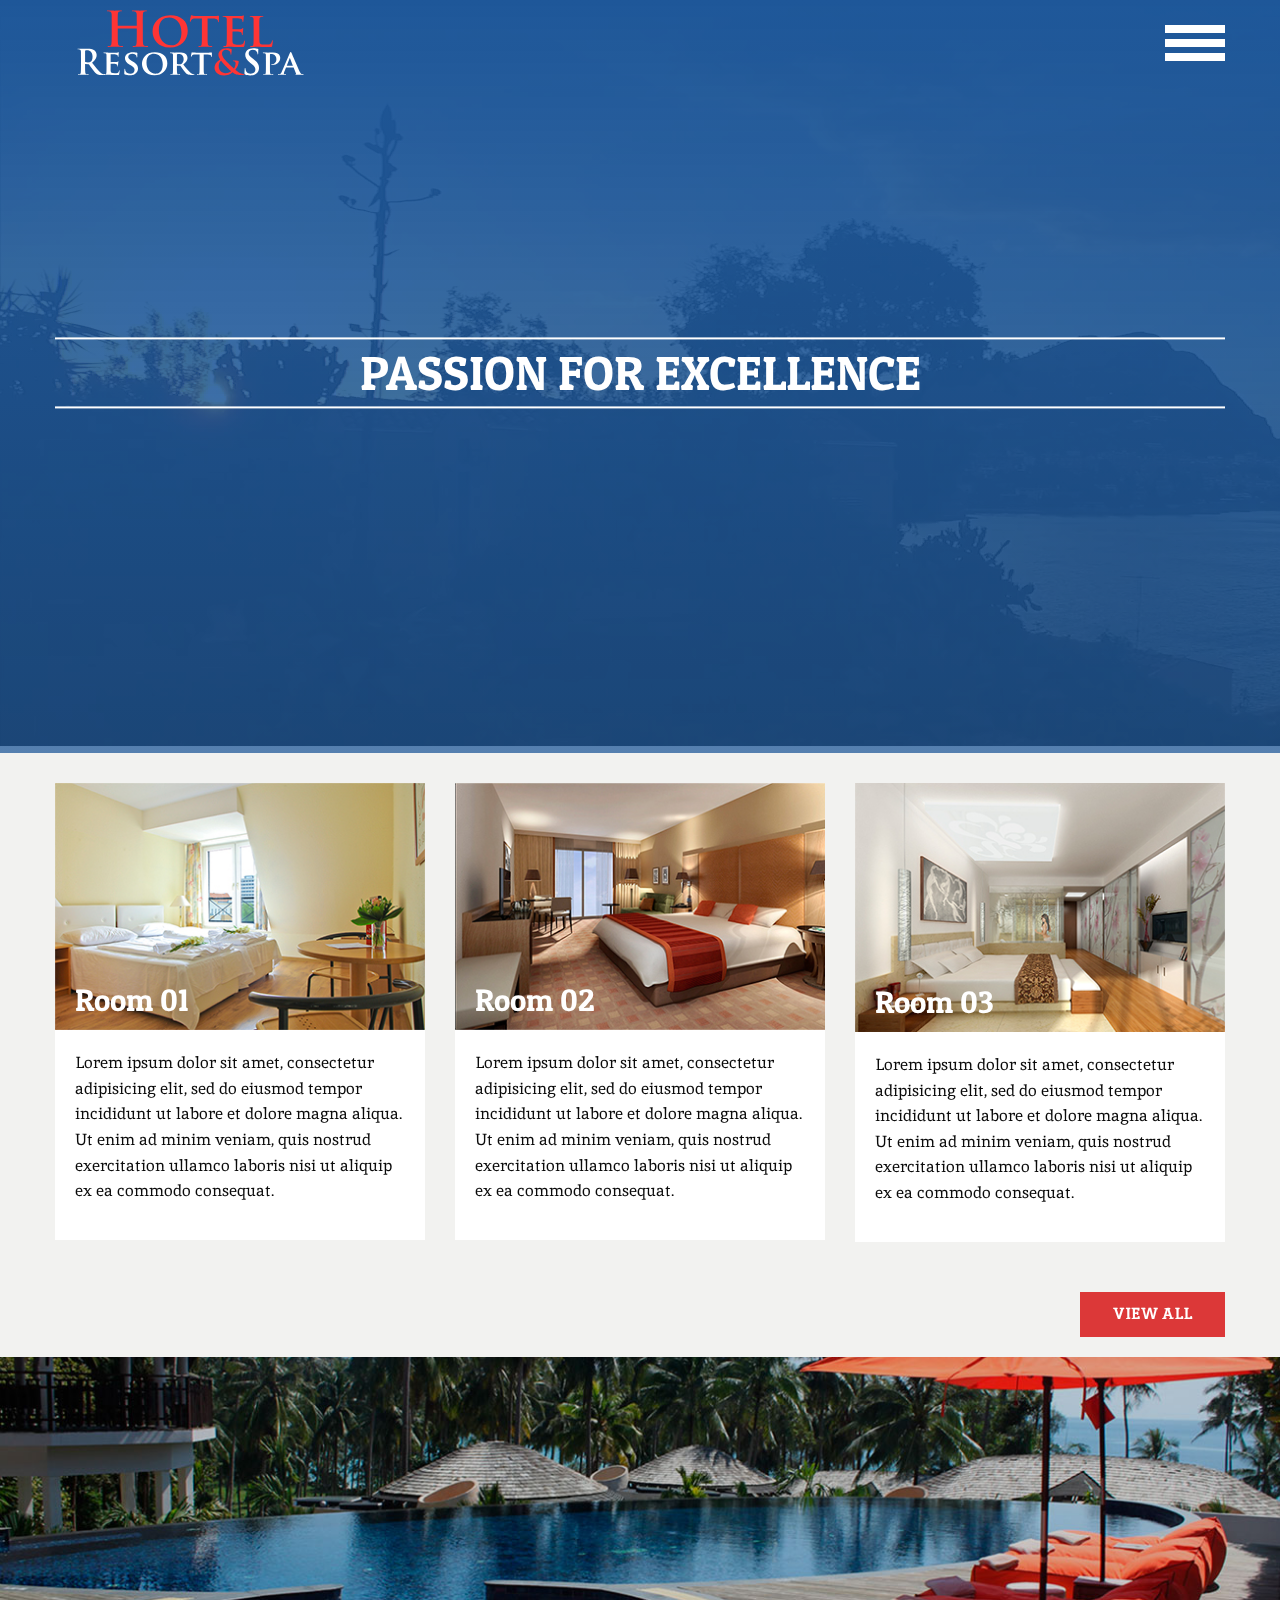
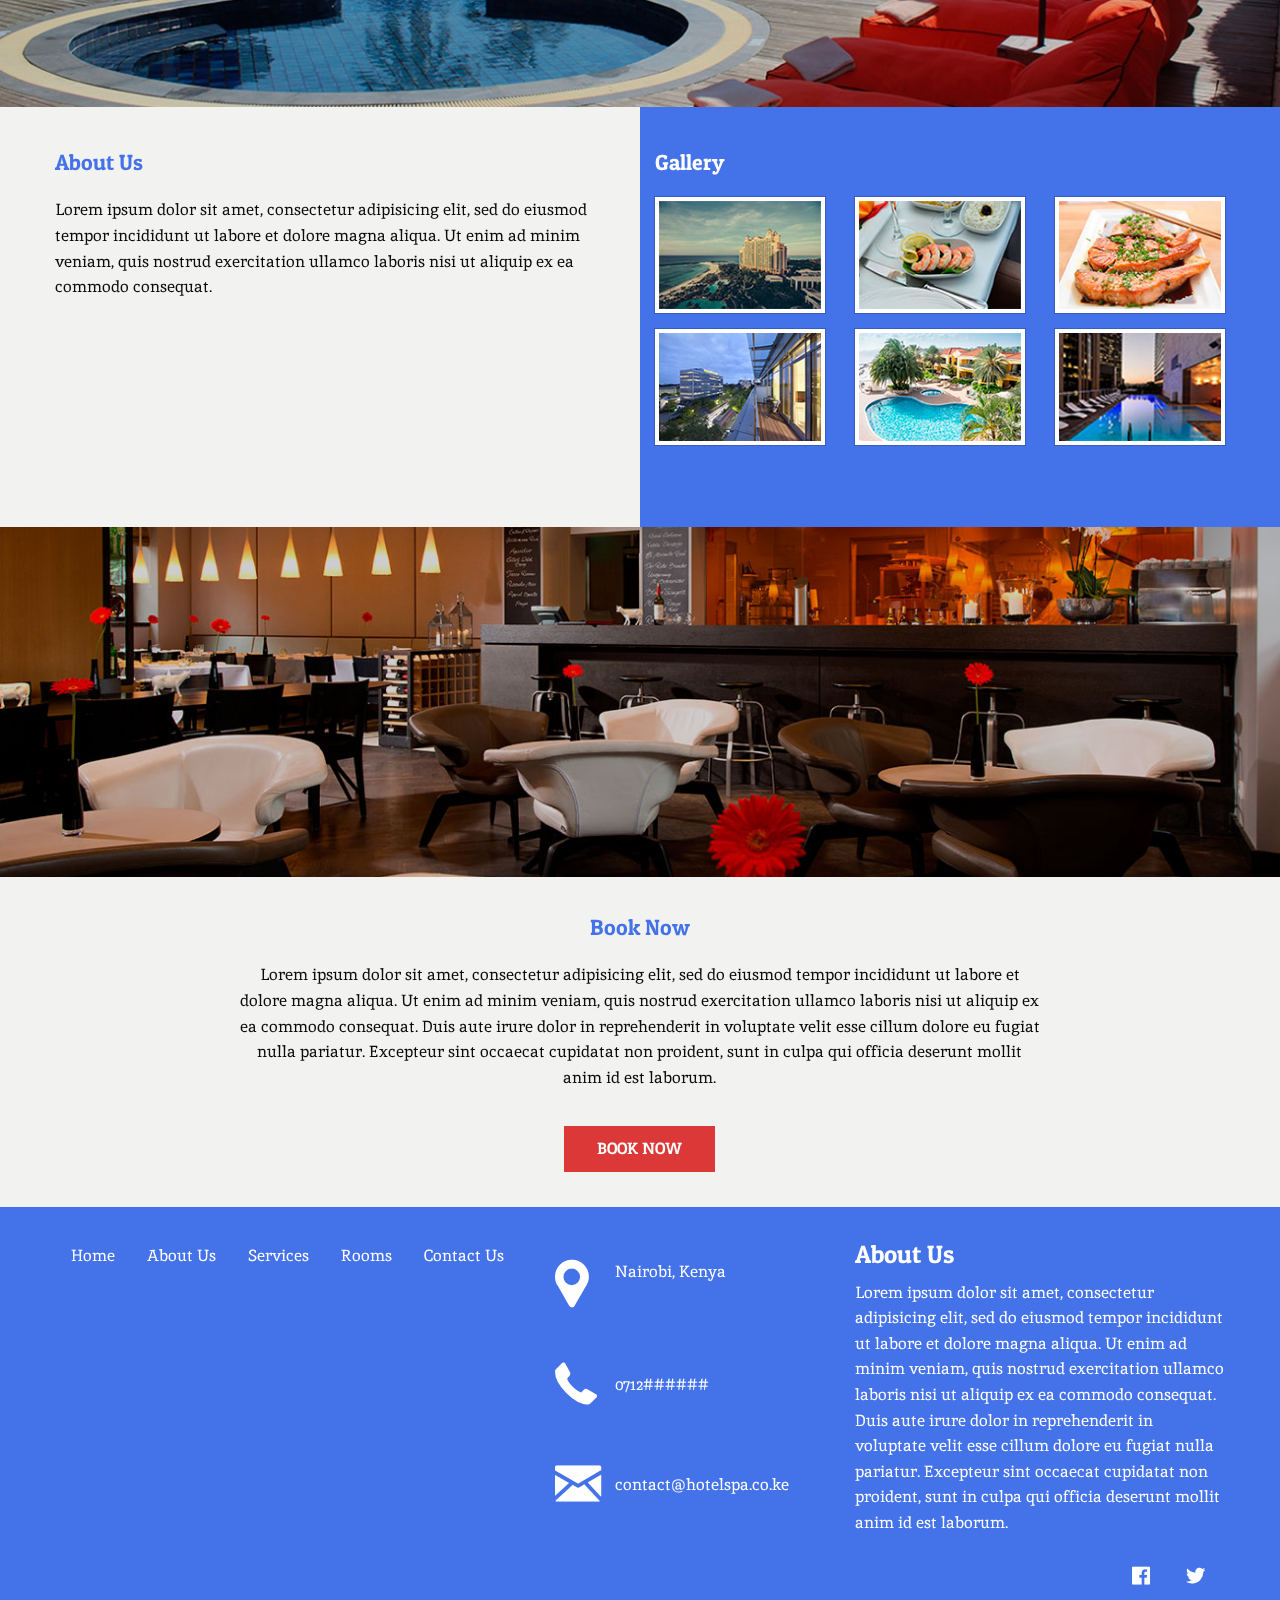
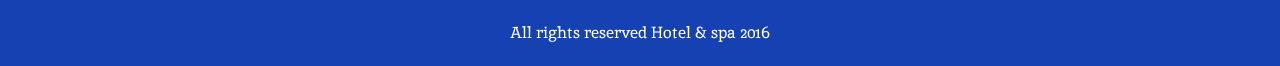
==== commit 247bde49: "add js folder link" ====
--- a/index.html
+++ b/index.html
@@ -334,9 +334,9 @@
         </div>
         <!-- off-canvas-wrapper -->
 
-        <script src="bower_components/jquery/dist/jquery.js"></script>
-        <script src="bower_components/what-input/what-input.js"></script>
-        <script src="bower_components/foundation-sites/dist/foundation.js"></script>
+        <script src="js/jquery.min.js"></script>
+        <script src="js/what-input.min.js"></script>
+        <script src="js/foundation.min.js"></script>
         <script src="js/app.js"></script>
     </body>
 
--- a/css/app.css
+++ b/css/app.css
@@ -1 +1 @@
-@import url("https://fonts.googleapis.com/css?family=Patua+One");@import url("https://fonts.googleapis.com/css?family=Inika:400,700");/*! normalize.css v3.0.3 | MIT License | github.com/necolas/normalize.css */html{font-family:sans-serif;-ms-text-size-adjust:100%;-webkit-text-size-adjust:100%}body{margin:0}article,aside,details,figcaption,figure,footer,header,hgroup,main,menu,nav,section,summary{display:block}audio,canvas,progress,video{display:inline-block;vertical-align:baseline}audio:not([controls]){display:none;height:0}[hidden],template{display:none}a{background-color:transparent}a:active,a:hover{outline:0}abbr[title]{border-bottom:1px dotted}b,strong{font-weight:bold}dfn{font-style:italic}h1{font-size:2em;margin:0.67em 0}mark{background:#ff0;color:#000}small{font-size:80%}sub,sup{font-size:75%;line-height:0;position:relative;vertical-align:baseline}sup{top:-0.5em}sub{bottom:-0.25em}img{border:0}svg:not(:root){overflow:hidden}figure{margin:1em 40px}hr{box-sizing:content-box;height:0}pre{overflow:auto}code,kbd,pre,samp{font-family:monospace, monospace;font-size:1em}button,input,optgroup,select,textarea{color:inherit;font:inherit;margin:0}button{overflow:visible}button,select{text-transform:none}button,html input[type="button"],input[type="reset"],input[type="submit"]{-webkit-appearance:button;cursor:pointer}button[disabled],html input[disabled]{cursor:not-allowed}button::-moz-focus-inner,input::-moz-focus-inner{border:0;padding:0}input{line-height:normal}input[type="checkbox"],input[type="radio"]{box-sizing:border-box;padding:0}input[type="number"]::-webkit-inner-spin-button,input[type="number"]::-webkit-outer-spin-button{height:auto}input[type="search"]{-webkit-appearance:textfield;box-sizing:content-box}input[type="search"]::-webkit-search-cancel-button,input[type="search"]::-webkit-search-decoration{-webkit-appearance:none}legend{border:0;padding:0}textarea{overflow:auto}optgroup{font-weight:bold}table{border-collapse:collapse;border-spacing:0}td,th{padding:0}.foundation-mq{font-family:"small=0em&medium=40em&large=64em&xlarge=75em&xxlarge=90em"}html{font-size:100%;box-sizing:border-box}*,*::before,*::after{box-sizing:inherit}body{padding:0;margin:0;font-family:"Inika",serif;font-weight:normal;line-height:1.5;color:#0a0a0a;background:#f2f2f0;-webkit-font-smoothing:antialiased;-moz-osx-font-smoothing:grayscale}img{max-width:100%;height:auto;-ms-interpolation-mode:bicubic;display:inline-block;vertical-align:middle}textarea{height:auto;min-height:50px;border-radius:0}select{width:100%;border-radius:0}#map_canvas img,#map_canvas embed,#map_canvas object,.map_canvas img,.map_canvas embed,.map_canvas object,.mqa-display img,.mqa-display embed,.mqa-display object{max-width:none !important}button{-webkit-appearance:none;-moz-appearance:none;background:transparent;padding:0;border:0;border-radius:0;line-height:1}[data-whatinput='mouse'] button{outline:0}.is-visible{display:block !important}.is-hidden{display:none !important}.row{max-width:75rem;margin-left:auto;margin-right:auto}.row::before,.row::after{content:' ';display:table}.row::after{clear:both}.row.collapse>.column,.row.collapse>.columns{padding-left:0;padding-right:0}.row .row{margin-left:-.625rem;margin-right:-.625rem}@media screen and (min-width: 40em){.row .row{margin-left:-.9375rem;margin-right:-.9375rem}}.row .row.collapse{margin-left:0;margin-right:0}.row.expanded{max-width:none}.row.expanded .row{margin-left:auto;margin-right:auto}.column,.columns{width:100%;float:left;padding-left:.625rem;padding-right:.625rem}@media screen and (min-width: 40em){.column,.columns{padding-left:.9375rem;padding-right:.9375rem}}.column:last-child:not(:first-child),.columns:last-child:not(:first-child){float:right}.column.end:last-child:last-child,.end.columns:last-child:last-child{float:left}.column.row.row,.row.row.columns{float:none}.row .column.row.row,.row .row.row.columns{padding-left:0;padding-right:0;margin-left:0;margin-right:0}.small-1{width:8.33333%}.small-push-1{position:relative;left:8.33333%}.small-pull-1{position:relative;left:-8.33333%}.small-offset-0{margin-left:0%}.small-2{width:16.66667%}.small-push-2{position:relative;left:16.66667%}.small-pull-2{position:relative;left:-16.66667%}.small-offset-1{margin-left:8.33333%}.small-3{width:25%}.small-push-3{position:relative;left:25%}.small-pull-3{position:relative;left:-25%}.small-offset-2{margin-left:16.66667%}.small-4{width:33.33333%}.small-push-4{position:relative;left:33.33333%}.small-pull-4{position:relative;left:-33.33333%}.small-offset-3{margin-left:25%}.small-5{width:41.66667%}.small-push-5{position:relative;left:41.66667%}.small-pull-5{position:relative;left:-41.66667%}.small-offset-4{margin-left:33.33333%}.small-6{width:50%}.small-push-6{position:relative;left:50%}.small-pull-6{position:relative;left:-50%}.small-offset-5{margin-left:41.66667%}.small-7{width:58.33333%}.small-push-7{position:relative;left:58.33333%}.small-pull-7{position:relative;left:-58.33333%}.small-offset-6{margin-left:50%}.small-8{width:66.66667%}.small-push-8{position:relative;left:66.66667%}.small-pull-8{position:relative;left:-66.66667%}.small-offset-7{margin-left:58.33333%}.small-9{width:75%}.small-push-9{position:relative;left:75%}.small-pull-9{position:relative;left:-75%}.small-offset-8{margin-left:66.66667%}.small-10{width:83.33333%}.small-push-10{position:relative;left:83.33333%}.small-pull-10{position:relative;left:-83.33333%}.small-offset-9{margin-left:75%}.small-11{width:91.66667%}.small-push-11{position:relative;left:91.66667%}.small-pull-11{position:relative;left:-91.66667%}.small-offset-10{margin-left:83.33333%}.small-12{width:100%}.small-offset-11{margin-left:91.66667%}.small-up-1>.column,.small-up-1>.columns{width:100%;float:left}.small-up-1>.column:nth-of-type(1n),.small-up-1>.columns:nth-of-type(1n){clear:none}.small-up-1>.column:nth-of-type(1n+1),.small-up-1>.columns:nth-of-type(1n+1){clear:both}.small-up-1>.column:last-child,.small-up-1>.columns:last-child{float:left}.small-up-2>.column,.small-up-2>.columns{width:50%;float:left}.small-up-2>.column:nth-of-type(1n),.small-up-2>.columns:nth-of-type(1n){clear:none}.small-up-2>.column:nth-of-type(2n+1),.small-up-2>.columns:nth-of-type(2n+1){clear:both}.small-up-2>.column:last-child,.small-up-2>.columns:last-child{float:left}.small-up-3>.column,.small-up-3>.columns{width:33.33333%;float:left}.small-up-3>.column:nth-of-type(1n),.small-up-3>.columns:nth-of-type(1n){clear:none}.small-up-3>.column:nth-of-type(3n+1),.small-up-3>.columns:nth-of-type(3n+1){clear:both}.small-up-3>.column:last-child,.small-up-3>.columns:last-child{float:left}.small-up-4>.column,.small-up-4>.columns{width:25%;float:left}.small-up-4>.column:nth-of-type(1n),.small-up-4>.columns:nth-of-type(1n){clear:none}.small-up-4>.column:nth-of-type(4n+1),.small-up-4>.columns:nth-of-type(4n+1){clear:both}.small-up-4>.column:last-child,.small-up-4>.columns:last-child{float:left}.small-up-5>.column,.small-up-5>.columns{width:20%;float:left}.small-up-5>.column:nth-of-type(1n),.small-up-5>.columns:nth-of-type(1n){clear:none}.small-up-5>.column:nth-of-type(5n+1),.small-up-5>.columns:nth-of-type(5n+1){clear:both}.small-up-5>.column:last-child,.small-up-5>.columns:last-child{float:left}.small-up-6>.column,.small-up-6>.columns{width:16.66667%;float:left}.small-up-6>.column:nth-of-type(1n),.small-up-6>.columns:nth-of-type(1n){clear:none}.small-up-6>.column:nth-of-type(6n+1),.small-up-6>.columns:nth-of-type(6n+1){clear:both}.small-up-6>.column:last-child,.small-up-6>.columns:last-child{float:left}.small-up-7>.column,.small-up-7>.columns{width:14.28571%;float:left}.small-up-7>.column:nth-of-type(1n),.small-up-7>.columns:nth-of-type(1n){clear:none}.small-up-7>.column:nth-of-type(7n+1),.small-up-7>.columns:nth-of-type(7n+1){clear:both}.small-up-7>.column:last-child,.small-up-7>.columns:last-child{float:left}.small-up-8>.column,.small-up-8>.columns{width:12.5%;float:left}.small-up-8>.column:nth-of-type(1n),.small-up-8>.columns:nth-of-type(1n){clear:none}.small-up-8>.column:nth-of-type(8n+1),.small-up-8>.columns:nth-of-type(8n+1){clear:both}.small-up-8>.column:last-child,.small-up-8>.columns:last-child{float:left}.small-collapse>.column,.small-collapse>.columns{padding-left:0;padding-right:0}.small-collapse .row{margin-left:0;margin-right:0}.expanded.row .small-collapse.row{margin-left:0;margin-right:0}.small-uncollapse>.column,.small-uncollapse>.columns{padding-left:.625rem;padding-right:.625rem}.small-centered{margin-left:auto;margin-right:auto}.small-centered,.small-centered:last-child:not(:first-child){float:none;clear:both}.small-uncentered,.small-push-0,.small-pull-0{position:static;margin-left:0;margin-right:0;float:left}@media screen and (min-width: 40em){.medium-1{width:8.33333%}.medium-push-1{position:relative;left:8.33333%}.medium-pull-1{position:relative;left:-8.33333%}.medium-offset-0{margin-left:0%}.medium-2{width:16.66667%}.medium-push-2{position:relative;left:16.66667%}.medium-pull-2{position:relative;left:-16.66667%}.medium-offset-1{margin-left:8.33333%}.medium-3{width:25%}.medium-push-3{position:relative;left:25%}.medium-pull-3{position:relative;left:-25%}.medium-offset-2{margin-left:16.66667%}.medium-4{width:33.33333%}.medium-push-4{position:relative;left:33.33333%}.medium-pull-4{position:relative;left:-33.33333%}.medium-offset-3{margin-left:25%}.medium-5{width:41.66667%}.medium-push-5{position:relative;left:41.66667%}.medium-pull-5{position:relative;left:-41.66667%}.medium-offset-4{margin-left:33.33333%}.medium-6{width:50%}.medium-push-6{position:relative;left:50%}.medium-pull-6{position:relative;left:-50%}.medium-offset-5{margin-left:41.66667%}.medium-7{width:58.33333%}.medium-push-7{position:relative;left:58.33333%}.medium-pull-7{position:relative;left:-58.33333%}.medium-offset-6{margin-left:50%}.medium-8{width:66.66667%}.medium-push-8{position:relative;left:66.66667%}.medium-pull-8{position:relative;left:-66.66667%}.medium-offset-7{margin-left:58.33333%}.medium-9{width:75%}.medium-push-9{position:relative;left:75%}.medium-pull-9{position:relative;left:-75%}.medium-offset-8{margin-left:66.66667%}.medium-10{width:83.33333%}.medium-push-10{position:relative;left:83.33333%}.medium-pull-10{position:relative;left:-83.33333%}.medium-offset-9{margin-left:75%}.medium-11{width:91.66667%}.medium-push-11{position:relative;left:91.66667%}.medium-pull-11{position:relative;left:-91.66667%}.medium-offset-10{margin-left:83.33333%}.medium-12{width:100%}.medium-offset-11{margin-left:91.66667%}.medium-up-1>.column,.medium-up-1>.columns{width:100%;float:left}.medium-up-1>.column:nth-of-type(1n),.medium-up-1>.columns:nth-of-type(1n){clear:none}.medium-up-1>.column:nth-of-type(1n+1),.medium-up-1>.columns:nth-of-type(1n+1){clear:both}.medium-up-1>.column:last-child,.medium-up-1>.columns:last-child{float:left}.medium-up-2>.column,.medium-up-2>.columns{width:50%;float:left}.medium-up-2>.column:nth-of-type(1n),.medium-up-2>.columns:nth-of-type(1n){clear:none}.medium-up-2>.column:nth-of-type(2n+1),.medium-up-2>.columns:nth-of-type(2n+1){clear:both}.medium-up-2>.column:last-child,.medium-up-2>.columns:last-child{float:left}.medium-up-3>.column,.medium-up-3>.columns{width:33.33333%;float:left}.medium-up-3>.column:nth-of-type(1n),.medium-up-3>.columns:nth-of-type(1n){clear:none}.medium-up-3>.column:nth-of-type(3n+1),.medium-up-3>.columns:nth-of-type(3n+1){clear:both}.medium-up-3>.column:last-child,.medium-up-3>.columns:last-child{float:left}.medium-up-4>.column,.medium-up-4>.columns{width:25%;float:left}.medium-up-4>.column:nth-of-type(1n),.medium-up-4>.columns:nth-of-type(1n){clear:none}.medium-up-4>.column:nth-of-type(4n+1),.medium-up-4>.columns:nth-of-type(4n+1){clear:both}.medium-up-4>.column:last-child,.medium-up-4>.columns:last-child{float:left}.medium-up-5>.column,.medium-up-5>.columns{width:20%;float:left}.medium-up-5>.column:nth-of-type(1n),.medium-up-5>.columns:nth-of-type(1n){clear:none}.medium-up-5>.column:nth-of-type(5n+1),.medium-up-5>.columns:nth-of-type(5n+1){clear:both}.medium-up-5>.column:last-child,.medium-up-5>.columns:last-child{float:left}.medium-up-6>.column,.medium-up-6>.columns{width:16.66667%;float:left}.medium-up-6>.column:nth-of-type(1n),.medium-up-6>.columns:nth-of-type(1n){clear:none}.medium-up-6>.column:nth-of-type(6n+1),.medium-up-6>.columns:nth-of-type(6n+1){clear:both}.medium-up-6>.column:last-child,.medium-up-6>.columns:last-child{float:left}.medium-up-7>.column,.medium-up-7>.columns{width:14.28571%;float:left}.medium-up-7>.column:nth-of-type(1n),.medium-up-7>.columns:nth-of-type(1n){clear:none}.medium-up-7>.column:nth-of-type(7n+1),.medium-up-7>.columns:nth-of-type(7n+1){clear:both}.medium-up-7>.column:last-child,.medium-up-7>.columns:last-child{float:left}.medium-up-8>.column,.medium-up-8>.columns{width:12.5%;float:left}.medium-up-8>.column:nth-of-type(1n),.medium-up-8>.columns:nth-of-type(1n){clear:none}.medium-up-8>.column:nth-of-type(8n+1),.medium-up-8>.columns:nth-of-type(8n+1){clear:both}.medium-up-8>.column:last-child,.medium-up-8>.columns:last-child{float:left}.medium-collapse>.column,.medium-collapse>.columns{padding-left:0;padding-right:0}.medium-collapse .row{margin-left:0;margin-right:0}.expanded.row .medium-collapse.row{margin-left:0;margin-right:0}.medium-uncollapse>.column,.medium-uncollapse>.columns{padding-left:.9375rem;padding-right:.9375rem}.medium-centered{margin-left:auto;margin-right:auto}.medium-centered,.medium-centered:last-child:not(:first-child){float:none;clear:both}.medium-uncentered,.medium-push-0,.medium-pull-0{position:static;margin-left:0;margin-right:0;float:left}}@media screen and (min-width: 64em){.large-1{width:8.33333%}.large-push-1{position:relative;left:8.33333%}.large-pull-1{position:relative;left:-8.33333%}.large-offset-0{margin-left:0%}.large-2{width:16.66667%}.large-push-2{position:relative;left:16.66667%}.large-pull-2{position:relative;left:-16.66667%}.large-offset-1{margin-left:8.33333%}.large-3{width:25%}.large-push-3{position:relative;left:25%}.large-pull-3{position:relative;left:-25%}.large-offset-2{margin-left:16.66667%}.large-4{width:33.33333%}.large-push-4{position:relative;left:33.33333%}.large-pull-4{position:relative;left:-33.33333%}.large-offset-3{margin-left:25%}.large-5{width:41.66667%}.large-push-5{position:relative;left:41.66667%}.large-pull-5{position:relative;left:-41.66667%}.large-offset-4{margin-left:33.33333%}.large-6{width:50%}.large-push-6{position:relative;left:50%}.large-pull-6{position:relative;left:-50%}.large-offset-5{margin-left:41.66667%}.large-7{width:58.33333%}.large-push-7{position:relative;left:58.33333%}.large-pull-7{position:relative;left:-58.33333%}.large-offset-6{margin-left:50%}.large-8{width:66.66667%}.large-push-8{position:relative;left:66.66667%}.large-pull-8{position:relative;left:-66.66667%}.large-offset-7{margin-left:58.33333%}.large-9{width:75%}.large-push-9{position:relative;left:75%}.large-pull-9{position:relative;left:-75%}.large-offset-8{margin-left:66.66667%}.large-10{width:83.33333%}.large-push-10{position:relative;left:83.33333%}.large-pull-10{position:relative;left:-83.33333%}.large-offset-9{margin-left:75%}.large-11{width:91.66667%}.large-push-11{position:relative;left:91.66667%}.large-pull-11{position:relative;left:-91.66667%}.large-offset-10{margin-left:83.33333%}.large-12{width:100%}.large-offset-11{margin-left:91.66667%}.large-up-1>.column,.large-up-1>.columns{width:100%;float:left}.large-up-1>.column:nth-of-type(1n),.large-up-1>.columns:nth-of-type(1n){clear:none}.large-up-1>.column:nth-of-type(1n+1),.large-up-1>.columns:nth-of-type(1n+1){clear:both}.large-up-1>.column:last-child,.large-up-1>.columns:last-child{float:left}.large-up-2>.column,.large-up-2>.columns{width:50%;float:left}.large-up-2>.column:nth-of-type(1n),.large-up-2>.columns:nth-of-type(1n){clear:none}.large-up-2>.column:nth-of-type(2n+1),.large-up-2>.columns:nth-of-type(2n+1){clear:both}.large-up-2>.column:last-child,.large-up-2>.columns:last-child{float:left}.large-up-3>.column,.large-up-3>.columns{width:33.33333%;float:left}.large-up-3>.column:nth-of-type(1n),.large-up-3>.columns:nth-of-type(1n){clear:none}.large-up-3>.column:nth-of-type(3n+1),.large-up-3>.columns:nth-of-type(3n+1){clear:both}.large-up-3>.column:last-child,.large-up-3>.columns:last-child{float:left}.large-up-4>.column,.large-up-4>.columns{width:25%;float:left}.large-up-4>.column:nth-of-type(1n),.large-up-4>.columns:nth-of-type(1n){clear:none}.large-up-4>.column:nth-of-type(4n+1),.large-up-4>.columns:nth-of-type(4n+1){clear:both}.large-up-4>.column:last-child,.large-up-4>.columns:last-child{float:left}.large-up-5>.column,.large-up-5>.columns{width:20%;float:left}.large-up-5>.column:nth-of-type(1n),.large-up-5>.columns:nth-of-type(1n){clear:none}.large-up-5>.column:nth-of-type(5n+1),.large-up-5>.columns:nth-of-type(5n+1){clear:both}.large-up-5>.column:last-child,.large-up-5>.columns:last-child{float:left}.large-up-6>.column,.large-up-6>.columns{width:16.66667%;float:left}.large-up-6>.column:nth-of-type(1n),.large-up-6>.columns:nth-of-type(1n){clear:none}.large-up-6>.column:nth-of-type(6n+1),.large-up-6>.columns:nth-of-type(6n+1){clear:both}.large-up-6>.column:last-child,.large-up-6>.columns:last-child{float:left}.large-up-7>.column,.large-up-7>.columns{width:14.28571%;float:left}.large-up-7>.column:nth-of-type(1n),.large-up-7>.columns:nth-of-type(1n){clear:none}.large-up-7>.column:nth-of-type(7n+1),.large-up-7>.columns:nth-of-type(7n+1){clear:both}.large-up-7>.column:last-child,.large-up-7>.columns:last-child{float:left}.large-up-8>.column,.large-up-8>.columns{width:12.5%;float:left}.large-up-8>.column:nth-of-type(1n),.large-up-8>.columns:nth-of-type(1n){clear:none}.large-up-8>.column:nth-of-type(8n+1),.large-up-8>.columns:nth-of-type(8n+1){clear:both}.large-up-8>.column:last-child,.large-up-8>.columns:last-child{float:left}.large-collapse>.column,.large-collapse>.columns{padding-left:0;padding-right:0}.large-collapse .row{margin-left:0;margin-right:0}.expanded.row .large-collapse.row{margin-left:0;margin-right:0}.large-uncollapse>.column,.large-uncollapse>.columns{padding-left:.9375rem;padding-right:.9375rem}.large-centered{margin-left:auto;margin-right:auto}.large-centered,.large-centered:last-child:not(:first-child){float:none;clear:both}.large-uncentered,.large-push-0,.large-pull-0{position:static;margin-left:0;margin-right:0;float:left}}div,dl,dt,dd,ul,ol,li,h1,h2,h3,h4,h5,h6,pre,form,p,blockquote,th,td{margin:0;padding:0}p{font-size:inherit;line-height:1.6;margin-bottom:1rem;text-rendering:optimizeLegibility}em,i{font-style:italic;line-height:inherit}strong,b{font-weight:bold;line-height:inherit}small{font-size:80%;line-height:inherit}h1,h2,h3,h4,h5,h6{font-family:"Patua One",cursive;font-weight:normal;font-style:normal;color:inherit;text-rendering:optimizeLegibility;margin-top:0;margin-bottom:.5rem;line-height:1.4}h1 small,h2 small,h3 small,h4 small,h5 small,h6 small{color:#cacaca;line-height:0}h1{font-size:1.5rem}h2{font-size:1.25rem}h3{font-size:1.1875rem}h4{font-size:1.125rem}h5{font-size:1.0625rem}h6{font-size:1rem}@media screen and (min-width: 40em){h1{font-size:3rem}h2{font-size:2.5rem}h3{font-size:1.9375rem}h4{font-size:1.5625rem}h5{font-size:1.25rem}h6{font-size:1rem}}a{color:#4472e9;text-decoration:none;line-height:inherit;cursor:pointer}a:hover,a:focus{color:#1e56e5}a img{border:0}hr{max-width:75rem;height:0;border-right:0;border-top:0;border-bottom:1px solid #cacaca;border-left:0;margin:1.25rem auto;clear:both}ul,ol,dl{line-height:1.6;margin-bottom:1rem;list-style-position:outside}li{font-size:inherit}ul{list-style-type:disc;margin-left:1.25rem}ol{margin-left:1.25rem}ul ul,ol ul,ul ol,ol ol{margin-left:1.25rem;margin-bottom:0}dl{margin-bottom:1rem}dl dt{margin-bottom:.3rem;font-weight:bold}blockquote{margin:0 0 1rem;padding:.5625rem 1.25rem 0 1.1875rem;border-left:1px solid #cacaca}blockquote,blockquote p{line-height:1.6;color:#8a8a8a}cite{display:block;font-size:.8125rem;color:#8a8a8a}cite:before{content:'\2014 \0020'}abbr{color:#0a0a0a;cursor:help;border-bottom:1px dotted #0a0a0a}code{font-family:Consolas,"Liberation Mono",Courier,monospace;font-weight:normal;color:#0a0a0a;background-color:#f2f2f0;border:1px solid #cacaca;padding:.125rem .3125rem .0625rem}kbd{padding:.125rem .25rem 0;margin:0;background-color:#f2f2f0;color:#0a0a0a;font-family:Consolas,"Liberation Mono",Courier,monospace}.subheader{margin-top:.2rem;margin-bottom:.5rem;font-weight:normal;line-height:1.4;color:#8a8a8a}.lead{font-size:125%;line-height:1.6}.stat{font-size:2.5rem;line-height:1}p+.stat{margin-top:-1rem}.no-bullet{margin-left:0;list-style:none}.text-left{text-align:left}.text-right{text-align:right}.text-center{text-align:center}.text-justify{text-align:justify}@media screen and (min-width: 40em){.medium-text-left{text-align:left}.medium-text-right{text-align:right}.medium-text-center{text-align:center}.medium-text-justify{text-align:justify}}@media screen and (min-width: 64em){.large-text-left{text-align:left}.large-text-right{text-align:right}.large-text-center{text-align:center}.large-text-justify{text-align:justify}}.show-for-print{display:none !important}@media print{*{background:transparent !important;color:black !important;box-shadow:none !important;text-shadow:none !important}.show-for-print{display:block !important}.hide-for-print{display:none !important}table.show-for-print{display:table !important}thead.show-for-print{display:table-header-group !important}tbody.show-for-print{display:table-row-group !important}tr.show-for-print{display:table-row !important}td.show-for-print{display:table-cell !important}th.show-for-print{display:table-cell !important}a,a:visited{text-decoration:underline}a[href]:after{content:" (" attr(href) ")"}.ir a:after,a[href^='javascript:']:after,a[href^='#']:after{content:''}abbr[title]:after{content:" (" attr(title) ")"}pre,blockquote{border:1px solid #8a8a8a;page-break-inside:avoid}thead{display:table-header-group}tr,img{page-break-inside:avoid}img{max-width:100% !important}@page{margin:0.5cm}p,h2,h3{orphans:3;widows:3}h2,h3{page-break-after:avoid}}.button{display:inline-block;text-align:center;line-height:1;cursor:pointer;-webkit-appearance:none;transition:background-color 0.25s ease-out, color 0.25s ease-out;vertical-align:middle;border:1px solid transparent;border-radius:0;padding:0.85em 2em;margin:0 0 1rem 0;font-size:0.9rem;background-color:#4472e9;color:#fff}[data-whatinput='mouse'] .button{outline:0}.button:hover,.button:focus{background-color:#1c54e4;color:#fff}.button.tiny{font-size:.6rem}.button.small{font-size:.75rem}.button.large{font-size:1.25rem}.button.expanded{display:block;width:100%;margin-left:0;margin-right:0}.button.primary{background-color:#4472e9;color:#fff}.button.primary:hover,.button.primary:focus{background-color:#194ed7;color:#fff}.button.secondary{background-color:#dc3838;color:#fff}.button.secondary:hover,.button.secondary:focus{background-color:#bc2121;color:#fff}.button.success{background-color:#3adb76;color:#fff}.button.success:hover,.button.success:focus{background-color:#22bb5b;color:#fff}.button.warning{background-color:#ffae00;color:#fff}.button.warning:hover,.button.warning:focus{background-color:#cc8b00;color:#fff}.button.alert{background-color:#ec5840;color:#fff}.button.alert:hover,.button.alert:focus{background-color:#da3116;color:#fff}.button.hollow{border:1px solid #4472e9;color:#4472e9}.button.hollow,.button.hollow:hover,.button.hollow:focus{background-color:transparent}.button.hollow:hover,.button.hollow:focus{border-color:#103187;color:#103187}.button.hollow.primary{border:1px solid #4472e9;color:#4472e9}.button.hollow.primary:hover,.button.hollow.primary:focus{border-color:#103187;color:#103187}.button.hollow.secondary{border:1px solid #dc3838;color:#dc3838}.button.hollow.secondary:hover,.button.hollow.secondary:focus{border-color:#751515;color:#751515}.button.hollow.success{border:1px solid #3adb76;color:#3adb76}.button.hollow.success:hover,.button.hollow.success:focus{border-color:#157539;color:#157539}.button.hollow.warning{border:1px solid #ffae00;color:#ffae00}.button.hollow.warning:hover,.button.hollow.warning:focus{border-color:#805700;color:#805700}.button.hollow.alert{border:1px solid #ec5840;color:#ec5840}.button.hollow.alert:hover,.button.hollow.alert:focus{border-color:#881f0e;color:#881f0e}.button.disabled,.button[disabled]{opacity:.25;cursor:not-allowed}.button.disabled:hover,.button.disabled:focus,.button[disabled]:hover,.button[disabled]:focus{background-color:#4472e9;color:#fff}.button.disabled.primary,.button[disabled].primary{opacity:.25;cursor:not-allowed}.button.disabled.primary:hover,.button.disabled.primary:focus,.button[disabled].primary:hover,.button[disabled].primary:focus{background-color:#4472e9;color:#fff}.button.disabled.secondary,.button[disabled].secondary{opacity:.25;cursor:not-allowed}.button.disabled.secondary:hover,.button.disabled.secondary:focus,.button[disabled].secondary:hover,.button[disabled].secondary:focus{background-color:#dc3838;color:#fff}.button.disabled.success,.button[disabled].success{opacity:.25;cursor:not-allowed}.button.disabled.success:hover,.button.disabled.success:focus,.button[disabled].success:hover,.button[disabled].success:focus{background-color:#3adb76;color:#fff}.button.disabled.warning,.button[disabled].warning{opacity:.25;cursor:not-allowed}.button.disabled.warning:hover,.button.disabled.warning:focus,.button[disabled].warning:hover,.button[disabled].warning:focus{background-color:#ffae00;color:#fff}.button.disabled.alert,.button[disabled].alert{opacity:.25;cursor:not-allowed}.button.disabled.alert:hover,.button.disabled.alert:focus,.button[disabled].alert:hover,.button[disabled].alert:focus{background-color:#ec5840;color:#fff}.button.dropdown::after{content:'';display:block;width:0;height:0;border:inset .4em;border-color:#fff transparent transparent;border-top-style:solid;border-bottom-width:0;position:relative;top:0.4em;float:right;margin-left:2em;display:inline-block}.button.arrow-only::after{margin-left:0;float:none;top:-0.1em}[type='text'],[type='password'],[type='date'],[type='datetime'],[type='datetime-local'],[type='month'],[type='week'],[type='email'],[type='number'],[type='search'],[type='tel'],[type='time'],[type='url'],[type='color'],textarea{display:block;box-sizing:border-box;width:100%;height:2.4375rem;padding:.5rem;border:1px solid #cacaca;margin:0 0 1rem;font-family:inherit;font-size:1rem;color:#0a0a0a;background-color:#fff;box-shadow:inset 0 1px 2px rgba(10,10,10,0.1);border-radius:0;transition:box-shadow 0.5s,border-color 0.25s ease-in-out;-webkit-appearance:none;-moz-appearance:none}[type='text']:focus,[type='password']:focus,[type='date']:focus,[type='datetime']:focus,[type='datetime-local']:focus,[type='month']:focus,[type='week']:focus,[type='email']:focus,[type='number']:focus,[type='search']:focus,[type='tel']:focus,[type='time']:focus,[type='url']:focus,[type='color']:focus,textarea:focus{border:1px solid #8a8a8a;background-color:#fff;outline:none;box-shadow:0 0 5px #cacaca;transition:box-shadow 0.5s,border-color 0.25s ease-in-out}textarea{max-width:100%}textarea[rows]{height:auto}input::-webkit-input-placeholder,textarea::-webkit-input-placeholder{color:#cacaca}input::-moz-placeholder,textarea::-moz-placeholder{color:#cacaca}input:-ms-input-placeholder,textarea:-ms-input-placeholder{color:#cacaca}input::placeholder,textarea::placeholder{color:#cacaca}input:disabled,input[readonly],textarea:disabled,textarea[readonly]{background-color:#f2f2f0;cursor:default}[type='submit'],[type='button']{border-radius:0;-webkit-appearance:none;-moz-appearance:none}input[type='search']{box-sizing:border-box}[type='file'],[type='checkbox'],[type='radio']{margin:0 0 1rem}[type='checkbox']+label,[type='radio']+label{display:inline-block;margin-left:.5rem;margin-right:1rem;margin-bottom:0;vertical-align:baseline}[type='checkbox']+label[for],[type='radio']+label[for]{cursor:pointer}label>[type='checkbox'],label>[type='radio']{margin-right:.5rem}[type='file']{width:100%}label{display:block;margin:0;font-size:.875rem;font-weight:normal;line-height:1.8;color:#0a0a0a}label.middle{margin:0 0 1rem;padding:.5625rem 0}.help-text{margin-top:-.5rem;font-size:.8125rem;font-style:italic;color:#0a0a0a}.input-group{display:table;width:100%;margin-bottom:1rem}.input-group>:first-child{border-radius:0 0 0 0}.input-group>:last-child>*{border-radius:0 0 0 0}.input-group-label,.input-group-field,.input-group-button{margin:0;white-space:nowrap;display:table-cell;vertical-align:middle}.input-group-label{text-align:center;padding:0 1rem;background:#f2f2f0;color:#0a0a0a;border:1px solid #cacaca;white-space:nowrap;width:1%;height:100%}.input-group-label:first-child{border-right:0}.input-group-label:last-child{border-left:0}.input-group-field{border-radius:0;height:2.5rem}.input-group-button{padding-top:0;padding-bottom:0;text-align:center;height:100%;width:1%}.input-group-button a,.input-group-button input,.input-group-button button{margin:0}.input-group .input-group-button{display:table-cell}fieldset{border:0;padding:0;margin:0}legend{margin-bottom:.5rem;max-width:100%}.fieldset{border:1px solid #cacaca;padding:1.25rem;margin:1.125rem 0}.fieldset legend{background:#f2f2f0;padding:0 .1875rem;margin:0;margin-left:-.1875rem}select{height:2.4375rem;padding:.5rem;border:1px solid #cacaca;margin:0 0 1rem;font-size:1rem;font-family:inherit;line-height:normal;color:#0a0a0a;background-color:#fff;border-radius:0;-webkit-appearance:none;-moz-appearance:none;background-image:url("data:image/svg+xml;utf8,<svg xmlns='http://www.w3.org/2000/svg' version='1.1' width='32' height='24' viewBox='0 0 32 24'><polygon points='0,0 32,0 16,24' style='fill: rgb%28138, 138, 138%29'></polygon></svg>");background-size:9px 6px;background-position:right -1rem center;background-origin:content-box;background-repeat:no-repeat;padding-right:1.5rem}@media screen and (min-width: 0\0){select{background-image:url("[data-uri]")}}select:disabled{background-color:#f2f2f0;cursor:default}select::-ms-expand{display:none}select[multiple]{height:auto;background-image:none}.is-invalid-input:not(:focus){background-color:rgba(236,88,64,0.1);border-color:#ec5840}.is-invalid-label{color:#ec5840}.form-error{display:none;margin-top:-.5rem;margin-bottom:1rem;font-size:.75rem;font-weight:bold;color:#ec5840}.form-error.is-visible{display:block}.accordion{list-style-type:none;background:#fff;margin-left:0}.accordion-item:first-child>:first-child{border-radius:0 0 0 0}.accordion-item:last-child>:last-child{border-radius:0 0 0 0}.accordion-title{display:block;padding:1.25rem 1rem;line-height:1;font-size:.75rem;color:#4472e9;position:relative;border:1px solid #f2f2f0;border-bottom:0}:last-child:not(.is-active)>.accordion-title{border-radius:0 0 0 0;border-bottom:1px solid #f2f2f0}.accordion-title:hover,.accordion-title:focus{background-color:#f2f2f0}.accordion-title::before{content:'+';position:absolute;right:1rem;top:50%;margin-top:-0.5rem}.is-active>.accordion-title::before{content:'–'}.accordion-content{padding:1rem;display:none;border:1px solid #f2f2f0;border-bottom:0;background-color:#fff;color:#4472e9}:last-child>.accordion-content:last-child{border-bottom:1px solid #f2f2f0}.is-accordion-submenu-parent>a{position:relative}.is-accordion-submenu-parent>a::after{content:'';display:block;width:0;height:0;border:inset 6px;border-color:#4472e9 transparent transparent;border-top-style:solid;border-bottom-width:0;position:absolute;top:50%;margin-top:-4px;right:1rem}.is-accordion-submenu-parent[aria-expanded='true']>a::after{-ms-transform-origin:50% 50%;transform-origin:50% 50%;-ms-transform:scaleY(-1);transform:scaleY(-1)}.badge{display:inline-block;padding:.3em;min-width:2.1em;font-size:.6rem;text-align:center;border-radius:50%;background:#4472e9;color:#fff}.badge.secondary{background:#dc3838;color:#fff}.badge.success{background:#3adb76;color:#fff}.badge.warning{background:#ffae00;color:#fff}.badge.alert{background:#ec5840;color:#fff}.breadcrumbs{list-style:none;margin:0 0 1rem 0}.breadcrumbs::before,.breadcrumbs::after{content:' ';display:table}.breadcrumbs::after{clear:both}.breadcrumbs li{float:left;color:#0a0a0a;font-size:.6875rem;cursor:default;text-transform:uppercase}.breadcrumbs li:not(:last-child)::after{color:#cacaca;content:"/";margin:0 .75rem;position:relative;top:1px;opacity:1}.breadcrumbs a{color:#4472e9}.breadcrumbs a:hover{text-decoration:underline}.breadcrumbs .disabled{color:#cacaca;cursor:not-allowed}.button-group{margin-bottom:1rem;font-size:0}.button-group::before,.button-group::after{content:' ';display:table}.button-group::after{clear:both}.button-group .button{margin:0;margin-right:1px;margin-bottom:1px;font-size:0.9rem}.button-group .button:last-child{margin-right:0}.button-group.tiny .button{font-size:.6rem}.button-group.small .button{font-size:.75rem}.button-group.large .button{font-size:1.25rem}.button-group.expanded{margin-right:-1px}.button-group.expanded::before,.button-group.expanded::after{display:none}.button-group.expanded .button:first-child:nth-last-child(2),.button-group.expanded .button:first-child:nth-last-child(2):first-child:nth-last-child(2) ~ .button{display:inline-block;width:calc(50% - 1px);margin-right:1px}.button-group.expanded .button:first-child:nth-last-child(2):last-child,.button-group.expanded .button:first-child:nth-last-child(2):first-child:nth-last-child(2) ~ .button:last-child{margin-right:-6px}.button-group.expanded .button:first-child:nth-last-child(3),.button-group.expanded .button:first-child:nth-last-child(3):first-child:nth-last-child(3) ~ .button{display:inline-block;width:calc(33.33333% - 1px);margin-right:1px}.button-group.expanded .button:first-child:nth-last-child(3):last-child,.button-group.expanded .button:first-child:nth-last-child(3):first-child:nth-last-child(3) ~ .button:last-child{margin-right:-6px}.button-group.expanded .button:first-child:nth-last-child(4),.button-group.expanded .button:first-child:nth-last-child(4):first-child:nth-last-child(4) ~ .button{display:inline-block;width:calc(25% - 1px);margin-right:1px}.button-group.expanded .button:first-child:nth-last-child(4):last-child,.button-group.expanded .button:first-child:nth-last-child(4):first-child:nth-last-child(4) ~ .button:last-child{margin-right:-6px}.button-group.expanded .button:first-child:nth-last-child(5),.button-group.expanded .button:first-child:nth-last-child(5):first-child:nth-last-child(5) ~ .button{display:inline-block;width:calc(20% - 1px);margin-right:1px}.button-group.expanded .button:first-child:nth-last-child(5):last-child,.button-group.expanded .button:first-child:nth-last-child(5):first-child:nth-last-child(5) ~ .button:last-child{margin-right:-6px}.button-group.expanded .button:first-child:nth-last-child(6),.button-group.expanded .button:first-child:nth-last-child(6):first-child:nth-last-child(6) ~ .button{display:inline-block;width:calc(16.66667% - 1px);margin-right:1px}.button-group.expanded .button:first-child:nth-last-child(6):last-child,.button-group.expanded .button:first-child:nth-last-child(6):first-child:nth-last-child(6) ~ .button:last-child{margin-right:-6px}.button-group.primary .button{background-color:#4472e9;color:#fff}.button-group.primary .button:hover,.button-group.primary .button:focus{background-color:#194ed7;color:#fff}.button-group.secondary .button{background-color:#dc3838;color:#fff}.button-group.secondary .button:hover,.button-group.secondary .button:focus{background-color:#bc2121;color:#fff}.button-group.success .button{background-color:#3adb76;color:#fff}.button-group.success .button:hover,.button-group.success .button:focus{background-color:#22bb5b;color:#fff}.button-group.warning .button{background-color:#ffae00;color:#fff}.button-group.warning .button:hover,.button-group.warning .button:focus{background-color:#cc8b00;color:#fff}.button-group.alert .button{background-color:#ec5840;color:#fff}.button-group.alert .button:hover,.button-group.alert .button:focus{background-color:#da3116;color:#fff}.button-group.stacked .button,.button-group.stacked-for-small .button,.button-group.stacked-for-medium .button{width:100%}.button-group.stacked .button:last-child,.button-group.stacked-for-small .button:last-child,.button-group.stacked-for-medium .button:last-child{margin-bottom:0}@media screen and (min-width: 40em){.button-group.stacked-for-small .button{width:auto;margin-bottom:0}}@media screen and (min-width: 64em){.button-group.stacked-for-medium .button{width:auto;margin-bottom:0}}@media screen and (max-width: 39.9375em){.button-group.stacked-for-small.expanded{display:block}.button-group.stacked-for-small.expanded .button{display:block;margin-right:0}}.callout{margin:0 0 1rem 0;padding:1rem;border:1px solid rgba(10,10,10,0.25);border-radius:0;position:relative;color:#0a0a0a;background-color:#fff}.callout>:first-child{margin-top:0}.callout>:last-child{margin-bottom:0}.callout.primary{background-color:#e3eafc}.callout.secondary{background-color:#fae1e1}.callout.success{background-color:#e1faea}.callout.warning{background-color:#fff3d9}.callout.alert{background-color:#fce6e2}.callout.small{padding-top:.5rem;padding-right:.5rem;padding-bottom:.5rem;padding-left:.5rem}.callout.large{padding-top:3rem;padding-right:3rem;padding-bottom:3rem;padding-left:3rem}.close-button{position:absolute;color:#8a8a8a;right:1rem;top:.5rem;font-size:2em;line-height:1;cursor:pointer}[data-whatinput='mouse'] .close-button{outline:0}.close-button:hover,.close-button:focus{color:#0a0a0a}.menu{margin:0;list-style-type:none}.menu>li{display:table-cell;vertical-align:middle}[data-whatinput='mouse'] .menu>li{outline:0}.menu>li>a{display:block;padding:0.7rem 1rem;line-height:1}.menu input,.menu a,.menu button{margin-bottom:0}.menu>li>a img,.menu>li>a i,.menu>li>a svg{vertical-align:middle}.menu>li>a img+span,.menu>li>a i+span,.menu>li>a svg+span{vertical-align:middle}.menu>li>a img,.menu>li>a i,.menu>li>a svg{margin-right:.25rem;display:inline-block}.menu>li{display:table-cell}.menu.vertical>li{display:block}@media screen and (min-width: 40em){.menu.medium-horizontal>li{display:table-cell}.menu.medium-vertical>li{display:block}}@media screen and (min-width: 64em){.menu.large-horizontal>li{display:table-cell}.menu.large-vertical>li{display:block}}.menu.simple li{line-height:1;display:inline-block;margin-right:1rem}.menu.simple a{padding:0}.menu.align-right::before,.menu.align-right::after{content:' ';display:table}.menu.align-right::after{clear:both}.menu.align-right>li{float:right}.menu.expanded{width:100%;display:table;table-layout:fixed}.menu.expanded>li:first-child:last-child{width:100%}.menu.icon-top>li>a{text-align:center}.menu.icon-top>li>a img,.menu.icon-top>li>a i,.menu.icon-top>li>a svg{display:block;margin:0 auto .25rem}.menu.nested{margin-left:1rem}.menu .active>a{color:#fff;background:#4472e9}.menu-text{font-weight:bold;color:inherit;line-height:1;padding-top:0;padding-bottom:0;padding:0.7rem 1rem}.menu-centered{text-align:center}.menu-centered>.menu{display:inline-block}.no-js [data-responsive-menu] ul{display:none}.menu-icon{position:relative;display:inline-block;vertical-align:middle;cursor:pointer;width:20px;height:16px}.menu-icon::after{content:'';position:absolute;display:block;width:100%;height:2px;background:#fff;top:0;left:0;box-shadow:0 7px 0 #fff,0 14px 0 #fff}.menu-icon:hover::after{background:#cacaca;box-shadow:0 7px 0 #cacaca,0 14px 0 #cacaca}.menu-icon.dark{position:relative;display:inline-block;vertical-align:middle;cursor:pointer;width:20px;height:16px}.menu-icon.dark::after{content:'';position:absolute;display:block;width:100%;height:2px;background:#0a0a0a;top:0;left:0;box-shadow:0 7px 0 #0a0a0a,0 14px 0 #0a0a0a}.menu-icon.dark:hover::after{background:#8a8a8a;box-shadow:0 7px 0 #8a8a8a,0 14px 0 #8a8a8a}.is-drilldown{position:relative;overflow:hidden}.is-drilldown li{display:block !important}.is-drilldown-submenu{position:absolute;top:0;left:100%;z-index:-1;width:100%;background:#fff;transition:transform 0.15s linear}.is-drilldown-submenu.is-active{z-index:1;display:block;-ms-transform:translateX(-100%);transform:translateX(-100%)}.is-drilldown-submenu.is-closing{-ms-transform:translateX(100%);transform:translateX(100%)}.is-drilldown-submenu-parent>a{position:relative}.is-drilldown-submenu-parent>a::after{content:'';display:block;width:0;height:0;border:inset 6px;border-color:transparent transparent transparent #4472e9;border-left-style:solid;border-right-width:0;position:absolute;top:50%;margin-top:-6px;right:1rem}.js-drilldown-back>a::before{content:'';display:block;width:0;height:0;border:inset 6px;border-color:transparent #4472e9 transparent transparent;border-right-style:solid;border-left-width:0;border-left-width:0;display:inline-block;vertical-align:middle;margin-right:0.75rem}.dropdown-pane{background-color:#f2f2f0;border:1px solid #cacaca;border-radius:0;display:block;font-size:1rem;padding:1rem;position:absolute;visibility:hidden;width:300px;z-index:10}.dropdown-pane.is-open{visibility:visible}.dropdown-pane.tiny{width:100px}.dropdown-pane.small{width:200px}.dropdown-pane.large{width:400px}.dropdown.menu>li.opens-left>.is-dropdown-submenu{left:auto;right:0;top:100%}.dropdown.menu>li.opens-right>.is-dropdown-submenu{right:auto;left:0;top:100%}.dropdown.menu>li.is-dropdown-submenu-parent>a{padding-right:1.5rem;position:relative}.dropdown.menu>li.is-dropdown-submenu-parent>a::after{content:'';display:block;width:0;height:0;border:inset 5px;border-color:#4472e9 transparent transparent;border-top-style:solid;border-bottom-width:0;right:5px;margin-top:-2px}[data-whatinput='mouse'] .dropdown.menu a{outline:0}.no-js .dropdown.menu ul{display:none}.dropdown.menu.vertical>li .is-dropdown-submenu{top:0}.dropdown.menu.vertical>li.opens-left>.is-dropdown-submenu{left:auto;right:100%}.dropdown.menu.vertical>li.opens-right>.is-dropdown-submenu{right:auto;left:100%}.dropdown.menu.vertical>li>a::after{right:14px;margin-top:-3px}.dropdown.menu.vertical>li.opens-left>a::after{content:'';display:block;width:0;height:0;border:inset 5px;border-color:transparent #4472e9 transparent transparent;border-right-style:solid;border-left-width:0}.dropdown.menu.vertical>li.opens-right>a::after{content:'';display:block;width:0;height:0;border:inset 5px;border-color:transparent transparent transparent #4472e9;border-left-style:solid;border-right-width:0}@media screen and (min-width: 40em){.dropdown.menu.medium-horizontal>li.opens-left>.is-dropdown-submenu{left:auto;right:0;top:100%}.dropdown.menu.medium-horizontal>li.opens-right>.is-dropdown-submenu{right:auto;left:0;top:100%}.dropdown.menu.medium-horizontal>li.is-dropdown-submenu-parent>a{padding-right:1.5rem;position:relative}.dropdown.menu.medium-horizontal>li.is-dropdown-submenu-parent>a::after{content:'';display:block;width:0;height:0;border:inset 5px;border-color:#4472e9 transparent transparent;border-top-style:solid;border-bottom-width:0;right:5px;margin-top:-2px}.dropdown.menu.medium-vertical>li .is-dropdown-submenu{top:0}.dropdown.menu.medium-vertical>li.opens-left>.is-dropdown-submenu{left:auto;right:100%}.dropdown.menu.medium-vertical>li.opens-right>.is-dropdown-submenu{right:auto;left:100%}.dropdown.menu.medium-vertical>li>a::after{right:14px;margin-top:-3px}.dropdown.menu.medium-vertical>li.opens-left>a::after{content:'';display:block;width:0;height:0;border:inset 5px;border-color:transparent #4472e9 transparent transparent;border-right-style:solid;border-left-width:0}.dropdown.menu.medium-vertical>li.opens-right>a::after{content:'';display:block;width:0;height:0;border:inset 5px;border-color:transparent transparent transparent #4472e9;border-left-style:solid;border-right-width:0}}@media screen and (min-width: 64em){.dropdown.menu.large-horizontal>li.opens-left>.is-dropdown-submenu{left:auto;right:0;top:100%}.dropdown.menu.large-horizontal>li.opens-right>.is-dropdown-submenu{right:auto;left:0;top:100%}.dropdown.menu.large-horizontal>li.is-dropdown-submenu-parent>a{padding-right:1.5rem;position:relative}.dropdown.menu.large-horizontal>li.is-dropdown-submenu-parent>a::after{content:'';display:block;width:0;height:0;border:inset 5px;border-color:#4472e9 transparent transparent;border-top-style:solid;border-bottom-width:0;right:5px;margin-top:-2px}.dropdown.menu.large-vertical>li .is-dropdown-submenu{top:0}.dropdown.menu.large-vertical>li.opens-left>.is-dropdown-submenu{left:auto;right:100%}.dropdown.menu.large-vertical>li.opens-right>.is-dropdown-submenu{right:auto;left:100%}.dropdown.menu.large-vertical>li>a::after{right:14px;margin-top:-3px}.dropdown.menu.large-vertical>li.opens-left>a::after{content:'';display:block;width:0;height:0;border:inset 5px;border-color:transparent #4472e9 transparent transparent;border-right-style:solid;border-left-width:0}.dropdown.menu.large-vertical>li.opens-right>a::after{content:'';display:block;width:0;height:0;border:inset 5px;border-color:transparent transparent transparent #4472e9;border-left-style:solid;border-right-width:0}}.dropdown.menu.align-right .is-dropdown-submenu.first-sub{top:100%;left:auto;right:0}.is-dropdown-menu.vertical{width:100px}.is-dropdown-menu.vertical.align-right{float:right}.is-dropdown-submenu-parent{position:relative}.is-dropdown-submenu-parent a::after{position:absolute;top:50%;right:5px;margin-top:-2px}.is-dropdown-submenu-parent.opens-inner>.is-dropdown-submenu{top:100%;left:auto}.is-dropdown-submenu-parent.opens-left>.is-dropdown-submenu{left:auto;right:100%}.is-dropdown-submenu-parent.opens-right>.is-dropdown-submenu{right:auto;left:100%}.is-dropdown-submenu{display:none;position:absolute;top:0;left:100%;min-width:200px;z-index:1;background:#fff;border:1px solid #cacaca}.is-dropdown-submenu .is-dropdown-submenu-parent>a::after{right:14px;margin-top:-3px}.is-dropdown-submenu .is-dropdown-submenu-parent.opens-left>a::after{content:'';display:block;width:0;height:0;border:inset 5px;border-color:transparent #4472e9 transparent transparent;border-right-style:solid;border-left-width:0}.is-dropdown-submenu .is-dropdown-submenu-parent.opens-right>a::after{content:'';display:block;width:0;height:0;border:inset 5px;border-color:transparent transparent transparent #4472e9;border-left-style:solid;border-right-width:0}.is-dropdown-submenu .is-dropdown-submenu{margin-top:-1px}.is-dropdown-submenu>li{width:100%}.is-dropdown-submenu.js-dropdown-active{display:block}.flex-video{position:relative;height:0;padding-bottom:75%;margin-bottom:1rem;overflow:hidden}.flex-video iframe,.flex-video object,.flex-video embed,.flex-video video{position:absolute;top:0;left:0;width:100%;height:100%}.flex-video.widescreen{padding-bottom:56.25%}.flex-video.vimeo{padding-top:0}.label{display:inline-block;padding:0.33333rem 0.5rem;font-size:.8rem;line-height:1;white-space:nowrap;cursor:default;border-radius:0;background:#4472e9;color:#fff}.label.secondary{background:#dc3838;color:#fff}.label.success{background:#3adb76;color:#fff}.label.warning{background:#ffae00;color:#fff}.label.alert{background:#ec5840;color:#fff}.media-object{margin-bottom:1rem;display:block}.media-object img{max-width:none}@media screen and (max-width: 39.9375em){.media-object.stack-for-small .media-object-section{padding:0;padding-bottom:1rem;display:block}.media-object.stack-for-small .media-object-section img{width:100%}}.media-object-section{display:table-cell;vertical-align:top}.media-object-section:first-child{padding-right:1rem}.media-object-section:last-child:not(:nth-child(2)){padding-left:1rem}.media-object-section>:last-child{margin-bottom:0}.media-object-section.middle{vertical-align:middle}.media-object-section.bottom{vertical-align:bottom}html,body{height:100%}.off-canvas-wrapper{width:100%;overflow-x:hidden;position:relative;-webkit-backface-visibility:hidden;backface-visibility:hidden;-webkit-overflow-scrolling:auto}.off-canvas-wrapper-inner{position:relative;width:100%;min-height:100%;transition:transform .4s ease}.off-canvas-wrapper-inner::before,.off-canvas-wrapper-inner::after{content:' ';display:table}.off-canvas-wrapper-inner::after{clear:both}.off-canvas-content,.off-canvas-content{min-height:100%;background:#f2f2f0;transition:transform .4s ease;-webkit-backface-visibility:hidden;backface-visibility:hidden;z-index:1;padding-bottom:0.1px;box-shadow:0 0 10px rgba(10,10,10,0.5)}.js-off-canvas-exit{display:none;position:absolute;top:0;left:0;width:100%;height:100%;background:rgba(10,10,10,0.79);cursor:pointer;transition:background .4s ease}.off-canvas{position:absolute;background:#103084;z-index:-1;max-height:100%;overflow-y:auto;-ms-transform:translateX(0);transform:translateX(0)}[data-whatinput='mouse'] .off-canvas{outline:0}.off-canvas.position-left{left:-250px;top:0;width:250px}.is-open-left{-ms-transform:translateX(250px);transform:translateX(250px)}.off-canvas.position-right{right:-250px;top:0;width:250px}.is-open-right{-ms-transform:translateX(-250px);transform:translateX(-250px)}@media screen and (min-width: 40em){.position-left.reveal-for-medium{left:0;z-index:auto;position:fixed}.position-left.reveal-for-medium ~ .off-canvas-content{margin-left:250px}.position-right.reveal-for-medium{right:0;z-index:auto;position:fixed}.position-right.reveal-for-medium ~ .off-canvas-content{margin-right:250px}}@media screen and (min-width: 64em){.position-left.reveal-for-large{left:0;z-index:auto;position:fixed}.position-left.reveal-for-large ~ .off-canvas-content{margin-left:250px}.position-right.reveal-for-large{right:0;z-index:auto;position:fixed}.position-right.reveal-for-large ~ .off-canvas-content{margin-right:250px}}.orbit{position:relative}.orbit-container{position:relative;margin:0;overflow:hidden;list-style:none}.orbit-slide{width:100%;max-height:100%}.orbit-slide.no-motionui.is-active{top:0;left:0}.orbit-figure{margin:0}.orbit-image{margin:0;width:100%;max-width:100%}.orbit-caption{position:absolute;bottom:0;width:100%;padding:1rem;margin-bottom:0;color:#fff;background-color:rgba(10,10,10,0.5)}.orbit-previous,.orbit-next{position:absolute;top:50%;-ms-transform:translateY(-50%);transform:translateY(-50%);z-index:10;padding:1rem;color:#fff}[data-whatinput='mouse'] .orbit-previous,[data-whatinput='mouse'] .orbit-next{outline:0}.orbit-previous:hover,.orbit-next:hover,.orbit-previous:active,.orbit-next:active,.orbit-previous:focus,.orbit-next:focus{background-color:rgba(10,10,10,0.5)}.orbit-previous{left:0}.orbit-next{left:auto;right:0}.orbit-bullets{position:relative;margin-top:.8rem;margin-bottom:.8rem;text-align:center}[data-whatinput='mouse'] .orbit-bullets{outline:0}.orbit-bullets button{width:1.2rem;height:1.2rem;margin:.1rem;background-color:#cacaca;border-radius:50%}.orbit-bullets button:hover{background-color:#8a8a8a}.orbit-bullets button.is-active{background-color:#8a8a8a}.pagination{margin-left:0;margin-bottom:1rem}.pagination::before,.pagination::after{content:' ';display:table}.pagination::after{clear:both}.pagination li{font-size:.875rem;margin-right:.0625rem;border-radius:0;display:none}.pagination li:last-child,.pagination li:first-child{display:inline-block}@media screen and (min-width: 40em){.pagination li{display:inline-block}}.pagination a,.pagination button{color:#0a0a0a;display:block;padding:.1875rem .625rem;border-radius:0}.pagination a:hover,.pagination button:hover{background:#f2f2f0}.pagination .current{padding:.1875rem .625rem;background:#4472e9;color:#fff;cursor:default}.pagination .disabled{padding:.1875rem .625rem;color:#cacaca;cursor:not-allowed}.pagination .disabled:hover{background:transparent}.pagination .ellipsis::after{content:'\2026';padding:.1875rem .625rem;color:#0a0a0a}.pagination-previous a::before,.pagination-previous.disabled::before{content:'\00ab';display:inline-block;margin-right:0.5rem}.pagination-next a::after,.pagination-next.disabled::after{content:'\00bb';display:inline-block;margin-left:0.5rem}.progress{background-color:#cacaca;height:1rem;margin-bottom:1rem;border-radius:0}.progress.primary .progress-meter{background-color:#4472e9}.progress.secondary .progress-meter{background-color:#dc3838}.progress.success .progress-meter{background-color:#3adb76}.progress.warning .progress-meter{background-color:#ffae00}.progress.alert .progress-meter{background-color:#ec5840}.progress-meter{position:relative;display:block;width:0%;height:100%;background-color:#4472e9}.progress-meter-text{position:absolute;top:50%;left:50%;-ms-transform:translate(-50%, -50%);transform:translate(-50%, -50%);position:absolute;margin:0;font-size:0.75rem;font-weight:bold;color:#fff;white-space:nowrap}.slider{position:relative;height:.5rem;margin-top:1.25rem;margin-bottom:2.25rem;background-color:#f2f2f0;cursor:pointer;-webkit-user-select:none;-moz-user-select:none;-ms-user-select:none;user-select:none;-ms-touch-action:none;touch-action:none}.slider-fill{position:absolute;top:0;left:0;display:inline-block;max-width:100%;height:.5rem;background-color:#cacaca;transition:all 0.2s ease-in-out}.slider-fill.is-dragging{transition:all 0s linear}.slider-handle{position:absolute;top:50%;-ms-transform:translateY(-50%);transform:translateY(-50%);position:absolute;left:0;z-index:1;display:inline-block;width:1.4rem;height:1.4rem;background-color:#4472e9;transition:all 0.2s ease-in-out;-ms-touch-action:manipulation;touch-action:manipulation;border-radius:0}[data-whatinput='mouse'] .slider-handle{outline:0}.slider-handle:hover{background-color:#1c54e4}.slider-handle.is-dragging{transition:all 0s linear}.slider.disabled,.slider[disabled]{opacity:.25;cursor:not-allowed}.slider.vertical{display:inline-block;width:.5rem;height:12.5rem;margin:0 1.25rem;-ms-transform:scale(1, -1);transform:scale(1, -1)}.slider.vertical .slider-fill{top:0;width:.5rem;max-height:100%}.slider.vertical .slider-handle{position:absolute;top:0;left:50%;width:1.4rem;height:1.4rem;-ms-transform:translateX(-50%);transform:translateX(-50%)}.sticky-container{position:relative}.sticky{position:absolute;z-index:0;transform:translate3d(0, 0, 0)}.sticky.is-stuck{position:fixed;z-index:5}.sticky.is-stuck.is-at-top{top:0}.sticky.is-stuck.is-at-bottom{bottom:0}.sticky.is-anchored{position:absolute;left:auto;right:auto}.sticky.is-anchored.is-at-bottom{bottom:0}body.is-reveal-open{overflow:hidden}html.is-reveal-open,html.is-reveal-open body{min-height:100%;overflow:hidden;-webkit-user-select:none;-moz-user-select:none;-ms-user-select:none;user-select:none}.reveal-overlay{display:none;position:fixed;top:0;bottom:0;left:0;right:0;z-index:1005;background-color:rgba(10,10,10,0.45);overflow-y:scroll}.reveal{display:none;z-index:1006;padding:1rem;border:1px solid #cacaca;background-color:#fff;border-radius:0;position:relative;top:100px;margin-left:auto;margin-right:auto;overflow-y:auto}[data-whatinput='mouse'] .reveal{outline:0}@media screen and (min-width: 40em){.reveal{min-height:0}}.reveal .column,.reveal .columns,.reveal .columns{min-width:0}.reveal>:last-child{margin-bottom:0}@media screen and (min-width: 40em){.reveal{width:600px;max-width:75rem}}@media screen and (min-width: 40em){.reveal .reveal{left:auto;right:auto;margin:0 auto}}.reveal.collapse{padding:0}@media screen and (min-width: 40em){.reveal.tiny{width:30%;max-width:75rem}}@media screen and (min-width: 40em){.reveal.small{width:50%;max-width:75rem}}@media screen and (min-width: 40em){.reveal.large{width:90%;max-width:75rem}}.reveal.full{top:0;left:0;width:100%;height:100%;height:100vh;min-height:100vh;max-width:none;margin-left:0;border:0;border-radius:0}@media screen and (max-width: 39.9375em){.reveal{top:0;left:0;width:100%;height:100%;height:100vh;min-height:100vh;max-width:none;margin-left:0;border:0;border-radius:0}}.reveal.without-overlay{position:fixed}.switch{height:2rem;margin-bottom:1rem;outline:0;position:relative;-webkit-user-select:none;-moz-user-select:none;-ms-user-select:none;user-select:none;color:#fff;font-weight:bold;font-size:.875rem}.switch-input{opacity:0;position:absolute;margin-bottom:0}.switch-paddle{background:#cacaca;cursor:pointer;display:block;position:relative;width:4rem;height:2rem;transition:all 0.25s ease-out;border-radius:0;color:inherit;font-weight:inherit}input+.switch-paddle{margin:0}.switch-paddle::after{background:#fff;content:'';display:block;position:absolute;height:1.5rem;left:0.25rem;top:0.25rem;width:1.5rem;transition:all 0.25s ease-out;transform:translate3d(0, 0, 0);border-radius:0}input:checked ~ .switch-paddle{background:#4472e9}input:checked ~ .switch-paddle::after{left:2.25rem}[data-whatinput='mouse'] input:focus ~ .switch-paddle{outline:0}.switch-active,.switch-inactive{position:absolute;top:50%;-ms-transform:translateY(-50%);transform:translateY(-50%)}.switch-active{left:8%;display:none}input:checked+label>.switch-active{display:block}.switch-inactive{right:15%}input:checked+label>.switch-inactive{display:none}.switch.tiny{height:1.5rem}.switch.tiny .switch-paddle{width:3rem;height:1.5rem;font-size:.625rem}.switch.tiny .switch-paddle::after{width:1rem;height:1rem}.switch.tiny input:checked ~ .switch-paddle::after{left:1.75rem}.switch.small{height:1.75rem}.switch.small .switch-paddle{width:3.5rem;height:1.75rem;font-size:.75rem}.switch.small .switch-paddle::after{width:1.25rem;height:1.25rem}.switch.small input:checked ~ .switch-paddle::after{left:2rem}.switch.large{height:2.5rem}.switch.large .switch-paddle{width:5rem;height:2.5rem;font-size:1rem}.switch.large .switch-paddle::after{width:2rem;height:2rem}.switch.large input:checked ~ .switch-paddle::after{left:2.75rem}table{width:100%;margin-bottom:1rem;border-radius:0}table thead,table tbody,table tfoot{border:1px solid #f2f2f2;background-color:#fff}table caption{font-weight:bold;padding:.5rem .625rem .625rem}table thead{background:#f9f9f9;color:#0a0a0a}table tfoot{background:#f2f2f2;color:#0a0a0a}table thead tr,table tfoot tr{background:transparent}table thead th,table thead td,table tfoot th,table tfoot td{padding:.5rem .625rem .625rem;font-weight:bold;text-align:left}table tbody tr:nth-child(even){background-color:#f2f2f2}table tbody th,table tbody td{padding:.5rem .625rem .625rem}@media screen and (max-width: 63.9375em){table.stack thead{display:none}table.stack tfoot{display:none}table.stack tr,table.stack th,table.stack td{display:block}table.stack td{border-top:0}}table.scroll{display:block;width:100%;overflow-x:auto}table.hover thead tr:hover{background-color:#f4f4f4}table.hover tfoot tr:hover{background-color:#ededed}table.hover tbody tr:hover{background-color:#fafafa}table.hover tbody tr:nth-of-type(even):hover{background-color:#ededed}.table-scroll{overflow-x:auto}.table-scroll table{width:auto}.tabs{margin:0;list-style-type:none;background:#fff;border:1px solid #f2f2f0}.tabs::before,.tabs::after{content:' ';display:table}.tabs::after{clear:both}.tabs.vertical>li{width:auto;float:none;display:block}.tabs.simple>li>a{padding:0}.tabs.simple>li>a:hover{background:transparent}.tabs.primary{background:#4472e9}.tabs.primary>li>a{color:#fff}.tabs.primary>li>a:hover,.tabs.primary>li>a:focus{background:#3768e7}.tabs-title{float:left}.tabs-title>a{display:block;padding:1.25rem 1.5rem;line-height:1;font-size:.75rem}.tabs-title>a:hover{background:#fff}.tabs-title>a:focus,.tabs-title>a[aria-selected='true']{background:#f2f2f0}.tabs-content{background:#fff;transition:all 0.5s ease;border:1px solid #f2f2f0;border-top:0}.tabs-content.vertical{border:1px solid #f2f2f0;border-left:0}.tabs-panel{display:none;padding:1rem}.tabs-panel.is-active{display:block}.thumbnail{border:solid 4px #fff;box-shadow:0 0 0 1px rgba(10,10,10,0.2);display:inline-block;line-height:0;max-width:100%;transition:box-shadow 200ms ease-out;border-radius:0;margin-bottom:1rem}.thumbnail:hover,.thumbnail:focus{box-shadow:0 0 6px 1px rgba(68,114,233,0.5)}.title-bar{background:#0a0a0a;color:#fff;padding:.5rem}.title-bar::before,.title-bar::after{content:' ';display:table}.title-bar::after{clear:both}.title-bar .menu-icon{margin-left:.25rem;margin-right:.25rem}.title-bar-left{float:left}.title-bar-right{float:right;text-align:right}.title-bar-title{font-weight:bold;vertical-align:middle;display:inline-block}.has-tip{border-bottom:dotted 1px #8a8a8a;font-weight:bold;position:relative;display:inline-block;cursor:help}.tooltip{background-color:#0a0a0a;color:#fff;font-size:80%;padding:.75rem;position:absolute;z-index:10;top:calc(100% + .6495rem);max-width:10rem !important;border-radius:0}.tooltip::before{content:'';display:block;width:0;height:0;border:inset .75rem;border-color:transparent transparent #0a0a0a;border-bottom-style:solid;border-top-width:0;bottom:100%;position:absolute;left:50%;-ms-transform:translateX(-50%);transform:translateX(-50%)}.tooltip.top::before{content:'';display:block;width:0;height:0;border:inset .75rem;border-color:#0a0a0a transparent transparent;border-top-style:solid;border-bottom-width:0;top:100%;bottom:auto}.tooltip.left::before{content:'';display:block;width:0;height:0;border:inset .75rem;border-color:transparent transparent transparent #0a0a0a;border-left-style:solid;border-right-width:0;bottom:auto;left:100%;top:50%;-ms-transform:translateY(-50%);transform:translateY(-50%)}.tooltip.right::before{content:'';display:block;width:0;height:0;border:inset .75rem;border-color:transparent #0a0a0a transparent transparent;border-right-style:solid;border-left-width:0;bottom:auto;left:auto;right:100%;top:50%;-ms-transform:translateY(-50%);transform:translateY(-50%)}.top-bar{padding:.5rem}.top-bar::before,.top-bar::after{content:' ';display:table}.top-bar::after{clear:both}.top-bar,.top-bar ul{background-color:#f2f2f0}.top-bar input{max-width:200px;margin-right:1rem}.top-bar .input-group-field{width:100%;margin-right:0}.top-bar input.button{width:auto}.top-bar .top-bar-left,.top-bar .top-bar-right{width:100%}@media screen and (min-width: 40em){.top-bar .top-bar-left,.top-bar .top-bar-right{width:auto}}@media screen and (max-width: 63.9375em){.top-bar.stacked-for-medium .top-bar-left,.top-bar.stacked-for-medium .top-bar-right{width:100%}}@media screen and (max-width: 74.9375em){.top-bar.stacked-for-large .top-bar-left,.top-bar.stacked-for-large .top-bar-right{width:100%}}.top-bar-title{float:left;margin-right:1rem}.top-bar-left{float:left}.top-bar-right{float:right}.hide{display:none !important}.invisible{visibility:hidden}@media screen and (max-width: 39.9375em){.hide-for-small-only{display:none !important}}@media screen and (max-width: 0em), screen and (min-width: 40em){.show-for-small-only{display:none !important}}@media screen and (min-width: 40em){.hide-for-medium{display:none !important}}@media screen and (max-width: 39.9375em){.show-for-medium{display:none !important}}@media screen and (min-width: 40em) and (max-width: 63.9375em){.hide-for-medium-only{display:none !important}}@media screen and (max-width: 39.9375em), screen and (min-width: 64em){.show-for-medium-only{display:none !important}}@media screen and (min-width: 64em){.hide-for-large{display:none !important}}@media screen and (max-width: 63.9375em){.show-for-large{display:none !important}}@media screen and (min-width: 64em) and (max-width: 74.9375em){.hide-for-large-only{display:none !important}}@media screen and (max-width: 63.9375em), screen and (min-width: 75em){.show-for-large-only{display:none !important}}.show-for-sr,.show-on-focus{position:absolute !important;width:1px;height:1px;overflow:hidden;clip:rect(0, 0, 0, 0)}.show-on-focus:active,.show-on-focus:focus{position:static !important;height:auto;width:auto;overflow:visible;clip:auto}.show-for-landscape,.hide-for-portrait{display:block !important}@media screen and (orientation: landscape){.show-for-landscape,.hide-for-portrait{display:block !important}}@media screen and (orientation: portrait){.show-for-landscape,.hide-for-portrait{display:none !important}}.hide-for-landscape,.show-for-portrait{display:none !important}@media screen and (orientation: landscape){.hide-for-landscape,.show-for-portrait{display:none !important}}@media screen and (orientation: portrait){.hide-for-landscape,.show-for-portrait{display:block !important}}.float-left{float:left !important}.float-right{float:right !important}.float-center{display:block;margin-left:auto;margin-right:auto}.clearfix::before,.clearfix::after{content:' ';display:table}.clearfix::after{clear:both}.slide-in-down.mui-enter{transition-duration:500ms;transition-timing-function:linear;-ms-transform:translateY(-100%);transform:translateY(-100%);transition-property:transform, opacity;-webkit-backface-visibility:hidden;backface-visibility:hidden}.slide-in-down.mui-enter.mui-enter-active{-ms-transform:translateY(0);transform:translateY(0)}.slide-in-left.mui-enter{transition-duration:500ms;transition-timing-function:linear;-ms-transform:translateX(-100%);transform:translateX(-100%);transition-property:transform, opacity;-webkit-backface-visibility:hidden;backface-visibility:hidden}.slide-in-left.mui-enter.mui-enter-active{-ms-transform:translateX(0);transform:translateX(0)}.slide-in-up.mui-enter{transition-duration:500ms;transition-timing-function:linear;-ms-transform:translateY(100%);transform:translateY(100%);transition-property:transform, opacity;-webkit-backface-visibility:hidden;backface-visibility:hidden}.slide-in-up.mui-enter.mui-enter-active{-ms-transform:translateY(0);transform:translateY(0)}.slide-in-right.mui-enter{transition-duration:500ms;transition-timing-function:linear;-ms-transform:translateX(100%);transform:translateX(100%);transition-property:transform, opacity;-webkit-backface-visibility:hidden;backface-visibility:hidden}.slide-in-right.mui-enter.mui-enter-active{-ms-transform:translateX(0);transform:translateX(0)}.slide-out-down.mui-leave{transition-duration:500ms;transition-timing-function:linear;-ms-transform:translateY(0);transform:translateY(0);transition-property:transform, opacity;-webkit-backface-visibility:hidden;backface-visibility:hidden}.slide-out-down.mui-leave.mui-leave-active{-ms-transform:translateY(100%);transform:translateY(100%)}.slide-out-right.mui-leave{transition-duration:500ms;transition-timing-function:linear;-ms-transform:translateX(0);transform:translateX(0);transition-property:transform, opacity;-webkit-backface-visibility:hidden;backface-visibility:hidden}.slide-out-right.mui-leave.mui-leave-active{-ms-transform:translateX(100%);transform:translateX(100%)}.slide-out-up.mui-leave{transition-duration:500ms;transition-timing-function:linear;-ms-transform:translateY(0);transform:translateY(0);transition-property:transform, opacity;-webkit-backface-visibility:hidden;backface-visibility:hidden}.slide-out-up.mui-leave.mui-leave-active{-ms-transform:translateY(-100%);transform:translateY(-100%)}.slide-out-left.mui-leave{transition-duration:500ms;transition-timing-function:linear;-ms-transform:translateX(0);transform:translateX(0);transition-property:transform, opacity;-webkit-backface-visibility:hidden;backface-visibility:hidden}.slide-out-left.mui-leave.mui-leave-active{-ms-transform:translateX(-100%);transform:translateX(-100%)}.fade-in.mui-enter{transition-duration:500ms;transition-timing-function:linear;opacity:0;transition-property:opacity}.fade-in.mui-enter.mui-enter-active{opacity:1}.fade-out.mui-leave{transition-duration:500ms;transition-timing-function:linear;opacity:1;transition-property:opacity}.fade-out.mui-leave.mui-leave-active{opacity:0}.hinge-in-from-top.mui-enter{transition-duration:500ms;transition-timing-function:linear;transform:perspective(2000px) rotateX(-90deg);-ms-transform-origin:top;transform-origin:top;transition-property:transform, opacity;opacity:0}.hinge-in-from-top.mui-enter.mui-enter-active{transform:perspective(2000px) rotate(0deg);opacity:1}.hinge-in-from-right.mui-enter{transition-duration:500ms;transition-timing-function:linear;transform:perspective(2000px) rotateY(-90deg);-ms-transform-origin:right;transform-origin:right;transition-property:transform, opacity;opacity:0}.hinge-in-from-right.mui-enter.mui-enter-active{transform:perspective(2000px) rotate(0deg);opacity:1}.hinge-in-from-bottom.mui-enter{transition-duration:500ms;transition-timing-function:linear;transform:perspective(2000px) rotateX(90deg);-ms-transform-origin:bottom;transform-origin:bottom;transition-property:transform, opacity;opacity:0}.hinge-in-from-bottom.mui-enter.mui-enter-active{transform:perspective(2000px) rotate(0deg);opacity:1}.hinge-in-from-left.mui-enter{transition-duration:500ms;transition-timing-function:linear;transform:perspective(2000px) rotateY(90deg);-ms-transform-origin:left;transform-origin:left;transition-property:transform, opacity;opacity:0}.hinge-in-from-left.mui-enter.mui-enter-active{transform:perspective(2000px) rotate(0deg);opacity:1}.hinge-in-from-middle-x.mui-enter{transition-duration:500ms;transition-timing-function:linear;transform:perspective(2000px) rotateX(-90deg);-ms-transform-origin:center;transform-origin:center;transition-property:transform, opacity;opacity:0}.hinge-in-from-middle-x.mui-enter.mui-enter-active{transform:perspective(2000px) rotate(0deg);opacity:1}.hinge-in-from-middle-y.mui-enter{transition-duration:500ms;transition-timing-function:linear;transform:perspective(2000px) rotateY(-90deg);-ms-transform-origin:center;transform-origin:center;transition-property:transform, opacity;opacity:0}.hinge-in-from-middle-y.mui-enter.mui-enter-active{transform:perspective(2000px) rotate(0deg);opacity:1}.hinge-out-from-top.mui-leave{transition-duration:500ms;transition-timing-function:linear;transform:perspective(2000px) rotate(0deg);-ms-transform-origin:top;transform-origin:top;transition-property:transform, opacity;opacity:1}.hinge-out-from-top.mui-leave.mui-leave-active{transform:perspective(2000px) rotateX(-90deg);opacity:0}.hinge-out-from-right.mui-leave{transition-duration:500ms;transition-timing-function:linear;transform:perspective(2000px) rotate(0deg);-ms-transform-origin:right;transform-origin:right;transition-property:transform, opacity;opacity:1}.hinge-out-from-right.mui-leave.mui-leave-active{transform:perspective(2000px) rotateY(-90deg);opacity:0}.hinge-out-from-bottom.mui-leave{transition-duration:500ms;transition-timing-function:linear;transform:perspective(2000px) rotate(0deg);-ms-transform-origin:bottom;transform-origin:bottom;transition-property:transform, opacity;opacity:1}.hinge-out-from-bottom.mui-leave.mui-leave-active{transform:perspective(2000px) rotateX(90deg);opacity:0}.hinge-out-from-left.mui-leave{transition-duration:500ms;transition-timing-function:linear;transform:perspective(2000px) rotate(0deg);-ms-transform-origin:left;transform-origin:left;transition-property:transform, opacity;opacity:1}.hinge-out-from-left.mui-leave.mui-leave-active{transform:perspective(2000px) rotateY(90deg);opacity:0}.hinge-out-from-middle-x.mui-leave{transition-duration:500ms;transition-timing-function:linear;transform:perspective(2000px) rotate(0deg);-ms-transform-origin:center;transform-origin:center;transition-property:transform, opacity;opacity:1}.hinge-out-from-middle-x.mui-leave.mui-leave-active{transform:perspective(2000px) rotateX(-90deg);opacity:0}.hinge-out-from-middle-y.mui-leave{transition-duration:500ms;transition-timing-function:linear;transform:perspective(2000px) rotate(0deg);-ms-transform-origin:center;transform-origin:center;transition-property:transform, opacity;opacity:1}.hinge-out-from-middle-y.mui-leave.mui-leave-active{transform:perspective(2000px) rotateY(-90deg);opacity:0}.scale-in-up.mui-enter{transition-duration:500ms;transition-timing-function:linear;-ms-transform:scale(.5);transform:scale(.5);transition-property:transform, opacity;opacity:0}.scale-in-up.mui-enter.mui-enter-active{-ms-transform:scale(1);transform:scale(1);opacity:1}.scale-in-down.mui-enter{transition-duration:500ms;transition-timing-function:linear;-ms-transform:scale(1.5);transform:scale(1.5);transition-property:transform, opacity;opacity:0}.scale-in-down.mui-enter.mui-enter-active{-ms-transform:scale(1);transform:scale(1);opacity:1}.scale-out-up.mui-leave{transition-duration:500ms;transition-timing-function:linear;-ms-transform:scale(1);transform:scale(1);transition-property:transform, opacity;opacity:1}.scale-out-up.mui-leave.mui-leave-active{-ms-transform:scale(1.5);transform:scale(1.5);opacity:0}.scale-out-down.mui-leave{transition-duration:500ms;transition-timing-function:linear;-ms-transform:scale(1);transform:scale(1);transition-property:transform, opacity;opacity:1}.scale-out-down.mui-leave.mui-leave-active{-ms-transform:scale(.5);transform:scale(.5);opacity:0}.spin-in.mui-enter{transition-duration:500ms;transition-timing-function:linear;-ms-transform:rotate(-.75turn);transform:rotate(-.75turn);transition-property:transform, opacity;opacity:0}.spin-in.mui-enter.mui-enter-active{-ms-transform:rotate(0);transform:rotate(0);opacity:1}.spin-out.mui-leave{transition-duration:500ms;transition-timing-function:linear;-ms-transform:rotate(0);transform:rotate(0);transition-property:transform, opacity;opacity:1}.spin-out.mui-leave.mui-leave-active{-ms-transform:rotate(.75turn);transform:rotate(.75turn);opacity:0}.spin-in-ccw.mui-enter{transition-duration:500ms;transition-timing-function:linear;-ms-transform:rotate(.75turn);transform:rotate(.75turn);transition-property:transform, opacity;opacity:0}.spin-in-ccw.mui-enter.mui-enter-active{-ms-transform:rotate(0);transform:rotate(0);opacity:1}.spin-out-ccw.mui-leave{transition-duration:500ms;transition-timing-function:linear;-ms-transform:rotate(0);transform:rotate(0);transition-property:transform, opacity;opacity:1}.spin-out-ccw.mui-leave.mui-leave-active{-ms-transform:rotate(-.75turn);transform:rotate(-.75turn);opacity:0}.slow{transition-duration:750ms !important}.fast{transition-duration:250ms !important}.linear{transition-timing-function:linear !important}.ease{transition-timing-function:ease !important}.ease-in{transition-timing-function:ease-in !important}.ease-out{transition-timing-function:ease-out !important}.ease-in-out{transition-timing-function:ease-in-out !important}.bounce-in{transition-timing-function:cubic-bezier(0.485, 0.155, 0.24, 1.245) !important}.bounce-out{transition-timing-function:cubic-bezier(0.485, 0.155, 0.515, 0.845) !important}.bounce-in-out{transition-timing-function:cubic-bezier(0.76, -0.245, 0.24, 1.245) !important}.short-delay{transition-delay:300ms !important}.long-delay{transition-delay:700ms !important}.shake{animation-name:shake-7}@keyframes shake-7{0%,10%,20%,30%,40%,50%,60%,70%,80%,90%{transform:translateX(7%)}5%,15%,25%,35%,45%,55%,65%,75%,85%,95%{transform:translateX(-7%)}}.spin-cw{animation-name:spin-cw-1turn}@keyframes spin-cw-1turn{0%{transform:rotate(-1turn)}100%{transform:rotate(0)}}.spin-ccw{animation-name:spin-cw-1turn}@keyframes spin-cw-1turn{0%{transform:rotate(0)}100%{transform:rotate(1turn)}}.wiggle{animation-name:wiggle-7deg}@keyframes wiggle-7deg{40%,50%,60%{transform:rotate(7deg)}35%,45%,55%,65%{transform:rotate(-7deg)}0%,30%,70%,100%{transform:rotate(0)}}.shake,.spin-cw,.spin-ccw,.wiggle{animation-duration:500ms}.infinite{animation-iteration-count:infinite}.slow{animation-duration:750ms !important}.fast{animation-duration:250ms !important}.linear{animation-timing-function:linear !important}.ease{animation-timing-function:ease !important}.ease-in{animation-timing-function:ease-in !important}.ease-out{animation-timing-function:ease-out !important}.ease-in-out{animation-timing-function:ease-in-out !important}.bounce-in{animation-timing-function:cubic-bezier(0.485, 0.155, 0.24, 1.245) !important}.bounce-out{animation-timing-function:cubic-bezier(0.485, 0.155, 0.515, 0.845) !important}.bounce-in-out{animation-timing-function:cubic-bezier(0.76, -0.245, 0.24, 1.245) !important}.short-delay{animation-delay:300ms !important}.long-delay{animation-delay:700ms !important}.is-reveal-open .off-canvas-wrapper{overflow-x:visible}h2{color:#4472e9;font-size:22px;margin:1.25rem 0}div.off-canvas{height:100%}div.off-canvas a,div.off-canvas h3{color:#fff}div.off-canvas .is-drilldown-submenu{background-color:#103084}.promo,.promo-video{position:relative}.promo #overlay,.promo-video #overlay{position:absolute;top:0;left:0;width:100%;background:linear-gradient(to bottom, #1e5799 0%, rgba(30,87,153,0.74) 100%);filter:progid:DXImageTransform.Microsoft.gradient( startColorstr=  '#1e5799', endColorstr='#bd1e5799',GradientType=0 )}.promo .header-content,.promo-video .header-content{background-color:transparent;position:absolute;top:0;left:0;width:100%}.promo .headliner,.promo-video .headliner{left:0;top:50%;position:absolute;width:100%;-ms-transform:translateY(-50%);transform:translateY(-50%)}.promo .headliner h1,.promo-video .headliner h1{border-top:2px solid #fff;border-bottom:2px solid #fff;color:#fff;text-transform:uppercase}.menu-icon,.menu-icon:hover{width:3.75rem;height:2.25rem;margin-top:1.5625rem}.menu-icon::after,.menu-icon:hover::after{background-color:#fff;height:.5rem;box-shadow:0 28px 0 #fff,0 14px 0 #fff}section.rooms{padding:1.875rem}section.rooms a{color:#0a0a0a}section.rooms div.room-image{position:relative}section.rooms div.room-image .room-title{position:absolute;bottom:0;left:0;padding-left:1.25rem}section.rooms div.room-image .room-title h3{color:#fff}section.rooms div.room-content{background-color:#fff;padding:1.25rem}.button{background-color:#dc3838;color:#fff;text-transform:uppercase;font-weight:bold;font-size:1rem;margin:1.25rem 0}.button:hover,.button:focus{background-color:#bf2222;color:#fff}.separator-image{height:200px;background-position:center center;background-repeat:no-repeat;background-attachment:scroll}@media screen and (min-width: 40em){.separator-image{height:350px;background-size:cover}}@media screen and (min-width: 64em){.separator-image{background-size:cover}}.pool-image{background-image:url("../assets/separators/small/separator01-image.jpg")}@media screen and (min-width: 40em){.pool-image{background-image:url("../assets/separators/medium/separator01-image.jpg")}}@media screen and (min-width: 64em){.pool-image{background-image:url("../assets/separators/large/separator01-image.jpg")}}.bar-image{background-image:url("../assets/separators/small/separator02-image.jpg")}@media screen and (min-width: 40em){.bar-image{background-image:url("../assets/separators/medium/separator02-image.jpg")}}@media screen and (min-width: 64em){.bar-image{background-image:url("../assets/separators/large/separator02-image.jpg")}}.rooms-image{background-image:url("../assets/separators/small/separator03-image.jpg")}@media screen and (min-width: 40em){.rooms-image{background-image:url("../assets/separators/medium/separator03-image.jpg")}}@media screen and (min-width: 64em){.rooms-image{background-image:url("../assets/separators/large/separator03-image.jpg")}}.room01-image{background-image:url("../assets/separators/small/separator-room01-image.jpg")}@media screen and (min-width: 40em){.room01-image{background-image:url("../assets/separators/medium/separator-room01-image.jpg")}}@media screen and (min-width: 64em){.room01-image{background-image:url("../assets/separators/large/separator-room01-image.jpg")}}@media screen and (min-width: 40em){.about-us-gallery{height:26.25rem;position:relative}}@media screen and (min-width: 40em){.about-us-gallery{height:26.25rem}}@media screen and (min-width: 64em){.about-us-gallery .empty{height:35rem}}@media screen and (min-width: 64em){.about-us-gallery .empty{height:35rem}}@media screen and (min-width: 40em){.about-us-gallery div.content-about-us{position:absolute;top:1.25rem;left:0;width:100%}.about-us-gallery div.content-about-us h2.white{color:#fff}}.bluebg{background-color:#4472e9}.medium-6.columns.empty.bluebg{height:100%}h2.white{color:#fff}section.booking{padding:.9375rem}footer{background-color:#4472e9;padding-top:1.875rem;color:#fff}footer .menu a{color:#fff}footer .contact-information li{position:relative;height:100px;padding-left:60px;padding-top:35px}footer .contact-information li:first-child{padding-top:1.375rem}footer .contact-information li i{font-size:3.75rem;position:absolute;top:0;left:0}footer .social i{font-size:1.5625rem}footer p.copyright{padding:1.25rem 0;background-color:#1541b2;margin:0}section.content{padding:1.875rem 0}section.services{display:-ms-flexbox;display:flex;-ms-flex-pack:center;justify-content:center;-ms-flex-direction:column;flex-direction:column}
+@import url("https://fonts.googleapis.com/css?family=Patua+One");@import url("https://fonts.googleapis.com/css?family=Inika:400,700");/*! normalize.css v3.0.3 | MIT License | github.com/necolas/normalize.css */html{font-family:sans-serif;-ms-text-size-adjust:100%;-webkit-text-size-adjust:100%}body{margin:0}article,aside,details,figcaption,figure,footer,header,hgroup,main,menu,nav,section,summary{display:block}audio,canvas,progress,video{display:inline-block;vertical-align:baseline}audio:not([controls]){display:none;height:0}[hidden],template{display:none}a{background-color:transparent}a:active,a:hover{outline:0}abbr[title]{border-bottom:1px dotted}b,strong{font-weight:bold}dfn{font-style:italic}h1{font-size:2em;margin:0.67em 0}mark{background:#ff0;color:#000}small{font-size:80%}sub,sup{font-size:75%;line-height:0;position:relative;vertical-align:baseline}sup{top:-0.5em}sub{bottom:-0.25em}img{border:0}svg:not(:root){overflow:hidden}figure{margin:1em 40px}hr{box-sizing:content-box;height:0}pre{overflow:auto}code,kbd,pre,samp{font-family:monospace, monospace;font-size:1em}button,input,optgroup,select,textarea{color:inherit;font:inherit;margin:0}button{overflow:visible}button,select{text-transform:none}button,html input[type="button"],input[type="reset"],input[type="submit"]{-webkit-appearance:button;cursor:pointer}button[disabled],html input[disabled]{cursor:not-allowed}button::-moz-focus-inner,input::-moz-focus-inner{border:0;padding:0}input{line-height:normal}input[type="checkbox"],input[type="radio"]{box-sizing:border-box;padding:0}input[type="number"]::-webkit-inner-spin-button,input[type="number"]::-webkit-outer-spin-button{height:auto}input[type="search"]{-webkit-appearance:textfield;box-sizing:content-box}input[type="search"]::-webkit-search-cancel-button,input[type="search"]::-webkit-search-decoration{-webkit-appearance:none}legend{border:0;padding:0}textarea{overflow:auto}optgroup{font-weight:bold}table{border-collapse:collapse;border-spacing:0}td,th{padding:0}.foundation-mq{font-family:"small=0em&medium=40em&large=64em&xlarge=75em&xxlarge=90em"}html{font-size:100%;box-sizing:border-box}*,*::before,*::after{box-sizing:inherit}body{padding:0;margin:0;font-family:"Inika",serif;font-weight:normal;line-height:1.5;color:#0a0a0a;background:#f2f2f0;-webkit-font-smoothing:antialiased;-moz-osx-font-smoothing:grayscale}img{max-width:100%;height:auto;-ms-interpolation-mode:bicubic;display:inline-block;vertical-align:middle}textarea{height:auto;min-height:50px;border-radius:0}select{width:100%;border-radius:0}#map_canvas img,#map_canvas embed,#map_canvas object,.map_canvas img,.map_canvas embed,.map_canvas object,.mqa-display img,.mqa-display embed,.mqa-display object{max-width:none !important}button{-webkit-appearance:none;-moz-appearance:none;background:transparent;padding:0;border:0;border-radius:0;line-height:1}[data-whatinput='mouse'] button{outline:0}.is-visible{display:block !important}.is-hidden{display:none !important}.row{max-width:75rem;margin-left:auto;margin-right:auto}.row::before,.row::after{content:' ';display:table}.row::after{clear:both}.row.collapse>.column,.row.collapse>.columns{padding-left:0;padding-right:0}.row .row{margin-left:-.625rem;margin-right:-.625rem}@media screen and (min-width: 40em){.row .row{margin-left:-.9375rem;margin-right:-.9375rem}}.row .row.collapse{margin-left:0;margin-right:0}.row.expanded{max-width:none}.row.expanded .row{margin-left:auto;margin-right:auto}.column,.columns{width:100%;float:left;padding-left:.625rem;padding-right:.625rem}@media screen and (min-width: 40em){.column,.columns{padding-left:.9375rem;padding-right:.9375rem}}.column:last-child:not(:first-child),.columns:last-child:not(:first-child){float:right}.column.end:last-child:last-child,.end.columns:last-child:last-child{float:left}.column.row.row,.row.row.columns{float:none}.row .column.row.row,.row .row.row.columns{padding-left:0;padding-right:0;margin-left:0;margin-right:0}.small-1{width:8.33333%}.small-push-1{position:relative;left:8.33333%}.small-pull-1{position:relative;left:-8.33333%}.small-offset-0{margin-left:0%}.small-2{width:16.66667%}.small-push-2{position:relative;left:16.66667%}.small-pull-2{position:relative;left:-16.66667%}.small-offset-1{margin-left:8.33333%}.small-3{width:25%}.small-push-3{position:relative;left:25%}.small-pull-3{position:relative;left:-25%}.small-offset-2{margin-left:16.66667%}.small-4{width:33.33333%}.small-push-4{position:relative;left:33.33333%}.small-pull-4{position:relative;left:-33.33333%}.small-offset-3{margin-left:25%}.small-5{width:41.66667%}.small-push-5{position:relative;left:41.66667%}.small-pull-5{position:relative;left:-41.66667%}.small-offset-4{margin-left:33.33333%}.small-6{width:50%}.small-push-6{position:relative;left:50%}.small-pull-6{position:relative;left:-50%}.small-offset-5{margin-left:41.66667%}.small-7{width:58.33333%}.small-push-7{position:relative;left:58.33333%}.small-pull-7{position:relative;left:-58.33333%}.small-offset-6{margin-left:50%}.small-8{width:66.66667%}.small-push-8{position:relative;left:66.66667%}.small-pull-8{position:relative;left:-66.66667%}.small-offset-7{margin-left:58.33333%}.small-9{width:75%}.small-push-9{position:relative;left:75%}.small-pull-9{position:relative;left:-75%}.small-offset-8{margin-left:66.66667%}.small-10{width:83.33333%}.small-push-10{position:relative;left:83.33333%}.small-pull-10{position:relative;left:-83.33333%}.small-offset-9{margin-left:75%}.small-11{width:91.66667%}.small-push-11{position:relative;left:91.66667%}.small-pull-11{position:relative;left:-91.66667%}.small-offset-10{margin-left:83.33333%}.small-12{width:100%}.small-offset-11{margin-left:91.66667%}.small-up-1>.column,.small-up-1>.columns{width:100%;float:left}.small-up-1>.column:nth-of-type(1n),.small-up-1>.columns:nth-of-type(1n){clear:none}.small-up-1>.column:nth-of-type(1n+1),.small-up-1>.columns:nth-of-type(1n+1){clear:both}.small-up-1>.column:last-child,.small-up-1>.columns:last-child{float:left}.small-up-2>.column,.small-up-2>.columns{width:50%;float:left}.small-up-2>.column:nth-of-type(1n),.small-up-2>.columns:nth-of-type(1n){clear:none}.small-up-2>.column:nth-of-type(2n+1),.small-up-2>.columns:nth-of-type(2n+1){clear:both}.small-up-2>.column:last-child,.small-up-2>.columns:last-child{float:left}.small-up-3>.column,.small-up-3>.columns{width:33.33333%;float:left}.small-up-3>.column:nth-of-type(1n),.small-up-3>.columns:nth-of-type(1n){clear:none}.small-up-3>.column:nth-of-type(3n+1),.small-up-3>.columns:nth-of-type(3n+1){clear:both}.small-up-3>.column:last-child,.small-up-3>.columns:last-child{float:left}.small-up-4>.column,.small-up-4>.columns{width:25%;float:left}.small-up-4>.column:nth-of-type(1n),.small-up-4>.columns:nth-of-type(1n){clear:none}.small-up-4>.column:nth-of-type(4n+1),.small-up-4>.columns:nth-of-type(4n+1){clear:both}.small-up-4>.column:last-child,.small-up-4>.columns:last-child{float:left}.small-up-5>.column,.small-up-5>.columns{width:20%;float:left}.small-up-5>.column:nth-of-type(1n),.small-up-5>.columns:nth-of-type(1n){clear:none}.small-up-5>.column:nth-of-type(5n+1),.small-up-5>.columns:nth-of-type(5n+1){clear:both}.small-up-5>.column:last-child,.small-up-5>.columns:last-child{float:left}.small-up-6>.column,.small-up-6>.columns{width:16.66667%;float:left}.small-up-6>.column:nth-of-type(1n),.small-up-6>.columns:nth-of-type(1n){clear:none}.small-up-6>.column:nth-of-type(6n+1),.small-up-6>.columns:nth-of-type(6n+1){clear:both}.small-up-6>.column:last-child,.small-up-6>.columns:last-child{float:left}.small-up-7>.column,.small-up-7>.columns{width:14.28571%;float:left}.small-up-7>.column:nth-of-type(1n),.small-up-7>.columns:nth-of-type(1n){clear:none}.small-up-7>.column:nth-of-type(7n+1),.small-up-7>.columns:nth-of-type(7n+1){clear:both}.small-up-7>.column:last-child,.small-up-7>.columns:last-child{float:left}.small-up-8>.column,.small-up-8>.columns{width:12.5%;float:left}.small-up-8>.column:nth-of-type(1n),.small-up-8>.columns:nth-of-type(1n){clear:none}.small-up-8>.column:nth-of-type(8n+1),.small-up-8>.columns:nth-of-type(8n+1){clear:both}.small-up-8>.column:last-child,.small-up-8>.columns:last-child{float:left}.small-collapse>.column,.small-collapse>.columns{padding-left:0;padding-right:0}.small-collapse .row{margin-left:0;margin-right:0}.expanded.row .small-collapse.row{margin-left:0;margin-right:0}.small-uncollapse>.column,.small-uncollapse>.columns{padding-left:.625rem;padding-right:.625rem}.small-centered{margin-left:auto;margin-right:auto}.small-centered,.small-centered:last-child:not(:first-child){float:none;clear:both}.small-uncentered,.small-push-0,.small-pull-0{position:static;margin-left:0;margin-right:0;float:left}@media screen and (min-width: 40em){.medium-1{width:8.33333%}.medium-push-1{position:relative;left:8.33333%}.medium-pull-1{position:relative;left:-8.33333%}.medium-offset-0{margin-left:0%}.medium-2{width:16.66667%}.medium-push-2{position:relative;left:16.66667%}.medium-pull-2{position:relative;left:-16.66667%}.medium-offset-1{margin-left:8.33333%}.medium-3{width:25%}.medium-push-3{position:relative;left:25%}.medium-pull-3{position:relative;left:-25%}.medium-offset-2{margin-left:16.66667%}.medium-4{width:33.33333%}.medium-push-4{position:relative;left:33.33333%}.medium-pull-4{position:relative;left:-33.33333%}.medium-offset-3{margin-left:25%}.medium-5{width:41.66667%}.medium-push-5{position:relative;left:41.66667%}.medium-pull-5{position:relative;left:-41.66667%}.medium-offset-4{margin-left:33.33333%}.medium-6{width:50%}.medium-push-6{position:relative;left:50%}.medium-pull-6{position:relative;left:-50%}.medium-offset-5{margin-left:41.66667%}.medium-7{width:58.33333%}.medium-push-7{position:relative;left:58.33333%}.medium-pull-7{position:relative;left:-58.33333%}.medium-offset-6{margin-left:50%}.medium-8{width:66.66667%}.medium-push-8{position:relative;left:66.66667%}.medium-pull-8{position:relative;left:-66.66667%}.medium-offset-7{margin-left:58.33333%}.medium-9{width:75%}.medium-push-9{position:relative;left:75%}.medium-pull-9{position:relative;left:-75%}.medium-offset-8{margin-left:66.66667%}.medium-10{width:83.33333%}.medium-push-10{position:relative;left:83.33333%}.medium-pull-10{position:relative;left:-83.33333%}.medium-offset-9{margin-left:75%}.medium-11{width:91.66667%}.medium-push-11{position:relative;left:91.66667%}.medium-pull-11{position:relative;left:-91.66667%}.medium-offset-10{margin-left:83.33333%}.medium-12{width:100%}.medium-offset-11{margin-left:91.66667%}.medium-up-1>.column,.medium-up-1>.columns{width:100%;float:left}.medium-up-1>.column:nth-of-type(1n),.medium-up-1>.columns:nth-of-type(1n){clear:none}.medium-up-1>.column:nth-of-type(1n+1),.medium-up-1>.columns:nth-of-type(1n+1){clear:both}.medium-up-1>.column:last-child,.medium-up-1>.columns:last-child{float:left}.medium-up-2>.column,.medium-up-2>.columns{width:50%;float:left}.medium-up-2>.column:nth-of-type(1n),.medium-up-2>.columns:nth-of-type(1n){clear:none}.medium-up-2>.column:nth-of-type(2n+1),.medium-up-2>.columns:nth-of-type(2n+1){clear:both}.medium-up-2>.column:last-child,.medium-up-2>.columns:last-child{float:left}.medium-up-3>.column,.medium-up-3>.columns{width:33.33333%;float:left}.medium-up-3>.column:nth-of-type(1n),.medium-up-3>.columns:nth-of-type(1n){clear:none}.medium-up-3>.column:nth-of-type(3n+1),.medium-up-3>.columns:nth-of-type(3n+1){clear:both}.medium-up-3>.column:last-child,.medium-up-3>.columns:last-child{float:left}.medium-up-4>.column,.medium-up-4>.columns{width:25%;float:left}.medium-up-4>.column:nth-of-type(1n),.medium-up-4>.columns:nth-of-type(1n){clear:none}.medium-up-4>.column:nth-of-type(4n+1),.medium-up-4>.columns:nth-of-type(4n+1){clear:both}.medium-up-4>.column:last-child,.medium-up-4>.columns:last-child{float:left}.medium-up-5>.column,.medium-up-5>.columns{width:20%;float:left}.medium-up-5>.column:nth-of-type(1n),.medium-up-5>.columns:nth-of-type(1n){clear:none}.medium-up-5>.column:nth-of-type(5n+1),.medium-up-5>.columns:nth-of-type(5n+1){clear:both}.medium-up-5>.column:last-child,.medium-up-5>.columns:last-child{float:left}.medium-up-6>.column,.medium-up-6>.columns{width:16.66667%;float:left}.medium-up-6>.column:nth-of-type(1n),.medium-up-6>.columns:nth-of-type(1n){clear:none}.medium-up-6>.column:nth-of-type(6n+1),.medium-up-6>.columns:nth-of-type(6n+1){clear:both}.medium-up-6>.column:last-child,.medium-up-6>.columns:last-child{float:left}.medium-up-7>.column,.medium-up-7>.columns{width:14.28571%;float:left}.medium-up-7>.column:nth-of-type(1n),.medium-up-7>.columns:nth-of-type(1n){clear:none}.medium-up-7>.column:nth-of-type(7n+1),.medium-up-7>.columns:nth-of-type(7n+1){clear:both}.medium-up-7>.column:last-child,.medium-up-7>.columns:last-child{float:left}.medium-up-8>.column,.medium-up-8>.columns{width:12.5%;float:left}.medium-up-8>.column:nth-of-type(1n),.medium-up-8>.columns:nth-of-type(1n){clear:none}.medium-up-8>.column:nth-of-type(8n+1),.medium-up-8>.columns:nth-of-type(8n+1){clear:both}.medium-up-8>.column:last-child,.medium-up-8>.columns:last-child{float:left}.medium-collapse>.column,.medium-collapse>.columns{padding-left:0;padding-right:0}.medium-collapse .row{margin-left:0;margin-right:0}.expanded.row .medium-collapse.row{margin-left:0;margin-right:0}.medium-uncollapse>.column,.medium-uncollapse>.columns{padding-left:.9375rem;padding-right:.9375rem}.medium-centered{margin-left:auto;margin-right:auto}.medium-centered,.medium-centered:last-child:not(:first-child){float:none;clear:both}.medium-uncentered,.medium-push-0,.medium-pull-0{position:static;margin-left:0;margin-right:0;float:left}}@media screen and (min-width: 64em){.large-1{width:8.33333%}.large-push-1{position:relative;left:8.33333%}.large-pull-1{position:relative;left:-8.33333%}.large-offset-0{margin-left:0%}.large-2{width:16.66667%}.large-push-2{position:relative;left:16.66667%}.large-pull-2{position:relative;left:-16.66667%}.large-offset-1{margin-left:8.33333%}.large-3{width:25%}.large-push-3{position:relative;left:25%}.large-pull-3{position:relative;left:-25%}.large-offset-2{margin-left:16.66667%}.large-4{width:33.33333%}.large-push-4{position:relative;left:33.33333%}.large-pull-4{position:relative;left:-33.33333%}.large-offset-3{margin-left:25%}.large-5{width:41.66667%}.large-push-5{position:relative;left:41.66667%}.large-pull-5{position:relative;left:-41.66667%}.large-offset-4{margin-left:33.33333%}.large-6{width:50%}.large-push-6{position:relative;left:50%}.large-pull-6{position:relative;left:-50%}.large-offset-5{margin-left:41.66667%}.large-7{width:58.33333%}.large-push-7{position:relative;left:58.33333%}.large-pull-7{position:relative;left:-58.33333%}.large-offset-6{margin-left:50%}.large-8{width:66.66667%}.large-push-8{position:relative;left:66.66667%}.large-pull-8{position:relative;left:-66.66667%}.large-offset-7{margin-left:58.33333%}.large-9{width:75%}.large-push-9{position:relative;left:75%}.large-pull-9{position:relative;left:-75%}.large-offset-8{margin-left:66.66667%}.large-10{width:83.33333%}.large-push-10{position:relative;left:83.33333%}.large-pull-10{position:relative;left:-83.33333%}.large-offset-9{margin-left:75%}.large-11{width:91.66667%}.large-push-11{position:relative;left:91.66667%}.large-pull-11{position:relative;left:-91.66667%}.large-offset-10{margin-left:83.33333%}.large-12{width:100%}.large-offset-11{margin-left:91.66667%}.large-up-1>.column,.large-up-1>.columns{width:100%;float:left}.large-up-1>.column:nth-of-type(1n),.large-up-1>.columns:nth-of-type(1n){clear:none}.large-up-1>.column:nth-of-type(1n+1),.large-up-1>.columns:nth-of-type(1n+1){clear:both}.large-up-1>.column:last-child,.large-up-1>.columns:last-child{float:left}.large-up-2>.column,.large-up-2>.columns{width:50%;float:left}.large-up-2>.column:nth-of-type(1n),.large-up-2>.columns:nth-of-type(1n){clear:none}.large-up-2>.column:nth-of-type(2n+1),.large-up-2>.columns:nth-of-type(2n+1){clear:both}.large-up-2>.column:last-child,.large-up-2>.columns:last-child{float:left}.large-up-3>.column,.large-up-3>.columns{width:33.33333%;float:left}.large-up-3>.column:nth-of-type(1n),.large-up-3>.columns:nth-of-type(1n){clear:none}.large-up-3>.column:nth-of-type(3n+1),.large-up-3>.columns:nth-of-type(3n+1){clear:both}.large-up-3>.column:last-child,.large-up-3>.columns:last-child{float:left}.large-up-4>.column,.large-up-4>.columns{width:25%;float:left}.large-up-4>.column:nth-of-type(1n),.large-up-4>.columns:nth-of-type(1n){clear:none}.large-up-4>.column:nth-of-type(4n+1),.large-up-4>.columns:nth-of-type(4n+1){clear:both}.large-up-4>.column:last-child,.large-up-4>.columns:last-child{float:left}.large-up-5>.column,.large-up-5>.columns{width:20%;float:left}.large-up-5>.column:nth-of-type(1n),.large-up-5>.columns:nth-of-type(1n){clear:none}.large-up-5>.column:nth-of-type(5n+1),.large-up-5>.columns:nth-of-type(5n+1){clear:both}.large-up-5>.column:last-child,.large-up-5>.columns:last-child{float:left}.large-up-6>.column,.large-up-6>.columns{width:16.66667%;float:left}.large-up-6>.column:nth-of-type(1n),.large-up-6>.columns:nth-of-type(1n){clear:none}.large-up-6>.column:nth-of-type(6n+1),.large-up-6>.columns:nth-of-type(6n+1){clear:both}.large-up-6>.column:last-child,.large-up-6>.columns:last-child{float:left}.large-up-7>.column,.large-up-7>.columns{width:14.28571%;float:left}.large-up-7>.column:nth-of-type(1n),.large-up-7>.columns:nth-of-type(1n){clear:none}.large-up-7>.column:nth-of-type(7n+1),.large-up-7>.columns:nth-of-type(7n+1){clear:both}.large-up-7>.column:last-child,.large-up-7>.columns:last-child{float:left}.large-up-8>.column,.large-up-8>.columns{width:12.5%;float:left}.large-up-8>.column:nth-of-type(1n),.large-up-8>.columns:nth-of-type(1n){clear:none}.large-up-8>.column:nth-of-type(8n+1),.large-up-8>.columns:nth-of-type(8n+1){clear:both}.large-up-8>.column:last-child,.large-up-8>.columns:last-child{float:left}.large-collapse>.column,.large-collapse>.columns{padding-left:0;padding-right:0}.large-collapse .row{margin-left:0;margin-right:0}.expanded.row .large-collapse.row{margin-left:0;margin-right:0}.large-uncollapse>.column,.large-uncollapse>.columns{padding-left:.9375rem;padding-right:.9375rem}.large-centered{margin-left:auto;margin-right:auto}.large-centered,.large-centered:last-child:not(:first-child){float:none;clear:both}.large-uncentered,.large-push-0,.large-pull-0{position:static;margin-left:0;margin-right:0;float:left}}div,dl,dt,dd,ul,ol,li,h1,h2,h3,h4,h5,h6,pre,form,p,blockquote,th,td{margin:0;padding:0}p{font-size:inherit;line-height:1.6;margin-bottom:1rem;text-rendering:optimizeLegibility}em,i{font-style:italic;line-height:inherit}strong,b{font-weight:bold;line-height:inherit}small{font-size:80%;line-height:inherit}h1,h2,h3,h4,h5,h6{font-family:"Patua One",cursive;font-weight:normal;font-style:normal;color:inherit;text-rendering:optimizeLegibility;margin-top:0;margin-bottom:.5rem;line-height:1.4}h1 small,h2 small,h3 small,h4 small,h5 small,h6 small{color:#cacaca;line-height:0}h1{font-size:1.5rem}h2{font-size:1.25rem}h3{font-size:1.1875rem}h4{font-size:1.125rem}h5{font-size:1.0625rem}h6{font-size:1rem}@media screen and (min-width: 40em){h1{font-size:3rem}h2{font-size:2.5rem}h3{font-size:1.9375rem}h4{font-size:1.5625rem}h5{font-size:1.25rem}h6{font-size:1rem}}a{color:#4472e9;text-decoration:none;line-height:inherit;cursor:pointer}a:hover,a:focus{color:#1e56e5}a img{border:0}hr{max-width:75rem;height:0;border-right:0;border-top:0;border-bottom:1px solid #cacaca;border-left:0;margin:1.25rem auto;clear:both}ul,ol,dl{line-height:1.6;margin-bottom:1rem;list-style-position:outside}li{font-size:inherit}ul{list-style-type:disc;margin-left:1.25rem}ol{margin-left:1.25rem}ul ul,ol ul,ul ol,ol ol{margin-left:1.25rem;margin-bottom:0}dl{margin-bottom:1rem}dl dt{margin-bottom:.3rem;font-weight:bold}blockquote{margin:0 0 1rem;padding:.5625rem 1.25rem 0 1.1875rem;border-left:1px solid #cacaca}blockquote,blockquote p{line-height:1.6;color:#8a8a8a}cite{display:block;font-size:.8125rem;color:#8a8a8a}cite:before{content:'\2014 \0020'}abbr{color:#0a0a0a;cursor:help;border-bottom:1px dotted #0a0a0a}code{font-family:Consolas,"Liberation Mono",Courier,monospace;font-weight:normal;color:#0a0a0a;background-color:#f2f2f0;border:1px solid #cacaca;padding:.125rem .3125rem .0625rem}kbd{padding:.125rem .25rem 0;margin:0;background-color:#f2f2f0;color:#0a0a0a;font-family:Consolas,"Liberation Mono",Courier,monospace}.subheader{margin-top:.2rem;margin-bottom:.5rem;font-weight:normal;line-height:1.4;color:#8a8a8a}.lead{font-size:125%;line-height:1.6}.stat{font-size:2.5rem;line-height:1}p+.stat{margin-top:-1rem}.no-bullet{margin-left:0;list-style:none}.text-left{text-align:left}.text-right{text-align:right}.text-center{text-align:center}.text-justify{text-align:justify}@media screen and (min-width: 40em){.medium-text-left{text-align:left}.medium-text-right{text-align:right}.medium-text-center{text-align:center}.medium-text-justify{text-align:justify}}@media screen and (min-width: 64em){.large-text-left{text-align:left}.large-text-right{text-align:right}.large-text-center{text-align:center}.large-text-justify{text-align:justify}}.show-for-print{display:none !important}@media print{*{background:transparent !important;color:black !important;box-shadow:none !important;text-shadow:none !important}.show-for-print{display:block !important}.hide-for-print{display:none !important}table.show-for-print{display:table !important}thead.show-for-print{display:table-header-group !important}tbody.show-for-print{display:table-row-group !important}tr.show-for-print{display:table-row !important}td.show-for-print{display:table-cell !important}th.show-for-print{display:table-cell !important}a,a:visited{text-decoration:underline}a[href]:after{content:" (" attr(href) ")"}.ir a:after,a[href^='javascript:']:after,a[href^='#']:after{content:''}abbr[title]:after{content:" (" attr(title) ")"}pre,blockquote{border:1px solid #8a8a8a;page-break-inside:avoid}thead{display:table-header-group}tr,img{page-break-inside:avoid}img{max-width:100% !important}@page{margin:0.5cm}p,h2,h3{orphans:3;widows:3}h2,h3{page-break-after:avoid}}.button{display:inline-block;text-align:center;line-height:1;cursor:pointer;-webkit-appearance:none;transition:background-color 0.25s ease-out, color 0.25s ease-out;vertical-align:middle;border:1px solid transparent;border-radius:0;padding:0.85em 2em;margin:0 0 1rem 0;font-size:0.9rem;background-color:#4472e9;color:#fff}[data-whatinput='mouse'] .button{outline:0}.button:hover,.button:focus{background-color:#1c54e4;color:#fff}.button.tiny{font-size:.6rem}.button.small{font-size:.75rem}.button.large{font-size:1.25rem}.button.expanded{display:block;width:100%;margin-left:0;margin-right:0}.button.primary{background-color:#4472e9;color:#fff}.button.primary:hover,.button.primary:focus{background-color:#194ed7;color:#fff}.button.secondary{background-color:#dc3838;color:#fff}.button.secondary:hover,.button.secondary:focus{background-color:#bc2121;color:#fff}.button.success{background-color:#3adb76;color:#fff}.button.success:hover,.button.success:focus{background-color:#22bb5b;color:#fff}.button.warning{background-color:#ffae00;color:#fff}.button.warning:hover,.button.warning:focus{background-color:#cc8b00;color:#fff}.button.alert{background-color:#ec5840;color:#fff}.button.alert:hover,.button.alert:focus{background-color:#da3116;color:#fff}.button.hollow{border:1px solid #4472e9;color:#4472e9}.button.hollow,.button.hollow:hover,.button.hollow:focus{background-color:transparent}.button.hollow:hover,.button.hollow:focus{border-color:#103187;color:#103187}.button.hollow.primary{border:1px solid #4472e9;color:#4472e9}.button.hollow.primary:hover,.button.hollow.primary:focus{border-color:#103187;color:#103187}.button.hollow.secondary{border:1px solid #dc3838;color:#dc3838}.button.hollow.secondary:hover,.button.hollow.secondary:focus{border-color:#751515;color:#751515}.button.hollow.success{border:1px solid #3adb76;color:#3adb76}.button.hollow.success:hover,.button.hollow.success:focus{border-color:#157539;color:#157539}.button.hollow.warning{border:1px solid #ffae00;color:#ffae00}.button.hollow.warning:hover,.button.hollow.warning:focus{border-color:#805700;color:#805700}.button.hollow.alert{border:1px solid #ec5840;color:#ec5840}.button.hollow.alert:hover,.button.hollow.alert:focus{border-color:#881f0e;color:#881f0e}.button.disabled,.button[disabled]{opacity:.25;cursor:not-allowed}.button.disabled:hover,.button.disabled:focus,.button[disabled]:hover,.button[disabled]:focus{background-color:#4472e9;color:#fff}.button.disabled.primary,.button[disabled].primary{opacity:.25;cursor:not-allowed}.button.disabled.primary:hover,.button.disabled.primary:focus,.button[disabled].primary:hover,.button[disabled].primary:focus{background-color:#4472e9;color:#fff}.button.disabled.secondary,.button[disabled].secondary{opacity:.25;cursor:not-allowed}.button.disabled.secondary:hover,.button.disabled.secondary:focus,.button[disabled].secondary:hover,.button[disabled].secondary:focus{background-color:#dc3838;color:#fff}.button.disabled.success,.button[disabled].success{opacity:.25;cursor:not-allowed}.button.disabled.success:hover,.button.disabled.success:focus,.button[disabled].success:hover,.button[disabled].success:focus{background-color:#3adb76;color:#fff}.button.disabled.warning,.button[disabled].warning{opacity:.25;cursor:not-allowed}.button.disabled.warning:hover,.button.disabled.warning:focus,.button[disabled].warning:hover,.button[disabled].warning:focus{background-color:#ffae00;color:#fff}.button.disabled.alert,.button[disabled].alert{opacity:.25;cursor:not-allowed}.button.disabled.alert:hover,.button.disabled.alert:focus,.button[disabled].alert:hover,.button[disabled].alert:focus{background-color:#ec5840;color:#fff}.button.dropdown::after{content:'';display:block;width:0;height:0;border:inset .4em;border-color:#fff transparent transparent;border-top-style:solid;border-bottom-width:0;position:relative;top:0.4em;float:right;margin-left:2em;display:inline-block}.button.arrow-only::after{margin-left:0;float:none;top:-0.1em}[type='text'],[type='password'],[type='date'],[type='datetime'],[type='datetime-local'],[type='month'],[type='week'],[type='email'],[type='number'],[type='search'],[type='tel'],[type='time'],[type='url'],[type='color'],textarea{display:block;box-sizing:border-box;width:100%;height:2.4375rem;padding:.5rem;border:1px solid #cacaca;margin:0 0 1rem;font-family:inherit;font-size:1rem;color:#0a0a0a;background-color:#fff;box-shadow:inset 0 1px 2px rgba(10,10,10,0.1);border-radius:0;transition:box-shadow 0.5s,border-color 0.25s ease-in-out;-webkit-appearance:none;-moz-appearance:none}[type='text']:focus,[type='password']:focus,[type='date']:focus,[type='datetime']:focus,[type='datetime-local']:focus,[type='month']:focus,[type='week']:focus,[type='email']:focus,[type='number']:focus,[type='search']:focus,[type='tel']:focus,[type='time']:focus,[type='url']:focus,[type='color']:focus,textarea:focus{border:1px solid #8a8a8a;background-color:#fff;outline:none;box-shadow:0 0 5px #cacaca;transition:box-shadow 0.5s,border-color 0.25s ease-in-out}textarea{max-width:100%}textarea[rows]{height:auto}input::-webkit-input-placeholder,textarea::-webkit-input-placeholder{color:#cacaca}input::-moz-placeholder,textarea::-moz-placeholder{color:#cacaca}input:-ms-input-placeholder,textarea:-ms-input-placeholder{color:#cacaca}input::placeholder,textarea::placeholder{color:#cacaca}input:disabled,input[readonly],textarea:disabled,textarea[readonly]{background-color:#f2f2f0;cursor:default}[type='submit'],[type='button']{border-radius:0;-webkit-appearance:none;-moz-appearance:none}input[type='search']{box-sizing:border-box}[type='file'],[type='checkbox'],[type='radio']{margin:0 0 1rem}[type='checkbox']+label,[type='radio']+label{display:inline-block;margin-left:.5rem;margin-right:1rem;margin-bottom:0;vertical-align:baseline}[type='checkbox']+label[for],[type='radio']+label[for]{cursor:pointer}label>[type='checkbox'],label>[type='radio']{margin-right:.5rem}[type='file']{width:100%}label{display:block;margin:0;font-size:.875rem;font-weight:normal;line-height:1.8;color:#0a0a0a}label.middle{margin:0 0 1rem;padding:.5625rem 0}.help-text{margin-top:-.5rem;font-size:.8125rem;font-style:italic;color:#0a0a0a}.input-group{display:table;width:100%;margin-bottom:1rem}.input-group>:first-child{border-radius:0 0 0 0}.input-group>:last-child>*{border-radius:0 0 0 0}.input-group-label,.input-group-field,.input-group-button{margin:0;white-space:nowrap;display:table-cell;vertical-align:middle}.input-group-label{text-align:center;padding:0 1rem;background:#f2f2f0;color:#0a0a0a;border:1px solid #cacaca;white-space:nowrap;width:1%;height:100%}.input-group-label:first-child{border-right:0}.input-group-label:last-child{border-left:0}.input-group-field{border-radius:0;height:2.5rem}.input-group-button{padding-top:0;padding-bottom:0;text-align:center;height:100%;width:1%}.input-group-button a,.input-group-button input,.input-group-button button{margin:0}.input-group .input-group-button{display:table-cell}fieldset{border:0;padding:0;margin:0}legend{margin-bottom:.5rem;max-width:100%}.fieldset{border:1px solid #cacaca;padding:1.25rem;margin:1.125rem 0}.fieldset legend{background:#f2f2f0;padding:0 .1875rem;margin:0;margin-left:-.1875rem}select{height:2.4375rem;padding:.5rem;border:1px solid #cacaca;margin:0 0 1rem;font-size:1rem;font-family:inherit;line-height:normal;color:#0a0a0a;background-color:#fff;border-radius:0;-webkit-appearance:none;-moz-appearance:none;background-image:url("data:image/svg+xml;utf8,<svg xmlns='http://www.w3.org/2000/svg' version='1.1' width='32' height='24' viewBox='0 0 32 24'><polygon points='0,0 32,0 16,24' style='fill: rgb%28138, 138, 138%29'></polygon></svg>");background-size:9px 6px;background-position:right -1rem center;background-origin:content-box;background-repeat:no-repeat;padding-right:1.5rem}@media screen and (min-width: 0\0){select{background-image:url("[data-uri]")}}select:disabled{background-color:#f2f2f0;cursor:default}select::-ms-expand{display:none}select[multiple]{height:auto;background-image:none}.is-invalid-input:not(:focus){background-color:rgba(236,88,64,0.1);border-color:#ec5840}.is-invalid-label{color:#ec5840}.form-error{display:none;margin-top:-.5rem;margin-bottom:1rem;font-size:.75rem;font-weight:bold;color:#ec5840}.form-error.is-visible{display:block}.accordion{list-style-type:none;background:#fff;margin-left:0}.accordion-item:first-child>:first-child{border-radius:0 0 0 0}.accordion-item:last-child>:last-child{border-radius:0 0 0 0}.accordion-title{display:block;padding:1.25rem 1rem;line-height:1;font-size:.75rem;color:#4472e9;position:relative;border:1px solid #f2f2f0;border-bottom:0}:last-child:not(.is-active)>.accordion-title{border-radius:0 0 0 0;border-bottom:1px solid #f2f2f0}.accordion-title:hover,.accordion-title:focus{background-color:#f2f2f0}.accordion-title::before{content:'+';position:absolute;right:1rem;top:50%;margin-top:-0.5rem}.is-active>.accordion-title::before{content:'–'}.accordion-content{padding:1rem;display:none;border:1px solid #f2f2f0;border-bottom:0;background-color:#fff;color:#4472e9}:last-child>.accordion-content:last-child{border-bottom:1px solid #f2f2f0}.is-accordion-submenu-parent>a{position:relative}.is-accordion-submenu-parent>a::after{content:'';display:block;width:0;height:0;border:inset 6px;border-color:#4472e9 transparent transparent;border-top-style:solid;border-bottom-width:0;position:absolute;top:50%;margin-top:-4px;right:1rem}.is-accordion-submenu-parent[aria-expanded='true']>a::after{-ms-transform-origin:50% 50%;transform-origin:50% 50%;-ms-transform:scaleY(-1);transform:scaleY(-1)}.badge{display:inline-block;padding:.3em;min-width:2.1em;font-size:.6rem;text-align:center;border-radius:50%;background:#4472e9;color:#fff}.badge.secondary{background:#dc3838;color:#fff}.badge.success{background:#3adb76;color:#fff}.badge.warning{background:#ffae00;color:#fff}.badge.alert{background:#ec5840;color:#fff}.breadcrumbs{list-style:none;margin:0 0 1rem 0}.breadcrumbs::before,.breadcrumbs::after{content:' ';display:table}.breadcrumbs::after{clear:both}.breadcrumbs li{float:left;color:#0a0a0a;font-size:.6875rem;cursor:default;text-transform:uppercase}.breadcrumbs li:not(:last-child)::after{color:#cacaca;content:"/";margin:0 .75rem;position:relative;top:1px;opacity:1}.breadcrumbs a{color:#4472e9}.breadcrumbs a:hover{text-decoration:underline}.breadcrumbs .disabled{color:#cacaca;cursor:not-allowed}.button-group{margin-bottom:1rem;font-size:0}.button-group::before,.button-group::after{content:' ';display:table}.button-group::after{clear:both}.button-group .button{margin:0;margin-right:1px;margin-bottom:1px;font-size:0.9rem}.button-group .button:last-child{margin-right:0}.button-group.tiny .button{font-size:.6rem}.button-group.small .button{font-size:.75rem}.button-group.large .button{font-size:1.25rem}.button-group.expanded{margin-right:-1px}.button-group.expanded::before,.button-group.expanded::after{display:none}.button-group.expanded .button:first-child:nth-last-child(2),.button-group.expanded .button:first-child:nth-last-child(2):first-child:nth-last-child(2) ~ .button{display:inline-block;width:calc(50% - 1px);margin-right:1px}.button-group.expanded .button:first-child:nth-last-child(2):last-child,.button-group.expanded .button:first-child:nth-last-child(2):first-child:nth-last-child(2) ~ .button:last-child{margin-right:-6px}.button-group.expanded .button:first-child:nth-last-child(3),.button-group.expanded .button:first-child:nth-last-child(3):first-child:nth-last-child(3) ~ .button{display:inline-block;width:calc(33.33333% - 1px);margin-right:1px}.button-group.expanded .button:first-child:nth-last-child(3):last-child,.button-group.expanded .button:first-child:nth-last-child(3):first-child:nth-last-child(3) ~ .button:last-child{margin-right:-6px}.button-group.expanded .button:first-child:nth-last-child(4),.button-group.expanded .button:first-child:nth-last-child(4):first-child:nth-last-child(4) ~ .button{display:inline-block;width:calc(25% - 1px);margin-right:1px}.button-group.expanded .button:first-child:nth-last-child(4):last-child,.button-group.expanded .button:first-child:nth-last-child(4):first-child:nth-last-child(4) ~ .button:last-child{margin-right:-6px}.button-group.expanded .button:first-child:nth-last-child(5),.button-group.expanded .button:first-child:nth-last-child(5):first-child:nth-last-child(5) ~ .button{display:inline-block;width:calc(20% - 1px);margin-right:1px}.button-group.expanded .button:first-child:nth-last-child(5):last-child,.button-group.expanded .button:first-child:nth-last-child(5):first-child:nth-last-child(5) ~ .button:last-child{margin-right:-6px}.button-group.expanded .button:first-child:nth-last-child(6),.button-group.expanded .button:first-child:nth-last-child(6):first-child:nth-last-child(6) ~ .button{display:inline-block;width:calc(16.66667% - 1px);margin-right:1px}.button-group.expanded .button:first-child:nth-last-child(6):last-child,.button-group.expanded .button:first-child:nth-last-child(6):first-child:nth-last-child(6) ~ .button:last-child{margin-right:-6px}.button-group.primary .button{background-color:#4472e9;color:#fff}.button-group.primary .button:hover,.button-group.primary .button:focus{background-color:#194ed7;color:#fff}.button-group.secondary .button{background-color:#dc3838;color:#fff}.button-group.secondary .button:hover,.button-group.secondary .button:focus{background-color:#bc2121;color:#fff}.button-group.success .button{background-color:#3adb76;color:#fff}.button-group.success .button:hover,.button-group.success .button:focus{background-color:#22bb5b;color:#fff}.button-group.warning .button{background-color:#ffae00;color:#fff}.button-group.warning .button:hover,.button-group.warning .button:focus{background-color:#cc8b00;color:#fff}.button-group.alert .button{background-color:#ec5840;color:#fff}.button-group.alert .button:hover,.button-group.alert .button:focus{background-color:#da3116;color:#fff}.button-group.stacked .button,.button-group.stacked-for-small .button,.button-group.stacked-for-medium .button{width:100%}.button-group.stacked .button:last-child,.button-group.stacked-for-small .button:last-child,.button-group.stacked-for-medium .button:last-child{margin-bottom:0}@media screen and (min-width: 40em){.button-group.stacked-for-small .button{width:auto;margin-bottom:0}}@media screen and (min-width: 64em){.button-group.stacked-for-medium .button{width:auto;margin-bottom:0}}@media screen and (max-width: 39.9375em){.button-group.stacked-for-small.expanded{display:block}.button-group.stacked-for-small.expanded .button{display:block;margin-right:0}}.callout{margin:0 0 1rem 0;padding:1rem;border:1px solid rgba(10,10,10,0.25);border-radius:0;position:relative;color:#0a0a0a;background-color:#fff}.callout>:first-child{margin-top:0}.callout>:last-child{margin-bottom:0}.callout.primary{background-color:#e3eafc}.callout.secondary{background-color:#fae1e1}.callout.success{background-color:#e1faea}.callout.warning{background-color:#fff3d9}.callout.alert{background-color:#fce6e2}.callout.small{padding-top:.5rem;padding-right:.5rem;padding-bottom:.5rem;padding-left:.5rem}.callout.large{padding-top:3rem;padding-right:3rem;padding-bottom:3rem;padding-left:3rem}.close-button{position:absolute;color:#8a8a8a;right:1rem;top:.5rem;font-size:2em;line-height:1;cursor:pointer}[data-whatinput='mouse'] .close-button{outline:0}.close-button:hover,.close-button:focus{color:#0a0a0a}.menu{margin:0;list-style-type:none}.menu>li{display:table-cell;vertical-align:middle}[data-whatinput='mouse'] .menu>li{outline:0}.menu>li>a{display:block;padding:0.7rem 1rem;line-height:1}.menu input,.menu a,.menu button{margin-bottom:0}.menu>li>a img,.menu>li>a i,.menu>li>a svg{vertical-align:middle}.menu>li>a img+span,.menu>li>a i+span,.menu>li>a svg+span{vertical-align:middle}.menu>li>a img,.menu>li>a i,.menu>li>a svg{margin-right:.25rem;display:inline-block}.menu>li{display:table-cell}.menu.vertical>li{display:block}@media screen and (min-width: 40em){.menu.medium-horizontal>li{display:table-cell}.menu.medium-vertical>li{display:block}}@media screen and (min-width: 64em){.menu.large-horizontal>li{display:table-cell}.menu.large-vertical>li{display:block}}.menu.simple li{line-height:1;display:inline-block;margin-right:1rem}.menu.simple a{padding:0}.menu.align-right::before,.menu.align-right::after{content:' ';display:table}.menu.align-right::after{clear:both}.menu.align-right>li{float:right}.menu.expanded{width:100%;display:table;table-layout:fixed}.menu.expanded>li:first-child:last-child{width:100%}.menu.icon-top>li>a{text-align:center}.menu.icon-top>li>a img,.menu.icon-top>li>a i,.menu.icon-top>li>a svg{display:block;margin:0 auto .25rem}.menu.nested{margin-left:1rem}.menu .active>a{color:#fff;background:#4472e9}.menu-text{font-weight:bold;color:inherit;line-height:1;padding-top:0;padding-bottom:0;padding:0.7rem 1rem}.menu-centered{text-align:center}.menu-centered>.menu{display:inline-block}.no-js [data-responsive-menu] ul{display:none}.menu-icon{position:relative;display:inline-block;vertical-align:middle;cursor:pointer;width:20px;height:16px}.menu-icon::after{content:'';position:absolute;display:block;width:100%;height:2px;background:#fff;top:0;left:0;box-shadow:0 7px 0 #fff,0 14px 0 #fff}.menu-icon:hover::after{background:#cacaca;box-shadow:0 7px 0 #cacaca,0 14px 0 #cacaca}.menu-icon.dark{position:relative;display:inline-block;vertical-align:middle;cursor:pointer;width:20px;height:16px}.menu-icon.dark::after{content:'';position:absolute;display:block;width:100%;height:2px;background:#0a0a0a;top:0;left:0;box-shadow:0 7px 0 #0a0a0a,0 14px 0 #0a0a0a}.menu-icon.dark:hover::after{background:#8a8a8a;box-shadow:0 7px 0 #8a8a8a,0 14px 0 #8a8a8a}.is-drilldown{position:relative;overflow:hidden}.is-drilldown li{display:block !important}.is-drilldown-submenu{position:absolute;top:0;left:100%;z-index:-1;width:100%;background:#fff;transition:transform 0.15s linear}.is-drilldown-submenu.is-active{z-index:1;display:block;-ms-transform:translateX(-100%);transform:translateX(-100%)}.is-drilldown-submenu.is-closing{-ms-transform:translateX(100%);transform:translateX(100%)}.is-drilldown-submenu-parent>a{position:relative}.is-drilldown-submenu-parent>a::after{content:'';display:block;width:0;height:0;border:inset 6px;border-color:transparent transparent transparent #4472e9;border-left-style:solid;border-right-width:0;position:absolute;top:50%;margin-top:-6px;right:1rem}.js-drilldown-back>a::before{content:'';display:block;width:0;height:0;border:inset 6px;border-color:transparent #4472e9 transparent transparent;border-right-style:solid;border-left-width:0;border-left-width:0;display:inline-block;vertical-align:middle;margin-right:0.75rem}.dropdown-pane{background-color:#f2f2f0;border:1px solid #cacaca;border-radius:0;display:block;font-size:1rem;padding:1rem;position:absolute;visibility:hidden;width:300px;z-index:10}.dropdown-pane.is-open{visibility:visible}.dropdown-pane.tiny{width:100px}.dropdown-pane.small{width:200px}.dropdown-pane.large{width:400px}.dropdown.menu>li.opens-left>.is-dropdown-submenu{left:auto;right:0;top:100%}.dropdown.menu>li.opens-right>.is-dropdown-submenu{right:auto;left:0;top:100%}.dropdown.menu>li.is-dropdown-submenu-parent>a{padding-right:1.5rem;position:relative}.dropdown.menu>li.is-dropdown-submenu-parent>a::after{content:'';display:block;width:0;height:0;border:inset 5px;border-color:#4472e9 transparent transparent;border-top-style:solid;border-bottom-width:0;right:5px;margin-top:-2px}[data-whatinput='mouse'] .dropdown.menu a{outline:0}.no-js .dropdown.menu ul{display:none}.dropdown.menu.vertical>li .is-dropdown-submenu{top:0}.dropdown.menu.vertical>li.opens-left>.is-dropdown-submenu{left:auto;right:100%}.dropdown.menu.vertical>li.opens-right>.is-dropdown-submenu{right:auto;left:100%}.dropdown.menu.vertical>li>a::after{right:14px;margin-top:-3px}.dropdown.menu.vertical>li.opens-left>a::after{content:'';display:block;width:0;height:0;border:inset 5px;border-color:transparent #4472e9 transparent transparent;border-right-style:solid;border-left-width:0}.dropdown.menu.vertical>li.opens-right>a::after{content:'';display:block;width:0;height:0;border:inset 5px;border-color:transparent transparent transparent #4472e9;border-left-style:solid;border-right-width:0}@media screen and (min-width: 40em){.dropdown.menu.medium-horizontal>li.opens-left>.is-dropdown-submenu{left:auto;right:0;top:100%}.dropdown.menu.medium-horizontal>li.opens-right>.is-dropdown-submenu{right:auto;left:0;top:100%}.dropdown.menu.medium-horizontal>li.is-dropdown-submenu-parent>a{padding-right:1.5rem;position:relative}.dropdown.menu.medium-horizontal>li.is-dropdown-submenu-parent>a::after{content:'';display:block;width:0;height:0;border:inset 5px;border-color:#4472e9 transparent transparent;border-top-style:solid;border-bottom-width:0;right:5px;margin-top:-2px}.dropdown.menu.medium-vertical>li .is-dropdown-submenu{top:0}.dropdown.menu.medium-vertical>li.opens-left>.is-dropdown-submenu{left:auto;right:100%}.dropdown.menu.medium-vertical>li.opens-right>.is-dropdown-submenu{right:auto;left:100%}.dropdown.menu.medium-vertical>li>a::after{right:14px;margin-top:-3px}.dropdown.menu.medium-vertical>li.opens-left>a::after{content:'';display:block;width:0;height:0;border:inset 5px;border-color:transparent #4472e9 transparent transparent;border-right-style:solid;border-left-width:0}.dropdown.menu.medium-vertical>li.opens-right>a::after{content:'';display:block;width:0;height:0;border:inset 5px;border-color:transparent transparent transparent #4472e9;border-left-style:solid;border-right-width:0}}@media screen and (min-width: 64em){.dropdown.menu.large-horizontal>li.opens-left>.is-dropdown-submenu{left:auto;right:0;top:100%}.dropdown.menu.large-horizontal>li.opens-right>.is-dropdown-submenu{right:auto;left:0;top:100%}.dropdown.menu.large-horizontal>li.is-dropdown-submenu-parent>a{padding-right:1.5rem;position:relative}.dropdown.menu.large-horizontal>li.is-dropdown-submenu-parent>a::after{content:'';display:block;width:0;height:0;border:inset 5px;border-color:#4472e9 transparent transparent;border-top-style:solid;border-bottom-width:0;right:5px;margin-top:-2px}.dropdown.menu.large-vertical>li .is-dropdown-submenu{top:0}.dropdown.menu.large-vertical>li.opens-left>.is-dropdown-submenu{left:auto;right:100%}.dropdown.menu.large-vertical>li.opens-right>.is-dropdown-submenu{right:auto;left:100%}.dropdown.menu.large-vertical>li>a::after{right:14px;margin-top:-3px}.dropdown.menu.large-vertical>li.opens-left>a::after{content:'';display:block;width:0;height:0;border:inset 5px;border-color:transparent #4472e9 transparent transparent;border-right-style:solid;border-left-width:0}.dropdown.menu.large-vertical>li.opens-right>a::after{content:'';display:block;width:0;height:0;border:inset 5px;border-color:transparent transparent transparent #4472e9;border-left-style:solid;border-right-width:0}}.dropdown.menu.align-right .is-dropdown-submenu.first-sub{top:100%;left:auto;right:0}.is-dropdown-menu.vertical{width:100px}.is-dropdown-menu.vertical.align-right{float:right}.is-dropdown-submenu-parent{position:relative}.is-dropdown-submenu-parent a::after{position:absolute;top:50%;right:5px;margin-top:-2px}.is-dropdown-submenu-parent.opens-inner>.is-dropdown-submenu{top:100%;left:auto}.is-dropdown-submenu-parent.opens-left>.is-dropdown-submenu{left:auto;right:100%}.is-dropdown-submenu-parent.opens-right>.is-dropdown-submenu{right:auto;left:100%}.is-dropdown-submenu{display:none;position:absolute;top:0;left:100%;min-width:200px;z-index:1;background:#fff;border:1px solid #cacaca}.is-dropdown-submenu .is-dropdown-submenu-parent>a::after{right:14px;margin-top:-3px}.is-dropdown-submenu .is-dropdown-submenu-parent.opens-left>a::after{content:'';display:block;width:0;height:0;border:inset 5px;border-color:transparent #4472e9 transparent transparent;border-right-style:solid;border-left-width:0}.is-dropdown-submenu .is-dropdown-submenu-parent.opens-right>a::after{content:'';display:block;width:0;height:0;border:inset 5px;border-color:transparent transparent transparent #4472e9;border-left-style:solid;border-right-width:0}.is-dropdown-submenu .is-dropdown-submenu{margin-top:-1px}.is-dropdown-submenu>li{width:100%}.is-dropdown-submenu.js-dropdown-active{display:block}.flex-video{position:relative;height:0;padding-bottom:75%;margin-bottom:1rem;overflow:hidden}.flex-video iframe,.flex-video object,.flex-video embed,.flex-video video{position:absolute;top:0;left:0;width:100%;height:100%}.flex-video.widescreen{padding-bottom:56.25%}.flex-video.vimeo{padding-top:0}.label{display:inline-block;padding:0.33333rem 0.5rem;font-size:.8rem;line-height:1;white-space:nowrap;cursor:default;border-radius:0;background:#4472e9;color:#fff}.label.secondary{background:#dc3838;color:#fff}.label.success{background:#3adb76;color:#fff}.label.warning{background:#ffae00;color:#fff}.label.alert{background:#ec5840;color:#fff}.media-object{margin-bottom:1rem;display:block}.media-object img{max-width:none}@media screen and (max-width: 39.9375em){.media-object.stack-for-small .media-object-section{padding:0;padding-bottom:1rem;display:block}.media-object.stack-for-small .media-object-section img{width:100%}}.media-object-section{display:table-cell;vertical-align:top}.media-object-section:first-child{padding-right:1rem}.media-object-section:last-child:not(:nth-child(2)){padding-left:1rem}.media-object-section>:last-child{margin-bottom:0}.media-object-section.middle{vertical-align:middle}.media-object-section.bottom{vertical-align:bottom}html,body{height:100%}.off-canvas-wrapper{width:100%;overflow-x:hidden;position:relative;-webkit-backface-visibility:hidden;backface-visibility:hidden;-webkit-overflow-scrolling:auto}.off-canvas-wrapper-inner{position:relative;width:100%;min-height:100%;transition:transform .4s ease}.off-canvas-wrapper-inner::before,.off-canvas-wrapper-inner::after{content:' ';display:table}.off-canvas-wrapper-inner::after{clear:both}.off-canvas-content,.off-canvas-content{min-height:100%;background:#f2f2f0;transition:transform .4s ease;-webkit-backface-visibility:hidden;backface-visibility:hidden;z-index:1;padding-bottom:0.1px;box-shadow:0 0 10px rgba(10,10,10,0.5)}.js-off-canvas-exit{display:none;position:absolute;top:0;left:0;width:100%;height:100%;background:rgba(10,10,10,0.79);cursor:pointer;transition:background .4s ease}.off-canvas{position:absolute;background:#103084;z-index:-1;max-height:100%;overflow-y:auto;-ms-transform:translateX(0);transform:translateX(0)}[data-whatinput='mouse'] .off-canvas{outline:0}.off-canvas.position-left{left:-250px;top:0;width:250px}.is-open-left{-ms-transform:translateX(250px);transform:translateX(250px)}.off-canvas.position-right{right:-250px;top:0;width:250px}.is-open-right{-ms-transform:translateX(-250px);transform:translateX(-250px)}@media screen and (min-width: 40em){.position-left.reveal-for-medium{left:0;z-index:auto;position:fixed}.position-left.reveal-for-medium ~ .off-canvas-content{margin-left:250px}.position-right.reveal-for-medium{right:0;z-index:auto;position:fixed}.position-right.reveal-for-medium ~ .off-canvas-content{margin-right:250px}}@media screen and (min-width: 64em){.position-left.reveal-for-large{left:0;z-index:auto;position:fixed}.position-left.reveal-for-large ~ .off-canvas-content{margin-left:250px}.position-right.reveal-for-large{right:0;z-index:auto;position:fixed}.position-right.reveal-for-large ~ .off-canvas-content{margin-right:250px}}.orbit{position:relative}.orbit-container{position:relative;margin:0;overflow:hidden;list-style:none}.orbit-slide{width:100%;max-height:100%}.orbit-slide.no-motionui.is-active{top:0;left:0}.orbit-figure{margin:0}.orbit-image{margin:0;width:100%;max-width:100%}.orbit-caption{position:absolute;bottom:0;width:100%;padding:1rem;margin-bottom:0;color:#fff;background-color:rgba(10,10,10,0.5)}.orbit-previous,.orbit-next{position:absolute;top:50%;-ms-transform:translateY(-50%);transform:translateY(-50%);z-index:10;padding:1rem;color:#fff}[data-whatinput='mouse'] .orbit-previous,[data-whatinput='mouse'] .orbit-next{outline:0}.orbit-previous:hover,.orbit-next:hover,.orbit-previous:active,.orbit-next:active,.orbit-previous:focus,.orbit-next:focus{background-color:rgba(10,10,10,0.5)}.orbit-previous{left:0}.orbit-next{left:auto;right:0}.orbit-bullets{position:relative;margin-top:.8rem;margin-bottom:.8rem;text-align:center}[data-whatinput='mouse'] .orbit-bullets{outline:0}.orbit-bullets button{width:1.2rem;height:1.2rem;margin:.1rem;background-color:#cacaca;border-radius:50%}.orbit-bullets button:hover{background-color:#8a8a8a}.orbit-bullets button.is-active{background-color:#8a8a8a}.pagination{margin-left:0;margin-bottom:1rem}.pagination::before,.pagination::after{content:' ';display:table}.pagination::after{clear:both}.pagination li{font-size:.875rem;margin-right:.0625rem;border-radius:0;display:none}.pagination li:last-child,.pagination li:first-child{display:inline-block}@media screen and (min-width: 40em){.pagination li{display:inline-block}}.pagination a,.pagination button{color:#0a0a0a;display:block;padding:.1875rem .625rem;border-radius:0}.pagination a:hover,.pagination button:hover{background:#f2f2f0}.pagination .current{padding:.1875rem .625rem;background:#4472e9;color:#fff;cursor:default}.pagination .disabled{padding:.1875rem .625rem;color:#cacaca;cursor:not-allowed}.pagination .disabled:hover{background:transparent}.pagination .ellipsis::after{content:'\2026';padding:.1875rem .625rem;color:#0a0a0a}.pagination-previous a::before,.pagination-previous.disabled::before{content:'\00ab';display:inline-block;margin-right:0.5rem}.pagination-next a::after,.pagination-next.disabled::after{content:'\00bb';display:inline-block;margin-left:0.5rem}.progress{background-color:#cacaca;height:1rem;margin-bottom:1rem;border-radius:0}.progress.primary .progress-meter{background-color:#4472e9}.progress.secondary .progress-meter{background-color:#dc3838}.progress.success .progress-meter{background-color:#3adb76}.progress.warning .progress-meter{background-color:#ffae00}.progress.alert .progress-meter{background-color:#ec5840}.progress-meter{position:relative;display:block;width:0%;height:100%;background-color:#4472e9}.progress-meter-text{position:absolute;top:50%;left:50%;-ms-transform:translate(-50%, -50%);transform:translate(-50%, -50%);position:absolute;margin:0;font-size:0.75rem;font-weight:bold;color:#fff;white-space:nowrap}.slider{position:relative;height:.5rem;margin-top:1.25rem;margin-bottom:2.25rem;background-color:#f2f2f0;cursor:pointer;-webkit-user-select:none;-moz-user-select:none;-ms-user-select:none;user-select:none;-ms-touch-action:none;touch-action:none}.slider-fill{position:absolute;top:0;left:0;display:inline-block;max-width:100%;height:.5rem;background-color:#cacaca;transition:all 0.2s ease-in-out}.slider-fill.is-dragging{transition:all 0s linear}.slider-handle{position:absolute;top:50%;-ms-transform:translateY(-50%);transform:translateY(-50%);position:absolute;left:0;z-index:1;display:inline-block;width:1.4rem;height:1.4rem;background-color:#4472e9;transition:all 0.2s ease-in-out;-ms-touch-action:manipulation;touch-action:manipulation;border-radius:0}[data-whatinput='mouse'] .slider-handle{outline:0}.slider-handle:hover{background-color:#1c54e4}.slider-handle.is-dragging{transition:all 0s linear}.slider.disabled,.slider[disabled]{opacity:.25;cursor:not-allowed}.slider.vertical{display:inline-block;width:.5rem;height:12.5rem;margin:0 1.25rem;-ms-transform:scale(1, -1);transform:scale(1, -1)}.slider.vertical .slider-fill{top:0;width:.5rem;max-height:100%}.slider.vertical .slider-handle{position:absolute;top:0;left:50%;width:1.4rem;height:1.4rem;-ms-transform:translateX(-50%);transform:translateX(-50%)}.sticky-container{position:relative}.sticky{position:absolute;z-index:0;transform:translate3d(0, 0, 0)}.sticky.is-stuck{position:fixed;z-index:5}.sticky.is-stuck.is-at-top{top:0}.sticky.is-stuck.is-at-bottom{bottom:0}.sticky.is-anchored{position:absolute;left:auto;right:auto}.sticky.is-anchored.is-at-bottom{bottom:0}body.is-reveal-open{overflow:hidden}html.is-reveal-open,html.is-reveal-open body{min-height:100%;overflow:hidden;-webkit-user-select:none;-moz-user-select:none;-ms-user-select:none;user-select:none}.reveal-overlay{display:none;position:fixed;top:0;bottom:0;left:0;right:0;z-index:1005;background-color:rgba(10,10,10,0.45);overflow-y:scroll}.reveal{display:none;z-index:1006;padding:1rem;border:1px solid #cacaca;background-color:#fff;border-radius:0;position:relative;top:100px;margin-left:auto;margin-right:auto;overflow-y:auto}[data-whatinput='mouse'] .reveal{outline:0}@media screen and (min-width: 40em){.reveal{min-height:0}}.reveal .column,.reveal .columns,.reveal .columns{min-width:0}.reveal>:last-child{margin-bottom:0}@media screen and (min-width: 40em){.reveal{width:600px;max-width:75rem}}@media screen and (min-width: 40em){.reveal .reveal{left:auto;right:auto;margin:0 auto}}.reveal.collapse{padding:0}@media screen and (min-width: 40em){.reveal.tiny{width:30%;max-width:75rem}}@media screen and (min-width: 40em){.reveal.small{width:50%;max-width:75rem}}@media screen and (min-width: 40em){.reveal.large{width:90%;max-width:75rem}}.reveal.full{top:0;left:0;width:100%;height:100%;height:100vh;min-height:100vh;max-width:none;margin-left:0;border:0;border-radius:0}@media screen and (max-width: 39.9375em){.reveal{top:0;left:0;width:100%;height:100%;height:100vh;min-height:100vh;max-width:none;margin-left:0;border:0;border-radius:0}}.reveal.without-overlay{position:fixed}.switch{height:2rem;margin-bottom:1rem;outline:0;position:relative;-webkit-user-select:none;-moz-user-select:none;-ms-user-select:none;user-select:none;color:#fff;font-weight:bold;font-size:.875rem}.switch-input{opacity:0;position:absolute;margin-bottom:0}.switch-paddle{background:#cacaca;cursor:pointer;display:block;position:relative;width:4rem;height:2rem;transition:all 0.25s ease-out;border-radius:0;color:inherit;font-weight:inherit}input+.switch-paddle{margin:0}.switch-paddle::after{background:#fff;content:'';display:block;position:absolute;height:1.5rem;left:0.25rem;top:0.25rem;width:1.5rem;transition:all 0.25s ease-out;transform:translate3d(0, 0, 0);border-radius:0}input:checked ~ .switch-paddle{background:#4472e9}input:checked ~ .switch-paddle::after{left:2.25rem}[data-whatinput='mouse'] input:focus ~ .switch-paddle{outline:0}.switch-active,.switch-inactive{position:absolute;top:50%;-ms-transform:translateY(-50%);transform:translateY(-50%)}.switch-active{left:8%;display:none}input:checked+label>.switch-active{display:block}.switch-inactive{right:15%}input:checked+label>.switch-inactive{display:none}.switch.tiny{height:1.5rem}.switch.tiny .switch-paddle{width:3rem;height:1.5rem;font-size:.625rem}.switch.tiny .switch-paddle::after{width:1rem;height:1rem}.switch.tiny input:checked ~ .switch-paddle::after{left:1.75rem}.switch.small{height:1.75rem}.switch.small .switch-paddle{width:3.5rem;height:1.75rem;font-size:.75rem}.switch.small .switch-paddle::after{width:1.25rem;height:1.25rem}.switch.small input:checked ~ .switch-paddle::after{left:2rem}.switch.large{height:2.5rem}.switch.large .switch-paddle{width:5rem;height:2.5rem;font-size:1rem}.switch.large .switch-paddle::after{width:2rem;height:2rem}.switch.large input:checked ~ .switch-paddle::after{left:2.75rem}table{width:100%;margin-bottom:1rem;border-radius:0}table thead,table tbody,table tfoot{border:1px solid #f2f2f2;background-color:#fff}table caption{font-weight:bold;padding:.5rem .625rem .625rem}table thead{background:#f9f9f9;color:#0a0a0a}table tfoot{background:#f2f2f2;color:#0a0a0a}table thead tr,table tfoot tr{background:transparent}table thead th,table thead td,table tfoot th,table tfoot td{padding:.5rem .625rem .625rem;font-weight:bold;text-align:left}table tbody tr:nth-child(even){background-color:#f2f2f2}table tbody th,table tbody td{padding:.5rem .625rem .625rem}@media screen and (max-width: 63.9375em){table.stack thead{display:none}table.stack tfoot{display:none}table.stack tr,table.stack th,table.stack td{display:block}table.stack td{border-top:0}}table.scroll{display:block;width:100%;overflow-x:auto}table.hover thead tr:hover{background-color:#f4f4f4}table.hover tfoot tr:hover{background-color:#ededed}table.hover tbody tr:hover{background-color:#fafafa}table.hover tbody tr:nth-of-type(even):hover{background-color:#ededed}.table-scroll{overflow-x:auto}.table-scroll table{width:auto}.tabs{margin:0;list-style-type:none;background:#fff;border:1px solid #f2f2f0}.tabs::before,.tabs::after{content:' ';display:table}.tabs::after{clear:both}.tabs.vertical>li{width:auto;float:none;display:block}.tabs.simple>li>a{padding:0}.tabs.simple>li>a:hover{background:transparent}.tabs.primary{background:#4472e9}.tabs.primary>li>a{color:#fff}.tabs.primary>li>a:hover,.tabs.primary>li>a:focus{background:#3768e7}.tabs-title{float:left}.tabs-title>a{display:block;padding:1.25rem 1.5rem;line-height:1;font-size:.75rem}.tabs-title>a:hover{background:#fff}.tabs-title>a:focus,.tabs-title>a[aria-selected='true']{background:#f2f2f0}.tabs-content{background:#fff;transition:all 0.5s ease;border:1px solid #f2f2f0;border-top:0}.tabs-content.vertical{border:1px solid #f2f2f0;border-left:0}.tabs-panel{display:none;padding:1rem}.tabs-panel.is-active{display:block}.thumbnail{border:solid 4px #fff;box-shadow:0 0 0 1px rgba(10,10,10,0.2);display:inline-block;line-height:0;max-width:100%;transition:box-shadow 200ms ease-out;border-radius:0;margin-bottom:1rem}.thumbnail:hover,.thumbnail:focus{box-shadow:0 0 6px 1px rgba(68,114,233,0.5)}.title-bar{background:#0a0a0a;color:#fff;padding:.5rem}.title-bar::before,.title-bar::after{content:' ';display:table}.title-bar::after{clear:both}.title-bar .menu-icon{margin-left:.25rem;margin-right:.25rem}.title-bar-left{float:left}.title-bar-right{float:right;text-align:right}.title-bar-title{font-weight:bold;vertical-align:middle;display:inline-block}.has-tip{border-bottom:dotted 1px #8a8a8a;font-weight:bold;position:relative;display:inline-block;cursor:help}.tooltip{background-color:#0a0a0a;color:#fff;font-size:80%;padding:.75rem;position:absolute;z-index:10;top:calc(100% + .6495rem);max-width:10rem !important;border-radius:0}.tooltip::before{content:'';display:block;width:0;height:0;border:inset .75rem;border-color:transparent transparent #0a0a0a;border-bottom-style:solid;border-top-width:0;bottom:100%;position:absolute;left:50%;-ms-transform:translateX(-50%);transform:translateX(-50%)}.tooltip.top::before{content:'';display:block;width:0;height:0;border:inset .75rem;border-color:#0a0a0a transparent transparent;border-top-style:solid;border-bottom-width:0;top:100%;bottom:auto}.tooltip.left::before{content:'';display:block;width:0;height:0;border:inset .75rem;border-color:transparent transparent transparent #0a0a0a;border-left-style:solid;border-right-width:0;bottom:auto;left:100%;top:50%;-ms-transform:translateY(-50%);transform:translateY(-50%)}.tooltip.right::before{content:'';display:block;width:0;height:0;border:inset .75rem;border-color:transparent #0a0a0a transparent transparent;border-right-style:solid;border-left-width:0;bottom:auto;left:auto;right:100%;top:50%;-ms-transform:translateY(-50%);transform:translateY(-50%)}.top-bar{padding:.5rem}.top-bar::before,.top-bar::after{content:' ';display:table}.top-bar::after{clear:both}.top-bar,.top-bar ul{background-color:#f2f2f0}.top-bar input{max-width:200px;margin-right:1rem}.top-bar .input-group-field{width:100%;margin-right:0}.top-bar input.button{width:auto}.top-bar .top-bar-left,.top-bar .top-bar-right{width:100%}@media screen and (min-width: 40em){.top-bar .top-bar-left,.top-bar .top-bar-right{width:auto}}@media screen and (max-width: 63.9375em){.top-bar.stacked-for-medium .top-bar-left,.top-bar.stacked-for-medium .top-bar-right{width:100%}}@media screen and (max-width: 74.9375em){.top-bar.stacked-for-large .top-bar-left,.top-bar.stacked-for-large .top-bar-right{width:100%}}.top-bar-title{float:left;margin-right:1rem}.top-bar-left{float:left}.top-bar-right{float:right}.hide{display:none !important}.invisible{visibility:hidden}@media screen and (max-width: 39.9375em){.hide-for-small-only{display:none !important}}@media screen and (max-width: 0em), screen and (min-width: 40em){.show-for-small-only{display:none !important}}@media screen and (min-width: 40em){.hide-for-medium{display:none !important}}@media screen and (max-width: 39.9375em){.show-for-medium{display:none !important}}@media screen and (min-width: 40em) and (max-width: 63.9375em){.hide-for-medium-only{display:none !important}}@media screen and (max-width: 39.9375em), screen and (min-width: 64em){.show-for-medium-only{display:none !important}}@media screen and (min-width: 64em){.hide-for-large{display:none !important}}@media screen and (max-width: 63.9375em){.show-for-large{display:none !important}}@media screen and (min-width: 64em) and (max-width: 74.9375em){.hide-for-large-only{display:none !important}}@media screen and (max-width: 63.9375em), screen and (min-width: 75em){.show-for-large-only{display:none !important}}.show-for-sr,.show-on-focus{position:absolute !important;width:1px;height:1px;overflow:hidden;clip:rect(0, 0, 0, 0)}.show-on-focus:active,.show-on-focus:focus{position:static !important;height:auto;width:auto;overflow:visible;clip:auto}.show-for-landscape,.hide-for-portrait{display:block !important}@media screen and (orientation: landscape){.show-for-landscape,.hide-for-portrait{display:block !important}}@media screen and (orientation: portrait){.show-for-landscape,.hide-for-portrait{display:none !important}}.hide-for-landscape,.show-for-portrait{display:none !important}@media screen and (orientation: landscape){.hide-for-landscape,.show-for-portrait{display:none !important}}@media screen and (orientation: portrait){.hide-for-landscape,.show-for-portrait{display:block !important}}.float-left{float:left !important}.float-right{float:right !important}.float-center{display:block;margin-left:auto;margin-right:auto}.clearfix::before,.clearfix::after{content:' ';display:table}.clearfix::after{clear:both}.slide-in-down.mui-enter{transition-duration:500ms;transition-timing-function:linear;-ms-transform:translateY(-100%);transform:translateY(-100%);transition-property:transform, opacity;-webkit-backface-visibility:hidden;backface-visibility:hidden}.slide-in-down.mui-enter.mui-enter-active{-ms-transform:translateY(0);transform:translateY(0)}.slide-in-left.mui-enter{transition-duration:500ms;transition-timing-function:linear;-ms-transform:translateX(-100%);transform:translateX(-100%);transition-property:transform, opacity;-webkit-backface-visibility:hidden;backface-visibility:hidden}.slide-in-left.mui-enter.mui-enter-active{-ms-transform:translateX(0);transform:translateX(0)}.slide-in-up.mui-enter{transition-duration:500ms;transition-timing-function:linear;-ms-transform:translateY(100%);transform:translateY(100%);transition-property:transform, opacity;-webkit-backface-visibility:hidden;backface-visibility:hidden}.slide-in-up.mui-enter.mui-enter-active{-ms-transform:translateY(0);transform:translateY(0)}.slide-in-right.mui-enter{transition-duration:500ms;transition-timing-function:linear;-ms-transform:translateX(100%);transform:translateX(100%);transition-property:transform, opacity;-webkit-backface-visibility:hidden;backface-visibility:hidden}.slide-in-right.mui-enter.mui-enter-active{-ms-transform:translateX(0);transform:translateX(0)}.slide-out-down.mui-leave{transition-duration:500ms;transition-timing-function:linear;-ms-transform:translateY(0);transform:translateY(0);transition-property:transform, opacity;-webkit-backface-visibility:hidden;backface-visibility:hidden}.slide-out-down.mui-leave.mui-leave-active{-ms-transform:translateY(100%);transform:translateY(100%)}.slide-out-right.mui-leave{transition-duration:500ms;transition-timing-function:linear;-ms-transform:translateX(0);transform:translateX(0);transition-property:transform, opacity;-webkit-backface-visibility:hidden;backface-visibility:hidden}.slide-out-right.mui-leave.mui-leave-active{-ms-transform:translateX(100%);transform:translateX(100%)}.slide-out-up.mui-leave{transition-duration:500ms;transition-timing-function:linear;-ms-transform:translateY(0);transform:translateY(0);transition-property:transform, opacity;-webkit-backface-visibility:hidden;backface-visibility:hidden}.slide-out-up.mui-leave.mui-leave-active{-ms-transform:translateY(-100%);transform:translateY(-100%)}.slide-out-left.mui-leave{transition-duration:500ms;transition-timing-function:linear;-ms-transform:translateX(0);transform:translateX(0);transition-property:transform, opacity;-webkit-backface-visibility:hidden;backface-visibility:hidden}.slide-out-left.mui-leave.mui-leave-active{-ms-transform:translateX(-100%);transform:translateX(-100%)}.fade-in.mui-enter{transition-duration:500ms;transition-timing-function:linear;opacity:0;transition-property:opacity}.fade-in.mui-enter.mui-enter-active{opacity:1}.fade-out.mui-leave{transition-duration:500ms;transition-timing-function:linear;opacity:1;transition-property:opacity}.fade-out.mui-leave.mui-leave-active{opacity:0}.hinge-in-from-top.mui-enter{transition-duration:500ms;transition-timing-function:linear;transform:perspective(2000px) rotateX(-90deg);-ms-transform-origin:top;transform-origin:top;transition-property:transform, opacity;opacity:0}.hinge-in-from-top.mui-enter.mui-enter-active{transform:perspective(2000px) rotate(0deg);opacity:1}.hinge-in-from-right.mui-enter{transition-duration:500ms;transition-timing-function:linear;transform:perspective(2000px) rotateY(-90deg);-ms-transform-origin:right;transform-origin:right;transition-property:transform, opacity;opacity:0}.hinge-in-from-right.mui-enter.mui-enter-active{transform:perspective(2000px) rotate(0deg);opacity:1}.hinge-in-from-bottom.mui-enter{transition-duration:500ms;transition-timing-function:linear;transform:perspective(2000px) rotateX(90deg);-ms-transform-origin:bottom;transform-origin:bottom;transition-property:transform, opacity;opacity:0}.hinge-in-from-bottom.mui-enter.mui-enter-active{transform:perspective(2000px) rotate(0deg);opacity:1}.hinge-in-from-left.mui-enter{transition-duration:500ms;transition-timing-function:linear;transform:perspective(2000px) rotateY(90deg);-ms-transform-origin:left;transform-origin:left;transition-property:transform, opacity;opacity:0}.hinge-in-from-left.mui-enter.mui-enter-active{transform:perspective(2000px) rotate(0deg);opacity:1}.hinge-in-from-middle-x.mui-enter{transition-duration:500ms;transition-timing-function:linear;transform:perspective(2000px) rotateX(-90deg);-ms-transform-origin:center;transform-origin:center;transition-property:transform, opacity;opacity:0}.hinge-in-from-middle-x.mui-enter.mui-enter-active{transform:perspective(2000px) rotate(0deg);opacity:1}.hinge-in-from-middle-y.mui-enter{transition-duration:500ms;transition-timing-function:linear;transform:perspective(2000px) rotateY(-90deg);-ms-transform-origin:center;transform-origin:center;transition-property:transform, opacity;opacity:0}.hinge-in-from-middle-y.mui-enter.mui-enter-active{transform:perspective(2000px) rotate(0deg);opacity:1}.hinge-out-from-top.mui-leave{transition-duration:500ms;transition-timing-function:linear;transform:perspective(2000px) rotate(0deg);-ms-transform-origin:top;transform-origin:top;transition-property:transform, opacity;opacity:1}.hinge-out-from-top.mui-leave.mui-leave-active{transform:perspective(2000px) rotateX(-90deg);opacity:0}.hinge-out-from-right.mui-leave{transition-duration:500ms;transition-timing-function:linear;transform:perspective(2000px) rotate(0deg);-ms-transform-origin:right;transform-origin:right;transition-property:transform, opacity;opacity:1}.hinge-out-from-right.mui-leave.mui-leave-active{transform:perspective(2000px) rotateY(-90deg);opacity:0}.hinge-out-from-bottom.mui-leave{transition-duration:500ms;transition-timing-function:linear;transform:perspective(2000px) rotate(0deg);-ms-transform-origin:bottom;transform-origin:bottom;transition-property:transform, opacity;opacity:1}.hinge-out-from-bottom.mui-leave.mui-leave-active{transform:perspective(2000px) rotateX(90deg);opacity:0}.hinge-out-from-left.mui-leave{transition-duration:500ms;transition-timing-function:linear;transform:perspective(2000px) rotate(0deg);-ms-transform-origin:left;transform-origin:left;transition-property:transform, opacity;opacity:1}.hinge-out-from-left.mui-leave.mui-leave-active{transform:perspective(2000px) rotateY(90deg);opacity:0}.hinge-out-from-middle-x.mui-leave{transition-duration:500ms;transition-timing-function:linear;transform:perspective(2000px) rotate(0deg);-ms-transform-origin:center;transform-origin:center;transition-property:transform, opacity;opacity:1}.hinge-out-from-middle-x.mui-leave.mui-leave-active{transform:perspective(2000px) rotateX(-90deg);opacity:0}.hinge-out-from-middle-y.mui-leave{transition-duration:500ms;transition-timing-function:linear;transform:perspective(2000px) rotate(0deg);-ms-transform-origin:center;transform-origin:center;transition-property:transform, opacity;opacity:1}.hinge-out-from-middle-y.mui-leave.mui-leave-active{transform:perspective(2000px) rotateY(-90deg);opacity:0}.scale-in-up.mui-enter{transition-duration:500ms;transition-timing-function:linear;-ms-transform:scale(.5);transform:scale(.5);transition-property:transform, opacity;opacity:0}.scale-in-up.mui-enter.mui-enter-active{-ms-transform:scale(1);transform:scale(1);opacity:1}.scale-in-down.mui-enter{transition-duration:500ms;transition-timing-function:linear;-ms-transform:scale(1.5);transform:scale(1.5);transition-property:transform, opacity;opacity:0}.scale-in-down.mui-enter.mui-enter-active{-ms-transform:scale(1);transform:scale(1);opacity:1}.scale-out-up.mui-leave{transition-duration:500ms;transition-timing-function:linear;-ms-transform:scale(1);transform:scale(1);transition-property:transform, opacity;opacity:1}.scale-out-up.mui-leave.mui-leave-active{-ms-transform:scale(1.5);transform:scale(1.5);opacity:0}.scale-out-down.mui-leave{transition-duration:500ms;transition-timing-function:linear;-ms-transform:scale(1);transform:scale(1);transition-property:transform, opacity;opacity:1}.scale-out-down.mui-leave.mui-leave-active{-ms-transform:scale(.5);transform:scale(.5);opacity:0}.spin-in.mui-enter{transition-duration:500ms;transition-timing-function:linear;-ms-transform:rotate(-.75turn);transform:rotate(-.75turn);transition-property:transform, opacity;opacity:0}.spin-in.mui-enter.mui-enter-active{-ms-transform:rotate(0);transform:rotate(0);opacity:1}.spin-out.mui-leave{transition-duration:500ms;transition-timing-function:linear;-ms-transform:rotate(0);transform:rotate(0);transition-property:transform, opacity;opacity:1}.spin-out.mui-leave.mui-leave-active{-ms-transform:rotate(.75turn);transform:rotate(.75turn);opacity:0}.spin-in-ccw.mui-enter{transition-duration:500ms;transition-timing-function:linear;-ms-transform:rotate(.75turn);transform:rotate(.75turn);transition-property:transform, opacity;opacity:0}.spin-in-ccw.mui-enter.mui-enter-active{-ms-transform:rotate(0);transform:rotate(0);opacity:1}.spin-out-ccw.mui-leave{transition-duration:500ms;transition-timing-function:linear;-ms-transform:rotate(0);transform:rotate(0);transition-property:transform, opacity;opacity:1}.spin-out-ccw.mui-leave.mui-leave-active{-ms-transform:rotate(-.75turn);transform:rotate(-.75turn);opacity:0}.slow{transition-duration:750ms !important}.fast{transition-duration:250ms !important}.linear{transition-timing-function:linear !important}.ease{transition-timing-function:ease !important}.ease-in{transition-timing-function:ease-in !important}.ease-out{transition-timing-function:ease-out !important}.ease-in-out{transition-timing-function:ease-in-out !important}.bounce-in{transition-timing-function:cubic-bezier(0.485, 0.155, 0.24, 1.245) !important}.bounce-out{transition-timing-function:cubic-bezier(0.485, 0.155, 0.515, 0.845) !important}.bounce-in-out{transition-timing-function:cubic-bezier(0.76, -0.245, 0.24, 1.245) !important}.short-delay{transition-delay:300ms !important}.long-delay{transition-delay:700ms !important}.shake{animation-name:shake-7}@keyframes shake-7{0%,10%,20%,30%,40%,50%,60%,70%,80%,90%{transform:translateX(7%)}5%,15%,25%,35%,45%,55%,65%,75%,85%,95%{transform:translateX(-7%)}}.spin-cw{animation-name:spin-cw-1turn}@keyframes spin-cw-1turn{0%{transform:rotate(-1turn)}100%{transform:rotate(0)}}.spin-ccw{animation-name:spin-cw-1turn}@keyframes spin-cw-1turn{0%{transform:rotate(0)}100%{transform:rotate(1turn)}}.wiggle{animation-name:wiggle-7deg}@keyframes wiggle-7deg{40%,50%,60%{transform:rotate(7deg)}35%,45%,55%,65%{transform:rotate(-7deg)}0%,30%,70%,100%{transform:rotate(0)}}.shake,.spin-cw,.spin-ccw,.wiggle{animation-duration:500ms}.infinite{animation-iteration-count:infinite}.slow{animation-duration:750ms !important}.fast{animation-duration:250ms !important}.linear{animation-timing-function:linear !important}.ease{animation-timing-function:ease !important}.ease-in{animation-timing-function:ease-in !important}.ease-out{animation-timing-function:ease-out !important}.ease-in-out{animation-timing-function:ease-in-out !important}.bounce-in{animation-timing-function:cubic-bezier(0.485, 0.155, 0.24, 1.245) !important}.bounce-out{animation-timing-function:cubic-bezier(0.485, 0.155, 0.515, 0.845) !important}.bounce-in-out{animation-timing-function:cubic-bezier(0.76, -0.245, 0.24, 1.245) !important}.short-delay{animation-delay:300ms !important}.long-delay{animation-delay:700ms !important}.is-reveal-open .off-canvas-wrapper{overflow-x:visible}h2{color:#4472e9;font-size:22px;margin:1.25rem 0}div.off-canvas{height:100%}div.off-canvas a,div.off-canvas h3{color:#fff}div.off-canvas .is-drilldown-submenu{background-color:#103084}.promo,.promo-video{position:relative}.promo #overlay,.promo-video #overlay{position:absolute;top:0;left:0;width:100%;background:linear-gradient(to bottom, #1e5799 0%, rgba(30,87,153,0.74) 100%);filter:progid:DXImageTransform.Microsoft.gradient( startColorstr=  '#1e5799', endColorstr='#bd1e5799',GradientType=0 )}.promo .header-content,.promo-video .header-content{background-color:transparent;position:absolute;top:0;left:0;width:100%}.promo .headliner,.promo-video .headliner{left:0;top:50%;position:absolute;width:100%;-ms-transform:translateY(-50%);transform:translateY(-50%)}.promo .headliner h1,.promo-video .headliner h1{border-top:2px solid #fff;border-bottom:2px solid #fff;color:#fff;text-transform:uppercase}.menu-icon,.menu-icon:hover{width:3.75rem;height:2.25rem;margin-top:1.5625rem}.menu-icon::after,.menu-icon:hover::after{background-color:#fff;height:.5rem;box-shadow:0 28px 0 #fff,0 14px 0 #fff}section.rooms{padding:1.875rem}section.rooms a{color:#0a0a0a}section.rooms div.room-image{position:relative}section.rooms div.room-image .room-title{position:absolute;bottom:0;left:0;padding-left:1.25rem}section.rooms div.room-image .room-title h3{color:#fff}section.rooms div.room-content{background-color:#fff;padding:1.25rem}.button{background-color:#dc3838;color:#fff;text-transform:uppercase;font-weight:bold;font-size:1rem;margin:1.25rem 0}.button:hover,.button:focus{background-color:#bf2222;color:#fff}.button.reset{border:2px solid #dc3838;color:#dc3838}.button.reset,.button.reset:hover,.button.reset:focus{background-color:transparent}.separator-image{height:200px;background-position:center center;background-repeat:no-repeat;background-attachment:scroll}@media screen and (min-width: 40em){.separator-image{height:350px;background-size:cover}}@media screen and (min-width: 64em){.separator-image{background-size:cover}}.pool-image{background-image:url("../assets/separators/small/separator01-image.jpg")}@media screen and (min-width: 40em){.pool-image{background-image:url("../assets/separators/medium/separator01-image.jpg")}}@media screen and (min-width: 64em){.pool-image{background-image:url("../assets/separators/large/separator01-image.jpg")}}.bar-image{background-image:url("../assets/separators/small/separator02-image.jpg")}@media screen and (min-width: 40em){.bar-image{background-image:url("../assets/separators/medium/separator02-image.jpg")}}@media screen and (min-width: 64em){.bar-image{background-image:url("../assets/separators/large/separator02-image.jpg")}}.rooms-image{background-image:url("../assets/separators/small/separator03-image.jpg")}@media screen and (min-width: 40em){.rooms-image{background-image:url("../assets/separators/medium/separator03-image.jpg")}}@media screen and (min-width: 64em){.rooms-image{background-image:url("../assets/separators/large/separator03-image.jpg")}}.room01-image{background-image:url("../assets/separators/small/separator-room01-image.jpg")}@media screen and (min-width: 40em){.room01-image{background-image:url("../assets/separators/medium/separator-room01-image.jpg")}}@media screen and (min-width: 64em){.room01-image{background-image:url("../assets/separators/large/separator-room01-image.jpg")}}@media screen and (min-width: 40em){.about-us-gallery{height:26.25rem;position:relative}}@media screen and (min-width: 40em){.about-us-gallery{height:26.25rem}}@media screen and (min-width: 64em){.about-us-gallery .empty{height:35rem}}@media screen and (min-width: 64em){.about-us-gallery .empty{height:35rem}}@media screen and (min-width: 40em){.about-us-gallery div.content-about-us{position:absolute;top:1.25rem;left:0;width:100%}.about-us-gallery div.content-about-us h2.white{color:#fff}}.bluebg{background-color:#4472e9}.medium-6.columns.empty.bluebg{height:100%}h2.white{color:#fff}section.booking{padding:.9375rem}footer{background-color:#4472e9;padding-top:1.875rem;color:#fff}footer .menu a{color:#fff}footer .contact-information li{position:relative;height:100px;padding-left:60px;padding-top:35px}footer .contact-information li:first-child{padding-top:1.375rem}footer .contact-information li i{font-size:3.75rem;position:absolute;top:0;left:0}footer .social i{font-size:1.5625rem}footer p.copyright{padding:1.25rem 0;background-color:#1541b2;margin:0}section.content{padding:1.875rem 0}section.services{display:-ms-flexbox;display:flex;-ms-flex-pack:center;justify-content:center;-ms-flex-direction:column;flex-direction:column}
